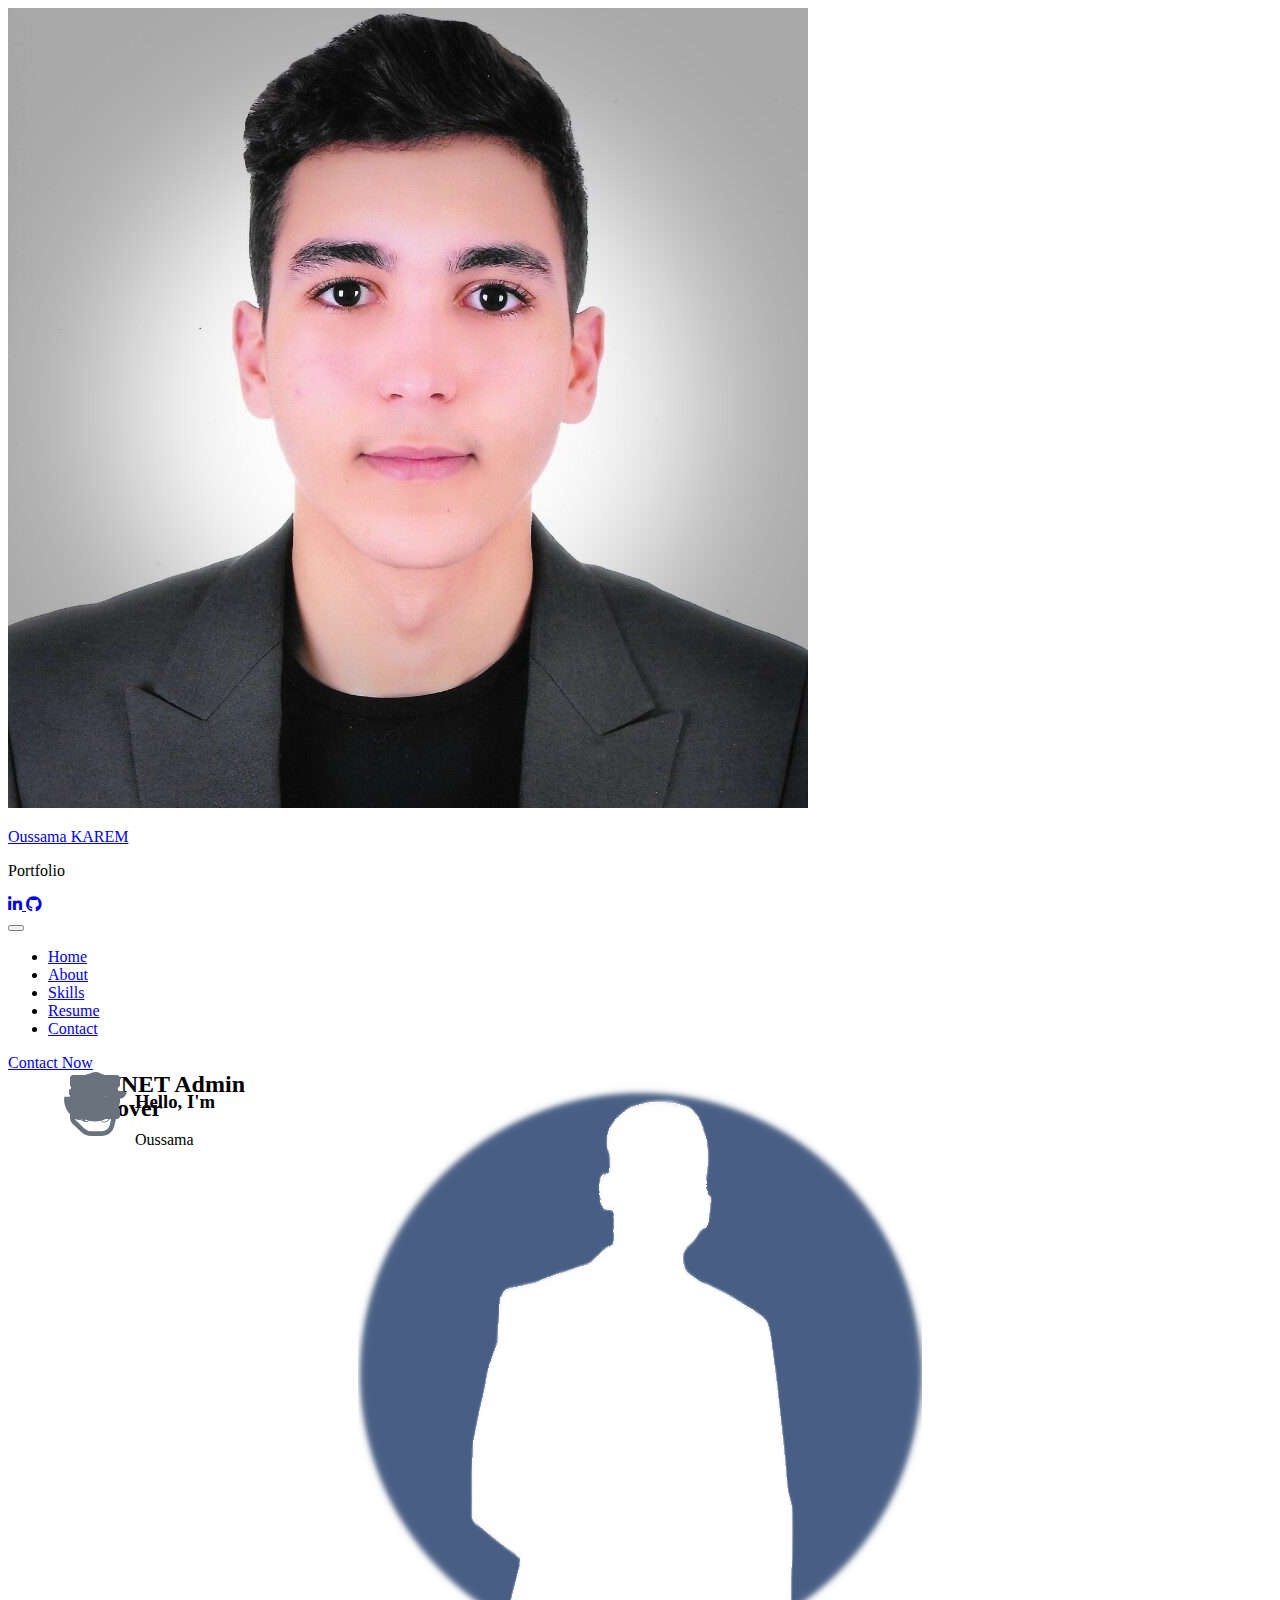
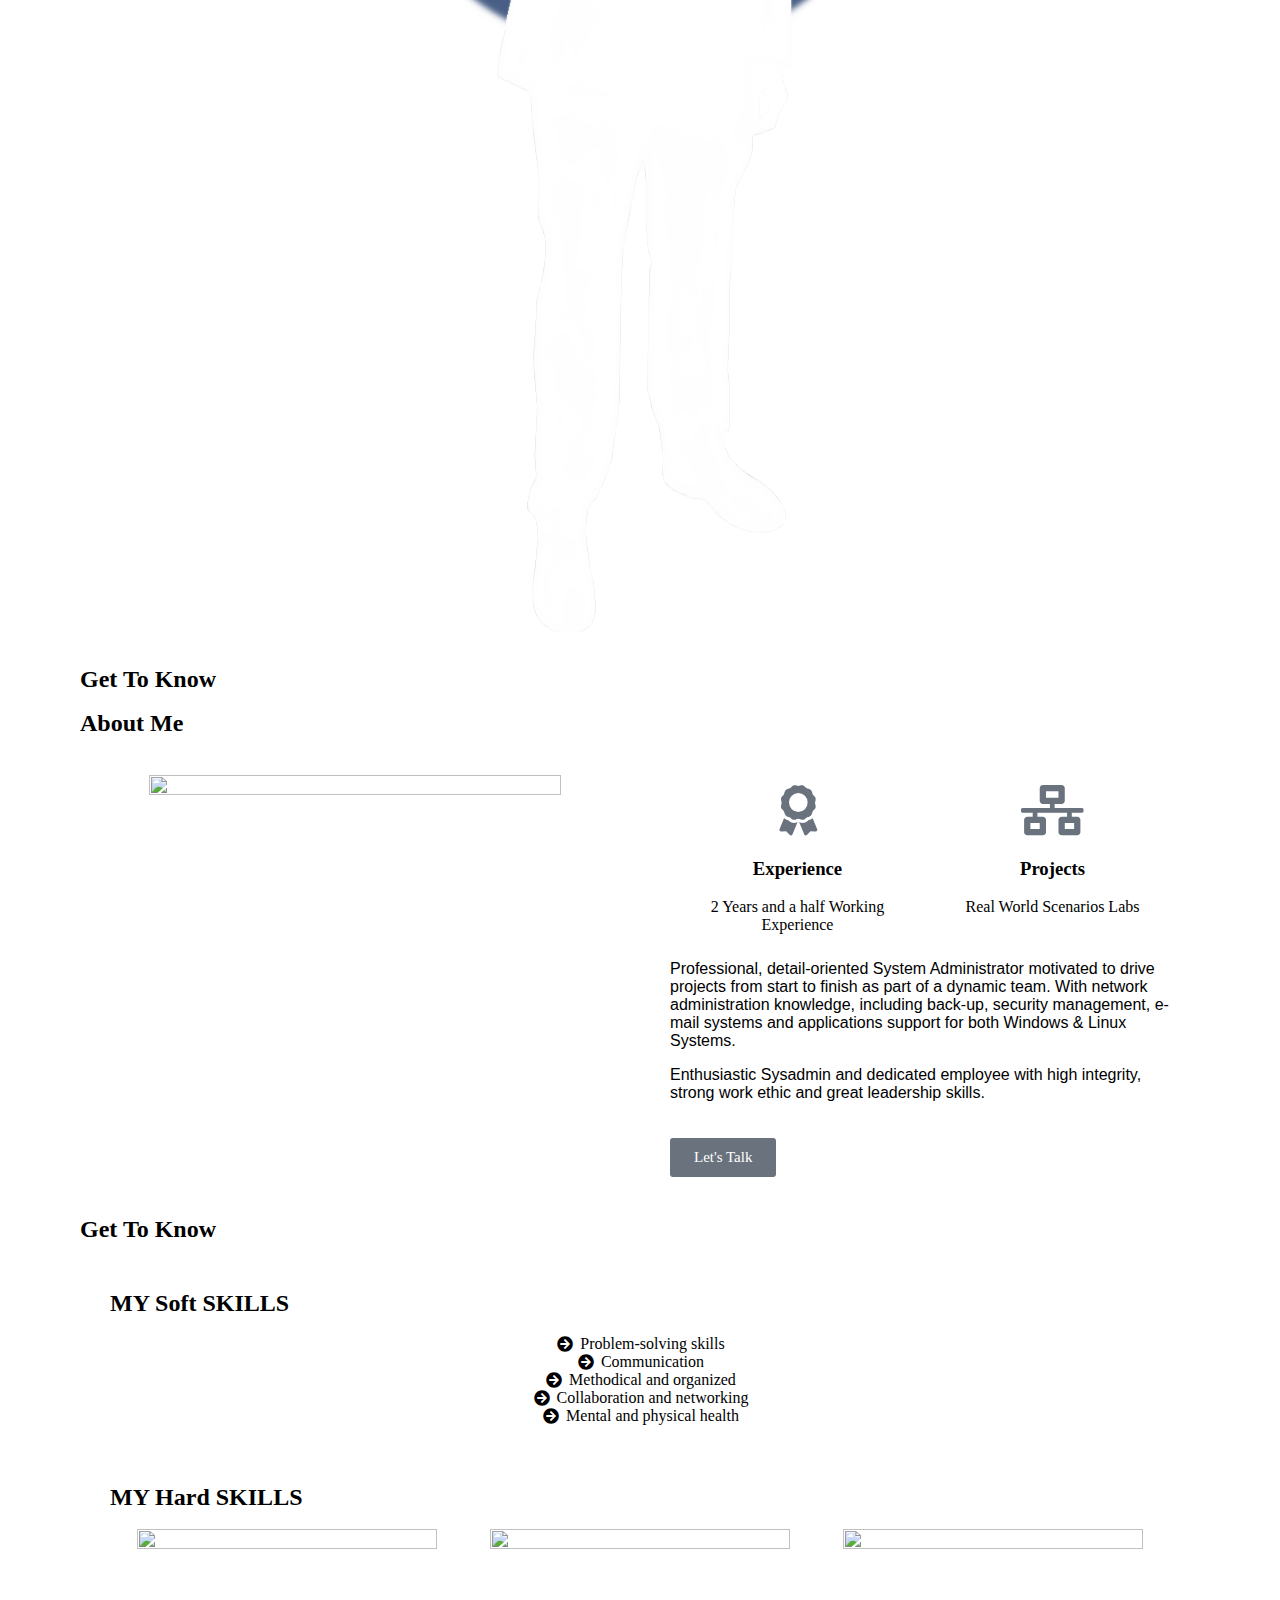
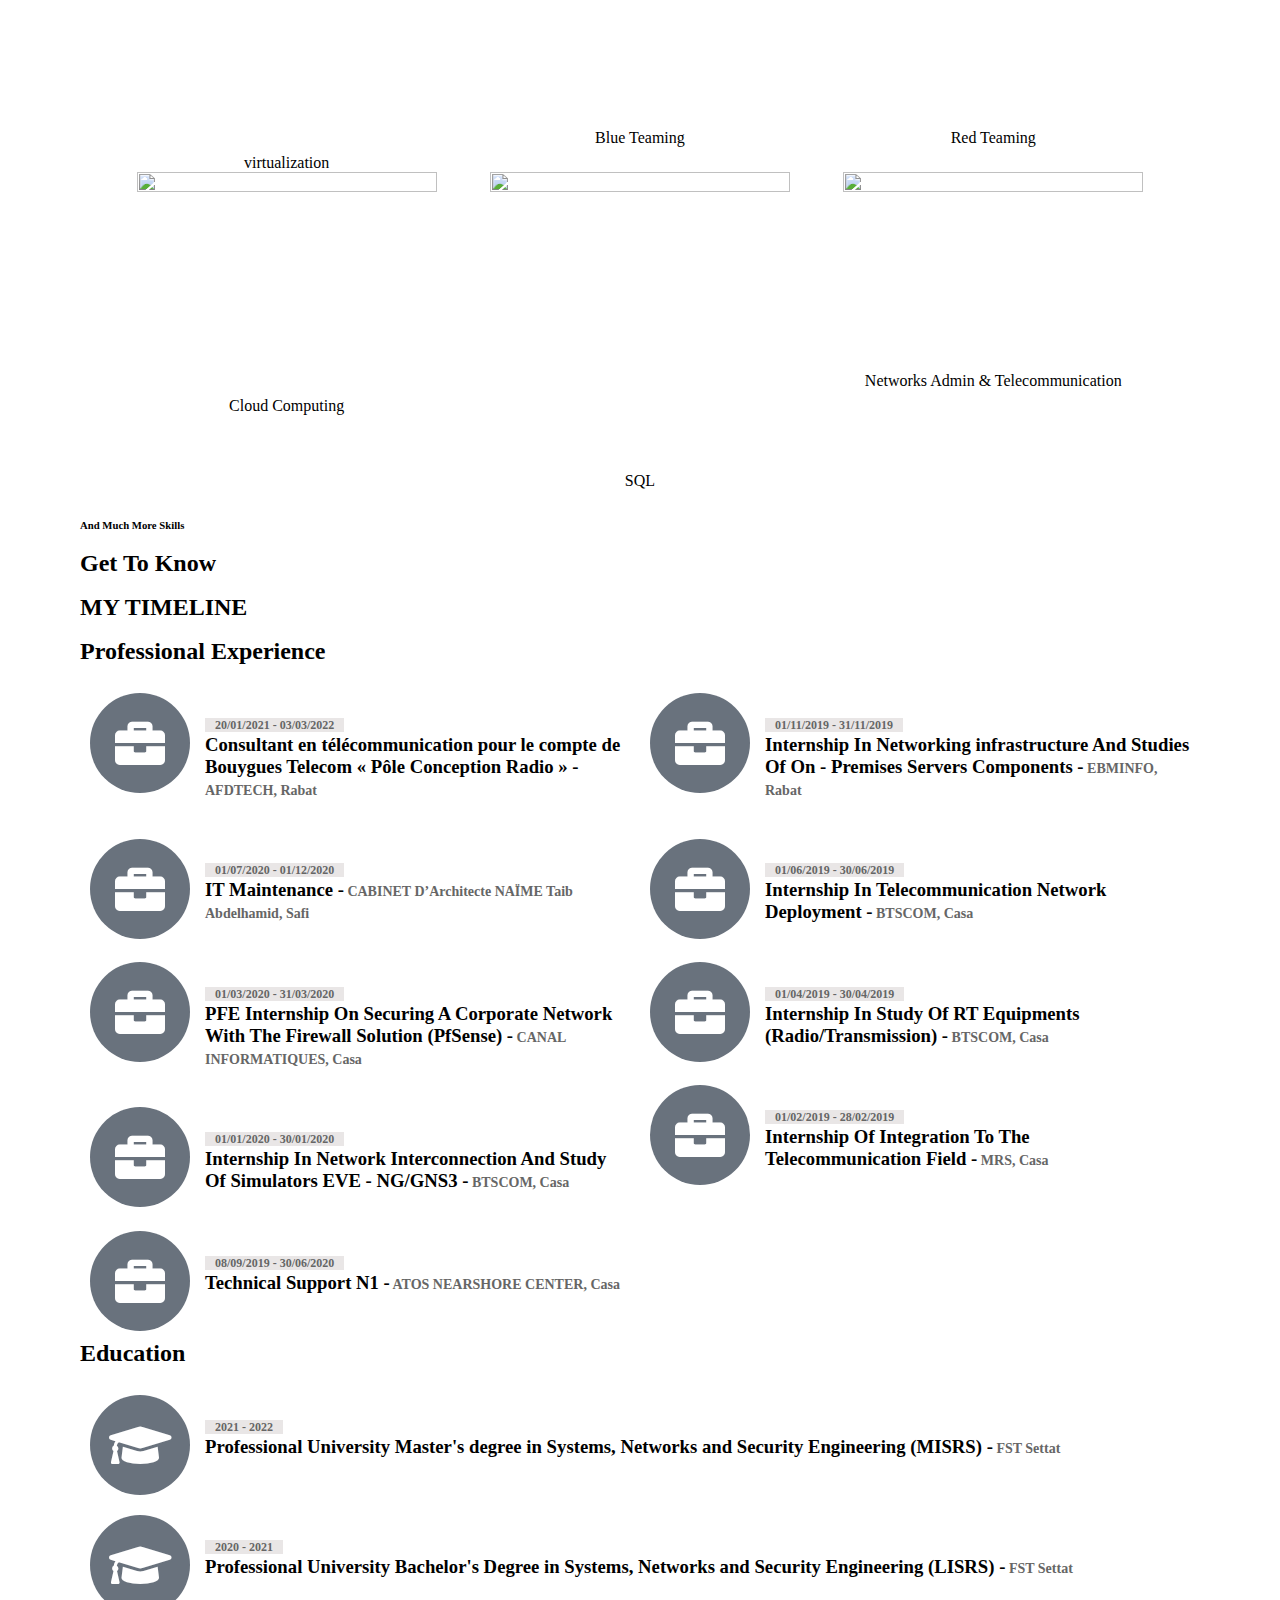
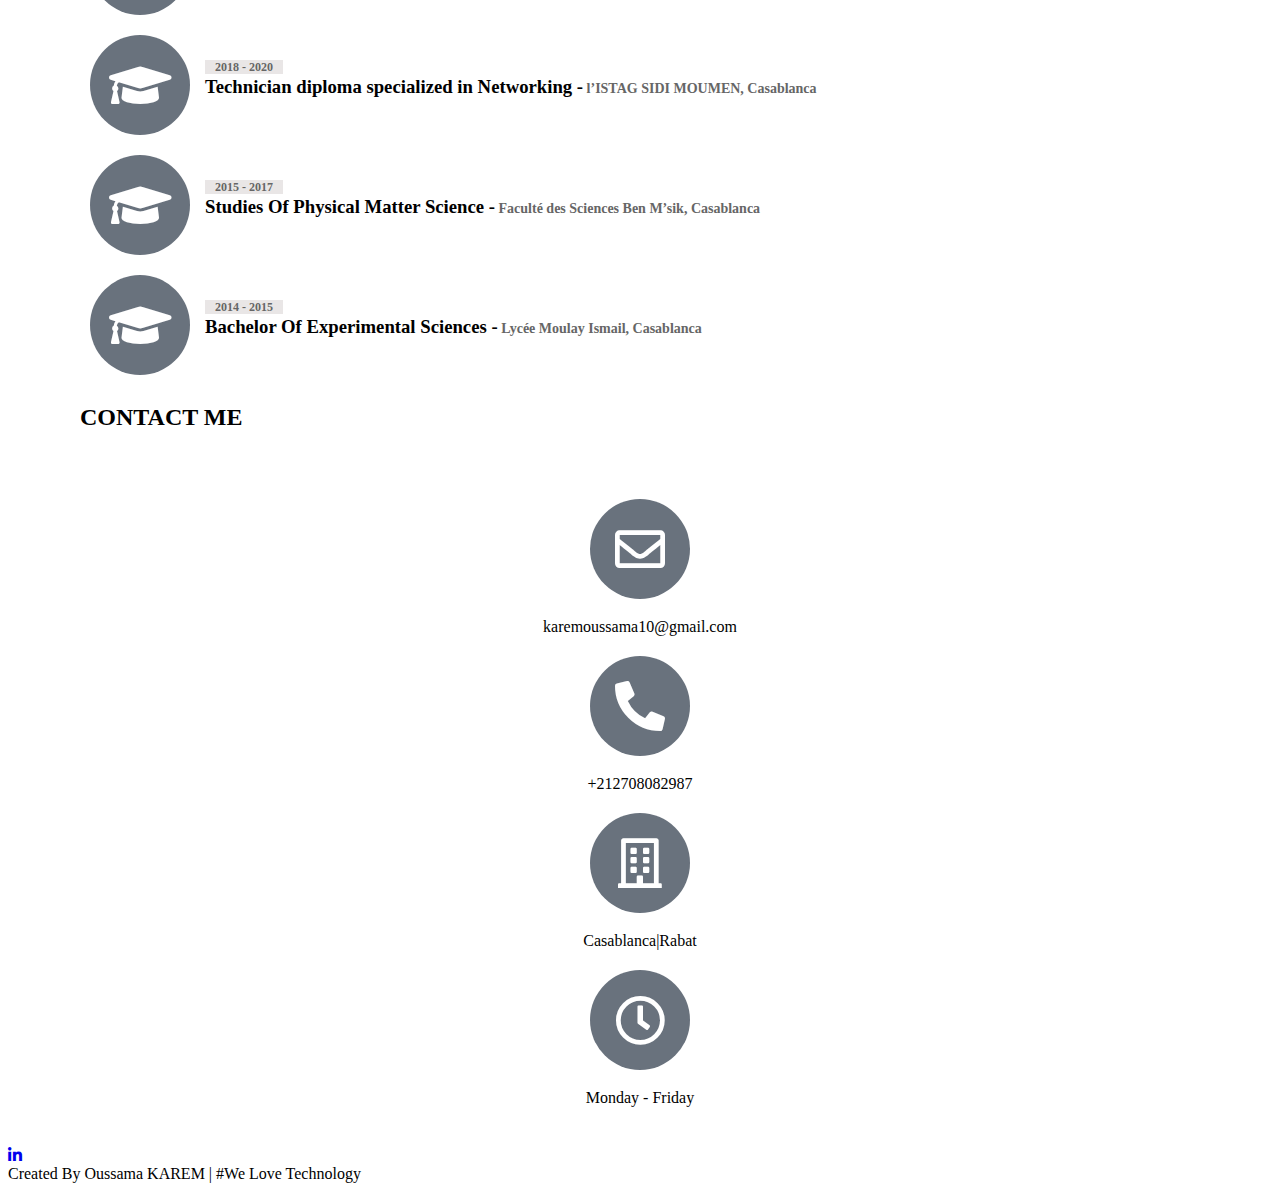
==== index.html @ 77322b0b "Revert "Update index.html"" ====
<!DOCTYPE html>
<html lang="en-US" class="no-js">
<html lang="en-US">
<head>
	<meta charset="UTF-8">
	<meta name="viewport" content="width=device-width, initial-scale=1">
	<link rel="profile" href="https://gmpg.org/xfn/11">

	<title>Oussama KAREM &#8211; Portfolio</title>
<meta name="robots" content="max-image-preview:large">
<link rel="dns-prefetch" href="//fonts.googleapis.com">
<link rel="dns-prefetch" href="//s.w.org">
<link rel="alternate" type="application/rss+xml" title="Oussama KAREM &raquo; Feed" href="/feed/">
<link rel="alternate" type="application/rss+xml" title="Oussama KAREM &raquo; Comments Feed" href="/comments/feed/">
<link rel="stylesheet" id="wp-block-library-css" href="/wp-includes/css/dist/block-library/style.min.css?ver=6.0.2" media="all">
<style id="global-styles-inline-css">body{--wp--preset--color--black: #000000;--wp--preset--color--cyan-bluish-gray: #abb8c3;--wp--preset--color--white: #ffffff;--wp--preset--color--pale-pink: #f78da7;--wp--preset--color--vivid-red: #cf2e2e;--wp--preset--color--luminous-vivid-orange: #ff6900;--wp--preset--color--luminous-vivid-amber: #fcb900;--wp--preset--color--light-green-cyan: #7bdcb5;--wp--preset--color--vivid-green-cyan: #00d084;--wp--preset--color--pale-cyan-blue: #8ed1fc;--wp--preset--color--vivid-cyan-blue: #0693e3;--wp--preset--color--vivid-purple: #9b51e0;--wp--preset--gradient--vivid-cyan-blue-to-vivid-purple: linear-gradient(135deg,rgba(6,147,227,1) 0%,rgb(155,81,224) 100%);--wp--preset--gradient--light-green-cyan-to-vivid-green-cyan: linear-gradient(135deg,rgb(122,220,180) 0%,rgb(0,208,130) 100%);--wp--preset--gradient--luminous-vivid-amber-to-luminous-vivid-orange: linear-gradient(135deg,rgba(252,185,0,1) 0%,rgba(255,105,0,1) 100%);--wp--preset--gradient--luminous-vivid-orange-to-vivid-red: linear-gradient(135deg,rgba(255,105,0,1) 0%,rgb(207,46,46) 100%);--wp--preset--gradient--very-light-gray-to-cyan-bluish-gray: linear-gradient(135deg,rgb(238,238,238) 0%,rgb(169,184,195) 100%);--wp--preset--gradient--cool-to-warm-spectrum: linear-gradient(135deg,rgb(74,234,220) 0%,rgb(151,120,209) 20%,rgb(207,42,186) 40%,rgb(238,44,130) 60%,rgb(251,105,98) 80%,rgb(254,248,76) 100%);--wp--preset--gradient--blush-light-purple: linear-gradient(135deg,rgb(255,206,236) 0%,rgb(152,150,240) 100%);--wp--preset--gradient--blush-bordeaux: linear-gradient(135deg,rgb(254,205,165) 0%,rgb(254,45,45) 50%,rgb(107,0,62) 100%);--wp--preset--gradient--luminous-dusk: linear-gradient(135deg,rgb(255,203,112) 0%,rgb(199,81,192) 50%,rgb(65,88,208) 100%);--wp--preset--gradient--pale-ocean: linear-gradient(135deg,rgb(255,245,203) 0%,rgb(182,227,212) 50%,rgb(51,167,181) 100%);--wp--preset--gradient--electric-grass: linear-gradient(135deg,rgb(202,248,128) 0%,rgb(113,206,126) 100%);--wp--preset--gradient--midnight: linear-gradient(135deg,rgb(2,3,129) 0%,rgb(40,116,252) 100%);--wp--preset--duotone--dark-grayscale: url('#wp-duotone-dark-grayscale');--wp--preset--duotone--grayscale: url('#wp-duotone-grayscale');--wp--preset--duotone--purple-yellow: url('#wp-duotone-purple-yellow');--wp--preset--duotone--blue-red: url('#wp-duotone-blue-red');--wp--preset--duotone--midnight: url('#wp-duotone-midnight');--wp--preset--duotone--magenta-yellow: url('#wp-duotone-magenta-yellow');--wp--preset--duotone--purple-green: url('#wp-duotone-purple-green');--wp--preset--duotone--blue-orange: url('#wp-duotone-blue-orange');--wp--preset--font-size--small: 13px;--wp--preset--font-size--medium: 20px;--wp--preset--font-size--large: 36px;--wp--preset--font-size--x-large: 42px;}.has-black-color{color: var(--wp--preset--color--black) !important;}.has-cyan-bluish-gray-color{color: var(--wp--preset--color--cyan-bluish-gray) !important;}.has-white-color{color: var(--wp--preset--color--white) !important;}.has-pale-pink-color{color: var(--wp--preset--color--pale-pink) !important;}.has-vivid-red-color{color: var(--wp--preset--color--vivid-red) !important;}.has-luminous-vivid-orange-color{color: var(--wp--preset--color--luminous-vivid-orange) !important;}.has-luminous-vivid-amber-color{color: var(--wp--preset--color--luminous-vivid-amber) !important;}.has-light-green-cyan-color{color: var(--wp--preset--color--light-green-cyan) !important;}.has-vivid-green-cyan-color{color: var(--wp--preset--color--vivid-green-cyan) !important;}.has-pale-cyan-blue-color{color: var(--wp--preset--color--pale-cyan-blue) !important;}.has-vivid-cyan-blue-color{color: var(--wp--preset--color--vivid-cyan-blue) !important;}.has-vivid-purple-color{color: var(--wp--preset--color--vivid-purple) !important;}.has-black-background-color{background-color: var(--wp--preset--color--black) !important;}.has-cyan-bluish-gray-background-color{background-color: var(--wp--preset--color--cyan-bluish-gray) !important;}.has-white-background-color{background-color: var(--wp--preset--color--white) !important;}.has-pale-pink-background-color{background-color: var(--wp--preset--color--pale-pink) !important;}.has-vivid-red-background-color{background-color: var(--wp--preset--color--vivid-red) !important;}.has-luminous-vivid-orange-background-color{background-color: var(--wp--preset--color--luminous-vivid-orange) !important;}.has-luminous-vivid-amber-background-color{background-color: var(--wp--preset--color--luminous-vivid-amber) !important;}.has-light-green-cyan-background-color{background-color: var(--wp--preset--color--light-green-cyan) !important;}.has-vivid-green-cyan-background-color{background-color: var(--wp--preset--color--vivid-green-cyan) !important;}.has-pale-cyan-blue-background-color{background-color: var(--wp--preset--color--pale-cyan-blue) !important;}.has-vivid-cyan-blue-background-color{background-color: var(--wp--preset--color--vivid-cyan-blue) !important;}.has-vivid-purple-background-color{background-color: var(--wp--preset--color--vivid-purple) !important;}.has-black-border-color{border-color: var(--wp--preset--color--black) !important;}.has-cyan-bluish-gray-border-color{border-color: var(--wp--preset--color--cyan-bluish-gray) !important;}.has-white-border-color{border-color: var(--wp--preset--color--white) !important;}.has-pale-pink-border-color{border-color: var(--wp--preset--color--pale-pink) !important;}.has-vivid-red-border-color{border-color: var(--wp--preset--color--vivid-red) !important;}.has-luminous-vivid-orange-border-color{border-color: var(--wp--preset--color--luminous-vivid-orange) !important;}.has-luminous-vivid-amber-border-color{border-color: var(--wp--preset--color--luminous-vivid-amber) !important;}.has-light-green-cyan-border-color{border-color: var(--wp--preset--color--light-green-cyan) !important;}.has-vivid-green-cyan-border-color{border-color: var(--wp--preset--color--vivid-green-cyan) !important;}.has-pale-cyan-blue-border-color{border-color: var(--wp--preset--color--pale-cyan-blue) !important;}.has-vivid-cyan-blue-border-color{border-color: var(--wp--preset--color--vivid-cyan-blue) !important;}.has-vivid-purple-border-color{border-color: var(--wp--preset--color--vivid-purple) !important;}.has-vivid-cyan-blue-to-vivid-purple-gradient-background{background: var(--wp--preset--gradient--vivid-cyan-blue-to-vivid-purple) !important;}.has-light-green-cyan-to-vivid-green-cyan-gradient-background{background: var(--wp--preset--gradient--light-green-cyan-to-vivid-green-cyan) !important;}.has-luminous-vivid-amber-to-luminous-vivid-orange-gradient-background{background: var(--wp--preset--gradient--luminous-vivid-amber-to-luminous-vivid-orange) !important;}.has-luminous-vivid-orange-to-vivid-red-gradient-background{background: var(--wp--preset--gradient--luminous-vivid-orange-to-vivid-red) !important;}.has-very-light-gray-to-cyan-bluish-gray-gradient-background{background: var(--wp--preset--gradient--very-light-gray-to-cyan-bluish-gray) !important;}.has-cool-to-warm-spectrum-gradient-background{background: var(--wp--preset--gradient--cool-to-warm-spectrum) !important;}.has-blush-light-purple-gradient-background{background: var(--wp--preset--gradient--blush-light-purple) !important;}.has-blush-bordeaux-gradient-background{background: var(--wp--preset--gradient--blush-bordeaux) !important;}.has-luminous-dusk-gradient-background{background: var(--wp--preset--gradient--luminous-dusk) !important;}.has-pale-ocean-gradient-background{background: var(--wp--preset--gradient--pale-ocean) !important;}.has-electric-grass-gradient-background{background: var(--wp--preset--gradient--electric-grass) !important;}.has-midnight-gradient-background{background: var(--wp--preset--gradient--midnight) !important;}.has-small-font-size{font-size: var(--wp--preset--font-size--small) !important;}.has-medium-font-size{font-size: var(--wp--preset--font-size--medium) !important;}.has-large-font-size{font-size: var(--wp--preset--font-size--large) !important;}.has-x-large-font-size{font-size: var(--wp--preset--font-size--x-large) !important;}</style>
<link rel="stylesheet" id="sweetalert2-css" href="/wp-content/plugins/cf7-popups//views/assets/css/sweetalert2.min.css?ver=1.0.2" media="all">
<link rel="stylesheet" id="cf7-popups-frontend-css" href="/wp-content/plugins/cf7-popups//views/assets/css/frontend.css?ver=1.0.2" media="all">
<link rel="stylesheet" id="contact-form-7-css" href="/wp-content/plugins/contact-form-7/includes/css/styles.css?ver=5.6.3" media="all">
<link rel="stylesheet" id="smart-portfolio-style-vars-css" href="/wp-content/themes/smart-portfolio/assets/css/css-vars.css?ver=1.0.2" media="all">
<link rel="stylesheet" id="font-awesome-css" href="/wp-content/plugins/elementor/assets/lib/font-awesome/css/font-awesome.min.css?ver=4.7.0" media="all">
<link rel="stylesheet" id="cww-portfolio-keyboard-css" href="/wp-content/themes/cww-portfolio/assets/css/keyboard.css?ver=1.0.2" media="all">
<link rel="stylesheet" id="smart-portfolio-parent-css" href="/wp-content/themes/cww-portfolio/style.css?ver=1.0.2" media="all">
<link rel="stylesheet" id="smart-portfolio-style-css" href="/wp-content/themes/cww-portfolio//style.css?ver=1.0.2" media="all">
<link rel="stylesheet" id="cww-portfolio-fonts-css" href="https://fonts.googleapis.com/css?family=Jost%3Aital%2Cwght%400%2C400%3B0%2C500%3B1%2C600%26display%3Dswap%7CPoppins%3Awght%400%2C400%3B0%2C500%3B1%2C600%3B2%2C700%3B3%2C800%26display%3Dswap&#038;subset=latin%2Clatin-ext" media="all">
<link rel="stylesheet" id="cww-portfolio-style-css" href="/wp-content/themes/smart-portfolio/style.css?ver=1.0.2" media="all">
<link rel="stylesheet" id="cww-portfolio-responsive-css" href="/wp-content/themes/cww-portfolio/assets/css/responsive.css?ver=1.0.2" media="all">
<link rel="stylesheet" id="elementor-icons-css" href="/wp-content/plugins/elementor/assets/lib/eicons/css/elementor-icons.min.css?ver=5.16.0" media="all">
<link rel="stylesheet" id="elementor-frontend-css" href="/wp-content/plugins/elementor/assets/css/frontend-lite.min.css?ver=3.8.0-dev4" media="all">
<link rel="stylesheet" id="elementor-post-11-css" href="/wp-content/uploads/elementor/css/post-11.css?ver=1662411689" media="all">
<link rel="stylesheet" id="font-awesome-5-all-css" href="/wp-content/plugins/elementor/assets/lib/font-awesome/css/all.min.css?ver=3.8.0-dev4" media="all">
<link rel="stylesheet" id="font-awesome-4-shim-css" href="/wp-content/plugins/elementor/assets/lib/font-awesome/css/v4-shims.min.css?ver=3.8.0-dev4" media="all">
<link rel="stylesheet" id="elementor-post-6-css" href="/wp-content/uploads/elementor/css/post-6.css?ver=1662658461" media="all">
<link rel="stylesheet" id="smart-portfolio-responsive-css" href="/wp-content/themes/smart-portfolio/assets/css/responsive-style.css?ver=1.0.2" media="all">
<link rel="stylesheet" id="google-fonts-1-css" href="https://fonts.googleapis.com/css?family=Roboto%3A100%2C100italic%2C200%2C200italic%2C300%2C300italic%2C400%2C400italic%2C500%2C500italic%2C600%2C600italic%2C700%2C700italic%2C800%2C800italic%2C900%2C900italic%7CRoboto+Slab%3A100%2C100italic%2C200%2C200italic%2C300%2C300italic%2C400%2C400italic%2C500%2C500italic%2C600%2C600italic%2C700%2C700italic%2C800%2C800italic%2C900%2C900italic%7CJost%3A100%2C100italic%2C200%2C200italic%2C300%2C300italic%2C400%2C400italic%2C500%2C500italic%2C600%2C600italic%2C700%2C700italic%2C800%2C800italic%2C900%2C900italic&#038;display=auto&#038;ver=6.0.2" media="all">
<link rel="stylesheet" id="elementor-icons-shared-0-css" href="/wp-content/plugins/elementor/assets/lib/font-awesome/css/fontawesome.min.css?ver=5.15.3" media="all">
<link rel="stylesheet" id="elementor-icons-fa-regular-css" href="/wp-content/plugins/elementor/assets/lib/font-awesome/css/regular.min.css?ver=5.15.3" media="all">
<link rel="stylesheet" id="elementor-icons-fa-brands-css" href="/wp-content/plugins/elementor/assets/lib/font-awesome/css/brands.min.css?ver=5.15.3" media="all">
<link rel="stylesheet" id="elementor-icons-fa-solid-css" href="/wp-content/plugins/elementor/assets/lib/font-awesome/css/solid.min.css?ver=5.15.3" media="all">
<script src="/wp-includes/js/jquery/jquery.min.js?ver=3.6.0" id="jquery-core-js" type="2f2bed12ba6e4f4eb469b054-text/javascript"></script>
<script src="/wp-includes/js/jquery/jquery-migrate.min.js?ver=3.3.2" id="jquery-migrate-js" type="2f2bed12ba6e4f4eb469b054-text/javascript"></script>
<script src="/wp-content/plugins/elementor/assets/lib/font-awesome/js/v4-shims.min.js?ver=3.8.0-dev4" id="font-awesome-4-shim-js" type="2f2bed12ba6e4f4eb469b054-text/javascript"></script>
<link rel="https://api.w.org/" href="/wp-json/">
<link rel="alternate" type="application/json" href="/wp-json/wp/v2/pages/6">
<link rel="EditURI" type="application/rsd+xml" title="RSD" href="/xmlrpc.php?rsd">
<meta name="generator" content="WordPress 6.0.2">
<link rel="canonical" href="/">
<link rel="shortlink" href="/">
<link rel="alternate" type="application/json+oembed" href="/wp-json/oembed/1.0/embed?url=https%3A%2F%2F%2F">
<link rel="alternate" type="text/xml+oembed" href="/wp-json/oembed/1.0/embed?url=https%3A%2F%2F%2F&#038;format=xml">
<link rel="icon" href="/wp-content/uploads/2022/09/cropped-77712685-sante-mentale-cerveau-soulever-des-poids-image-vector-illustration-design-32x32.jpg" sizes="32x32">
<link rel="icon" href="/wp-content/uploads/2022/09/cropped-77712685-sante-mentale-cerveau-soulever-des-poids-image-vector-illustration-design-192x192.jpg" sizes="192x192">
<link rel="apple-touch-icon" href="/wp-content/uploads/2022/09/cropped-77712685-sante-mentale-cerveau-soulever-des-poids-image-vector-illustration-design-180x180.jpg">
<meta name="msapplication-TileImage" content="/wp-content/uploads/2022/09/cropped-77712685-sante-mentale-cerveau-soulever-des-poids-image-vector-illustration-design-270x270.jpg">
</head>

<!-- Google tag (gtag.js) -->
<script async src="https://www.googletagmanager.com/gtag/js?id=G-C3952V8JB6"></script>
<script>
  window.dataLayer = window.dataLayer || [];
  function gtag(){dataLayer.push(arguments);}
  gtag('js', new Date());

  gtag('config', 'G-C3952V8JB6');
</script>

<body class="home page-template page-template-elementor_header_footer page page-id-6 wp-custom-logo wp-embed-responsive elementor-beta elementor-default elementor-template-full-width elementor-kit-11 elementor-page elementor-page-6">
<svg xmlns="http://www.w3.org/2000/svg" viewbox="0 0 0 0" width="0" height="0" focusable="false" role="none" style="visibility: hidden; position: absolute; left: -9999px; overflow: hidden;"><defs><filter id="wp-duotone-dark-grayscale"><fecolormatrix color-interpolation-filters="sRGB" type="matrix" values=" .299 .587 .114 0 0 .299 .587 .114 0 0 .299 .587 .114 0 0 .299 .587 .114 0 0 "></fecolormatrix><fecomponenttransfer color-interpolation-filters="sRGB"><fefuncr type="table" tablevalues="0 0.49803921568627"></fefuncr><fefuncg type="table" tablevalues="0 0.49803921568627"></fefuncg><fefuncb type="table" tablevalues="0 0.49803921568627"></fefuncb><fefunca type="table" tablevalues="1 1"></fefunca></fecomponenttransfer><fecomposite in2="SourceGraphic" operator="in"></fecomposite></filter></defs></svg><svg xmlns="http://www.w3.org/2000/svg" viewbox="0 0 0 0" width="0" height="0" focusable="false" role="none" style="visibility: hidden; position: absolute; left: -9999px; overflow: hidden;"><defs><filter id="wp-duotone-grayscale"><fecolormatrix color-interpolation-filters="sRGB" type="matrix" values=" .299 .587 .114 0 0 .299 .587 .114 0 0 .299 .587 .114 0 0 .299 .587 .114 0 0 "></fecolormatrix><fecomponenttransfer color-interpolation-filters="sRGB"><fefuncr type="table" tablevalues="0 1"></fefuncr><fefuncg type="table" tablevalues="0 1"></fefuncg><fefuncb type="table" tablevalues="0 1"></fefuncb><fefunca type="table" tablevalues="1 1"></fefunca></fecomponenttransfer><fecomposite in2="SourceGraphic" operator="in"></fecomposite></filter></defs></svg><svg xmlns="http://www.w3.org/2000/svg" viewbox="0 0 0 0" width="0" height="0" focusable="false" role="none" style="visibility: hidden; position: absolute; left: -9999px; overflow: hidden;"><defs><filter id="wp-duotone-purple-yellow"><fecolormatrix color-interpolation-filters="sRGB" type="matrix" values=" .299 .587 .114 0 0 .299 .587 .114 0 0 .299 .587 .114 0 0 .299 .587 .114 0 0 "></fecolormatrix><fecomponenttransfer color-interpolation-filters="sRGB"><fefuncr type="table" tablevalues="0.54901960784314 0.98823529411765"></fefuncr><fefuncg type="table" tablevalues="0 1"></fefuncg><fefuncb type="table" tablevalues="0.71764705882353 0.25490196078431"></fefuncb><fefunca type="table" tablevalues="1 1"></fefunca></fecomponenttransfer><fecomposite in2="SourceGraphic" operator="in"></fecomposite></filter></defs></svg><svg xmlns="http://www.w3.org/2000/svg" viewbox="0 0 0 0" width="0" height="0" focusable="false" role="none" style="visibility: hidden; position: absolute; left: -9999px; overflow: hidden;"><defs><filter id="wp-duotone-blue-red"><fecolormatrix color-interpolation-filters="sRGB" type="matrix" values=" .299 .587 .114 0 0 .299 .587 .114 0 0 .299 .587 .114 0 0 .299 .587 .114 0 0 "></fecolormatrix><fecomponenttransfer color-interpolation-filters="sRGB"><fefuncr type="table" tablevalues="0 1"></fefuncr><fefuncg type="table" tablevalues="0 0.27843137254902"></fefuncg><fefuncb type="table" tablevalues="0.5921568627451 0.27843137254902"></fefuncb><fefunca type="table" tablevalues="1 1"></fefunca></fecomponenttransfer><fecomposite in2="SourceGraphic" operator="in"></fecomposite></filter></defs></svg><svg xmlns="http://www.w3.org/2000/svg" viewbox="0 0 0 0" width="0" height="0" focusable="false" role="none" style="visibility: hidden; position: absolute; left: -9999px; overflow: hidden;"><defs><filter id="wp-duotone-midnight"><fecolormatrix color-interpolation-filters="sRGB" type="matrix" values=" .299 .587 .114 0 0 .299 .587 .114 0 0 .299 .587 .114 0 0 .299 .587 .114 0 0 "></fecolormatrix><fecomponenttransfer color-interpolation-filters="sRGB"><fefuncr type="table" tablevalues="0 0"></fefuncr><fefuncg type="table" tablevalues="0 0.64705882352941"></fefuncg><fefuncb type="table" tablevalues="0 1"></fefuncb><fefunca type="table" tablevalues="1 1"></fefunca></fecomponenttransfer><fecomposite in2="SourceGraphic" operator="in"></fecomposite></filter></defs></svg><svg xmlns="http://www.w3.org/2000/svg" viewbox="0 0 0 0" width="0" height="0" focusable="false" role="none" style="visibility: hidden; position: absolute; left: -9999px; overflow: hidden;"><defs><filter id="wp-duotone-magenta-yellow"><fecolormatrix color-interpolation-filters="sRGB" type="matrix" values=" .299 .587 .114 0 0 .299 .587 .114 0 0 .299 .587 .114 0 0 .299 .587 .114 0 0 "></fecolormatrix><fecomponenttransfer color-interpolation-filters="sRGB"><fefuncr type="table" tablevalues="0.78039215686275 1"></fefuncr><fefuncg type="table" tablevalues="0 0.94901960784314"></fefuncg><fefuncb type="table" tablevalues="0.35294117647059 0.47058823529412"></fefuncb><fefunca type="table" tablevalues="1 1"></fefunca></fecomponenttransfer><fecomposite in2="SourceGraphic" operator="in"></fecomposite></filter></defs></svg><svg xmlns="http://www.w3.org/2000/svg" viewbox="0 0 0 0" width="0" height="0" focusable="false" role="none" style="visibility: hidden; position: absolute; left: -9999px; overflow: hidden;"><defs><filter id="wp-duotone-purple-green"><fecolormatrix color-interpolation-filters="sRGB" type="matrix" values=" .299 .587 .114 0 0 .299 .587 .114 0 0 .299 .587 .114 0 0 .299 .587 .114 0 0 "></fecolormatrix><fecomponenttransfer color-interpolation-filters="sRGB"><fefuncr type="table" tablevalues="0.65098039215686 0.40392156862745"></fefuncr><fefuncg type="table" tablevalues="0 1"></fefuncg><fefuncb type="table" tablevalues="0.44705882352941 0.4"></fefuncb><fefunca type="table" tablevalues="1 1"></fefunca></fecomponenttransfer><fecomposite in2="SourceGraphic" operator="in"></fecomposite></filter></defs></svg><svg xmlns="http://www.w3.org/2000/svg" viewbox="0 0 0 0" width="0" height="0" focusable="false" role="none" style="visibility: hidden; position: absolute; left: -9999px; overflow: hidden;"><defs><filter id="wp-duotone-blue-orange"><fecolormatrix color-interpolation-filters="sRGB" type="matrix" values=" .299 .587 .114 0 0 .299 .587 .114 0 0 .299 .587 .114 0 0 .299 .587 .114 0 0 "></fecolormatrix><fecomponenttransfer color-interpolation-filters="sRGB"><fefuncr type="table" tablevalues="0.098039215686275 1"></fefuncr><fefuncg type="table" tablevalues="0 0.66274509803922"></fefuncg><fefuncb type="table" tablevalues="0.84705882352941 0.41960784313725"></fefuncb><fefunca type="table" tablevalues="1 1"></fefunca></fecomponenttransfer><fecomposite in2="SourceGraphic" operator="in"></fecomposite></filter></defs></svg><a class="skip-link screen-reader-text" href="#cww-site-content">Skip to content</a>
<div id="page" class="site">

<header id="masthead" class="site-header">
	<div class="item-wrapper">
				<div class="site-branding">
			<a href="/" class="custom-logo-link" rel="home" aria-current="page"><img width="800" height="800" src="/wp-content/uploads/2022/09/cropped-Oussama-Linkedin-Latest.jpeg" class="custom-logo" alt="Oussama KAREM" srcset="/wp-content/uploads/2022/09/cropped-Oussama-Linkedin-Latest.jpeg 800w, /wp-content/uploads/2022/09/cropped-Oussama-Linkedin-Latest-300x300.jpeg 300w, /wp-content/uploads/2022/09/cropped-Oussama-Linkedin-Latest-150x150.jpeg 150w, /wp-content/uploads/2022/09/cropped-Oussama-Linkedin-Latest-768x768.jpeg 768w" sizes="(max-width: 800px) 100vw, 800px"></a>				<p class="site-title"><a href="/" rel="home">Oussama KAREM</a></p>
								<p class="site-description">Portfolio</p>
					</div>
<!-- .site-branding -->
							<div class="social-icon-wrapp">
				
				
				
				
								<a href="https://www.linkedin.com/in/oussama-karem/">
					<i class="fa fa-linkedin" aria-hidden="true"></i>
				</a>
				
				
				
				
				<a href="https://github.com/speedrapide10">
<!-- Diagram-commented				<a href="https://speedrapide10.github.io/draw/">-->
					<i class="fa fa-github" aria-hidden="true"></i>
				</a>
							</div>
				<div class="menu-wrapp">
					<button class="button is-text" id="mob-toggle-menu-button">
            <span class="button-inner-wrapper">
                <span class="icon menu-icon"></span>
			</span>
        </button>
					<div class="cww-menu-outer-wrapp">
				<nav id="site-navigation" class="main-navigation">
					
					<div class="cww-nav-container"><ul id="primary-menu" class="cww-main-nav">
<li id="menu-item-111" class="menu-item menu-item-type-custom menu-item-object-custom menu-item-111"><a href="#Home">Home</a></li>
<li id="menu-item-32" class="menu-item menu-item-type-custom menu-item-object-custom menu-item-32"><a href="#About">About</a></li>
<li id="menu-item-112" class="menu-item menu-item-type-custom menu-item-object-custom menu-item-112"><a href="#Skills">Skills</a></li>
<li id="menu-item-123" class="menu-item menu-item-type-custom menu-item-object-custom menu-item-123"><a href="#Resume">Resume</a></li>
<li id="menu-item-34" class="menu-item menu-item-type-custom menu-item-object-custom menu-item-34"><a href="#Contact">Contact</a></li>
</ul></div>				</nav><!-- #site-navigation -->
						<div class="header-cta-wrapp">
			<a href="https://www.linkedin.com/in/oussama-karem/" target="_blank">
				<span>
				Contact Now				</span>	
			</a>
		</div>
						<div class="menu-last-focus-item"></div>
			</div>
		</div>
	</div>
</header><!-- #masthead -->

<div id="cww-site-content" class="cww-site-content">		<div data-elementor-type="wp-page" data-elementor-id="6" class="elementor elementor-6">
									<section class="elementor-section elementor-top-section elementor-element elementor-element-5ee420f6 elementor-section-boxed elementor-section-height-default elementor-section-height-default" data-id="5ee420f6" data-element_type="section" id="Home" data-settings="{&quot;background_background&quot;:&quot;gradient&quot;}">
						<div class="elementor-container elementor-column-gap-no">
					<div class="elementor-column elementor-col-100 elementor-top-column elementor-element elementor-element-69b57a2d" data-id="69b57a2d" data-element_type="column">
			<div class="elementor-widget-wrap elementor-element-populated">
								<div class="elementor-element elementor-element-3f6e933 elementor-position-left elementor-vertical-align-middle elementor-widget__width-auto elementor-absolute elementor-view-default elementor-mobile-position-top elementor-widget elementor-widget-icon-box" data-id="3f6e933" data-element_type="widget" data-settings="{&quot;_position&quot;:&quot;absolute&quot;}" data-widget_type="icon-box.default">
				<div class="elementor-widget-container">
			<link rel="stylesheet" href="/wp-content/plugins/elementor/assets/css/widget-icon-box.min.css">		<div class="elementor-icon-box-wrapper">
						<div class="elementor-icon-box-icon">
				<span class="elementor-icon elementor-animation-">
				<i aria-hidden="true" class="far fa-hand-spock"></i>				</span>
			</div>
						<div class="elementor-icon-box-content">
				<h3 class="elementor-icon-box-title">
					<span>
						Hello, I'm					</span>
				</h3>
									<p class="elementor-icon-box-description">
						Oussama					</p>
							</div>
		</div>
				</div>
				</div>
				<div class="elementor-element elementor-element-1e2b3361 elementor-widget__width-auto elementor-absolute elementor-widget elementor-widget-heading" data-id="1e2b3361" data-element_type="widget" data-settings="{&quot;_position&quot;:&quot;absolute&quot;}" data-widget_type="heading.default">
				<div class="elementor-widget-container">
			<style>/*! elementor - v3.7.2 - 21-08-2022 */
.elementor-heading-title{padding:0;margin:0;line-height:1}.elementor-widget-heading .elementor-heading-title[class*=elementor-size-]>a{color:inherit;font-size:inherit;line-height:inherit}.elementor-widget-heading .elementor-heading-title.elementor-size-small{font-size:15px}.elementor-widget-heading .elementor-heading-title.elementor-size-medium{font-size:19px}.elementor-widget-heading .elementor-heading-title.elementor-size-large{font-size:29px}.elementor-widget-heading .elementor-heading-title.elementor-size-xl{font-size:39px}.elementor-widget-heading .elementor-heading-title.elementor-size-xxl{font-size:59px}</style>
<h2 class="elementor-heading-title elementor-size-default">SYS/NET Admin<br>IT Lover</h2>		</div>
				</div>
				<div class="elementor-element elementor-element-46671c7b elementor-widget elementor-widget-image" data-id="46671c7b" data-element_type="widget" data-widget_type="image.default">
				<div class="elementor-widget-container">
			<style>/*! elementor - v3.7.2 - 21-08-2022 */
.elementor-widget-image{text-align:center}.elementor-widget-image a{display:inline-block}.elementor-widget-image a img[src$=".svg"]{width:48px}.elementor-widget-image img{vertical-align:middle;display:inline-block}</style>												<img width="564" height="1165" src="/wp-content/uploads/2022/09/Oussama-no-background-V2.png" class="attachment-medium_large size-medium_large" alt="" loading="lazy" srcset="/wp-content/uploads/2022/09/Oussama-no-background-V2.png 564w, /wp-content/uploads/2022/09/Oussama-no-background-V2-145x300.png 145w, /wp-content/uploads/2022/09/Oussama-no-background-V2-496x1024.png 496w" sizes="(max-width: 564px) 100vw, 564px">															</div>
				</div>
				<div class="elementor-element elementor-element-57f1ba41 elementor-widget__width-auto elementor-absolute elementor-view-default elementor-widget elementor-widget-icon" data-id="57f1ba41" data-element_type="widget" data-settings="{&quot;_position&quot;:&quot;absolute&quot;}" data-widget_type="icon.default">
				<div class="elementor-widget-container">
					<div class="elementor-icon-wrapper">
			<div class="elementor-icon">
			<i aria-hidden="true" class="fab fa-wordpress-simple"></i>			</div>
		</div>
				</div>
				</div>
				<div class="elementor-element elementor-element-9a7fc5a elementor-widget__width-auto elementor-absolute elementor-view-default elementor-widget elementor-widget-icon" data-id="9a7fc5a" data-element_type="widget" data-settings="{&quot;_position&quot;:&quot;absolute&quot;}" data-widget_type="icon.default">
				<div class="elementor-widget-container">
					<div class="elementor-icon-wrapper">
			<div class="elementor-icon">
			<i aria-hidden="true" class="fab fa-linux"></i>			</div>
		</div>
				</div>
				</div>
				<div class="elementor-element elementor-element-199ea047 elementor-widget__width-auto elementor-absolute elementor-view-default elementor-widget elementor-widget-icon" data-id="199ea047" data-element_type="widget" data-settings="{&quot;_position&quot;:&quot;absolute&quot;}" data-widget_type="icon.default">
				<div class="elementor-widget-container">
					<div class="elementor-icon-wrapper">
			<div class="elementor-icon">
			<i aria-hidden="true" class="fab fa-docker"></i>			</div>
		</div>
				</div>
				</div>
				<div class="elementor-element elementor-element-365cff10 elementor-widget__width-auto elementor-absolute elementor-view-default elementor-widget elementor-widget-icon" data-id="365cff10" data-element_type="widget" data-settings="{&quot;_position&quot;:&quot;absolute&quot;}" data-widget_type="icon.default">
				<div class="elementor-widget-container">
					<div class="elementor-icon-wrapper">
			<div class="elementor-icon">
			<i aria-hidden="true" class="fas fa-server"></i>			</div>
		</div>
				</div>
				</div>
				<div class="elementor-element elementor-element-4bede34 elementor-widget__width-auto elementor-absolute elementor-view-default elementor-widget elementor-widget-icon" data-id="4bede34" data-element_type="widget" data-settings="{&quot;_position&quot;:&quot;absolute&quot;}" data-widget_type="icon.default">
				<div class="elementor-widget-container">
					<div class="elementor-icon-wrapper">
			<div class="elementor-icon">
			<i aria-hidden="true" class="fab fa-microsoft"></i>			</div>
		</div>
				</div>
				</div>
					</div>
		</div>
							</div>
		</section>
				<section class="elementor-section elementor-top-section elementor-element elementor-element-619b8d0f elementor-section-boxed elementor-section-height-default elementor-section-height-default" data-id="619b8d0f" data-element_type="section" id="About">
						<div class="elementor-container elementor-column-gap-default">
					<div class="elementor-column elementor-col-100 elementor-top-column elementor-element elementor-element-2710698f" data-id="2710698f" data-element_type="column">
			<div class="elementor-widget-wrap elementor-element-populated">
								<div class="elementor-element elementor-element-5e65e227 elementor-widget elementor-widget-heading" data-id="5e65e227" data-element_type="widget" data-widget_type="heading.default">
				<div class="elementor-widget-container">
			<h2 class="elementor-heading-title elementor-size-default">Get To Know</h2>		</div>
				</div>
				<div class="elementor-element elementor-element-2d94dbe1 elementor-widget elementor-widget-heading" data-id="2d94dbe1" data-element_type="widget" data-widget_type="heading.default">
				<div class="elementor-widget-container">
			<h2 class="elementor-heading-title elementor-size-default">About Me</h2>		</div>
				</div>
					</div>
		</div>
							</div>
		</section>
				<section class="elementor-section elementor-top-section elementor-element elementor-element-70a2078e elementor-section-boxed elementor-section-height-default elementor-section-height-default" data-id="70a2078e" data-element_type="section">
						<div class="elementor-container elementor-column-gap-wider">
					<div class="elementor-column elementor-col-50 elementor-top-column elementor-element elementor-element-4f7827fb" data-id="4f7827fb" data-element_type="column">
			<div class="elementor-widget-wrap elementor-element-populated">
								<div class="elementor-element elementor-element-6c8eb337 elementor-widget elementor-widget-image" data-id="6c8eb337" data-element_type="widget" data-widget_type="image.default">
				<div class="elementor-widget-container">
															<img width="412" height="354" src="/wp-content/uploads/2022/09/SeekPng.com_hero-png_869587.png" class="attachment-large size-large" alt="" loading="lazy" srcset="/wp-content/uploads/2022/09/SeekPng.com_hero-png_869587.png 412w, /wp-content/uploads/2022/09/SeekPng.com_hero-png_869587-300x258.png 300w" sizes="(max-width: 412px) 100vw, 412px">															</div>
				</div>
					</div>
		</div>
				<div class="elementor-column elementor-col-50 elementor-top-column elementor-element elementor-element-35550598" data-id="35550598" data-element_type="column">
			<div class="elementor-widget-wrap elementor-element-populated">
								<section class="elementor-section elementor-inner-section elementor-element elementor-element-2069d9ca elementor-section-boxed elementor-section-height-default elementor-section-height-default" data-id="2069d9ca" data-element_type="section">
						<div class="elementor-container elementor-column-gap-default">
					<div class="elementor-column elementor-col-50 elementor-inner-column elementor-element elementor-element-18c7c8d3" data-id="18c7c8d3" data-element_type="column">
			<div class="elementor-widget-wrap elementor-element-populated">
								<div class="elementor-element elementor-element-37c651d8 elementor-view-default elementor-mobile-position-top elementor-vertical-align-top elementor-widget elementor-widget-icon-box" data-id="37c651d8" data-element_type="widget" data-widget_type="icon-box.default">
				<div class="elementor-widget-container">
					<div class="elementor-icon-box-wrapper">
						<div class="elementor-icon-box-icon">
				<span class="elementor-icon elementor-animation-">
				<i aria-hidden="true" class="fas fa-award"></i>				</span>
			</div>
						<div class="elementor-icon-box-content">
				<h3 class="elementor-icon-box-title">
					<span>
						Experience					</span>
				</h3>
									<p class="elementor-icon-box-description">
						2 Years and a half Working Experience					</p>
							</div>
		</div>
				</div>
				</div>
					</div>
		</div>
				<div class="elementor-column elementor-col-50 elementor-inner-column elementor-element elementor-element-915e8ad" data-id="915e8ad" data-element_type="column">
			<div class="elementor-widget-wrap elementor-element-populated">
								<div class="elementor-element elementor-element-2726c66b elementor-view-default elementor-mobile-position-top elementor-vertical-align-top elementor-widget elementor-widget-icon-box" data-id="2726c66b" data-element_type="widget" data-widget_type="icon-box.default">
				<div class="elementor-widget-container">
					<div class="elementor-icon-box-wrapper">
						<div class="elementor-icon-box-icon">
				<span class="elementor-icon elementor-animation-">
				<i aria-hidden="true" class="fas fa-network-wired"></i>				</span>
			</div>
						<div class="elementor-icon-box-content">
				<h3 class="elementor-icon-box-title">
					<span>
						Projects					</span>
				</h3>
									<p class="elementor-icon-box-description">
						Real World Scenarios Labs					</p>
							</div>
		</div>
				</div>
				</div>
					</div>
		</div>
							</div>
		</section>
				<div class="elementor-element elementor-element-587a6eef elementor-widget elementor-widget-text-editor" data-id="587a6eef" data-element_type="widget" data-widget_type="text-editor.default">
				<div class="elementor-widget-container">
			<style>/*! elementor - v3.7.2 - 21-08-2022 */
.elementor-widget-text-editor.elementor-drop-cap-view-stacked .elementor-drop-cap{background-color:#818a91;color:#fff}.elementor-widget-text-editor.elementor-drop-cap-view-framed .elementor-drop-cap{color:#818a91;border:3px solid;background-color:transparent}.elementor-widget-text-editor:not(.elementor-drop-cap-view-default) .elementor-drop-cap{margin-top:8px}.elementor-widget-text-editor:not(.elementor-drop-cap-view-default) .elementor-drop-cap-letter{width:1em;height:1em}.elementor-widget-text-editor .elementor-drop-cap{float:left;text-align:center;line-height:1;font-size:50px}.elementor-widget-text-editor .elementor-drop-cap-letter{display:inline-block}</style>				<p><span style="color: #000000; font-family: Muli, sans-serif; font-size: 16px;">Professional, detail-oriented System Administrator motivated to drive projects from start to finish as part of a dynamic team.&nbsp;</span><span style="color: #000000; font-family: Muli, sans-serif; font-size: 16px;">With network administration knowledge, including back-up, security management, e-mail systems and applications support for both Windows &amp; Linux Systems.</span><span style="color: #000000; font-family: Muli, sans-serif; font-size: 16px;"><br></span></p>
<p><span style="color: #000000; font-family: Muli, sans-serif;"><span style="font-size: 16px;">Enthusiastic Sysadmin and dedicated employee with high integrity, strong work ethic and great leadership skills.</span></span></p>						</div>
				</div>
				<div class="elementor-element elementor-element-381042ad elementor-widget elementor-widget-button" data-id="381042ad" data-element_type="widget" data-widget_type="button.default">
				<div class="elementor-widget-container">
					<div class="elementor-button-wrapper">
			<a href="https://www.linkedin.com/in/oussama-karem/" target="_blank" class="elementor-button-link elementor-button elementor-size-sm" role="button">
						<span class="elementor-button-content-wrapper">
						<span class="elementor-button-text">Let's Talk</span>
		</span>
					</a>
		</div>
				</div>
				</div>
					</div>
		</div>
							</div>
		</section>
				<section class="elementor-section elementor-top-section elementor-element elementor-element-e754a1f elementor-section-boxed elementor-section-height-default elementor-section-height-default" data-id="e754a1f" data-element_type="section" id="Skills" data-settings="{&quot;background_background&quot;:&quot;classic&quot;}">
						<div class="elementor-container elementor-column-gap-default">
					<div class="elementor-column elementor-col-100 elementor-top-column elementor-element elementor-element-214be2b" data-id="214be2b" data-element_type="column">
			<div class="elementor-widget-wrap elementor-element-populated">
								<div class="elementor-element elementor-element-eca9322 elementor-widget elementor-widget-heading" data-id="eca9322" data-element_type="widget" data-widget_type="heading.default">
				<div class="elementor-widget-container">
			<h2 class="elementor-heading-title elementor-size-default">Get To Know</h2>		</div>
				</div>
				<section class="elementor-section elementor-inner-section elementor-element elementor-element-f2ad4b0 elementor-section-boxed elementor-section-height-default elementor-section-height-default" data-id="f2ad4b0" data-element_type="section">
						<div class="elementor-container elementor-column-gap-wider">
					<div class="elementor-column elementor-col-100 elementor-inner-column elementor-element elementor-element-629c42e" data-id="629c42e" data-element_type="column">
			<div class="elementor-widget-wrap elementor-element-populated">
								<div class="elementor-element elementor-element-d674e57 elementor-widget elementor-widget-heading" data-id="d674e57" data-element_type="widget" data-widget_type="heading.default">
				<div class="elementor-widget-container">
			<h2 class="elementor-heading-title elementor-size-default">MY Soft SKILLS</h2>		</div>
				</div>
				<div class="elementor-element elementor-element-803d12f elementor-align-center elementor-icon-list--layout-traditional elementor-list-item-link-full_width elementor-widget elementor-widget-icon-list" data-id="803d12f" data-element_type="widget" data-widget_type="icon-list.default">
				<div class="elementor-widget-container">
			<link rel="stylesheet" href="/wp-content/plugins/elementor/assets/css/widget-icon-list.min.css">		<ul class="elementor-icon-list-items">
							<li class="elementor-icon-list-item">
											<span class="elementor-icon-list-icon">
							<i aria-hidden="true" class="fas fa-arrow-circle-right"></i>						</span>
										<span class="elementor-icon-list-text">Problem-solving skills</span>
									</li>
								<li class="elementor-icon-list-item">
											<span class="elementor-icon-list-icon">
							<i aria-hidden="true" class="fas fa-arrow-circle-right"></i>						</span>
										<span class="elementor-icon-list-text">Communication</span>
									</li>
								<li class="elementor-icon-list-item">
											<span class="elementor-icon-list-icon">
							<i aria-hidden="true" class="fas fa-arrow-circle-right"></i>						</span>
										<span class="elementor-icon-list-text">Methodical and organized</span>
									</li>
								<li class="elementor-icon-list-item">
											<span class="elementor-icon-list-icon">
							<i aria-hidden="true" class="fas fa-arrow-circle-right"></i>						</span>
										<span class="elementor-icon-list-text">Collaboration and networking</span>
									</li>
								<li class="elementor-icon-list-item">
											<span class="elementor-icon-list-icon">
							<i aria-hidden="true" class="fas fa-arrow-circle-right"></i>						</span>
										<span class="elementor-icon-list-text">Mental and physical health</span>
									</li>
						</ul>
				</div>
				</div>
					</div>
		</div>
							</div>
		</section>
				<section class="elementor-section elementor-inner-section elementor-element elementor-element-9c3a0e7 elementor-section-boxed elementor-section-height-default elementor-section-height-default" data-id="9c3a0e7" data-element_type="section">
						<div class="elementor-container elementor-column-gap-wider">
					<div class="elementor-column elementor-col-100 elementor-inner-column elementor-element elementor-element-3117f40" data-id="3117f40" data-element_type="column">
			<div class="elementor-widget-wrap elementor-element-populated">
								<div class="elementor-element elementor-element-d72ac04 elementor-widget elementor-widget-heading" data-id="d72ac04" data-element_type="widget" data-widget_type="heading.default">
				<div class="elementor-widget-container">
			<h2 class="elementor-heading-title elementor-size-default">MY Hard SKILLS</h2>		</div>
				</div>
				<div class="elementor-element elementor-element-ad44495 elementor-widget elementor-widget-image-gallery" data-id="ad44495" data-element_type="widget" data-widget_type="image-gallery.default">
				<div class="elementor-widget-container">
			<style>/*! elementor - v3.7.2 - 21-08-2022 */
.elementor-image-gallery .gallery-item{display:inline-block;text-align:center;vertical-align:top;width:100%;max-width:100%;margin:0 auto}.elementor-image-gallery .gallery-item img{margin:0 auto}.elementor-image-gallery .gallery-item .gallery-caption{margin:0}.elementor-image-gallery figure img{display:block}.elementor-image-gallery figure figcaption{width:100%}.gallery-spacing-custom .elementor-image-gallery .gallery-icon{padding:0}@media (min-width:768px){.elementor-image-gallery .gallery-columns-2 .gallery-item{max-width:50%}.elementor-image-gallery .gallery-columns-3 .gallery-item{max-width:33.33%}.elementor-image-gallery .gallery-columns-4 .gallery-item{max-width:25%}.elementor-image-gallery .gallery-columns-5 .gallery-item{max-width:20%}.elementor-image-gallery .gallery-columns-6 .gallery-item{max-width:16.666%}.elementor-image-gallery .gallery-columns-7 .gallery-item{max-width:14.28%}.elementor-image-gallery .gallery-columns-8 .gallery-item{max-width:12.5%}.elementor-image-gallery .gallery-columns-9 .gallery-item{max-width:11.11%}.elementor-image-gallery .gallery-columns-10 .gallery-item{max-width:10%}}@media (min-width:480px) and (max-width:767px){.elementor-image-gallery .gallery.gallery-columns-2 .gallery-item,.elementor-image-gallery .gallery.gallery-columns-3 .gallery-item,.elementor-image-gallery .gallery.gallery-columns-4 .gallery-item,.elementor-image-gallery .gallery.gallery-columns-5 .gallery-item,.elementor-image-gallery .gallery.gallery-columns-6 .gallery-item,.elementor-image-gallery .gallery.gallery-columns-7 .gallery-item,.elementor-image-gallery .gallery.gallery-columns-8 .gallery-item,.elementor-image-gallery .gallery.gallery-columns-9 .gallery-item,.elementor-image-gallery .gallery.gallery-columns-10 .gallery-item{max-width:50%}}@media (max-width:479px){.elementor-image-gallery .gallery.gallery-columns-2 .gallery-item,.elementor-image-gallery .gallery.gallery-columns-3 .gallery-item,.elementor-image-gallery .gallery.gallery-columns-4 .gallery-item,.elementor-image-gallery .gallery.gallery-columns-5 .gallery-item,.elementor-image-gallery .gallery.gallery-columns-6 .gallery-item,.elementor-image-gallery .gallery.gallery-columns-7 .gallery-item,.elementor-image-gallery .gallery.gallery-columns-8 .gallery-item,.elementor-image-gallery .gallery.gallery-columns-9 .gallery-item,.elementor-image-gallery .gallery.gallery-columns-10 .gallery-item{max-width:100%}}</style>		<div class="elementor-image-gallery">
			<div id="gallery-1" class="gallery galleryid-6 gallery-columns-3 gallery-size-medium">
<figure class="gallery-item">
			<div class="gallery-icon landscape">
				<a data-elementor-open-lightbox="yes" data-elementor-lightbox-slideshow="ad44495" data-elementor-lightbox-title="Virtualization" e-action-hash="#elementor-action%3Aaction%3Dlightbox%26settings%3DeyJpZCI6MTg1LCJ1cmwiOiJodHRwczpcL1wvd3d3LnNwZWVkbmlnaHQudGtcL3dwLWNvbnRlbnRcL3VwbG9hZHNcLzIwMjJcLzA5XC9WaXJ0dWFsaXphdGlvbi5qcGciLCJzbGlkZXNob3ciOiJhZDQ0NDk1In0%3D" href="/wp-content/uploads/2022/09/Virtualization.jpg"><img width="300" height="225" src="/wp-content/uploads/2022/09/Virtualization-300x225.jpg" class="attachment-medium size-medium" alt="" loading="lazy" aria-describedby="gallery-1-185" srcset="/wp-content/uploads/2022/09/Virtualization-300x225.jpg 300w, /wp-content/uploads/2022/09/Virtualization-1024x768.jpg 1024w, /wp-content/uploads/2022/09/Virtualization-768x576.jpg 768w, /wp-content/uploads/2022/09/Virtualization.jpg 1380w" sizes="(max-width: 300px) 100vw, 300px"></a>
			</div>
				<figcaption class="wp-caption-text gallery-caption" id="gallery-1-185">
				virtualization
				</figcaption></figure><figure class="gallery-item">
			<div class="gallery-icon landscape">
				<a data-elementor-open-lightbox="yes" data-elementor-lightbox-slideshow="ad44495" data-elementor-lightbox-title="technology-security-concept-safety-digital-protection-system_142243-71" e-action-hash="#elementor-action%3Aaction%3Dlightbox%26settings%[base64]%3D%3D" href="/wp-content/uploads/2022/09/technology-security-concept-safety-digital-protection-system_142243-71.jpg"><img width="300" height="200" src="/wp-content/uploads/2022/09/technology-security-concept-safety-digital-protection-system_142243-71-300x200.jpg" class="attachment-medium size-medium" alt="" loading="lazy" aria-describedby="gallery-1-168" srcset="/wp-content/uploads/2022/09/technology-security-concept-safety-digital-protection-system_142243-71-300x200.jpg 300w, /wp-content/uploads/2022/09/technology-security-concept-safety-digital-protection-system_142243-71-1024x683.jpg 1024w, /wp-content/uploads/2022/09/technology-security-concept-safety-digital-protection-system_142243-71-768x512.jpg 768w, /wp-content/uploads/2022/09/technology-security-concept-safety-digital-protection-system_142243-71.jpg 1380w" sizes="(max-width: 300px) 100vw, 300px"></a>
			</div>
				<figcaption class="wp-caption-text gallery-caption" id="gallery-1-168">
				Blue Teaming
				</figcaption></figure><figure class="gallery-item">
			<div class="gallery-icon landscape">
				<a data-elementor-open-lightbox="yes" data-elementor-lightbox-slideshow="ad44495" data-elementor-lightbox-title="cyber-security-concept-login-user-identification-information-security-encryption-secure-internet-access-cybersecurity-secure-access-users-personal-information_184421-798" e-action-hash="#elementor-action%3Aaction%3Dlightbox%26settings%[base64]%3D%3D" href="/wp-content/uploads/2022/09/cyber-security-concept-login-user-identification-information-security-encryption-secure-internet-access-cybersecurity-secure-access-users-personal-information_184421-798.jpg"><img width="300" height="200" src="/wp-content/uploads/2022/09/cyber-security-concept-login-user-identification-information-security-encryption-secure-internet-access-cybersecurity-secure-access-users-personal-information_184421-798-300x200.jpg" class="attachment-medium size-medium" alt="" loading="lazy" aria-describedby="gallery-1-161" srcset="/wp-content/uploads/2022/09/cyber-security-concept-login-user-identification-information-security-encryption-secure-internet-access-cybersecurity-secure-access-users-personal-information_184421-798-300x200.jpg 300w, /wp-content/uploads/2022/09/cyber-security-concept-login-user-identification-information-security-encryption-secure-internet-access-cybersecurity-secure-access-users-personal-information_184421-798-1024x683.jpg 1024w, /wp-content/uploads/2022/09/cyber-security-concept-login-user-identification-information-security-encryption-secure-internet-access-cybersecurity-secure-access-users-personal-information_184421-798-768x512.jpg 768w, /wp-content/uploads/2022/09/cyber-security-concept-login-user-identification-information-security-encryption-secure-internet-access-cybersecurity-secure-access-users-personal-information_184421-798.jpg 1380w" sizes="(max-width: 300px) 100vw, 300px"></a>
			</div>
				<figcaption class="wp-caption-text gallery-caption" id="gallery-1-161">
				Red Teaming
				</figcaption></figure><figure class="gallery-item">
			<div class="gallery-icon landscape">
				<a data-elementor-open-lightbox="yes" data-elementor-lightbox-slideshow="ad44495" data-elementor-lightbox-title="Cloud Computing" e-action-hash="#elementor-action%3Aaction%3Dlightbox%26settings%3DeyJpZCI6MTgyLCJ1cmwiOiJodHRwczpcL1wvd3d3LnNwZWVkbmlnaHQudGtcL3dwLWNvbnRlbnRcL3VwbG9hZHNcLzIwMjJcLzA5XC9DbG91ZC1Db21wdXRpbmcuanBnIiwic2xpZGVzaG93IjoiYWQ0NDQ5NSJ9" href="/wp-content/uploads/2022/09/Cloud-Computing.jpg"><img width="300" height="225" src="/wp-content/uploads/2022/09/Cloud-Computing-300x225.jpg" class="attachment-medium size-medium" alt="" loading="lazy" aria-describedby="gallery-1-182" srcset="/wp-content/uploads/2022/09/Cloud-Computing-300x225.jpg 300w, /wp-content/uploads/2022/09/Cloud-Computing-1024x768.jpg 1024w, /wp-content/uploads/2022/09/Cloud-Computing-768x576.jpg 768w, /wp-content/uploads/2022/09/Cloud-Computing.jpg 1380w" sizes="(max-width: 300px) 100vw, 300px"></a>
			</div>
				<figcaption class="wp-caption-text gallery-caption" id="gallery-1-182">
				Cloud Computing
				</figcaption></figure><figure class="gallery-item">
			<div class="gallery-icon landscape">
				<a data-elementor-open-lightbox="yes" data-elementor-lightbox-slideshow="ad44495" data-elementor-lightbox-title="6470813" e-action-hash="#elementor-action%3Aaction%3Dlightbox%26settings%3DeyJpZCI6MTgwLCJ1cmwiOiJodHRwczpcL1wvd3d3LnNwZWVkbmlnaHQudGtcL3dwLWNvbnRlbnRcL3VwbG9hZHNcLzIwMjJcLzA5XC82NDcwODEzLmpwZyIsInNsaWRlc2hvdyI6ImFkNDQ0OTUifQ%3D%3D" href="/wp-content/uploads/2022/09/6470813.jpg"><img width="300" height="300" src="/wp-content/uploads/2022/09/6470813-300x300.jpg" class="attachment-medium size-medium" alt="" loading="lazy" aria-describedby="gallery-1-180" srcset="/wp-content/uploads/2022/09/6470813-300x300.jpg 300w, /wp-content/uploads/2022/09/6470813-1024x1024.jpg 1024w, /wp-content/uploads/2022/09/6470813-150x150.jpg 150w, /wp-content/uploads/2022/09/6470813-768x768.jpg 768w, /wp-content/uploads/2022/09/6470813-1536x1536.jpg 1536w, /wp-content/uploads/2022/09/6470813.jpg 2000w" sizes="(max-width: 300px) 100vw, 300px"></a>
			</div>
				<figcaption class="wp-caption-text gallery-caption" id="gallery-1-180">
				SQL
				</figcaption></figure><figure class="gallery-item">
			<div class="gallery-icon landscape">
				<a data-elementor-open-lightbox="yes" data-elementor-lightbox-slideshow="ad44495" data-elementor-lightbox-title="successful-partnership-negotiation-partners-handshaking_335657-2453" e-action-hash="#elementor-action%3Aaction%3Dlightbox%26settings%[base64]%3D%3D" href="/wp-content/uploads/2022/09/successful-partnership-negotiation-partners-handshaking_335657-2453.jpg"><img width="300" height="200" src="/wp-content/uploads/2022/09/successful-partnership-negotiation-partners-handshaking_335657-2453-300x200.jpg" class="attachment-medium size-medium" alt="" loading="lazy" aria-describedby="gallery-1-167" srcset="/wp-content/uploads/2022/09/successful-partnership-negotiation-partners-handshaking_335657-2453-300x200.jpg 300w, /wp-content/uploads/2022/09/successful-partnership-negotiation-partners-handshaking_335657-2453-1024x683.jpg 1024w, /wp-content/uploads/2022/09/successful-partnership-negotiation-partners-handshaking_335657-2453-768x512.jpg 768w, /wp-content/uploads/2022/09/successful-partnership-negotiation-partners-handshaking_335657-2453.jpg 1380w" sizes="(max-width: 300px) 100vw, 300px"></a>
			</div>
				<figcaption class="wp-caption-text gallery-caption" id="gallery-1-167">
				Networks Admin &#038; Telecommunication
				</figcaption></figure>
		</div>
		</div>
				</div>
				</div>
					</div>
		</div>
							</div>
		</section>
				<div class="elementor-element elementor-element-a936c65 elementor-widget elementor-widget-heading" data-id="a936c65" data-element_type="widget" data-widget_type="heading.default">
				<div class="elementor-widget-container">
			<h6 class="elementor-heading-title elementor-size-default">And Much More Skills</h6>		</div>
				</div>
					</div>
		</div>
							</div>
		</section>
				<section class="elementor-section elementor-top-section elementor-element elementor-element-cb77734 elementor-section-boxed elementor-section-height-default elementor-section-height-default" data-id="cb77734" data-element_type="section" id="Resume">
						<div class="elementor-container elementor-column-gap-default">
					<div class="elementor-column elementor-col-100 elementor-top-column elementor-element elementor-element-3e0bca0" data-id="3e0bca0" data-element_type="column">
			<div class="elementor-widget-wrap elementor-element-populated">
								<div class="elementor-element elementor-element-68df52f elementor-widget elementor-widget-heading" data-id="68df52f" data-element_type="widget" data-widget_type="heading.default">
				<div class="elementor-widget-container">
			<h2 class="elementor-heading-title elementor-size-default">Get To Know</h2>		</div>
				</div>
				<div class="elementor-element elementor-element-f89f195 elementor-widget elementor-widget-heading" data-id="f89f195" data-element_type="widget" data-widget_type="heading.default">
				<div class="elementor-widget-container">
			<h2 class="elementor-heading-title elementor-size-default">MY TIMELINE</h2>		</div>
				</div>
				<div class="elementor-element elementor-element-7d3bb73 elementor-widget elementor-widget-heading" data-id="7d3bb73" data-element_type="widget" data-widget_type="heading.default">
				<div class="elementor-widget-container">
			<h2 class="elementor-heading-title elementor-size-default">Professional Experience</h2>		</div>
				</div>
				<section class="elementor-section elementor-inner-section elementor-element elementor-element-6b48d79 elementor-section-boxed elementor-section-height-default elementor-section-height-default" data-id="6b48d79" data-element_type="section">
						<div class="elementor-container elementor-column-gap-default">
					<div class="elementor-column elementor-col-50 elementor-inner-column elementor-element elementor-element-8c02ff7" data-id="8c02ff7" data-element_type="column">
			<div class="elementor-widget-wrap elementor-element-populated">
								<div class="elementor-element elementor-element-7f640c7 elementor-view-stacked elementor-position-left elementor-shape-circle elementor-mobile-position-top elementor-vertical-align-top elementor-widget elementor-widget-icon-box" data-id="7f640c7" data-element_type="widget" data-widget_type="icon-box.default">
				<div class="elementor-widget-container">
					<div class="elementor-icon-box-wrapper">
						<div class="elementor-icon-box-icon">
				<span class="elementor-icon elementor-animation-">
				<i aria-hidden="true" class="fas fa-briefcase"></i>				</span>
			</div>
						<div class="elementor-icon-box-content">
				<h3 class="elementor-icon-box-title">
					<span>
						<span style="color:#666; font-size:12px; background:#e9e6e6; padding: 0 10px;"> 20/01/2021 - 03/03/2022</span><br>Consultant en télécommunication pour le compte de Bouygues Telecom « Pôle Conception Radio » -<span style="color:#666; font-size:14px"> AFDTECH, Rabat</span>					</span>
				</h3>
							</div>
		</div>
				</div>
				</div>
				<div class="elementor-element elementor-element-0c511cb elementor-view-stacked elementor-position-left elementor-shape-circle elementor-mobile-position-top elementor-vertical-align-top elementor-widget elementor-widget-icon-box" data-id="0c511cb" data-element_type="widget" data-widget_type="icon-box.default">
				<div class="elementor-widget-container">
					<div class="elementor-icon-box-wrapper">
						<div class="elementor-icon-box-icon">
				<span class="elementor-icon elementor-animation-">
				<i aria-hidden="true" class="fas fa-briefcase"></i>				</span>
			</div>
						<div class="elementor-icon-box-content">
				<h3 class="elementor-icon-box-title">
					<span>
						<span style="color:#666; font-size:12px; background:#e9e6e6; padding: 0 10px;"> 01/07/2020 - 01/12/2020</span><br>IT Maintenance -<span style="color:#666; font-size:14px"> CABINET D’Architecte NAÏME Taib Abdelhamid, Safi</span>					</span>
				</h3>
							</div>
		</div>
				</div>
				</div>
				<div class="elementor-element elementor-element-208b580 elementor-view-stacked elementor-position-left elementor-shape-circle elementor-mobile-position-top elementor-vertical-align-top elementor-widget elementor-widget-icon-box" data-id="208b580" data-element_type="widget" data-widget_type="icon-box.default">
				<div class="elementor-widget-container">
					<div class="elementor-icon-box-wrapper">
						<div class="elementor-icon-box-icon">
				<span class="elementor-icon elementor-animation-">
				<i aria-hidden="true" class="fas fa-briefcase"></i>				</span>
			</div>
						<div class="elementor-icon-box-content">
				<h3 class="elementor-icon-box-title">
					<span>
						<span style="color:#666; font-size:12px; background:#e9e6e6; padding: 0 10px;"> 01/03/2020 - 31/03/2020</span><br>PFE Internship On Securing A Corporate Network With The Firewall Solution (PfSense) -<span style="color:#666; font-size:14px"> CANAL INFORMATIQUES, Casa</span>					</span>
				</h3>
							</div>
		</div>
				</div>
				</div>
				<div class="elementor-element elementor-element-b48bb46 elementor-view-stacked elementor-position-left elementor-shape-circle elementor-mobile-position-top elementor-vertical-align-top elementor-widget elementor-widget-icon-box" data-id="b48bb46" data-element_type="widget" data-widget_type="icon-box.default">
				<div class="elementor-widget-container">
					<div class="elementor-icon-box-wrapper">
						<div class="elementor-icon-box-icon">
				<span class="elementor-icon elementor-animation-">
				<i aria-hidden="true" class="fas fa-briefcase"></i>				</span>
			</div>
						<div class="elementor-icon-box-content">
				<h3 class="elementor-icon-box-title">
					<span>
						<span style="color:#666; font-size:12px; background:#e9e6e6; padding: 0 10px;"> 01/01/2020 - 30/01/2020</span><br>Internship In Network Interconnection And Study Of Simulators EVE - NG/GNS3 -<span style="color:#666; font-size:14px"> BTSCOM, Casa</span>					</span>
				</h3>
							</div>
		</div>
				</div>
				</div>
				<div class="elementor-element elementor-element-0f17bcf elementor-view-stacked elementor-position-left elementor-shape-circle elementor-mobile-position-top elementor-vertical-align-top elementor-widget elementor-widget-icon-box" data-id="0f17bcf" data-element_type="widget" data-widget_type="icon-box.default">
				<div class="elementor-widget-container">
					<div class="elementor-icon-box-wrapper">
						<div class="elementor-icon-box-icon">
				<span class="elementor-icon elementor-animation-">
				<i aria-hidden="true" class="fas fa-briefcase"></i>				</span>
			</div>
						<div class="elementor-icon-box-content">
				<h3 class="elementor-icon-box-title">
					<span>
						<span style="color:#666; font-size:12px; background:#e9e6e6; padding: 0 10px;"> 08/09/2019 - 30/06/2020</span><br>Technical Support N1 -<span style="color:#666; font-size:14px"> ATOS NEARSHORE CENTER, Casa</span>					</span>
				</h3>
							</div>
		</div>
				</div>
				</div>
					</div>
		</div>
				<div class="elementor-column elementor-col-50 elementor-inner-column elementor-element elementor-element-157a9b1" data-id="157a9b1" data-element_type="column">
			<div class="elementor-widget-wrap elementor-element-populated">
								<div class="elementor-element elementor-element-db20ee9 elementor-view-stacked elementor-position-left elementor-shape-circle elementor-mobile-position-top elementor-vertical-align-top elementor-widget elementor-widget-icon-box" data-id="db20ee9" data-element_type="widget" data-widget_type="icon-box.default">
				<div class="elementor-widget-container">
					<div class="elementor-icon-box-wrapper">
						<div class="elementor-icon-box-icon">
				<span class="elementor-icon elementor-animation-">
				<i aria-hidden="true" class="fas fa-briefcase"></i>				</span>
			</div>
						<div class="elementor-icon-box-content">
				<h3 class="elementor-icon-box-title">
					<span>
						<span style="color:#666; font-size:12px; background:#e9e6e6; padding: 0 10px;"> 01/11/2019 - 31/11/2019</span><br>Internship In Networking infrastructure And Studies Of On - Premises Servers Components -<span style="color:#666; font-size:14px"> EBMINFO, Rabat</span>					</span>
				</h3>
							</div>
		</div>
				</div>
				</div>
				<div class="elementor-element elementor-element-52467a8 elementor-view-stacked elementor-position-left elementor-shape-circle elementor-mobile-position-top elementor-vertical-align-top elementor-widget elementor-widget-icon-box" data-id="52467a8" data-element_type="widget" data-widget_type="icon-box.default">
				<div class="elementor-widget-container">
					<div class="elementor-icon-box-wrapper">
						<div class="elementor-icon-box-icon">
				<span class="elementor-icon elementor-animation-">
				<i aria-hidden="true" class="fas fa-briefcase"></i>				</span>
			</div>
						<div class="elementor-icon-box-content">
				<h3 class="elementor-icon-box-title">
					<span>
						<span style="color:#666; font-size:12px; background:#e9e6e6; padding: 0 10px;"> 01/06/2019 - 30/06/2019</span><br>Internship In Telecommunication Network Deployment -<span style="color:#666; font-size:14px"> BTSCOM, Casa</span>					</span>
				</h3>
							</div>
		</div>
				</div>
				</div>
				<div class="elementor-element elementor-element-0499479 elementor-view-stacked elementor-position-left elementor-shape-circle elementor-mobile-position-top elementor-vertical-align-top elementor-widget elementor-widget-icon-box" data-id="0499479" data-element_type="widget" data-widget_type="icon-box.default">
				<div class="elementor-widget-container">
					<div class="elementor-icon-box-wrapper">
						<div class="elementor-icon-box-icon">
				<span class="elementor-icon elementor-animation-">
				<i aria-hidden="true" class="fas fa-briefcase"></i>				</span>
			</div>
						<div class="elementor-icon-box-content">
				<h3 class="elementor-icon-box-title">
					<span>
						<span style="color:#666; font-size:12px; background:#e9e6e6; padding: 0 10px;"> 01/04/2019 - 30/04/2019</span><br>Internship In Study Of RT Equipments (Radio/Transmission) -<span style="color:#666; font-size:14px"> BTSCOM, Casa</span>					</span>
				</h3>
							</div>
		</div>
				</div>
				</div>
				<div class="elementor-element elementor-element-7eaeff4 elementor-view-stacked elementor-position-left elementor-shape-circle elementor-mobile-position-top elementor-vertical-align-top elementor-widget elementor-widget-icon-box" data-id="7eaeff4" data-element_type="widget" data-widget_type="icon-box.default">
				<div class="elementor-widget-container">
					<div class="elementor-icon-box-wrapper">
						<div class="elementor-icon-box-icon">
				<span class="elementor-icon elementor-animation-">
				<i aria-hidden="true" class="fas fa-briefcase"></i>				</span>
			</div>
						<div class="elementor-icon-box-content">
				<h3 class="elementor-icon-box-title">
					<span>
						<span style="color:#666; font-size:12px; background:#e9e6e6; padding: 0 10px;"> 01/02/2019 - 28/02/2019</span><br>Internship Of Integration To The Telecommunication Field -<span style="color:#666; font-size:14px"> MRS, Casa</span>					</span>
				</h3>
							</div>
		</div>
				</div>
				</div>
					</div>
		</div>
							</div>
		</section>
				<div class="elementor-element elementor-element-e217b55 elementor-widget elementor-widget-heading" data-id="e217b55" data-element_type="widget" data-widget_type="heading.default">
				<div class="elementor-widget-container">
			<h2 class="elementor-heading-title elementor-size-default">Education</h2>		</div>
				</div>
				<section class="elementor-section elementor-inner-section elementor-element elementor-element-d6f0117 elementor-section-boxed elementor-section-height-default elementor-section-height-default" data-id="d6f0117" data-element_type="section">
						<div class="elementor-container elementor-column-gap-default">
					<div class="elementor-column elementor-col-100 elementor-inner-column elementor-element elementor-element-9964a9e" data-id="9964a9e" data-element_type="column">
			<div class="elementor-widget-wrap elementor-element-populated">
								<div class="elementor-element elementor-element-8b1afb8 elementor-view-stacked elementor-position-left elementor-shape-circle elementor-mobile-position-top elementor-vertical-align-top elementor-widget elementor-widget-icon-box" data-id="8b1afb8" data-element_type="widget" data-widget_type="icon-box.default">
				<div class="elementor-widget-container">
					<div class="elementor-icon-box-wrapper">
						<div class="elementor-icon-box-icon">
				<span class="elementor-icon elementor-animation-">
				<i aria-hidden="true" class="fas fa-graduation-cap"></i>				</span>
			</div>
						<div class="elementor-icon-box-content">
				<h3 class="elementor-icon-box-title">
					<span>
						<span style="color:#666; font-size:12px; background:#e9e6e6; padding: 0 10px;"> 2021  -  2022</span><br>Professional University Master's degree in Systems, Networks and Security Engineering (MISRS) -<span style="color:#666; font-size:14px"> FST Settat</span>					</span>
				</h3>
							</div>
		</div>
				</div>
				</div>
				<div class="elementor-element elementor-element-c024d1a elementor-view-stacked elementor-position-left elementor-shape-circle elementor-mobile-position-top elementor-vertical-align-top elementor-widget elementor-widget-icon-box" data-id="c024d1a" data-element_type="widget" data-widget_type="icon-box.default">
				<div class="elementor-widget-container">
					<div class="elementor-icon-box-wrapper">
						<div class="elementor-icon-box-icon">
				<span class="elementor-icon elementor-animation-">
				<i aria-hidden="true" class="fas fa-graduation-cap"></i>				</span>
			</div>
						<div class="elementor-icon-box-content">
				<h3 class="elementor-icon-box-title">
					<span>
						<span style="color:#666; font-size:12px; background:#e9e6e6; padding: 0 10px;"> 2020  -  2021</span><br>Professional University Bachelor's Degree in Systems, Networks and Security Engineering (LISRS) -<span style="color:#666; font-size:14px"> FST Settat</span>					</span>
				</h3>
							</div>
		</div>
				</div>
				</div>
				<div class="elementor-element elementor-element-d7229b3 elementor-view-stacked elementor-position-left elementor-shape-circle elementor-mobile-position-top elementor-vertical-align-top elementor-widget elementor-widget-icon-box" data-id="d7229b3" data-element_type="widget" data-widget_type="icon-box.default">
				<div class="elementor-widget-container">
					<div class="elementor-icon-box-wrapper">
						<div class="elementor-icon-box-icon">
				<span class="elementor-icon elementor-animation-">
				<i aria-hidden="true" class="fas fa-graduation-cap"></i>				</span>
			</div>
						<div class="elementor-icon-box-content">
				<h3 class="elementor-icon-box-title">
					<span>
						<span style="color:#666; font-size:12px; background:#e9e6e6; padding: 0 10px;"> 2018  -  2020</span><br>Technician diploma specialized in Networking -<span style="color:#666; font-size:14px"> l’ISTAG SIDI MOUMEN, Casablanca</span>					</span>
				</h3>
							</div>
		</div>
				</div>
				</div>
				<div class="elementor-element elementor-element-c357437 elementor-view-stacked elementor-position-left elementor-shape-circle elementor-mobile-position-top elementor-vertical-align-top elementor-widget elementor-widget-icon-box" data-id="c357437" data-element_type="widget" data-widget_type="icon-box.default">
				<div class="elementor-widget-container">
					<div class="elementor-icon-box-wrapper">
						<div class="elementor-icon-box-icon">
				<span class="elementor-icon elementor-animation-">
				<i aria-hidden="true" class="fas fa-graduation-cap"></i>				</span>
			</div>
						<div class="elementor-icon-box-content">
				<h3 class="elementor-icon-box-title">
					<span>
						<span style="color:#666; font-size:12px; background:#e9e6e6; padding: 0 10px;"> 2015  -  2017</span><br>Studies Of Physical Matter Science -<span style="color:#666; font-size:14px"> Faculté des Sciences Ben M’sik, Casablanca</span>					</span>
				</h3>
							</div>
		</div>
				</div>
				</div>
				<div class="elementor-element elementor-element-497046b elementor-view-stacked elementor-position-left elementor-shape-circle elementor-mobile-position-top elementor-vertical-align-top elementor-widget elementor-widget-icon-box" data-id="497046b" data-element_type="widget" data-widget_type="icon-box.default">
				<div class="elementor-widget-container">
					<div class="elementor-icon-box-wrapper">
						<div class="elementor-icon-box-icon">
				<span class="elementor-icon elementor-animation-">
				<i aria-hidden="true" class="fas fa-graduation-cap"></i>				</span>
			</div>
						<div class="elementor-icon-box-content">
				<h3 class="elementor-icon-box-title">
					<span>
						<span style="color:#666; font-size:12px; background:#e9e6e6; padding: 0 10px;"> 2014  -  2015</span><br>Bachelor Of Experimental Sciences -<span style="color:#666; font-size:14px"> Lycée Moulay Ismail, Casablanca</span>					</span>
				</h3>
							</div>
		</div>
				</div>
				</div>
					</div>
		</div>
							</div>
		</section>
					</div>
		</div>
							</div>
		</section>
				<section class="elementor-section elementor-top-section elementor-element elementor-element-9c5d95b elementor-section-boxed elementor-section-height-default elementor-section-height-default" data-id="9c5d95b" data-element_type="section" id="Contact" data-settings="{&quot;background_background&quot;:&quot;gradient&quot;}">
						<div class="elementor-container elementor-column-gap-default">
					<div class="elementor-column elementor-col-100 elementor-top-column elementor-element elementor-element-7243746" data-id="7243746" data-element_type="column">
			<div class="elementor-widget-wrap elementor-element-populated">
								<div class="elementor-element elementor-element-3e3b880 elementor-widget elementor-widget-heading" data-id="3e3b880" data-element_type="widget" data-widget_type="heading.default">
				<div class="elementor-widget-container">
			<h2 class="elementor-heading-title elementor-size-default">CONTACT ME</h2>		</div>
				</div>
				<section class="elementor-section elementor-inner-section elementor-element elementor-element-3750ec8 elementor-section-boxed elementor-section-height-default elementor-section-height-default" data-id="3750ec8" data-element_type="section">
						<div class="elementor-container elementor-column-gap-wider">
					<div class="elementor-column elementor-col-100 elementor-inner-column elementor-element elementor-element-9f514c8" data-id="9f514c8" data-element_type="column">
			<div class="elementor-widget-wrap elementor-element-populated">
								<div class="elementor-element elementor-element-2e09dc4 elementor-widget elementor-widget-spacer" data-id="2e09dc4" data-element_type="widget" data-widget_type="spacer.default">
				<div class="elementor-widget-container">
			<style>/*! elementor - v3.7.2 - 21-08-2022 */
.elementor-column .elementor-spacer-inner{height:var(--spacer-size)}.e-container{--container-widget-width:100%}.e-container>.elementor-widget-spacer{width:var(--container-widget-width,var(--spacer-size));-ms-flex-item-align:stretch;align-self:stretch;-ms-flex-negative:0;flex-shrink:0}.e-container>.elementor-widget-spacer>.elementor-widget-container,.e-container>.elementor-widget-spacer>.elementor-widget-container>.elementor-spacer{height:100%}.e-container>.elementor-widget-spacer>.elementor-widget-container>.elementor-spacer>.elementor-spacer-inner{height:var(--container-widget-height,var(--spacer-size))}</style>		<div class="elementor-spacer">
			<div class="elementor-spacer-inner"></div>
		</div>
				</div>
				</div>
				<div class="elementor-element elementor-element-27e0c72 elementor-view-stacked elementor-shape-circle elementor-mobile-position-top elementor-vertical-align-top elementor-widget elementor-widget-icon-box" data-id="27e0c72" data-element_type="widget" data-widget_type="icon-box.default">
				<div class="elementor-widget-container">
					<div class="elementor-icon-box-wrapper">
						<div class="elementor-icon-box-icon">
				<span class="elementor-icon elementor-animation-">
				<i aria-hidden="true" class="far fa-envelope"></i>				</span>
			</div>
						<div class="elementor-icon-box-content">
				<span class="elementor-icon-box-title">
					<span>
											</span>
				</span>
									<p class="elementor-icon-box-description">
						<a href="/cdn-cgi/l/email-protection" class="__cf_email__" data-cfemail="2b404a594e46445e58584a464a1a1b6b4c464a424705484446">[email&#160;protected]</a>					</p>
							</div>
		</div>
				</div>
				</div>
				<div class="elementor-element elementor-element-f367d6d elementor-view-stacked elementor-shape-circle elementor-mobile-position-top elementor-vertical-align-top elementor-widget elementor-widget-icon-box" data-id="f367d6d" data-element_type="widget" data-widget_type="icon-box.default">
				<div class="elementor-widget-container">
					<div class="elementor-icon-box-wrapper">
						<div class="elementor-icon-box-icon">
				<span class="elementor-icon elementor-animation-">
				<i aria-hidden="true" class="fas fa-phone-alt"></i>				</span>
			</div>
						<div class="elementor-icon-box-content">
				<span class="elementor-icon-box-title">
					<span>
											</span>
				</span>
									<p class="elementor-icon-box-description">
						+212708082987					</p>
							</div>
		</div>
				</div>
				</div>
				<div class="elementor-element elementor-element-fc2fd48 elementor-view-stacked elementor-shape-circle elementor-mobile-position-top elementor-vertical-align-top elementor-widget elementor-widget-icon-box" data-id="fc2fd48" data-element_type="widget" data-widget_type="icon-box.default">
				<div class="elementor-widget-container">
					<div class="elementor-icon-box-wrapper">
						<div class="elementor-icon-box-icon">
				<span class="elementor-icon elementor-animation-">
				<i aria-hidden="true" class="far fa-building"></i>				</span>
			</div>
						<div class="elementor-icon-box-content">
				<span class="elementor-icon-box-title">
					<span>
											</span>
				</span>
									<p class="elementor-icon-box-description">
						Casablanca|Rabat					</p>
							</div>
		</div>
				</div>
				</div>
				<div class="elementor-element elementor-element-33b0ac7 elementor-view-stacked elementor-shape-circle elementor-mobile-position-top elementor-vertical-align-top elementor-widget elementor-widget-icon-box" data-id="33b0ac7" data-element_type="widget" data-widget_type="icon-box.default">
				<div class="elementor-widget-container">
					<div class="elementor-icon-box-wrapper">
						<div class="elementor-icon-box-icon">
				<span class="elementor-icon elementor-animation-">
				<i aria-hidden="true" class="far fa-clock"></i>				</span>
			</div>
						<div class="elementor-icon-box-content">
				<span class="elementor-icon-box-title">
					<span>
											</span>
				</span>
									<p class="elementor-icon-box-description">
						Monday - Friday					</p>
							</div>
		</div>
				</div>
				</div>
					</div>
		</div>
							</div>
		</section>
				<div class="elementor-element elementor-element-23953ff elementor-button-info elementor-align-left elementor-absolute elementor-invisible elementor-widget elementor-widget-button" data-id="23953ff" data-element_type="widget" data-settings="{&quot;_position&quot;:&quot;absolute&quot;,&quot;_animation&quot;:&quot;fadeInLeft&quot;}" data-widget_type="button.default">
				<div class="elementor-widget-container">
					<div class="elementor-button-wrapper">
			<a href="https://drive.google.com/file/d/1hwo9GVSc_B30HmjzqDYCipXgwVf_N7Gc/view?usp=sharing" target="_blank" class="elementor-button-link elementor-button elementor-size-md" role="button">
						<span class="elementor-button-content-wrapper">
						<span class="elementor-button-text">Download My Resume</span>
		</span>
					</a>
		</div>
				</div>
				</div>
				<div class="elementor-element elementor-element-8f274a1 elementor-button-info elementor-align-right elementor-fixed elementor-invisible elementor-widget elementor-widget-button" data-id="8f274a1" data-element_type="widget" data-settings="{&quot;_position&quot;:&quot;fixed&quot;,&quot;_animation&quot;:&quot;pulse&quot;}" data-widget_type="button.default">
				<div class="elementor-widget-container">
					<div class="elementor-button-wrapper">
			<a href="https://www.linkedin.com/in/oussama-karem/" target="_blank" class="elementor-button-link elementor-button elementor-size-md" role="button">
						<span class="elementor-button-content-wrapper">
							<span class="elementor-button-icon elementor-align-icon-left">
				<i aria-hidden="true" class="fab fa-linkedin"></i>			</span>
						<span class="elementor-button-text">Linkedin</span>
		</span>
					</a>
		</div>
				</div>
				</div>
					</div>
		</div>
							</div>
		</section>
							</div>
				<footer id="colophon" class="site-footer">
			<div class="container cww-flex">
						<div class="social-icon-wrapp">
				
				
				
				
								<a href="https://www.linkedin.com/in/oussama-karem/">
					<i class="fa fa-linkedin" aria-hidden="true"></i>
				</a>
							</div>
					<div class="site-info cww-flex">
									<div class="footer-copyright">Created By Oussama KAREM | #We Love Technology</div>
<!-- .site-info -->
			</div>
		</footer><!-- #colophon -->
		
</div>
<!-- #cww-site-content -->	
</div>
<!-- #page -->

<link rel="stylesheet" id="e-animations-css" href="/wp-content/plugins/elementor/assets/lib/animations/animations.min.css?ver=3.8.0-dev4" media="all">
<script data-cfasync="false" src="/cdn-cgi/scripts/5c5dd728/cloudflare-static/email-decode.min.js"></script><script src="/wp-content/plugins/cf7-popups//views/assets/js/sweetalert2.min.js?ver=1.0.2" id="sweetalert2-js" type="2f2bed12ba6e4f4eb469b054-text/javascript"></script>
<script id="cf7-popups-frontend-js-extra" type="2f2bed12ba6e4f4eb469b054-text/javascript">
var cf7_popups_val = {"msg1":"Validation Error","msg2":"One or more field validation error","msg3":"Error","msg4":"Failed to send email because possible spam activity has been detected.","msg5":"Failed to send email.","msg6":"Email Sent","msg7":"Thank you for your message. It has been sent."};
</script>
<script src="/wp-content/plugins/cf7-popups//views/assets/js/cf7-popups.js?ver=1.0.2" id="cf7-popups-frontend-js" type="2f2bed12ba6e4f4eb469b054-text/javascript"></script>
<script src="/wp-content/plugins/contact-form-7/includes/swv/js/index.js?ver=5.6.3" id="swv-js" type="2f2bed12ba6e4f4eb469b054-text/javascript"></script>
<script id="contact-form-7-js-extra" type="2f2bed12ba6e4f4eb469b054-text/javascript">
var wpcf7 = {"api":{"root":"https:\/\/www.speednight.tk\/wp-json\/","namespace":"contact-form-7\/v1"}};
</script>
<script src="/wp-content/plugins/contact-form-7/includes/js/index.js?ver=5.6.3" id="contact-form-7-js" type="2f2bed12ba6e4f4eb469b054-text/javascript"></script>
<script src="/wp-content/themes/cww-portfolio/assets/js/navigation.js?ver=1.0.2" id="cww-portfolio-navigation-js" type="2f2bed12ba6e4f4eb469b054-text/javascript"></script>
<script src="/wp-content/themes/cww-portfolio/assets/ext/onepagenav/jquery.nav.js?ver=1.0.2" id="jquery-nav-js" type="2f2bed12ba6e4f4eb469b054-text/javascript"></script>
<script src="/wp-content/themes/cww-portfolio/assets/js/cww-portfolio.js?ver=1.0.2" id="cww-portfolio-js" type="2f2bed12ba6e4f4eb469b054-text/javascript"></script>
<script src="/wp-content/plugins/elementor/assets/js/webpack.runtime.min.js?ver=3.8.0-dev4" id="elementor-webpack-runtime-js" type="2f2bed12ba6e4f4eb469b054-text/javascript"></script>
<script src="/wp-content/plugins/elementor/assets/js/frontend-modules.min.js?ver=3.8.0-dev4" id="elementor-frontend-modules-js" type="2f2bed12ba6e4f4eb469b054-text/javascript"></script>
<script src="/wp-content/plugins/elementor/assets/lib/waypoints/waypoints.min.js?ver=4.0.2" id="elementor-waypoints-js" type="2f2bed12ba6e4f4eb469b054-text/javascript"></script>
<script src="/wp-includes/js/jquery/ui/core.min.js?ver=1.13.1" id="jquery-ui-core-js" type="2f2bed12ba6e4f4eb469b054-text/javascript"></script>
<script id="elementor-frontend-js-before" type="2f2bed12ba6e4f4eb469b054-text/javascript">
var elementorFrontendConfig = {"environmentMode":{"edit":false,"wpPreview":false,"isScriptDebug":false},"i18n":{"shareOnFacebook":"Share on Facebook","shareOnTwitter":"Share on Twitter","pinIt":"Pin it","download":"Download","downloadImage":"Download image","fullscreen":"Fullscreen","zoom":"Zoom","share":"Share","playVideo":"Play Video","previous":"Previous","next":"Next","close":"Close"},"is_rtl":false,"breakpoints":{"xs":0,"sm":480,"md":768,"lg":1025,"xl":1440,"xxl":1600},"responsive":{"breakpoints":{"mobile":{"label":"Mobile","value":767,"default_value":767,"direction":"max","is_enabled":true},"mobile_extra":{"label":"Mobile Extra","value":880,"default_value":880,"direction":"max","is_enabled":false},"tablet":{"label":"Tablet","value":1024,"default_value":1024,"direction":"max","is_enabled":true},"tablet_extra":{"label":"Tablet Extra","value":1200,"default_value":1200,"direction":"max","is_enabled":false},"laptop":{"label":"Laptop","value":1366,"default_value":1366,"direction":"max","is_enabled":false},"widescreen":{"label":"Widescreen","value":2400,"default_value":2400,"direction":"min","is_enabled":false}}},"version":"3.8.0-dev4","is_static":false,"experimentalFeatures":{"e_dom_optimization":true,"e_optimized_assets_loading":true,"e_optimized_css_loading":true,"a11y_improvements":true,"additional_custom_breakpoints":true,"e_import_export":true,"e_hidden_wordpress_widgets":true,"container":true,"landing-pages":true,"elements-color-picker":true,"favorite-widgets":true,"admin-top-bar":true},"urls":{"assets":"https:\/\/www.speednight.tk\/wp-content\/plugins\/elementor\/assets\/"},"settings":{"page":[],"editorPreferences":[]},"kit":{"active_breakpoints":["viewport_mobile","viewport_tablet"],"global_image_lightbox":"yes","lightbox_enable_counter":"yes","lightbox_enable_fullscreen":"yes","lightbox_enable_zoom":"yes","lightbox_enable_share":"yes","lightbox_title_src":"title","lightbox_description_src":"description"},"post":{"id":6,"title":"Oussama%20KAREM%20%E2%80%93%20Portfolio","excerpt":"","featuredImage":false}};
</script>
<script src="/wp-content/plugins/elementor/assets/js/frontend.min.js?ver=3.8.0-dev4" id="elementor-frontend-js" type="2f2bed12ba6e4f4eb469b054-text/javascript"></script>

<script src="/cdn-cgi/scripts/7d0fa10a/cloudflare-static/rocket-loader.min.js" data-cf-settings="2f2bed12ba6e4f4eb469b054-|49" defer></script><script>(function(){var js = "window['__CF$cv$params']={r:'74c567a17837bad9',m:'w27FE1hDqBxE1tl2.bBFiIN.Pc7vOKu54Zr3FALeP2w-1663455068-0-ARKLCVgxuN4VRDD0oS4Juxn5Z49+OiBFCoay0GV+bh6xEJylJ2SUMA1tjh1vEpXS5sQ0c4euNdbCW7NV9VdP1j9oXjBo9PbHW3jvrzTxwWC1VBD1T6s5JKqs9aYev6oZSg==',s:[0x8f147bd738,0x7be3cf9dff],u:'/cdn-cgi/challenge-platform/h/b'};var now=Date.now()/1000,offset=14400,ts=''+(Math.floor(now)-Math.floor(now%offset)),_cpo=document.createElement('script');_cpo.nonce='',_cpo.src='/cdn-cgi/challenge-platform/h/b/scripts/alpha/invisible.js?ts='+ts,document.getElementsByTagName('head')[0].appendChild(_cpo);";var _0xh = document.createElement('iframe');_0xh.height = 1;_0xh.width = 1;_0xh.style.position = 'absolute';_0xh.style.top = 0;_0xh.style.left = 0;_0xh.style.border = 'none';_0xh.style.visibility = 'hidden';document.body.appendChild(_0xh);function handler() {var _0xi = _0xh.contentDocument || _0xh.contentWindow.document;if (_0xi) {var _0xj = _0xi.createElement('script');_0xj.nonce = '';_0xj.innerHTML = js;_0xi.getElementsByTagName('head')[0].appendChild(_0xj);}}if (document.readyState !== 'loading') {handler();} else if (window.addEventListener) {document.addEventListener('DOMContentLoaded', handler);} else {var prev = document.onreadystatechange || function () {};document.onreadystatechange = function (e) {prev(e);if (document.readyState !== 'loading') {document.onreadystatechange = prev;handler();}};}})();</script><script defer src="https://static.cloudflareinsights.com/beacon.min.js/v652eace1692a40cfa3763df669d7439c1639079717194" integrity="sha512-Gi7xpJR8tSkrpF7aordPZQlW2DLtzUlZcumS8dMQjwDHEnw9I7ZLyiOj/6tZStRBGtGgN6ceN6cMH8z7etPGlw==" data-cf-beacon='{"rayId":"74c567a17837bad9","version":"2022.8.1","r":1,"token":"734c8fb5e8b945d7b41fcd5ebf46168c","si":100}' crossorigin="anonymous"></script>
</body>
</html>
---- wp-includes/css/dist/block-library/style.min.css ----
@charset "UTF-8";.wp-block-archives{box-sizing:border-box}.wp-block-archives-dropdown label{display:block}.wp-block-avatar{line-height:0}.wp-block-avatar,.wp-block-avatar img{box-sizing:border-box}.wp-block-avatar.aligncenter{text-align:center}.wp-block-audio{box-sizing:border-box}.wp-block-audio figcaption{margin-bottom:1em;margin-top:.5em}.wp-block-audio audio{min-width:300px;width:100%}.wp-block-button__link{box-sizing:border-box;cursor:pointer;display:inline-block;text-align:center;word-break:break-word}.wp-block-button__link.aligncenter{text-align:center}.wp-block-button__link.alignright{text-align:right}:where(.wp-block-button__link){border-radius:9999px;box-shadow:none;padding:calc(.667em + 2px) calc(1.333em + 2px);text-decoration:none}.wp-block-button[style*=text-decoration] .wp-block-button__link{text-decoration:inherit}.wp-block-buttons>.wp-block-button.has-custom-width{max-width:none}.wp-block-buttons>.wp-block-button.has-custom-width .wp-block-button__link{width:100%}.wp-block-buttons>.wp-block-button.has-custom-font-size .wp-block-button__link{font-size:inherit}.wp-block-buttons>.wp-block-button.wp-block-button__width-25{width:calc(25% - var(--wp--style--block-gap, .5em)*.75)}.wp-block-buttons>.wp-block-button.wp-block-button__width-50{width:calc(50% - var(--wp--style--block-gap, .5em)*.5)}.wp-block-buttons>.wp-block-button.wp-block-button__width-75{width:calc(75% - var(--wp--style--block-gap, .5em)*.25)}.wp-block-buttons>.wp-block-button.wp-block-button__width-100{flex-basis:100%;width:100%}.wp-block-buttons.is-vertical>.wp-block-button.wp-block-button__width-25{width:25%}.wp-block-buttons.is-vertical>.wp-block-button.wp-block-button__width-50{width:50%}.wp-block-buttons.is-vertical>.wp-block-button.wp-block-button__width-75{width:75%}.wp-block-button.is-style-squared,.wp-block-button__link.wp-block-button.is-style-squared{border-radius:0}.wp-block-button.no-border-radius,.wp-block-button__link.no-border-radius{border-radius:0!important}.wp-block-button .wp-block-button__link.is-style-outline,.wp-block-button.is-style-outline>.wp-block-button__link{border:2px solid;padding:.667em 1.333em}.wp-block-button .wp-block-button__link.is-style-outline:not(.has-text-color),.wp-block-button.is-style-outline>.wp-block-button__link:not(.has-text-color){color:currentColor}.wp-block-button .wp-block-button__link.is-style-outline:not(.has-background),.wp-block-button.is-style-outline>.wp-block-button__link:not(.has-background){background-color:transparent;background-image:none}.wp-block-button .wp-block-button__link:where(.has-border-color){border-width:initial}.wp-block-button .wp-block-button__link:where([style*=border-top-color]){border-top-width:medium}.wp-block-button .wp-block-button__link:where([style*=border-right-color]){border-right-width:medium}.wp-block-button .wp-block-button__link:where([style*=border-bottom-color]){border-bottom-width:medium}.wp-block-button .wp-block-button__link:where([style*=border-left-color]){border-left-width:medium}.wp-block-button .wp-block-button__link:where([style*=border-style]){border-width:initial}.wp-block-button .wp-block-button__link:where([style*=border-top-style]){border-top-width:medium}.wp-block-button .wp-block-button__link:where([style*=border-right-style]){border-right-width:medium}.wp-block-button .wp-block-button__link:where([style*=border-bottom-style]){border-bottom-width:medium}.wp-block-button .wp-block-button__link:where([style*=border-left-style]){border-left-width:medium}.wp-block-buttons.is-vertical{flex-direction:column}.wp-block-buttons.is-vertical>.wp-block-button:last-child{margin-bottom:0}.wp-block-buttons>.wp-block-button{display:inline-block;margin:0}.wp-block-buttons.is-content-justification-left{justify-content:flex-start}.wp-block-buttons.is-content-justification-left.is-vertical{align-items:flex-start}.wp-block-buttons.is-content-justification-center{justify-content:center}.wp-block-buttons.is-content-justification-center.is-vertical{align-items:center}.wp-block-buttons.is-content-justification-right{justify-content:flex-end}.wp-block-buttons.is-content-justification-right.is-vertical{align-items:flex-end}.wp-block-buttons.is-content-justification-space-between{justify-content:space-between}.wp-block-buttons.aligncenter{text-align:center}.wp-block-buttons:not(.is-content-justification-space-between,.is-content-justification-right,.is-content-justification-left,.is-content-justification-center) .wp-block-button.aligncenter{margin-left:auto;margin-right:auto;width:100%}.wp-block-buttons[style*=text-decoration] .wp-block-button,.wp-block-buttons[style*=text-decoration] .wp-block-button__link{text-decoration:inherit}.wp-block-buttons.has-custom-font-size .wp-block-button__link{font-size:inherit}.wp-block-button.aligncenter,.wp-block-calendar{text-align:center}.wp-block-calendar td,.wp-block-calendar th{border:1px solid;padding:.25em}.wp-block-calendar th{font-weight:400}.wp-block-calendar caption{background-color:inherit}.wp-block-calendar table{border-collapse:collapse;width:100%}.wp-block-calendar table:where(:not(.has-text-color)){color:#40464d}.wp-block-calendar table:where(:not(.has-text-color)) td,.wp-block-calendar table:where(:not(.has-text-color)) th{border-color:#ddd}.wp-block-calendar table.has-background th{background-color:inherit}.wp-block-calendar table.has-text-color th{color:inherit}:where(.wp-block-calendar table:not(.has-background) th){background:#ddd}.wp-block-categories{box-sizing:border-box}.wp-block-categories.alignleft{margin-right:2em}.wp-block-categories.alignright{margin-left:2em}.wp-block-categories.wp-block-categories-dropdown.aligncenter{text-align:center}.wp-block-code{box-sizing:border-box}.wp-block-code code{display:block;font-family:inherit;overflow-wrap:break-word;white-space:pre-wrap}.wp-block-columns{align-items:normal!important;box-sizing:border-box;display:flex;flex-wrap:wrap!important}@media (min-width:782px){.wp-block-columns{flex-wrap:nowrap!important}}.wp-block-columns.are-vertically-aligned-top{align-items:flex-start}.wp-block-columns.are-vertically-aligned-center{align-items:center}.wp-block-columns.are-vertically-aligned-bottom{align-items:flex-end}@media (max-width:781px){.wp-block-columns:not(.is-not-stacked-on-mobile)>.wp-block-column{flex-basis:100%!important}}@media (min-width:782px){.wp-block-columns:not(.is-not-stacked-on-mobile)>.wp-block-column{flex-basis:0;flex-grow:1}.wp-block-columns:not(.is-not-stacked-on-mobile)>.wp-block-column[style*=flex-basis]{flex-grow:0}}.wp-block-columns.is-not-stacked-on-mobile{flex-wrap:nowrap!important}.wp-block-columns.is-not-stacked-on-mobile>.wp-block-column{flex-basis:0;flex-grow:1}.wp-block-columns.is-not-stacked-on-mobile>.wp-block-column[style*=flex-basis]{flex-grow:0}:where(.wp-block-columns){margin-bottom:1.75em}:where(.wp-block-columns.has-background){padding:1.25em 2.375em}.wp-block-column{flex-grow:1;min-width:0;overflow-wrap:break-word;word-break:break-word}.wp-block-column.is-vertically-aligned-top{align-self:flex-start}.wp-block-column.is-vertically-aligned-center{align-self:center}.wp-block-column.is-vertically-aligned-bottom{align-self:flex-end}.wp-block-column.is-vertically-aligned-bottom,.wp-block-column.is-vertically-aligned-center,.wp-block-column.is-vertically-aligned-top{width:100%}.wp-block-post-comments{box-sizing:border-box}.wp-block-post-comments .alignleft{float:left}.wp-block-post-comments .alignright{float:right}.wp-block-post-comments .navigation:after{clear:both;content:"";display:table}.wp-block-post-comments .commentlist{clear:both;list-style:none;margin:0;padding:0}.wp-block-post-comments .commentlist .comment{min-height:2.25em;padding-left:3.25em}.wp-block-post-comments .commentlist .comment p{font-size:1em;line-height:1.8;margin:1em 0}.wp-block-post-comments .commentlist .children{list-style:none;margin:0;padding:0}.wp-block-post-comments .comment-author{line-height:1.5}.wp-block-post-comments .comment-author .avatar{border-radius:1.5em;display:block;float:left;height:2.5em;margin-right:.75em;margin-top:.5em;width:2.5em}.wp-block-post-comments .comment-author cite{font-style:normal}.wp-block-post-comments .comment-meta{font-size:.875em;line-height:1.5}.wp-block-post-comments .comment-meta b{font-weight:400}.wp-block-post-comments .comment-meta .comment-awaiting-moderation{display:block;margin-bottom:1em;margin-top:1em}.wp-block-post-comments .comment-body .commentmetadata{font-size:.875em}.wp-block-post-comments .comment-form-author label,.wp-block-post-comments .comment-form-comment label,.wp-block-post-comments .comment-form-email label,.wp-block-post-comments .comment-form-url label{display:block;margin-bottom:.25em}.wp-block-post-comments .comment-form input:not([type=submit]):not([type=checkbox]),.wp-block-post-comments .comment-form textarea{box-sizing:border-box;display:block;width:100%}.wp-block-post-comments .comment-form-cookies-consent{display:flex;gap:.25em}.wp-block-post-comments .comment-form-cookies-consent #wp-comment-cookies-consent{margin-top:.35em}.wp-block-post-comments .comment-reply-title{margin-bottom:0}.wp-block-post-comments .comment-reply-title :where(small){font-size:var(--wp--preset--font-size--medium,smaller);margin-left:.5em}.wp-block-post-comments .reply{font-size:.875em;margin-bottom:1.4em}.wp-block-post-comments input:not([type=submit]),.wp-block-post-comments textarea{border:1px solid #949494;font-family:inherit;font-size:1em}.wp-block-post-comments input:not([type=submit]):not([type=checkbox]),.wp-block-post-comments textarea{padding:calc(.667em + 2px)}:where(.wp-block-post-comments input[type=submit]){border:none}.wp-block-comments-pagination>.wp-block-comments-pagination-next,.wp-block-comments-pagination>.wp-block-comments-pagination-numbers,.wp-block-comments-pagination>.wp-block-comments-pagination-previous{margin-bottom:.5em;margin-right:.5em}.wp-block-comments-pagination>.wp-block-comments-pagination-next:last-child,.wp-block-comments-pagination>.wp-block-comments-pagination-numbers:last-child,.wp-block-comments-pagination>.wp-block-comments-pagination-previous:last-child{margin-right:0}.wp-block-comments-pagination .wp-block-comments-pagination-previous-arrow{display:inline-block;margin-right:1ch}.wp-block-comments-pagination .wp-block-comments-pagination-previous-arrow:not(.is-arrow-chevron){transform:scaleX(1)}.wp-block-comments-pagination .wp-block-comments-pagination-next-arrow{display:inline-block;margin-left:1ch}.wp-block-comments-pagination .wp-block-comments-pagination-next-arrow:not(.is-arrow-chevron){transform:scaleX(1)}.wp-block-comments-pagination.aligncenter{justify-content:center}.wp-block-comment-template{box-sizing:border-box;list-style:none;margin-bottom:0;max-width:100%;padding:0}.wp-block-comment-template li{clear:both}.wp-block-comment-template ol{list-style:none;margin-bottom:0;max-width:100%;padding-left:2rem}.wp-block-comment-template.alignleft{float:left}.wp-block-comment-template.aligncenter{margin-left:auto;margin-right:auto;width:-moz-fit-content;width:fit-content}.wp-block-comment-template.alignright{float:right}.wp-block-cover,.wp-block-cover-image{align-items:center;background-position:50%;box-sizing:border-box;display:flex;justify-content:center;min-height:430px;overflow:hidden;overflow:clip;padding:1em;position:relative}.wp-block-cover .has-background-dim:not([class*=-background-color]),.wp-block-cover-image .has-background-dim:not([class*=-background-color]),.wp-block-cover-image.has-background-dim:not([class*=-background-color]),.wp-block-cover.has-background-dim:not([class*=-background-color]){background-color:#000}.wp-block-cover .has-background-dim.has-background-gradient,.wp-block-cover-image .has-background-dim.has-background-gradient{background-color:transparent}.wp-block-cover-image.has-background-dim:before,.wp-block-cover.has-background-dim:before{background-color:inherit;content:""}.wp-block-cover .wp-block-cover__background,.wp-block-cover .wp-block-cover__gradient-background,.wp-block-cover-image .wp-block-cover__background,.wp-block-cover-image .wp-block-cover__gradient-background,.wp-block-cover-image.has-background-dim:not(.has-background-gradient):before,.wp-block-cover.has-background-dim:not(.has-background-gradient):before{bottom:0;left:0;opacity:.5;position:absolute;right:0;top:0;z-index:1}.wp-block-cover-image.has-background-dim.has-background-dim-10 .wp-block-cover__background,.wp-block-cover-image.has-background-dim.has-background-dim-10 .wp-block-cover__gradient-background,.wp-block-cover-image.has-background-dim.has-background-dim-10:not(.has-background-gradient):before,.wp-block-cover.has-background-dim.has-background-dim-10 .wp-block-cover__background,.wp-block-cover.has-background-dim.has-background-dim-10 .wp-block-cover__gradient-background,.wp-block-cover.has-background-dim.has-background-dim-10:not(.has-background-gradient):before{opacity:.1}.wp-block-cover-image.has-background-dim.has-background-dim-20 .wp-block-cover__background,.wp-block-cover-image.has-background-dim.has-background-dim-20 .wp-block-cover__gradient-background,.wp-block-cover-image.has-background-dim.has-background-dim-20:not(.has-background-gradient):before,.wp-block-cover.has-background-dim.has-background-dim-20 .wp-block-cover__background,.wp-block-cover.has-background-dim.has-background-dim-20 .wp-block-cover__gradient-background,.wp-block-cover.has-background-dim.has-background-dim-20:not(.has-background-gradient):before{opacity:.2}.wp-block-cover-image.has-background-dim.has-background-dim-30 .wp-block-cover__background,.wp-block-cover-image.has-background-dim.has-background-dim-30 .wp-block-cover__gradient-background,.wp-block-cover-image.has-background-dim.has-background-dim-30:not(.has-background-gradient):before,.wp-block-cover.has-background-dim.has-background-dim-30 .wp-block-cover__background,.wp-block-cover.has-background-dim.has-background-dim-30 .wp-block-cover__gradient-background,.wp-block-cover.has-background-dim.has-background-dim-30:not(.has-background-gradient):before{opacity:.3}.wp-block-cover-image.has-background-dim.has-background-dim-40 .wp-block-cover__background,.wp-block-cover-image.has-background-dim.has-background-dim-40 .wp-block-cover__gradient-background,.wp-block-cover-image.has-background-dim.has-background-dim-40:not(.has-background-gradient):before,.wp-block-cover.has-background-dim.has-background-dim-40 .wp-block-cover__background,.wp-block-cover.has-background-dim.has-background-dim-40 .wp-block-cover__gradient-background,.wp-block-cover.has-background-dim.has-background-dim-40:not(.has-background-gradient):before{opacity:.4}.wp-block-cover-image.has-background-dim.has-background-dim-50 .wp-block-cover__background,.wp-block-cover-image.has-background-dim.has-background-dim-50 .wp-block-cover__gradient-background,.wp-block-cover-image.has-background-dim.has-background-dim-50:not(.has-background-gradient):before,.wp-block-cover.has-background-dim.has-background-dim-50 .wp-block-cover__background,.wp-block-cover.has-background-dim.has-background-dim-50 .wp-block-cover__gradient-background,.wp-block-cover.has-background-dim.has-background-dim-50:not(.has-background-gradient):before{opacity:.5}.wp-block-cover-image.has-background-dim.has-background-dim-60 .wp-block-cover__background,.wp-block-cover-image.has-background-dim.has-background-dim-60 .wp-block-cover__gradient-background,.wp-block-cover-image.has-background-dim.has-background-dim-60:not(.has-background-gradient):before,.wp-block-cover.has-background-dim.has-background-dim-60 .wp-block-cover__background,.wp-block-cover.has-background-dim.has-background-dim-60 .wp-block-cover__gradient-background,.wp-block-cover.has-background-dim.has-background-dim-60:not(.has-background-gradient):before{opacity:.6}.wp-block-cover-image.has-background-dim.has-background-dim-70 .wp-block-cover__background,.wp-block-cover-image.has-background-dim.has-background-dim-70 .wp-block-cover__gradient-background,.wp-block-cover-image.has-background-dim.has-background-dim-70:not(.has-background-gradient):before,.wp-block-cover.has-background-dim.has-background-dim-70 .wp-block-cover__background,.wp-block-cover.has-background-dim.has-background-dim-70 .wp-block-cover__gradient-background,.wp-block-cover.has-background-dim.has-background-dim-70:not(.has-background-gradient):before{opacity:.7}.wp-block-cover-image.has-background-dim.has-background-dim-80 .wp-block-cover__background,.wp-block-cover-image.has-background-dim.has-background-dim-80 .wp-block-cover__gradient-background,.wp-block-cover-image.has-background-dim.has-background-dim-80:not(.has-background-gradient):before,.wp-block-cover.has-background-dim.has-background-dim-80 .wp-block-cover__background,.wp-block-cover.has-background-dim.has-background-dim-80 .wp-block-cover__gradient-background,.wp-block-cover.has-background-dim.has-background-dim-80:not(.has-background-gradient):before{opacity:.8}.wp-block-cover-image.has-background-dim.has-background-dim-90 .wp-block-cover__background,.wp-block-cover-image.has-background-dim.has-background-dim-90 .wp-block-cover__gradient-background,.wp-block-cover-image.has-background-dim.has-background-dim-90:not(.has-background-gradient):before,.wp-block-cover.has-background-dim.has-background-dim-90 .wp-block-cover__background,.wp-block-cover.has-background-dim.has-background-dim-90 .wp-block-cover__gradient-background,.wp-block-cover.has-background-dim.has-background-dim-90:not(.has-background-gradient):before{opacity:.9}.wp-block-cover-image.has-background-dim.has-background-dim-100 .wp-block-cover__background,.wp-block-cover-image.has-background-dim.has-background-dim-100 .wp-block-cover__gradient-background,.wp-block-cover-image.has-background-dim.has-background-dim-100:not(.has-background-gradient):before,.wp-block-cover.has-background-dim.has-background-dim-100 .wp-block-cover__background,.wp-block-cover.has-background-dim.has-background-dim-100 .wp-block-cover__gradient-background,.wp-block-cover.has-background-dim.has-background-dim-100:not(.has-background-gradient):before{opacity:1}.wp-block-cover .wp-block-cover__background.has-background-dim.has-background-dim-0,.wp-block-cover .wp-block-cover__gradient-background.has-background-dim.has-background-dim-0,.wp-block-cover-image .wp-block-cover__background.has-background-dim.has-background-dim-0,.wp-block-cover-image .wp-block-cover__gradient-background.has-background-dim.has-background-dim-0{opacity:0}.wp-block-cover .wp-block-cover__background.has-background-dim.has-background-dim-10,.wp-block-cover .wp-block-cover__gradient-background.has-background-dim.has-background-dim-10,.wp-block-cover-image .wp-block-cover__background.has-background-dim.has-background-dim-10,.wp-block-cover-image .wp-block-cover__gradient-background.has-background-dim.has-background-dim-10{opacity:.1}.wp-block-cover .wp-block-cover__background.has-background-dim.has-background-dim-20,.wp-block-cover .wp-block-cover__gradient-background.has-background-dim.has-background-dim-20,.wp-block-cover-image .wp-block-cover__background.has-background-dim.has-background-dim-20,.wp-block-cover-image .wp-block-cover__gradient-background.has-background-dim.has-background-dim-20{opacity:.2}.wp-block-cover .wp-block-cover__background.has-background-dim.has-background-dim-30,.wp-block-cover .wp-block-cover__gradient-background.has-background-dim.has-background-dim-30,.wp-block-cover-image .wp-block-cover__background.has-background-dim.has-background-dim-30,.wp-block-cover-image .wp-block-cover__gradient-background.has-background-dim.has-background-dim-30{opacity:.3}.wp-block-cover .wp-block-cover__background.has-background-dim.has-background-dim-40,.wp-block-cover .wp-block-cover__gradient-background.has-background-dim.has-background-dim-40,.wp-block-cover-image .wp-block-cover__background.has-background-dim.has-background-dim-40,.wp-block-cover-image .wp-block-cover__gradient-background.has-background-dim.has-background-dim-40{opacity:.4}.wp-block-cover .wp-block-cover__background.has-background-dim.has-background-dim-50,.wp-block-cover .wp-block-cover__gradient-background.has-background-dim.has-background-dim-50,.wp-block-cover-image .wp-block-cover__background.has-background-dim.has-background-dim-50,.wp-block-cover-image .wp-block-cover__gradient-background.has-background-dim.has-background-dim-50{opacity:.5}.wp-block-cover .wp-block-cover__background.has-background-dim.has-background-dim-60,.wp-block-cover .wp-block-cover__gradient-background.has-background-dim.has-background-dim-60,.wp-block-cover-image .wp-block-cover__background.has-background-dim.has-background-dim-60,.wp-block-cover-image .wp-block-cover__gradient-background.has-background-dim.has-background-dim-60{opacity:.6}.wp-block-cover .wp-block-cover__background.has-background-dim.has-background-dim-70,.wp-block-cover .wp-block-cover__gradient-background.has-background-dim.has-background-dim-70,.wp-block-cover-image .wp-block-cover__background.has-background-dim.has-background-dim-70,.wp-block-cover-image .wp-block-cover__gradient-background.has-background-dim.has-background-dim-70{opacity:.7}.wp-block-cover .wp-block-cover__background.has-background-dim.has-background-dim-80,.wp-block-cover .wp-block-cover__gradient-background.has-background-dim.has-background-dim-80,.wp-block-cover-image .wp-block-cover__background.has-background-dim.has-background-dim-80,.wp-block-cover-image .wp-block-cover__gradient-background.has-background-dim.has-background-dim-80{opacity:.8}.wp-block-cover .wp-block-cover__background.has-background-dim.has-background-dim-90,.wp-block-cover .wp-block-cover__gradient-background.has-background-dim.has-background-dim-90,.wp-block-cover-image .wp-block-cover__background.has-background-dim.has-background-dim-90,.wp-block-cover-image .wp-block-cover__gradient-background.has-background-dim.has-background-dim-90{opacity:.9}.wp-block-cover .wp-block-cover__background.has-background-dim.has-background-dim-100,.wp-block-cover .wp-block-cover__gradient-background.has-background-dim.has-background-dim-100,.wp-block-cover-image .wp-block-cover__background.has-background-dim.has-background-dim-100,.wp-block-cover-image .wp-block-cover__gradient-background.has-background-dim.has-background-dim-100{opacity:1}.wp-block-cover-image.alignleft,.wp-block-cover-image.alignright,.wp-block-cover.alignleft,.wp-block-cover.alignright{max-width:420px;width:100%}.wp-block-cover-image:after,.wp-block-cover:after{content:"";display:block;font-size:0;min-height:inherit}@supports (position:sticky){.wp-block-cover-image:after,.wp-block-cover:after{content:none}}.wp-block-cover-image.aligncenter,.wp-block-cover-image.alignleft,.wp-block-cover-image.alignright,.wp-block-cover.aligncenter,.wp-block-cover.alignleft,.wp-block-cover.alignright{display:flex}.wp-block-cover .wp-block-cover__inner-container,.wp-block-cover-image .wp-block-cover__inner-container{color:inherit;width:100%;z-index:1}.wp-block-cover h1:not(.has-text-color),.wp-block-cover h2:not(.has-text-color),.wp-block-cover h3:not(.has-text-color),.wp-block-cover h4:not(.has-text-color),.wp-block-cover h5:not(.has-text-color),.wp-block-cover h6:not(.has-text-color),.wp-block-cover p:not(.has-text-color),.wp-block-cover-image h1:not(.has-text-color),.wp-block-cover-image h2:not(.has-text-color),.wp-block-cover-image h3:not(.has-text-color),.wp-block-cover-image h4:not(.has-text-color),.wp-block-cover-image h5:not(.has-text-color),.wp-block-cover-image h6:not(.has-text-color),.wp-block-cover-image p:not(.has-text-color){color:inherit}.wp-block-cover-image.is-position-top-left,.wp-block-cover.is-position-top-left{align-items:flex-start;justify-content:flex-start}.wp-block-cover-image.is-position-top-center,.wp-block-cover.is-position-top-center{align-items:flex-start;justify-content:center}.wp-block-cover-image.is-position-top-right,.wp-block-cover.is-position-top-right{align-items:flex-start;justify-content:flex-end}.wp-block-cover-image.is-position-center-left,.wp-block-cover.is-position-center-left{align-items:center;justify-content:flex-start}.wp-block-cover-image.is-position-center-center,.wp-block-cover.is-position-center-center{align-items:center;justify-content:center}.wp-block-cover-image.is-position-center-right,.wp-block-cover.is-position-center-right{align-items:center;justify-content:flex-end}.wp-block-cover-image.is-position-bottom-left,.wp-block-cover.is-position-bottom-left{align-items:flex-end;justify-content:flex-start}.wp-block-cover-image.is-position-bottom-center,.wp-block-cover.is-position-bottom-center{align-items:flex-end;justify-content:center}.wp-block-cover-image.is-position-bottom-right,.wp-block-cover.is-position-bottom-right{align-items:flex-end;justify-content:flex-end}.wp-block-cover-image.has-custom-content-position.has-custom-content-position .wp-block-cover__inner-container,.wp-block-cover.has-custom-content-position.has-custom-content-position .wp-block-cover__inner-container{margin:0;width:auto}.wp-block-cover .wp-block-cover__image-background,.wp-block-cover video.wp-block-cover__video-background,.wp-block-cover-image .wp-block-cover__image-background,.wp-block-cover-image video.wp-block-cover__video-background{border:none;bottom:0;box-shadow:none;height:100%;left:0;margin:0;max-height:none;max-width:none;object-fit:cover;outline:none;padding:0;position:absolute;right:0;top:0;width:100%}.wp-block-cover-image.has-parallax,.wp-block-cover.has-parallax,.wp-block-cover__image-background.has-parallax,video.wp-block-cover__video-background.has-parallax{background-attachment:fixed;background-repeat:no-repeat;background-size:cover}@supports (-webkit-touch-callout:inherit){.wp-block-cover-image.has-parallax,.wp-block-cover.has-parallax,.wp-block-cover__image-background.has-parallax,video.wp-block-cover__video-background.has-parallax{background-attachment:scroll}}@media (prefers-reduced-motion:reduce){.wp-block-cover-image.has-parallax,.wp-block-cover.has-parallax,.wp-block-cover__image-background.has-parallax,video.wp-block-cover__video-background.has-parallax{background-attachment:scroll}}.wp-block-cover-image.is-repeated,.wp-block-cover.is-repeated,.wp-block-cover__image-background.is-repeated,video.wp-block-cover__video-background.is-repeated{background-repeat:repeat;background-size:auto}.wp-block-cover__image-background,.wp-block-cover__video-background{z-index:0}.wp-block-cover-image-text,.wp-block-cover-image-text a,.wp-block-cover-image-text a:active,.wp-block-cover-image-text a:focus,.wp-block-cover-image-text a:hover,.wp-block-cover-text,.wp-block-cover-text a,.wp-block-cover-text a:active,.wp-block-cover-text a:focus,.wp-block-cover-text a:hover,section.wp-block-cover-image h2,section.wp-block-cover-image h2 a,section.wp-block-cover-image h2 a:active,section.wp-block-cover-image h2 a:focus,section.wp-block-cover-image h2 a:hover{color:#fff}.wp-block-cover-image .wp-block-cover.has-left-content{justify-content:flex-start}.wp-block-cover-image .wp-block-cover.has-right-content{justify-content:flex-end}.wp-block-cover-image.has-left-content .wp-block-cover-image-text,.wp-block-cover.has-left-content .wp-block-cover-text,section.wp-block-cover-image.has-left-content>h2{margin-left:0;text-align:left}.wp-block-cover-image.has-right-content .wp-block-cover-image-text,.wp-block-cover.has-right-content .wp-block-cover-text,section.wp-block-cover-image.has-right-content>h2{margin-right:0;text-align:right}.wp-block-cover .wp-block-cover-text,.wp-block-cover-image .wp-block-cover-image-text,section.wp-block-cover-image>h2{font-size:2em;line-height:1.25;margin-bottom:0;max-width:840px;padding:.44em;text-align:center;z-index:1}:where(.wp-block-cover-image:not(.has-text-color)),:where(.wp-block-cover:not(.has-text-color)){color:#fff}:where(.wp-block-cover-image.is-light:not(.has-text-color)),:where(.wp-block-cover.is-light:not(.has-text-color)){color:#000}.wp-block-details{box-sizing:border-box;overflow:hidden}.wp-block-details summary{cursor:pointer}.wp-block-details>:not(summary){margin-block-end:0;margin-block-start:var(--wp--style--block-gap)}.wp-block-details>:last-child{margin-bottom:0}.wp-block-embed.alignleft,.wp-block-embed.alignright,.wp-block[data-align=left]>[data-type="core/embed"],.wp-block[data-align=right]>[data-type="core/embed"]{max-width:360px;width:100%}.wp-block-embed.alignleft .wp-block-embed__wrapper,.wp-block-embed.alignright .wp-block-embed__wrapper,.wp-block[data-align=left]>[data-type="core/embed"] .wp-block-embed__wrapper,.wp-block[data-align=right]>[data-type="core/embed"] .wp-block-embed__wrapper{min-width:280px}.wp-block-cover .wp-block-embed{min-height:240px;min-width:320px}.wp-block-embed{overflow-wrap:break-word}.wp-block-embed figcaption{margin-bottom:1em;margin-top:.5em}.wp-block-embed iframe{max-width:100%}.wp-block-embed__wrapper{position:relative}.wp-embed-responsive .wp-has-aspect-ratio .wp-block-embed__wrapper:before{content:"";display:block;padding-top:50%}.wp-embed-responsive .wp-has-aspect-ratio iframe{bottom:0;height:100%;left:0;position:absolute;right:0;top:0;width:100%}.wp-embed-responsive .wp-embed-aspect-21-9 .wp-block-embed__wrapper:before{padding-top:42.85%}.wp-embed-responsive .wp-embed-aspect-18-9 .wp-block-embed__wrapper:before{padding-top:50%}.wp-embed-responsive .wp-embed-aspect-16-9 .wp-block-embed__wrapper:before{padding-top:56.25%}.wp-embed-responsive .wp-embed-aspect-4-3 .wp-block-embed__wrapper:before{padding-top:75%}.wp-embed-responsive .wp-embed-aspect-1-1 .wp-block-embed__wrapper:before{padding-top:100%}.wp-embed-responsive .wp-embed-aspect-9-16 .wp-block-embed__wrapper:before{padding-top:177.77%}.wp-embed-responsive .wp-embed-aspect-1-2 .wp-block-embed__wrapper:before{padding-top:200%}.wp-block-file:not(.wp-element-button){font-size:.8em}.wp-block-file.aligncenter{text-align:center}.wp-block-file.alignright{text-align:right}.wp-block-file *+.wp-block-file__button{margin-left:.75em}:where(.wp-block-file){margin-bottom:1.5em}.wp-block-file__embed{margin-bottom:1em}:where(.wp-block-file__button){border-radius:2em;display:inline-block;padding:.5em 1em}:where(.wp-block-file__button):is(a):active,:where(.wp-block-file__button):is(a):focus,:where(.wp-block-file__button):is(a):hover,:where(.wp-block-file__button):is(a):visited{box-shadow:none;color:#fff;opacity:.85;text-decoration:none}.blocks-gallery-grid:not(.has-nested-images),.wp-block-gallery:not(.has-nested-images){display:flex;flex-wrap:wrap;list-style-type:none;margin:0;padding:0}.blocks-gallery-grid:not(.has-nested-images) .blocks-gallery-image,.blocks-gallery-grid:not(.has-nested-images) .blocks-gallery-item,.wp-block-gallery:not(.has-nested-images) .blocks-gallery-image,.wp-block-gallery:not(.has-nested-images) .blocks-gallery-item{display:flex;flex-direction:column;flex-grow:1;justify-content:center;margin:0 1em 1em 0;position:relative;width:calc(50% - 1em)}.blocks-gallery-grid:not(.has-nested-images) .blocks-gallery-image:nth-of-type(2n),.blocks-gallery-grid:not(.has-nested-images) .blocks-gallery-item:nth-of-type(2n),.wp-block-gallery:not(.has-nested-images) .blocks-gallery-image:nth-of-type(2n),.wp-block-gallery:not(.has-nested-images) .blocks-gallery-item:nth-of-type(2n){margin-right:0}.blocks-gallery-grid:not(.has-nested-images) .blocks-gallery-image figure,.blocks-gallery-grid:not(.has-nested-images) .blocks-gallery-item figure,.wp-block-gallery:not(.has-nested-images) .blocks-gallery-image figure,.wp-block-gallery:not(.has-nested-images) .blocks-gallery-item figure{align-items:flex-end;display:flex;height:100%;justify-content:flex-start;margin:0}.blocks-gallery-grid:not(.has-nested-images) .blocks-gallery-image img,.blocks-gallery-grid:not(.has-nested-images) .blocks-gallery-item img,.wp-block-gallery:not(.has-nested-images) .blocks-gallery-image img,.wp-block-gallery:not(.has-nested-images) .blocks-gallery-item img{display:block;height:auto;max-width:100%;width:auto}.blocks-gallery-grid:not(.has-nested-images) .blocks-gallery-image figcaption,.blocks-gallery-grid:not(.has-nested-images) .blocks-gallery-item figcaption,.wp-block-gallery:not(.has-nested-images) .blocks-gallery-image figcaption,.wp-block-gallery:not(.has-nested-images) .blocks-gallery-item figcaption{background:linear-gradient(0deg,rgba(0,0,0,.7),rgba(0,0,0,.3) 70%,transparent);bottom:0;box-sizing:border-box;color:#fff;font-size:.8em;margin:0;max-height:100%;overflow:auto;padding:3em .77em .7em;position:absolute;text-align:center;width:100%;z-index:2}.blocks-gallery-grid:not(.has-nested-images) .blocks-gallery-image figcaption img,.blocks-gallery-grid:not(.has-nested-images) .blocks-gallery-item figcaption img,.wp-block-gallery:not(.has-nested-images) .blocks-gallery-image figcaption img,.wp-block-gallery:not(.has-nested-images) .blocks-gallery-item figcaption img{display:inline}.blocks-gallery-grid:not(.has-nested-images) figcaption,.wp-block-gallery:not(.has-nested-images) figcaption{flex-grow:1}.blocks-gallery-grid:not(.has-nested-images).is-cropped .blocks-gallery-image a,.blocks-gallery-grid:not(.has-nested-images).is-cropped .blocks-gallery-image img,.blocks-gallery-grid:not(.has-nested-images).is-cropped .blocks-gallery-item a,.blocks-gallery-grid:not(.has-nested-images).is-cropped .blocks-gallery-item img,.wp-block-gallery:not(.has-nested-images).is-cropped .blocks-gallery-image a,.wp-block-gallery:not(.has-nested-images).is-cropped .blocks-gallery-image img,.wp-block-gallery:not(.has-nested-images).is-cropped .blocks-gallery-item a,.wp-block-gallery:not(.has-nested-images).is-cropped .blocks-gallery-item img{flex:1;height:100%;object-fit:cover;width:100%}.blocks-gallery-grid:not(.has-nested-images).columns-1 .blocks-gallery-image,.blocks-gallery-grid:not(.has-nested-images).columns-1 .blocks-gallery-item,.wp-block-gallery:not(.has-nested-images).columns-1 .blocks-gallery-image,.wp-block-gallery:not(.has-nested-images).columns-1 .blocks-gallery-item{margin-right:0;width:100%}@media (min-width:600px){.blocks-gallery-grid:not(.has-nested-images).columns-3 .blocks-gallery-image,.blocks-gallery-grid:not(.has-nested-images).columns-3 .blocks-gallery-item,.wp-block-gallery:not(.has-nested-images).columns-3 .blocks-gallery-image,.wp-block-gallery:not(.has-nested-images).columns-3 .blocks-gallery-item{margin-right:1em;width:calc(33.33333% - .66667em)}.blocks-gallery-grid:not(.has-nested-images).columns-4 .blocks-gallery-image,.blocks-gallery-grid:not(.has-nested-images).columns-4 .blocks-gallery-item,.wp-block-gallery:not(.has-nested-images).columns-4 .blocks-gallery-image,.wp-block-gallery:not(.has-nested-images).columns-4 .blocks-gallery-item{margin-right:1em;width:calc(25% - .75em)}.blocks-gallery-grid:not(.has-nested-images).columns-5 .blocks-gallery-image,.blocks-gallery-grid:not(.has-nested-images).columns-5 .blocks-gallery-item,.wp-block-gallery:not(.has-nested-images).columns-5 .blocks-gallery-image,.wp-block-gallery:not(.has-nested-images).columns-5 .blocks-gallery-item{margin-right:1em;width:calc(20% - .8em)}.blocks-gallery-grid:not(.has-nested-images).columns-6 .blocks-gallery-image,.blocks-gallery-grid:not(.has-nested-images).columns-6 .blocks-gallery-item,.wp-block-gallery:not(.has-nested-images).columns-6 .blocks-gallery-image,.wp-block-gallery:not(.has-nested-images).columns-6 .blocks-gallery-item{margin-right:1em;width:calc(16.66667% - .83333em)}.blocks-gallery-grid:not(.has-nested-images).columns-7 .blocks-gallery-image,.blocks-gallery-grid:not(.has-nested-images).columns-7 .blocks-gallery-item,.wp-block-gallery:not(.has-nested-images).columns-7 .blocks-gallery-image,.wp-block-gallery:not(.has-nested-images).columns-7 .blocks-gallery-item{margin-right:1em;width:calc(14.28571% - .85714em)}.blocks-gallery-grid:not(.has-nested-images).columns-8 .blocks-gallery-image,.blocks-gallery-grid:not(.has-nested-images).columns-8 .blocks-gallery-item,.wp-block-gallery:not(.has-nested-images).columns-8 .blocks-gallery-image,.wp-block-gallery:not(.has-nested-images).columns-8 .blocks-gallery-item{margin-right:1em;width:calc(12.5% - .875em)}.blocks-gallery-grid:not(.has-nested-images).columns-1 .blocks-gallery-image:nth-of-type(1n),.blocks-gallery-grid:not(.has-nested-images).columns-1 .blocks-gallery-item:nth-of-type(1n),.blocks-gallery-grid:not(.has-nested-images).columns-2 .blocks-gallery-image:nth-of-type(2n),.blocks-gallery-grid:not(.has-nested-images).columns-2 .blocks-gallery-item:nth-of-type(2n),.blocks-gallery-grid:not(.has-nested-images).columns-3 .blocks-gallery-image:nth-of-type(3n),.blocks-gallery-grid:not(.has-nested-images).columns-3 .blocks-gallery-item:nth-of-type(3n),.blocks-gallery-grid:not(.has-nested-images).columns-4 .blocks-gallery-image:nth-of-type(4n),.blocks-gallery-grid:not(.has-nested-images).columns-4 .blocks-gallery-item:nth-of-type(4n),.blocks-gallery-grid:not(.has-nested-images).columns-5 .blocks-gallery-image:nth-of-type(5n),.blocks-gallery-grid:not(.has-nested-images).columns-5 .blocks-gallery-item:nth-of-type(5n),.blocks-gallery-grid:not(.has-nested-images).columns-6 .blocks-gallery-image:nth-of-type(6n),.blocks-gallery-grid:not(.has-nested-images).columns-6 .blocks-gallery-item:nth-of-type(6n),.blocks-gallery-grid:not(.has-nested-images).columns-7 .blocks-gallery-image:nth-of-type(7n),.blocks-gallery-grid:not(.has-nested-images).columns-7 .blocks-gallery-item:nth-of-type(7n),.blocks-gallery-grid:not(.has-nested-images).columns-8 .blocks-gallery-image:nth-of-type(8n),.blocks-gallery-grid:not(.has-nested-images).columns-8 .blocks-gallery-item:nth-of-type(8n),.wp-block-gallery:not(.has-nested-images).columns-1 .blocks-gallery-image:nth-of-type(1n),.wp-block-gallery:not(.has-nested-images).columns-1 .blocks-gallery-item:nth-of-type(1n),.wp-block-gallery:not(.has-nested-images).columns-2 .blocks-gallery-image:nth-of-type(2n),.wp-block-gallery:not(.has-nested-images).columns-2 .blocks-gallery-item:nth-of-type(2n),.wp-block-gallery:not(.has-nested-images).columns-3 .blocks-gallery-image:nth-of-type(3n),.wp-block-gallery:not(.has-nested-images).columns-3 .blocks-gallery-item:nth-of-type(3n),.wp-block-gallery:not(.has-nested-images).columns-4 .blocks-gallery-image:nth-of-type(4n),.wp-block-gallery:not(.has-nested-images).columns-4 .blocks-gallery-item:nth-of-type(4n),.wp-block-gallery:not(.has-nested-images).columns-5 .blocks-gallery-image:nth-of-type(5n),.wp-block-gallery:not(.has-nested-images).columns-5 .blocks-gallery-item:nth-of-type(5n),.wp-block-gallery:not(.has-nested-images).columns-6 .blocks-gallery-image:nth-of-type(6n),.wp-block-gallery:not(.has-nested-images).columns-6 .blocks-gallery-item:nth-of-type(6n),.wp-block-gallery:not(.has-nested-images).columns-7 .blocks-gallery-image:nth-of-type(7n),.wp-block-gallery:not(.has-nested-images).columns-7 .blocks-gallery-item:nth-of-type(7n),.wp-block-gallery:not(.has-nested-images).columns-8 .blocks-gallery-image:nth-of-type(8n),.wp-block-gallery:not(.has-nested-images).columns-8 .blocks-gallery-item:nth-of-type(8n){margin-right:0}}.blocks-gallery-grid:not(.has-nested-images) .blocks-gallery-image:last-child,.blocks-gallery-grid:not(.has-nested-images) .blocks-gallery-item:last-child,.wp-block-gallery:not(.has-nested-images) .blocks-gallery-image:last-child,.wp-block-gallery:not(.has-nested-images) .blocks-gallery-item:last-child{margin-right:0}.blocks-gallery-grid:not(.has-nested-images).alignleft,.blocks-gallery-grid:not(.has-nested-images).alignright,.wp-block-gallery:not(.has-nested-images).alignleft,.wp-block-gallery:not(.has-nested-images).alignright{max-width:420px;width:100%}.blocks-gallery-grid:not(.has-nested-images).aligncenter .blocks-gallery-item figure,.wp-block-gallery:not(.has-nested-images).aligncenter .blocks-gallery-item figure{justify-content:center}.wp-block-gallery:not(.is-cropped) .blocks-gallery-item{align-self:flex-start}figure.wp-block-gallery.has-nested-images{align-items:normal}.wp-block-gallery.has-nested-images figure.wp-block-image:not(#individual-image){margin:0;width:calc(50% - var(--wp--style--unstable-gallery-gap, 16px)/2)}.wp-block-gallery.has-nested-images figure.wp-block-image{box-sizing:border-box;display:flex;flex-direction:column;flex-grow:1;justify-content:center;max-width:100%;position:relative}.wp-block-gallery.has-nested-images figure.wp-block-image>a,.wp-block-gallery.has-nested-images figure.wp-block-image>div{flex-direction:column;flex-grow:1;margin:0}.wp-block-gallery.has-nested-images figure.wp-block-image img{display:block;height:auto;max-width:100%!important;width:auto}.wp-block-gallery.has-nested-images figure.wp-block-image figcaption{background:linear-gradient(0deg,rgba(0,0,0,.7),rgba(0,0,0,.3) 70%,transparent);bottom:0;box-sizing:border-box;color:#fff;font-size:13px;left:0;margin-bottom:0;max-height:60%;overflow:auto;padding:0 8px 8px;position:absolute;text-align:center;width:100%}.wp-block-gallery.has-nested-images figure.wp-block-image figcaption img{display:inline}.wp-block-gallery.has-nested-images figure.wp-block-image figcaption a{color:inherit}.wp-block-gallery.has-nested-images figure.wp-block-image.has-custom-border img{box-sizing:border-box}.wp-block-gallery.has-nested-images figure.wp-block-image.has-custom-border>a,.wp-block-gallery.has-nested-images figure.wp-block-image.has-custom-border>div,.wp-block-gallery.has-nested-images figure.wp-block-image.is-style-rounded>a,.wp-block-gallery.has-nested-images figure.wp-block-image.is-style-rounded>div{flex:1 1 auto}.wp-block-gallery.has-nested-images figure.wp-block-image.has-custom-border figcaption,.wp-block-gallery.has-nested-images figure.wp-block-image.is-style-rounded figcaption{background:none;color:inherit;flex:initial;margin:0;padding:10px 10px 9px;position:relative}.wp-block-gallery.has-nested-images figcaption{flex-basis:100%;flex-grow:1;text-align:center}.wp-block-gallery.has-nested-images:not(.is-cropped) figure.wp-block-image:not(#individual-image){margin-bottom:auto;margin-top:0}.wp-block-gallery.has-nested-images.is-cropped figure.wp-block-image:not(#individual-image){align-self:inherit}.wp-block-gallery.has-nested-images.is-cropped figure.wp-block-image:not(#individual-image)>a,.wp-block-gallery.has-nested-images.is-cropped figure.wp-block-image:not(#individual-image)>div:not(.components-drop-zone){display:flex}.wp-block-gallery.has-nested-images.is-cropped figure.wp-block-image:not(#individual-image) a,.wp-block-gallery.has-nested-images.is-cropped figure.wp-block-image:not(#individual-image) img{flex:1 0 0%;height:100%;object-fit:cover;width:100%}.wp-block-gallery.has-nested-images.columns-1 figure.wp-block-image:not(#individual-image){width:100%}@media (min-width:600px){.wp-block-gallery.has-nested-images.columns-3 figure.wp-block-image:not(#individual-image){width:calc(33.33333% - var(--wp--style--unstable-gallery-gap, 16px)*.66667)}.wp-block-gallery.has-nested-images.columns-4 figure.wp-block-image:not(#individual-image){width:calc(25% - var(--wp--style--unstable-gallery-gap, 16px)*.75)}.wp-block-gallery.has-nested-images.columns-5 figure.wp-block-image:not(#individual-image){width:calc(20% - var(--wp--style--unstable-gallery-gap, 16px)*.8)}.wp-block-gallery.has-nested-images.columns-6 figure.wp-block-image:not(#individual-image){width:calc(16.66667% - var(--wp--style--unstable-gallery-gap, 16px)*.83333)}.wp-block-gallery.has-nested-images.columns-7 figure.wp-block-image:not(#individual-image){width:calc(14.28571% - var(--wp--style--unstable-gallery-gap, 16px)*.85714)}.wp-block-gallery.has-nested-images.columns-8 figure.wp-block-image:not(#individual-image){width:calc(12.5% - var(--wp--style--unstable-gallery-gap, 16px)*.875)}.wp-block-gallery.has-nested-images.columns-default figure.wp-block-image:not(#individual-image){width:calc(33.33% - var(--wp--style--unstable-gallery-gap, 16px)*.66667)}.wp-block-gallery.has-nested-images.columns-default figure.wp-block-image:not(#individual-image):first-child:nth-last-child(2),.wp-block-gallery.has-nested-images.columns-default figure.wp-block-image:not(#individual-image):first-child:nth-last-child(2)~figure.wp-block-image:not(#individual-image){width:calc(50% - var(--wp--style--unstable-gallery-gap, 16px)*.5)}.wp-block-gallery.has-nested-images.columns-default figure.wp-block-image:not(#individual-image):first-child:last-child{width:100%}}.wp-block-gallery.has-nested-images.alignleft,.wp-block-gallery.has-nested-images.alignright{max-width:420px;width:100%}.wp-block-gallery.has-nested-images.aligncenter{justify-content:center}.wp-block-group{box-sizing:border-box}h1.has-background,h2.has-background,h3.has-background,h4.has-background,h5.has-background,h6.has-background{padding:1.25em 2.375em}.wp-block-image img{box-sizing:border-box;height:auto;max-width:100%;vertical-align:bottom}.wp-block-image[style*=border-radius] img,.wp-block-image[style*=border-radius]>a{border-radius:inherit}.wp-block-image.has-custom-border img{box-sizing:border-box}.wp-block-image.aligncenter{text-align:center}.wp-block-image.alignfull img,.wp-block-image.alignwide img{height:auto;width:100%}.wp-block-image .aligncenter,.wp-block-image .alignleft,.wp-block-image .alignright,.wp-block-image.aligncenter,.wp-block-image.alignleft,.wp-block-image.alignright{display:table}.wp-block-image .aligncenter>figcaption,.wp-block-image .alignleft>figcaption,.wp-block-image .alignright>figcaption,.wp-block-image.aligncenter>figcaption,.wp-block-image.alignleft>figcaption,.wp-block-image.alignright>figcaption{caption-side:bottom;display:table-caption}.wp-block-image .alignleft{float:left;margin:.5em 1em .5em 0}.wp-block-image .alignright{float:right;margin:.5em 0 .5em 1em}.wp-block-image .aligncenter{margin-left:auto;margin-right:auto}.wp-block-image figcaption{margin-bottom:1em;margin-top:.5em}.wp-block-image .is-style-rounded img,.wp-block-image.is-style-circle-mask img,.wp-block-image.is-style-rounded img{border-radius:9999px}@supports ((-webkit-mask-image:none) or (mask-image:none)) or (-webkit-mask-image:none){.wp-block-image.is-style-circle-mask img{border-radius:0;-webkit-mask-image:url('data:image/svg+xml;utf8,<svg viewBox="0 0 100 100" xmlns="http://www.w3.org/2000/svg"><circle cx="50" cy="50" r="50"/></svg>');mask-image:url('data:image/svg+xml;utf8,<svg viewBox="0 0 100 100" xmlns="http://www.w3.org/2000/svg"><circle cx="50" cy="50" r="50"/></svg>');mask-mode:alpha;-webkit-mask-position:center;mask-position:center;-webkit-mask-repeat:no-repeat;mask-repeat:no-repeat;-webkit-mask-size:contain;mask-size:contain}}.wp-block-image :where(.has-border-color){border-style:solid}.wp-block-image :where([style*=border-top-color]){border-top-style:solid}.wp-block-image :where([style*=border-right-color]){border-right-style:solid}.wp-block-image :where([style*=border-bottom-color]){border-bottom-style:solid}.wp-block-image :where([style*=border-left-color]){border-left-style:solid}.wp-block-image :where([style*=border-width]){border-style:solid}.wp-block-image :where([style*=border-top-width]){border-top-style:solid}.wp-block-image :where([style*=border-right-width]){border-right-style:solid}.wp-block-image :where([style*=border-bottom-width]){border-bottom-style:solid}.wp-block-image :where([style*=border-left-width]){border-left-style:solid}.wp-block-image figure{margin:0}.wp-lightbox-container .img-container{position:relative}.wp-lightbox-container button{background:none;border:none;cursor:zoom-in;height:100%;position:absolute;width:100%;z-index:100}.wp-lightbox-container button:focus-visible{outline:5px auto #212121;outline:5px auto -webkit-focus-ring-color;outline-offset:5px}.wp-lightbox-overlay{height:100vh;left:0;overflow:hidden;position:fixed;top:0;visibility:hidden;width:100vw;z-index:100000}.wp-lightbox-overlay .close-button{cursor:pointer;padding:0;position:absolute;right:12.5px;top:12.5px;z-index:5000000}.wp-lightbox-overlay .wp-block-image{align-items:center;box-sizing:border-box;display:flex;flex-direction:column;height:100%;justify-content:center;position:absolute;width:100%;z-index:3000000}.wp-lightbox-overlay .wp-block-image figcaption{display:none}.wp-lightbox-overlay .wp-block-image img{max-height:100%;max-width:100%;width:auto}.wp-lightbox-overlay button{background:none;border:none}.wp-lightbox-overlay .scrim{background-color:#fff;height:100%;opacity:.9;position:absolute;width:100%;z-index:2000000}.wp-lightbox-overlay.fade.active{animation:turn-on-visibility .25s both;visibility:visible}.wp-lightbox-overlay.fade.active img{animation:turn-on-visibility .3s both}.wp-lightbox-overlay.fade.hideanimationenabled:not(.active){animation:turn-off-visibility .3s both}.wp-lightbox-overlay.fade.hideanimationenabled:not(.active) img{animation:turn-off-visibility .25s both}.wp-lightbox-overlay.zoom img{height:var(--lightbox-image-max-height);position:absolute;transform-origin:top left;width:var(--lightbox-image-max-width)}.wp-lightbox-overlay.zoom.active{opacity:1;visibility:visible}.wp-lightbox-overlay.zoom.active .wp-block-image img{animation:lightbox-zoom-in .4s forwards}@media (prefers-reduced-motion){.wp-lightbox-overlay.zoom.active .wp-block-image img{animation:turn-on-visibility .4s both}}.wp-lightbox-overlay.zoom.active .scrim{animation:turn-on-visibility .4s forwards}.wp-lightbox-overlay.zoom.hideanimationenabled:not(.active) .wp-block-image img{animation:lightbox-zoom-out .4s forwards}@media (prefers-reduced-motion){.wp-lightbox-overlay.zoom.hideanimationenabled:not(.active) .wp-block-image img{animation:turn-off-visibility .4s both}}.wp-lightbox-overlay.zoom.hideanimationenabled:not(.active) .scrim{animation:turn-off-visibility .4s forwards}html.has-lightbox-open{overflow:hidden}@keyframes turn-on-visibility{0%{opacity:0}to{opacity:1}}@keyframes turn-off-visibility{0%{opacity:1;visibility:visible}99%{opacity:0;visibility:visible}to{opacity:0;visibility:hidden}}@keyframes lightbox-zoom-in{0%{left:var(--lightbox-initial-left-position);top:var(--lightbox-initial-top-position);transform:scale(var(--lightbox-scale-width),var(--lightbox-scale-height))}to{left:var(--lightbox-target-left-position);top:var(--lightbox-target-top-position);transform:scale(1)}}@keyframes lightbox-zoom-out{0%{left:var(--lightbox-target-left-position);top:var(--lightbox-target-top-position);transform:scale(1);visibility:visible}99%{visibility:visible}to{left:var(--lightbox-initial-left-position);top:var(--lightbox-initial-top-position);transform:scale(var(--lightbox-scale-width),var(--lightbox-scale-height))}}ol.wp-block-latest-comments{box-sizing:border-box;margin-left:0}:where(.wp-block-latest-comments:not([style*=line-height] .wp-block-latest-comments__comment)){line-height:1.1}:where(.wp-block-latest-comments:not([style*=line-height] .wp-block-latest-comments__comment-excerpt p)){line-height:1.8}.has-dates :where(.wp-block-latest-comments:not([style*=line-height])),.has-excerpts :where(.wp-block-latest-comments:not([style*=line-height])){line-height:1.5}.wp-block-latest-comments .wp-block-latest-comments{padding-left:0}.wp-block-latest-comments__comment{list-style:none;margin-bottom:1em}.has-avatars .wp-block-latest-comments__comment{list-style:none;min-height:2.25em}.has-avatars .wp-block-latest-comments__comment .wp-block-latest-comments__comment-excerpt,.has-avatars .wp-block-latest-comments__comment .wp-block-latest-comments__comment-meta{margin-left:3.25em}.wp-block-latest-comments__comment-excerpt p{font-size:.875em;margin:.36em 0 1.4em}.wp-block-latest-comments__comment-date{display:block;font-size:.75em}.wp-block-latest-comments .avatar,.wp-block-latest-comments__comment-avatar{border-radius:1.5em;display:block;float:left;height:2.5em;margin-right:.75em;width:2.5em}.wp-block-latest-comments[class*=-font-size] a,.wp-block-latest-comments[style*=font-size] a{font-size:inherit}.wp-block-latest-posts{box-sizing:border-box}.wp-block-latest-posts.alignleft{margin-right:2em}.wp-block-latest-posts.alignright{margin-left:2em}.wp-block-latest-posts.wp-block-latest-posts__list{list-style:none;padding-left:0}.wp-block-latest-posts.wp-block-latest-posts__list li{clear:both}.wp-block-latest-posts.is-grid{display:flex;flex-wrap:wrap;padding:0}.wp-block-latest-posts.is-grid li{margin:0 1.25em 1.25em 0;width:100%}@media (min-width:600px){.wp-block-latest-posts.columns-2 li{width:calc(50% - .625em)}.wp-block-latest-posts.columns-2 li:nth-child(2n){margin-right:0}.wp-block-latest-posts.columns-3 li{width:calc(33.33333% - .83333em)}.wp-block-latest-posts.columns-3 li:nth-child(3n){margin-right:0}.wp-block-latest-posts.columns-4 li{width:calc(25% - .9375em)}.wp-block-latest-posts.columns-4 li:nth-child(4n){margin-right:0}.wp-block-latest-posts.columns-5 li{width:calc(20% - 1em)}.wp-block-latest-posts.columns-5 li:nth-child(5n){margin-right:0}.wp-block-latest-posts.columns-6 li{width:calc(16.66667% - 1.04167em)}.wp-block-latest-posts.columns-6 li:nth-child(6n){margin-right:0}}.wp-block-latest-posts__post-author,.wp-block-latest-posts__post-date{display:block;font-size:.8125em}.wp-block-latest-posts__post-excerpt{margin-bottom:1em;margin-top:.5em}.wp-block-latest-posts__featured-image a{display:inline-block}.wp-block-latest-posts__featured-image img{height:auto;max-width:100%;width:auto}.wp-block-latest-posts__featured-image.alignleft{float:left;margin-right:1em}.wp-block-latest-posts__featured-image.alignright{float:right;margin-left:1em}.wp-block-latest-posts__featured-image.aligncenter{margin-bottom:1em;text-align:center}ol,ul{box-sizing:border-box}ol.has-background,ul.has-background{padding:1.25em 2.375em}.wp-block-media-text{box-sizing:border-box;
  /*!rtl:begin:ignore*/direction:ltr;
  /*!rtl:end:ignore*/display:grid;grid-template-columns:50% 1fr;grid-template-rows:auto}.wp-block-media-text.has-media-on-the-right{grid-template-columns:1fr 50%}.wp-block-media-text.is-vertically-aligned-top .wp-block-media-text__content,.wp-block-media-text.is-vertically-aligned-top .wp-block-media-text__media{align-self:start}.wp-block-media-text .wp-block-media-text__content,.wp-block-media-text .wp-block-media-text__media,.wp-block-media-text.is-vertically-aligned-center .wp-block-media-text__content,.wp-block-media-text.is-vertically-aligned-center .wp-block-media-text__media{align-self:center}.wp-block-media-text.is-vertically-aligned-bottom .wp-block-media-text__content,.wp-block-media-text.is-vertically-aligned-bottom .wp-block-media-text__media{align-self:end}.wp-block-media-text .wp-block-media-text__media{
  /*!rtl:begin:ignore*/grid-column:1;grid-row:1;
  /*!rtl:end:ignore*/margin:0}.wp-block-media-text .wp-block-media-text__content{direction:ltr;
  /*!rtl:begin:ignore*/grid-column:2;grid-row:1;
  /*!rtl:end:ignore*/padding:0 8%;word-break:break-word}.wp-block-media-text.has-media-on-the-right .wp-block-media-text__media{
  /*!rtl:begin:ignore*/grid-column:2;grid-row:1
  /*!rtl:end:ignore*/}.wp-block-media-text.has-media-on-the-right .wp-block-media-text__content{
  /*!rtl:begin:ignore*/grid-column:1;grid-row:1
  /*!rtl:end:ignore*/}.wp-block-media-text__media img,.wp-block-media-text__media video{height:auto;max-width:unset;vertical-align:middle;width:100%}.wp-block-media-text.is-image-fill .wp-block-media-text__media{background-size:cover;height:100%;min-height:250px}.wp-block-media-text.is-image-fill .wp-block-media-text__media>a{display:block;height:100%}.wp-block-media-text.is-image-fill .wp-block-media-text__media img{clip:rect(0,0,0,0);border:0;height:1px;margin:-1px;overflow:hidden;padding:0;position:absolute;width:1px}@media (max-width:600px){.wp-block-media-text.is-stacked-on-mobile{grid-template-columns:100%!important}.wp-block-media-text.is-stacked-on-mobile .wp-block-media-text__media{grid-column:1;grid-row:1}.wp-block-media-text.is-stacked-on-mobile .wp-block-media-text__content{grid-column:1;grid-row:2}}.wp-block-navigation{--navigation-layout-justification-setting:flex-start;--navigation-layout-direction:row;--navigation-layout-wrap:wrap;--navigation-layout-justify:flex-start;--navigation-layout-align:center;position:relative}.wp-block-navigation ul{margin-bottom:0;margin-left:0;margin-top:0;padding-left:0}.wp-block-navigation ul,.wp-block-navigation ul li{list-style:none;padding:0}.wp-block-navigation .wp-block-navigation-item{align-items:center;display:flex;position:relative}.wp-block-navigation .wp-block-navigation-item .wp-block-navigation__submenu-container:empty{display:none}.wp-block-navigation .wp-block-navigation-item__content{display:block}.wp-block-navigation .wp-block-navigation-item__content.wp-block-navigation-item__content{color:inherit}.wp-block-navigation.has-text-decoration-underline .wp-block-navigation-item__content,.wp-block-navigation.has-text-decoration-underline .wp-block-navigation-item__content:active,.wp-block-navigation.has-text-decoration-underline .wp-block-navigation-item__content:focus{text-decoration:underline}.wp-block-navigation.has-text-decoration-line-through .wp-block-navigation-item__content,.wp-block-navigation.has-text-decoration-line-through .wp-block-navigation-item__content:active,.wp-block-navigation.has-text-decoration-line-through .wp-block-navigation-item__content:focus{text-decoration:line-through}.wp-block-navigation:where(:not([class*=has-text-decoration])) a{text-decoration:none}.wp-block-navigation:where(:not([class*=has-text-decoration])) a:active,.wp-block-navigation:where(:not([class*=has-text-decoration])) a:focus{text-decoration:none}.wp-block-navigation .wp-block-navigation__submenu-icon{align-self:center;background-color:inherit;border:none;color:currentColor;display:inline-block;font-size:inherit;height:.6em;line-height:0;margin-left:.25em;padding:0;width:.6em}.wp-block-navigation .wp-block-navigation__submenu-icon svg{stroke:currentColor;display:inline-block;height:inherit;margin-top:.075em;width:inherit}.wp-block-navigation.is-vertical{--navigation-layout-direction:column;--navigation-layout-justify:initial;--navigation-layout-align:flex-start}.wp-block-navigation.no-wrap{--navigation-layout-wrap:nowrap}.wp-block-navigation.items-justified-center{--navigation-layout-justification-setting:center;--navigation-layout-justify:center}.wp-block-navigation.items-justified-center.is-vertical{--navigation-layout-align:center}.wp-block-navigation.items-justified-right{--navigation-layout-justification-setting:flex-end;--navigation-layout-justify:flex-end}.wp-block-navigation.items-justified-right.is-vertical{--navigation-layout-align:flex-end}.wp-block-navigation.items-justified-space-between{--navigation-layout-justification-setting:space-between;--navigation-layout-justify:space-between}.wp-block-navigation .has-child .wp-block-navigation__submenu-container{align-items:normal;background-color:inherit;color:inherit;display:flex;flex-direction:column;height:0;left:-1px;opacity:0;overflow:hidden;position:absolute;top:100%;transition:opacity .1s linear;visibility:hidden;width:0;z-index:2}.wp-block-navigation .has-child .wp-block-navigation__submenu-container>.wp-block-navigation-item>.wp-block-navigation-item__content{display:flex;flex-grow:1}.wp-block-navigation .has-child .wp-block-navigation__submenu-container>.wp-block-navigation-item>.wp-block-navigation-item__content .wp-block-navigation__submenu-icon{margin-left:auto;margin-right:0}.wp-block-navigation .has-child .wp-block-navigation__submenu-container .wp-block-navigation-item__content{margin:0}@media (min-width:782px){.wp-block-navigation .has-child .wp-block-navigation__submenu-container .wp-block-navigation__submenu-container{left:100%;top:-1px}.wp-block-navigation .has-child .wp-block-navigation__submenu-container .wp-block-navigation__submenu-container:before{background:transparent;content:"";display:block;height:100%;position:absolute;right:100%;width:.5em}.wp-block-navigation .has-child .wp-block-navigation__submenu-container .wp-block-navigation__submenu-icon{margin-right:.25em}.wp-block-navigation .has-child .wp-block-navigation__submenu-container .wp-block-navigation__submenu-icon svg{transform:rotate(-90deg)}}.wp-block-navigation .has-child:not(.open-on-click):hover>.wp-block-navigation__submenu-container{height:auto;min-width:200px;opacity:1;overflow:visible;visibility:visible;width:auto}.wp-block-navigation .has-child:not(.open-on-click):not(.open-on-hover-click):focus-within>.wp-block-navigation__submenu-container{height:auto;min-width:200px;opacity:1;overflow:visible;visibility:visible;width:auto}.wp-block-navigation .has-child .wp-block-navigation-submenu__toggle[aria-expanded=true]~.wp-block-navigation__submenu-container{height:auto;min-width:200px;opacity:1;overflow:visible;visibility:visible;width:auto}.wp-block-navigation.has-background .has-child .wp-block-navigation__submenu-container{left:0;top:100%}@media (min-width:782px){.wp-block-navigation.has-background .has-child .wp-block-navigation__submenu-container .wp-block-navigation__submenu-container{left:100%;top:0}}.wp-block-navigation-submenu{display:flex;position:relative}.wp-block-navigation-submenu .wp-block-navigation__submenu-icon svg{stroke:currentColor}button.wp-block-navigation-item__content{background-color:transparent;border:none;color:currentColor;font-family:inherit;font-size:inherit;font-style:inherit;font-weight:inherit;line-height:inherit;text-align:left;text-transform:inherit}.wp-block-navigation-submenu__toggle{cursor:pointer}.wp-block-navigation-item.open-on-click .wp-block-navigation-submenu__toggle{padding-right:.85em}.wp-block-navigation-item.open-on-click .wp-block-navigation-submenu__toggle+.wp-block-navigation__submenu-icon{margin-left:-.6em;pointer-events:none}.wp-block-navigation .wp-block-page-list,.wp-block-navigation__container,.wp-block-navigation__responsive-close,.wp-block-navigation__responsive-container,.wp-block-navigation__responsive-container-content,.wp-block-navigation__responsive-dialog{gap:inherit}:where(.wp-block-navigation.has-background .wp-block-navigation-item a:not(.wp-element-button)),:where(.wp-block-navigation.has-background .wp-block-navigation-submenu a:not(.wp-element-button)){padding:.5em 1em}:where(.wp-block-navigation .wp-block-navigation__submenu-container .wp-block-navigation-item a:not(.wp-element-button)),:where(.wp-block-navigation .wp-block-navigation__submenu-container .wp-block-navigation-submenu a:not(.wp-element-button)),:where(.wp-block-navigation .wp-block-navigation__submenu-container .wp-block-navigation-submenu button.wp-block-navigation-item__content),:where(.wp-block-navigation .wp-block-navigation__submenu-container .wp-block-pages-list__item button.wp-block-navigation-item__content){padding:.5em 1em}.wp-block-navigation.items-justified-right .wp-block-navigation__container .has-child .wp-block-navigation__submenu-container,.wp-block-navigation.items-justified-right .wp-block-page-list>.has-child .wp-block-navigation__submenu-container,.wp-block-navigation.items-justified-space-between .wp-block-page-list>.has-child:last-child .wp-block-navigation__submenu-container,.wp-block-navigation.items-justified-space-between>.wp-block-navigation__container>.has-child:last-child .wp-block-navigation__submenu-container{left:auto;right:0}.wp-block-navigation.items-justified-right .wp-block-navigation__container .has-child .wp-block-navigation__submenu-container .wp-block-navigation__submenu-container,.wp-block-navigation.items-justified-right .wp-block-page-list>.has-child .wp-block-navigation__submenu-container .wp-block-navigation__submenu-container,.wp-block-navigation.items-justified-space-between .wp-block-page-list>.has-child:last-child .wp-block-navigation__submenu-container .wp-block-navigation__submenu-container,.wp-block-navigation.items-justified-space-between>.wp-block-navigation__container>.has-child:last-child .wp-block-navigation__submenu-container .wp-block-navigation__submenu-container{left:-1px;right:-1px}@media (min-width:782px){.wp-block-navigation.items-justified-right .wp-block-navigation__container .has-child .wp-block-navigation__submenu-container .wp-block-navigation__submenu-container,.wp-block-navigation.items-justified-right .wp-block-page-list>.has-child .wp-block-navigation__submenu-container .wp-block-navigation__submenu-container,.wp-block-navigation.items-justified-space-between .wp-block-page-list>.has-child:last-child .wp-block-navigation__submenu-container .wp-block-navigation__submenu-container,.wp-block-navigation.items-justified-space-between>.wp-block-navigation__container>.has-child:last-child .wp-block-navigation__submenu-container .wp-block-navigation__submenu-container{left:auto;right:100%}}.wp-block-navigation:not(.has-background) .wp-block-navigation__submenu-container{background-color:#fff;border:1px solid rgba(0,0,0,.15);color:#000}.wp-block-navigation__container{align-items:var(--navigation-layout-align,initial);display:flex;flex-direction:var(--navigation-layout-direction,initial);flex-wrap:var(--navigation-layout-wrap,wrap);justify-content:var(--navigation-layout-justify,initial);list-style:none;margin:0;padding-left:0}.wp-block-navigation__container .is-responsive{display:none}.wp-block-navigation__container:only-child,.wp-block-page-list:only-child{flex-grow:1}@keyframes overlay-menu__fade-in-animation{0%{opacity:0;transform:translateY(.5em)}to{opacity:1;transform:translateY(0)}}.wp-block-navigation__responsive-container{bottom:0;display:none;left:0;position:fixed;right:0;top:0}.wp-block-navigation__responsive-container .wp-block-navigation-link a{color:inherit}.wp-block-navigation__responsive-container .wp-block-navigation__responsive-container-content{align-items:var(--navigation-layout-align,initial);display:flex;flex-direction:var(--navigation-layout-direction,initial);flex-wrap:var(--navigation-layout-wrap,wrap);justify-content:var(--navigation-layout-justify,initial)}.wp-block-navigation__responsive-container:not(.is-menu-open.is-menu-open){background-color:inherit!important;color:inherit!important}.wp-block-navigation__responsive-container.is-menu-open{animation:overlay-menu__fade-in-animation .1s ease-out;animation-fill-mode:forwards;background-color:inherit;display:flex;flex-direction:column;overflow:auto;padding:var(--wp--style--root--padding-top,2rem) var(--wp--style--root--padding-right,2rem) var(--wp--style--root--padding-bottom,2rem) var(--wp--style--root--padding-left,2rem);z-index:100000}@media (prefers-reduced-motion:reduce){.wp-block-navigation__responsive-container.is-menu-open{animation-delay:0s;animation-duration:1ms}}.wp-block-navigation__responsive-container.is-menu-open .wp-block-navigation__responsive-container-content{align-items:var(--navigation-layout-justification-setting,inherit);display:flex;flex-direction:column;flex-wrap:nowrap;overflow:visible;padding-top:calc(2rem + 24px)}.wp-block-navigation__responsive-container.is-menu-open .wp-block-navigation__responsive-container-content,.wp-block-navigation__responsive-container.is-menu-open .wp-block-navigation__responsive-container-content .wp-block-navigation__container,.wp-block-navigation__responsive-container.is-menu-open .wp-block-navigation__responsive-container-content .wp-block-page-list{justify-content:flex-start}.wp-block-navigation__responsive-container.is-menu-open .wp-block-navigation__responsive-container-content .wp-block-navigation__submenu-icon{display:none}.wp-block-navigation__responsive-container.is-menu-open .wp-block-navigation__responsive-container-content .has-child .wp-block-navigation__submenu-container{border:none;height:auto;min-width:200px;opacity:1;overflow:initial;padding-left:2rem;padding-right:2rem;position:static;visibility:visible;width:auto}.wp-block-navigation__responsive-container.is-menu-open .wp-block-navigation__responsive-container-content .wp-block-navigation__container,.wp-block-navigation__responsive-container.is-menu-open .wp-block-navigation__responsive-container-content .wp-block-navigation__submenu-container{gap:inherit}.wp-block-navigation__responsive-container.is-menu-open .wp-block-navigation__responsive-container-content .wp-block-navigation__submenu-container{padding-top:var(--wp--style--block-gap,2em)}.wp-block-navigation__responsive-container.is-menu-open .wp-block-navigation__responsive-container-content .wp-block-navigation-item__content{padding:0}.wp-block-navigation__responsive-container.is-menu-open .wp-block-navigation__responsive-container-content .wp-block-navigation-item,.wp-block-navigation__responsive-container.is-menu-open .wp-block-navigation__responsive-container-content .wp-block-navigation__container,.wp-block-navigation__responsive-container.is-menu-open .wp-block-navigation__responsive-container-content .wp-block-page-list{align-items:var(--navigation-layout-justification-setting,initial);display:flex;flex-direction:column}.wp-block-navigation__responsive-container.is-menu-open .wp-block-navigation-item,.wp-block-navigation__responsive-container.is-menu-open .wp-block-navigation-item .wp-block-navigation__submenu-container,.wp-block-navigation__responsive-container.is-menu-open .wp-block-page-list{background:transparent!important;color:inherit!important}.wp-block-navigation__responsive-container.is-menu-open .wp-block-navigation__submenu-container.wp-block-navigation__submenu-container.wp-block-navigation__submenu-container.wp-block-navigation__submenu-container{left:auto;right:auto}@media (min-width:600px){.wp-block-navigation__responsive-container:not(.hidden-by-default):not(.is-menu-open){background-color:inherit;display:block;position:relative;width:100%;z-index:auto}.wp-block-navigation__responsive-container:not(.hidden-by-default):not(.is-menu-open) .wp-block-navigation__responsive-container-close{display:none}.wp-block-navigation__responsive-container.is-menu-open .wp-block-navigation__submenu-container.wp-block-navigation__submenu-container.wp-block-navigation__submenu-container.wp-block-navigation__submenu-container{left:0}}.wp-block-navigation:not(.has-background) .wp-block-navigation__responsive-container.is-menu-open{background-color:#fff;color:#000}.wp-block-navigation__toggle_button_label{font-size:1rem;font-weight:700}.wp-block-navigation__responsive-container-close,.wp-block-navigation__responsive-container-open{background:transparent;border:none;color:currentColor;cursor:pointer;margin:0;padding:0;text-transform:inherit;vertical-align:middle}.wp-block-navigation__responsive-container-close svg,.wp-block-navigation__responsive-container-open svg{fill:currentColor;display:block;height:24px;pointer-events:none;width:24px}.wp-block-navigation__responsive-container-open{display:flex}.wp-block-navigation__responsive-container-open.wp-block-navigation__responsive-container-open.wp-block-navigation__responsive-container-open{font-family:inherit;font-size:inherit;font-weight:inherit}@media (min-width:600px){.wp-block-navigation__responsive-container-open:not(.always-shown){display:none}}.wp-block-navigation__responsive-container-close{position:absolute;right:0;top:0;z-index:2}.wp-block-navigation__responsive-container-close.wp-block-navigation__responsive-container-close.wp-block-navigation__responsive-container-close{font-family:inherit;font-size:inherit;font-weight:inherit}.wp-block-navigation__responsive-close{width:100%}.has-modal-open .wp-block-navigation__responsive-close{margin-left:auto;margin-right:auto;max-width:var(--wp--style--global--wide-size,100%)}.wp-block-navigation__responsive-close:focus{outline:none}.is-menu-open .wp-block-navigation__responsive-close,.is-menu-open .wp-block-navigation__responsive-container-content,.is-menu-open .wp-block-navigation__responsive-dialog{box-sizing:border-box}.wp-block-navigation__responsive-dialog{position:relative}.has-modal-open .admin-bar .is-menu-open .wp-block-navigation__responsive-dialog{margin-top:46px}@media (min-width:782px){.has-modal-open .admin-bar .is-menu-open .wp-block-navigation__responsive-dialog{margin-top:32px}}html.has-modal-open{overflow:hidden}.wp-block-navigation .wp-block-navigation-item__label{overflow-wrap:break-word;word-break:normal}.wp-block-navigation .wp-block-navigation-item__description{display:none}.wp-block-navigation .wp-block-page-list{align-items:var(--navigation-layout-align,initial);background-color:inherit;display:flex;flex-direction:var(--navigation-layout-direction,initial);flex-wrap:var(--navigation-layout-wrap,wrap);justify-content:var(--navigation-layout-justify,initial)}.wp-block-navigation .wp-block-navigation-item{background-color:inherit}.is-small-text{font-size:.875em}.is-regular-text{font-size:1em}.is-large-text{font-size:2.25em}.is-larger-text{font-size:3em}.has-drop-cap:not(:focus):first-letter{float:left;font-size:8.4em;font-style:normal;font-weight:100;line-height:.68;margin:.05em .1em 0 0;text-transform:uppercase}body.rtl .has-drop-cap:not(:focus):first-letter{float:none;margin-left:.1em}p.has-drop-cap.has-background{overflow:hidden}p.has-background{padding:1.25em 2.375em}:where(p.has-text-color:not(.has-link-color)) a{color:inherit}.wp-block-post-author{display:flex;flex-wrap:wrap}.wp-block-post-author__byline{font-size:.5em;margin-bottom:0;margin-top:0;width:100%}.wp-block-post-author__avatar{margin-right:1em}.wp-block-post-author__bio{font-size:.7em;margin-bottom:.7em}.wp-block-post-author__content{flex-basis:0;flex-grow:1}.wp-block-post-author__name{margin:0}.wp-block-post-comments-form{box-sizing:border-box}.wp-block-post-comments-form[style*=font-weight] :where(.comment-reply-title){font-weight:inherit}.wp-block-post-comments-form[style*=font-family] :where(.comment-reply-title){font-family:inherit}.wp-block-post-comments-form[class*=-font-size] :where(.comment-reply-title),.wp-block-post-comments-form[style*=font-size] :where(.comment-reply-title){font-size:inherit}.wp-block-post-comments-form[style*=line-height] :where(.comment-reply-title){line-height:inherit}.wp-block-post-comments-form[style*=font-style] :where(.comment-reply-title){font-style:inherit}.wp-block-post-comments-form[style*=letter-spacing] :where(.comment-reply-title){letter-spacing:inherit}.wp-block-post-comments-form input[type=submit]{box-shadow:none;cursor:pointer;display:inline-block;overflow-wrap:break-word;text-align:center}.wp-block-post-comments-form input:not([type=submit]),.wp-block-post-comments-form textarea{border:1px solid #949494;font-family:inherit;font-size:1em}.wp-block-post-comments-form input:not([type=submit]):not([type=checkbox]),.wp-block-post-comments-form textarea{padding:calc(.667em + 2px)}.wp-block-post-comments-form .comment-form input:not([type=submit]):not([type=checkbox]):not([type=hidden]),.wp-block-post-comments-form .comment-form textarea{box-sizing:border-box;display:block;width:100%}.wp-block-post-comments-form .comment-form-author label,.wp-block-post-comments-form .comment-form-email label,.wp-block-post-comments-form .comment-form-url label{display:block;margin-bottom:.25em}.wp-block-post-comments-form .comment-form-cookies-consent{display:flex;gap:.25em}.wp-block-post-comments-form .comment-form-cookies-consent #wp-comment-cookies-consent{margin-top:.35em}.wp-block-post-comments-form .comment-reply-title{margin-bottom:0}.wp-block-post-comments-form .comment-reply-title :where(small){font-size:var(--wp--preset--font-size--medium,smaller);margin-left:.5em}.wp-block-post-date{box-sizing:border-box}:where(.wp-block-post-excerpt){margin-bottom:var(--wp--style--block-gap);margin-top:var(--wp--style--block-gap)}.wp-block-post-excerpt__excerpt{margin-bottom:0;margin-top:0}.wp-block-post-excerpt__more-text{margin-bottom:0;margin-top:var(--wp--style--block-gap)}.wp-block-post-excerpt__more-link{display:inline-block}.wp-block-post-featured-image{margin-left:0;margin-right:0}.wp-block-post-featured-image a{display:block;height:100%}.wp-block-post-featured-image img{box-sizing:border-box;height:auto;max-width:100%;vertical-align:bottom;width:100%}.wp-block-post-featured-image.alignfull img,.wp-block-post-featured-image.alignwide img{width:100%}.wp-block-post-featured-image .wp-block-post-featured-image__overlay.has-background-dim{background-color:#000;inset:0;position:absolute}.wp-block-post-featured-image{position:relative}.wp-block-post-featured-image .wp-block-post-featured-image__overlay.has-background-gradient{background-color:transparent}.wp-block-post-featured-image .wp-block-post-featured-image__overlay.has-background-dim-0{opacity:0}.wp-block-post-featured-image .wp-block-post-featured-image__overlay.has-background-dim-10{opacity:.1}.wp-block-post-featured-image .wp-block-post-featured-image__overlay.has-background-dim-20{opacity:.2}.wp-block-post-featured-image .wp-block-post-featured-image__overlay.has-background-dim-30{opacity:.3}.wp-block-post-featured-image .wp-block-post-featured-image__overlay.has-background-dim-40{opacity:.4}.wp-block-post-featured-image .wp-block-post-featured-image__overlay.has-background-dim-50{opacity:.5}.wp-block-post-featured-image .wp-block-post-featured-image__overlay.has-background-dim-60{opacity:.6}.wp-block-post-featured-image .wp-block-post-featured-image__overlay.has-background-dim-70{opacity:.7}.wp-block-post-featured-image .wp-block-post-featured-image__overlay.has-background-dim-80{opacity:.8}.wp-block-post-featured-image .wp-block-post-featured-image__overlay.has-background-dim-90{opacity:.9}.wp-block-post-featured-image .wp-block-post-featured-image__overlay.has-background-dim-100{opacity:1}.wp-block-post-navigation-link .wp-block-post-navigation-link__arrow-previous{display:inline-block;margin-right:1ch}.wp-block-post-navigation-link .wp-block-post-navigation-link__arrow-previous:not(.is-arrow-chevron){transform:scaleX(1)}.wp-block-post-navigation-link .wp-block-post-navigation-link__arrow-next{display:inline-block;margin-left:1ch}.wp-block-post-navigation-link .wp-block-post-navigation-link__arrow-next:not(.is-arrow-chevron){transform:scaleX(1)}.wp-block-post-terms{box-sizing:border-box}.wp-block-post-terms .wp-block-post-terms__separator{white-space:pre-wrap}.wp-block-post-time-to-read,.wp-block-post-title{box-sizing:border-box}.wp-block-post-title{word-break:break-word}.wp-block-post-title a{display:inline-block}.wp-block-preformatted{white-space:pre-wrap}.wp-block-preformatted.has-background{padding:1.25em 2.375em}.wp-block-pullquote{box-sizing:border-box;overflow-wrap:break-word;padding:3em 0;text-align:center}.wp-block-pullquote blockquote,.wp-block-pullquote cite,.wp-block-pullquote p{color:inherit}.wp-block-pullquote.alignleft,.wp-block-pullquote.alignright{max-width:420px}.wp-block-pullquote cite,.wp-block-pullquote footer{position:relative}.wp-block-pullquote .has-text-color a{color:inherit}:where(.wp-block-pullquote){margin:0 0 1em}.wp-block-pullquote.has-text-align-left blockquote{text-align:left}.wp-block-pullquote.has-text-align-right blockquote{text-align:right}.wp-block-pullquote.is-style-solid-color{border:none}.wp-block-pullquote.is-style-solid-color blockquote{margin-left:auto;margin-right:auto;max-width:60%}.wp-block-pullquote.is-style-solid-color blockquote p{font-size:2em;margin-bottom:0;margin-top:0}.wp-block-pullquote.is-style-solid-color blockquote cite{font-style:normal;text-transform:none}.wp-block-pullquote cite{color:inherit}.wp-block-post-template{list-style:none;margin-bottom:0;margin-top:0;max-width:100%;padding:0}.wp-block-post-template.wp-block-post-template{background:none}.wp-block-post-template.is-flex-container{display:flex;flex-direction:row;flex-wrap:wrap;gap:1.25em}.wp-block-post-template.is-flex-container>li{margin:0;width:100%}@media (min-width:600px){.wp-block-post-template.is-flex-container.is-flex-container.columns-2>li{width:calc(50% - .625em)}.wp-block-post-template.is-flex-container.is-flex-container.columns-3>li{width:calc(33.33333% - .83333em)}.wp-block-post-template.is-flex-container.is-flex-container.columns-4>li{width:calc(25% - .9375em)}.wp-block-post-template.is-flex-container.is-flex-container.columns-5>li{width:calc(20% - 1em)}.wp-block-post-template.is-flex-container.is-flex-container.columns-6>li{width:calc(16.66667% - 1.04167em)}}@media (max-width:600px){.wp-block-post-template-is-layout-grid.wp-block-post-template-is-layout-grid.wp-block-post-template-is-layout-grid.wp-block-post-template-is-layout-grid{grid-template-columns:1fr}}.wp-block-query-pagination>.wp-block-query-pagination-next,.wp-block-query-pagination>.wp-block-query-pagination-numbers,.wp-block-query-pagination>.wp-block-query-pagination-previous{margin-bottom:.5em;margin-right:.5em}.wp-block-query-pagination>.wp-block-query-pagination-next:last-child,.wp-block-query-pagination>.wp-block-query-pagination-numbers:last-child,.wp-block-query-pagination>.wp-block-query-pagination-previous:last-child{margin-right:0}.wp-block-query-pagination.is-content-justification-space-between>.wp-block-query-pagination-next:last-of-type{margin-inline-start:auto}.wp-block-query-pagination.is-content-justification-space-between>.wp-block-query-pagination-previous:first-child{margin-inline-end:auto}.wp-block-query-pagination .wp-block-query-pagination-previous-arrow{display:inline-block;margin-right:1ch}.wp-block-query-pagination .wp-block-query-pagination-previous-arrow:not(.is-arrow-chevron){transform:scaleX(1)}.wp-block-query-pagination .wp-block-query-pagination-next-arrow{display:inline-block;margin-left:1ch}.wp-block-query-pagination .wp-block-query-pagination-next-arrow:not(.is-arrow-chevron){transform:scaleX(1)}.wp-block-query-pagination.aligncenter{justify-content:center}.wp-block-query-title,.wp-block-quote{box-sizing:border-box}.wp-block-quote{overflow-wrap:break-word}.wp-block-quote.is-large:where(:not(.is-style-plain)),.wp-block-quote.is-style-large:where(:not(.is-style-plain)){margin-bottom:1em;padding:0 1em}.wp-block-quote.is-large:where(:not(.is-style-plain)) p,.wp-block-quote.is-style-large:where(:not(.is-style-plain)) p{font-size:1.5em;font-style:italic;line-height:1.6}.wp-block-quote.is-large:where(:not(.is-style-plain)) cite,.wp-block-quote.is-large:where(:not(.is-style-plain)) footer,.wp-block-quote.is-style-large:where(:not(.is-style-plain)) cite,.wp-block-quote.is-style-large:where(:not(.is-style-plain)) footer{font-size:1.125em;text-align:right}.wp-block-read-more{display:block;width:-moz-fit-content;width:fit-content}.wp-block-read-more:not([style*=text-decoration]),.wp-block-read-more:not([style*=text-decoration]):active,.wp-block-read-more:not([style*=text-decoration]):focus{text-decoration:none}ul.wp-block-rss{list-style:none;padding:0}ul.wp-block-rss.wp-block-rss{box-sizing:border-box}ul.wp-block-rss.alignleft{margin-right:2em}ul.wp-block-rss.alignright{margin-left:2em}ul.wp-block-rss.is-grid{display:flex;flex-wrap:wrap;list-style:none;padding:0}ul.wp-block-rss.is-grid li{margin:0 1em 1em 0;width:100%}@media (min-width:600px){ul.wp-block-rss.columns-2 li{width:calc(50% - 1em)}ul.wp-block-rss.columns-3 li{width:calc(33.33333% - 1em)}ul.wp-block-rss.columns-4 li{width:calc(25% - 1em)}ul.wp-block-rss.columns-5 li{width:calc(20% - 1em)}ul.wp-block-rss.columns-6 li{width:calc(16.66667% - 1em)}}.wp-block-rss__item-author,.wp-block-rss__item-publish-date{display:block;font-size:.8125em}.wp-block-search__button{margin-left:10px;word-break:normal}.wp-block-search__button.has-icon{line-height:0}.wp-block-search__button svg{fill:currentColor;min-height:24px;min-width:24px;vertical-align:text-bottom}:where(.wp-block-search__button){border:1px solid #ccc;padding:6px 10px}.wp-block-search__inside-wrapper{display:flex;flex:auto;flex-wrap:nowrap;max-width:100%}.wp-block-search__label{width:100%}.wp-block-search__input{-webkit-appearance:initial;appearance:none;border:1px solid #949494;flex-grow:1;margin-left:0;margin-right:0;min-width:3rem;padding:8px;text-decoration:unset!important}.wp-block-search.wp-block-search__button-only .wp-block-search__button{margin-left:0}:where(.wp-block-search__button-inside .wp-block-search__inside-wrapper){border:1px solid #949494;box-sizing:border-box;padding:4px}:where(.wp-block-search__button-inside .wp-block-search__inside-wrapper) .wp-block-search__input{border:none;border-radius:0;padding:0 4px}:where(.wp-block-search__button-inside .wp-block-search__inside-wrapper) .wp-block-search__input:focus{outline:none}:where(.wp-block-search__button-inside .wp-block-search__inside-wrapper) :where(.wp-block-search__button){padding:4px 8px}.wp-block-search.aligncenter .wp-block-search__inside-wrapper{margin:auto}.wp-block-search__button-behavior-expand .wp-block-search__inside-wrapper{min-width:0!important;transition-property:width}.wp-block-search__button-behavior-expand .wp-block-search__input{flex-basis:100%;transition-duration:.3s}.wp-block-search__button-behavior-expand.wp-block-search__searchfield-hidden,.wp-block-search__button-behavior-expand.wp-block-search__searchfield-hidden .wp-block-search__inside-wrapper{overflow:hidden}.wp-block-search__button-behavior-expand.wp-block-search__searchfield-hidden .wp-block-search__input{border-left-width:0!important;border-right-width:0!important;flex-basis:0;flex-grow:0;margin:0;min-width:0!important;padding-left:0!important;padding-right:0!important;width:0!important}.wp-block[data-align=right] .wp-block-search__button-behavior-expand .wp-block-search__inside-wrapper{float:right}.wp-block-separator{border:1px solid;border-left:none;border-right:none}.wp-block-separator.is-style-dots{background:none!important;border:none;height:auto;line-height:1;text-align:center}.wp-block-separator.is-style-dots:before{color:currentColor;content:"···";font-family:serif;font-size:1.5em;letter-spacing:2em;padding-left:2em}.wp-block-site-logo{box-sizing:border-box;line-height:0}.wp-block-site-logo a{display:inline-block}.wp-block-site-logo.is-default-size img{height:auto;width:120px}.wp-block-site-logo img{height:auto;max-width:100%}.wp-block-site-logo a,.wp-block-site-logo img{border-radius:inherit}.wp-block-site-logo.aligncenter{margin-left:auto;margin-right:auto;text-align:center}.wp-block-site-logo.is-style-rounded{border-radius:9999px}.wp-block-site-title a{color:inherit}.wp-block-social-links{background:none;box-sizing:border-box;margin-left:0;padding-left:0;padding-right:0;text-indent:0}.wp-block-social-links .wp-social-link a,.wp-block-social-links .wp-social-link a:hover{border-bottom:0;box-shadow:none;text-decoration:none}.wp-block-social-links .wp-social-link a{padding:.25em}.wp-block-social-links .wp-social-link svg{height:1em;width:1em}.wp-block-social-links .wp-social-link span:not(.screen-reader-text){font-size:.65em;margin-left:.5em;margin-right:.5em}.wp-block-social-links.has-small-icon-size{font-size:16px}.wp-block-social-links,.wp-block-social-links.has-normal-icon-size{font-size:24px}.wp-block-social-links.has-large-icon-size{font-size:36px}.wp-block-social-links.has-huge-icon-size{font-size:48px}.wp-block-social-links.aligncenter{display:flex;justify-content:center}.wp-block-social-links.alignright{justify-content:flex-end}.wp-block-social-link{border-radius:9999px;display:block;height:auto;transition:transform .1s ease}@media (prefers-reduced-motion:reduce){.wp-block-social-link{transition-delay:0s;transition-duration:0s}}.wp-block-social-link a{align-items:center;display:flex;line-height:0;transition:transform .1s ease}.wp-block-social-link:hover{transform:scale(1.1)}.wp-block-social-links .wp-block-social-link .wp-block-social-link-anchor,.wp-block-social-links .wp-block-social-link .wp-block-social-link-anchor svg,.wp-block-social-links .wp-block-social-link .wp-block-social-link-anchor:active,.wp-block-social-links .wp-block-social-link .wp-block-social-link-anchor:hover,.wp-block-social-links .wp-block-social-link .wp-block-social-link-anchor:visited{fill:currentColor;color:currentColor}.wp-block-social-links:not(.is-style-logos-only) .wp-social-link{background-color:#f0f0f0;color:#444}.wp-block-social-links:not(.is-style-logos-only) .wp-social-link-amazon{background-color:#f90;color:#fff}.wp-block-social-links:not(.is-style-logos-only) .wp-social-link-bandcamp{background-color:#1ea0c3;color:#fff}.wp-block-social-links:not(.is-style-logos-only) .wp-social-link-behance{background-color:#0757fe;color:#fff}.wp-block-social-links:not(.is-style-logos-only) .wp-social-link-codepen{background-color:#1e1f26;color:#fff}.wp-block-social-links:not(.is-style-logos-only) .wp-social-link-deviantart{background-color:#02e49b;color:#fff}.wp-block-social-links:not(.is-style-logos-only) .wp-social-link-dribbble{background-color:#e94c89;color:#fff}.wp-block-social-links:not(.is-style-logos-only) .wp-social-link-dropbox{background-color:#4280ff;color:#fff}.wp-block-social-links:not(.is-style-logos-only) .wp-social-link-etsy{background-color:#f45800;color:#fff}.wp-block-social-links:not(.is-style-logos-only) .wp-social-link-facebook{background-color:#1778f2;color:#fff}.wp-block-social-links:not(.is-style-logos-only) .wp-social-link-fivehundredpx{background-color:#000;color:#fff}.wp-block-social-links:not(.is-style-logos-only) .wp-social-link-flickr{background-color:#0461dd;color:#fff}.wp-block-social-links:not(.is-style-logos-only) .wp-social-link-foursquare{background-color:#e65678;color:#fff}.wp-block-social-links:not(.is-style-logos-only) .wp-social-link-github{background-color:#24292d;color:#fff}.wp-block-social-links:not(.is-style-logos-only) .wp-social-link-goodreads{background-color:#eceadd;color:#382110}.wp-block-social-links:not(.is-style-logos-only) .wp-social-link-google{background-color:#ea4434;color:#fff}.wp-block-social-links:not(.is-style-logos-only) .wp-social-link-instagram{background-color:#f00075;color:#fff}.wp-block-social-links:not(.is-style-logos-only) .wp-social-link-lastfm{background-color:#e21b24;color:#fff}.wp-block-social-links:not(.is-style-logos-only) .wp-social-link-linkedin{background-color:#0d66c2;color:#fff}.wp-block-social-links:not(.is-style-logos-only) .wp-social-link-mastodon{background-color:#3288d4;color:#fff}.wp-block-social-links:not(.is-style-logos-only) .wp-social-link-medium{background-color:#02ab6c;color:#fff}.wp-block-social-links:not(.is-style-logos-only) .wp-social-link-meetup{background-color:#f6405f;color:#fff}.wp-block-social-links:not(.is-style-logos-only) .wp-social-link-patreon{background-color:#ff424d;color:#fff}.wp-block-social-links:not(.is-style-logos-only) .wp-social-link-pinterest{background-color:#e60122;color:#fff}.wp-block-social-links:not(.is-style-logos-only) .wp-social-link-pocket{background-color:#ef4155;color:#fff}.wp-block-social-links:not(.is-style-logos-only) .wp-social-link-reddit{background-color:#ff4500;color:#fff}.wp-block-social-links:not(.is-style-logos-only) .wp-social-link-skype{background-color:#0478d7;color:#fff}.wp-block-social-links:not(.is-style-logos-only) .wp-social-link-snapchat{stroke:#000;background-color:#fefc00;color:#fff}.wp-block-social-links:not(.is-style-logos-only) .wp-social-link-soundcloud{background-color:#ff5600;color:#fff}.wp-block-social-links:not(.is-style-logos-only) .wp-social-link-spotify{background-color:#1bd760;color:#fff}.wp-block-social-links:not(.is-style-logos-only) .wp-social-link-telegram{background-color:#2aabee;color:#fff}.wp-block-social-links:not(.is-style-logos-only) .wp-social-link-tiktok{background-color:#000;color:#fff}.wp-block-social-links:not(.is-style-logos-only) .wp-social-link-tumblr{background-color:#011835;color:#fff}.wp-block-social-links:not(.is-style-logos-only) .wp-social-link-twitch{background-color:#6440a4;color:#fff}.wp-block-social-links:not(.is-style-logos-only) .wp-social-link-twitter{background-color:#1da1f2;color:#fff}.wp-block-social-links:not(.is-style-logos-only) .wp-social-link-vimeo{background-color:#1eb7ea;color:#fff}.wp-block-social-links:not(.is-style-logos-only) .wp-social-link-vk{background-color:#4680c2;color:#fff}.wp-block-social-links:not(.is-style-logos-only) .wp-social-link-wordpress{background-color:#3499cd;color:#fff}.wp-block-social-links:not(.is-style-logos-only) .wp-social-link-whatsapp{background-color:#25d366;color:#fff}.wp-block-social-links:not(.is-style-logos-only) .wp-social-link-yelp{background-color:#d32422;color:#fff}.wp-block-social-links:not(.is-style-logos-only) .wp-social-link-youtube{background-color:red;color:#fff}.wp-block-social-links.is-style-logos-only .wp-social-link{background:none}.wp-block-social-links.is-style-logos-only .wp-social-link a{padding:0}.wp-block-social-links.is-style-logos-only .wp-social-link svg{height:1.25em;width:1.25em}.wp-block-social-links.is-style-logos-only .wp-social-link-amazon{color:#f90}.wp-block-social-links.is-style-logos-only .wp-social-link-bandcamp{color:#1ea0c3}.wp-block-social-links.is-style-logos-only .wp-social-link-behance{color:#0757fe}.wp-block-social-links.is-style-logos-only .wp-social-link-codepen{color:#1e1f26}.wp-block-social-links.is-style-logos-only .wp-social-link-deviantart{color:#02e49b}.wp-block-social-links.is-style-logos-only .wp-social-link-dribbble{color:#e94c89}.wp-block-social-links.is-style-logos-only .wp-social-link-dropbox{color:#4280ff}.wp-block-social-links.is-style-logos-only .wp-social-link-etsy{color:#f45800}.wp-block-social-links.is-style-logos-only .wp-social-link-facebook{color:#1778f2}.wp-block-social-links.is-style-logos-only .wp-social-link-fivehundredpx{color:#000}.wp-block-social-links.is-style-logos-only .wp-social-link-flickr{color:#0461dd}.wp-block-social-links.is-style-logos-only .wp-social-link-foursquare{color:#e65678}.wp-block-social-links.is-style-logos-only .wp-social-link-github{color:#24292d}.wp-block-social-links.is-style-logos-only .wp-social-link-goodreads{color:#382110}.wp-block-social-links.is-style-logos-only .wp-social-link-google{color:#ea4434}.wp-block-social-links.is-style-logos-only .wp-social-link-instagram{color:#f00075}.wp-block-social-links.is-style-logos-only .wp-social-link-lastfm{color:#e21b24}.wp-block-social-links.is-style-logos-only .wp-social-link-linkedin{color:#0d66c2}.wp-block-social-links.is-style-logos-only .wp-social-link-mastodon{color:#3288d4}.wp-block-social-links.is-style-logos-only .wp-social-link-medium{color:#02ab6c}.wp-block-social-links.is-style-logos-only .wp-social-link-meetup{color:#f6405f}.wp-block-social-links.is-style-logos-only .wp-social-link-patreon{color:#ff424d}.wp-block-social-links.is-style-logos-only .wp-social-link-pinterest{color:#e60122}.wp-block-social-links.is-style-logos-only .wp-social-link-pocket{color:#ef4155}.wp-block-social-links.is-style-logos-only .wp-social-link-reddit{color:#ff4500}.wp-block-social-links.is-style-logos-only .wp-social-link-skype{color:#0478d7}.wp-block-social-links.is-style-logos-only .wp-social-link-snapchat{stroke:#000;color:#fff}.wp-block-social-links.is-style-logos-only .wp-social-link-soundcloud{color:#ff5600}.wp-block-social-links.is-style-logos-only .wp-social-link-spotify{color:#1bd760}.wp-block-social-links.is-style-logos-only .wp-social-link-telegram{color:#2aabee}.wp-block-social-links.is-style-logos-only .wp-social-link-tiktok{color:#000}.wp-block-social-links.is-style-logos-only .wp-social-link-tumblr{color:#011835}.wp-block-social-links.is-style-logos-only .wp-social-link-twitch{color:#6440a4}.wp-block-social-links.is-style-logos-only .wp-social-link-twitter{color:#1da1f2}.wp-block-social-links.is-style-logos-only .wp-social-link-vimeo{color:#1eb7ea}.wp-block-social-links.is-style-logos-only .wp-social-link-vk{color:#4680c2}.wp-block-social-links.is-style-logos-only .wp-social-link-whatsapp{color:#25d366}.wp-block-social-links.is-style-logos-only .wp-social-link-wordpress{color:#3499cd}.wp-block-social-links.is-style-logos-only .wp-social-link-yelp{color:#d32422}.wp-block-social-links.is-style-logos-only .wp-social-link-youtube{color:red}.wp-block-social-links.is-style-pill-shape .wp-social-link{width:auto}.wp-block-social-links.is-style-pill-shape .wp-social-link a{padding-left:.66667em;padding-right:.66667em}.wp-block-social-links:not(.has-icon-color):not(.has-icon-background-color) .wp-social-link-snapchat .wp-block-social-link-label{color:#000}.wp-block-spacer{clear:both}.wp-block-tag-cloud{box-sizing:border-box}.wp-block-tag-cloud.aligncenter{justify-content:center;text-align:center}.wp-block-tag-cloud.alignfull{padding-left:1em;padding-right:1em}.wp-block-tag-cloud a{display:inline-block;margin-right:5px}.wp-block-tag-cloud span{display:inline-block;margin-left:5px;text-decoration:none}.wp-block-tag-cloud.is-style-outline{display:flex;flex-wrap:wrap;gap:1ch}.wp-block-tag-cloud.is-style-outline a{border:1px solid;font-size:unset!important;margin-right:0;padding:1ch 2ch;text-decoration:none!important}.wp-block-table{overflow-x:auto}.wp-block-table table{border-collapse:collapse;width:100%}.wp-block-table thead{border-bottom:3px solid}.wp-block-table tfoot{border-top:3px solid}.wp-block-table td,.wp-block-table th{border:1px solid;padding:.5em}.wp-block-table .has-fixed-layout{table-layout:fixed;width:100%}.wp-block-table .has-fixed-layout td,.wp-block-table .has-fixed-layout th{word-break:break-word}.wp-block-table.aligncenter,.wp-block-table.alignleft,.wp-block-table.alignright{display:table;width:auto}.wp-block-table.aligncenter td,.wp-block-table.aligncenter th,.wp-block-table.alignleft td,.wp-block-table.alignleft th,.wp-block-table.alignright td,.wp-block-table.alignright th{word-break:break-word}.wp-block-table .has-subtle-light-gray-background-color{background-color:#f3f4f5}.wp-block-table .has-subtle-pale-green-background-color{background-color:#e9fbe5}.wp-block-table .has-subtle-pale-blue-background-color{background-color:#e7f5fe}.wp-block-table .has-subtle-pale-pink-background-color{background-color:#fcf0ef}.wp-block-table.is-style-stripes{background-color:transparent;border-bottom:1px solid #f0f0f0;border-collapse:inherit;border-spacing:0}.wp-block-table.is-style-stripes tbody tr:nth-child(odd){background-color:#f0f0f0}.wp-block-table.is-style-stripes.has-subtle-light-gray-background-color tbody tr:nth-child(odd){background-color:#f3f4f5}.wp-block-table.is-style-stripes.has-subtle-pale-green-background-color tbody tr:nth-child(odd){background-color:#e9fbe5}.wp-block-table.is-style-stripes.has-subtle-pale-blue-background-color tbody tr:nth-child(odd){background-color:#e7f5fe}.wp-block-table.is-style-stripes.has-subtle-pale-pink-background-color tbody tr:nth-child(odd){background-color:#fcf0ef}.wp-block-table.is-style-stripes td,.wp-block-table.is-style-stripes th{border-color:transparent}.wp-block-table .has-border-color td,.wp-block-table .has-border-color th,.wp-block-table .has-border-color tr,.wp-block-table .has-border-color>*{border-color:inherit}.wp-block-table table[style*=border-top-color] tr:first-child,.wp-block-table table[style*=border-top-color] tr:first-child td,.wp-block-table table[style*=border-top-color] tr:first-child th,.wp-block-table table[style*=border-top-color]>*,.wp-block-table table[style*=border-top-color]>* td,.wp-block-table table[style*=border-top-color]>* th{border-top-color:inherit}.wp-block-table table[style*=border-top-color] tr:not(:first-child){border-top-color:currentColor}.wp-block-table table[style*=border-right-color] td:last-child,.wp-block-table table[style*=border-right-color] th,.wp-block-table table[style*=border-right-color] tr,.wp-block-table table[style*=border-right-color]>*{border-right-color:inherit}.wp-block-table table[style*=border-bottom-color] tr:last-child,.wp-block-table table[style*=border-bottom-color] tr:last-child td,.wp-block-table table[style*=border-bottom-color] tr:last-child th,.wp-block-table table[style*=border-bottom-color]>*,.wp-block-table table[style*=border-bottom-color]>* td,.wp-block-table table[style*=border-bottom-color]>* th{border-bottom-color:inherit}.wp-block-table table[style*=border-bottom-color] tr:not(:last-child){border-bottom-color:currentColor}.wp-block-table table[style*=border-left-color] td:first-child,.wp-block-table table[style*=border-left-color] th,.wp-block-table table[style*=border-left-color] tr,.wp-block-table table[style*=border-left-color]>*{border-left-color:inherit}.wp-block-table table[style*=border-style] td,.wp-block-table table[style*=border-style] th,.wp-block-table table[style*=border-style] tr,.wp-block-table table[style*=border-style]>*{border-style:inherit}.wp-block-table table[style*=border-width] td,.wp-block-table table[style*=border-width] th,.wp-block-table table[style*=border-width] tr,.wp-block-table table[style*=border-width]>*{border-style:inherit;border-width:inherit}:where(.wp-block-term-description){margin-bottom:var(--wp--style--block-gap);margin-top:var(--wp--style--block-gap)}.wp-block-term-description p{margin-bottom:0;margin-top:0}.wp-block-text-columns,.wp-block-text-columns.aligncenter{display:flex}.wp-block-text-columns .wp-block-column{margin:0 1em;padding:0}.wp-block-text-columns .wp-block-column:first-child{margin-left:0}.wp-block-text-columns .wp-block-column:last-child{margin-right:0}.wp-block-text-columns.columns-2 .wp-block-column{width:50%}.wp-block-text-columns.columns-3 .wp-block-column{width:33.33333%}.wp-block-text-columns.columns-4 .wp-block-column{width:25%}pre.wp-block-verse{overflow:auto;white-space:pre-wrap}:where(pre.wp-block-verse){font-family:inherit}.wp-block-video{box-sizing:border-box}.wp-block-video video{width:100%}@supports (position:sticky){.wp-block-video [poster]{object-fit:cover}}.wp-block-video.aligncenter{text-align:center}.wp-block-video figcaption{margin-bottom:1em;margin-top:.5em}.editor-styles-wrapper,.entry-content{counter-reset:footnotes}a[data-fn].fn{counter-increment:footnotes;display:inline-flex;font-size:smaller;text-decoration:none;text-indent:-9999999px;vertical-align:super}a[data-fn].fn:after{content:"[" counter(footnotes) "]";float:left;text-indent:0}.wp-element-button{cursor:pointer}:root{--wp--preset--font-size--normal:16px;--wp--preset--font-size--huge:42px}:root .has-very-light-gray-background-color{background-color:#eee}:root .has-very-dark-gray-background-color{background-color:#313131}:root .has-very-light-gray-color{color:#eee}:root .has-very-dark-gray-color{color:#313131}:root .has-vivid-green-cyan-to-vivid-cyan-blue-gradient-background{background:linear-gradient(135deg,#00d084,#0693e3)}:root .has-purple-crush-gradient-background{background:linear-gradient(135deg,#34e2e4,#4721fb 50%,#ab1dfe)}:root .has-hazy-dawn-gradient-background{background:linear-gradient(135deg,#faaca8,#dad0ec)}:root .has-subdued-olive-gradient-background{background:linear-gradient(135deg,#fafae1,#67a671)}:root .has-atomic-cream-gradient-background{background:linear-gradient(135deg,#fdd79a,#004a59)}:root .has-nightshade-gradient-background{background:linear-gradient(135deg,#330968,#31cdcf)}:root .has-midnight-gradient-background{background:linear-gradient(135deg,#020381,#2874fc)}.has-regular-font-size{font-size:1em}.has-larger-font-size{font-size:2.625em}.has-normal-font-size{font-size:var(--wp--preset--font-size--normal)}.has-huge-font-size{font-size:var(--wp--preset--font-size--huge)}.has-text-align-center{text-align:center}.has-text-align-left{text-align:left}.has-text-align-right{text-align:right}#end-resizable-editor-section{display:none}.aligncenter{clear:both}.items-justified-left{justify-content:flex-start}.items-justified-center{justify-content:center}.items-justified-right{justify-content:flex-end}.items-justified-space-between{justify-content:space-between}.screen-reader-text{clip:rect(1px,1px,1px,1px);word-wrap:normal!important;border:0;-webkit-clip-path:inset(50%);clip-path:inset(50%);height:1px;margin:-1px;overflow:hidden;padding:0;position:absolute;width:1px}.screen-reader-text:focus{clip:auto!important;background-color:#ddd;-webkit-clip-path:none;clip-path:none;color:#444;display:block;font-size:1em;height:auto;left:5px;line-height:normal;padding:15px 23px 14px;text-decoration:none;top:5px;width:auto;z-index:100000}html :where(.has-border-color){border-style:solid}html :where([style*=border-top-color]){border-top-style:solid}html :where([style*=border-right-color]){border-right-style:solid}html :where([style*=border-bottom-color]){border-bottom-style:solid}html :where([style*=border-left-color]){border-left-style:solid}html :where([style*=border-width]){border-style:solid}html :where([style*=border-top-width]){border-top-style:solid}html :where([style*=border-right-width]){border-right-style:solid}html :where([style*=border-bottom-width]){border-bottom-style:solid}html :where([style*=border-left-width]){border-left-style:solid}html :where(img[class*=wp-image-]){height:auto;max-width:100%}:where(figure){margin:0 0 1em}html :where(.is-position-sticky){--wp-admin--admin-bar--position-offset:var(--wp-admin--admin-bar--height,0px)}@media screen and (max-width:600px){html :where(.is-position-sticky){--wp-admin--admin-bar--position-offset:0px}}
---- wp-content/plugins/elementor/assets/lib/eicons/css/elementor-icons.min.css ----
/*! elementor-icons - v5.20.0 - 29-03-2023 */
@font-face{font-family:eicons;src:url(./../fonts/eicons.eot?5_20_0);src:url(./../fonts/eicons.eot?5_20_0#iefix) format("embedded-opentype"),url(./../fonts/eicons.woff2?5_20_0) format("woff2"),url(./../fonts/eicons.woff?5_20_0) format("woff"),url(./../fonts/eicons.ttf?5_20_0) format("truetype"),url(./../fonts/eicons.svg?5_20_0#eicon) format("svg");font-weight:400;font-style:normal}[class*=" eicon-"],[class^=eicon]{display:inline-block;font-family:eicons;font-size:inherit;font-weight:400;font-style:normal;font-variant:normal;line-height:1;text-rendering:auto;-webkit-font-smoothing:antialiased;-moz-osx-font-smoothing:grayscale}@keyframes a{0%{transform:rotate(0deg)}to{transform:rotate(359deg)}}.eicon-animation-spin{animation:a 2s infinite linear}.eicon-editor-link:before{content:"\e800"}.eicon-editor-unlink:before{content:"\e801"}.eicon-editor-external-link:before{content:"\e802"}.eicon-editor-close:before{content:"\e803"}.eicon-editor-list-ol:before{content:"\e804"}.eicon-editor-list-ul:before{content:"\e805"}.eicon-editor-bold:before{content:"\e806"}.eicon-editor-italic:before{content:"\e807"}.eicon-editor-underline:before{content:"\e808"}.eicon-editor-paragraph:before{content:"\e809"}.eicon-editor-h1:before{content:"\e80a"}.eicon-editor-h2:before{content:"\e80b"}.eicon-editor-h3:before{content:"\e80c"}.eicon-editor-h4:before{content:"\e80d"}.eicon-editor-h5:before{content:"\e80e"}.eicon-editor-h6:before{content:"\e80f"}.eicon-editor-quote:before{content:"\e810"}.eicon-editor-code:before{content:"\e811"}.eicon-elementor:before{content:"\e812"}.eicon-elementor-circle:before{content:"\e813"}.eicon-pojome:before{content:"\e814"}.eicon-plus:before{content:"\e815"}.eicon-menu-bar:before{content:"\e816"}.eicon-apps:before{content:"\e817"}.eicon-accordion:before{content:"\e818"}.eicon-alert:before{content:"\e819"}.eicon-animation-text:before{content:"\e81a"}.eicon-animation:before{content:"\e81b"}.eicon-banner:before{content:"\e81c"}.eicon-blockquote:before{content:"\e81d"}.eicon-button:before{content:"\e81e"}.eicon-call-to-action:before{content:"\e81f"}.eicon-captcha:before{content:"\e820"}.eicon-carousel:before{content:"\e821"}.eicon-checkbox:before{content:"\e822"}.eicon-columns:before{content:"\e823"}.eicon-countdown:before{content:"\e824"}.eicon-counter:before{content:"\e825"}.eicon-date:before{content:"\e826"}.eicon-divider-shape:before{content:"\e827"}.eicon-divider:before{content:"\e828"}.eicon-download-button:before{content:"\e829"}.eicon-dual-button:before{content:"\e82a"}.eicon-email-field:before{content:"\e82b"}.eicon-facebook-comments:before{content:"\e82c"}.eicon-facebook-like-box:before{content:"\e82d"}.eicon-form-horizontal:before{content:"\e82e"}.eicon-form-vertical:before{content:"\e82f"}.eicon-gallery-grid:before{content:"\e830"}.eicon-gallery-group:before{content:"\e831"}.eicon-gallery-justified:before{content:"\e832"}.eicon-gallery-masonry:before{content:"\e833"}.eicon-icon-box:before{content:"\e834"}.eicon-image-before-after:before{content:"\e835"}.eicon-image-box:before{content:"\e836"}.eicon-image-hotspot:before{content:"\e837"}.eicon-image-rollover:before{content:"\e838"}.eicon-info-box:before{content:"\e839"}.eicon-inner-section:before{content:"\e83a"}.eicon-mailchimp:before{content:"\e83b"}.eicon-menu-card:before{content:"\e83c"}.eicon-navigation-horizontal:before{content:"\e83d"}.eicon-nav-menu:before{content:"\e83e"}.eicon-navigation-vertical:before{content:"\e83f"}.eicon-number-field:before{content:"\e840"}.eicon-parallax:before{content:"\e841"}.eicon-php7:before{content:"\e842"}.eicon-post-list:before{content:"\e843"}.eicon-post-slider:before{content:"\e844"}.eicon-post:before{content:"\e845"}.eicon-posts-carousel:before{content:"\e846"}.eicon-posts-grid:before{content:"\e847"}.eicon-posts-group:before{content:"\e848"}.eicon-posts-justified:before{content:"\e849"}.eicon-posts-masonry:before{content:"\e84a"}.eicon-posts-ticker:before{content:"\e84b"}.eicon-price-list:before{content:"\e84c"}.eicon-price-table:before{content:"\e84d"}.eicon-radio:before{content:"\e84e"}.eicon-rtl:before{content:"\e84f"}.eicon-scroll:before{content:"\e850"}.eicon-search:before{content:"\e851"}.eicon-select:before{content:"\e852"}.eicon-share:before{content:"\e853"}.eicon-sidebar:before{content:"\e854"}.eicon-skill-bar:before{content:"\e855"}.eicon-slider-3d:before{content:"\e856"}.eicon-slider-album:before{content:"\e857"}.eicon-slider-device:before{content:"\e858"}.eicon-slider-full-screen:before{content:"\e859"}.eicon-slider-push:before{content:"\e85a"}.eicon-slider-vertical:before{content:"\e85b"}.eicon-slider-video:before{content:"\e85c"}.eicon-slides:before{content:"\e85d"}.eicon-social-icons:before{content:"\e85e"}.eicon-spacer:before{content:"\e85f"}.eicon-table:before{content:"\e860"}.eicon-tabs:before{content:"\e861"}.eicon-tel-field:before{content:"\e862"}.eicon-text-area:before{content:"\e863"}.eicon-text-field:before{content:"\e864"}.eicon-thumbnails-down:before{content:"\e865"}.eicon-thumbnails-half:before{content:"\e866"}.eicon-thumbnails-right:before{content:"\e867"}.eicon-time-line:before{content:"\e868"}.eicon-toggle:before{content:"\e869"}.eicon-url:before{content:"\e86a"}.eicon-t-letter:before{content:"\e86b"}.eicon-wordpress:before{content:"\e86c"}.eicon-text:before{content:"\e86d"}.eicon-anchor:before{content:"\e86e"}.eicon-bullet-list:before{content:"\e86f"}.eicon-code:before{content:"\e870"}.eicon-favorite:before{content:"\e871"}.eicon-google-maps:before{content:"\e872"}.eicon-image:before{content:"\e873"}.eicon-photo-library:before{content:"\e874"}.eicon-woocommerce:before{content:"\e875"}.eicon-youtube:before{content:"\e876"}.eicon-flip-box:before{content:"\e877"}.eicon-settings:before{content:"\e878"}.eicon-headphones:before{content:"\e879"}.eicon-testimonial:before{content:"\e87a"}.eicon-counter-circle:before{content:"\e87b"}.eicon-person:before{content:"\e87c"}.eicon-chevron-right:before{content:"\e87d"}.eicon-chevron-left:before{content:"\e87e"}.eicon-close:before{content:"\e87f"}.eicon-file-download:before{content:"\e880"}.eicon-save:before{content:"\e881"}.eicon-zoom-in:before{content:"\e882"}.eicon-shortcode:before{content:"\e883"}.eicon-nerd:before{content:"\e884"}.eicon-device-desktop:before{content:"\e885"}.eicon-device-tablet:before{content:"\e886"}.eicon-device-mobile:before{content:"\e887"}.eicon-document-file:before{content:"\e888"}.eicon-folder-o:before{content:"\e889"}.eicon-hypster:before{content:"\e88a"}.eicon-h-align-left:before{content:"\e88b"}.eicon-h-align-right:before{content:"\e88c"}.eicon-h-align-center:before{content:"\e88d"}.eicon-h-align-stretch:before{content:"\e88e"}.eicon-v-align-top:before{content:"\e88f"}.eicon-v-align-bottom:before{content:"\e890"}.eicon-v-align-middle:before{content:"\e891"}.eicon-v-align-stretch:before{content:"\e892"}.eicon-pro-icon:before{content:"\e893"}.eicon-mail:before{content:"\e894"}.eicon-lock-user:before{content:"\e895"}.eicon-testimonial-carousel:before{content:"\e896"}.eicon-media-carousel:before{content:"\e897"}.eicon-section:before{content:"\e898"}.eicon-column:before{content:"\e899"}.eicon-edit:before{content:"\e89a"}.eicon-clone:before{content:"\e89b"}.eicon-trash:before{content:"\e89c"}.eicon-play:before{content:"\e89d"}.eicon-angle-right:before{content:"\e89e"}.eicon-angle-left:before{content:"\e89f"}.eicon-animated-headline:before{content:"\e8a0"}.eicon-menu-toggle:before{content:"\e8a1"}.eicon-fb-embed:before{content:"\e8a2"}.eicon-fb-feed:before{content:"\e8a3"}.eicon-twitter-embed:before{content:"\e8a4"}.eicon-twitter-feed:before{content:"\e8a5"}.eicon-sync:before{content:"\e8a6"}.eicon-import-export:before{content:"\e8a7"}.eicon-check-circle:before{content:"\e8a8"}.eicon-library-save:before{content:"\e8a9"}.eicon-library-download:before{content:"\e8aa"}.eicon-insert:before{content:"\e8ab"}.eicon-preview-medium:before{content:"\e8ac"}.eicon-sort-down:before{content:"\e8ad"}.eicon-sort-up:before{content:"\e8ae"}.eicon-heading:before{content:"\e8af"}.eicon-logo:before{content:"\e8b0"}.eicon-meta-data:before{content:"\e8b1"}.eicon-post-content:before{content:"\e8b2"}.eicon-post-excerpt:before{content:"\e8b3"}.eicon-post-navigation:before{content:"\e8b4"}.eicon-yoast:before{content:"\e8b5"}.eicon-nerd-chuckle:before{content:"\e8b6"}.eicon-nerd-wink:before{content:"\e8b7"}.eicon-comments:before{content:"\e8b8"}.eicon-download-circle-o:before{content:"\e8b9"}.eicon-library-upload:before{content:"\e8ba"}.eicon-save-o:before{content:"\e8bb"}.eicon-upload-circle-o:before{content:"\e8bc"}.eicon-ellipsis-h:before{content:"\e8bd"}.eicon-ellipsis-v:before{content:"\e8be"}.eicon-arrow-left:before{content:"\e8bf"}.eicon-arrow-right:before{content:"\e8c0"}.eicon-arrow-up:before{content:"\e8c1"}.eicon-arrow-down:before{content:"\e8c2"}.eicon-play-o:before{content:"\e8c3"}.eicon-archive-posts:before{content:"\e8c4"}.eicon-archive-title:before{content:"\e8c5"}.eicon-featured-image:before{content:"\e8c6"}.eicon-post-info:before{content:"\e8c7"}.eicon-post-title:before{content:"\e8c8"}.eicon-site-logo:before{content:"\e8c9"}.eicon-site-search:before{content:"\e8ca"}.eicon-site-title:before{content:"\e8cb"}.eicon-plus-square:before{content:"\e8cc"}.eicon-minus-square:before{content:"\e8cd"}.eicon-cloud-check:before{content:"\e8ce"}.eicon-drag-n-drop:before{content:"\e8cf"}.eicon-welcome:before{content:"\e8d0"}.eicon-handle:before{content:"\e8d1"}.eicon-cart:before{content:"\e8d2"}.eicon-product-add-to-cart:before{content:"\e8d3"}.eicon-product-breadcrumbs:before{content:"\e8d4"}.eicon-product-categories:before{content:"\e8d5"}.eicon-product-description:before{content:"\e8d6"}.eicon-product-images:before{content:"\e8d7"}.eicon-product-info:before{content:"\e8d8"}.eicon-product-meta:before{content:"\e8d9"}.eicon-product-pages:before{content:"\e8da"}.eicon-product-price:before{content:"\e8db"}.eicon-product-rating:before{content:"\e8dc"}.eicon-product-related:before{content:"\e8dd"}.eicon-product-stock:before{content:"\e8de"}.eicon-product-tabs:before{content:"\e8df"}.eicon-product-title:before{content:"\e8e0"}.eicon-product-upsell:before{content:"\e8e1"}.eicon-products:before{content:"\e8e2"}.eicon-bag-light:before{content:"\e8e3"}.eicon-bag-medium:before{content:"\e8e4"}.eicon-bag-solid:before{content:"\e8e5"}.eicon-basket-light:before{content:"\e8e6"}.eicon-basket-medium:before{content:"\e8e7"}.eicon-basket-solid:before{content:"\e8e8"}.eicon-cart-light:before{content:"\e8e9"}.eicon-cart-medium:before{content:"\e8ea"}.eicon-cart-solid:before{content:"\e8eb"}.eicon-exchange:before{content:"\e8ec"}.eicon-preview-thin:before{content:"\e8ed"}.eicon-device-laptop:before{content:"\e8ee"}.eicon-collapse:before{content:"\e8ef"}.eicon-expand:before{content:"\e8f0"}.eicon-navigator:before{content:"\e8f1"}.eicon-plug:before{content:"\e8f2"}.eicon-dashboard:before{content:"\e8f3"}.eicon-typography:before{content:"\e8f4"}.eicon-info-circle-o:before{content:"\e8f5"}.eicon-integration:before{content:"\e8f6"}.eicon-plus-circle-o:before{content:"\e8f7"}.eicon-rating:before{content:"\e8f8"}.eicon-review:before{content:"\e8f9"}.eicon-tools:before{content:"\e8fa"}.eicon-loading:before{content:"\e8fb"}.eicon-sitemap:before{content:"\e8fc"}.eicon-click:before{content:"\e8fd"}.eicon-clock:before{content:"\e8fe"}.eicon-library-open:before{content:"\e8ff"}.eicon-warning:before{content:"\e900"}.eicon-flow:before{content:"\e901"}.eicon-cursor-move:before{content:"\e902"}.eicon-arrow-circle-left:before{content:"\e903"}.eicon-flash:before{content:"\e904"}.eicon-redo:before{content:"\e905"}.eicon-ban:before{content:"\e906"}.eicon-barcode:before{content:"\e907"}.eicon-calendar:before{content:"\e908"}.eicon-caret-left:before{content:"\e909"}.eicon-caret-right:before{content:"\e90a"}.eicon-caret-up:before{content:"\e90b"}.eicon-chain-broken:before{content:"\e90c"}.eicon-check-circle-o:before{content:"\e90d"}.eicon-check:before{content:"\e90e"}.eicon-chevron-double-left:before{content:"\e90f"}.eicon-chevron-double-right:before{content:"\e910"}.eicon-undo:before{content:"\e911"}.eicon-filter:before{content:"\e912"}.eicon-circle-o:before{content:"\e913"}.eicon-circle:before{content:"\e914"}.eicon-clock-o:before{content:"\e915"}.eicon-cog:before{content:"\e916"}.eicon-cogs:before{content:"\e917"}.eicon-commenting-o:before{content:"\e918"}.eicon-copy:before{content:"\e919"}.eicon-database:before{content:"\e91a"}.eicon-dot-circle-o:before{content:"\e91b"}.eicon-envelope:before{content:"\e91c"}.eicon-external-link-square:before{content:"\e91d"}.eicon-eyedropper:before{content:"\e91e"}.eicon-folder:before{content:"\e91f"}.eicon-font:before{content:"\e920"}.eicon-adjust:before{content:"\e921"}.eicon-lightbox:before{content:"\e922"}.eicon-heart-o:before{content:"\e923"}.eicon-history:before{content:"\e924"}.eicon-image-bold:before{content:"\e925"}.eicon-info-circle:before{content:"\e926"}.eicon-link:before{content:"\e927"}.eicon-long-arrow-left:before{content:"\e928"}.eicon-long-arrow-right:before{content:"\e929"}.eicon-caret-down:before{content:"\e92a"}.eicon-paint-brush:before{content:"\e92b"}.eicon-pencil:before{content:"\e92c"}.eicon-plus-circle:before{content:"\e92d"}.eicon-zoom-in-bold:before{content:"\e92e"}.eicon-sort-amount-desc:before{content:"\e92f"}.eicon-sign-out:before{content:"\e930"}.eicon-spinner:before{content:"\e931"}.eicon-square:before{content:"\e932"}.eicon-star-o:before{content:"\e933"}.eicon-star:before{content:"\e934"}.eicon-text-align-justify:before{content:"\e935"}.eicon-text-align-center:before{content:"\e936"}.eicon-tags:before{content:"\e937"}.eicon-text-align-left:before{content:"\e938"}.eicon-text-align-right:before{content:"\e939"}.eicon-close-circle:before{content:"\e93a"}.eicon-trash-o:before{content:"\e93b"}.eicon-font-awesome:before{content:"\e93c"}.eicon-user-circle-o:before{content:"\e93d"}.eicon-video-camera:before{content:"\e93e"}.eicon-heart:before{content:"\e93f"}.eicon-wrench:before{content:"\e940"}.eicon-help:before{content:"\e941"}.eicon-help-o:before{content:"\e942"}.eicon-zoom-out-bold:before{content:"\e943"}.eicon-plus-square-o:before{content:"\e944"}.eicon-minus-square-o:before{content:"\e945"}.eicon-minus-circle:before{content:"\e946"}.eicon-minus-circle-o:before{content:"\e947"}.eicon-code-bold:before{content:"\e948"}.eicon-cloud-upload:before{content:"\e949"}.eicon-search-bold:before{content:"\e94a"}.eicon-map-pin:before{content:"\e94b"}.eicon-meetup:before{content:"\e94c"}.eicon-slideshow:before{content:"\e94d"}.eicon-t-letter-bold:before{content:"\e94e"}.eicon-preferences:before{content:"\e94f"}.eicon-table-of-contents:before{content:"\e950"}.eicon-tv:before{content:"\e951"}.eicon-upload:before{content:"\e952"}.eicon-instagram-comments:before{content:"\e953"}.eicon-instagram-nested-gallery:before{content:"\e954"}.eicon-instagram-post:before{content:"\e955"}.eicon-instagram-video:before{content:"\e956"}.eicon-instagram-gallery:before{content:"\e957"}.eicon-instagram-likes:before{content:"\e958"}.eicon-facebook:before{content:"\e959"}.eicon-twitter:before{content:"\e95a"}.eicon-pinterest:before{content:"\e95b"}.eicon-frame-expand:before{content:"\e95c"}.eicon-frame-minimize:before{content:"\e95d"}.eicon-archive:before{content:"\e95e"}.eicon-colors-typography:before{content:"\e95f"}.eicon-custom:before{content:"\e960"}.eicon-footer:before{content:"\e961"}.eicon-header:before{content:"\e962"}.eicon-layout-settings:before{content:"\e963"}.eicon-lightbox-expand:before{content:"\e964"}.eicon-error-404:before{content:"\e965"}.eicon-theme-style:before{content:"\e966"}.eicon-search-results:before{content:"\e967"}.eicon-single-post:before{content:"\e968"}.eicon-site-identity:before{content:"\e969"}.eicon-theme-builder:before{content:"\e96a"}.eicon-download-bold:before{content:"\e96b"}.eicon-share-arrow:before{content:"\e96c"}.eicon-global-settings:before{content:"\e96d"}.eicon-user-preferences:before{content:"\e96e"}.eicon-lock:before{content:"\e96f"}.eicon-export-kit:before{content:"\e970"}.eicon-import-kit:before{content:"\e971"}.eicon-lottie:before{content:"\e972"}.eicon-products-archive:before{content:"\e973"}.eicon-single-product:before{content:"\e974"}.eicon-disable-trash-o:before{content:"\e975"}.eicon-single-page:before{content:"\e976"}.eicon-wordpress-light:before{content:"\e977"}.eicon-cogs-check:before{content:"\e978"}.eicon-custom-css:before{content:"\e979"}.eicon-global-colors:before{content:"\e97a"}.eicon-globe:before{content:"\e97b"}.eicon-typography-1:before{content:"\e97c"}.eicon-background:before{content:"\e97d"}.eicon-device-responsive:before{content:"\e97e"}.eicon-device-wide:before{content:"\e97f"}.eicon-code-highlight:before{content:"\e980"}.eicon-video-playlist:before{content:"\e981"}.eicon-download-kit:before{content:"\e982"}.eicon-kit-details:before{content:"\e983"}.eicon-kit-parts:before{content:"\e984"}.eicon-kit-upload:before{content:"\e985"}.eicon-kit-plugins:before{content:"\e986"}.eicon-kit-upload-alt:before{content:"\e987"}.eicon-hotspot:before{content:"\e988"}.eicon-paypal-button:before{content:"\e989"}.eicon-shape:before{content:"\e98a"}.eicon-wordart:before{content:"\e98b"}.eicon-checkout:before{content:"\e98c"}.eicon-container:before{content:"\e98d"}.eicon-flip:before{content:"\e98e"}.eicon-info:before{content:"\e98f"}.eicon-my-account:before{content:"\e990"}.eicon-purchase-summary:before{content:"\e991"}.eicon-page-transition:before{content:"\e992"}.eicon-spotify:before{content:"\e993"}.eicon-stripe-button:before{content:"\e994"}.eicon-woo-settings:before{content:"\e995"}.eicon-woo-cart:before{content:"\e996"}.eicon-grow:before{content:"\e997"}.eicon-order-end:before{content:"\e998"}.eicon-nowrap:before{content:"\e999"}.eicon-order-start:before{content:"\e99a"}.eicon-progress-tracker:before{content:"\e99b"}.eicon-shrink:before{content:"\e99c"}.eicon-wrap:before{content:"\e99d"}.eicon-align-center-h:before{content:"\e99e"}.eicon-align-center-v:before{content:"\e99f"}.eicon-align-end-h:before{content:"\e9a0"}.eicon-align-end-v:before{content:"\e9a1"}.eicon-align-start-h:before{content:"\e9a2"}.eicon-align-start-v:before{content:"\e9a3"}.eicon-align-stretch-h:before{content:"\e9a4"}.eicon-align-stretch-v:before{content:"\e9a5"}.eicon-justify-center-h:before{content:"\e9a6"}.eicon-justify-center-v:before{content:"\e9a7"}.eicon-justify-end-h:before{content:"\e9a8"}.eicon-justify-end-v:before{content:"\e9a9"}.eicon-justify-space-around-h:before{content:"\e9aa"}.eicon-justify-space-around-v:before{content:"\e9ab"}.eicon-justify-space-between-h:before{content:"\e9ac"}.eicon-justify-space-between-v:before{content:"\e9ad"}.eicon-justify-space-evenly-h:before{content:"\e9ae"}.eicon-justify-space-evenly-v:before{content:"\e9af"}.eicon-justify-start-h:before{content:"\e9b0"}.eicon-justify-start-v:before{content:"\e9b1"}.eicon-woocommerce-cross-sells:before{content:"\e9b2"}.eicon-woocommerce-notices:before{content:"\e9b3"}.eicon-inner-container:before{content:"\e9b4"}.eicon-warning-full:before{content:"\e9b5"}.eicon-exit:before{content:"\e9b6"}.eicon-loop-builder:before{content:"\e9b7"}.eicon-notes:before{content:"\e9b8"}.eicon-read:before{content:"\e9b9"}.eicon-unread:before{content:"\e9ba"}.eicon-carousel-loop:before{content:"\e9bb"}.eicon-mega-menu:before{content:"\eb78"}.eicon-nested-carousel:before{content:"\e9bd"}.eicon-ai:before{content:"\e9be"}.eicon-eye:before{content:"\e8ac"}.eicon-elementor-square:before{content:"\e813"}
---- wp-content/uploads/elementor/css/post-11.css ----
.elementor-kit-11{--e-global-color-primary:#6EC1E4;--e-global-color-secondary:#54595F;--e-global-color-text:#7A7A7A;--e-global-color-accent:#61CE70;--e-global-typography-primary-font-family:"Roboto";--e-global-typography-primary-font-weight:600;--e-global-typography-secondary-font-family:"Roboto Slab";--e-global-typography-secondary-font-weight:400;--e-global-typography-text-font-family:"Roboto";--e-global-typography-text-font-weight:400;--e-global-typography-accent-font-family:"Roboto";--e-global-typography-accent-font-weight:500;}.elementor-section.elementor-section-boxed > .elementor-container{max-width:1140px;}.e-con{--container-max-width:1140px;}.elementor-widget:not(:last-child){margin-bottom:20px;}.elementor-element{--widgets-spacing:20px;}{}h1.entry-title{display:var(--page-title-display);}@media(max-width:1024px){.elementor-section.elementor-section-boxed > .elementor-container{max-width:1024px;}.e-con{--container-max-width:1024px;}}@media(max-width:767px){.elementor-section.elementor-section-boxed > .elementor-container{max-width:767px;}.e-con{--container-max-width:767px;}}
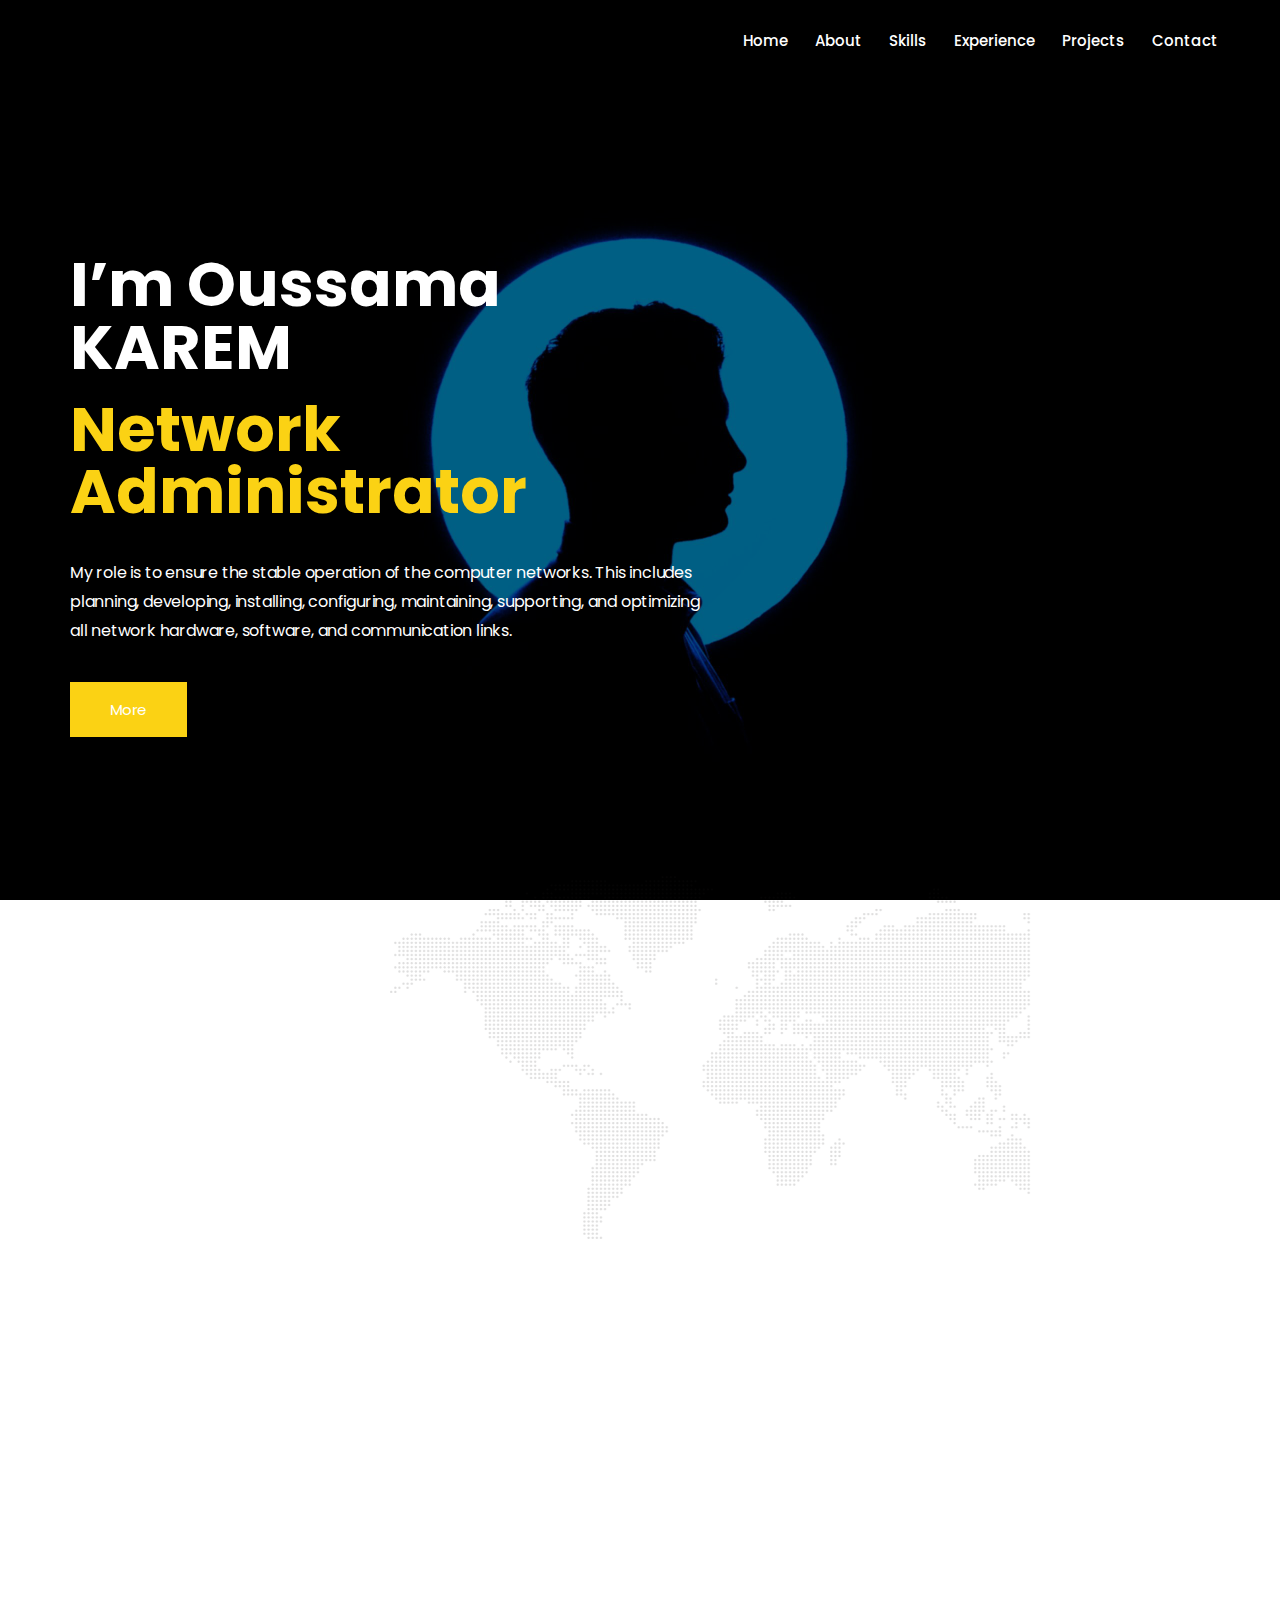
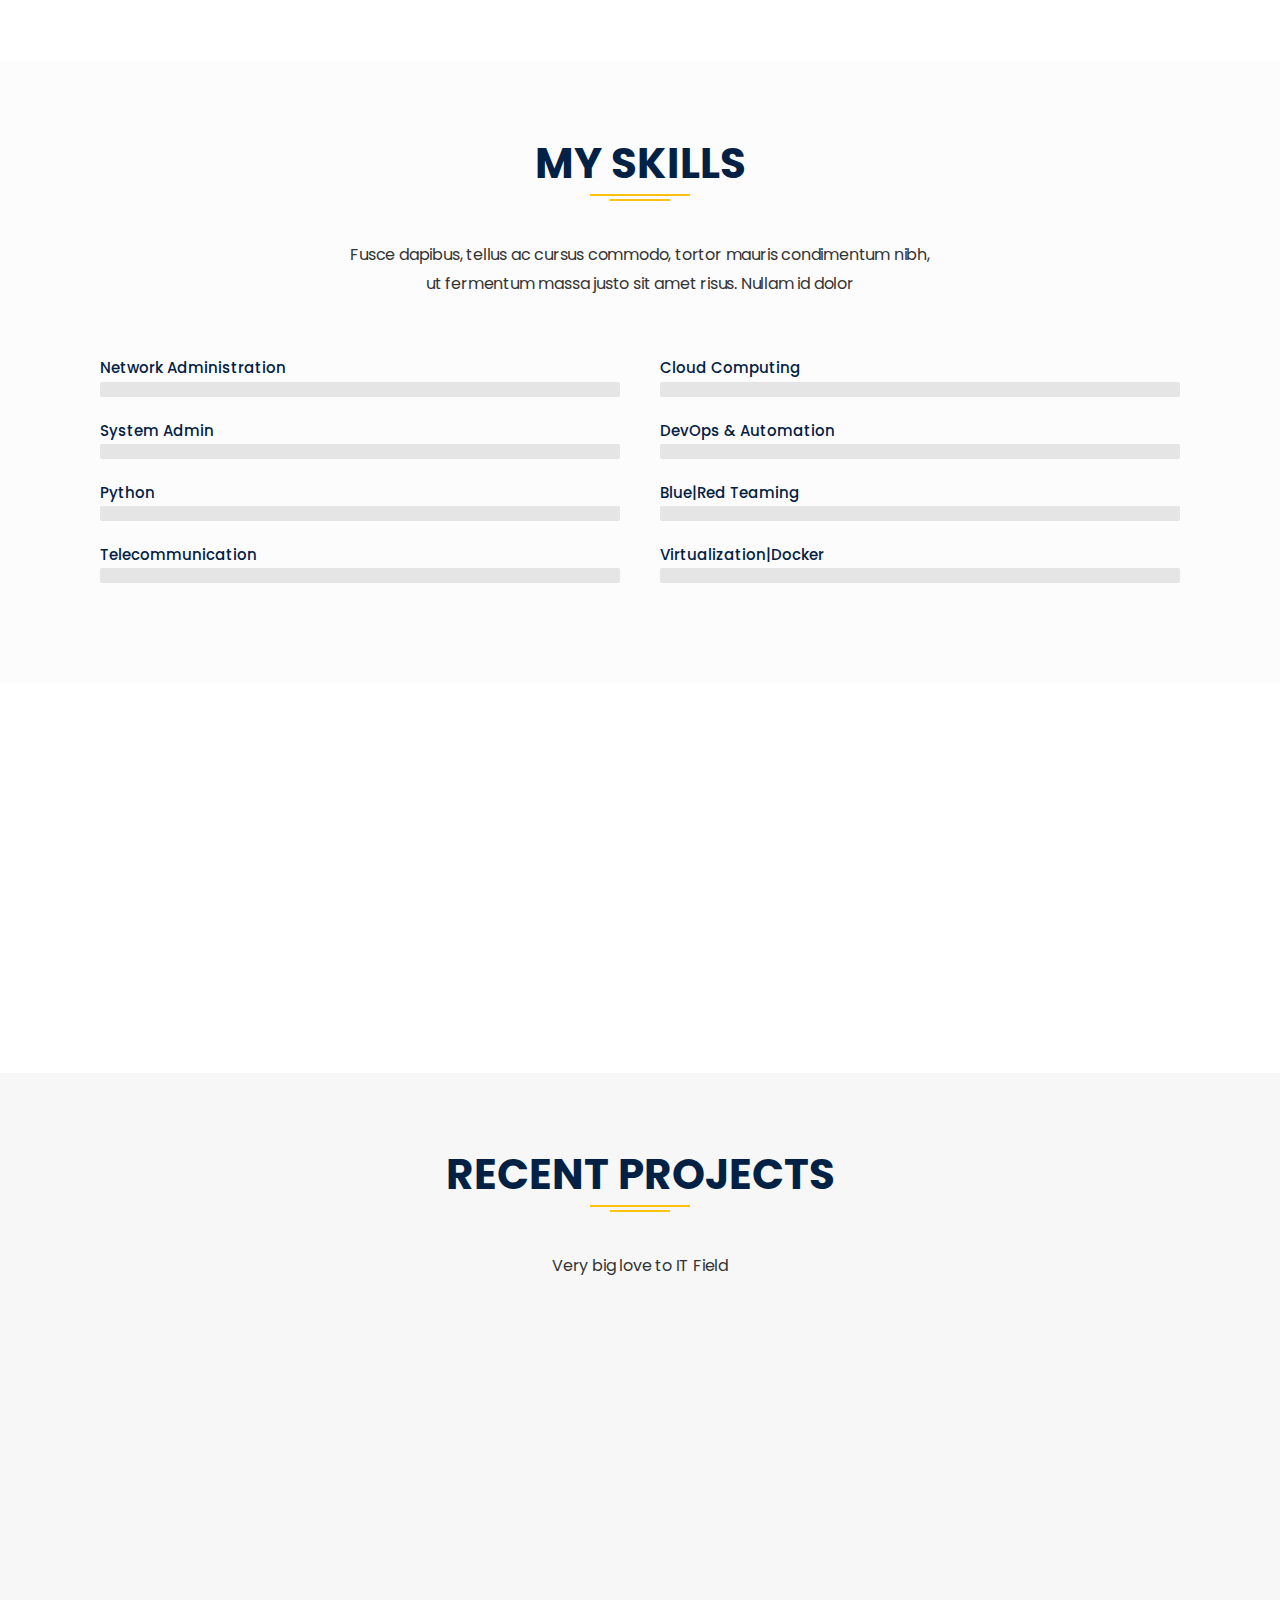
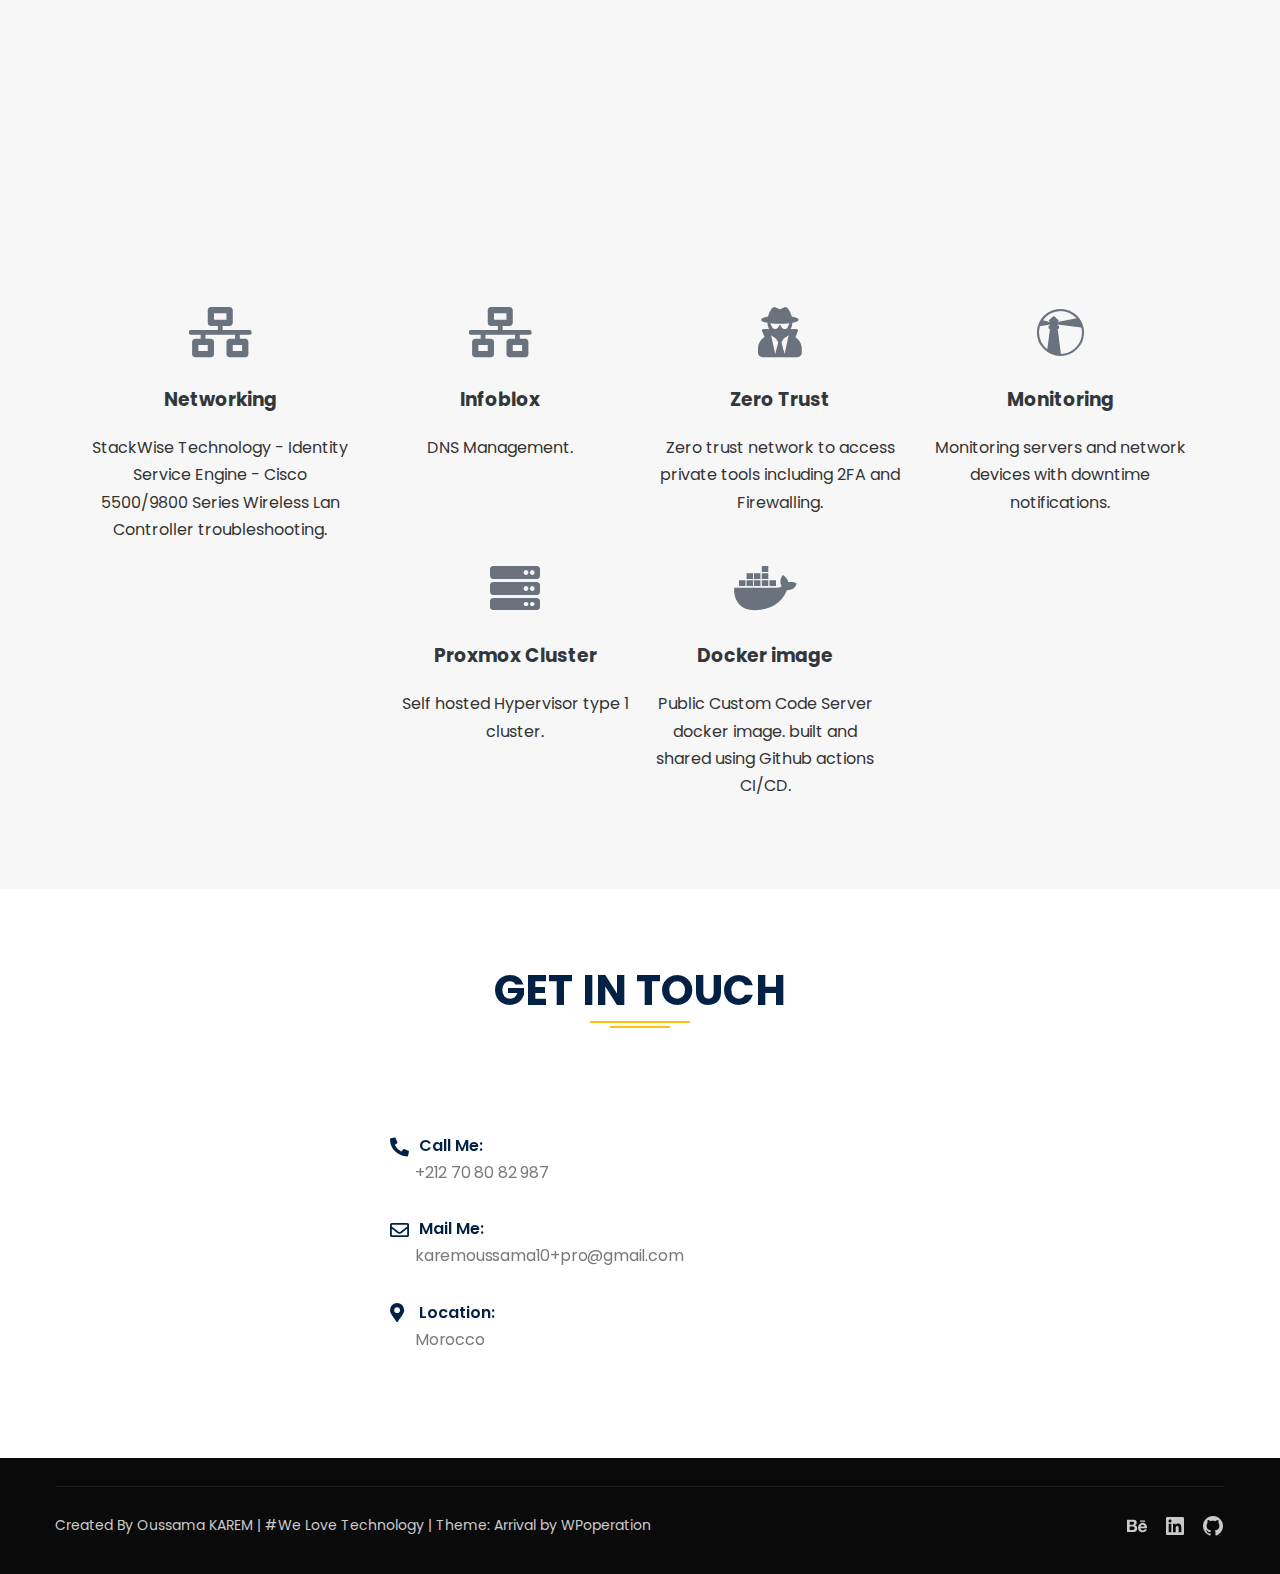
==== commit 0c34d9a3: "Revert "new website removed software photo gallery"" ====
--- a/index.html
+++ b/index.html
@@ -1,855 +1,777 @@
 <!DOCTYPE html>
 <html lang="en-US" class="no-js">
-<html lang="en-US">
 <head>
-	<meta charset="UTF-8">
-	<meta name="viewport" content="width=device-width, initial-scale=1">
-	<link rel="profile" href="https://gmpg.org/xfn/11">
-
-	<title>Oussama KAREM &#8211; Portfolio</title>
+<meta charset="UTF-8">
+<meta name="viewport" content="width=device-width, initial-scale=1, minimum-scale=1">
+<link rel="profile" href="https://gmpg.org/xfn/11">
+<script type="81ddc21941683920b41cf236-text/javascript">document.documentElement.classList.remove("no-js");</script>
+<title>Oussama KAREM</title>
 <meta name="robots" content="max-image-preview:large">
 <link rel="dns-prefetch" href="//fonts.googleapis.com">
-<link rel="dns-prefetch" href="//s.w.org">
-<link rel="alternate" type="application/rss+xml" title="Oussama KAREM &raquo; Feed" href="/feed/">
-<link rel="alternate" type="application/rss+xml" title="Oussama KAREM &raquo; Comments Feed" href="/comments/feed/">
-<link rel="stylesheet" id="wp-block-library-css" href="/wp-includes/css/dist/block-library/style.min.css?ver=6.0.2" media="all">
-<style id="global-styles-inline-css">body{--wp--preset--color--black: #000000;--wp--preset--color--cyan-bluish-gray: #abb8c3;--wp--preset--color--white: #ffffff;--wp--preset--color--pale-pink: #f78da7;--wp--preset--color--vivid-red: #cf2e2e;--wp--preset--color--luminous-vivid-orange: #ff6900;--wp--preset--color--luminous-vivid-amber: #fcb900;--wp--preset--color--light-green-cyan: #7bdcb5;--wp--preset--color--vivid-green-cyan: #00d084;--wp--preset--color--pale-cyan-blue: #8ed1fc;--wp--preset--color--vivid-cyan-blue: #0693e3;--wp--preset--color--vivid-purple: #9b51e0;--wp--preset--gradient--vivid-cyan-blue-to-vivid-purple: linear-gradient(135deg,rgba(6,147,227,1) 0%,rgb(155,81,224) 100%);--wp--preset--gradient--light-green-cyan-to-vivid-green-cyan: linear-gradient(135deg,rgb(122,220,180) 0%,rgb(0,208,130) 100%);--wp--preset--gradient--luminous-vivid-amber-to-luminous-vivid-orange: linear-gradient(135deg,rgba(252,185,0,1) 0%,rgba(255,105,0,1) 100%);--wp--preset--gradient--luminous-vivid-orange-to-vivid-red: linear-gradient(135deg,rgba(255,105,0,1) 0%,rgb(207,46,46) 100%);--wp--preset--gradient--very-light-gray-to-cyan-bluish-gray: linear-gradient(135deg,rgb(238,238,238) 0%,rgb(169,184,195) 100%);--wp--preset--gradient--cool-to-warm-spectrum: linear-gradient(135deg,rgb(74,234,220) 0%,rgb(151,120,209) 20%,rgb(207,42,186) 40%,rgb(238,44,130) 60%,rgb(251,105,98) 80%,rgb(254,248,76) 100%);--wp--preset--gradient--blush-light-purple: linear-gradient(135deg,rgb(255,206,236) 0%,rgb(152,150,240) 100%);--wp--preset--gradient--blush-bordeaux: linear-gradient(135deg,rgb(254,205,165) 0%,rgb(254,45,45) 50%,rgb(107,0,62) 100%);--wp--preset--gradient--luminous-dusk: linear-gradient(135deg,rgb(255,203,112) 0%,rgb(199,81,192) 50%,rgb(65,88,208) 100%);--wp--preset--gradient--pale-ocean: linear-gradient(135deg,rgb(255,245,203) 0%,rgb(182,227,212) 50%,rgb(51,167,181) 100%);--wp--preset--gradient--electric-grass: linear-gradient(135deg,rgb(202,248,128) 0%,rgb(113,206,126) 100%);--wp--preset--gradient--midnight: linear-gradient(135deg,rgb(2,3,129) 0%,rgb(40,116,252) 100%);--wp--preset--duotone--dark-grayscale: url('#wp-duotone-dark-grayscale');--wp--preset--duotone--grayscale: url('#wp-duotone-grayscale');--wp--preset--duotone--purple-yellow: url('#wp-duotone-purple-yellow');--wp--preset--duotone--blue-red: url('#wp-duotone-blue-red');--wp--preset--duotone--midnight: url('#wp-duotone-midnight');--wp--preset--duotone--magenta-yellow: url('#wp-duotone-magenta-yellow');--wp--preset--duotone--purple-green: url('#wp-duotone-purple-green');--wp--preset--duotone--blue-orange: url('#wp-duotone-blue-orange');--wp--preset--font-size--small: 13px;--wp--preset--font-size--medium: 20px;--wp--preset--font-size--large: 36px;--wp--preset--font-size--x-large: 42px;}.has-black-color{color: var(--wp--preset--color--black) !important;}.has-cyan-bluish-gray-color{color: var(--wp--preset--color--cyan-bluish-gray) !important;}.has-white-color{color: var(--wp--preset--color--white) !important;}.has-pale-pink-color{color: var(--wp--preset--color--pale-pink) !important;}.has-vivid-red-color{color: var(--wp--preset--color--vivid-red) !important;}.has-luminous-vivid-orange-color{color: var(--wp--preset--color--luminous-vivid-orange) !important;}.has-luminous-vivid-amber-color{color: var(--wp--preset--color--luminous-vivid-amber) !important;}.has-light-green-cyan-color{color: var(--wp--preset--color--light-green-cyan) !important;}.has-vivid-green-cyan-color{color: var(--wp--preset--color--vivid-green-cyan) !important;}.has-pale-cyan-blue-color{color: var(--wp--preset--color--pale-cyan-blue) !important;}.has-vivid-cyan-blue-color{color: var(--wp--preset--color--vivid-cyan-blue) !important;}.has-vivid-purple-color{color: var(--wp--preset--color--vivid-purple) !important;}.has-black-background-color{background-color: var(--wp--preset--color--black) !important;}.has-cyan-bluish-gray-background-color{background-color: var(--wp--preset--color--cyan-bluish-gray) !important;}.has-white-background-color{background-color: var(--wp--preset--color--white) !important;}.has-pale-pink-background-color{background-color: var(--wp--preset--color--pale-pink) !important;}.has-vivid-red-background-color{background-color: var(--wp--preset--color--vivid-red) !important;}.has-luminous-vivid-orange-background-color{background-color: var(--wp--preset--color--luminous-vivid-orange) !important;}.has-luminous-vivid-amber-background-color{background-color: var(--wp--preset--color--luminous-vivid-amber) !important;}.has-light-green-cyan-background-color{background-color: var(--wp--preset--color--light-green-cyan) !important;}.has-vivid-green-cyan-background-color{background-color: var(--wp--preset--color--vivid-green-cyan) !important;}.has-pale-cyan-blue-background-color{background-color: var(--wp--preset--color--pale-cyan-blue) !important;}.has-vivid-cyan-blue-background-color{background-color: var(--wp--preset--color--vivid-cyan-blue) !important;}.has-vivid-purple-background-color{background-color: var(--wp--preset--color--vivid-purple) !important;}.has-black-border-color{border-color: var(--wp--preset--color--black) !important;}.has-cyan-bluish-gray-border-color{border-color: var(--wp--preset--color--cyan-bluish-gray) !important;}.has-white-border-color{border-color: var(--wp--preset--color--white) !important;}.has-pale-pink-border-color{border-color: var(--wp--preset--color--pale-pink) !important;}.has-vivid-red-border-color{border-color: var(--wp--preset--color--vivid-red) !important;}.has-luminous-vivid-orange-border-color{border-color: var(--wp--preset--color--luminous-vivid-orange) !important;}.has-luminous-vivid-amber-border-color{border-color: var(--wp--preset--color--luminous-vivid-amber) !important;}.has-light-green-cyan-border-color{border-color: var(--wp--preset--color--light-green-cyan) !important;}.has-vivid-green-cyan-border-color{border-color: var(--wp--preset--color--vivid-green-cyan) !important;}.has-pale-cyan-blue-border-color{border-color: var(--wp--preset--color--pale-cyan-blue) !important;}.has-vivid-cyan-blue-border-color{border-color: var(--wp--preset--color--vivid-cyan-blue) !important;}.has-vivid-purple-border-color{border-color: var(--wp--preset--color--vivid-purple) !important;}.has-vivid-cyan-blue-to-vivid-purple-gradient-background{background: var(--wp--preset--gradient--vivid-cyan-blue-to-vivid-purple) !important;}.has-light-green-cyan-to-vivid-green-cyan-gradient-background{background: var(--wp--preset--gradient--light-green-cyan-to-vivid-green-cyan) !important;}.has-luminous-vivid-amber-to-luminous-vivid-orange-gradient-background{background: var(--wp--preset--gradient--luminous-vivid-amber-to-luminous-vivid-orange) !important;}.has-luminous-vivid-orange-to-vivid-red-gradient-background{background: var(--wp--preset--gradient--luminous-vivid-orange-to-vivid-red) !important;}.has-very-light-gray-to-cyan-bluish-gray-gradient-background{background: var(--wp--preset--gradient--very-light-gray-to-cyan-bluish-gray) !important;}.has-cool-to-warm-spectrum-gradient-background{background: var(--wp--preset--gradient--cool-to-warm-spectrum) !important;}.has-blush-light-purple-gradient-background{background: var(--wp--preset--gradient--blush-light-purple) !important;}.has-blush-bordeaux-gradient-background{background: var(--wp--preset--gradient--blush-bordeaux) !important;}.has-luminous-dusk-gradient-background{background: var(--wp--preset--gradient--luminous-dusk) !important;}.has-pale-ocean-gradient-background{background: var(--wp--preset--gradient--pale-ocean) !important;}.has-electric-grass-gradient-background{background: var(--wp--preset--gradient--electric-grass) !important;}.has-midnight-gradient-background{background: var(--wp--preset--gradient--midnight) !important;}.has-small-font-size{font-size: var(--wp--preset--font-size--small) !important;}.has-medium-font-size{font-size: var(--wp--preset--font-size--medium) !important;}.has-large-font-size{font-size: var(--wp--preset--font-size--large) !important;}.has-x-large-font-size{font-size: var(--wp--preset--font-size--x-large) !important;}</style>
-<link rel="stylesheet" id="sweetalert2-css" href="/wp-content/plugins/cf7-popups//views/assets/css/sweetalert2.min.css?ver=1.0.2" media="all">
-<link rel="stylesheet" id="cf7-popups-frontend-css" href="/wp-content/plugins/cf7-popups//views/assets/css/frontend.css?ver=1.0.2" media="all">
-<link rel="stylesheet" id="contact-form-7-css" href="/wp-content/plugins/contact-form-7/includes/css/styles.css?ver=5.6.3" media="all">
-<link rel="stylesheet" id="smart-portfolio-style-vars-css" href="/wp-content/themes/smart-portfolio/assets/css/css-vars.css?ver=1.0.2" media="all">
-<link rel="stylesheet" id="font-awesome-css" href="/wp-content/plugins/elementor/assets/lib/font-awesome/css/font-awesome.min.css?ver=4.7.0" media="all">
-<link rel="stylesheet" id="cww-portfolio-keyboard-css" href="/wp-content/themes/cww-portfolio/assets/css/keyboard.css?ver=1.0.2" media="all">
-<link rel="stylesheet" id="smart-portfolio-parent-css" href="/wp-content/themes/cww-portfolio/style.css?ver=1.0.2" media="all">
-<link rel="stylesheet" id="smart-portfolio-style-css" href="/wp-content/themes/cww-portfolio//style.css?ver=1.0.2" media="all">
-<link rel="stylesheet" id="cww-portfolio-fonts-css" href="https://fonts.googleapis.com/css?family=Jost%3Aital%2Cwght%400%2C400%3B0%2C500%3B1%2C600%26display%3Dswap%7CPoppins%3Awght%400%2C400%3B0%2C500%3B1%2C600%3B2%2C700%3B3%2C800%26display%3Dswap&#038;subset=latin%2Clatin-ext" media="all">
-<link rel="stylesheet" id="cww-portfolio-style-css" href="/wp-content/themes/smart-portfolio/style.css?ver=1.0.2" media="all">
-<link rel="stylesheet" id="cww-portfolio-responsive-css" href="/wp-content/themes/cww-portfolio/assets/css/responsive.css?ver=1.0.2" media="all">
-<link rel="stylesheet" id="elementor-icons-css" href="/wp-content/plugins/elementor/assets/lib/eicons/css/elementor-icons.min.css?ver=5.16.0" media="all">
-<link rel="stylesheet" id="elementor-frontend-css" href="/wp-content/plugins/elementor/assets/css/frontend-lite.min.css?ver=3.8.0-dev4" media="all">
-<link rel="stylesheet" id="elementor-post-11-css" href="/wp-content/uploads/elementor/css/post-11.css?ver=1662411689" media="all">
-<link rel="stylesheet" id="font-awesome-5-all-css" href="/wp-content/plugins/elementor/assets/lib/font-awesome/css/all.min.css?ver=3.8.0-dev4" media="all">
-<link rel="stylesheet" id="font-awesome-4-shim-css" href="/wp-content/plugins/elementor/assets/lib/font-awesome/css/v4-shims.min.css?ver=3.8.0-dev4" media="all">
-<link rel="stylesheet" id="elementor-post-6-css" href="/wp-content/uploads/elementor/css/post-6.css?ver=1662658461" media="all">
-<link rel="stylesheet" id="smart-portfolio-responsive-css" href="/wp-content/themes/smart-portfolio/assets/css/responsive-style.css?ver=1.0.2" media="all">
-<link rel="stylesheet" id="google-fonts-1-css" href="https://fonts.googleapis.com/css?family=Roboto%3A100%2C100italic%2C200%2C200italic%2C300%2C300italic%2C400%2C400italic%2C500%2C500italic%2C600%2C600italic%2C700%2C700italic%2C800%2C800italic%2C900%2C900italic%7CRoboto+Slab%3A100%2C100italic%2C200%2C200italic%2C300%2C300italic%2C400%2C400italic%2C500%2C500italic%2C600%2C600italic%2C700%2C700italic%2C800%2C800italic%2C900%2C900italic%7CJost%3A100%2C100italic%2C200%2C200italic%2C300%2C300italic%2C400%2C400italic%2C500%2C500italic%2C600%2C600italic%2C700%2C700italic%2C800%2C800italic%2C900%2C900italic&#038;display=auto&#038;ver=6.0.2" media="all">
+<link href="https://fonts.gstatic.com/" crossorigin rel="preconnect">
+<link rel="alternate" type="application/rss+xml" title="Oussama KAREM &raquo; Feed" href="./feed/index.html">
+<link rel="alternate" type="application/rss+xml" title="Oussama KAREM &raquo; Comments Feed" href="./comments/feed/index.html">
+<script type="81ddc21941683920b41cf236-text/javascript">
+window._wpemojiSettings = {"baseUrl":"https:\/\/s.w.org\/images\/core\/emoji\/14.0.0\/72x72\/","ext":".png","svgUrl":"https:\/\/s.w.org\/images\/core\/emoji\/14.0.0\/svg\/","svgExt":".svg","source":{"concatemoji":".\/\/wp-includes\/js\/wp-emoji-release.min.js?ver=6.2.2"}};
+/*! This file is auto-generated */
+!function(e,a,t){var n,r,o,i=a.createElement("canvas"),p=i.getContext&&i.getContext("2d");function s(e,t){p.clearRect(0,0,i.width,i.height),p.fillText(e,0,0);e=i.toDataURL();return p.clearRect(0,0,i.width,i.height),p.fillText(t,0,0),e===i.toDataURL()}function c(e){var t=a.createElement("script");t.src=e,t.defer=t.type="text/javascript",a.getElementsByTagName("head")[0].appendChild(t)}for(o=Array("flag","emoji"),t.supports={everything:!0,everythingExceptFlag:!0},r=0;r<o.length;r++)t.supports[o[r]]=function(e){if(p&&p.fillText)switch(p.textBaseline="top",p.font="600 32px Arial",e){case"flag":return s("🏳️‍⚧️","🏳️​⚧️")?!1:!s("🇺🇳","🇺​🇳")&&!s("🏴󠁧󠁢󠁥󠁮󠁧󠁿","🏴​󠁧​󠁢​󠁥​󠁮​󠁧​󠁿");case"emoji":return!s("🫱🏻‍🫲🏿","🫱🏻​🫲🏿")}return!1}(o[r]),t.supports.everything=t.supports.everything&&t.supports[o[r]],"flag"!==o[r]&&(t.supports.everythingExceptFlag=t.supports.everythingExceptFlag&&t.supports[o[r]]);t.supports.everythingExceptFlag=t.supports.everythingExceptFlag&&!t.supports.flag,t.DOMReady=!1,t.readyCallback=function(){t.DOMReady=!0},t.supports.everything||(n=function(){t.readyCallback()},a.addEventListener?(a.addEventListener("DOMContentLoaded",n,!1),e.addEventListener("load",n,!1)):(e.attachEvent("onload",n),a.attachEvent("onreadystatechange",function(){"complete"===a.readyState&&t.readyCallback()})),(e=t.source||{}).concatemoji?c(e.concatemoji):e.wpemoji&&e.twemoji&&(c(e.twemoji),c(e.wpemoji)))}(window,document,window._wpemojiSettings);
+</script>
+<style>img.wp-smiley,
+img.emoji {
+	display: inline !important;
+	border: none !important;
+	box-shadow: none !important;
+	height: 1em !important;
+	width: 1em !important;
+	margin: 0 0.07em !important;
+	vertical-align: -0.1em !important;
+	background: none !important;
+	padding: 0 !important;
+}</style>
+<link rel="stylesheet" id="wp-block-library-css" href="./wp-includes/css/dist/block-library/style.min.css?ver=6.2.2" media="all">
+<style id="wp-block-library-theme-inline-css">.wp-block-audio figcaption{color:#555;font-size:13px;text-align:center}.is-dark-theme .wp-block-audio figcaption{color:hsla(0,0%,100%,.65)}.wp-block-audio{margin:0 0 1em}.wp-block-code{border:1px solid #ccc;border-radius:4px;font-family:Menlo,Consolas,monaco,monospace;padding:.8em 1em}.wp-block-embed figcaption{color:#555;font-size:13px;text-align:center}.is-dark-theme .wp-block-embed figcaption{color:hsla(0,0%,100%,.65)}.wp-block-embed{margin:0 0 1em}.blocks-gallery-caption{color:#555;font-size:13px;text-align:center}.is-dark-theme .blocks-gallery-caption{color:hsla(0,0%,100%,.65)}.wp-block-image figcaption{color:#555;font-size:13px;text-align:center}.is-dark-theme .wp-block-image figcaption{color:hsla(0,0%,100%,.65)}.wp-block-image{margin:0 0 1em}.wp-block-pullquote{border-bottom:4px solid;border-top:4px solid;color:currentColor;margin-bottom:1.75em}.wp-block-pullquote cite,.wp-block-pullquote footer,.wp-block-pullquote__citation{color:currentColor;font-size:.8125em;font-style:normal;text-transform:uppercase}.wp-block-quote{border-left:.25em solid;margin:0 0 1.75em;padding-left:1em}.wp-block-quote cite,.wp-block-quote footer{color:currentColor;font-size:.8125em;font-style:normal;position:relative}.wp-block-quote.has-text-align-right{border-left:none;border-right:.25em solid;padding-left:0;padding-right:1em}.wp-block-quote.has-text-align-center{border:none;padding-left:0}.wp-block-quote.is-large,.wp-block-quote.is-style-large,.wp-block-quote.is-style-plain{border:none}.wp-block-search .wp-block-search__label{font-weight:700}.wp-block-search__button{border:1px solid #ccc;padding:.375em .625em}:where(.wp-block-group.has-background){padding:1.25em 2.375em}.wp-block-separator.has-css-opacity{opacity:.4}.wp-block-separator{border:none;border-bottom:2px solid;margin-left:auto;margin-right:auto}.wp-block-separator.has-alpha-channel-opacity{opacity:1}.wp-block-separator:not(.is-style-wide):not(.is-style-dots){width:100px}.wp-block-separator.has-background:not(.is-style-dots){border-bottom:none;height:1px}.wp-block-separator.has-background:not(.is-style-wide):not(.is-style-dots){height:2px}.wp-block-table{margin:0 0 1em}.wp-block-table td,.wp-block-table th{word-break:normal}.wp-block-table figcaption{color:#555;font-size:13px;text-align:center}.is-dark-theme .wp-block-table figcaption{color:hsla(0,0%,100%,.65)}.wp-block-video figcaption{color:#555;font-size:13px;text-align:center}.is-dark-theme .wp-block-video figcaption{color:hsla(0,0%,100%,.65)}.wp-block-video{margin:0 0 1em}.wp-block-template-part.has-background{margin-bottom:0;margin-top:0;padding:1.25em 2.375em}</style>
+<link rel="stylesheet" id="classic-theme-styles-css" href="./wp-includes/css/classic-themes.min.css?ver=6.2.2" media="all">
+<style id="global-styles-inline-css">body{--wp--preset--color--black: #000000;--wp--preset--color--cyan-bluish-gray: #abb8c3;--wp--preset--color--white: #ffffff;--wp--preset--color--pale-pink: #f78da7;--wp--preset--color--vivid-red: #cf2e2e;--wp--preset--color--luminous-vivid-orange: #ff6900;--wp--preset--color--luminous-vivid-amber: #fcb900;--wp--preset--color--light-green-cyan: #7bdcb5;--wp--preset--color--vivid-green-cyan: #00d084;--wp--preset--color--pale-cyan-blue: #8ed1fc;--wp--preset--color--vivid-cyan-blue: #0693e3;--wp--preset--color--vivid-purple: #9b51e0;--wp--preset--color--dusty-orange: #ed8f5b;--wp--preset--color--dusty-red: #e36d60;--wp--preset--color--dusty-wine: #9c4368;--wp--preset--color--dark-sunset: #33223b;--wp--preset--color--almost-black: #0a1c28;--wp--preset--color--dusty-water: #41848f;--wp--preset--color--dusty-sky: #72a7a3;--wp--preset--color--dusty-daylight: #97c0b7;--wp--preset--color--dusty-sun: #eee9d1;--wp--preset--gradient--vivid-cyan-blue-to-vivid-purple: linear-gradient(135deg,rgba(6,147,227,1) 0%,rgb(155,81,224) 100%);--wp--preset--gradient--light-green-cyan-to-vivid-green-cyan: linear-gradient(135deg,rgb(122,220,180) 0%,rgb(0,208,130) 100%);--wp--preset--gradient--luminous-vivid-amber-to-luminous-vivid-orange: linear-gradient(135deg,rgba(252,185,0,1) 0%,rgba(255,105,0,1) 100%);--wp--preset--gradient--luminous-vivid-orange-to-vivid-red: linear-gradient(135deg,rgba(255,105,0,1) 0%,rgb(207,46,46) 100%);--wp--preset--gradient--very-light-gray-to-cyan-bluish-gray: linear-gradient(135deg,rgb(238,238,238) 0%,rgb(169,184,195) 100%);--wp--preset--gradient--cool-to-warm-spectrum: linear-gradient(135deg,rgb(74,234,220) 0%,rgb(151,120,209) 20%,rgb(207,42,186) 40%,rgb(238,44,130) 60%,rgb(251,105,98) 80%,rgb(254,248,76) 100%);--wp--preset--gradient--blush-light-purple: linear-gradient(135deg,rgb(255,206,236) 0%,rgb(152,150,240) 100%);--wp--preset--gradient--blush-bordeaux: linear-gradient(135deg,rgb(254,205,165) 0%,rgb(254,45,45) 50%,rgb(107,0,62) 100%);--wp--preset--gradient--luminous-dusk: linear-gradient(135deg,rgb(255,203,112) 0%,rgb(199,81,192) 50%,rgb(65,88,208) 100%);--wp--preset--gradient--pale-ocean: linear-gradient(135deg,rgb(255,245,203) 0%,rgb(182,227,212) 50%,rgb(51,167,181) 100%);--wp--preset--gradient--electric-grass: linear-gradient(135deg,rgb(202,248,128) 0%,rgb(113,206,126) 100%);--wp--preset--gradient--midnight: linear-gradient(135deg,rgb(2,3,129) 0%,rgb(40,116,252) 100%);--wp--preset--duotone--dark-grayscale: url('#wp-duotone-dark-grayscale');--wp--preset--duotone--grayscale: url('#wp-duotone-grayscale');--wp--preset--duotone--purple-yellow: url('#wp-duotone-purple-yellow');--wp--preset--duotone--blue-red: url('#wp-duotone-blue-red');--wp--preset--duotone--midnight: url('#wp-duotone-midnight');--wp--preset--duotone--magenta-yellow: url('#wp-duotone-magenta-yellow');--wp--preset--duotone--purple-green: url('#wp-duotone-purple-green');--wp--preset--duotone--blue-orange: url('#wp-duotone-blue-orange');--wp--preset--font-size--small: 16px;--wp--preset--font-size--medium: 20px;--wp--preset--font-size--large: 36px;--wp--preset--font-size--x-large: 42px;--wp--preset--font-size--regular: 20px;--wp--preset--font-size--larger: 48px;--wp--preset--spacing--20: 0.44rem;--wp--preset--spacing--30: 0.67rem;--wp--preset--spacing--40: 1rem;--wp--preset--spacing--50: 1.5rem;--wp--preset--spacing--60: 2.25rem;--wp--preset--spacing--70: 3.38rem;--wp--preset--spacing--80: 5.06rem;--wp--preset--shadow--natural: 6px 6px 9px rgba(0, 0, 0, 0.2);--wp--preset--shadow--deep: 12px 12px 50px rgba(0, 0, 0, 0.4);--wp--preset--shadow--sharp: 6px 6px 0px rgba(0, 0, 0, 0.2);--wp--preset--shadow--outlined: 6px 6px 0px -3px rgba(255, 255, 255, 1), 6px 6px rgba(0, 0, 0, 1);--wp--preset--shadow--crisp: 6px 6px 0px rgba(0, 0, 0, 1);}:where(.is-layout-flex){gap: 0.5em;}body .is-layout-flow > .alignleft{float: left;margin-inline-start: 0;margin-inline-end: 2em;}body .is-layout-flow > .alignright{float: right;margin-inline-start: 2em;margin-inline-end: 0;}body .is-layout-flow > .aligncenter{margin-left: auto !important;margin-right: auto !important;}body .is-layout-constrained > .alignleft{float: left;margin-inline-start: 0;margin-inline-end: 2em;}body .is-layout-constrained > .alignright{float: right;margin-inline-start: 2em;margin-inline-end: 0;}body .is-layout-constrained > .aligncenter{margin-left: auto !important;margin-right: auto !important;}body .is-layout-constrained > :where(:not(.alignleft):not(.alignright):not(.alignfull)){max-width: var(--wp--style--global--content-size);margin-left: auto !important;margin-right: auto !important;}body .is-layout-constrained > .alignwide{max-width: var(--wp--style--global--wide-size);}body .is-layout-flex{display: flex;}body .is-layout-flex{flex-wrap: wrap;align-items: center;}body .is-layout-flex > *{margin: 0;}:where(.wp-block-columns.is-layout-flex){gap: 2em;}.has-black-color{color: var(--wp--preset--color--black) !important;}.has-cyan-bluish-gray-color{color: var(--wp--preset--color--cyan-bluish-gray) !important;}.has-white-color{color: var(--wp--preset--color--white) !important;}.has-pale-pink-color{color: var(--wp--preset--color--pale-pink) !important;}.has-vivid-red-color{color: var(--wp--preset--color--vivid-red) !important;}.has-luminous-vivid-orange-color{color: var(--wp--preset--color--luminous-vivid-orange) !important;}.has-luminous-vivid-amber-color{color: var(--wp--preset--color--luminous-vivid-amber) !important;}.has-light-green-cyan-color{color: var(--wp--preset--color--light-green-cyan) !important;}.has-vivid-green-cyan-color{color: var(--wp--preset--color--vivid-green-cyan) !important;}.has-pale-cyan-blue-color{color: var(--wp--preset--color--pale-cyan-blue) !important;}.has-vivid-cyan-blue-color{color: var(--wp--preset--color--vivid-cyan-blue) !important;}.has-vivid-purple-color{color: var(--wp--preset--color--vivid-purple) !important;}.has-black-background-color{background-color: var(--wp--preset--color--black) !important;}.has-cyan-bluish-gray-background-color{background-color: var(--wp--preset--color--cyan-bluish-gray) !important;}.has-white-background-color{background-color: var(--wp--preset--color--white) !important;}.has-pale-pink-background-color{background-color: var(--wp--preset--color--pale-pink) !important;}.has-vivid-red-background-color{background-color: var(--wp--preset--color--vivid-red) !important;}.has-luminous-vivid-orange-background-color{background-color: var(--wp--preset--color--luminous-vivid-orange) !important;}.has-luminous-vivid-amber-background-color{background-color: var(--wp--preset--color--luminous-vivid-amber) !important;}.has-light-green-cyan-background-color{background-color: var(--wp--preset--color--light-green-cyan) !important;}.has-vivid-green-cyan-background-color{background-color: var(--wp--preset--color--vivid-green-cyan) !important;}.has-pale-cyan-blue-background-color{background-color: var(--wp--preset--color--pale-cyan-blue) !important;}.has-vivid-cyan-blue-background-color{background-color: var(--wp--preset--color--vivid-cyan-blue) !important;}.has-vivid-purple-background-color{background-color: var(--wp--preset--color--vivid-purple) !important;}.has-black-border-color{border-color: var(--wp--preset--color--black) !important;}.has-cyan-bluish-gray-border-color{border-color: var(--wp--preset--color--cyan-bluish-gray) !important;}.has-white-border-color{border-color: var(--wp--preset--color--white) !important;}.has-pale-pink-border-color{border-color: var(--wp--preset--color--pale-pink) !important;}.has-vivid-red-border-color{border-color: var(--wp--preset--color--vivid-red) !important;}.has-luminous-vivid-orange-border-color{border-color: var(--wp--preset--color--luminous-vivid-orange) !important;}.has-luminous-vivid-amber-border-color{border-color: var(--wp--preset--color--luminous-vivid-amber) !important;}.has-light-green-cyan-border-color{border-color: var(--wp--preset--color--light-green-cyan) !important;}.has-vivid-green-cyan-border-color{border-color: var(--wp--preset--color--vivid-green-cyan) !important;}.has-pale-cyan-blue-border-color{border-color: var(--wp--preset--color--pale-cyan-blue) !important;}.has-vivid-cyan-blue-border-color{border-color: var(--wp--preset--color--vivid-cyan-blue) !important;}.has-vivid-purple-border-color{border-color: var(--wp--preset--color--vivid-purple) !important;}.has-vivid-cyan-blue-to-vivid-purple-gradient-background{background: var(--wp--preset--gradient--vivid-cyan-blue-to-vivid-purple) !important;}.has-light-green-cyan-to-vivid-green-cyan-gradient-background{background: var(--wp--preset--gradient--light-green-cyan-to-vivid-green-cyan) !important;}.has-luminous-vivid-amber-to-luminous-vivid-orange-gradient-background{background: var(--wp--preset--gradient--luminous-vivid-amber-to-luminous-vivid-orange) !important;}.has-luminous-vivid-orange-to-vivid-red-gradient-background{background: var(--wp--preset--gradient--luminous-vivid-orange-to-vivid-red) !important;}.has-very-light-gray-to-cyan-bluish-gray-gradient-background{background: var(--wp--preset--gradient--very-light-gray-to-cyan-bluish-gray) !important;}.has-cool-to-warm-spectrum-gradient-background{background: var(--wp--preset--gradient--cool-to-warm-spectrum) !important;}.has-blush-light-purple-gradient-background{background: var(--wp--preset--gradient--blush-light-purple) !important;}.has-blush-bordeaux-gradient-background{background: var(--wp--preset--gradient--blush-bordeaux) !important;}.has-luminous-dusk-gradient-background{background: var(--wp--preset--gradient--luminous-dusk) !important;}.has-pale-ocean-gradient-background{background: var(--wp--preset--gradient--pale-ocean) !important;}.has-electric-grass-gradient-background{background: var(--wp--preset--gradient--electric-grass) !important;}.has-midnight-gradient-background{background: var(--wp--preset--gradient--midnight) !important;}.has-small-font-size{font-size: var(--wp--preset--font-size--small) !important;}.has-medium-font-size{font-size: var(--wp--preset--font-size--medium) !important;}.has-large-font-size{font-size: var(--wp--preset--font-size--large) !important;}.has-x-large-font-size{font-size: var(--wp--preset--font-size--x-large) !important;}
+.wp-block-navigation a:where(:not(.wp-element-button)){color: inherit;}
+:where(.wp-block-columns.is-layout-flex){gap: 2em;}
+.wp-block-pullquote{font-size: 1.5em;line-height: 1.6;}</style>
+<link rel="stylesheet" id="arrival-me-styles-css" href="/wp-content/themes/arrival/style.css?ver=1.0.7" media="all">
+<link rel="stylesheet" id="arrival-me-fonts-css" href="https://fonts.googleapis.com/css?family=Poppins%3A300%2C400%2C500%2C600%2C700&#038;subset=latin%2Clatin-ext" media="all">
+<link rel="stylesheet" id="arrival-fonts-css" href="https://fonts.googleapis.com/css?family=Roboto+Condensed%3A400%2C400i%2C700%2C700i%7CRoboto%3A400%2C500%2C700&#038;subset=latin%2Clatin-ext" media="all">
+<link rel="stylesheet" id="slick-css" href="/wp-content/themes/arrival/assets/lib/slick/slick.css?ver=1.0.7" media="all">
+<link rel="stylesheet" id="slick-theme-css" href="/wp-content/themes/arrival/assets/lib/slick/slick-theme.css?ver=1.0.7" media="all">
+<link rel="stylesheet" id="jquery-jarallax-css" href="/wp-content/themes/arrival/assets/lib/jarallax/jarallax.css?ver=1.0.7" media="all">
+<link rel="stylesheet" id="ionicons-css" href="/wp-content/themes/arrival/assets/lib/ionicons/css/ionicons.min.css?ver=1.0.7" media="all">
+<link rel="stylesheet" id="arrival-base-style-css" href="/wp-content/themes/arrival-me/style.css?ver=1.0.7" media="all">
+<link rel="stylesheet" id="arrival-content-css" href="/wp-content/themes/arrival/assets/css/content.css?ver=1.0.7" media="all">
+<link rel="stylesheet" id="arrival-responsive-css" href="/wp-content/themes/arrival/assets/css/responsive.css?ver=1.0.7" media="all">
+<style id="arrival-responsive-inline-css">.top-header-wrapp,.scroll-top-top,.widget h2.widget-title:before,.comment-reply-link,.comment-form .form-submit input,span.tags-links a:hover,.header-last-item.search-wrap.header-btn a.header-cta-btn,.arrival-archive-navigation ul li a:hover,.arrival-archive-navigation ul li.active a,.comment-reply-link,.comment-form .form-submit input,.woocommerce div.product form.cart .button,.woocommerce .products li a.button:hover,.woocommerce #respond input#submit,.woocommerce nav.woocommerce-pagination ul li a:focus,.woocommerce nav.woocommerce-pagination ul li a:hover,.woocommerce nav.woocommerce-pagination ul li span.current,.woocommerce div.product form.cart .button,.woocommerce .cart .button,.woocommerce .cart input.button,.woocommerce button.button,button,input[type="button"],input[type="reset"],input[type="submit"],header.hover-layout-two .main-header-wrapp nav.main-navigation ul.arrival-main-navigation>li.menu-item>a:before,header.hover-layout-three .main-header-wrapp nav.main-navigation ul.arrival-main-navigation>li.menu-item:before,header span.cart-count,.site-main .entry-content a.button.wc-backward,.woocommerce div.product form.cart .button,.woocommerce .cart .button,.woocommerce .cart input.button,.woocommerce button.button,.content-area .product a.compare.button,.content-area .product .yith-wcwl-wishlistexistsbrowse.show a,.woocommerce .widget_shopping_cart .buttons a,.woocommerce.widget_shopping_cart .buttons a,.site-main .entry-content a.button.wc-backward,.arrival-cart-wrapper,.woocommerce #respond input#submit.alt,.woocommerce a.button.alt,.woocommerce button.button.alt,.woocommerce input.button.alt,.woocommerce-account .woocommerce-MyAccount-navigation ul li a{background:#fbd214} .main-navigation a:hover,.main-navigation a:focus,.arrival-top-navigation ul a:hover,.arrival-top-navigation ul a:focus,.main-navigation ul li a:hover,.header-last-item.search-wrap:hover,.widget ul li a:hover,.site-footer a:hover,.site-main a:hover,.entry-meta > span:hover,.main-navigation a:hover,footer .widget_pages a:hover::before,footer .widget_pages a:focus::before,footer .widget_nav_menu a:hover::before,footer .widget_nav_menu a:focus::before,nav.navigation.post-navigation .nav-links a:hover::after,.site-main .entry-content a,.main-navigation .current-menu-item a{color:	#fbd214} .scroll-top-top,.comment-reply-link,.comment-form .form-submit input,span.tags-links a:hover,.arrival-archive-navigation ul li a:hover,.arrival-archive-navigation ul li.active a,.header-last-item.search-wrap.header-btn a.header-cta-btn,.comment-reply-link,.comment-form .form-submit input{border-color:#fbd214} p.woocommerce-mini-cart__buttons.buttons a:hover{background:rgba(251,210,20,0.8)} .top-header-wrapp{background:#fbd214} .top-header-wrapp a,.top-header-wrapp,header .cart-wrapper a{color:#fff} .top-header-wrapp .phone-wrap:before{background:#fff} .top-header-wrapp ul.social li a svg{fill:#fff} .top-header-wrapp .site-header-cart svg{stroke:#fff} .main-header-wrapp.boxed .container,.main-header-wrapp.full{background:#565656} .main-navigation ul li > a,.site-title a,.site-description,.header-last-item .search-wrap i,header .header-last-item .cart-wrapper a{color:#333} .main-navigation .dropdown-symbol,.arrival-top-navigation .dropdown-symbol{border-color:#333} .header-last-item.search-wrap .search-wrap svg{fill:#333!important} .main-navigation ul li a:hover,.main-navigation .current-menu-item a{color:#fbd214} .main-navigation ul li:hover .dropdown-symbol,.arrival-top-navigation ul li:hover.dropdown-symbol:hover{border-color:#fbd214} header.hover-layout-two .main-header-wrapp nav.main-navigation ul.arrival-main-navigation>li.menu-item>a:before{background:#fbd214} .home .arrival-transparent-header .main-navigation ul li > a,.home .arrival-transparent-header .site-title a,.home .arrival-transparent-header .site-description,.home .arrival-transparent-header .header-last-item .search-wrap i{color:#ffffff} .home .arrival-transparent-header .main-navigation .dropdown-symbol{border-color:#ffffff} .home .arrival-transparent-header .header-last-item.search-wrap .search-wrap svg{fill:#ffffff!important} .home header.arrival-transparent-header .header-last-item .cart-wrapper svg{stroke:#ffffff!important} .header-last-item{text-align:left} .container{max-width:1170px} .site{width:1170px} .after-top-header-wrapp{padding-top:30px;padding-bottom:75px} .after-top-header-wrapp{background:#3a3a3a;color:#333} .after-top-header-wrapp .icon-wrap i{color:#333} .arrival-breadcrumb-wrapper{background-image:url()} body.arrival-inner-page .site-header{padding-bottom:32px} .arrival-breadcrumb-wrapper{padding-top:32px;padding-bottom:32px} body.arrival-inner-page .site-header{background-position:initial} .main-navigation a,.header-last-item.search-wrap.header-btn a.header-cta-btn{font-weight:500} .site-footer{background:#0b0a0a} .site-footer h2.widget-title,.site-footer{color:#cacaca} .site-footer svg{fill:#cacaca} .site-footer ul li a,.site-footer a{color:#cacaca}</style>
+<link rel="stylesheet" id="elementor-icons-css" href="/wp-content/plugins/elementor/assets/lib/eicons/css/elementor-icons.min.css?ver=5.20.0" media="all">
+<link rel="stylesheet" id="elementor-frontend-css" href="/wp-content/plugins/elementor/assets/css/frontend-lite.min.css?ver=3.14.1" media="all">
+<link rel="stylesheet" id="swiper-css" href="/wp-content/plugins/elementor/assets/lib/swiper/v8/css/swiper.min.css?ver=8.4.5" media="all">
+<link rel="stylesheet" id="elementor-post-11-css" href="/wp-content/uploads/elementor/css/post-11.css?ver=1690319753" media="all">
+<link rel="stylesheet" id="font-awesome-5-all-css" href="/wp-content/plugins/elementor/assets/lib/font-awesome/css/all.min.css?ver=3.14.1" media="all">
+<link rel="stylesheet" id="font-awesome-4-shim-css" href="/wp-content/plugins/elementor/assets/lib/font-awesome/css/v4-shims.min.css?ver=3.14.1" media="all">
+<link rel="stylesheet" id="elementor-post-17-css" href="/wp-content/uploads/elementor/css/post-17.css?ver=1690319814" media="all">
+<link rel="stylesheet" id="google-fonts-1-css" href="https://fonts.googleapis.com/css?family=Roboto%3A100%2C100italic%2C200%2C200italic%2C300%2C300italic%2C400%2C400italic%2C500%2C500italic%2C600%2C600italic%2C700%2C700italic%2C800%2C800italic%2C900%2C900italic%7CRoboto+Slab%3A100%2C100italic%2C200%2C200italic%2C300%2C300italic%2C400%2C400italic%2C500%2C500italic%2C600%2C600italic%2C700%2C700italic%2C800%2C800italic%2C900%2C900italic%7CPoppins%3A100%2C100italic%2C200%2C200italic%2C300%2C300italic%2C400%2C400italic%2C500%2C500italic%2C600%2C600italic%2C700%2C700italic%2C800%2C800italic%2C900%2C900italic&#038;display=swap&#038;ver=6.2.2" media="all">
 <link rel="stylesheet" id="elementor-icons-shared-0-css" href="/wp-content/plugins/elementor/assets/lib/font-awesome/css/fontawesome.min.css?ver=5.15.3" media="all">
 <link rel="stylesheet" id="elementor-icons-fa-regular-css" href="/wp-content/plugins/elementor/assets/lib/font-awesome/css/regular.min.css?ver=5.15.3" media="all">
+<link rel="stylesheet" id="elementor-icons-fa-solid-css" href="/wp-content/plugins/elementor/assets/lib/font-awesome/css/solid.min.css?ver=5.15.3" media="all">
 <link rel="stylesheet" id="elementor-icons-fa-brands-css" href="/wp-content/plugins/elementor/assets/lib/font-awesome/css/brands.min.css?ver=5.15.3" media="all">
-<link rel="stylesheet" id="elementor-icons-fa-solid-css" href="/wp-content/plugins/elementor/assets/lib/font-awesome/css/solid.min.css?ver=5.15.3" media="all">
-<script src="/wp-includes/js/jquery/jquery.min.js?ver=3.6.0" id="jquery-core-js" type="2f2bed12ba6e4f4eb469b054-text/javascript"></script>
-<script src="/wp-includes/js/jquery/jquery-migrate.min.js?ver=3.3.2" id="jquery-migrate-js" type="2f2bed12ba6e4f4eb469b054-text/javascript"></script>
-<script src="/wp-content/plugins/elementor/assets/lib/font-awesome/js/v4-shims.min.js?ver=3.8.0-dev4" id="font-awesome-4-shim-js" type="2f2bed12ba6e4f4eb469b054-text/javascript"></script>
-<link rel="https://api.w.org/" href="/wp-json/">
-<link rel="alternate" type="application/json" href="/wp-json/wp/v2/pages/6">
-<link rel="EditURI" type="application/rsd+xml" title="RSD" href="/xmlrpc.php?rsd">
-<meta name="generator" content="WordPress 6.0.2">
-<link rel="canonical" href="/">
-<link rel="shortlink" href="/">
-<link rel="alternate" type="application/json+oembed" href="/wp-json/oembed/1.0/embed?url=https%3A%2F%2F%2F">
-<link rel="alternate" type="text/xml+oembed" href="/wp-json/oembed/1.0/embed?url=https%3A%2F%2F%2F&#038;format=xml">
-<link rel="icon" href="/wp-content/uploads/2022/09/cropped-77712685-sante-mentale-cerveau-soulever-des-poids-image-vector-illustration-design-32x32.jpg" sizes="32x32">
-<link rel="icon" href="/wp-content/uploads/2022/09/cropped-77712685-sante-mentale-cerveau-soulever-des-poids-image-vector-illustration-design-192x192.jpg" sizes="192x192">
-<link rel="apple-touch-icon" href="/wp-content/uploads/2022/09/cropped-77712685-sante-mentale-cerveau-soulever-des-poids-image-vector-illustration-design-180x180.jpg">
-<meta name="msapplication-TileImage" content="/wp-content/uploads/2022/09/cropped-77712685-sante-mentale-cerveau-soulever-des-poids-image-vector-illustration-design-270x270.jpg">
+<link rel="preconnect" href="https://fonts.gstatic.com/" crossorigin>
+<script src="./wp-includes/js/jquery/jquery.min.js?ver=3.6.4" id="jquery-core-js" type="81ddc21941683920b41cf236-text/javascript"></script>
+<script src="./wp-includes/js/jquery/jquery-migrate.min.js?ver=3.4.0" id="jquery-migrate-js" type="81ddc21941683920b41cf236-text/javascript"></script>
+<script src="/wp-content/themes/arrival/assets/js/wooButtons.js?ver=1.0.7" id="arrival-wooButtons-js" type="81ddc21941683920b41cf236-text/javascript"></script>
+<script src="/wp-content/themes/arrival/assets/lib/slick/slick.min.js?ver=6.2.2" id="slick-js" type="81ddc21941683920b41cf236-text/javascript"></script>
+<script src="/wp-content/themes/arrival/assets/lib/jquery-fitvids/jquery.fitvids.js?ver=1.0.7" id="jquery-fitvids-js" type="81ddc21941683920b41cf236-text/javascript"></script>
+<script src="/wp-content/themes/arrival/assets/lib/smoothscroll/smoothscroll.min.js?ver=1.0.7" id="smoothscroll-js" type="81ddc21941683920b41cf236-text/javascript"></script>
+<script src="/wp-content/themes/arrival/assets/lib/onepagenav/jquery.nav.js?ver=1.0.7" id="jquery-nav-js" type="81ddc21941683920b41cf236-text/javascript"></script>
+<script src="/wp-content/themes/arrival/assets/lib/jarallax/jarallax.min.js?ver=1.0.7" id="jarallax-js" type="81ddc21941683920b41cf236-text/javascript"></script>
+<script src="/wp-content/themes/arrival/assets/js/skip-link-focus-fix.js?ver=1.0.7" id="arrival-skip-link-focus-fix-js" defer type="81ddc21941683920b41cf236-text/javascript"></script>
+<script id="arrival-scripts-js-extra" type="81ddc21941683920b41cf236-text/javascript">var arrival_loc_script = {"onepagenav":"yes","smoothscroll":"yes"};</script>
+<script src="/wp-content/themes/arrival/assets/js/custom-scripts.js?ver=1.0.7" id="arrival-scripts-js" type="81ddc21941683920b41cf236-text/javascript"></script>
+<script src="/wp-content/themes/arrival/pluggable/lazyload/js/lazyload.js?ver=20151215" id="arrival-lazy-load-images-js" defer type="81ddc21941683920b41cf236-text/javascript"></script>
+<script src="/wp-content/plugins/elementor/assets/lib/font-awesome/js/v4-shims.min.js?ver=3.14.1" id="font-awesome-4-shim-js" type="81ddc21941683920b41cf236-text/javascript"></script>
+<link rel="https://api.w.org/" href="./wp-json/index.html">
+<link rel="alternate" type="application/json" href="./wp-json/wp/v2/pages/17/index.html">
+<link rel="EditURI" type="application/rsd+xml" title="RSD" href="./xmlrpc.php?rsd">
+<link rel="wlwmanifest" type="application/wlwmanifest+xml" href="./wp-includes/wlwmanifest.xml">
+<meta name="generator" content="WordPress 6.2.2">
+<link rel="canonical" href="./index.html">
+<link rel="shortlink" href="./index.html">
+<link rel="alternate" type="application/json+oembed" href="./wp-json/oembed/1.0/embed/index.html?url=https%3A%2F%2F%2F">
+<link rel="alternate" type="text/xml+oembed" href="./wp-json/oembed/1.0/embed/index.html?url=https%3A%2F%2F%2F#038;format=xml">
+<link rel="preload" id="arrival-content-preload" href="/wp-content/themes/arrival/assets/css/content.css?ver=1.0.7" as="style">
+<meta name="generator" content="Elementor 3.14.1; features: e_dom_optimization, e_optimized_assets_loading, e_optimized_css_loading, a11y_improvements, additional_custom_breakpoints; settings: css_print_method-external, google_font-enabled, font_display-swap">
+<style>.recentcomments a{display:inline !important;padding:0 !important;margin:0 !important;}</style> <style type="text/css">.site-title,
+			.site-description {
+				position: absolute;
+				clip: rect(1px, 1px, 1px, 1px);
+			}</style>
+<link rel="icon" href="/wp-content/uploads/2023/07/cropped-ben-sweet-2LowviVHZ-E-unsplash-1-scaled-1-32x32.jpg" sizes="32x32">
+<link rel="icon" href="/wp-content/uploads/2023/07/cropped-ben-sweet-2LowviVHZ-E-unsplash-1-scaled-1-192x192.jpg" sizes="192x192">
+<link rel="apple-touch-icon" href="/wp-content/uploads/2023/07/cropped-ben-sweet-2LowviVHZ-E-unsplash-1-scaled-1-180x180.jpg">
+<meta name="msapplication-TileImage" content="/wp-content/uploads/2023/07/cropped-ben-sweet-2LowviVHZ-E-unsplash-1-scaled-1-270x270.jpg">
 </head>
-
-<!-- Google tag (gtag.js) -->
-<script async src="https://www.googletagmanager.com/gtag/js?id=G-C3952V8JB6"></script>
-<script>
-  window.dataLayer = window.dataLayer || [];
-  function gtag(){dataLayer.push(arguments);}
-  gtag('js', new Date());
-
-  gtag('config', 'G-C3952V8JB6');
-</script>
-
-<body class="home page-template page-template-elementor_header_footer page page-id-6 wp-custom-logo wp-embed-responsive elementor-beta elementor-default elementor-template-full-width elementor-kit-11 elementor-page elementor-page-6">
-<svg xmlns="http://www.w3.org/2000/svg" viewbox="0 0 0 0" width="0" height="0" focusable="false" role="none" style="visibility: hidden; position: absolute; left: -9999px; overflow: hidden;"><defs><filter id="wp-duotone-dark-grayscale"><fecolormatrix color-interpolation-filters="sRGB" type="matrix" values=" .299 .587 .114 0 0 .299 .587 .114 0 0 .299 .587 .114 0 0 .299 .587 .114 0 0 "></fecolormatrix><fecomponenttransfer color-interpolation-filters="sRGB"><fefuncr type="table" tablevalues="0 0.49803921568627"></fefuncr><fefuncg type="table" tablevalues="0 0.49803921568627"></fefuncg><fefuncb type="table" tablevalues="0 0.49803921568627"></fefuncb><fefunca type="table" tablevalues="1 1"></fefunca></fecomponenttransfer><fecomposite in2="SourceGraphic" operator="in"></fecomposite></filter></defs></svg><svg xmlns="http://www.w3.org/2000/svg" viewbox="0 0 0 0" width="0" height="0" focusable="false" role="none" style="visibility: hidden; position: absolute; left: -9999px; overflow: hidden;"><defs><filter id="wp-duotone-grayscale"><fecolormatrix color-interpolation-filters="sRGB" type="matrix" values=" .299 .587 .114 0 0 .299 .587 .114 0 0 .299 .587 .114 0 0 .299 .587 .114 0 0 "></fecolormatrix><fecomponenttransfer color-interpolation-filters="sRGB"><fefuncr type="table" tablevalues="0 1"></fefuncr><fefuncg type="table" tablevalues="0 1"></fefuncg><fefuncb type="table" tablevalues="0 1"></fefuncb><fefunca type="table" tablevalues="1 1"></fefunca></fecomponenttransfer><fecomposite in2="SourceGraphic" operator="in"></fecomposite></filter></defs></svg><svg xmlns="http://www.w3.org/2000/svg" viewbox="0 0 0 0" width="0" height="0" focusable="false" role="none" style="visibility: hidden; position: absolute; left: -9999px; overflow: hidden;"><defs><filter id="wp-duotone-purple-yellow"><fecolormatrix color-interpolation-filters="sRGB" type="matrix" values=" .299 .587 .114 0 0 .299 .587 .114 0 0 .299 .587 .114 0 0 .299 .587 .114 0 0 "></fecolormatrix><fecomponenttransfer color-interpolation-filters="sRGB"><fefuncr type="table" tablevalues="0.54901960784314 0.98823529411765"></fefuncr><fefuncg type="table" tablevalues="0 1"></fefuncg><fefuncb type="table" tablevalues="0.71764705882353 0.25490196078431"></fefuncb><fefunca type="table" tablevalues="1 1"></fefunca></fecomponenttransfer><fecomposite in2="SourceGraphic" operator="in"></fecomposite></filter></defs></svg><svg xmlns="http://www.w3.org/2000/svg" viewbox="0 0 0 0" width="0" height="0" focusable="false" role="none" style="visibility: hidden; position: absolute; left: -9999px; overflow: hidden;"><defs><filter id="wp-duotone-blue-red"><fecolormatrix color-interpolation-filters="sRGB" type="matrix" values=" .299 .587 .114 0 0 .299 .587 .114 0 0 .299 .587 .114 0 0 .299 .587 .114 0 0 "></fecolormatrix><fecomponenttransfer color-interpolation-filters="sRGB"><fefuncr type="table" tablevalues="0 1"></fefuncr><fefuncg type="table" tablevalues="0 0.27843137254902"></fefuncg><fefuncb type="table" tablevalues="0.5921568627451 0.27843137254902"></fefuncb><fefunca type="table" tablevalues="1 1"></fefunca></fecomponenttransfer><fecomposite in2="SourceGraphic" operator="in"></fecomposite></filter></defs></svg><svg xmlns="http://www.w3.org/2000/svg" viewbox="0 0 0 0" width="0" height="0" focusable="false" role="none" style="visibility: hidden; position: absolute; left: -9999px; overflow: hidden;"><defs><filter id="wp-duotone-midnight"><fecolormatrix color-interpolation-filters="sRGB" type="matrix" values=" .299 .587 .114 0 0 .299 .587 .114 0 0 .299 .587 .114 0 0 .299 .587 .114 0 0 "></fecolormatrix><fecomponenttransfer color-interpolation-filters="sRGB"><fefuncr type="table" tablevalues="0 0"></fefuncr><fefuncg type="table" tablevalues="0 0.64705882352941"></fefuncg><fefuncb type="table" tablevalues="0 1"></fefuncb><fefunca type="table" tablevalues="1 1"></fefunca></fecomponenttransfer><fecomposite in2="SourceGraphic" operator="in"></fecomposite></filter></defs></svg><svg xmlns="http://www.w3.org/2000/svg" viewbox="0 0 0 0" width="0" height="0" focusable="false" role="none" style="visibility: hidden; position: absolute; left: -9999px; overflow: hidden;"><defs><filter id="wp-duotone-magenta-yellow"><fecolormatrix color-interpolation-filters="sRGB" type="matrix" values=" .299 .587 .114 0 0 .299 .587 .114 0 0 .299 .587 .114 0 0 .299 .587 .114 0 0 "></fecolormatrix><fecomponenttransfer color-interpolation-filters="sRGB"><fefuncr type="table" tablevalues="0.78039215686275 1"></fefuncr><fefuncg type="table" tablevalues="0 0.94901960784314"></fefuncg><fefuncb type="table" tablevalues="0.35294117647059 0.47058823529412"></fefuncb><fefunca type="table" tablevalues="1 1"></fefunca></fecomponenttransfer><fecomposite in2="SourceGraphic" operator="in"></fecomposite></filter></defs></svg><svg xmlns="http://www.w3.org/2000/svg" viewbox="0 0 0 0" width="0" height="0" focusable="false" role="none" style="visibility: hidden; position: absolute; left: -9999px; overflow: hidden;"><defs><filter id="wp-duotone-purple-green"><fecolormatrix color-interpolation-filters="sRGB" type="matrix" values=" .299 .587 .114 0 0 .299 .587 .114 0 0 .299 .587 .114 0 0 .299 .587 .114 0 0 "></fecolormatrix><fecomponenttransfer color-interpolation-filters="sRGB"><fefuncr type="table" tablevalues="0.65098039215686 0.40392156862745"></fefuncr><fefuncg type="table" tablevalues="0 1"></fefuncg><fefuncb type="table" tablevalues="0.44705882352941 0.4"></fefuncb><fefunca type="table" tablevalues="1 1"></fefunca></fecomponenttransfer><fecomposite in2="SourceGraphic" operator="in"></fecomposite></filter></defs></svg><svg xmlns="http://www.w3.org/2000/svg" viewbox="0 0 0 0" width="0" height="0" focusable="false" role="none" style="visibility: hidden; position: absolute; left: -9999px; overflow: hidden;"><defs><filter id="wp-duotone-blue-orange"><fecolormatrix color-interpolation-filters="sRGB" type="matrix" values=" .299 .587 .114 0 0 .299 .587 .114 0 0 .299 .587 .114 0 0 .299 .587 .114 0 0 "></fecolormatrix><fecomponenttransfer color-interpolation-filters="sRGB"><fefuncr type="table" tablevalues="0.098039215686275 1"></fefuncr><fefuncg type="table" tablevalues="0 0.66274509803922"></fefuncg><fefuncb type="table" tablevalues="0.84705882352941 0.41960784313725"></fefuncb><fefunca type="table" tablevalues="1 1"></fefunca></fecomponenttransfer><fecomposite in2="SourceGraphic" operator="in"></fecomposite></filter></defs></svg><a class="skip-link screen-reader-text" href="#cww-site-content">Skip to content</a>
-<div id="page" class="site">
-
-<header id="masthead" class="site-header">
-	<div class="item-wrapper">
-				<div class="site-branding">
-			<a href="/" class="custom-logo-link" rel="home" aria-current="page"><img width="800" height="800" src="/wp-content/uploads/2022/09/cropped-Oussama-Linkedin-Latest.jpeg" class="custom-logo" alt="Oussama KAREM" srcset="/wp-content/uploads/2022/09/cropped-Oussama-Linkedin-Latest.jpeg 800w, /wp-content/uploads/2022/09/cropped-Oussama-Linkedin-Latest-300x300.jpeg 300w, /wp-content/uploads/2022/09/cropped-Oussama-Linkedin-Latest-150x150.jpeg 150w, /wp-content/uploads/2022/09/cropped-Oussama-Linkedin-Latest-768x768.jpeg 768w" sizes="(max-width: 800px) 100vw, 800px"></a>				<p class="site-title"><a href="/" rel="home">Oussama KAREM</a></p>
-								<p class="site-description">Portfolio</p>
-					</div>
-<!-- .site-branding -->
-							<div class="social-icon-wrapp">
-				
-				
-				
-				
-								<a href="https://www.linkedin.com/in/oussama-karem/">
-					<i class="fa fa-linkedin" aria-hidden="true"></i>
-				</a>
-				
-				
-				
-				
-				<a href="https://github.com/speedrapide10">
-<!-- Diagram-commented				<a href="https://speedrapide10.github.io/draw/">-->
-					<i class="fa fa-github" aria-hidden="true"></i>
-				</a>
-							</div>
-				<div class="menu-wrapp">
-					<button class="button is-text" id="mob-toggle-menu-button">
-            <span class="button-inner-wrapper">
-                <span class="icon menu-icon"></span>
-			</span>
-        </button>
-					<div class="cww-menu-outer-wrapp">
-				<nav id="site-navigation" class="main-navigation">
-					
-					<div class="cww-nav-container"><ul id="primary-menu" class="cww-main-nav">
-<li id="menu-item-111" class="menu-item menu-item-type-custom menu-item-object-custom menu-item-111"><a href="#Home">Home</a></li>
-<li id="menu-item-32" class="menu-item menu-item-type-custom menu-item-object-custom menu-item-32"><a href="#About">About</a></li>
-<li id="menu-item-112" class="menu-item menu-item-type-custom menu-item-object-custom menu-item-112"><a href="#Skills">Skills</a></li>
-<li id="menu-item-123" class="menu-item menu-item-type-custom menu-item-object-custom menu-item-123"><a href="#Resume">Resume</a></li>
-<li id="menu-item-34" class="menu-item menu-item-type-custom menu-item-object-custom menu-item-34"><a href="#Contact">Contact</a></li>
-</ul></div>				</nav><!-- #site-navigation -->
-						<div class="header-cta-wrapp">
-			<a href="https://www.linkedin.com/in/oussama-karem/" target="_blank">
-				<span>
-				Contact Now				</span>	
-			</a>
-		</div>
-						<div class="menu-last-focus-item"></div>
-			</div>
-		</div>
-	</div>
-</header><!-- #masthead -->
-
-<div id="cww-site-content" class="cww-site-content">		<div data-elementor-type="wp-page" data-elementor-id="6" class="elementor elementor-6">
-									<section class="elementor-section elementor-top-section elementor-element elementor-element-5ee420f6 elementor-section-boxed elementor-section-height-default elementor-section-height-default" data-id="5ee420f6" data-element_type="section" id="Home" data-settings="{&quot;background_background&quot;:&quot;gradient&quot;}">
-						<div class="elementor-container elementor-column-gap-no">
-					<div class="elementor-column elementor-col-100 elementor-top-column elementor-element elementor-element-69b57a2d" data-id="69b57a2d" data-element_type="column">
-			<div class="elementor-widget-wrap elementor-element-populated">
-								<div class="elementor-element elementor-element-3f6e933 elementor-position-left elementor-vertical-align-middle elementor-widget__width-auto elementor-absolute elementor-view-default elementor-mobile-position-top elementor-widget elementor-widget-icon-box" data-id="3f6e933" data-element_type="widget" data-settings="{&quot;_position&quot;:&quot;absolute&quot;}" data-widget_type="icon-box.default">
-				<div class="elementor-widget-container">
-			<link rel="stylesheet" href="/wp-content/plugins/elementor/assets/css/widget-icon-box.min.css">		<div class="elementor-icon-box-wrapper">
-						<div class="elementor-icon-box-icon">
-				<span class="elementor-icon elementor-animation-">
-				<i aria-hidden="true" class="far fa-hand-spock"></i>				</span>
-			</div>
-						<div class="elementor-icon-box-content">
-				<h3 class="elementor-icon-box-title">
-					<span>
-						Hello, I'm					</span>
-				</h3>
-									<p class="elementor-icon-box-description">
-						Oussama					</p>
-							</div>
-		</div>
-				</div>
-				</div>
-				<div class="elementor-element elementor-element-1e2b3361 elementor-widget__width-auto elementor-absolute elementor-widget elementor-widget-heading" data-id="1e2b3361" data-element_type="widget" data-settings="{&quot;_position&quot;:&quot;absolute&quot;}" data-widget_type="heading.default">
-				<div class="elementor-widget-container">
-			<style>/*! elementor - v3.7.2 - 21-08-2022 */
+<body class="home page-template page-template-tpl-home page-template-tpl-home-php page page-id-17 wp-embed-responsive default active-arrival elementor-default elementor-kit-11 elementor-page elementor-page-17">
+<svg xmlns="http://www.w3.org/2000/svg" viewbox="0 0 0 0" width="0" height="0" focusable="false" role="none" style="visibility: hidden; position: absolute; left: -9999px; overflow: hidden;"><defs><filter id="wp-duotone-dark-grayscale"><fecolormatrix color-interpolation-filters="sRGB" type="matrix" values=" .299 .587 .114 0 0 .299 .587 .114 0 0 .299 .587 .114 0 0 .299 .587 .114 0 0 "></fecolormatrix><fecomponenttransfer color-interpolation-filters="sRGB"><fefuncr type="table" tablevalues="0 0.49803921568627"></fefuncr><fefuncg type="table" tablevalues="0 0.49803921568627"></fefuncg><fefuncb type="table" tablevalues="0 0.49803921568627"></fefuncb><fefunca type="table" tablevalues="1 1"></fefunca></fecomponenttransfer><fecomposite in2="SourceGraphic" operator="in"></fecomposite></filter></defs></svg><svg xmlns="http://www.w3.org/2000/svg" viewbox="0 0 0 0" width="0" height="0" focusable="false" role="none" style="visibility: hidden; position: absolute; left: -9999px; overflow: hidden;"><defs><filter id="wp-duotone-grayscale"><fecolormatrix color-interpolation-filters="sRGB" type="matrix" values=" .299 .587 .114 0 0 .299 .587 .114 0 0 .299 .587 .114 0 0 .299 .587 .114 0 0 "></fecolormatrix><fecomponenttransfer color-interpolation-filters="sRGB"><fefuncr type="table" tablevalues="0 1"></fefuncr><fefuncg type="table" tablevalues="0 1"></fefuncg><fefuncb type="table" tablevalues="0 1"></fefuncb><fefunca type="table" tablevalues="1 1"></fefunca></fecomponenttransfer><fecomposite in2="SourceGraphic" operator="in"></fecomposite></filter></defs></svg><svg xmlns="http://www.w3.org/2000/svg" viewbox="0 0 0 0" width="0" height="0" focusable="false" role="none" style="visibility: hidden; position: absolute; left: -9999px; overflow: hidden;"><defs><filter id="wp-duotone-purple-yellow"><fecolormatrix color-interpolation-filters="sRGB" type="matrix" values=" .299 .587 .114 0 0 .299 .587 .114 0 0 .299 .587 .114 0 0 .299 .587 .114 0 0 "></fecolormatrix><fecomponenttransfer color-interpolation-filters="sRGB"><fefuncr type="table" tablevalues="0.54901960784314 0.98823529411765"></fefuncr><fefuncg type="table" tablevalues="0 1"></fefuncg><fefuncb type="table" tablevalues="0.71764705882353 0.25490196078431"></fefuncb><fefunca type="table" tablevalues="1 1"></fefunca></fecomponenttransfer><fecomposite in2="SourceGraphic" operator="in"></fecomposite></filter></defs></svg><svg xmlns="http://www.w3.org/2000/svg" viewbox="0 0 0 0" width="0" height="0" focusable="false" role="none" style="visibility: hidden; position: absolute; left: -9999px; overflow: hidden;"><defs><filter id="wp-duotone-blue-red"><fecolormatrix color-interpolation-filters="sRGB" type="matrix" values=" .299 .587 .114 0 0 .299 .587 .114 0 0 .299 .587 .114 0 0 .299 .587 .114 0 0 "></fecolormatrix><fecomponenttransfer color-interpolation-filters="sRGB"><fefuncr type="table" tablevalues="0 1"></fefuncr><fefuncg type="table" tablevalues="0 0.27843137254902"></fefuncg><fefuncb type="table" tablevalues="0.5921568627451 0.27843137254902"></fefuncb><fefunca type="table" tablevalues="1 1"></fefunca></fecomponenttransfer><fecomposite in2="SourceGraphic" operator="in"></fecomposite></filter></defs></svg><svg xmlns="http://www.w3.org/2000/svg" viewbox="0 0 0 0" width="0" height="0" focusable="false" role="none" style="visibility: hidden; position: absolute; left: -9999px; overflow: hidden;"><defs><filter id="wp-duotone-midnight"><fecolormatrix color-interpolation-filters="sRGB" type="matrix" values=" .299 .587 .114 0 0 .299 .587 .114 0 0 .299 .587 .114 0 0 .299 .587 .114 0 0 "></fecolormatrix><fecomponenttransfer color-interpolation-filters="sRGB"><fefuncr type="table" tablevalues="0 0"></fefuncr><fefuncg type="table" tablevalues="0 0.64705882352941"></fefuncg><fefuncb type="table" tablevalues="0 1"></fefuncb><fefunca type="table" tablevalues="1 1"></fefunca></fecomponenttransfer><fecomposite in2="SourceGraphic" operator="in"></fecomposite></filter></defs></svg><svg xmlns="http://www.w3.org/2000/svg" viewbox="0 0 0 0" width="0" height="0" focusable="false" role="none" style="visibility: hidden; position: absolute; left: -9999px; overflow: hidden;"><defs><filter id="wp-duotone-magenta-yellow"><fecolormatrix color-interpolation-filters="sRGB" type="matrix" values=" .299 .587 .114 0 0 .299 .587 .114 0 0 .299 .587 .114 0 0 .299 .587 .114 0 0 "></fecolormatrix><fecomponenttransfer color-interpolation-filters="sRGB"><fefuncr type="table" tablevalues="0.78039215686275 1"></fefuncr><fefuncg type="table" tablevalues="0 0.94901960784314"></fefuncg><fefuncb type="table" tablevalues="0.35294117647059 0.47058823529412"></fefuncb><fefunca type="table" tablevalues="1 1"></fefunca></fecomponenttransfer><fecomposite in2="SourceGraphic" operator="in"></fecomposite></filter></defs></svg><svg xmlns="http://www.w3.org/2000/svg" viewbox="0 0 0 0" width="0" height="0" focusable="false" role="none" style="visibility: hidden; position: absolute; left: -9999px; overflow: hidden;"><defs><filter id="wp-duotone-purple-green"><fecolormatrix color-interpolation-filters="sRGB" type="matrix" values=" .299 .587 .114 0 0 .299 .587 .114 0 0 .299 .587 .114 0 0 .299 .587 .114 0 0 "></fecolormatrix><fecomponenttransfer color-interpolation-filters="sRGB"><fefuncr type="table" tablevalues="0.65098039215686 0.40392156862745"></fefuncr><fefuncg type="table" tablevalues="0 1"></fefuncg><fefuncb type="table" tablevalues="0.44705882352941 0.4"></fefuncb><fefunca type="table" tablevalues="1 1"></fefunca></fecomponenttransfer><fecomposite in2="SourceGraphic" operator="in"></fecomposite></filter></defs></svg><svg xmlns="http://www.w3.org/2000/svg" viewbox="0 0 0 0" width="0" height="0" focusable="false" role="none" style="visibility: hidden; position: absolute; left: -9999px; overflow: hidden;"><defs><filter id="wp-duotone-blue-orange"><fecolormatrix color-interpolation-filters="sRGB" type="matrix" values=" .299 .587 .114 0 0 .299 .587 .114 0 0 .299 .587 .114 0 0 .299 .587 .114 0 0 "></fecolormatrix><fecomponenttransfer color-interpolation-filters="sRGB"><fefuncr type="table" tablevalues="0.098039215686275 1"></fefuncr><fefuncg type="table" tablevalues="0 0.66274509803922"></fefuncg><fefuncb type="table" tablevalues="0.84705882352941 0.41960784313725"></fefuncb><fefunca type="table" tablevalues="1 1"></fefunca></fecomponenttransfer><fecomposite in2="SourceGraphic" operator="in"></fecomposite></filter></defs></svg>
+<a class="skip-link screen-reader-text" href="#page">Skip to content</a>
+<header id="masthead" class="site-header hdr-breadcrumb hover-layout-two arrival-transparent-header">
+<div class="mob-outer-wrapp off">
+<div class="container clearfix">
+<button class="toggle toggle-wrapp">
+<span class="toggle-wrapp-inner">
+<span class="toggle-box">
+<span class="menu-toggle"></span>
+</span>
+</span>
+</button>
+</div>
+<div class="mob-nav-wrapp">
+<button class="toggle close-wrapp toggle-wrapp">
+<span class="text">Close Menu</span>
+<span class="icon-wrapp"><svg class="svg-icon" width="18" height="18" aria-hidden="true" role="img" focusable="false" version="1.1" id="Capa_1" xmlns="http://www.w3.org/2000/svg" xmlns:xlink="http://www.w3.org/1999/xlink" x="0px" y="0px" viewbox="0 0 47.971 47.971" style="enable-background:new 0 0 47.971 47.971;" xml:space="preserve"><g><path d="M28.228,23.986L47.092,5.122c1.172-1.171,1.172-3.071,0-4.242c-1.172-1.172-3.07-1.172-4.242,0L23.986,19.744L5.121,0.88
+ c-1.172-1.172-3.07-1.172-4.242,0c-1.172,1.171-1.172,3.071,0,4.242l18.865,18.864L0.879,42.85c-1.172,1.171-1.172,3.071,0,4.242
+ C1.465,47.677,2.233,47.97,3,47.97s1.535-0.293,2.121-0.879l18.865-18.864L42.85,47.091c0.586,0.586,1.354,0.879,2.121,0.879
+ s1.535-0.293,2.121-0.879c1.172-1.171,1.172-3.071,0-4.242L28.228,23.986z"></path></g></svg></span>
+</button>
+<nav class="avl-mobile-wrapp clear clearfix" arial-label="Mobile" role="navigation" tabindex="1">
+<ul id="primary-menu" class="mob-primary-menu clear">
+<li id="menu-item-257" class="menu-item menu-item-type-custom menu-item-object-custom menu-item-257"><a href="#arrival-home">Home</a></li>
+<li id="menu-item-423" class="menu-item menu-item-type-custom menu-item-object-custom menu-item-423"><a href="#arrival-about">About</a></li>
+<li id="menu-item-248" class="menu-item menu-item-type-custom menu-item-object-custom menu-item-248"><a href="#arrival-skills">Skills</a></li>
+<li id="menu-item-250" class="menu-item menu-item-type-custom menu-item-object-custom menu-item-250"><a href="#arrival-experience">Experience</a></li>
+<li id="menu-item-153" class="menu-item menu-item-type-custom menu-item-object-custom menu-item-153"><a href="#arrival-portfolios">Projects</a></li>
+<li id="menu-item-251" class="menu-item menu-item-type-custom menu-item-object-custom menu-item-251"><a href="#arrival-contact">Contact</a></li>
+</ul> <ul class="social">
+<li>
+<a href="https://bento.me/karem-oussama" target="_blank">
+<svg class="svg-icon" width="24" height="24" aria-hidden="true" role="img" focusable="false" viewbox="0 0 24 24" version="1.1" xmlns="http://www.w3.org/2000/svg" xmlns:xlink="http://www.w3.org/1999/xlink"><path d="M7.799,5.698c0.589,0,1.12,0.051,1.606,0.156c0.482,0.102,0.894,0.273,1.241,0.507c0.344,0.235,0.612,0.546,0.804,0.938 c0.188,0.387,0.281,0.871,0.281,1.443c0,0.619-0.141,1.137-0.421,1.551c-0.284,0.413-0.7,0.751-1.255,1.014 c0.756,0.218,1.317,0.601,1.689,1.146c0.374,0.549,0.557,1.205,0.557,1.975c0,0.623-0.12,1.161-0.359,1.612 c-0.241,0.457-0.569,0.828-0.973,1.114c-0.408,0.288-0.876,0.5-1.399,0.637C9.052,17.931,8.514,18,7.963,18H2V5.698H7.799 M7.449,10.668c0.481,0,0.878-0.114,1.192-0.345c0.311-0.228,0.463-0.603,0.463-1.119c0-0.286-0.051-0.523-0.152-0.707 C8.848,8.315,8.711,8.171,8.536,8.07C8.362,7.966,8.166,7.894,7.94,7.854c-0.224-0.044-0.457-0.06-0.697-0.06H4.709v2.874H7.449z M7.6,15.905c0.267,0,0.521-0.024,0.759-0.077c0.243-0.053,0.457-0.137,0.637-0.261c0.182-0.12,0.332-0.283,0.441-0.491 C9.547,14.87,9.6,14.602,9.6,14.278c0-0.633-0.18-1.084-0.533-1.357c-0.356-0.27-0.83-0.404-1.413-0.404H4.709v3.388L7.6,15.905z M16.162,15.864c0.367,0.358,0.897,0.538,1.583,0.538c0.493,0,0.92-0.125,1.277-0.374c0.354-0.248,0.571-0.514,0.654-0.79h2.155 c-0.347,1.072-0.872,1.838-1.589,2.299C19.534,18,18.67,18.23,17.662,18.23c-0.701,0-1.332-0.113-1.899-0.337 c-0.567-0.227-1.041-0.544-1.439-0.958c-0.389-0.415-0.689-0.907-0.904-1.484c-0.213-0.574-0.32-1.21-0.32-1.899 c0-0.666,0.11-1.288,0.329-1.863c0.222-0.577,0.529-1.075,0.933-1.492c0.406-0.42,0.885-0.751,1.444-0.994 c0.558-0.241,1.175-0.363,1.857-0.363c0.754,0,1.414,0.145,1.98,0.44c0.563,0.291,1.026,0.686,1.389,1.181 c0.363,0.493,0.622,1.057,0.783,1.69c0.16,0.632,0.217,1.292,0.171,1.983h-6.428C15.557,14.84,15.795,15.506,16.162,15.864 M18.973,11.184c-0.291-0.321-0.783-0.496-1.384-0.496c-0.39,0-0.714,0.066-0.973,0.2c-0.254,0.132-0.461,0.297-0.621,0.491 c-0.157,0.197-0.265,0.405-0.328,0.628c-0.063,0.217-0.101,0.413-0.111,0.587h3.98C19.478,11.969,19.265,11.509,18.973,11.184z M15.057,7.738h4.985V6.524h-4.985L15.057,7.738z"></path></svg> </a>
+</li>
+<li>
+<a href="https://www.linkedin.com/in/oussama-karem/" target="_blank">
+<svg class="svg-icon" width="24" height="24" aria-hidden="true" role="img" focusable="false" viewbox="0 0 24 24" version="1.1" xmlns="http://www.w3.org/2000/svg" xmlns:xlink="http://www.w3.org/1999/xlink"><path d="M19.7,3H4.3C3.582,3,3,3.582,3,4.3v15.4C3,20.418,3.582,21,4.3,21h15.4c0.718,0,1.3-0.582,1.3-1.3V4.3 C21,3.582,20.418,3,19.7,3z M8.339,18.338H5.667v-8.59h2.672V18.338z M7.004,8.574c-0.857,0-1.549-0.694-1.549-1.548 c0-0.855,0.691-1.548,1.549-1.548c0.854,0,1.547,0.694,1.547,1.548C8.551,7.881,7.858,8.574,7.004,8.574z M18.339,18.338h-2.669 v-4.177c0-0.996-0.017-2.278-1.387-2.278c-1.389,0-1.601,1.086-1.601,2.206v4.249h-2.667v-8.59h2.559v1.174h0.037 c0.356-0.675,1.227-1.387,2.526-1.387c2.703,0,3.203,1.779,3.203,4.092V18.338z"></path></svg> </a>
+</li>
+<li>
+<a href="https://github.com/speedrapide10" target="_blank">
+<svg class="svg-icon" width="24" height="24" aria-hidden="true" role="img" focusable="false" viewbox="0 0 24 24" version="1.1" xmlns="http://www.w3.org/2000/svg" xmlns:xlink="http://www.w3.org/1999/xlink"><path d="M12,2C6.477,2,2,6.477,2,12c0,4.419,2.865,8.166,6.839,9.489c0.5,0.09,0.682-0.218,0.682-0.484 c0-0.236-0.009-0.866-0.014-1.699c-2.782,0.602-3.369-1.34-3.369-1.34c-0.455-1.157-1.11-1.465-1.11-1.465 c-0.909-0.62,0.069-0.608,0.069-0.608c1.004,0.071,1.532,1.03,1.532,1.03c0.891,1.529,2.341,1.089,2.91,0.833 c0.091-0.647,0.349-1.086,0.635-1.337c-2.22-0.251-4.555-1.111-4.555-4.943c0-1.091,0.39-1.984,1.03-2.682 C6.546,8.54,6.202,7.524,6.746,6.148c0,0,0.84-0.269,2.75,1.025C10.295,6.95,11.15,6.84,12,6.836 c0.85,0.004,1.705,0.114,2.504,0.336c1.909-1.294,2.748-1.025,2.748-1.025c0.546,1.376,0.202,2.394,0.1,2.646 c0.64,0.699,1.026,1.591,1.026,2.682c0,3.841-2.337,4.687-4.565,4.935c0.359,0.307,0.679,0.917,0.679,1.852 c0,1.335-0.012,2.415-0.012,2.741c0,0.269,0.18,0.579,0.688,0.481C19.138,20.161,22,16.416,22,12C22,6.477,17.523,2,12,2z"></path></svg> </a>
+</li>
+</ul>
+</nav>
+<div class="menu-last"></div>
+</div>
+</div>
+<div class="main-header-wrapp full off">
+<div class="container op-grid-one">
+<nav id="site-navigation" class="main-navigation" aria-label="Main menu">
+<div class="primary-menu-container">
+<ul id="primary-menu" class="arrival-main-navigation">
+<li class="menu-item menu-item-type-custom menu-item-object-custom menu-item-257"><a href="#arrival-home">Home</a></li>
+<li class="menu-item menu-item-type-custom menu-item-object-custom menu-item-423"><a href="#arrival-about">About</a></li>
+<li class="menu-item menu-item-type-custom menu-item-object-custom menu-item-248"><a href="#arrival-skills">Skills</a></li>
+<li class="menu-item menu-item-type-custom menu-item-object-custom menu-item-250"><a href="#arrival-experience">Experience</a></li>
+<li class="menu-item menu-item-type-custom menu-item-object-custom menu-item-153"><a href="#arrival-portfolios">Projects</a></li>
+<li class="menu-item menu-item-type-custom menu-item-object-custom menu-item-251"><a href="#arrival-contact">Contact</a></li>
+</ul> </div>
+</nav>
+<div class="arrival-custom-element">
+</div>
+</div>
+</div>
+</header>
+<div id="page" class="front-page"> <div data-elementor-type="wp-page" data-elementor-id="17" class="elementor elementor-17">
+<section class="elementor-section elementor-top-section elementor-element elementor-element-9c4ce49 elementor-section-stretched elementor-section-height-min-height elementor-section-boxed elementor-section-height-default elementor-section-items-middle" data-id="9c4ce49" data-element_type="section" id="arrival-home" data-settings="{&quot;background_background&quot;:&quot;classic&quot;,&quot;stretch_section&quot;:&quot;section-stretched&quot;}">
+<div class="elementor-background-overlay"></div>
+<div class="elementor-container elementor-column-gap-no">
+<div class="elementor-column elementor-col-50 elementor-top-column elementor-element elementor-element-6daa5b5 elementor-invisible" data-id="6daa5b5" data-element_type="column" data-settings="{&quot;animation&quot;:&quot;fadeInLeft&quot;}">
+<div class="elementor-widget-wrap elementor-element-populated">
+<div class="elementor-element elementor-element-9453135 elementor-widget elementor-widget-heading" data-id="9453135" data-element_type="widget" data-widget_type="heading.default">
+<div class="elementor-widget-container">
+<style>/*! elementor - v3.14.0 - 26-06-2023 */
 .elementor-heading-title{padding:0;margin:0;line-height:1}.elementor-widget-heading .elementor-heading-title[class*=elementor-size-]>a{color:inherit;font-size:inherit;line-height:inherit}.elementor-widget-heading .elementor-heading-title.elementor-size-small{font-size:15px}.elementor-widget-heading .elementor-heading-title.elementor-size-medium{font-size:19px}.elementor-widget-heading .elementor-heading-title.elementor-size-large{font-size:29px}.elementor-widget-heading .elementor-heading-title.elementor-size-xl{font-size:39px}.elementor-widget-heading .elementor-heading-title.elementor-size-xxl{font-size:59px}</style>
-<h2 class="elementor-heading-title elementor-size-default">SYS/NET Admin<br>IT Lover</h2>		</div>
-				</div>
-				<div class="elementor-element elementor-element-46671c7b elementor-widget elementor-widget-image" data-id="46671c7b" data-element_type="widget" data-widget_type="image.default">
-				<div class="elementor-widget-container">
-			<style>/*! elementor - v3.7.2 - 21-08-2022 */
-.elementor-widget-image{text-align:center}.elementor-widget-image a{display:inline-block}.elementor-widget-image a img[src$=".svg"]{width:48px}.elementor-widget-image img{vertical-align:middle;display:inline-block}</style>												<img width="564" height="1165" src="/wp-content/uploads/2022/09/Oussama-no-background-V2.png" class="attachment-medium_large size-medium_large" alt="" loading="lazy" srcset="/wp-content/uploads/2022/09/Oussama-no-background-V2.png 564w, /wp-content/uploads/2022/09/Oussama-no-background-V2-145x300.png 145w, /wp-content/uploads/2022/09/Oussama-no-background-V2-496x1024.png 496w" sizes="(max-width: 564px) 100vw, 564px">															</div>
-				</div>
-				<div class="elementor-element elementor-element-57f1ba41 elementor-widget__width-auto elementor-absolute elementor-view-default elementor-widget elementor-widget-icon" data-id="57f1ba41" data-element_type="widget" data-settings="{&quot;_position&quot;:&quot;absolute&quot;}" data-widget_type="icon.default">
-				<div class="elementor-widget-container">
-					<div class="elementor-icon-wrapper">
-			<div class="elementor-icon">
-			<i aria-hidden="true" class="fab fa-wordpress-simple"></i>			</div>
-		</div>
-				</div>
-				</div>
-				<div class="elementor-element elementor-element-9a7fc5a elementor-widget__width-auto elementor-absolute elementor-view-default elementor-widget elementor-widget-icon" data-id="9a7fc5a" data-element_type="widget" data-settings="{&quot;_position&quot;:&quot;absolute&quot;}" data-widget_type="icon.default">
-				<div class="elementor-widget-container">
-					<div class="elementor-icon-wrapper">
-			<div class="elementor-icon">
-			<i aria-hidden="true" class="fab fa-linux"></i>			</div>
-		</div>
-				</div>
-				</div>
-				<div class="elementor-element elementor-element-199ea047 elementor-widget__width-auto elementor-absolute elementor-view-default elementor-widget elementor-widget-icon" data-id="199ea047" data-element_type="widget" data-settings="{&quot;_position&quot;:&quot;absolute&quot;}" data-widget_type="icon.default">
-				<div class="elementor-widget-container">
-					<div class="elementor-icon-wrapper">
-			<div class="elementor-icon">
-			<i aria-hidden="true" class="fab fa-docker"></i>			</div>
-		</div>
-				</div>
-				</div>
-				<div class="elementor-element elementor-element-365cff10 elementor-widget__width-auto elementor-absolute elementor-view-default elementor-widget elementor-widget-icon" data-id="365cff10" data-element_type="widget" data-settings="{&quot;_position&quot;:&quot;absolute&quot;}" data-widget_type="icon.default">
-				<div class="elementor-widget-container">
-					<div class="elementor-icon-wrapper">
-			<div class="elementor-icon">
-			<i aria-hidden="true" class="fas fa-server"></i>			</div>
-		</div>
-				</div>
-				</div>
-				<div class="elementor-element elementor-element-4bede34 elementor-widget__width-auto elementor-absolute elementor-view-default elementor-widget elementor-widget-icon" data-id="4bede34" data-element_type="widget" data-settings="{&quot;_position&quot;:&quot;absolute&quot;}" data-widget_type="icon.default">
-				<div class="elementor-widget-container">
-					<div class="elementor-icon-wrapper">
-			<div class="elementor-icon">
-			<i aria-hidden="true" class="fab fa-microsoft"></i>			</div>
-		</div>
-				</div>
-				</div>
-					</div>
-		</div>
-							</div>
-		</section>
-				<section class="elementor-section elementor-top-section elementor-element elementor-element-619b8d0f elementor-section-boxed elementor-section-height-default elementor-section-height-default" data-id="619b8d0f" data-element_type="section" id="About">
-						<div class="elementor-container elementor-column-gap-default">
-					<div class="elementor-column elementor-col-100 elementor-top-column elementor-element elementor-element-2710698f" data-id="2710698f" data-element_type="column">
-			<div class="elementor-widget-wrap elementor-element-populated">
-								<div class="elementor-element elementor-element-5e65e227 elementor-widget elementor-widget-heading" data-id="5e65e227" data-element_type="widget" data-widget_type="heading.default">
-				<div class="elementor-widget-container">
-			<h2 class="elementor-heading-title elementor-size-default">Get To Know</h2>		</div>
-				</div>
-				<div class="elementor-element elementor-element-2d94dbe1 elementor-widget elementor-widget-heading" data-id="2d94dbe1" data-element_type="widget" data-widget_type="heading.default">
-				<div class="elementor-widget-container">
-			<h2 class="elementor-heading-title elementor-size-default">About Me</h2>		</div>
-				</div>
-					</div>
-		</div>
-							</div>
-		</section>
-				<section class="elementor-section elementor-top-section elementor-element elementor-element-70a2078e elementor-section-boxed elementor-section-height-default elementor-section-height-default" data-id="70a2078e" data-element_type="section">
-						<div class="elementor-container elementor-column-gap-wider">
-					<div class="elementor-column elementor-col-50 elementor-top-column elementor-element elementor-element-4f7827fb" data-id="4f7827fb" data-element_type="column">
-			<div class="elementor-widget-wrap elementor-element-populated">
-								<div class="elementor-element elementor-element-6c8eb337 elementor-widget elementor-widget-image" data-id="6c8eb337" data-element_type="widget" data-widget_type="image.default">
-				<div class="elementor-widget-container">
-															<img width="412" height="354" src="/wp-content/uploads/2022/09/SeekPng.com_hero-png_869587.png" class="attachment-large size-large" alt="" loading="lazy" srcset="/wp-content/uploads/2022/09/SeekPng.com_hero-png_869587.png 412w, /wp-content/uploads/2022/09/SeekPng.com_hero-png_869587-300x258.png 300w" sizes="(max-width: 412px) 100vw, 412px">															</div>
-				</div>
-					</div>
-		</div>
-				<div class="elementor-column elementor-col-50 elementor-top-column elementor-element elementor-element-35550598" data-id="35550598" data-element_type="column">
-			<div class="elementor-widget-wrap elementor-element-populated">
-								<section class="elementor-section elementor-inner-section elementor-element elementor-element-2069d9ca elementor-section-boxed elementor-section-height-default elementor-section-height-default" data-id="2069d9ca" data-element_type="section">
-						<div class="elementor-container elementor-column-gap-default">
-					<div class="elementor-column elementor-col-50 elementor-inner-column elementor-element elementor-element-18c7c8d3" data-id="18c7c8d3" data-element_type="column">
-			<div class="elementor-widget-wrap elementor-element-populated">
-								<div class="elementor-element elementor-element-37c651d8 elementor-view-default elementor-mobile-position-top elementor-vertical-align-top elementor-widget elementor-widget-icon-box" data-id="37c651d8" data-element_type="widget" data-widget_type="icon-box.default">
-				<div class="elementor-widget-container">
-					<div class="elementor-icon-box-wrapper">
-						<div class="elementor-icon-box-icon">
-				<span class="elementor-icon elementor-animation-">
-				<i aria-hidden="true" class="fas fa-award"></i>				</span>
-			</div>
-						<div class="elementor-icon-box-content">
-				<h3 class="elementor-icon-box-title">
-					<span>
-						Experience					</span>
-				</h3>
-									<p class="elementor-icon-box-description">
-						2 Years and a half Working Experience					</p>
-							</div>
-		</div>
-				</div>
-				</div>
-					</div>
-		</div>
-				<div class="elementor-column elementor-col-50 elementor-inner-column elementor-element elementor-element-915e8ad" data-id="915e8ad" data-element_type="column">
-			<div class="elementor-widget-wrap elementor-element-populated">
-								<div class="elementor-element elementor-element-2726c66b elementor-view-default elementor-mobile-position-top elementor-vertical-align-top elementor-widget elementor-widget-icon-box" data-id="2726c66b" data-element_type="widget" data-widget_type="icon-box.default">
-				<div class="elementor-widget-container">
-					<div class="elementor-icon-box-wrapper">
-						<div class="elementor-icon-box-icon">
-				<span class="elementor-icon elementor-animation-">
-				<i aria-hidden="true" class="fas fa-network-wired"></i>				</span>
-			</div>
-						<div class="elementor-icon-box-content">
-				<h3 class="elementor-icon-box-title">
-					<span>
-						Projects					</span>
-				</h3>
-									<p class="elementor-icon-box-description">
-						Real World Scenarios Labs					</p>
-							</div>
-		</div>
-				</div>
-				</div>
-					</div>
-		</div>
-							</div>
-		</section>
-				<div class="elementor-element elementor-element-587a6eef elementor-widget elementor-widget-text-editor" data-id="587a6eef" data-element_type="widget" data-widget_type="text-editor.default">
-				<div class="elementor-widget-container">
-			<style>/*! elementor - v3.7.2 - 21-08-2022 */
-.elementor-widget-text-editor.elementor-drop-cap-view-stacked .elementor-drop-cap{background-color:#818a91;color:#fff}.elementor-widget-text-editor.elementor-drop-cap-view-framed .elementor-drop-cap{color:#818a91;border:3px solid;background-color:transparent}.elementor-widget-text-editor:not(.elementor-drop-cap-view-default) .elementor-drop-cap{margin-top:8px}.elementor-widget-text-editor:not(.elementor-drop-cap-view-default) .elementor-drop-cap-letter{width:1em;height:1em}.elementor-widget-text-editor .elementor-drop-cap{float:left;text-align:center;line-height:1;font-size:50px}.elementor-widget-text-editor .elementor-drop-cap-letter{display:inline-block}</style>				<p><span style="color: #000000; font-family: Muli, sans-serif; font-size: 16px;">Professional, detail-oriented System Administrator motivated to drive projects from start to finish as part of a dynamic team.&nbsp;</span><span style="color: #000000; font-family: Muli, sans-serif; font-size: 16px;">With network administration knowledge, including back-up, security management, e-mail systems and applications support for both Windows &amp; Linux Systems.</span><span style="color: #000000; font-family: Muli, sans-serif; font-size: 16px;"><br></span></p>
-<p><span style="color: #000000; font-family: Muli, sans-serif;"><span style="font-size: 16px;">Enthusiastic Sysadmin and dedicated employee with high integrity, strong work ethic and great leadership skills.</span></span></p>						</div>
-				</div>
-				<div class="elementor-element elementor-element-381042ad elementor-widget elementor-widget-button" data-id="381042ad" data-element_type="widget" data-widget_type="button.default">
-				<div class="elementor-widget-container">
-					<div class="elementor-button-wrapper">
-			<a href="https://www.linkedin.com/in/oussama-karem/" target="_blank" class="elementor-button-link elementor-button elementor-size-sm" role="button">
-						<span class="elementor-button-content-wrapper">
-						<span class="elementor-button-text">Let's Talk</span>
-		</span>
-					</a>
-		</div>
-				</div>
-				</div>
-					</div>
-		</div>
-							</div>
-		</section>
-				<section class="elementor-section elementor-top-section elementor-element elementor-element-e754a1f elementor-section-boxed elementor-section-height-default elementor-section-height-default" data-id="e754a1f" data-element_type="section" id="Skills" data-settings="{&quot;background_background&quot;:&quot;classic&quot;}">
-						<div class="elementor-container elementor-column-gap-default">
-					<div class="elementor-column elementor-col-100 elementor-top-column elementor-element elementor-element-214be2b" data-id="214be2b" data-element_type="column">
-			<div class="elementor-widget-wrap elementor-element-populated">
-								<div class="elementor-element elementor-element-eca9322 elementor-widget elementor-widget-heading" data-id="eca9322" data-element_type="widget" data-widget_type="heading.default">
-				<div class="elementor-widget-container">
-			<h2 class="elementor-heading-title elementor-size-default">Get To Know</h2>		</div>
-				</div>
-				<section class="elementor-section elementor-inner-section elementor-element elementor-element-f2ad4b0 elementor-section-boxed elementor-section-height-default elementor-section-height-default" data-id="f2ad4b0" data-element_type="section">
-						<div class="elementor-container elementor-column-gap-wider">
-					<div class="elementor-column elementor-col-100 elementor-inner-column elementor-element elementor-element-629c42e" data-id="629c42e" data-element_type="column">
-			<div class="elementor-widget-wrap elementor-element-populated">
-								<div class="elementor-element elementor-element-d674e57 elementor-widget elementor-widget-heading" data-id="d674e57" data-element_type="widget" data-widget_type="heading.default">
-				<div class="elementor-widget-container">
-			<h2 class="elementor-heading-title elementor-size-default">MY Soft SKILLS</h2>		</div>
-				</div>
-				<div class="elementor-element elementor-element-803d12f elementor-align-center elementor-icon-list--layout-traditional elementor-list-item-link-full_width elementor-widget elementor-widget-icon-list" data-id="803d12f" data-element_type="widget" data-widget_type="icon-list.default">
-				<div class="elementor-widget-container">
-			<link rel="stylesheet" href="/wp-content/plugins/elementor/assets/css/widget-icon-list.min.css">		<ul class="elementor-icon-list-items">
-							<li class="elementor-icon-list-item">
-											<span class="elementor-icon-list-icon">
-							<i aria-hidden="true" class="fas fa-arrow-circle-right"></i>						</span>
-										<span class="elementor-icon-list-text">Problem-solving skills</span>
-									</li>
-								<li class="elementor-icon-list-item">
-											<span class="elementor-icon-list-icon">
-							<i aria-hidden="true" class="fas fa-arrow-circle-right"></i>						</span>
-										<span class="elementor-icon-list-text">Communication</span>
-									</li>
-								<li class="elementor-icon-list-item">
-											<span class="elementor-icon-list-icon">
-							<i aria-hidden="true" class="fas fa-arrow-circle-right"></i>						</span>
-										<span class="elementor-icon-list-text">Methodical and organized</span>
-									</li>
-								<li class="elementor-icon-list-item">
-											<span class="elementor-icon-list-icon">
-							<i aria-hidden="true" class="fas fa-arrow-circle-right"></i>						</span>
-										<span class="elementor-icon-list-text">Collaboration and networking</span>
-									</li>
-								<li class="elementor-icon-list-item">
-											<span class="elementor-icon-list-icon">
-							<i aria-hidden="true" class="fas fa-arrow-circle-right"></i>						</span>
-										<span class="elementor-icon-list-text">Mental and physical health</span>
-									</li>
-						</ul>
-				</div>
-				</div>
-					</div>
-		</div>
-							</div>
-		</section>
-				<section class="elementor-section elementor-inner-section elementor-element elementor-element-9c3a0e7 elementor-section-boxed elementor-section-height-default elementor-section-height-default" data-id="9c3a0e7" data-element_type="section">
-						<div class="elementor-container elementor-column-gap-wider">
-					<div class="elementor-column elementor-col-100 elementor-inner-column elementor-element elementor-element-3117f40" data-id="3117f40" data-element_type="column">
-			<div class="elementor-widget-wrap elementor-element-populated">
-								<div class="elementor-element elementor-element-d72ac04 elementor-widget elementor-widget-heading" data-id="d72ac04" data-element_type="widget" data-widget_type="heading.default">
-				<div class="elementor-widget-container">
-			<h2 class="elementor-heading-title elementor-size-default">MY Hard SKILLS</h2>		</div>
-				</div>
-				<div class="elementor-element elementor-element-ad44495 elementor-widget elementor-widget-image-gallery" data-id="ad44495" data-element_type="widget" data-widget_type="image-gallery.default">
-				<div class="elementor-widget-container">
-			<style>/*! elementor - v3.7.2 - 21-08-2022 */
-.elementor-image-gallery .gallery-item{display:inline-block;text-align:center;vertical-align:top;width:100%;max-width:100%;margin:0 auto}.elementor-image-gallery .gallery-item img{margin:0 auto}.elementor-image-gallery .gallery-item .gallery-caption{margin:0}.elementor-image-gallery figure img{display:block}.elementor-image-gallery figure figcaption{width:100%}.gallery-spacing-custom .elementor-image-gallery .gallery-icon{padding:0}@media (min-width:768px){.elementor-image-gallery .gallery-columns-2 .gallery-item{max-width:50%}.elementor-image-gallery .gallery-columns-3 .gallery-item{max-width:33.33%}.elementor-image-gallery .gallery-columns-4 .gallery-item{max-width:25%}.elementor-image-gallery .gallery-columns-5 .gallery-item{max-width:20%}.elementor-image-gallery .gallery-columns-6 .gallery-item{max-width:16.666%}.elementor-image-gallery .gallery-columns-7 .gallery-item{max-width:14.28%}.elementor-image-gallery .gallery-columns-8 .gallery-item{max-width:12.5%}.elementor-image-gallery .gallery-columns-9 .gallery-item{max-width:11.11%}.elementor-image-gallery .gallery-columns-10 .gallery-item{max-width:10%}}@media (min-width:480px) and (max-width:767px){.elementor-image-gallery .gallery.gallery-columns-2 .gallery-item,.elementor-image-gallery .gallery.gallery-columns-3 .gallery-item,.elementor-image-gallery .gallery.gallery-columns-4 .gallery-item,.elementor-image-gallery .gallery.gallery-columns-5 .gallery-item,.elementor-image-gallery .gallery.gallery-columns-6 .gallery-item,.elementor-image-gallery .gallery.gallery-columns-7 .gallery-item,.elementor-image-gallery .gallery.gallery-columns-8 .gallery-item,.elementor-image-gallery .gallery.gallery-columns-9 .gallery-item,.elementor-image-gallery .gallery.gallery-columns-10 .gallery-item{max-width:50%}}@media (max-width:479px){.elementor-image-gallery .gallery.gallery-columns-2 .gallery-item,.elementor-image-gallery .gallery.gallery-columns-3 .gallery-item,.elementor-image-gallery .gallery.gallery-columns-4 .gallery-item,.elementor-image-gallery .gallery.gallery-columns-5 .gallery-item,.elementor-image-gallery .gallery.gallery-columns-6 .gallery-item,.elementor-image-gallery .gallery.gallery-columns-7 .gallery-item,.elementor-image-gallery .gallery.gallery-columns-8 .gallery-item,.elementor-image-gallery .gallery.gallery-columns-9 .gallery-item,.elementor-image-gallery .gallery.gallery-columns-10 .gallery-item{max-width:100%}}</style>		<div class="elementor-image-gallery">
-			<div id="gallery-1" class="gallery galleryid-6 gallery-columns-3 gallery-size-medium">
+<h2 class="elementor-heading-title elementor-size-default">I’m Oussama KAREM</h2> </div>
+</div>
+<div class="elementor-element elementor-element-ec69a82 elementor-widget elementor-widget-heading" data-id="ec69a82" data-element_type="widget" data-widget_type="heading.default">
+<div class="elementor-widget-container">
+<h2 class="elementor-heading-title elementor-size-default">Network Administrator</h2> </div>
+</div>
+<div class="elementor-element elementor-element-549a985 elementor-widget elementor-widget-text-editor" data-id="549a985" data-element_type="widget" data-widget_type="text-editor.default">
+<div class="elementor-widget-container">
+<style>/*! elementor - v3.14.0 - 26-06-2023 */
+.elementor-widget-text-editor.elementor-drop-cap-view-stacked .elementor-drop-cap{background-color:#69727d;color:#fff}.elementor-widget-text-editor.elementor-drop-cap-view-framed .elementor-drop-cap{color:#69727d;border:3px solid;background-color:transparent}.elementor-widget-text-editor:not(.elementor-drop-cap-view-default) .elementor-drop-cap{margin-top:8px}.elementor-widget-text-editor:not(.elementor-drop-cap-view-default) .elementor-drop-cap-letter{width:1em;height:1em}.elementor-widget-text-editor .elementor-drop-cap{float:left;text-align:center;line-height:1;font-size:50px}.elementor-widget-text-editor .elementor-drop-cap-letter{display:inline-block}</style> <p>My role is to ensure the stable operation of the computer networks. This includes planning, developing, installing, configuring, maintaining, supporting, and optimizing all network hardware, software, and communication links.</p> </div>
+</div>
+<div class="elementor-element elementor-element-1280bb5 elementor-align-left elementor-widget elementor-widget-button" data-id="1280bb5" data-element_type="widget" data-widget_type="button.default">
+<div class="elementor-widget-container">
+<div class="elementor-button-wrapper">
+<a class="elementor-button elementor-button-link elementor-size-sm" href="#arrival-about">
+<span class="elementor-button-content-wrapper">
+<span class="elementor-button-text">More</span>
+</span>
+</a>
+</div>
+</div>
+</div>
+</div>
+</div>
+<div class="elementor-column elementor-col-50 elementor-top-column elementor-element elementor-element-91dc33e" data-id="91dc33e" data-element_type="column">
+<div class="elementor-widget-wrap">
+</div>
+</div>
+</div>
+</section>
+<section class="elementor-section elementor-top-section elementor-element elementor-element-a53ad62 elementor-hidden-phone elementor-section-boxed elementor-section-height-default elementor-section-height-default" data-id="a53ad62" data-element_type="section">
+<div class="elementor-container elementor-column-gap-default">
+<div class="elementor-column elementor-col-100 elementor-top-column elementor-element elementor-element-37abb46" data-id="37abb46" data-element_type="column">
+<div class="elementor-widget-wrap elementor-element-populated">
+<div class="elementor-element elementor-element-87f3bc2 elementor-absolute elementor-widget elementor-widget-image" data-id="87f3bc2" data-element_type="widget" data-settings="{&quot;_position&quot;:&quot;absolute&quot;}" data-widget_type="image.default">
+<div class="elementor-widget-container">
+<style>/*! elementor - v3.14.0 - 26-06-2023 */
+.elementor-widget-image{text-align:center}.elementor-widget-image a{display:inline-block}.elementor-widget-image a img[src$=".svg"]{width:48px}.elementor-widget-image img{vertical-align:middle;display:inline-block}</style> <img decoding="async" width="640" height="363" src="/wp-content/themes/arrival/assets/images/placeholder.svg" class="attachment-large size-large wp-image-114 lazy" alt="" loading="lazy" data-src="/wp-content/uploads/2019/10/map.png" data-srcset="/wp-content/uploads/2019/10/map.png 973w, /wp-content/uploads/2019/10/map-300x170.png 300w, /wp-content/uploads/2019/10/map-768x436.png 768w" data-sizes="(min-width: 960px) 75vw, 100vw"> </div>
+</div>
+</div>
+</div>
+</div>
+</section>
+<section class="elementor-section elementor-top-section elementor-element elementor-element-70321ffc elementor-section-boxed elementor-section-height-default elementor-section-height-default" data-id="70321ffc" data-element_type="section" id="arrival-about" data-settings="{&quot;background_background&quot;:&quot;classic&quot;}">
+<div class="elementor-container elementor-column-gap-default">
+<div class="elementor-column elementor-col-50 elementor-top-column elementor-element elementor-element-1d28c9f5 elementor-invisible" data-id="1d28c9f5" data-element_type="column" data-settings="{&quot;animation&quot;:&quot;slideInLeft&quot;,&quot;background_background&quot;:&quot;classic&quot;}">
+<div class="elementor-widget-wrap elementor-element-populated">
+<div class="elementor-element elementor-element-7d703837 elementor-widget elementor-widget-image" data-id="7d703837" data-element_type="widget" data-widget_type="image.default">
+<div class="elementor-widget-container">
+<img decoding="async" width="412" height="354" src="/wp-content/themes/arrival/assets/images/placeholder.svg" class="attachment-large size-large wp-image-310 lazy" alt="" loading="lazy" data-src="/wp-content/uploads/2023/07/SeekPng.com_hero-png_869587-1.png" data-srcset="/wp-content/uploads/2023/07/SeekPng.com_hero-png_869587-1.png 412w, /wp-content/uploads/2023/07/SeekPng.com_hero-png_869587-1-300x258.png 300w" data-sizes="(min-width: 960px) 75vw, 100vw"> </div>
+</div>
+</div>
+</div>
+<div class="elementor-column elementor-col-50 elementor-top-column elementor-element elementor-element-41063ef2 elementor-invisible" data-id="41063ef2" data-element_type="column" data-settings="{&quot;animation&quot;:&quot;slideInRight&quot;,&quot;background_background&quot;:&quot;classic&quot;}">
+<div class="elementor-widget-wrap elementor-element-populated">
+<div class="elementor-element elementor-element-6167c245 elementor-widget-divider--view-line elementor-widget elementor-widget-divider" data-id="6167c245" data-element_type="widget" data-widget_type="divider.default">
+<div class="elementor-widget-container">
+<style>/*! elementor - v3.14.0 - 26-06-2023 */
+.elementor-widget-divider{--divider-border-style:none;--divider-border-width:1px;--divider-color:#0c0d0e;--divider-icon-size:20px;--divider-element-spacing:10px;--divider-pattern-height:24px;--divider-pattern-size:20px;--divider-pattern-url:none;--divider-pattern-repeat:repeat-x}.elementor-widget-divider .elementor-divider{display:flex}.elementor-widget-divider .elementor-divider__text{font-size:15px;line-height:1;max-width:95%}.elementor-widget-divider .elementor-divider__element{margin:0 var(--divider-element-spacing);flex-shrink:0}.elementor-widget-divider .elementor-icon{font-size:var(--divider-icon-size)}.elementor-widget-divider .elementor-divider-separator{display:flex;margin:0;direction:ltr}.elementor-widget-divider--view-line_icon .elementor-divider-separator,.elementor-widget-divider--view-line_text .elementor-divider-separator{align-items:center}.elementor-widget-divider--view-line_icon .elementor-divider-separator:after,.elementor-widget-divider--view-line_icon .elementor-divider-separator:before,.elementor-widget-divider--view-line_text .elementor-divider-separator:after,.elementor-widget-divider--view-line_text .elementor-divider-separator:before{display:block;content:"";border-bottom:0;flex-grow:1;border-top:var(--divider-border-width) var(--divider-border-style) var(--divider-color)}.elementor-widget-divider--element-align-left .elementor-divider .elementor-divider-separator>.elementor-divider__svg:first-of-type{flex-grow:0;flex-shrink:100}.elementor-widget-divider--element-align-left .elementor-divider-separator:before{content:none}.elementor-widget-divider--element-align-left .elementor-divider__element{margin-left:0}.elementor-widget-divider--element-align-right .elementor-divider .elementor-divider-separator>.elementor-divider__svg:last-of-type{flex-grow:0;flex-shrink:100}.elementor-widget-divider--element-align-right .elementor-divider-separator:after{content:none}.elementor-widget-divider--element-align-right .elementor-divider__element{margin-right:0}.elementor-widget-divider:not(.elementor-widget-divider--view-line_text):not(.elementor-widget-divider--view-line_icon) .elementor-divider-separator{border-top:var(--divider-border-width) var(--divider-border-style) var(--divider-color)}.elementor-widget-divider--separator-type-pattern{--divider-border-style:none}.elementor-widget-divider--separator-type-pattern.elementor-widget-divider--view-line .elementor-divider-separator,.elementor-widget-divider--separator-type-pattern:not(.elementor-widget-divider--view-line) .elementor-divider-separator:after,.elementor-widget-divider--separator-type-pattern:not(.elementor-widget-divider--view-line) .elementor-divider-separator:before,.elementor-widget-divider--separator-type-pattern:not([class*=elementor-widget-divider--view]) .elementor-divider-separator{width:100%;min-height:var(--divider-pattern-height);-webkit-mask-size:var(--divider-pattern-size) 100%;mask-size:var(--divider-pattern-size) 100%;-webkit-mask-repeat:var(--divider-pattern-repeat);mask-repeat:var(--divider-pattern-repeat);background-color:var(--divider-color);-webkit-mask-image:var(--divider-pattern-url);mask-image:var(--divider-pattern-url)}.elementor-widget-divider--no-spacing{--divider-pattern-size:auto}.elementor-widget-divider--bg-round{--divider-pattern-repeat:round}.rtl .elementor-widget-divider .elementor-divider__text{direction:rtl}.e-con-inner>.elementor-widget-divider,.e-con>.elementor-widget-divider{width:var(--container-widget-width,100%);--flex-grow:var(--container-widget-flex-grow)}</style> <div class="elementor-divider">
+<span class="elementor-divider-separator">
+</span>
+</div>
+</div>
+</div>
+<div class="elementor-element elementor-element-7a1e3059 elementor-widget elementor-widget-heading" data-id="7a1e3059" data-element_type="widget" data-widget_type="heading.default">
+<div class="elementor-widget-container">
+<h2 class="elementor-heading-title elementor-size-default">About Me</h2> </div>
+</div>
+<div class="elementor-element elementor-element-1e14bd6 elementor-widget elementor-widget-text-editor" data-id="1e14bd6" data-element_type="widget" data-widget_type="text-editor.default">
+<div class="elementor-widget-container">
+<p>As a network administrator am <em>responsible for ensuring that all the data moving in and out of the network is doing</em> so smoothly and efficiently.</p> </div>
+</div>
+<div class="elementor-element elementor-element-9f90aaa elementor-widget elementor-widget-text-editor" data-id="9f90aaa" data-element_type="widget" data-widget_type="text-editor.default">
+<div class="elementor-widget-container">
+<p>Professional, detail-oriented Network Administrator motivated to drive projects from start to finish as part of a dynamic team. With System Administration knowledge, including Back-up, Security Management, E-mail Systems and Cloud Computing for both Windows &amp; Linux environments.</p> </div>
+</div>
+<div class="elementor-element elementor-element-13b79fb6 elementor-widget elementor-widget-text-editor" data-id="13b79fb6" data-element_type="widget" data-widget_type="text-editor.default">
+<div class="elementor-widget-container">
+<p>Enthusiastic Network Administrator and dedicated employee with high integrity, strong work ethic and great leadership skills.</p> </div>
+</div>
+<section class="elementor-section elementor-inner-section elementor-element elementor-element-7f2435d5 elementor-section-boxed elementor-section-height-default elementor-section-height-default" data-id="7f2435d5" data-element_type="section">
+<div class="elementor-container elementor-column-gap-default">
+<div class="elementor-column elementor-col-33 elementor-inner-column elementor-element elementor-element-315ed6ee" data-id="315ed6ee" data-element_type="column">
+<div class="elementor-widget-wrap elementor-element-populated">
+<div class="elementor-element elementor-element-414e6e80 elementor-widget elementor-widget-button" data-id="414e6e80" data-element_type="widget" data-widget_type="button.default">
+<div class="elementor-widget-container">
+<div class="elementor-button-wrapper">
+<a class="elementor-button elementor-button-link elementor-size-sm" href="https://www.linkedin.com/in/oussama-karem/">
+<span class="elementor-button-content-wrapper">
+<span class="elementor-button-text">HIRE ME NOW</span>
+</span>
+</a>
+</div>
+</div>
+</div>
+</div>
+</div>
+<div class="elementor-column elementor-col-33 elementor-inner-column elementor-element elementor-element-2f81ebea" data-id="2f81ebea" data-element_type="column">
+<div class="elementor-widget-wrap elementor-element-populated">
+<div class="elementor-element elementor-element-7bf7ec elementor-widget elementor-widget-button" data-id="7bf7ec" data-element_type="widget" data-widget_type="button.default">
+<div class="elementor-widget-container">
+<div class="elementor-button-wrapper">
+<a class="elementor-button elementor-button-link elementor-size-sm" href="https://drive.google.com/file/d/1hwo9GVSc_B30HmjzqDYCipXgwVf_N7Gc/view?usp=sharing">
+<span class="elementor-button-content-wrapper">
+<span class="elementor-button-text">VIEW RESUME</span>
+</span>
+</a>
+</div>
+</div>
+</div>
+</div>
+</div>
+<div class="elementor-column elementor-col-33 elementor-inner-column elementor-element elementor-element-2088490" data-id="2088490" data-element_type="column">
+<div class="elementor-widget-wrap">
+</div>
+</div>
+</div>
+</section>
+</div>
+</div>
+</div>
+</section>
+<section class="elementor-section elementor-top-section elementor-element elementor-element-7d2f8dd elementor-section-boxed elementor-section-height-default elementor-section-height-default" data-id="7d2f8dd" data-element_type="section" id="arrival-skills" data-settings="{&quot;background_background&quot;:&quot;classic&quot;}">
+<div class="elementor-container elementor-column-gap-default">
+<div class="elementor-column elementor-col-100 elementor-top-column elementor-element elementor-element-b0260e4" data-id="b0260e4" data-element_type="column">
+<div class="elementor-widget-wrap elementor-element-populated">
+<div class="elementor-element elementor-element-af747ac me-heading elementor-widget elementor-widget-heading" data-id="af747ac" data-element_type="widget" data-widget_type="heading.default">
+<div class="elementor-widget-container">
+<h2 class="elementor-heading-title elementor-size-default">MY Skills</h2> </div>
+</div>
+<div class="elementor-element elementor-element-61d2e78 elementor-widget elementor-widget-text-editor" data-id="61d2e78" data-element_type="widget" data-widget_type="text-editor.default">
+<div class="elementor-widget-container">
+<p>Fusce dapibus, tellus ac cursus commodo, tortor mauris condimentum nibh, <br>ut fermentum massa justo sit amet risus. Nullam id dolor</p> </div>
+</div>
+<section class="elementor-section elementor-inner-section elementor-element elementor-element-00eb6d9 elementor-section-boxed elementor-section-height-default elementor-section-height-default" data-id="00eb6d9" data-element_type="section">
+<div class="elementor-container elementor-column-gap-wide">
+<div class="elementor-column elementor-col-50 elementor-inner-column elementor-element elementor-element-852f65e" data-id="852f65e" data-element_type="column">
+<div class="elementor-widget-wrap elementor-element-populated">
+<div class="elementor-element elementor-element-5daaa74 elementor-widget elementor-widget-progress" data-id="5daaa74" data-element_type="widget" data-widget_type="progress.default">
+<div class="elementor-widget-container">
+<style>/*! elementor - v3.14.0 - 26-06-2023 */
+.elementor-widget-progress{text-align:left}.elementor-progress-wrapper{position:relative;background-color:#eee;color:#fff;height:100%;border-radius:2px}.elementor-progress-bar{display:flex;background-color:#69727d;width:0;font-size:11px;height:30px;line-height:30px;border-radius:2px;transition:width 1s ease-in-out}.elementor-progress-text{flex-grow:1;white-space:nowrap;text-overflow:ellipsis;overflow:hidden;padding-left:15px}.elementor-progress-percentage{padding-right:15px}.elementor-widget-progress .elementor-progress-wrapper.progress-info .elementor-progress-bar{background-color:#5bc0de}.elementor-widget-progress .elementor-progress-wrapper.progress-success .elementor-progress-bar{background-color:#5cb85c}.elementor-widget-progress .elementor-progress-wrapper.progress-warning .elementor-progress-bar{background-color:#f0ad4e}.elementor-widget-progress .elementor-progress-wrapper.progress-danger .elementor-progress-bar{background-color:#d9534f}.elementor-progress .elementor-title{display:block}@media (max-width:767px){.elementor-progress-text{padding-left:10px}}.e-con-inner .elementor-progress-wrapper,.e-con .elementor-progress-wrapper{height:auto}</style> <span class="elementor-title">Network Administration</span>
+<div class="elementor-progress-wrapper" role="progressbar" aria-valuemin="0" aria-valuemax="100" aria-valuenow="94">
+<div class="elementor-progress-bar" data-max="94">
+<span class="elementor-progress-text"></span>
+</div>
+</div>
+</div>
+</div>
+<div class="elementor-element elementor-element-86bf6dd elementor-widget elementor-widget-progress" data-id="86bf6dd" data-element_type="widget" data-widget_type="progress.default">
+<div class="elementor-widget-container">
+<span class="elementor-title">System Admin</span>
+<div class="elementor-progress-wrapper" role="progressbar" aria-valuemin="0" aria-valuemax="100" aria-valuenow="94">
+<div class="elementor-progress-bar" data-max="94">
+<span class="elementor-progress-text"></span>
+</div>
+</div>
+</div>
+</div>
+<div class="elementor-element elementor-element-3b39599 elementor-widget elementor-widget-progress" data-id="3b39599" data-element_type="widget" data-widget_type="progress.default">
+<div class="elementor-widget-container">
+<span class="elementor-title">Python</span>
+<div class="elementor-progress-wrapper" role="progressbar" aria-valuemin="0" aria-valuemax="100" aria-valuenow="50">
+<div class="elementor-progress-bar" data-max="50">
+<span class="elementor-progress-text"></span>
+</div>
+</div>
+</div>
+</div>
+<div class="elementor-element elementor-element-776b2fd elementor-widget elementor-widget-progress" data-id="776b2fd" data-element_type="widget" data-widget_type="progress.default">
+<div class="elementor-widget-container">
+<span class="elementor-title">Telecommunication</span>
+<div class="elementor-progress-wrapper" role="progressbar" aria-valuemin="0" aria-valuemax="100" aria-valuenow="94">
+<div class="elementor-progress-bar" data-max="94">
+<span class="elementor-progress-text"></span>
+</div>
+</div>
+</div>
+</div>
+</div>
+</div>
+<div class="elementor-column elementor-col-50 elementor-inner-column elementor-element elementor-element-7aaa45f" data-id="7aaa45f" data-element_type="column">
+<div class="elementor-widget-wrap elementor-element-populated">
+<div class="elementor-element elementor-element-9f2772a elementor-widget elementor-widget-progress" data-id="9f2772a" data-element_type="widget" data-widget_type="progress.default">
+<div class="elementor-widget-container">
+<span class="elementor-title">Cloud Computing</span>
+<div class="elementor-progress-wrapper" role="progressbar" aria-valuemin="0" aria-valuemax="100" aria-valuenow="95">
+<div class="elementor-progress-bar" data-max="95">
+<span class="elementor-progress-text"></span>
+</div>
+</div>
+</div>
+</div>
+<div class="elementor-element elementor-element-4487eea elementor-widget elementor-widget-progress" data-id="4487eea" data-element_type="widget" data-widget_type="progress.default">
+<div class="elementor-widget-container">
+<span class="elementor-title">DevOps &amp; Automation</span>
+<div class="elementor-progress-wrapper" role="progressbar" aria-valuemin="0" aria-valuemax="100" aria-valuenow="40">
+<div class="elementor-progress-bar" data-max="40">
+<span class="elementor-progress-text"></span>
+</div>
+</div>
+</div>
+</div>
+<div class="elementor-element elementor-element-7326e96 elementor-widget elementor-widget-progress" data-id="7326e96" data-element_type="widget" data-widget_type="progress.default">
+<div class="elementor-widget-container">
+<span class="elementor-title">Blue|Red Teaming</span>
+<div class="elementor-progress-wrapper" role="progressbar" aria-valuemin="0" aria-valuemax="100" aria-valuenow="60">
+<div class="elementor-progress-bar" data-max="60">
+<span class="elementor-progress-text"></span>
+</div>
+</div>
+</div>
+</div>
+<div class="elementor-element elementor-element-88bcd63 elementor-widget elementor-widget-progress" data-id="88bcd63" data-element_type="widget" data-widget_type="progress.default">
+<div class="elementor-widget-container">
+<span class="elementor-title">Virtualization|Docker</span>
+<div class="elementor-progress-wrapper" role="progressbar" aria-valuemin="0" aria-valuemax="100" aria-valuenow="82">
+<div class="elementor-progress-bar" data-max="82">
+<span class="elementor-progress-text"></span>
+</div>
+</div>
+</div>
+</div>
+</div>
+</div>
+</div>
+</section>
+</div>
+</div>
+</div>
+</section>
+<section class="elementor-section elementor-top-section elementor-element elementor-element-b048a50 arrival-parallax elementor-section-boxed elementor-section-height-default elementor-section-height-default" data-id="b048a50" data-element_type="section" id="arrival-experience" data-settings="{&quot;background_background&quot;:&quot;classic&quot;}">
+<div class="elementor-container elementor-column-gap-default">
+<div class="elementor-column elementor-col-33 elementor-top-column elementor-element elementor-element-5777f64 elementor-invisible" data-id="5777f64" data-element_type="column" data-settings="{&quot;animation&quot;:&quot;fadeInUp&quot;,&quot;animation_delay&quot;:&quot;1000&quot;}">
+<div class="elementor-widget-wrap elementor-element-populated">
+<div class="elementor-element elementor-element-4120a65 elementor-view-default elementor-widget elementor-widget-icon" data-id="4120a65" data-element_type="widget" data-widget_type="icon.default">
+<div class="elementor-widget-container">
+<div class="elementor-icon-wrapper">
+<div class="elementor-icon">
+<i aria-hidden="true" class="far fa-calendar-alt"></i> </div>
+</div>
+</div>
+</div>
+<div class="elementor-element elementor-element-5f2207d elementor-widget elementor-widget-counter" data-id="5f2207d" data-element_type="widget" data-widget_type="counter.default">
+<div class="elementor-widget-container">
+<style>/*! elementor - v3.14.0 - 26-06-2023 */
+.elementor-counter .elementor-counter-number-wrapper{display:flex;font-size:69px;font-weight:600;line-height:1}.elementor-counter .elementor-counter-number-prefix,.elementor-counter .elementor-counter-number-suffix{flex-grow:1;white-space:pre-wrap}.elementor-counter .elementor-counter-number-prefix{text-align:right}.elementor-counter .elementor-counter-number-suffix{text-align:left}.elementor-counter .elementor-counter-title{text-align:center;font-size:19px;font-weight:400;line-height:2.5}</style> <div class="elementor-counter">
+<div class="elementor-counter-number-wrapper">
+<span class="elementor-counter-number-prefix"></span>
+<span class="elementor-counter-number" data-duration="300" data-to-value="3" data-from-value="0" data-delimiter=",">0</span>
+<span class="elementor-counter-number-suffix">+</span>
+</div>
+<div class="elementor-counter-title">Years of Experience</div>
+</div>
+</div>
+</div>
+</div>
+</div>
+<div class="elementor-column elementor-col-33 elementor-top-column elementor-element elementor-element-e8404c9 elementor-invisible" data-id="e8404c9" data-element_type="column" data-settings="{&quot;animation&quot;:&quot;fadeInUp&quot;,&quot;animation_delay&quot;:&quot;1200&quot;}">
+<div class="elementor-widget-wrap elementor-element-populated">
+<div class="elementor-element elementor-element-230b876 elementor-view-default elementor-widget elementor-widget-icon" data-id="230b876" data-element_type="widget" data-widget_type="icon.default">
+<div class="elementor-widget-container">
+<div class="elementor-icon-wrapper">
+<div class="elementor-icon">
+<i aria-hidden="true" class="far fa-bookmark"></i> </div>
+</div>
+</div>
+</div>
+<div class="elementor-element elementor-element-5510473 elementor-widget elementor-widget-counter" data-id="5510473" data-element_type="widget" data-widget_type="counter.default">
+<div class="elementor-widget-container">
+<div class="elementor-counter">
+<div class="elementor-counter-number-wrapper">
+<span class="elementor-counter-number-prefix"></span>
+<span class="elementor-counter-number" data-duration="300" data-to-value="10" data-from-value="0" data-delimiter=",">0</span>
+<span class="elementor-counter-number-suffix">+</span>
+</div>
+<div class="elementor-counter-title">Projects Done</div>
+</div>
+</div>
+</div>
+</div>
+</div>
+<div class="elementor-column elementor-col-33 elementor-top-column elementor-element elementor-element-3d0a28a elementor-invisible" data-id="3d0a28a" data-element_type="column" data-settings="{&quot;animation&quot;:&quot;fadeInUp&quot;,&quot;animation_delay&quot;:&quot;1500&quot;}">
+<div class="elementor-widget-wrap elementor-element-populated">
+<div class="elementor-element elementor-element-f04adba elementor-view-default elementor-widget elementor-widget-icon" data-id="f04adba" data-element_type="widget" data-widget_type="icon.default">
+<div class="elementor-widget-container">
+<div class="elementor-icon-wrapper">
+<div class="elementor-icon">
+<i aria-hidden="true" class="far fa-smile"></i> </div>
+</div>
+</div>
+</div>
+<div class="elementor-element elementor-element-dd4b102 elementor-widget elementor-widget-counter" data-id="dd4b102" data-element_type="widget" data-widget_type="counter.default">
+<div class="elementor-widget-container">
+<div class="elementor-counter">
+<div class="elementor-counter-number-wrapper">
+<span class="elementor-counter-number-prefix"></span>
+<span class="elementor-counter-number" data-duration="300" data-to-value="10" data-from-value="0" data-delimiter=",">0</span>
+<span class="elementor-counter-number-suffix">+</span>
+</div>
+<div class="elementor-counter-title">Happy Clients</div>
+</div>
+</div>
+</div>
+</div>
+</div>
+</div>
+</section>
+<section class="elementor-section elementor-top-section elementor-element elementor-element-b33ea6c elementor-section-boxed elementor-section-height-default elementor-section-height-default" data-id="b33ea6c" data-element_type="section" id="arrival-portfolios" data-settings="{&quot;background_background&quot;:&quot;classic&quot;}">
+<div class="elementor-container elementor-column-gap-default">
+<div class="elementor-column elementor-col-100 elementor-top-column elementor-element elementor-element-e9f372e" data-id="e9f372e" data-element_type="column">
+<div class="elementor-widget-wrap elementor-element-populated">
+<div class="elementor-element elementor-element-f1e8683 me-heading elementor-widget elementor-widget-heading" data-id="f1e8683" data-element_type="widget" data-widget_type="heading.default">
+<div class="elementor-widget-container">
+<h2 class="elementor-heading-title elementor-size-default">Recent Projects</h2> </div>
+</div>
+<div class="elementor-element elementor-element-b7fce68 elementor-widget elementor-widget-text-editor" data-id="b7fce68" data-element_type="widget" data-widget_type="text-editor.default">
+<div class="elementor-widget-container">
+<p>Very big love to IT Field</p> </div>
+</div>
+<div class="elementor-element elementor-element-a26d8b3 gallery-spacing-custom elementor-invisible elementor-widget elementor-widget-image-gallery" data-id="a26d8b3" data-element_type="widget" data-settings="{&quot;_animation&quot;:&quot;fadeInUp&quot;,&quot;_animation_delay&quot;:&quot;1200&quot;}" data-widget_type="image-gallery.default">
+<div class="elementor-widget-container">
+<style>/*! elementor - v3.14.0 - 26-06-2023 */
+.elementor-image-gallery .gallery-item{display:inline-block;text-align:center;vertical-align:top;width:100%;max-width:100%;margin:0 auto}.elementor-image-gallery .gallery-item img{margin:0 auto}.elementor-image-gallery .gallery-item .gallery-caption{margin:0}.elementor-image-gallery figure img{display:block}.elementor-image-gallery figure figcaption{width:100%}.gallery-spacing-custom .elementor-image-gallery .gallery-icon{padding:0}@media (min-width:768px){.elementor-image-gallery .gallery-columns-2 .gallery-item{max-width:50%}.elementor-image-gallery .gallery-columns-3 .gallery-item{max-width:33.33%}.elementor-image-gallery .gallery-columns-4 .gallery-item{max-width:25%}.elementor-image-gallery .gallery-columns-5 .gallery-item{max-width:20%}.elementor-image-gallery .gallery-columns-6 .gallery-item{max-width:16.666%}.elementor-image-gallery .gallery-columns-7 .gallery-item{max-width:14.28%}.elementor-image-gallery .gallery-columns-8 .gallery-item{max-width:12.5%}.elementor-image-gallery .gallery-columns-9 .gallery-item{max-width:11.11%}.elementor-image-gallery .gallery-columns-10 .gallery-item{max-width:10%}}@media (min-width:480px) and (max-width:767px){.elementor-image-gallery .gallery.gallery-columns-2 .gallery-item,.elementor-image-gallery .gallery.gallery-columns-3 .gallery-item,.elementor-image-gallery .gallery.gallery-columns-4 .gallery-item,.elementor-image-gallery .gallery.gallery-columns-5 .gallery-item,.elementor-image-gallery .gallery.gallery-columns-6 .gallery-item,.elementor-image-gallery .gallery.gallery-columns-7 .gallery-item,.elementor-image-gallery .gallery.gallery-columns-8 .gallery-item,.elementor-image-gallery .gallery.gallery-columns-9 .gallery-item,.elementor-image-gallery .gallery.gallery-columns-10 .gallery-item{max-width:50%}}@media (max-width:479px){.elementor-image-gallery .gallery.gallery-columns-2 .gallery-item,.elementor-image-gallery .gallery.gallery-columns-3 .gallery-item,.elementor-image-gallery .gallery.gallery-columns-4 .gallery-item,.elementor-image-gallery .gallery.gallery-columns-5 .gallery-item,.elementor-image-gallery .gallery.gallery-columns-6 .gallery-item,.elementor-image-gallery .gallery.gallery-columns-7 .gallery-item,.elementor-image-gallery .gallery.gallery-columns-8 .gallery-item,.elementor-image-gallery .gallery.gallery-columns-9 .gallery-item,.elementor-image-gallery .gallery.gallery-columns-10 .gallery-item{max-width:100%}}</style> <div class="elementor-image-gallery">
+<div id="gallery-1" class="gallery galleryid-17 gallery-columns-4 gallery-size-full">
 <figure class="gallery-item">
-			<div class="gallery-icon landscape">
-				<a data-elementor-open-lightbox="yes" data-elementor-lightbox-slideshow="ad44495" data-elementor-lightbox-title="Virtualization" e-action-hash="#elementor-action%3Aaction%3Dlightbox%26settings%3DeyJpZCI6MTg1LCJ1cmwiOiJodHRwczpcL1wvd3d3LnNwZWVkbmlnaHQudGtcL3dwLWNvbnRlbnRcL3VwbG9hZHNcLzIwMjJcLzA5XC9WaXJ0dWFsaXphdGlvbi5qcGciLCJzbGlkZXNob3ciOiJhZDQ0NDk1In0%3D" href="/wp-content/uploads/2022/09/Virtualization.jpg"><img width="300" height="225" src="/wp-content/uploads/2022/09/Virtualization-300x225.jpg" class="attachment-medium size-medium" alt="" loading="lazy" aria-describedby="gallery-1-185" srcset="/wp-content/uploads/2022/09/Virtualization-300x225.jpg 300w, /wp-content/uploads/2022/09/Virtualization-1024x768.jpg 1024w, /wp-content/uploads/2022/09/Virtualization-768x576.jpg 768w, /wp-content/uploads/2022/09/Virtualization.jpg 1380w" sizes="(max-width: 300px) 100vw, 300px"></a>
-			</div>
-				<figcaption class="wp-caption-text gallery-caption" id="gallery-1-185">
-				virtualization
-				</figcaption></figure><figure class="gallery-item">
-			<div class="gallery-icon landscape">
-				<a data-elementor-open-lightbox="yes" data-elementor-lightbox-slideshow="ad44495" data-elementor-lightbox-title="technology-security-concept-safety-digital-protection-system_142243-71" e-action-hash="#elementor-action%3Aaction%3Dlightbox%26settings%[base64]%3D%3D" href="/wp-content/uploads/2022/09/technology-security-concept-safety-digital-protection-system_142243-71.jpg"><img width="300" height="200" src="/wp-content/uploads/2022/09/technology-security-concept-safety-digital-protection-system_142243-71-300x200.jpg" class="attachment-medium size-medium" alt="" loading="lazy" aria-describedby="gallery-1-168" srcset="/wp-content/uploads/2022/09/technology-security-concept-safety-digital-protection-system_142243-71-300x200.jpg 300w, /wp-content/uploads/2022/09/technology-security-concept-safety-digital-protection-system_142243-71-1024x683.jpg 1024w, /wp-content/uploads/2022/09/technology-security-concept-safety-digital-protection-system_142243-71-768x512.jpg 768w, /wp-content/uploads/2022/09/technology-security-concept-safety-digital-protection-system_142243-71.jpg 1380w" sizes="(max-width: 300px) 100vw, 300px"></a>
-			</div>
-				<figcaption class="wp-caption-text gallery-caption" id="gallery-1-168">
-				Blue Teaming
-				</figcaption></figure><figure class="gallery-item">
-			<div class="gallery-icon landscape">
-				<a data-elementor-open-lightbox="yes" data-elementor-lightbox-slideshow="ad44495" data-elementor-lightbox-title="cyber-security-concept-login-user-identification-information-security-encryption-secure-internet-access-cybersecurity-secure-access-users-personal-information_184421-798" e-action-hash="#elementor-action%3Aaction%3Dlightbox%26settings%[base64]%3D%3D" href="/wp-content/uploads/2022/09/cyber-security-concept-login-user-identification-information-security-encryption-secure-internet-access-cybersecurity-secure-access-users-personal-information_184421-798.jpg"><img width="300" height="200" src="/wp-content/uploads/2022/09/cyber-security-concept-login-user-identification-information-security-encryption-secure-internet-access-cybersecurity-secure-access-users-personal-information_184421-798-300x200.jpg" class="attachment-medium size-medium" alt="" loading="lazy" aria-describedby="gallery-1-161" srcset="/wp-content/uploads/2022/09/cyber-security-concept-login-user-identification-information-security-encryption-secure-internet-access-cybersecurity-secure-access-users-personal-information_184421-798-300x200.jpg 300w, /wp-content/uploads/2022/09/cyber-security-concept-login-user-identification-information-security-encryption-secure-internet-access-cybersecurity-secure-access-users-personal-information_184421-798-1024x683.jpg 1024w, /wp-content/uploads/2022/09/cyber-security-concept-login-user-identification-information-security-encryption-secure-internet-access-cybersecurity-secure-access-users-personal-information_184421-798-768x512.jpg 768w, /wp-content/uploads/2022/09/cyber-security-concept-login-user-identification-information-security-encryption-secure-internet-access-cybersecurity-secure-access-users-personal-information_184421-798.jpg 1380w" sizes="(max-width: 300px) 100vw, 300px"></a>
-			</div>
-				<figcaption class="wp-caption-text gallery-caption" id="gallery-1-161">
-				Red Teaming
-				</figcaption></figure><figure class="gallery-item">
-			<div class="gallery-icon landscape">
-				<a data-elementor-open-lightbox="yes" data-elementor-lightbox-slideshow="ad44495" data-elementor-lightbox-title="Cloud Computing" e-action-hash="#elementor-action%3Aaction%3Dlightbox%26settings%3DeyJpZCI6MTgyLCJ1cmwiOiJodHRwczpcL1wvd3d3LnNwZWVkbmlnaHQudGtcL3dwLWNvbnRlbnRcL3VwbG9hZHNcLzIwMjJcLzA5XC9DbG91ZC1Db21wdXRpbmcuanBnIiwic2xpZGVzaG93IjoiYWQ0NDQ5NSJ9" href="/wp-content/uploads/2022/09/Cloud-Computing.jpg"><img width="300" height="225" src="/wp-content/uploads/2022/09/Cloud-Computing-300x225.jpg" class="attachment-medium size-medium" alt="" loading="lazy" aria-describedby="gallery-1-182" srcset="/wp-content/uploads/2022/09/Cloud-Computing-300x225.jpg 300w, /wp-content/uploads/2022/09/Cloud-Computing-1024x768.jpg 1024w, /wp-content/uploads/2022/09/Cloud-Computing-768x576.jpg 768w, /wp-content/uploads/2022/09/Cloud-Computing.jpg 1380w" sizes="(max-width: 300px) 100vw, 300px"></a>
-			</div>
-				<figcaption class="wp-caption-text gallery-caption" id="gallery-1-182">
-				Cloud Computing
-				</figcaption></figure><figure class="gallery-item">
-			<div class="gallery-icon landscape">
-				<a data-elementor-open-lightbox="yes" data-elementor-lightbox-slideshow="ad44495" data-elementor-lightbox-title="6470813" e-action-hash="#elementor-action%3Aaction%3Dlightbox%26settings%3DeyJpZCI6MTgwLCJ1cmwiOiJodHRwczpcL1wvd3d3LnNwZWVkbmlnaHQudGtcL3dwLWNvbnRlbnRcL3VwbG9hZHNcLzIwMjJcLzA5XC82NDcwODEzLmpwZyIsInNsaWRlc2hvdyI6ImFkNDQ0OTUifQ%3D%3D" href="/wp-content/uploads/2022/09/6470813.jpg"><img width="300" height="300" src="/wp-content/uploads/2022/09/6470813-300x300.jpg" class="attachment-medium size-medium" alt="" loading="lazy" aria-describedby="gallery-1-180" srcset="/wp-content/uploads/2022/09/6470813-300x300.jpg 300w, /wp-content/uploads/2022/09/6470813-1024x1024.jpg 1024w, /wp-content/uploads/2022/09/6470813-150x150.jpg 150w, /wp-content/uploads/2022/09/6470813-768x768.jpg 768w, /wp-content/uploads/2022/09/6470813-1536x1536.jpg 1536w, /wp-content/uploads/2022/09/6470813.jpg 2000w" sizes="(max-width: 300px) 100vw, 300px"></a>
-			</div>
-				<figcaption class="wp-caption-text gallery-caption" id="gallery-1-180">
-				SQL
-				</figcaption></figure><figure class="gallery-item">
-			<div class="gallery-icon landscape">
-				<a data-elementor-open-lightbox="yes" data-elementor-lightbox-slideshow="ad44495" data-elementor-lightbox-title="successful-partnership-negotiation-partners-handshaking_335657-2453" e-action-hash="#elementor-action%3Aaction%3Dlightbox%26settings%[base64]%3D%3D" href="/wp-content/uploads/2022/09/successful-partnership-negotiation-partners-handshaking_335657-2453.jpg"><img width="300" height="200" src="/wp-content/uploads/2022/09/successful-partnership-negotiation-partners-handshaking_335657-2453-300x200.jpg" class="attachment-medium size-medium" alt="" loading="lazy" aria-describedby="gallery-1-167" srcset="/wp-content/uploads/2022/09/successful-partnership-negotiation-partners-handshaking_335657-2453-300x200.jpg 300w, /wp-content/uploads/2022/09/successful-partnership-negotiation-partners-handshaking_335657-2453-1024x683.jpg 1024w, /wp-content/uploads/2022/09/successful-partnership-negotiation-partners-handshaking_335657-2453-768x512.jpg 768w, /wp-content/uploads/2022/09/successful-partnership-negotiation-partners-handshaking_335657-2453.jpg 1380w" sizes="(max-width: 300px) 100vw, 300px"></a>
-			</div>
-				<figcaption class="wp-caption-text gallery-caption" id="gallery-1-167">
-				Networks Admin &#038; Telecommunication
-				</figcaption></figure>
-		</div>
-		</div>
-				</div>
-				</div>
-					</div>
-		</div>
-							</div>
-		</section>
-				<div class="elementor-element elementor-element-a936c65 elementor-widget elementor-widget-heading" data-id="a936c65" data-element_type="widget" data-widget_type="heading.default">
-				<div class="elementor-widget-container">
-			<h6 class="elementor-heading-title elementor-size-default">And Much More Skills</h6>		</div>
-				</div>
-					</div>
-		</div>
-							</div>
-		</section>
-				<section class="elementor-section elementor-top-section elementor-element elementor-element-cb77734 elementor-section-boxed elementor-section-height-default elementor-section-height-default" data-id="cb77734" data-element_type="section" id="Resume">
-						<div class="elementor-container elementor-column-gap-default">
-					<div class="elementor-column elementor-col-100 elementor-top-column elementor-element elementor-element-3e0bca0" data-id="3e0bca0" data-element_type="column">
-			<div class="elementor-widget-wrap elementor-element-populated">
-								<div class="elementor-element elementor-element-68df52f elementor-widget elementor-widget-heading" data-id="68df52f" data-element_type="widget" data-widget_type="heading.default">
-				<div class="elementor-widget-container">
-			<h2 class="elementor-heading-title elementor-size-default">Get To Know</h2>		</div>
-				</div>
-				<div class="elementor-element elementor-element-f89f195 elementor-widget elementor-widget-heading" data-id="f89f195" data-element_type="widget" data-widget_type="heading.default">
-				<div class="elementor-widget-container">
-			<h2 class="elementor-heading-title elementor-size-default">MY TIMELINE</h2>		</div>
-				</div>
-				<div class="elementor-element elementor-element-7d3bb73 elementor-widget elementor-widget-heading" data-id="7d3bb73" data-element_type="widget" data-widget_type="heading.default">
-				<div class="elementor-widget-container">
-			<h2 class="elementor-heading-title elementor-size-default">Professional Experience</h2>		</div>
-				</div>
-				<section class="elementor-section elementor-inner-section elementor-element elementor-element-6b48d79 elementor-section-boxed elementor-section-height-default elementor-section-height-default" data-id="6b48d79" data-element_type="section">
-						<div class="elementor-container elementor-column-gap-default">
-					<div class="elementor-column elementor-col-50 elementor-inner-column elementor-element elementor-element-8c02ff7" data-id="8c02ff7" data-element_type="column">
-			<div class="elementor-widget-wrap elementor-element-populated">
-								<div class="elementor-element elementor-element-7f640c7 elementor-view-stacked elementor-position-left elementor-shape-circle elementor-mobile-position-top elementor-vertical-align-top elementor-widget elementor-widget-icon-box" data-id="7f640c7" data-element_type="widget" data-widget_type="icon-box.default">
-				<div class="elementor-widget-container">
-					<div class="elementor-icon-box-wrapper">
-						<div class="elementor-icon-box-icon">
-				<span class="elementor-icon elementor-animation-">
-				<i aria-hidden="true" class="fas fa-briefcase"></i>				</span>
-			</div>
-						<div class="elementor-icon-box-content">
-				<h3 class="elementor-icon-box-title">
-					<span>
-						<span style="color:#666; font-size:12px; background:#e9e6e6; padding: 0 10px;"> 20/01/2021 - 03/03/2022</span><br>Consultant en télécommunication pour le compte de Bouygues Telecom « Pôle Conception Radio » -<span style="color:#666; font-size:14px"> AFDTECH, Rabat</span>					</span>
-				</h3>
-							</div>
-		</div>
-				</div>
-				</div>
-				<div class="elementor-element elementor-element-0c511cb elementor-view-stacked elementor-position-left elementor-shape-circle elementor-mobile-position-top elementor-vertical-align-top elementor-widget elementor-widget-icon-box" data-id="0c511cb" data-element_type="widget" data-widget_type="icon-box.default">
-				<div class="elementor-widget-container">
-					<div class="elementor-icon-box-wrapper">
-						<div class="elementor-icon-box-icon">
-				<span class="elementor-icon elementor-animation-">
-				<i aria-hidden="true" class="fas fa-briefcase"></i>				</span>
-			</div>
-						<div class="elementor-icon-box-content">
-				<h3 class="elementor-icon-box-title">
-					<span>
-						<span style="color:#666; font-size:12px; background:#e9e6e6; padding: 0 10px;"> 01/07/2020 - 01/12/2020</span><br>IT Maintenance -<span style="color:#666; font-size:14px"> CABINET D’Architecte NAÏME Taib Abdelhamid, Safi</span>					</span>
-				</h3>
-							</div>
-		</div>
-				</div>
-				</div>
-				<div class="elementor-element elementor-element-208b580 elementor-view-stacked elementor-position-left elementor-shape-circle elementor-mobile-position-top elementor-vertical-align-top elementor-widget elementor-widget-icon-box" data-id="208b580" data-element_type="widget" data-widget_type="icon-box.default">
-				<div class="elementor-widget-container">
-					<div class="elementor-icon-box-wrapper">
-						<div class="elementor-icon-box-icon">
-				<span class="elementor-icon elementor-animation-">
-				<i aria-hidden="true" class="fas fa-briefcase"></i>				</span>
-			</div>
-						<div class="elementor-icon-box-content">
-				<h3 class="elementor-icon-box-title">
-					<span>
-						<span style="color:#666; font-size:12px; background:#e9e6e6; padding: 0 10px;"> 01/03/2020 - 31/03/2020</span><br>PFE Internship On Securing A Corporate Network With The Firewall Solution (PfSense) -<span style="color:#666; font-size:14px"> CANAL INFORMATIQUES, Casa</span>					</span>
-				</h3>
-							</div>
-		</div>
-				</div>
-				</div>
-				<div class="elementor-element elementor-element-b48bb46 elementor-view-stacked elementor-position-left elementor-shape-circle elementor-mobile-position-top elementor-vertical-align-top elementor-widget elementor-widget-icon-box" data-id="b48bb46" data-element_type="widget" data-widget_type="icon-box.default">
-				<div class="elementor-widget-container">
-					<div class="elementor-icon-box-wrapper">
-						<div class="elementor-icon-box-icon">
-				<span class="elementor-icon elementor-animation-">
-				<i aria-hidden="true" class="fas fa-briefcase"></i>				</span>
-			</div>
-						<div class="elementor-icon-box-content">
-				<h3 class="elementor-icon-box-title">
-					<span>
-						<span style="color:#666; font-size:12px; background:#e9e6e6; padding: 0 10px;"> 01/01/2020 - 30/01/2020</span><br>Internship In Network Interconnection And Study Of Simulators EVE - NG/GNS3 -<span style="color:#666; font-size:14px"> BTSCOM, Casa</span>					</span>
-				</h3>
-							</div>
-		</div>
-				</div>
-				</div>
-				<div class="elementor-element elementor-element-0f17bcf elementor-view-stacked elementor-position-left elementor-shape-circle elementor-mobile-position-top elementor-vertical-align-top elementor-widget elementor-widget-icon-box" data-id="0f17bcf" data-element_type="widget" data-widget_type="icon-box.default">
-				<div class="elementor-widget-container">
-					<div class="elementor-icon-box-wrapper">
-						<div class="elementor-icon-box-icon">
-				<span class="elementor-icon elementor-animation-">
-				<i aria-hidden="true" class="fas fa-briefcase"></i>				</span>
-			</div>
-						<div class="elementor-icon-box-content">
-				<h3 class="elementor-icon-box-title">
-					<span>
-						<span style="color:#666; font-size:12px; background:#e9e6e6; padding: 0 10px;"> 08/09/2019 - 30/06/2020</span><br>Technical Support N1 -<span style="color:#666; font-size:14px"> ATOS NEARSHORE CENTER, Casa</span>					</span>
-				</h3>
-							</div>
-		</div>
-				</div>
-				</div>
-					</div>
-		</div>
-				<div class="elementor-column elementor-col-50 elementor-inner-column elementor-element elementor-element-157a9b1" data-id="157a9b1" data-element_type="column">
-			<div class="elementor-widget-wrap elementor-element-populated">
-								<div class="elementor-element elementor-element-db20ee9 elementor-view-stacked elementor-position-left elementor-shape-circle elementor-mobile-position-top elementor-vertical-align-top elementor-widget elementor-widget-icon-box" data-id="db20ee9" data-element_type="widget" data-widget_type="icon-box.default">
-				<div class="elementor-widget-container">
-					<div class="elementor-icon-box-wrapper">
-						<div class="elementor-icon-box-icon">
-				<span class="elementor-icon elementor-animation-">
-				<i aria-hidden="true" class="fas fa-briefcase"></i>				</span>
-			</div>
-						<div class="elementor-icon-box-content">
-				<h3 class="elementor-icon-box-title">
-					<span>
-						<span style="color:#666; font-size:12px; background:#e9e6e6; padding: 0 10px;"> 01/11/2019 - 31/11/2019</span><br>Internship In Networking infrastructure And Studies Of On - Premises Servers Components -<span style="color:#666; font-size:14px"> EBMINFO, Rabat</span>					</span>
-				</h3>
-							</div>
-		</div>
-				</div>
-				</div>
-				<div class="elementor-element elementor-element-52467a8 elementor-view-stacked elementor-position-left elementor-shape-circle elementor-mobile-position-top elementor-vertical-align-top elementor-widget elementor-widget-icon-box" data-id="52467a8" data-element_type="widget" data-widget_type="icon-box.default">
-				<div class="elementor-widget-container">
-					<div class="elementor-icon-box-wrapper">
-						<div class="elementor-icon-box-icon">
-				<span class="elementor-icon elementor-animation-">
-				<i aria-hidden="true" class="fas fa-briefcase"></i>				</span>
-			</div>
-						<div class="elementor-icon-box-content">
-				<h3 class="elementor-icon-box-title">
-					<span>
-						<span style="color:#666; font-size:12px; background:#e9e6e6; padding: 0 10px;"> 01/06/2019 - 30/06/2019</span><br>Internship In Telecommunication Network Deployment -<span style="color:#666; font-size:14px"> BTSCOM, Casa</span>					</span>
-				</h3>
-							</div>
-		</div>
-				</div>
-				</div>
-				<div class="elementor-element elementor-element-0499479 elementor-view-stacked elementor-position-left elementor-shape-circle elementor-mobile-position-top elementor-vertical-align-top elementor-widget elementor-widget-icon-box" data-id="0499479" data-element_type="widget" data-widget_type="icon-box.default">
-				<div class="elementor-widget-container">
-					<div class="elementor-icon-box-wrapper">
-						<div class="elementor-icon-box-icon">
-				<span class="elementor-icon elementor-animation-">
-				<i aria-hidden="true" class="fas fa-briefcase"></i>				</span>
-			</div>
-						<div class="elementor-icon-box-content">
-				<h3 class="elementor-icon-box-title">
-					<span>
-						<span style="color:#666; font-size:12px; background:#e9e6e6; padding: 0 10px;"> 01/04/2019 - 30/04/2019</span><br>Internship In Study Of RT Equipments (Radio/Transmission) -<span style="color:#666; font-size:14px"> BTSCOM, Casa</span>					</span>
-				</h3>
-							</div>
-		</div>
-				</div>
-				</div>
-				<div class="elementor-element elementor-element-7eaeff4 elementor-view-stacked elementor-position-left elementor-shape-circle elementor-mobile-position-top elementor-vertical-align-top elementor-widget elementor-widget-icon-box" data-id="7eaeff4" data-element_type="widget" data-widget_type="icon-box.default">
-				<div class="elementor-widget-container">
-					<div class="elementor-icon-box-wrapper">
-						<div class="elementor-icon-box-icon">
-				<span class="elementor-icon elementor-animation-">
-				<i aria-hidden="true" class="fas fa-briefcase"></i>				</span>
-			</div>
-						<div class="elementor-icon-box-content">
-				<h3 class="elementor-icon-box-title">
-					<span>
-						<span style="color:#666; font-size:12px; background:#e9e6e6; padding: 0 10px;"> 01/02/2019 - 28/02/2019</span><br>Internship Of Integration To The Telecommunication Field -<span style="color:#666; font-size:14px"> MRS, Casa</span>					</span>
-				</h3>
-							</div>
-		</div>
-				</div>
-				</div>
-					</div>
-		</div>
-							</div>
-		</section>
-				<div class="elementor-element elementor-element-e217b55 elementor-widget elementor-widget-heading" data-id="e217b55" data-element_type="widget" data-widget_type="heading.default">
-				<div class="elementor-widget-container">
-			<h2 class="elementor-heading-title elementor-size-default">Education</h2>		</div>
-				</div>
-				<section class="elementor-section elementor-inner-section elementor-element elementor-element-d6f0117 elementor-section-boxed elementor-section-height-default elementor-section-height-default" data-id="d6f0117" data-element_type="section">
-						<div class="elementor-container elementor-column-gap-default">
-					<div class="elementor-column elementor-col-100 elementor-inner-column elementor-element elementor-element-9964a9e" data-id="9964a9e" data-element_type="column">
-			<div class="elementor-widget-wrap elementor-element-populated">
-								<div class="elementor-element elementor-element-8b1afb8 elementor-view-stacked elementor-position-left elementor-shape-circle elementor-mobile-position-top elementor-vertical-align-top elementor-widget elementor-widget-icon-box" data-id="8b1afb8" data-element_type="widget" data-widget_type="icon-box.default">
-				<div class="elementor-widget-container">
-					<div class="elementor-icon-box-wrapper">
-						<div class="elementor-icon-box-icon">
-				<span class="elementor-icon elementor-animation-">
-				<i aria-hidden="true" class="fas fa-graduation-cap"></i>				</span>
-			</div>
-						<div class="elementor-icon-box-content">
-				<h3 class="elementor-icon-box-title">
-					<span>
-						<span style="color:#666; font-size:12px; background:#e9e6e6; padding: 0 10px;"> 2021  -  2022</span><br>Professional University Master's degree in Systems, Networks and Security Engineering (MISRS) -<span style="color:#666; font-size:14px"> FST Settat</span>					</span>
-				</h3>
-							</div>
-		</div>
-				</div>
-				</div>
-				<div class="elementor-element elementor-element-c024d1a elementor-view-stacked elementor-position-left elementor-shape-circle elementor-mobile-position-top elementor-vertical-align-top elementor-widget elementor-widget-icon-box" data-id="c024d1a" data-element_type="widget" data-widget_type="icon-box.default">
-				<div class="elementor-widget-container">
-					<div class="elementor-icon-box-wrapper">
-						<div class="elementor-icon-box-icon">
-				<span class="elementor-icon elementor-animation-">
-				<i aria-hidden="true" class="fas fa-graduation-cap"></i>				</span>
-			</div>
-						<div class="elementor-icon-box-content">
-				<h3 class="elementor-icon-box-title">
-					<span>
-						<span style="color:#666; font-size:12px; background:#e9e6e6; padding: 0 10px;"> 2020  -  2021</span><br>Professional University Bachelor's Degree in Systems, Networks and Security Engineering (LISRS) -<span style="color:#666; font-size:14px"> FST Settat</span>					</span>
-				</h3>
-							</div>
-		</div>
-				</div>
-				</div>
-				<div class="elementor-element elementor-element-d7229b3 elementor-view-stacked elementor-position-left elementor-shape-circle elementor-mobile-position-top elementor-vertical-align-top elementor-widget elementor-widget-icon-box" data-id="d7229b3" data-element_type="widget" data-widget_type="icon-box.default">
-				<div class="elementor-widget-container">
-					<div class="elementor-icon-box-wrapper">
-						<div class="elementor-icon-box-icon">
-				<span class="elementor-icon elementor-animation-">
-				<i aria-hidden="true" class="fas fa-graduation-cap"></i>				</span>
-			</div>
-						<div class="elementor-icon-box-content">
-				<h3 class="elementor-icon-box-title">
-					<span>
-						<span style="color:#666; font-size:12px; background:#e9e6e6; padding: 0 10px;"> 2018  -  2020</span><br>Technician diploma specialized in Networking -<span style="color:#666; font-size:14px"> l’ISTAG SIDI MOUMEN, Casablanca</span>					</span>
-				</h3>
-							</div>
-		</div>
-				</div>
-				</div>
-				<div class="elementor-element elementor-element-c357437 elementor-view-stacked elementor-position-left elementor-shape-circle elementor-mobile-position-top elementor-vertical-align-top elementor-widget elementor-widget-icon-box" data-id="c357437" data-element_type="widget" data-widget_type="icon-box.default">
-				<div class="elementor-widget-container">
-					<div class="elementor-icon-box-wrapper">
-						<div class="elementor-icon-box-icon">
-				<span class="elementor-icon elementor-animation-">
-				<i aria-hidden="true" class="fas fa-graduation-cap"></i>				</span>
-			</div>
-						<div class="elementor-icon-box-content">
-				<h3 class="elementor-icon-box-title">
-					<span>
-						<span style="color:#666; font-size:12px; background:#e9e6e6; padding: 0 10px;"> 2015  -  2017</span><br>Studies Of Physical Matter Science -<span style="color:#666; font-size:14px"> Faculté des Sciences Ben M’sik, Casablanca</span>					</span>
-				</h3>
-							</div>
-		</div>
-				</div>
-				</div>
-				<div class="elementor-element elementor-element-497046b elementor-view-stacked elementor-position-left elementor-shape-circle elementor-mobile-position-top elementor-vertical-align-top elementor-widget elementor-widget-icon-box" data-id="497046b" data-element_type="widget" data-widget_type="icon-box.default">
-				<div class="elementor-widget-container">
-					<div class="elementor-icon-box-wrapper">
-						<div class="elementor-icon-box-icon">
-				<span class="elementor-icon elementor-animation-">
-				<i aria-hidden="true" class="fas fa-graduation-cap"></i>				</span>
-			</div>
-						<div class="elementor-icon-box-content">
-				<h3 class="elementor-icon-box-title">
-					<span>
-						<span style="color:#666; font-size:12px; background:#e9e6e6; padding: 0 10px;"> 2014  -  2015</span><br>Bachelor Of Experimental Sciences -<span style="color:#666; font-size:14px"> Lycée Moulay Ismail, Casablanca</span>					</span>
-				</h3>
-							</div>
-		</div>
-				</div>
-				</div>
-					</div>
-		</div>
-							</div>
-		</section>
-					</div>
-		</div>
-							</div>
-		</section>
-				<section class="elementor-section elementor-top-section elementor-element elementor-element-9c5d95b elementor-section-boxed elementor-section-height-default elementor-section-height-default" data-id="9c5d95b" data-element_type="section" id="Contact" data-settings="{&quot;background_background&quot;:&quot;gradient&quot;}">
-						<div class="elementor-container elementor-column-gap-default">
-					<div class="elementor-column elementor-col-100 elementor-top-column elementor-element elementor-element-7243746" data-id="7243746" data-element_type="column">
-			<div class="elementor-widget-wrap elementor-element-populated">
-								<div class="elementor-element elementor-element-3e3b880 elementor-widget elementor-widget-heading" data-id="3e3b880" data-element_type="widget" data-widget_type="heading.default">
-				<div class="elementor-widget-container">
-			<h2 class="elementor-heading-title elementor-size-default">CONTACT ME</h2>		</div>
-				</div>
-				<section class="elementor-section elementor-inner-section elementor-element elementor-element-3750ec8 elementor-section-boxed elementor-section-height-default elementor-section-height-default" data-id="3750ec8" data-element_type="section">
-						<div class="elementor-container elementor-column-gap-wider">
-					<div class="elementor-column elementor-col-100 elementor-inner-column elementor-element elementor-element-9f514c8" data-id="9f514c8" data-element_type="column">
-			<div class="elementor-widget-wrap elementor-element-populated">
-								<div class="elementor-element elementor-element-2e09dc4 elementor-widget elementor-widget-spacer" data-id="2e09dc4" data-element_type="widget" data-widget_type="spacer.default">
-				<div class="elementor-widget-container">
-			<style>/*! elementor - v3.7.2 - 21-08-2022 */
-.elementor-column .elementor-spacer-inner{height:var(--spacer-size)}.e-container{--container-widget-width:100%}.e-container>.elementor-widget-spacer{width:var(--container-widget-width,var(--spacer-size));-ms-flex-item-align:stretch;align-self:stretch;-ms-flex-negative:0;flex-shrink:0}.e-container>.elementor-widget-spacer>.elementor-widget-container,.e-container>.elementor-widget-spacer>.elementor-widget-container>.elementor-spacer{height:100%}.e-container>.elementor-widget-spacer>.elementor-widget-container>.elementor-spacer>.elementor-spacer-inner{height:var(--container-widget-height,var(--spacer-size))}</style>		<div class="elementor-spacer">
-			<div class="elementor-spacer-inner"></div>
-		</div>
-				</div>
-				</div>
-				<div class="elementor-element elementor-element-27e0c72 elementor-view-stacked elementor-shape-circle elementor-mobile-position-top elementor-vertical-align-top elementor-widget elementor-widget-icon-box" data-id="27e0c72" data-element_type="widget" data-widget_type="icon-box.default">
-				<div class="elementor-widget-container">
-					<div class="elementor-icon-box-wrapper">
-						<div class="elementor-icon-box-icon">
-				<span class="elementor-icon elementor-animation-">
-				<i aria-hidden="true" class="far fa-envelope"></i>				</span>
-			</div>
-						<div class="elementor-icon-box-content">
-				<span class="elementor-icon-box-title">
-					<span>
-											</span>
-				</span>
-									<p class="elementor-icon-box-description">
-						<a href="/cdn-cgi/l/email-protection" class="__cf_email__" data-cfemail="2b404a594e46445e58584a464a1a1b6b4c464a424705484446">[email&#160;protected]</a>					</p>
-							</div>
-		</div>
-				</div>
-				</div>
-				<div class="elementor-element elementor-element-f367d6d elementor-view-stacked elementor-shape-circle elementor-mobile-position-top elementor-vertical-align-top elementor-widget elementor-widget-icon-box" data-id="f367d6d" data-element_type="widget" data-widget_type="icon-box.default">
-				<div class="elementor-widget-container">
-					<div class="elementor-icon-box-wrapper">
-						<div class="elementor-icon-box-icon">
-				<span class="elementor-icon elementor-animation-">
-				<i aria-hidden="true" class="fas fa-phone-alt"></i>				</span>
-			</div>
-						<div class="elementor-icon-box-content">
-				<span class="elementor-icon-box-title">
-					<span>
-											</span>
-				</span>
-									<p class="elementor-icon-box-description">
-						+212708082987					</p>
-							</div>
-		</div>
-				</div>
-				</div>
-				<div class="elementor-element elementor-element-fc2fd48 elementor-view-stacked elementor-shape-circle elementor-mobile-position-top elementor-vertical-align-top elementor-widget elementor-widget-icon-box" data-id="fc2fd48" data-element_type="widget" data-widget_type="icon-box.default">
-				<div class="elementor-widget-container">
-					<div class="elementor-icon-box-wrapper">
-						<div class="elementor-icon-box-icon">
-				<span class="elementor-icon elementor-animation-">
-				<i aria-hidden="true" class="far fa-building"></i>				</span>
-			</div>
-						<div class="elementor-icon-box-content">
-				<span class="elementor-icon-box-title">
-					<span>
-											</span>
-				</span>
-									<p class="elementor-icon-box-description">
-						Casablanca|Rabat					</p>
-							</div>
-		</div>
-				</div>
-				</div>
-				<div class="elementor-element elementor-element-33b0ac7 elementor-view-stacked elementor-shape-circle elementor-mobile-position-top elementor-vertical-align-top elementor-widget elementor-widget-icon-box" data-id="33b0ac7" data-element_type="widget" data-widget_type="icon-box.default">
-				<div class="elementor-widget-container">
-					<div class="elementor-icon-box-wrapper">
-						<div class="elementor-icon-box-icon">
-				<span class="elementor-icon elementor-animation-">
-				<i aria-hidden="true" class="far fa-clock"></i>				</span>
-			</div>
-						<div class="elementor-icon-box-content">
-				<span class="elementor-icon-box-title">
-					<span>
-											</span>
-				</span>
-									<p class="elementor-icon-box-description">
-						Monday - Friday					</p>
-							</div>
-		</div>
-				</div>
-				</div>
-					</div>
-		</div>
-							</div>
-		</section>
-				<div class="elementor-element elementor-element-23953ff elementor-button-info elementor-align-left elementor-absolute elementor-invisible elementor-widget elementor-widget-button" data-id="23953ff" data-element_type="widget" data-settings="{&quot;_position&quot;:&quot;absolute&quot;,&quot;_animation&quot;:&quot;fadeInLeft&quot;}" data-widget_type="button.default">
-				<div class="elementor-widget-container">
-					<div class="elementor-button-wrapper">
-			<a href="https://drive.google.com/file/d/1hwo9GVSc_B30HmjzqDYCipXgwVf_N7Gc/view?usp=sharing" target="_blank" class="elementor-button-link elementor-button elementor-size-md" role="button">
-						<span class="elementor-button-content-wrapper">
-						<span class="elementor-button-text">Download My Resume</span>
-		</span>
-					</a>
-		</div>
-				</div>
-				</div>
-				<div class="elementor-element elementor-element-8f274a1 elementor-button-info elementor-align-right elementor-fixed elementor-invisible elementor-widget elementor-widget-button" data-id="8f274a1" data-element_type="widget" data-settings="{&quot;_position&quot;:&quot;fixed&quot;,&quot;_animation&quot;:&quot;pulse&quot;}" data-widget_type="button.default">
-				<div class="elementor-widget-container">
-					<div class="elementor-button-wrapper">
-			<a href="https://www.linkedin.com/in/oussama-karem/" target="_blank" class="elementor-button-link elementor-button elementor-size-md" role="button">
-						<span class="elementor-button-content-wrapper">
-							<span class="elementor-button-icon elementor-align-icon-left">
-				<i aria-hidden="true" class="fab fa-linkedin"></i>			</span>
-						<span class="elementor-button-text">Linkedin</span>
-		</span>
-					</a>
-		</div>
-				</div>
-				</div>
-					</div>
-		</div>
-							</div>
-		</section>
-							</div>
-				<footer id="colophon" class="site-footer">
-			<div class="container cww-flex">
-						<div class="social-icon-wrapp">
-				
-				
-				
-				
-								<a href="https://www.linkedin.com/in/oussama-karem/">
-					<i class="fa fa-linkedin" aria-hidden="true"></i>
-				</a>
-							</div>
-					<div class="site-info cww-flex">
-									<div class="footer-copyright">Created By Oussama KAREM | #We Love Technology</div>
-<!-- .site-info -->
-			</div>
-		</footer><!-- #colophon -->
-		
-</div>
-<!-- #cww-site-content -->	
-</div>
-<!-- #page -->
-
-<link rel="stylesheet" id="e-animations-css" href="/wp-content/plugins/elementor/assets/lib/animations/animations.min.css?ver=3.8.0-dev4" media="all">
-<script data-cfasync="false" src="/cdn-cgi/scripts/5c5dd728/cloudflare-static/email-decode.min.js"></script><script src="/wp-content/plugins/cf7-popups//views/assets/js/sweetalert2.min.js?ver=1.0.2" id="sweetalert2-js" type="2f2bed12ba6e4f4eb469b054-text/javascript"></script>
-<script id="cf7-popups-frontend-js-extra" type="2f2bed12ba6e4f4eb469b054-text/javascript">
-var cf7_popups_val = {"msg1":"Validation Error","msg2":"One or more field validation error","msg3":"Error","msg4":"Failed to send email because possible spam activity has been detected.","msg5":"Failed to send email.","msg6":"Email Sent","msg7":"Thank you for your message. It has been sent."};
-</script>
-<script src="/wp-content/plugins/cf7-popups//views/assets/js/cf7-popups.js?ver=1.0.2" id="cf7-popups-frontend-js" type="2f2bed12ba6e4f4eb469b054-text/javascript"></script>
-<script src="/wp-content/plugins/contact-form-7/includes/swv/js/index.js?ver=5.6.3" id="swv-js" type="2f2bed12ba6e4f4eb469b054-text/javascript"></script>
-<script id="contact-form-7-js-extra" type="2f2bed12ba6e4f4eb469b054-text/javascript">
-var wpcf7 = {"api":{"root":"https:\/\/www.speednight.tk\/wp-json\/","namespace":"contact-form-7\/v1"}};
-</script>
-<script src="/wp-content/plugins/contact-form-7/includes/js/index.js?ver=5.6.3" id="contact-form-7-js" type="2f2bed12ba6e4f4eb469b054-text/javascript"></script>
-<script src="/wp-content/themes/cww-portfolio/assets/js/navigation.js?ver=1.0.2" id="cww-portfolio-navigation-js" type="2f2bed12ba6e4f4eb469b054-text/javascript"></script>
-<script src="/wp-content/themes/cww-portfolio/assets/ext/onepagenav/jquery.nav.js?ver=1.0.2" id="jquery-nav-js" type="2f2bed12ba6e4f4eb469b054-text/javascript"></script>
-<script src="/wp-content/themes/cww-portfolio/assets/js/cww-portfolio.js?ver=1.0.2" id="cww-portfolio-js" type="2f2bed12ba6e4f4eb469b054-text/javascript"></script>
-<script src="/wp-content/plugins/elementor/assets/js/webpack.runtime.min.js?ver=3.8.0-dev4" id="elementor-webpack-runtime-js" type="2f2bed12ba6e4f4eb469b054-text/javascript"></script>
-<script src="/wp-content/plugins/elementor/assets/js/frontend-modules.min.js?ver=3.8.0-dev4" id="elementor-frontend-modules-js" type="2f2bed12ba6e4f4eb469b054-text/javascript"></script>
-<script src="/wp-content/plugins/elementor/assets/lib/waypoints/waypoints.min.js?ver=4.0.2" id="elementor-waypoints-js" type="2f2bed12ba6e4f4eb469b054-text/javascript"></script>
-<script src="/wp-includes/js/jquery/ui/core.min.js?ver=1.13.1" id="jquery-ui-core-js" type="2f2bed12ba6e4f4eb469b054-text/javascript"></script>
-<script id="elementor-frontend-js-before" type="2f2bed12ba6e4f4eb469b054-text/javascript">
-var elementorFrontendConfig = {"environmentMode":{"edit":false,"wpPreview":false,"isScriptDebug":false},"i18n":{"shareOnFacebook":"Share on Facebook","shareOnTwitter":"Share on Twitter","pinIt":"Pin it","download":"Download","downloadImage":"Download image","fullscreen":"Fullscreen","zoom":"Zoom","share":"Share","playVideo":"Play Video","previous":"Previous","next":"Next","close":"Close"},"is_rtl":false,"breakpoints":{"xs":0,"sm":480,"md":768,"lg":1025,"xl":1440,"xxl":1600},"responsive":{"breakpoints":{"mobile":{"label":"Mobile","value":767,"default_value":767,"direction":"max","is_enabled":true},"mobile_extra":{"label":"Mobile Extra","value":880,"default_value":880,"direction":"max","is_enabled":false},"tablet":{"label":"Tablet","value":1024,"default_value":1024,"direction":"max","is_enabled":true},"tablet_extra":{"label":"Tablet Extra","value":1200,"default_value":1200,"direction":"max","is_enabled":false},"laptop":{"label":"Laptop","value":1366,"default_value":1366,"direction":"max","is_enabled":false},"widescreen":{"label":"Widescreen","value":2400,"default_value":2400,"direction":"min","is_enabled":false}}},"version":"3.8.0-dev4","is_static":false,"experimentalFeatures":{"e_dom_optimization":true,"e_optimized_assets_loading":true,"e_optimized_css_loading":true,"a11y_improvements":true,"additional_custom_breakpoints":true,"e_import_export":true,"e_hidden_wordpress_widgets":true,"container":true,"landing-pages":true,"elements-color-picker":true,"favorite-widgets":true,"admin-top-bar":true},"urls":{"assets":"https:\/\/www.speednight.tk\/wp-content\/plugins\/elementor\/assets\/"},"settings":{"page":[],"editorPreferences":[]},"kit":{"active_breakpoints":["viewport_mobile","viewport_tablet"],"global_image_lightbox":"yes","lightbox_enable_counter":"yes","lightbox_enable_fullscreen":"yes","lightbox_enable_zoom":"yes","lightbox_enable_share":"yes","lightbox_title_src":"title","lightbox_description_src":"description"},"post":{"id":6,"title":"Oussama%20KAREM%20%E2%80%93%20Portfolio","excerpt":"","featuredImage":false}};
-</script>
-<script src="/wp-content/plugins/elementor/assets/js/frontend.min.js?ver=3.8.0-dev4" id="elementor-frontend-js" type="2f2bed12ba6e4f4eb469b054-text/javascript"></script>
-
-<script src="/cdn-cgi/scripts/7d0fa10a/cloudflare-static/rocket-loader.min.js" data-cf-settings="2f2bed12ba6e4f4eb469b054-|49" defer></script><script>(function(){var js = "window['__CF$cv$params']={r:'74c567a17837bad9',m:'w27FE1hDqBxE1tl2.bBFiIN.Pc7vOKu54Zr3FALeP2w-1663455068-0-ARKLCVgxuN4VRDD0oS4Juxn5Z49+OiBFCoay0GV+bh6xEJylJ2SUMA1tjh1vEpXS5sQ0c4euNdbCW7NV9VdP1j9oXjBo9PbHW3jvrzTxwWC1VBD1T6s5JKqs9aYev6oZSg==',s:[0x8f147bd738,0x7be3cf9dff],u:'/cdn-cgi/challenge-platform/h/b'};var now=Date.now()/1000,offset=14400,ts=''+(Math.floor(now)-Math.floor(now%offset)),_cpo=document.createElement('script');_cpo.nonce='',_cpo.src='/cdn-cgi/challenge-platform/h/b/scripts/alpha/invisible.js?ts='+ts,document.getElementsByTagName('head')[0].appendChild(_cpo);";var _0xh = document.createElement('iframe');_0xh.height = 1;_0xh.width = 1;_0xh.style.position = 'absolute';_0xh.style.top = 0;_0xh.style.left = 0;_0xh.style.border = 'none';_0xh.style.visibility = 'hidden';document.body.appendChild(_0xh);function handler() {var _0xi = _0xh.contentDocument || _0xh.contentWindow.document;if (_0xi) {var _0xj = _0xi.createElement('script');_0xj.nonce = '';_0xj.innerHTML = js;_0xi.getElementsByTagName('head')[0].appendChild(_0xj);}}if (document.readyState !== 'loading') {handler();} else if (window.addEventListener) {document.addEventListener('DOMContentLoaded', handler);} else {var prev = document.onreadystatechange || function () {};document.onreadystatechange = function (e) {prev(e);if (document.readyState !== 'loading') {document.onreadystatechange = prev;handler();}};}})();</script><script defer src="https://static.cloudflareinsights.com/beacon.min.js/v652eace1692a40cfa3763df669d7439c1639079717194" integrity="sha512-Gi7xpJR8tSkrpF7aordPZQlW2DLtzUlZcumS8dMQjwDHEnw9I7ZLyiOj/6tZStRBGtGgN6ceN6cMH8z7etPGlw==" data-cf-beacon='{"rayId":"74c567a17837bad9","version":"2022.8.1","r":1,"token":"734c8fb5e8b945d7b41fcd5ebf46168c","si":100}' crossorigin="anonymous"></script>
+<div class="gallery-icon landscape">
+<img width="500" height="500" src="/wp-content/themes/arrival/assets/images/placeholder.svg" class="attachment-full size-full lazy" alt="" decoding="async" loading="lazy" data-src="/wp-content/uploads/2023/07/proxy.duckduckgo.com_.png" data-srcset="/wp-content/uploads/2023/07/proxy.duckduckgo.com_.png 500w, /wp-content/uploads/2023/07/proxy.duckduckgo.com_-300x300.png 300w, /wp-content/uploads/2023/07/proxy.duckduckgo.com_-150x150.png 150w" data-sizes="(min-width: 960px) 75vw, 100vw">
+</div></figure><figure class="gallery-item">
+<div class="gallery-icon landscape">
+<img width="4001" height="4001" src="/wp-content/themes/arrival/assets/images/placeholder.svg" class="attachment-full size-full lazy" alt="" decoding="async" loading="lazy" data-src="/wp-content/uploads/2023/07/sl_122021_47430_11-modified.png" data-srcset="/wp-content/uploads/2023/07/sl_122021_47430_11-modified.png 4001w, /wp-content/uploads/2023/07/sl_122021_47430_11-modified-300x300.png 300w, /wp-content/uploads/2023/07/sl_122021_47430_11-modified-1024x1024.png 1024w, /wp-content/uploads/2023/07/sl_122021_47430_11-modified-150x150.png 150w, /wp-content/uploads/2023/07/sl_122021_47430_11-modified-768x768.png 768w, /wp-content/uploads/2023/07/sl_122021_47430_11-modified-1536x1536.png 1536w, /wp-content/uploads/2023/07/sl_122021_47430_11-modified-2048x2048.png 2048w, /wp-content/uploads/2023/07/sl_122021_47430_11-modified-800x800.png 800w" data-sizes="(min-width: 960px) 75vw, 100vw">
+</div></figure><figure class="gallery-item">
+<div class="gallery-icon landscape">
+<img width="1316" height="1126" src="/wp-content/themes/arrival/assets/images/placeholder.svg" class="attachment-full size-full lazy" alt="" decoding="async" loading="lazy" data-src="/wp-content/uploads/2023/07/vertical-logo-monochromatic.webp" data-srcset="/wp-content/uploads/2023/07/vertical-logo-monochromatic.webp 1316w, /wp-content/uploads/2023/07/vertical-logo-monochromatic-300x257.webp 300w, /wp-content/uploads/2023/07/vertical-logo-monochromatic-1024x876.webp 1024w, /wp-content/uploads/2023/07/vertical-logo-monochromatic-768x657.webp 768w" data-sizes="(min-width: 960px) 75vw, 100vw">
+</div></figure><figure class="gallery-item">
+<div class="gallery-icon portrait">
+<img width="958" height="960" src="/wp-content/themes/arrival/assets/images/placeholder.svg" class="attachment-full size-full lazy" alt="" decoding="async" loading="lazy" data-src="/wp-content/uploads/2023/07/vecteezy_github-logo-git-hub-icon-with-text-on-white-and-black_17119660-modified.png" data-srcset="/wp-content/uploads/2023/07/vecteezy_github-logo-git-hub-icon-with-text-on-white-and-black_17119660-modified.png 958w, /wp-content/uploads/2023/07/vecteezy_github-logo-git-hub-icon-with-text-on-white-and-black_17119660-modified-300x300.png 300w, /wp-content/uploads/2023/07/vecteezy_github-logo-git-hub-icon-with-text-on-white-and-black_17119660-modified-150x150.png 150w, /wp-content/uploads/2023/07/vecteezy_github-logo-git-hub-icon-with-text-on-white-and-black_17119660-modified-768x770.png 768w" data-sizes="(min-width: 960px) 75vw, 100vw">
+</div></figure><figure class="gallery-item">
+<div class="gallery-icon landscape">
+<img width="256" height="256" src="/wp-content/themes/arrival/assets/images/placeholder.svg" class="attachment-full size-full lazy" alt="" decoding="async" loading="lazy" data-src="/wp-content/uploads/2023/07/Cisco-logo.png" data-srcset="/wp-content/uploads/2023/07/Cisco-logo.png 256w, /wp-content/uploads/2023/07/Cisco-logo-150x150.png 150w" data-sizes="(min-width: 960px) 75vw, 100vw">
+</div></figure><figure class="gallery-item">
+<div class="gallery-icon landscape">
+<img width="364" height="286" src="/wp-content/themes/arrival/assets/images/placeholder.svg" class="attachment-full size-full lazy" alt="" decoding="async" loading="lazy" data-src="/wp-content/uploads/2023/07/large_detail_7a01aa1bfe4dc3a2ff469e25ef3026f4-modified.png" data-srcset="/wp-content/uploads/2023/07/large_detail_7a01aa1bfe4dc3a2ff469e25ef3026f4-modified.png 364w, /wp-content/uploads/2023/07/large_detail_7a01aa1bfe4dc3a2ff469e25ef3026f4-modified-300x236.png 300w" data-sizes="(min-width: 960px) 75vw, 100vw">
+</div></figure><figure class="gallery-item">
+<div class="gallery-icon landscape">
+<img width="358" height="314" src="/wp-content/themes/arrival/assets/images/placeholder.svg" class="attachment-full size-full lazy" alt="" decoding="async" loading="lazy" data-src="/wp-content/uploads/2023/07/Centreon-1.png" data-srcset="/wp-content/uploads/2023/07/Centreon-1.png 358w, /wp-content/uploads/2023/07/Centreon-1-300x263.png 300w" data-sizes="(min-width: 960px) 75vw, 100vw">
+</div></figure><figure class="gallery-item">
+<div class="gallery-icon landscape">
+<img width="640" height="640" src="/wp-content/themes/arrival/assets/images/placeholder.svg" class="attachment-full size-full lazy" alt="" decoding="async" loading="lazy" data-src="/wp-content/uploads/2023/07/icon-modified.png" data-srcset="/wp-content/uploads/2023/07/icon-modified.png 640w, /wp-content/uploads/2023/07/icon-modified-300x300.png 300w, /wp-content/uploads/2023/07/icon-modified-150x150.png 150w" data-sizes="(min-width: 960px) 75vw, 100vw">
+</div></figure>
+</div>
+</div>
+</div>
+</div>
+<section class="elementor-section elementor-inner-section elementor-element elementor-element-505aeda elementor-section-boxed elementor-section-height-default elementor-section-height-default" data-id="505aeda" data-element_type="section">
+<div class="elementor-container elementor-column-gap-default">
+<div class="elementor-column elementor-col-25 elementor-inner-column elementor-element elementor-element-2f603fc" data-id="2f603fc" data-element_type="column">
+<div class="elementor-widget-wrap elementor-element-populated">
+<div class="elementor-element elementor-element-fd96300 elementor-view-default elementor-mobile-position-top elementor-vertical-align-top elementor-widget elementor-widget-icon-box" data-id="fd96300" data-element_type="widget" data-widget_type="icon-box.default">
+<div class="elementor-widget-container">
+<link rel="stylesheet" href="/wp-content/plugins/elementor/assets/css/widget-icon-box.min.css"> <div class="elementor-icon-box-wrapper">
+<div class="elementor-icon-box-icon">
+<span class="elementor-icon elementor-animation-">
+<i aria-hidden="true" class="fas fa-network-wired"></i> </span>
+</div>
+<div class="elementor-icon-box-content">
+<h3 class="elementor-icon-box-title">
+<span>
+Networking </span>
+</h3>
+<p class="elementor-icon-box-description">
+StackWise Technology - Identity Service Engine - Cisco 5500/9800 Series Wireless Lan Controller troubleshooting. </p>
+</div>
+</div>
+</div>
+</div>
+</div>
+</div>
+<div class="elementor-column elementor-col-25 elementor-inner-column elementor-element elementor-element-ed6d9cc" data-id="ed6d9cc" data-element_type="column">
+<div class="elementor-widget-wrap elementor-element-populated">
+<div class="elementor-element elementor-element-ca3dc1f elementor-view-default elementor-mobile-position-top elementor-vertical-align-top elementor-widget elementor-widget-icon-box" data-id="ca3dc1f" data-element_type="widget" data-widget_type="icon-box.default">
+<div class="elementor-widget-container">
+<div class="elementor-icon-box-wrapper">
+<div class="elementor-icon-box-icon">
+<span class="elementor-icon elementor-animation-">
+<i aria-hidden="true" class="fas fa-network-wired"></i> </span>
+</div>
+<div class="elementor-icon-box-content">
+<h3 class="elementor-icon-box-title">
+<span>
+Infoblox </span>
+</h3>
+<p class="elementor-icon-box-description">
+DNS Management. </p>
+</div>
+</div>
+</div>
+</div>
+</div>
+</div>
+<div class="elementor-column elementor-col-25 elementor-inner-column elementor-element elementor-element-e449356" data-id="e449356" data-element_type="column">
+<div class="elementor-widget-wrap elementor-element-populated">
+<div class="elementor-element elementor-element-0781a86 elementor-view-default elementor-mobile-position-top elementor-vertical-align-top elementor-widget elementor-widget-icon-box" data-id="0781a86" data-element_type="widget" data-widget_type="icon-box.default">
+<div class="elementor-widget-container">
+<div class="elementor-icon-box-wrapper">
+<div class="elementor-icon-box-icon">
+<span class="elementor-icon elementor-animation-">
+<i aria-hidden="true" class="fas fa-user-secret"></i> </span>
+</div>
+<div class="elementor-icon-box-content">
+<h3 class="elementor-icon-box-title">
+<span>
+Zero Trust </span>
+</h3>
+<p class="elementor-icon-box-description">
+Zero trust network to access private tools including 2FA and Firewalling. </p>
+</div>
+</div>
+</div>
+</div>
+</div>
+</div>
+<div class="elementor-column elementor-col-25 elementor-inner-column elementor-element elementor-element-69f34f3" data-id="69f34f3" data-element_type="column">
+<div class="elementor-widget-wrap elementor-element-populated">
+<div class="elementor-element elementor-element-ddf2927 elementor-view-default elementor-mobile-position-top elementor-vertical-align-top elementor-widget elementor-widget-icon-box" data-id="ddf2927" data-element_type="widget" data-widget_type="icon-box.default">
+<div class="elementor-widget-container">
+<div class="elementor-icon-box-wrapper">
+<div class="elementor-icon-box-icon">
+<span class="elementor-icon elementor-animation-">
+<i aria-hidden="true" class="fab fa-watchman-monitoring"></i> </span>
+</div>
+<div class="elementor-icon-box-content">
+<h3 class="elementor-icon-box-title">
+<span>
+Monitoring </span>
+</h3>
+<p class="elementor-icon-box-description">
+Monitoring servers and network devices with downtime notifications. </p>
+</div>
+</div>
+</div>
+</div>
+</div>
+</div>
+</div>
+</section>
+<section class="elementor-section elementor-inner-section elementor-element elementor-element-b49d4d9 elementor-section-boxed elementor-section-height-default elementor-section-height-default" data-id="b49d4d9" data-element_type="section">
+<div class="elementor-container elementor-column-gap-default">
+<div class="elementor-column elementor-col-50 elementor-inner-column elementor-element elementor-element-24e7577" data-id="24e7577" data-element_type="column">
+<div class="elementor-widget-wrap elementor-element-populated">
+<div class="elementor-element elementor-element-7309afc elementor-view-default elementor-mobile-position-top elementor-vertical-align-top elementor-widget elementor-widget-icon-box" data-id="7309afc" data-element_type="widget" data-widget_type="icon-box.default">
+<div class="elementor-widget-container">
+<div class="elementor-icon-box-wrapper">
+<div class="elementor-icon-box-icon">
+<span class="elementor-icon elementor-animation-">
+<i aria-hidden="true" class="fas fa-server"></i> </span>
+</div>
+<div class="elementor-icon-box-content">
+<h3 class="elementor-icon-box-title">
+<span>
+Proxmox Cluster </span>
+</h3>
+<p class="elementor-icon-box-description">
+Self hosted Hypervisor type 1 cluster. </p>
+</div>
+</div>
+</div>
+</div>
+</div>
+</div>
+<div class="elementor-column elementor-col-50 elementor-inner-column elementor-element elementor-element-4818d8d" data-id="4818d8d" data-element_type="column">
+<div class="elementor-widget-wrap elementor-element-populated">
+<div class="elementor-element elementor-element-90f42a5 elementor-view-default elementor-mobile-position-top elementor-vertical-align-top elementor-widget elementor-widget-icon-box" data-id="90f42a5" data-element_type="widget" data-widget_type="icon-box.default">
+<div class="elementor-widget-container">
+<div class="elementor-icon-box-wrapper">
+<div class="elementor-icon-box-icon">
+<span class="elementor-icon elementor-animation-">
+<i aria-hidden="true" class="fab fa-docker"></i> </span>
+</div>
+<div class="elementor-icon-box-content">
+<h3 class="elementor-icon-box-title">
+<span>
+Docker image </span>
+</h3>
+<p class="elementor-icon-box-description">
+Public Custom Code Server docker image. built and shared using Github actions CI/CD. </p>
+</div>
+</div>
+</div>
+</div>
+</div>
+</div>
+</div>
+</section>
+</div>
+</div>
+</div>
+</section>
+<section class="elementor-section elementor-top-section elementor-element elementor-element-fb7702c elementor-section-boxed elementor-section-height-default elementor-section-height-default" data-id="fb7702c" data-element_type="section" id="arrival-contact">
+<div class="elementor-container elementor-column-gap-default">
+<div class="elementor-column elementor-col-100 elementor-top-column elementor-element elementor-element-8b62f1a" data-id="8b62f1a" data-element_type="column">
+<div class="elementor-widget-wrap elementor-element-populated">
+<div class="elementor-element elementor-element-d289ce3 me-heading elementor-widget elementor-widget-heading" data-id="d289ce3" data-element_type="widget" data-widget_type="heading.default">
+<div class="elementor-widget-container">
+<h2 class="elementor-heading-title elementor-size-default">Get In Touch</h2> </div>
+</div>
+<section class="elementor-section elementor-inner-section elementor-element elementor-element-16508b0 elementor-section-boxed elementor-section-height-default elementor-section-height-default" data-id="16508b0" data-element_type="section">
+<div class="elementor-container elementor-column-gap-default">
+<div class="elementor-column elementor-col-100 elementor-inner-column elementor-element elementor-element-54f87cb" data-id="54f87cb" data-element_type="column">
+<div class="elementor-widget-wrap elementor-element-populated">
+<div class="elementor-element elementor-element-56ba3a7 elementor-icon-list--layout-traditional elementor-list-item-link-full_width elementor-widget elementor-widget-icon-list" data-id="56ba3a7" data-element_type="widget" data-widget_type="icon-list.default">
+<div class="elementor-widget-container">
+<link rel="stylesheet" href="/wp-content/plugins/elementor/assets/css/widget-icon-list.min.css"> <ul class="elementor-icon-list-items">
+<li class="elementor-icon-list-item">
+<span class="elementor-icon-list-icon">
+<i aria-hidden="true" class="fas fa-phone-alt"></i> </span>
+<span class="elementor-icon-list-text">Call Me:</span>
+</li>
+</ul>
+</div>
+</div>
+<div class="elementor-element elementor-element-80b83be elementor-widget elementor-widget-heading" data-id="80b83be" data-element_type="widget" data-widget_type="heading.default">
+<div class="elementor-widget-container">
+<span class="elementor-heading-title elementor-size-default">+212 70 80 82 987</span> </div>
+</div>
+<div class="elementor-element elementor-element-1ab8b6c elementor-icon-list--layout-traditional elementor-list-item-link-full_width elementor-widget elementor-widget-icon-list" data-id="1ab8b6c" data-element_type="widget" data-widget_type="icon-list.default">
+<div class="elementor-widget-container">
+<ul class="elementor-icon-list-items">
+<li class="elementor-icon-list-item">
+<span class="elementor-icon-list-icon">
+<i aria-hidden="true" class="far fa-envelope"></i> </span>
+<span class="elementor-icon-list-text">Mail Me:</span>
+</li>
+</ul>
+</div>
+</div>
+<div class="elementor-element elementor-element-e4f572b elementor-widget elementor-widget-heading" data-id="e4f572b" data-element_type="widget" data-widget_type="heading.default">
+<div class="elementor-widget-container">
+<span class="elementor-heading-title elementor-size-default"><a href="./cdn-cgi/l/email-protection/index.html" class="__cf_email__" data-cfemail="bbd0dac9ded6d4cec8c8dad6da8a8b90cbc9d4fbdcd6dad2d795d8d4d6">[email&#160;protected]</a></span> </div>
+</div>
+<div class="elementor-element elementor-element-2b06248 elementor-icon-list--layout-traditional elementor-list-item-link-full_width elementor-widget elementor-widget-icon-list" data-id="2b06248" data-element_type="widget" data-widget_type="icon-list.default">
+<div class="elementor-widget-container">
+<ul class="elementor-icon-list-items">
+<li class="elementor-icon-list-item">
+<span class="elementor-icon-list-icon">
+<i aria-hidden="true" class="fas fa-map-marker-alt"></i> </span>
+<span class="elementor-icon-list-text">Location:</span>
+</li>
+</ul>
+</div>
+</div>
+<div class="elementor-element elementor-element-b38c90e elementor-widget elementor-widget-heading" data-id="b38c90e" data-element_type="widget" data-widget_type="heading.default">
+<div class="elementor-widget-container">
+<span class="elementor-heading-title elementor-size-default">Morocco</span> </div>
+</div>
+</div>
+</div>
+</div>
+</section>
+</div>
+</div>
+</div>
+</section>
+</div>
+</div>
+<footer id="colophon" class="site-footer">
+<div class="container">
+<div class="footer-btm border-enable">
+<div class="site-info">
+<span class="cppyright-text">Created By Oussama KAREM | #We Love Technology</span>
+<span class="sep"> | </span>
+Theme: Arrival by <a href="https://wpoperation.com/">
+WPoperation </a>
+</div>
+<div class="social-icons-wrapp">
+<ul class="social">
+<li>
+<a href="https://bento.me/karem-oussama" target="_blank">
+<svg class="svg-icon" width="24" height="24" aria-hidden="true" role="img" focusable="false" viewbox="0 0 24 24" version="1.1" xmlns="http://www.w3.org/2000/svg" xmlns:xlink="http://www.w3.org/1999/xlink"><path d="M7.799,5.698c0.589,0,1.12,0.051,1.606,0.156c0.482,0.102,0.894,0.273,1.241,0.507c0.344,0.235,0.612,0.546,0.804,0.938 c0.188,0.387,0.281,0.871,0.281,1.443c0,0.619-0.141,1.137-0.421,1.551c-0.284,0.413-0.7,0.751-1.255,1.014 c0.756,0.218,1.317,0.601,1.689,1.146c0.374,0.549,0.557,1.205,0.557,1.975c0,0.623-0.12,1.161-0.359,1.612 c-0.241,0.457-0.569,0.828-0.973,1.114c-0.408,0.288-0.876,0.5-1.399,0.637C9.052,17.931,8.514,18,7.963,18H2V5.698H7.799 M7.449,10.668c0.481,0,0.878-0.114,1.192-0.345c0.311-0.228,0.463-0.603,0.463-1.119c0-0.286-0.051-0.523-0.152-0.707 C8.848,8.315,8.711,8.171,8.536,8.07C8.362,7.966,8.166,7.894,7.94,7.854c-0.224-0.044-0.457-0.06-0.697-0.06H4.709v2.874H7.449z M7.6,15.905c0.267,0,0.521-0.024,0.759-0.077c0.243-0.053,0.457-0.137,0.637-0.261c0.182-0.12,0.332-0.283,0.441-0.491 C9.547,14.87,9.6,14.602,9.6,14.278c0-0.633-0.18-1.084-0.533-1.357c-0.356-0.27-0.83-0.404-1.413-0.404H4.709v3.388L7.6,15.905z M16.162,15.864c0.367,0.358,0.897,0.538,1.583,0.538c0.493,0,0.92-0.125,1.277-0.374c0.354-0.248,0.571-0.514,0.654-0.79h2.155 c-0.347,1.072-0.872,1.838-1.589,2.299C19.534,18,18.67,18.23,17.662,18.23c-0.701,0-1.332-0.113-1.899-0.337 c-0.567-0.227-1.041-0.544-1.439-0.958c-0.389-0.415-0.689-0.907-0.904-1.484c-0.213-0.574-0.32-1.21-0.32-1.899 c0-0.666,0.11-1.288,0.329-1.863c0.222-0.577,0.529-1.075,0.933-1.492c0.406-0.42,0.885-0.751,1.444-0.994 c0.558-0.241,1.175-0.363,1.857-0.363c0.754,0,1.414,0.145,1.98,0.44c0.563,0.291,1.026,0.686,1.389,1.181 c0.363,0.493,0.622,1.057,0.783,1.69c0.16,0.632,0.217,1.292,0.171,1.983h-6.428C15.557,14.84,15.795,15.506,16.162,15.864 M18.973,11.184c-0.291-0.321-0.783-0.496-1.384-0.496c-0.39,0-0.714,0.066-0.973,0.2c-0.254,0.132-0.461,0.297-0.621,0.491 c-0.157,0.197-0.265,0.405-0.328,0.628c-0.063,0.217-0.101,0.413-0.111,0.587h3.98C19.478,11.969,19.265,11.509,18.973,11.184z M15.057,7.738h4.985V6.524h-4.985L15.057,7.738z"></path></svg> </a>
+</li>
+<li>
+<a href="https://www.linkedin.com/in/oussama-karem/" target="_blank">
+<svg class="svg-icon" width="24" height="24" aria-hidden="true" role="img" focusable="false" viewbox="0 0 24 24" version="1.1" xmlns="http://www.w3.org/2000/svg" xmlns:xlink="http://www.w3.org/1999/xlink"><path d="M19.7,3H4.3C3.582,3,3,3.582,3,4.3v15.4C3,20.418,3.582,21,4.3,21h15.4c0.718,0,1.3-0.582,1.3-1.3V4.3 C21,3.582,20.418,3,19.7,3z M8.339,18.338H5.667v-8.59h2.672V18.338z M7.004,8.574c-0.857,0-1.549-0.694-1.549-1.548 c0-0.855,0.691-1.548,1.549-1.548c0.854,0,1.547,0.694,1.547,1.548C8.551,7.881,7.858,8.574,7.004,8.574z M18.339,18.338h-2.669 v-4.177c0-0.996-0.017-2.278-1.387-2.278c-1.389,0-1.601,1.086-1.601,2.206v4.249h-2.667v-8.59h2.559v1.174h0.037 c0.356-0.675,1.227-1.387,2.526-1.387c2.703,0,3.203,1.779,3.203,4.092V18.338z"></path></svg> </a>
+</li>
+<li>
+<a href="https://github.com/speedrapide10" target="_blank">
+<svg class="svg-icon" width="24" height="24" aria-hidden="true" role="img" focusable="false" viewbox="0 0 24 24" version="1.1" xmlns="http://www.w3.org/2000/svg" xmlns:xlink="http://www.w3.org/1999/xlink"><path d="M12,2C6.477,2,2,6.477,2,12c0,4.419,2.865,8.166,6.839,9.489c0.5,0.09,0.682-0.218,0.682-0.484 c0-0.236-0.009-0.866-0.014-1.699c-2.782,0.602-3.369-1.34-3.369-1.34c-0.455-1.157-1.11-1.465-1.11-1.465 c-0.909-0.62,0.069-0.608,0.069-0.608c1.004,0.071,1.532,1.03,1.532,1.03c0.891,1.529,2.341,1.089,2.91,0.833 c0.091-0.647,0.349-1.086,0.635-1.337c-2.22-0.251-4.555-1.111-4.555-4.943c0-1.091,0.39-1.984,1.03-2.682 C6.546,8.54,6.202,7.524,6.746,6.148c0,0,0.84-0.269,2.75,1.025C10.295,6.95,11.15,6.84,12,6.836 c0.85,0.004,1.705,0.114,2.504,0.336c1.909-1.294,2.748-1.025,2.748-1.025c0.546,1.376,0.202,2.394,0.1,2.646 c0.64,0.699,1.026,1.591,1.026,2.682c0,3.841-2.337,4.687-4.565,4.935c0.359,0.307,0.679,0.917,0.679,1.852 c0,1.335-0.012,2.415-0.012,2.741c0,0.269,0.18,0.579,0.688,0.481C19.138,20.161,22,16.416,22,12C22,6.477,17.523,2,12,2z"></path></svg> </a>
+</li>
+</ul>
+</div>
+</div>
+</div>
+</footer>
+<div class="scroll-top-top">
+<svg class="svg-icon" width="24" height="24" aria-hidden="true" role="img" focusable="false" viewbox="0 0 1792 1792" xmlns="http://www.w3.org/2000/svg"><path d="M1395 1312q0 13-10 23l-50 50q-10 10-23 10t-23-10l-393-393-393 393q-10 10-23 10t-23-10l-50-50q-10-10-10-23t10-23l466-466q10-10 23-10t23 10l466 466q10 10 10 23zm0-384q0 13-10 23l-50 50q-10 10-23 10t-23-10l-393-393-393 393q-10 10-23 10t-23-10l-50-50q-10-10-10-23t10-23l466-466q10-10 23-10t23 10l466 466q10 10 10 23z"></path></svg> </div>
+<link rel="stylesheet" id="e-animations-css" href="/wp-content/plugins/elementor/assets/lib/animations/animations.min.css?ver=3.14.1" media="all">
+<script data-cfasync="false" src="./cdn-cgi/scripts/5c5dd728/cloudflare-static/email-decode.min.js"></script><script src="/wp-content/plugins/elementor/assets/lib/jquery-numerator/jquery-numerator.min.js?ver=0.2.1" id="jquery-numerator-js" type="81ddc21941683920b41cf236-text/javascript"></script>
+<script src="/wp-content/plugins/elementor/assets/js/webpack.runtime.min.js?ver=3.14.1" id="elementor-webpack-runtime-js" type="81ddc21941683920b41cf236-text/javascript"></script>
+<script src="/wp-content/plugins/elementor/assets/js/frontend-modules.min.js?ver=3.14.1" id="elementor-frontend-modules-js" type="81ddc21941683920b41cf236-text/javascript"></script>
+<script src="/wp-content/plugins/elementor/assets/lib/waypoints/waypoints.min.js?ver=4.0.2" id="elementor-waypoints-js" type="81ddc21941683920b41cf236-text/javascript"></script>
+<script src="./wp-includes/js/jquery/ui/core.min.js?ver=1.13.2" id="jquery-ui-core-js" type="81ddc21941683920b41cf236-text/javascript"></script>
+<script id="elementor-frontend-js-before" type="81ddc21941683920b41cf236-text/javascript">var elementorFrontendConfig = {"environmentMode":{"edit":false,"wpPreview":false,"isScriptDebug":false},"i18n":{"shareOnFacebook":"Share on Facebook","shareOnTwitter":"Share on Twitter","pinIt":"Pin it","download":"Download","downloadImage":"Download image","fullscreen":"Fullscreen","zoom":"Zoom","share":"Share","playVideo":"Play Video","previous":"Previous","next":"Next","close":"Close","a11yCarouselWrapperAriaLabel":"Carousel | Horizontal scrolling: Arrow Left & Right","a11yCarouselPrevSlideMessage":"Previous slide","a11yCarouselNextSlideMessage":"Next slide","a11yCarouselFirstSlideMessage":"This is the first slide","a11yCarouselLastSlideMessage":"This is the last slide","a11yCarouselPaginationBulletMessage":"Go to slide"},"is_rtl":false,"breakpoints":{"xs":0,"sm":480,"md":768,"lg":1025,"xl":1440,"xxl":1600},"responsive":{"breakpoints":{"mobile":{"label":"Mobile Portrait","value":767,"default_value":767,"direction":"max","is_enabled":true},"mobile_extra":{"label":"Mobile Landscape","value":880,"default_value":880,"direction":"max","is_enabled":false},"tablet":{"label":"Tablet Portrait","value":1024,"default_value":1024,"direction":"max","is_enabled":true},"tablet_extra":{"label":"Tablet Landscape","value":1200,"default_value":1200,"direction":"max","is_enabled":false},"laptop":{"label":"Laptop","value":1366,"default_value":1366,"direction":"max","is_enabled":false},"widescreen":{"label":"Widescreen","value":2400,"default_value":2400,"direction":"min","is_enabled":false}}},"version":"3.14.1","is_static":false,"experimentalFeatures":{"e_dom_optimization":true,"e_optimized_assets_loading":true,"e_optimized_css_loading":true,"a11y_improvements":true,"additional_custom_breakpoints":true,"e_swiper_latest":true,"landing-pages":true},"urls":{"assets":".\/\/wp-content\/plugins\/elementor\/assets\/"},"swiperClass":"swiper","settings":{"page":[],"editorPreferences":[]},"kit":{"active_breakpoints":["viewport_mobile","viewport_tablet"],"global_image_lightbox":"yes","lightbox_enable_counter":"yes","lightbox_enable_fullscreen":"yes","lightbox_enable_zoom":"yes","lightbox_enable_share":"yes","lightbox_title_src":"title","lightbox_description_src":"description"},"post":{"id":17,"title":"Oussama%20KAREM","excerpt":"","featuredImage":false}};</script>
+<script src="/wp-content/plugins/elementor/assets/js/frontend.min.js?ver=3.14.1" id="elementor-frontend-js" type="81ddc21941683920b41cf236-text/javascript"></script>
+<script src="./cdn-cgi/scripts/7d0fa10a/cloudflare-static/rocket-loader.min.js" data-cf-settings="81ddc21941683920b41cf236-|49" defer></script><script>(function(){var js = "window['__CF$cv$params']={r:'7ec7d09c48c61ba2'};_cpo=document.createElement('script');_cpo.nonce='',_cpo.src='/cdn-cgi/challenge-platform/scripts/invisible.js',document.getElementsByTagName('head')[0].appendChild(_cpo);";var _0xh = document.createElement('iframe');_0xh.height = 1;_0xh.width = 1;_0xh.style.position = 'absolute';_0xh.style.top = 0;_0xh.style.left = 0;_0xh.style.border = 'none';_0xh.style.visibility = 'hidden';document.body.appendChild(_0xh);function handler() {var _0xi = _0xh.contentDocument || _0xh.contentWindow.document;if (_0xi) {var _0xj = _0xi.createElement('script');_0xj.innerHTML = js;_0xi.getElementsByTagName('head')[0].appendChild(_0xj);}}if (document.readyState !== 'loading') {handler();} else if (window.addEventListener) {document.addEventListener('DOMContentLoaded', handler);} else {var prev = document.onreadystatechange || function () {};document.onreadystatechange = function (e) {prev(e);if (document.readyState !== 'loading') {document.onreadystatechange = prev;handler();}};}})();</script>
 </body>
 </html>--- a/wp-includes/css/dist/block-library/style.min.css
+++ b/wp-includes/css/dist/block-library/style.min.css
@@ -1,6 +1,6 @@
-@charset "UTF-8";.wp-block-archives{box-sizing:border-box}.wp-block-archives-dropdown label{display:block}.wp-block-avatar{line-height:0}.wp-block-avatar,.wp-block-avatar img{box-sizing:border-box}.wp-block-avatar.aligncenter{text-align:center}.wp-block-audio{box-sizing:border-box}.wp-block-audio figcaption{margin-bottom:1em;margin-top:.5em}.wp-block-audio audio{min-width:300px;width:100%}.wp-block-button__link{box-sizing:border-box;cursor:pointer;display:inline-block;text-align:center;word-break:break-word}.wp-block-button__link.aligncenter{text-align:center}.wp-block-button__link.alignright{text-align:right}:where(.wp-block-button__link){border-radius:9999px;box-shadow:none;padding:calc(.667em + 2px) calc(1.333em + 2px);text-decoration:none}.wp-block-button[style*=text-decoration] .wp-block-button__link{text-decoration:inherit}.wp-block-buttons>.wp-block-button.has-custom-width{max-width:none}.wp-block-buttons>.wp-block-button.has-custom-width .wp-block-button__link{width:100%}.wp-block-buttons>.wp-block-button.has-custom-font-size .wp-block-button__link{font-size:inherit}.wp-block-buttons>.wp-block-button.wp-block-button__width-25{width:calc(25% - var(--wp--style--block-gap, .5em)*.75)}.wp-block-buttons>.wp-block-button.wp-block-button__width-50{width:calc(50% - var(--wp--style--block-gap, .5em)*.5)}.wp-block-buttons>.wp-block-button.wp-block-button__width-75{width:calc(75% - var(--wp--style--block-gap, .5em)*.25)}.wp-block-buttons>.wp-block-button.wp-block-button__width-100{flex-basis:100%;width:100%}.wp-block-buttons.is-vertical>.wp-block-button.wp-block-button__width-25{width:25%}.wp-block-buttons.is-vertical>.wp-block-button.wp-block-button__width-50{width:50%}.wp-block-buttons.is-vertical>.wp-block-button.wp-block-button__width-75{width:75%}.wp-block-button.is-style-squared,.wp-block-button__link.wp-block-button.is-style-squared{border-radius:0}.wp-block-button.no-border-radius,.wp-block-button__link.no-border-radius{border-radius:0!important}.wp-block-button .wp-block-button__link.is-style-outline,.wp-block-button.is-style-outline>.wp-block-button__link{border:2px solid;padding:.667em 1.333em}.wp-block-button .wp-block-button__link.is-style-outline:not(.has-text-color),.wp-block-button.is-style-outline>.wp-block-button__link:not(.has-text-color){color:currentColor}.wp-block-button .wp-block-button__link.is-style-outline:not(.has-background),.wp-block-button.is-style-outline>.wp-block-button__link:not(.has-background){background-color:transparent;background-image:none}.wp-block-button .wp-block-button__link:where(.has-border-color){border-width:initial}.wp-block-button .wp-block-button__link:where([style*=border-top-color]){border-top-width:medium}.wp-block-button .wp-block-button__link:where([style*=border-right-color]){border-right-width:medium}.wp-block-button .wp-block-button__link:where([style*=border-bottom-color]){border-bottom-width:medium}.wp-block-button .wp-block-button__link:where([style*=border-left-color]){border-left-width:medium}.wp-block-button .wp-block-button__link:where([style*=border-style]){border-width:initial}.wp-block-button .wp-block-button__link:where([style*=border-top-style]){border-top-width:medium}.wp-block-button .wp-block-button__link:where([style*=border-right-style]){border-right-width:medium}.wp-block-button .wp-block-button__link:where([style*=border-bottom-style]){border-bottom-width:medium}.wp-block-button .wp-block-button__link:where([style*=border-left-style]){border-left-width:medium}.wp-block-buttons.is-vertical{flex-direction:column}.wp-block-buttons.is-vertical>.wp-block-button:last-child{margin-bottom:0}.wp-block-buttons>.wp-block-button{display:inline-block;margin:0}.wp-block-buttons.is-content-justification-left{justify-content:flex-start}.wp-block-buttons.is-content-justification-left.is-vertical{align-items:flex-start}.wp-block-buttons.is-content-justification-center{justify-content:center}.wp-block-buttons.is-content-justification-center.is-vertical{align-items:center}.wp-block-buttons.is-content-justification-right{justify-content:flex-end}.wp-block-buttons.is-content-justification-right.is-vertical{align-items:flex-end}.wp-block-buttons.is-content-justification-space-between{justify-content:space-between}.wp-block-buttons.aligncenter{text-align:center}.wp-block-buttons:not(.is-content-justification-space-between,.is-content-justification-right,.is-content-justification-left,.is-content-justification-center) .wp-block-button.aligncenter{margin-left:auto;margin-right:auto;width:100%}.wp-block-buttons[style*=text-decoration] .wp-block-button,.wp-block-buttons[style*=text-decoration] .wp-block-button__link{text-decoration:inherit}.wp-block-buttons.has-custom-font-size .wp-block-button__link{font-size:inherit}.wp-block-button.aligncenter,.wp-block-calendar{text-align:center}.wp-block-calendar td,.wp-block-calendar th{border:1px solid;padding:.25em}.wp-block-calendar th{font-weight:400}.wp-block-calendar caption{background-color:inherit}.wp-block-calendar table{border-collapse:collapse;width:100%}.wp-block-calendar table:where(:not(.has-text-color)){color:#40464d}.wp-block-calendar table:where(:not(.has-text-color)) td,.wp-block-calendar table:where(:not(.has-text-color)) th{border-color:#ddd}.wp-block-calendar table.has-background th{background-color:inherit}.wp-block-calendar table.has-text-color th{color:inherit}:where(.wp-block-calendar table:not(.has-background) th){background:#ddd}.wp-block-categories{box-sizing:border-box}.wp-block-categories.alignleft{margin-right:2em}.wp-block-categories.alignright{margin-left:2em}.wp-block-categories.wp-block-categories-dropdown.aligncenter{text-align:center}.wp-block-code{box-sizing:border-box}.wp-block-code code{display:block;font-family:inherit;overflow-wrap:break-word;white-space:pre-wrap}.wp-block-columns{align-items:normal!important;box-sizing:border-box;display:flex;flex-wrap:wrap!important}@media (min-width:782px){.wp-block-columns{flex-wrap:nowrap!important}}.wp-block-columns.are-vertically-aligned-top{align-items:flex-start}.wp-block-columns.are-vertically-aligned-center{align-items:center}.wp-block-columns.are-vertically-aligned-bottom{align-items:flex-end}@media (max-width:781px){.wp-block-columns:not(.is-not-stacked-on-mobile)>.wp-block-column{flex-basis:100%!important}}@media (min-width:782px){.wp-block-columns:not(.is-not-stacked-on-mobile)>.wp-block-column{flex-basis:0;flex-grow:1}.wp-block-columns:not(.is-not-stacked-on-mobile)>.wp-block-column[style*=flex-basis]{flex-grow:0}}.wp-block-columns.is-not-stacked-on-mobile{flex-wrap:nowrap!important}.wp-block-columns.is-not-stacked-on-mobile>.wp-block-column{flex-basis:0;flex-grow:1}.wp-block-columns.is-not-stacked-on-mobile>.wp-block-column[style*=flex-basis]{flex-grow:0}:where(.wp-block-columns){margin-bottom:1.75em}:where(.wp-block-columns.has-background){padding:1.25em 2.375em}.wp-block-column{flex-grow:1;min-width:0;overflow-wrap:break-word;word-break:break-word}.wp-block-column.is-vertically-aligned-top{align-self:flex-start}.wp-block-column.is-vertically-aligned-center{align-self:center}.wp-block-column.is-vertically-aligned-bottom{align-self:flex-end}.wp-block-column.is-vertically-aligned-bottom,.wp-block-column.is-vertically-aligned-center,.wp-block-column.is-vertically-aligned-top{width:100%}.wp-block-post-comments{box-sizing:border-box}.wp-block-post-comments .alignleft{float:left}.wp-block-post-comments .alignright{float:right}.wp-block-post-comments .navigation:after{clear:both;content:"";display:table}.wp-block-post-comments .commentlist{clear:both;list-style:none;margin:0;padding:0}.wp-block-post-comments .commentlist .comment{min-height:2.25em;padding-left:3.25em}.wp-block-post-comments .commentlist .comment p{font-size:1em;line-height:1.8;margin:1em 0}.wp-block-post-comments .commentlist .children{list-style:none;margin:0;padding:0}.wp-block-post-comments .comment-author{line-height:1.5}.wp-block-post-comments .comment-author .avatar{border-radius:1.5em;display:block;float:left;height:2.5em;margin-right:.75em;margin-top:.5em;width:2.5em}.wp-block-post-comments .comment-author cite{font-style:normal}.wp-block-post-comments .comment-meta{font-size:.875em;line-height:1.5}.wp-block-post-comments .comment-meta b{font-weight:400}.wp-block-post-comments .comment-meta .comment-awaiting-moderation{display:block;margin-bottom:1em;margin-top:1em}.wp-block-post-comments .comment-body .commentmetadata{font-size:.875em}.wp-block-post-comments .comment-form-author label,.wp-block-post-comments .comment-form-comment label,.wp-block-post-comments .comment-form-email label,.wp-block-post-comments .comment-form-url label{display:block;margin-bottom:.25em}.wp-block-post-comments .comment-form input:not([type=submit]):not([type=checkbox]),.wp-block-post-comments .comment-form textarea{box-sizing:border-box;display:block;width:100%}.wp-block-post-comments .comment-form-cookies-consent{display:flex;gap:.25em}.wp-block-post-comments .comment-form-cookies-consent #wp-comment-cookies-consent{margin-top:.35em}.wp-block-post-comments .comment-reply-title{margin-bottom:0}.wp-block-post-comments .comment-reply-title :where(small){font-size:var(--wp--preset--font-size--medium,smaller);margin-left:.5em}.wp-block-post-comments .reply{font-size:.875em;margin-bottom:1.4em}.wp-block-post-comments input:not([type=submit]),.wp-block-post-comments textarea{border:1px solid #949494;font-family:inherit;font-size:1em}.wp-block-post-comments input:not([type=submit]):not([type=checkbox]),.wp-block-post-comments textarea{padding:calc(.667em + 2px)}:where(.wp-block-post-comments input[type=submit]){border:none}.wp-block-comments-pagination>.wp-block-comments-pagination-next,.wp-block-comments-pagination>.wp-block-comments-pagination-numbers,.wp-block-comments-pagination>.wp-block-comments-pagination-previous{margin-bottom:.5em;margin-right:.5em}.wp-block-comments-pagination>.wp-block-comments-pagination-next:last-child,.wp-block-comments-pagination>.wp-block-comments-pagination-numbers:last-child,.wp-block-comments-pagination>.wp-block-comments-pagination-previous:last-child{margin-right:0}.wp-block-comments-pagination .wp-block-comments-pagination-previous-arrow{display:inline-block;margin-right:1ch}.wp-block-comments-pagination .wp-block-comments-pagination-previous-arrow:not(.is-arrow-chevron){transform:scaleX(1)}.wp-block-comments-pagination .wp-block-comments-pagination-next-arrow{display:inline-block;margin-left:1ch}.wp-block-comments-pagination .wp-block-comments-pagination-next-arrow:not(.is-arrow-chevron){transform:scaleX(1)}.wp-block-comments-pagination.aligncenter{justify-content:center}.wp-block-comment-template{box-sizing:border-box;list-style:none;margin-bottom:0;max-width:100%;padding:0}.wp-block-comment-template li{clear:both}.wp-block-comment-template ol{list-style:none;margin-bottom:0;max-width:100%;padding-left:2rem}.wp-block-comment-template.alignleft{float:left}.wp-block-comment-template.aligncenter{margin-left:auto;margin-right:auto;width:-moz-fit-content;width:fit-content}.wp-block-comment-template.alignright{float:right}.wp-block-cover,.wp-block-cover-image{align-items:center;background-position:50%;box-sizing:border-box;display:flex;justify-content:center;min-height:430px;overflow:hidden;overflow:clip;padding:1em;position:relative}.wp-block-cover .has-background-dim:not([class*=-background-color]),.wp-block-cover-image .has-background-dim:not([class*=-background-color]),.wp-block-cover-image.has-background-dim:not([class*=-background-color]),.wp-block-cover.has-background-dim:not([class*=-background-color]){background-color:#000}.wp-block-cover .has-background-dim.has-background-gradient,.wp-block-cover-image .has-background-dim.has-background-gradient{background-color:transparent}.wp-block-cover-image.has-background-dim:before,.wp-block-cover.has-background-dim:before{background-color:inherit;content:""}.wp-block-cover .wp-block-cover__background,.wp-block-cover .wp-block-cover__gradient-background,.wp-block-cover-image .wp-block-cover__background,.wp-block-cover-image .wp-block-cover__gradient-background,.wp-block-cover-image.has-background-dim:not(.has-background-gradient):before,.wp-block-cover.has-background-dim:not(.has-background-gradient):before{bottom:0;left:0;opacity:.5;position:absolute;right:0;top:0;z-index:1}.wp-block-cover-image.has-background-dim.has-background-dim-10 .wp-block-cover__background,.wp-block-cover-image.has-background-dim.has-background-dim-10 .wp-block-cover__gradient-background,.wp-block-cover-image.has-background-dim.has-background-dim-10:not(.has-background-gradient):before,.wp-block-cover.has-background-dim.has-background-dim-10 .wp-block-cover__background,.wp-block-cover.has-background-dim.has-background-dim-10 .wp-block-cover__gradient-background,.wp-block-cover.has-background-dim.has-background-dim-10:not(.has-background-gradient):before{opacity:.1}.wp-block-cover-image.has-background-dim.has-background-dim-20 .wp-block-cover__background,.wp-block-cover-image.has-background-dim.has-background-dim-20 .wp-block-cover__gradient-background,.wp-block-cover-image.has-background-dim.has-background-dim-20:not(.has-background-gradient):before,.wp-block-cover.has-background-dim.has-background-dim-20 .wp-block-cover__background,.wp-block-cover.has-background-dim.has-background-dim-20 .wp-block-cover__gradient-background,.wp-block-cover.has-background-dim.has-background-dim-20:not(.has-background-gradient):before{opacity:.2}.wp-block-cover-image.has-background-dim.has-background-dim-30 .wp-block-cover__background,.wp-block-cover-image.has-background-dim.has-background-dim-30 .wp-block-cover__gradient-background,.wp-block-cover-image.has-background-dim.has-background-dim-30:not(.has-background-gradient):before,.wp-block-cover.has-background-dim.has-background-dim-30 .wp-block-cover__background,.wp-block-cover.has-background-dim.has-background-dim-30 .wp-block-cover__gradient-background,.wp-block-cover.has-background-dim.has-background-dim-30:not(.has-background-gradient):before{opacity:.3}.wp-block-cover-image.has-background-dim.has-background-dim-40 .wp-block-cover__background,.wp-block-cover-image.has-background-dim.has-background-dim-40 .wp-block-cover__gradient-background,.wp-block-cover-image.has-background-dim.has-background-dim-40:not(.has-background-gradient):before,.wp-block-cover.has-background-dim.has-background-dim-40 .wp-block-cover__background,.wp-block-cover.has-background-dim.has-background-dim-40 .wp-block-cover__gradient-background,.wp-block-cover.has-background-dim.has-background-dim-40:not(.has-background-gradient):before{opacity:.4}.wp-block-cover-image.has-background-dim.has-background-dim-50 .wp-block-cover__background,.wp-block-cover-image.has-background-dim.has-background-dim-50 .wp-block-cover__gradient-background,.wp-block-cover-image.has-background-dim.has-background-dim-50:not(.has-background-gradient):before,.wp-block-cover.has-background-dim.has-background-dim-50 .wp-block-cover__background,.wp-block-cover.has-background-dim.has-background-dim-50 .wp-block-cover__gradient-background,.wp-block-cover.has-background-dim.has-background-dim-50:not(.has-background-gradient):before{opacity:.5}.wp-block-cover-image.has-background-dim.has-background-dim-60 .wp-block-cover__background,.wp-block-cover-image.has-background-dim.has-background-dim-60 .wp-block-cover__gradient-background,.wp-block-cover-image.has-background-dim.has-background-dim-60:not(.has-background-gradient):before,.wp-block-cover.has-background-dim.has-background-dim-60 .wp-block-cover__background,.wp-block-cover.has-background-dim.has-background-dim-60 .wp-block-cover__gradient-background,.wp-block-cover.has-background-dim.has-background-dim-60:not(.has-background-gradient):before{opacity:.6}.wp-block-cover-image.has-background-dim.has-background-dim-70 .wp-block-cover__background,.wp-block-cover-image.has-background-dim.has-background-dim-70 .wp-block-cover__gradient-background,.wp-block-cover-image.has-background-dim.has-background-dim-70:not(.has-background-gradient):before,.wp-block-cover.has-background-dim.has-background-dim-70 .wp-block-cover__background,.wp-block-cover.has-background-dim.has-background-dim-70 .wp-block-cover__gradient-background,.wp-block-cover.has-background-dim.has-background-dim-70:not(.has-background-gradient):before{opacity:.7}.wp-block-cover-image.has-background-dim.has-background-dim-80 .wp-block-cover__background,.wp-block-cover-image.has-background-dim.has-background-dim-80 .wp-block-cover__gradient-background,.wp-block-cover-image.has-background-dim.has-background-dim-80:not(.has-background-gradient):before,.wp-block-cover.has-background-dim.has-background-dim-80 .wp-block-cover__background,.wp-block-cover.has-background-dim.has-background-dim-80 .wp-block-cover__gradient-background,.wp-block-cover.has-background-dim.has-background-dim-80:not(.has-background-gradient):before{opacity:.8}.wp-block-cover-image.has-background-dim.has-background-dim-90 .wp-block-cover__background,.wp-block-cover-image.has-background-dim.has-background-dim-90 .wp-block-cover__gradient-background,.wp-block-cover-image.has-background-dim.has-background-dim-90:not(.has-background-gradient):before,.wp-block-cover.has-background-dim.has-background-dim-90 .wp-block-cover__background,.wp-block-cover.has-background-dim.has-background-dim-90 .wp-block-cover__gradient-background,.wp-block-cover.has-background-dim.has-background-dim-90:not(.has-background-gradient):before{opacity:.9}.wp-block-cover-image.has-background-dim.has-background-dim-100 .wp-block-cover__background,.wp-block-cover-image.has-background-dim.has-background-dim-100 .wp-block-cover__gradient-background,.wp-block-cover-image.has-background-dim.has-background-dim-100:not(.has-background-gradient):before,.wp-block-cover.has-background-dim.has-background-dim-100 .wp-block-cover__background,.wp-block-cover.has-background-dim.has-background-dim-100 .wp-block-cover__gradient-background,.wp-block-cover.has-background-dim.has-background-dim-100:not(.has-background-gradient):before{opacity:1}.wp-block-cover .wp-block-cover__background.has-background-dim.has-background-dim-0,.wp-block-cover .wp-block-cover__gradient-background.has-background-dim.has-background-dim-0,.wp-block-cover-image .wp-block-cover__background.has-background-dim.has-background-dim-0,.wp-block-cover-image .wp-block-cover__gradient-background.has-background-dim.has-background-dim-0{opacity:0}.wp-block-cover .wp-block-cover__background.has-background-dim.has-background-dim-10,.wp-block-cover .wp-block-cover__gradient-background.has-background-dim.has-background-dim-10,.wp-block-cover-image .wp-block-cover__background.has-background-dim.has-background-dim-10,.wp-block-cover-image .wp-block-cover__gradient-background.has-background-dim.has-background-dim-10{opacity:.1}.wp-block-cover .wp-block-cover__background.has-background-dim.has-background-dim-20,.wp-block-cover .wp-block-cover__gradient-background.has-background-dim.has-background-dim-20,.wp-block-cover-image .wp-block-cover__background.has-background-dim.has-background-dim-20,.wp-block-cover-image .wp-block-cover__gradient-background.has-background-dim.has-background-dim-20{opacity:.2}.wp-block-cover .wp-block-cover__background.has-background-dim.has-background-dim-30,.wp-block-cover .wp-block-cover__gradient-background.has-background-dim.has-background-dim-30,.wp-block-cover-image .wp-block-cover__background.has-background-dim.has-background-dim-30,.wp-block-cover-image .wp-block-cover__gradient-background.has-background-dim.has-background-dim-30{opacity:.3}.wp-block-cover .wp-block-cover__background.has-background-dim.has-background-dim-40,.wp-block-cover .wp-block-cover__gradient-background.has-background-dim.has-background-dim-40,.wp-block-cover-image .wp-block-cover__background.has-background-dim.has-background-dim-40,.wp-block-cover-image .wp-block-cover__gradient-background.has-background-dim.has-background-dim-40{opacity:.4}.wp-block-cover .wp-block-cover__background.has-background-dim.has-background-dim-50,.wp-block-cover .wp-block-cover__gradient-background.has-background-dim.has-background-dim-50,.wp-block-cover-image .wp-block-cover__background.has-background-dim.has-background-dim-50,.wp-block-cover-image .wp-block-cover__gradient-background.has-background-dim.has-background-dim-50{opacity:.5}.wp-block-cover .wp-block-cover__background.has-background-dim.has-background-dim-60,.wp-block-cover .wp-block-cover__gradient-background.has-background-dim.has-background-dim-60,.wp-block-cover-image .wp-block-cover__background.has-background-dim.has-background-dim-60,.wp-block-cover-image .wp-block-cover__gradient-background.has-background-dim.has-background-dim-60{opacity:.6}.wp-block-cover .wp-block-cover__background.has-background-dim.has-background-dim-70,.wp-block-cover .wp-block-cover__gradient-background.has-background-dim.has-background-dim-70,.wp-block-cover-image .wp-block-cover__background.has-background-dim.has-background-dim-70,.wp-block-cover-image .wp-block-cover__gradient-background.has-background-dim.has-background-dim-70{opacity:.7}.wp-block-cover .wp-block-cover__background.has-background-dim.has-background-dim-80,.wp-block-cover .wp-block-cover__gradient-background.has-background-dim.has-background-dim-80,.wp-block-cover-image .wp-block-cover__background.has-background-dim.has-background-dim-80,.wp-block-cover-image .wp-block-cover__gradient-background.has-background-dim.has-background-dim-80{opacity:.8}.wp-block-cover .wp-block-cover__background.has-background-dim.has-background-dim-90,.wp-block-cover .wp-block-cover__gradient-background.has-background-dim.has-background-dim-90,.wp-block-cover-image .wp-block-cover__background.has-background-dim.has-background-dim-90,.wp-block-cover-image .wp-block-cover__gradient-background.has-background-dim.has-background-dim-90{opacity:.9}.wp-block-cover .wp-block-cover__background.has-background-dim.has-background-dim-100,.wp-block-cover .wp-block-cover__gradient-background.has-background-dim.has-background-dim-100,.wp-block-cover-image .wp-block-cover__background.has-background-dim.has-background-dim-100,.wp-block-cover-image .wp-block-cover__gradient-background.has-background-dim.has-background-dim-100{opacity:1}.wp-block-cover-image.alignleft,.wp-block-cover-image.alignright,.wp-block-cover.alignleft,.wp-block-cover.alignright{max-width:420px;width:100%}.wp-block-cover-image:after,.wp-block-cover:after{content:"";display:block;font-size:0;min-height:inherit}@supports (position:sticky){.wp-block-cover-image:after,.wp-block-cover:after{content:none}}.wp-block-cover-image.aligncenter,.wp-block-cover-image.alignleft,.wp-block-cover-image.alignright,.wp-block-cover.aligncenter,.wp-block-cover.alignleft,.wp-block-cover.alignright{display:flex}.wp-block-cover .wp-block-cover__inner-container,.wp-block-cover-image .wp-block-cover__inner-container{color:inherit;width:100%;z-index:1}.wp-block-cover h1:not(.has-text-color),.wp-block-cover h2:not(.has-text-color),.wp-block-cover h3:not(.has-text-color),.wp-block-cover h4:not(.has-text-color),.wp-block-cover h5:not(.has-text-color),.wp-block-cover h6:not(.has-text-color),.wp-block-cover p:not(.has-text-color),.wp-block-cover-image h1:not(.has-text-color),.wp-block-cover-image h2:not(.has-text-color),.wp-block-cover-image h3:not(.has-text-color),.wp-block-cover-image h4:not(.has-text-color),.wp-block-cover-image h5:not(.has-text-color),.wp-block-cover-image h6:not(.has-text-color),.wp-block-cover-image p:not(.has-text-color){color:inherit}.wp-block-cover-image.is-position-top-left,.wp-block-cover.is-position-top-left{align-items:flex-start;justify-content:flex-start}.wp-block-cover-image.is-position-top-center,.wp-block-cover.is-position-top-center{align-items:flex-start;justify-content:center}.wp-block-cover-image.is-position-top-right,.wp-block-cover.is-position-top-right{align-items:flex-start;justify-content:flex-end}.wp-block-cover-image.is-position-center-left,.wp-block-cover.is-position-center-left{align-items:center;justify-content:flex-start}.wp-block-cover-image.is-position-center-center,.wp-block-cover.is-position-center-center{align-items:center;justify-content:center}.wp-block-cover-image.is-position-center-right,.wp-block-cover.is-position-center-right{align-items:center;justify-content:flex-end}.wp-block-cover-image.is-position-bottom-left,.wp-block-cover.is-position-bottom-left{align-items:flex-end;justify-content:flex-start}.wp-block-cover-image.is-position-bottom-center,.wp-block-cover.is-position-bottom-center{align-items:flex-end;justify-content:center}.wp-block-cover-image.is-position-bottom-right,.wp-block-cover.is-position-bottom-right{align-items:flex-end;justify-content:flex-end}.wp-block-cover-image.has-custom-content-position.has-custom-content-position .wp-block-cover__inner-container,.wp-block-cover.has-custom-content-position.has-custom-content-position .wp-block-cover__inner-container{margin:0;width:auto}.wp-block-cover .wp-block-cover__image-background,.wp-block-cover video.wp-block-cover__video-background,.wp-block-cover-image .wp-block-cover__image-background,.wp-block-cover-image video.wp-block-cover__video-background{border:none;bottom:0;box-shadow:none;height:100%;left:0;margin:0;max-height:none;max-width:none;object-fit:cover;outline:none;padding:0;position:absolute;right:0;top:0;width:100%}.wp-block-cover-image.has-parallax,.wp-block-cover.has-parallax,.wp-block-cover__image-background.has-parallax,video.wp-block-cover__video-background.has-parallax{background-attachment:fixed;background-repeat:no-repeat;background-size:cover}@supports (-webkit-touch-callout:inherit){.wp-block-cover-image.has-parallax,.wp-block-cover.has-parallax,.wp-block-cover__image-background.has-parallax,video.wp-block-cover__video-background.has-parallax{background-attachment:scroll}}@media (prefers-reduced-motion:reduce){.wp-block-cover-image.has-parallax,.wp-block-cover.has-parallax,.wp-block-cover__image-background.has-parallax,video.wp-block-cover__video-background.has-parallax{background-attachment:scroll}}.wp-block-cover-image.is-repeated,.wp-block-cover.is-repeated,.wp-block-cover__image-background.is-repeated,video.wp-block-cover__video-background.is-repeated{background-repeat:repeat;background-size:auto}.wp-block-cover__image-background,.wp-block-cover__video-background{z-index:0}.wp-block-cover-image-text,.wp-block-cover-image-text a,.wp-block-cover-image-text a:active,.wp-block-cover-image-text a:focus,.wp-block-cover-image-text a:hover,.wp-block-cover-text,.wp-block-cover-text a,.wp-block-cover-text a:active,.wp-block-cover-text a:focus,.wp-block-cover-text a:hover,section.wp-block-cover-image h2,section.wp-block-cover-image h2 a,section.wp-block-cover-image h2 a:active,section.wp-block-cover-image h2 a:focus,section.wp-block-cover-image h2 a:hover{color:#fff}.wp-block-cover-image .wp-block-cover.has-left-content{justify-content:flex-start}.wp-block-cover-image .wp-block-cover.has-right-content{justify-content:flex-end}.wp-block-cover-image.has-left-content .wp-block-cover-image-text,.wp-block-cover.has-left-content .wp-block-cover-text,section.wp-block-cover-image.has-left-content>h2{margin-left:0;text-align:left}.wp-block-cover-image.has-right-content .wp-block-cover-image-text,.wp-block-cover.has-right-content .wp-block-cover-text,section.wp-block-cover-image.has-right-content>h2{margin-right:0;text-align:right}.wp-block-cover .wp-block-cover-text,.wp-block-cover-image .wp-block-cover-image-text,section.wp-block-cover-image>h2{font-size:2em;line-height:1.25;margin-bottom:0;max-width:840px;padding:.44em;text-align:center;z-index:1}:where(.wp-block-cover-image:not(.has-text-color)),:where(.wp-block-cover:not(.has-text-color)){color:#fff}:where(.wp-block-cover-image.is-light:not(.has-text-color)),:where(.wp-block-cover.is-light:not(.has-text-color)){color:#000}.wp-block-details{box-sizing:border-box;overflow:hidden}.wp-block-details summary{cursor:pointer}.wp-block-details>:not(summary){margin-block-end:0;margin-block-start:var(--wp--style--block-gap)}.wp-block-details>:last-child{margin-bottom:0}.wp-block-embed.alignleft,.wp-block-embed.alignright,.wp-block[data-align=left]>[data-type="core/embed"],.wp-block[data-align=right]>[data-type="core/embed"]{max-width:360px;width:100%}.wp-block-embed.alignleft .wp-block-embed__wrapper,.wp-block-embed.alignright .wp-block-embed__wrapper,.wp-block[data-align=left]>[data-type="core/embed"] .wp-block-embed__wrapper,.wp-block[data-align=right]>[data-type="core/embed"] .wp-block-embed__wrapper{min-width:280px}.wp-block-cover .wp-block-embed{min-height:240px;min-width:320px}.wp-block-embed{overflow-wrap:break-word}.wp-block-embed figcaption{margin-bottom:1em;margin-top:.5em}.wp-block-embed iframe{max-width:100%}.wp-block-embed__wrapper{position:relative}.wp-embed-responsive .wp-has-aspect-ratio .wp-block-embed__wrapper:before{content:"";display:block;padding-top:50%}.wp-embed-responsive .wp-has-aspect-ratio iframe{bottom:0;height:100%;left:0;position:absolute;right:0;top:0;width:100%}.wp-embed-responsive .wp-embed-aspect-21-9 .wp-block-embed__wrapper:before{padding-top:42.85%}.wp-embed-responsive .wp-embed-aspect-18-9 .wp-block-embed__wrapper:before{padding-top:50%}.wp-embed-responsive .wp-embed-aspect-16-9 .wp-block-embed__wrapper:before{padding-top:56.25%}.wp-embed-responsive .wp-embed-aspect-4-3 .wp-block-embed__wrapper:before{padding-top:75%}.wp-embed-responsive .wp-embed-aspect-1-1 .wp-block-embed__wrapper:before{padding-top:100%}.wp-embed-responsive .wp-embed-aspect-9-16 .wp-block-embed__wrapper:before{padding-top:177.77%}.wp-embed-responsive .wp-embed-aspect-1-2 .wp-block-embed__wrapper:before{padding-top:200%}.wp-block-file:not(.wp-element-button){font-size:.8em}.wp-block-file.aligncenter{text-align:center}.wp-block-file.alignright{text-align:right}.wp-block-file *+.wp-block-file__button{margin-left:.75em}:where(.wp-block-file){margin-bottom:1.5em}.wp-block-file__embed{margin-bottom:1em}:where(.wp-block-file__button){border-radius:2em;display:inline-block;padding:.5em 1em}:where(.wp-block-file__button):is(a):active,:where(.wp-block-file__button):is(a):focus,:where(.wp-block-file__button):is(a):hover,:where(.wp-block-file__button):is(a):visited{box-shadow:none;color:#fff;opacity:.85;text-decoration:none}.blocks-gallery-grid:not(.has-nested-images),.wp-block-gallery:not(.has-nested-images){display:flex;flex-wrap:wrap;list-style-type:none;margin:0;padding:0}.blocks-gallery-grid:not(.has-nested-images) .blocks-gallery-image,.blocks-gallery-grid:not(.has-nested-images) .blocks-gallery-item,.wp-block-gallery:not(.has-nested-images) .blocks-gallery-image,.wp-block-gallery:not(.has-nested-images) .blocks-gallery-item{display:flex;flex-direction:column;flex-grow:1;justify-content:center;margin:0 1em 1em 0;position:relative;width:calc(50% - 1em)}.blocks-gallery-grid:not(.has-nested-images) .blocks-gallery-image:nth-of-type(2n),.blocks-gallery-grid:not(.has-nested-images) .blocks-gallery-item:nth-of-type(2n),.wp-block-gallery:not(.has-nested-images) .blocks-gallery-image:nth-of-type(2n),.wp-block-gallery:not(.has-nested-images) .blocks-gallery-item:nth-of-type(2n){margin-right:0}.blocks-gallery-grid:not(.has-nested-images) .blocks-gallery-image figure,.blocks-gallery-grid:not(.has-nested-images) .blocks-gallery-item figure,.wp-block-gallery:not(.has-nested-images) .blocks-gallery-image figure,.wp-block-gallery:not(.has-nested-images) .blocks-gallery-item figure{align-items:flex-end;display:flex;height:100%;justify-content:flex-start;margin:0}.blocks-gallery-grid:not(.has-nested-images) .blocks-gallery-image img,.blocks-gallery-grid:not(.has-nested-images) .blocks-gallery-item img,.wp-block-gallery:not(.has-nested-images) .blocks-gallery-image img,.wp-block-gallery:not(.has-nested-images) .blocks-gallery-item img{display:block;height:auto;max-width:100%;width:auto}.blocks-gallery-grid:not(.has-nested-images) .blocks-gallery-image figcaption,.blocks-gallery-grid:not(.has-nested-images) .blocks-gallery-item figcaption,.wp-block-gallery:not(.has-nested-images) .blocks-gallery-image figcaption,.wp-block-gallery:not(.has-nested-images) .blocks-gallery-item figcaption{background:linear-gradient(0deg,rgba(0,0,0,.7),rgba(0,0,0,.3) 70%,transparent);bottom:0;box-sizing:border-box;color:#fff;font-size:.8em;margin:0;max-height:100%;overflow:auto;padding:3em .77em .7em;position:absolute;text-align:center;width:100%;z-index:2}.blocks-gallery-grid:not(.has-nested-images) .blocks-gallery-image figcaption img,.blocks-gallery-grid:not(.has-nested-images) .blocks-gallery-item figcaption img,.wp-block-gallery:not(.has-nested-images) .blocks-gallery-image figcaption img,.wp-block-gallery:not(.has-nested-images) .blocks-gallery-item figcaption img{display:inline}.blocks-gallery-grid:not(.has-nested-images) figcaption,.wp-block-gallery:not(.has-nested-images) figcaption{flex-grow:1}.blocks-gallery-grid:not(.has-nested-images).is-cropped .blocks-gallery-image a,.blocks-gallery-grid:not(.has-nested-images).is-cropped .blocks-gallery-image img,.blocks-gallery-grid:not(.has-nested-images).is-cropped .blocks-gallery-item a,.blocks-gallery-grid:not(.has-nested-images).is-cropped .blocks-gallery-item img,.wp-block-gallery:not(.has-nested-images).is-cropped .blocks-gallery-image a,.wp-block-gallery:not(.has-nested-images).is-cropped .blocks-gallery-image img,.wp-block-gallery:not(.has-nested-images).is-cropped .blocks-gallery-item a,.wp-block-gallery:not(.has-nested-images).is-cropped .blocks-gallery-item img{flex:1;height:100%;object-fit:cover;width:100%}.blocks-gallery-grid:not(.has-nested-images).columns-1 .blocks-gallery-image,.blocks-gallery-grid:not(.has-nested-images).columns-1 .blocks-gallery-item,.wp-block-gallery:not(.has-nested-images).columns-1 .blocks-gallery-image,.wp-block-gallery:not(.has-nested-images).columns-1 .blocks-gallery-item{margin-right:0;width:100%}@media (min-width:600px){.blocks-gallery-grid:not(.has-nested-images).columns-3 .blocks-gallery-image,.blocks-gallery-grid:not(.has-nested-images).columns-3 .blocks-gallery-item,.wp-block-gallery:not(.has-nested-images).columns-3 .blocks-gallery-image,.wp-block-gallery:not(.has-nested-images).columns-3 .blocks-gallery-item{margin-right:1em;width:calc(33.33333% - .66667em)}.blocks-gallery-grid:not(.has-nested-images).columns-4 .blocks-gallery-image,.blocks-gallery-grid:not(.has-nested-images).columns-4 .blocks-gallery-item,.wp-block-gallery:not(.has-nested-images).columns-4 .blocks-gallery-image,.wp-block-gallery:not(.has-nested-images).columns-4 .blocks-gallery-item{margin-right:1em;width:calc(25% - .75em)}.blocks-gallery-grid:not(.has-nested-images).columns-5 .blocks-gallery-image,.blocks-gallery-grid:not(.has-nested-images).columns-5 .blocks-gallery-item,.wp-block-gallery:not(.has-nested-images).columns-5 .blocks-gallery-image,.wp-block-gallery:not(.has-nested-images).columns-5 .blocks-gallery-item{margin-right:1em;width:calc(20% - .8em)}.blocks-gallery-grid:not(.has-nested-images).columns-6 .blocks-gallery-image,.blocks-gallery-grid:not(.has-nested-images).columns-6 .blocks-gallery-item,.wp-block-gallery:not(.has-nested-images).columns-6 .blocks-gallery-image,.wp-block-gallery:not(.has-nested-images).columns-6 .blocks-gallery-item{margin-right:1em;width:calc(16.66667% - .83333em)}.blocks-gallery-grid:not(.has-nested-images).columns-7 .blocks-gallery-image,.blocks-gallery-grid:not(.has-nested-images).columns-7 .blocks-gallery-item,.wp-block-gallery:not(.has-nested-images).columns-7 .blocks-gallery-image,.wp-block-gallery:not(.has-nested-images).columns-7 .blocks-gallery-item{margin-right:1em;width:calc(14.28571% - .85714em)}.blocks-gallery-grid:not(.has-nested-images).columns-8 .blocks-gallery-image,.blocks-gallery-grid:not(.has-nested-images).columns-8 .blocks-gallery-item,.wp-block-gallery:not(.has-nested-images).columns-8 .blocks-gallery-image,.wp-block-gallery:not(.has-nested-images).columns-8 .blocks-gallery-item{margin-right:1em;width:calc(12.5% - .875em)}.blocks-gallery-grid:not(.has-nested-images).columns-1 .blocks-gallery-image:nth-of-type(1n),.blocks-gallery-grid:not(.has-nested-images).columns-1 .blocks-gallery-item:nth-of-type(1n),.blocks-gallery-grid:not(.has-nested-images).columns-2 .blocks-gallery-image:nth-of-type(2n),.blocks-gallery-grid:not(.has-nested-images).columns-2 .blocks-gallery-item:nth-of-type(2n),.blocks-gallery-grid:not(.has-nested-images).columns-3 .blocks-gallery-image:nth-of-type(3n),.blocks-gallery-grid:not(.has-nested-images).columns-3 .blocks-gallery-item:nth-of-type(3n),.blocks-gallery-grid:not(.has-nested-images).columns-4 .blocks-gallery-image:nth-of-type(4n),.blocks-gallery-grid:not(.has-nested-images).columns-4 .blocks-gallery-item:nth-of-type(4n),.blocks-gallery-grid:not(.has-nested-images).columns-5 .blocks-gallery-image:nth-of-type(5n),.blocks-gallery-grid:not(.has-nested-images).columns-5 .blocks-gallery-item:nth-of-type(5n),.blocks-gallery-grid:not(.has-nested-images).columns-6 .blocks-gallery-image:nth-of-type(6n),.blocks-gallery-grid:not(.has-nested-images).columns-6 .blocks-gallery-item:nth-of-type(6n),.blocks-gallery-grid:not(.has-nested-images).columns-7 .blocks-gallery-image:nth-of-type(7n),.blocks-gallery-grid:not(.has-nested-images).columns-7 .blocks-gallery-item:nth-of-type(7n),.blocks-gallery-grid:not(.has-nested-images).columns-8 .blocks-gallery-image:nth-of-type(8n),.blocks-gallery-grid:not(.has-nested-images).columns-8 .blocks-gallery-item:nth-of-type(8n),.wp-block-gallery:not(.has-nested-images).columns-1 .blocks-gallery-image:nth-of-type(1n),.wp-block-gallery:not(.has-nested-images).columns-1 .blocks-gallery-item:nth-of-type(1n),.wp-block-gallery:not(.has-nested-images).columns-2 .blocks-gallery-image:nth-of-type(2n),.wp-block-gallery:not(.has-nested-images).columns-2 .blocks-gallery-item:nth-of-type(2n),.wp-block-gallery:not(.has-nested-images).columns-3 .blocks-gallery-image:nth-of-type(3n),.wp-block-gallery:not(.has-nested-images).columns-3 .blocks-gallery-item:nth-of-type(3n),.wp-block-gallery:not(.has-nested-images).columns-4 .blocks-gallery-image:nth-of-type(4n),.wp-block-gallery:not(.has-nested-images).columns-4 .blocks-gallery-item:nth-of-type(4n),.wp-block-gallery:not(.has-nested-images).columns-5 .blocks-gallery-image:nth-of-type(5n),.wp-block-gallery:not(.has-nested-images).columns-5 .blocks-gallery-item:nth-of-type(5n),.wp-block-gallery:not(.has-nested-images).columns-6 .blocks-gallery-image:nth-of-type(6n),.wp-block-gallery:not(.has-nested-images).columns-6 .blocks-gallery-item:nth-of-type(6n),.wp-block-gallery:not(.has-nested-images).columns-7 .blocks-gallery-image:nth-of-type(7n),.wp-block-gallery:not(.has-nested-images).columns-7 .blocks-gallery-item:nth-of-type(7n),.wp-block-gallery:not(.has-nested-images).columns-8 .blocks-gallery-image:nth-of-type(8n),.wp-block-gallery:not(.has-nested-images).columns-8 .blocks-gallery-item:nth-of-type(8n){margin-right:0}}.blocks-gallery-grid:not(.has-nested-images) .blocks-gallery-image:last-child,.blocks-gallery-grid:not(.has-nested-images) .blocks-gallery-item:last-child,.wp-block-gallery:not(.has-nested-images) .blocks-gallery-image:last-child,.wp-block-gallery:not(.has-nested-images) .blocks-gallery-item:last-child{margin-right:0}.blocks-gallery-grid:not(.has-nested-images).alignleft,.blocks-gallery-grid:not(.has-nested-images).alignright,.wp-block-gallery:not(.has-nested-images).alignleft,.wp-block-gallery:not(.has-nested-images).alignright{max-width:420px;width:100%}.blocks-gallery-grid:not(.has-nested-images).aligncenter .blocks-gallery-item figure,.wp-block-gallery:not(.has-nested-images).aligncenter .blocks-gallery-item figure{justify-content:center}.wp-block-gallery:not(.is-cropped) .blocks-gallery-item{align-self:flex-start}figure.wp-block-gallery.has-nested-images{align-items:normal}.wp-block-gallery.has-nested-images figure.wp-block-image:not(#individual-image){margin:0;width:calc(50% - var(--wp--style--unstable-gallery-gap, 16px)/2)}.wp-block-gallery.has-nested-images figure.wp-block-image{box-sizing:border-box;display:flex;flex-direction:column;flex-grow:1;justify-content:center;max-width:100%;position:relative}.wp-block-gallery.has-nested-images figure.wp-block-image>a,.wp-block-gallery.has-nested-images figure.wp-block-image>div{flex-direction:column;flex-grow:1;margin:0}.wp-block-gallery.has-nested-images figure.wp-block-image img{display:block;height:auto;max-width:100%!important;width:auto}.wp-block-gallery.has-nested-images figure.wp-block-image figcaption{background:linear-gradient(0deg,rgba(0,0,0,.7),rgba(0,0,0,.3) 70%,transparent);bottom:0;box-sizing:border-box;color:#fff;font-size:13px;left:0;margin-bottom:0;max-height:60%;overflow:auto;padding:0 8px 8px;position:absolute;text-align:center;width:100%}.wp-block-gallery.has-nested-images figure.wp-block-image figcaption img{display:inline}.wp-block-gallery.has-nested-images figure.wp-block-image figcaption a{color:inherit}.wp-block-gallery.has-nested-images figure.wp-block-image.has-custom-border img{box-sizing:border-box}.wp-block-gallery.has-nested-images figure.wp-block-image.has-custom-border>a,.wp-block-gallery.has-nested-images figure.wp-block-image.has-custom-border>div,.wp-block-gallery.has-nested-images figure.wp-block-image.is-style-rounded>a,.wp-block-gallery.has-nested-images figure.wp-block-image.is-style-rounded>div{flex:1 1 auto}.wp-block-gallery.has-nested-images figure.wp-block-image.has-custom-border figcaption,.wp-block-gallery.has-nested-images figure.wp-block-image.is-style-rounded figcaption{background:none;color:inherit;flex:initial;margin:0;padding:10px 10px 9px;position:relative}.wp-block-gallery.has-nested-images figcaption{flex-basis:100%;flex-grow:1;text-align:center}.wp-block-gallery.has-nested-images:not(.is-cropped) figure.wp-block-image:not(#individual-image){margin-bottom:auto;margin-top:0}.wp-block-gallery.has-nested-images.is-cropped figure.wp-block-image:not(#individual-image){align-self:inherit}.wp-block-gallery.has-nested-images.is-cropped figure.wp-block-image:not(#individual-image)>a,.wp-block-gallery.has-nested-images.is-cropped figure.wp-block-image:not(#individual-image)>div:not(.components-drop-zone){display:flex}.wp-block-gallery.has-nested-images.is-cropped figure.wp-block-image:not(#individual-image) a,.wp-block-gallery.has-nested-images.is-cropped figure.wp-block-image:not(#individual-image) img{flex:1 0 0%;height:100%;object-fit:cover;width:100%}.wp-block-gallery.has-nested-images.columns-1 figure.wp-block-image:not(#individual-image){width:100%}@media (min-width:600px){.wp-block-gallery.has-nested-images.columns-3 figure.wp-block-image:not(#individual-image){width:calc(33.33333% - var(--wp--style--unstable-gallery-gap, 16px)*.66667)}.wp-block-gallery.has-nested-images.columns-4 figure.wp-block-image:not(#individual-image){width:calc(25% - var(--wp--style--unstable-gallery-gap, 16px)*.75)}.wp-block-gallery.has-nested-images.columns-5 figure.wp-block-image:not(#individual-image){width:calc(20% - var(--wp--style--unstable-gallery-gap, 16px)*.8)}.wp-block-gallery.has-nested-images.columns-6 figure.wp-block-image:not(#individual-image){width:calc(16.66667% - var(--wp--style--unstable-gallery-gap, 16px)*.83333)}.wp-block-gallery.has-nested-images.columns-7 figure.wp-block-image:not(#individual-image){width:calc(14.28571% - var(--wp--style--unstable-gallery-gap, 16px)*.85714)}.wp-block-gallery.has-nested-images.columns-8 figure.wp-block-image:not(#individual-image){width:calc(12.5% - var(--wp--style--unstable-gallery-gap, 16px)*.875)}.wp-block-gallery.has-nested-images.columns-default figure.wp-block-image:not(#individual-image){width:calc(33.33% - var(--wp--style--unstable-gallery-gap, 16px)*.66667)}.wp-block-gallery.has-nested-images.columns-default figure.wp-block-image:not(#individual-image):first-child:nth-last-child(2),.wp-block-gallery.has-nested-images.columns-default figure.wp-block-image:not(#individual-image):first-child:nth-last-child(2)~figure.wp-block-image:not(#individual-image){width:calc(50% - var(--wp--style--unstable-gallery-gap, 16px)*.5)}.wp-block-gallery.has-nested-images.columns-default figure.wp-block-image:not(#individual-image):first-child:last-child{width:100%}}.wp-block-gallery.has-nested-images.alignleft,.wp-block-gallery.has-nested-images.alignright{max-width:420px;width:100%}.wp-block-gallery.has-nested-images.aligncenter{justify-content:center}.wp-block-group{box-sizing:border-box}h1.has-background,h2.has-background,h3.has-background,h4.has-background,h5.has-background,h6.has-background{padding:1.25em 2.375em}.wp-block-image img{box-sizing:border-box;height:auto;max-width:100%;vertical-align:bottom}.wp-block-image[style*=border-radius] img,.wp-block-image[style*=border-radius]>a{border-radius:inherit}.wp-block-image.has-custom-border img{box-sizing:border-box}.wp-block-image.aligncenter{text-align:center}.wp-block-image.alignfull img,.wp-block-image.alignwide img{height:auto;width:100%}.wp-block-image .aligncenter,.wp-block-image .alignleft,.wp-block-image .alignright,.wp-block-image.aligncenter,.wp-block-image.alignleft,.wp-block-image.alignright{display:table}.wp-block-image .aligncenter>figcaption,.wp-block-image .alignleft>figcaption,.wp-block-image .alignright>figcaption,.wp-block-image.aligncenter>figcaption,.wp-block-image.alignleft>figcaption,.wp-block-image.alignright>figcaption{caption-side:bottom;display:table-caption}.wp-block-image .alignleft{float:left;margin:.5em 1em .5em 0}.wp-block-image .alignright{float:right;margin:.5em 0 .5em 1em}.wp-block-image .aligncenter{margin-left:auto;margin-right:auto}.wp-block-image figcaption{margin-bottom:1em;margin-top:.5em}.wp-block-image .is-style-rounded img,.wp-block-image.is-style-circle-mask img,.wp-block-image.is-style-rounded img{border-radius:9999px}@supports ((-webkit-mask-image:none) or (mask-image:none)) or (-webkit-mask-image:none){.wp-block-image.is-style-circle-mask img{border-radius:0;-webkit-mask-image:url('data:image/svg+xml;utf8,<svg viewBox="0 0 100 100" xmlns="http://www.w3.org/2000/svg"><circle cx="50" cy="50" r="50"/></svg>');mask-image:url('data:image/svg+xml;utf8,<svg viewBox="0 0 100 100" xmlns="http://www.w3.org/2000/svg"><circle cx="50" cy="50" r="50"/></svg>');mask-mode:alpha;-webkit-mask-position:center;mask-position:center;-webkit-mask-repeat:no-repeat;mask-repeat:no-repeat;-webkit-mask-size:contain;mask-size:contain}}.wp-block-image :where(.has-border-color){border-style:solid}.wp-block-image :where([style*=border-top-color]){border-top-style:solid}.wp-block-image :where([style*=border-right-color]){border-right-style:solid}.wp-block-image :where([style*=border-bottom-color]){border-bottom-style:solid}.wp-block-image :where([style*=border-left-color]){border-left-style:solid}.wp-block-image :where([style*=border-width]){border-style:solid}.wp-block-image :where([style*=border-top-width]){border-top-style:solid}.wp-block-image :where([style*=border-right-width]){border-right-style:solid}.wp-block-image :where([style*=border-bottom-width]){border-bottom-style:solid}.wp-block-image :where([style*=border-left-width]){border-left-style:solid}.wp-block-image figure{margin:0}.wp-lightbox-container .img-container{position:relative}.wp-lightbox-container button{background:none;border:none;cursor:zoom-in;height:100%;position:absolute;width:100%;z-index:100}.wp-lightbox-container button:focus-visible{outline:5px auto #212121;outline:5px auto -webkit-focus-ring-color;outline-offset:5px}.wp-lightbox-overlay{height:100vh;left:0;overflow:hidden;position:fixed;top:0;visibility:hidden;width:100vw;z-index:100000}.wp-lightbox-overlay .close-button{cursor:pointer;padding:0;position:absolute;right:12.5px;top:12.5px;z-index:5000000}.wp-lightbox-overlay .wp-block-image{align-items:center;box-sizing:border-box;display:flex;flex-direction:column;height:100%;justify-content:center;position:absolute;width:100%;z-index:3000000}.wp-lightbox-overlay .wp-block-image figcaption{display:none}.wp-lightbox-overlay .wp-block-image img{max-height:100%;max-width:100%;width:auto}.wp-lightbox-overlay button{background:none;border:none}.wp-lightbox-overlay .scrim{background-color:#fff;height:100%;opacity:.9;position:absolute;width:100%;z-index:2000000}.wp-lightbox-overlay.fade.active{animation:turn-on-visibility .25s both;visibility:visible}.wp-lightbox-overlay.fade.active img{animation:turn-on-visibility .3s both}.wp-lightbox-overlay.fade.hideanimationenabled:not(.active){animation:turn-off-visibility .3s both}.wp-lightbox-overlay.fade.hideanimationenabled:not(.active) img{animation:turn-off-visibility .25s both}.wp-lightbox-overlay.zoom img{height:var(--lightbox-image-max-height);position:absolute;transform-origin:top left;width:var(--lightbox-image-max-width)}.wp-lightbox-overlay.zoom.active{opacity:1;visibility:visible}.wp-lightbox-overlay.zoom.active .wp-block-image img{animation:lightbox-zoom-in .4s forwards}@media (prefers-reduced-motion){.wp-lightbox-overlay.zoom.active .wp-block-image img{animation:turn-on-visibility .4s both}}.wp-lightbox-overlay.zoom.active .scrim{animation:turn-on-visibility .4s forwards}.wp-lightbox-overlay.zoom.hideanimationenabled:not(.active) .wp-block-image img{animation:lightbox-zoom-out .4s forwards}@media (prefers-reduced-motion){.wp-lightbox-overlay.zoom.hideanimationenabled:not(.active) .wp-block-image img{animation:turn-off-visibility .4s both}}.wp-lightbox-overlay.zoom.hideanimationenabled:not(.active) .scrim{animation:turn-off-visibility .4s forwards}html.has-lightbox-open{overflow:hidden}@keyframes turn-on-visibility{0%{opacity:0}to{opacity:1}}@keyframes turn-off-visibility{0%{opacity:1;visibility:visible}99%{opacity:0;visibility:visible}to{opacity:0;visibility:hidden}}@keyframes lightbox-zoom-in{0%{left:var(--lightbox-initial-left-position);top:var(--lightbox-initial-top-position);transform:scale(var(--lightbox-scale-width),var(--lightbox-scale-height))}to{left:var(--lightbox-target-left-position);top:var(--lightbox-target-top-position);transform:scale(1)}}@keyframes lightbox-zoom-out{0%{left:var(--lightbox-target-left-position);top:var(--lightbox-target-top-position);transform:scale(1);visibility:visible}99%{visibility:visible}to{left:var(--lightbox-initial-left-position);top:var(--lightbox-initial-top-position);transform:scale(var(--lightbox-scale-width),var(--lightbox-scale-height))}}ol.wp-block-latest-comments{box-sizing:border-box;margin-left:0}:where(.wp-block-latest-comments:not([style*=line-height] .wp-block-latest-comments__comment)){line-height:1.1}:where(.wp-block-latest-comments:not([style*=line-height] .wp-block-latest-comments__comment-excerpt p)){line-height:1.8}.has-dates :where(.wp-block-latest-comments:not([style*=line-height])),.has-excerpts :where(.wp-block-latest-comments:not([style*=line-height])){line-height:1.5}.wp-block-latest-comments .wp-block-latest-comments{padding-left:0}.wp-block-latest-comments__comment{list-style:none;margin-bottom:1em}.has-avatars .wp-block-latest-comments__comment{list-style:none;min-height:2.25em}.has-avatars .wp-block-latest-comments__comment .wp-block-latest-comments__comment-excerpt,.has-avatars .wp-block-latest-comments__comment .wp-block-latest-comments__comment-meta{margin-left:3.25em}.wp-block-latest-comments__comment-excerpt p{font-size:.875em;margin:.36em 0 1.4em}.wp-block-latest-comments__comment-date{display:block;font-size:.75em}.wp-block-latest-comments .avatar,.wp-block-latest-comments__comment-avatar{border-radius:1.5em;display:block;float:left;height:2.5em;margin-right:.75em;width:2.5em}.wp-block-latest-comments[class*=-font-size] a,.wp-block-latest-comments[style*=font-size] a{font-size:inherit}.wp-block-latest-posts{box-sizing:border-box}.wp-block-latest-posts.alignleft{margin-right:2em}.wp-block-latest-posts.alignright{margin-left:2em}.wp-block-latest-posts.wp-block-latest-posts__list{list-style:none;padding-left:0}.wp-block-latest-posts.wp-block-latest-posts__list li{clear:both}.wp-block-latest-posts.is-grid{display:flex;flex-wrap:wrap;padding:0}.wp-block-latest-posts.is-grid li{margin:0 1.25em 1.25em 0;width:100%}@media (min-width:600px){.wp-block-latest-posts.columns-2 li{width:calc(50% - .625em)}.wp-block-latest-posts.columns-2 li:nth-child(2n){margin-right:0}.wp-block-latest-posts.columns-3 li{width:calc(33.33333% - .83333em)}.wp-block-latest-posts.columns-3 li:nth-child(3n){margin-right:0}.wp-block-latest-posts.columns-4 li{width:calc(25% - .9375em)}.wp-block-latest-posts.columns-4 li:nth-child(4n){margin-right:0}.wp-block-latest-posts.columns-5 li{width:calc(20% - 1em)}.wp-block-latest-posts.columns-5 li:nth-child(5n){margin-right:0}.wp-block-latest-posts.columns-6 li{width:calc(16.66667% - 1.04167em)}.wp-block-latest-posts.columns-6 li:nth-child(6n){margin-right:0}}.wp-block-latest-posts__post-author,.wp-block-latest-posts__post-date{display:block;font-size:.8125em}.wp-block-latest-posts__post-excerpt{margin-bottom:1em;margin-top:.5em}.wp-block-latest-posts__featured-image a{display:inline-block}.wp-block-latest-posts__featured-image img{height:auto;max-width:100%;width:auto}.wp-block-latest-posts__featured-image.alignleft{float:left;margin-right:1em}.wp-block-latest-posts__featured-image.alignright{float:right;margin-left:1em}.wp-block-latest-posts__featured-image.aligncenter{margin-bottom:1em;text-align:center}ol,ul{box-sizing:border-box}ol.has-background,ul.has-background{padding:1.25em 2.375em}.wp-block-media-text{box-sizing:border-box;
+@charset "UTF-8";.wp-block-archives-dropdown label{display:block}.wp-block-avatar.aligncenter{text-align:center}.wp-block-audio{margin:0 0 1em}.wp-block-audio figcaption{margin-top:.5em;margin-bottom:1em}.wp-block-audio audio{width:100%;min-width:300px}.wp-block-button__link{color:#fff;background-color:#32373c;border-radius:9999px;box-shadow:none;cursor:pointer;display:inline-block;font-size:1.125em;padding:calc(.667em + 2px) calc(1.333em + 2px);text-align:center;text-decoration:none;word-break:break-word;box-sizing:border-box}.wp-block-button__link:active,.wp-block-button__link:focus,.wp-block-button__link:hover,.wp-block-button__link:visited{color:#fff}.wp-block-button__link.aligncenter{text-align:center}.wp-block-button__link.alignright{text-align:right}.wp-block-buttons>.wp-block-button.has-custom-width{max-width:none}.wp-block-buttons>.wp-block-button.has-custom-width .wp-block-button__link{width:100%}.wp-block-buttons>.wp-block-button.has-custom-font-size .wp-block-button__link{font-size:inherit}.wp-block-buttons>.wp-block-button.wp-block-button__width-25{width:calc(25% - var(--wp--style--block-gap, .5em)*0.75)}.wp-block-buttons>.wp-block-button.wp-block-button__width-50{width:calc(50% - var(--wp--style--block-gap, .5em)*0.5)}.wp-block-buttons>.wp-block-button.wp-block-button__width-75{width:calc(75% - var(--wp--style--block-gap, .5em)*0.25)}.wp-block-buttons>.wp-block-button.wp-block-button__width-100{width:100%;flex-basis:100%}.wp-block-buttons.is-vertical>.wp-block-button.wp-block-button__width-25{width:25%}.wp-block-buttons.is-vertical>.wp-block-button.wp-block-button__width-50{width:50%}.wp-block-buttons.is-vertical>.wp-block-button.wp-block-button__width-75{width:75%}.wp-block-button.is-style-squared,.wp-block-button__link.wp-block-button.is-style-squared{border-radius:0}.wp-block-button.no-border-radius,.wp-block-button__link.no-border-radius{border-radius:0!important}.is-style-outline>:where(.wp-block-button__link),:where(.wp-block-button__link).is-style-outline{border:2px solid;padding:.667em 1.333em}.is-style-outline>.wp-block-button__link:not(.has-text-color),.wp-block-button__link.is-style-outline:not(.has-text-color){color:currentColor}.is-style-outline>.wp-block-button__link:not(.has-background),.wp-block-button__link.is-style-outline:not(.has-background){background-color:transparent}.wp-block-buttons.is-vertical{flex-direction:column}.wp-block-buttons.is-vertical>.wp-block-button:last-child{margin-bottom:0}.wp-block-buttons>.wp-block-button{display:inline-block;margin:0}.wp-block-buttons.is-content-justification-left{justify-content:flex-start}.wp-block-buttons.is-content-justification-left.is-vertical{align-items:flex-start}.wp-block-buttons.is-content-justification-center{justify-content:center}.wp-block-buttons.is-content-justification-center.is-vertical{align-items:center}.wp-block-buttons.is-content-justification-right{justify-content:flex-end}.wp-block-buttons.is-content-justification-right.is-vertical{align-items:flex-end}.wp-block-buttons.is-content-justification-space-between{justify-content:space-between}.wp-block-buttons.aligncenter{text-align:center}.wp-block-buttons:not(.is-content-justification-space-between,.is-content-justification-right,.is-content-justification-left,.is-content-justification-center) .wp-block-button.aligncenter{margin-left:auto;margin-right:auto;width:100%}.wp-block-button.aligncenter,.wp-block-calendar{text-align:center}.wp-block-calendar tbody td,.wp-block-calendar th{padding:.25em;border:1px solid #ddd}.wp-block-calendar tfoot td{border:none}.wp-block-calendar table{width:100%;border-collapse:collapse}.wp-block-calendar table th{font-weight:400;background:#ddd}.wp-block-calendar a{text-decoration:underline}.wp-block-calendar table caption,.wp-block-calendar table tbody{color:#40464d}.wp-block-categories.alignleft{margin-right:2em}.wp-block-categories.alignright{margin-left:2em}.wp-block-code code{display:block;font-family:inherit;overflow-wrap:break-word;white-space:pre-wrap}.wp-block-columns{display:flex;margin-bottom:1.75em;box-sizing:border-box;flex-wrap:wrap!important;align-items:normal!important}@media (min-width:782px){.wp-block-columns{flex-wrap:nowrap!important}}.wp-block-columns.are-vertically-aligned-top{align-items:flex-start}.wp-block-columns.are-vertically-aligned-center{align-items:center}.wp-block-columns.are-vertically-aligned-bottom{align-items:flex-end}@media (max-width:781px){.wp-block-columns:not(.is-not-stacked-on-mobile)>.wp-block-column{flex-basis:100%!important}}@media (min-width:782px){.wp-block-columns:not(.is-not-stacked-on-mobile)>.wp-block-column{flex-basis:0;flex-grow:1}.wp-block-columns:not(.is-not-stacked-on-mobile)>.wp-block-column[style*=flex-basis]{flex-grow:0}}.wp-block-columns.is-not-stacked-on-mobile{flex-wrap:nowrap!important}.wp-block-columns.is-not-stacked-on-mobile>.wp-block-column{flex-basis:0;flex-grow:1}.wp-block-columns.is-not-stacked-on-mobile>.wp-block-column[style*=flex-basis]{flex-grow:0}:where(.wp-block-columns.has-background){padding:1.25em 2.375em}.wp-block-column{flex-grow:1;min-width:0;word-break:break-word;overflow-wrap:break-word}.wp-block-column.is-vertically-aligned-top{align-self:flex-start}.wp-block-column.is-vertically-aligned-center{align-self:center}.wp-block-column.is-vertically-aligned-bottom{align-self:flex-end}.wp-block-column.is-vertically-aligned-bottom,.wp-block-column.is-vertically-aligned-center,.wp-block-column.is-vertically-aligned-top{width:100%}.wp-block-comments-pagination>.wp-block-comments-pagination-next,.wp-block-comments-pagination>.wp-block-comments-pagination-numbers,.wp-block-comments-pagination>.wp-block-comments-pagination-previous{margin-right:.5em;margin-bottom:.5em}.wp-block-comments-pagination>.wp-block-comments-pagination-next:last-child,.wp-block-comments-pagination>.wp-block-comments-pagination-numbers:last-child,.wp-block-comments-pagination>.wp-block-comments-pagination-previous:last-child{margin-right:0}.wp-block-comments-pagination .wp-block-comments-pagination-previous-arrow{margin-right:1ch;display:inline-block}.wp-block-comments-pagination .wp-block-comments-pagination-previous-arrow:not(.is-arrow-chevron){transform:scaleX(1)}.wp-block-comments-pagination .wp-block-comments-pagination-next-arrow{margin-left:1ch;display:inline-block}.wp-block-comments-pagination .wp-block-comments-pagination-next-arrow:not(.is-arrow-chevron){transform:scaleX(1)}.wp-block-comments-pagination.aligncenter{justify-content:center}.wp-block-comment-template{margin-bottom:0;max-width:100%;list-style:none;padding:0}.wp-block-comment-template li{clear:both}.wp-block-comment-template ol{margin-bottom:0;max-width:100%;list-style:none;padding-left:2rem}.wp-block-cover,.wp-block-cover-image{position:relative;background-size:cover;background-position:50%;min-height:430px;width:100%;display:flex;justify-content:center;align-items:center;padding:1em;box-sizing:border-box}.wp-block-cover-image.has-parallax,.wp-block-cover.has-parallax{background-attachment:fixed}@supports (-webkit-touch-callout:inherit){.wp-block-cover-image.has-parallax,.wp-block-cover.has-parallax{background-attachment:scroll}}@media (prefers-reduced-motion:reduce){.wp-block-cover-image.has-parallax,.wp-block-cover.has-parallax{background-attachment:scroll}}.wp-block-cover-image.is-repeated,.wp-block-cover.is-repeated{background-repeat:repeat;background-size:auto}.wp-block-cover-image.has-background-dim:not([class*=-background-color]),.wp-block-cover-image .has-background-dim:not([class*=-background-color]),.wp-block-cover.has-background-dim:not([class*=-background-color]),.wp-block-cover .has-background-dim:not([class*=-background-color]){background-color:#000}.wp-block-cover-image .has-background-dim.has-background-gradient,.wp-block-cover .has-background-dim.has-background-gradient{background-color:transparent}.wp-block-cover-image.has-background-dim:before,.wp-block-cover.has-background-dim:before{content:"";background-color:inherit}.wp-block-cover-image.has-background-dim:not(.has-background-gradient):before,.wp-block-cover-image .wp-block-cover__background,.wp-block-cover-image .wp-block-cover__gradient-background,.wp-block-cover.has-background-dim:not(.has-background-gradient):before,.wp-block-cover .wp-block-cover__background,.wp-block-cover .wp-block-cover__gradient-background{position:absolute;top:0;left:0;bottom:0;right:0;z-index:1;opacity:.5}.wp-block-cover-image.has-background-dim.has-background-dim-10 .wp-block-cover__background,.wp-block-cover-image.has-background-dim.has-background-dim-10 .wp-block-cover__gradient-background,.wp-block-cover-image.has-background-dim.has-background-dim-10:not(.has-background-gradient):before,.wp-block-cover.has-background-dim.has-background-dim-10 .wp-block-cover__background,.wp-block-cover.has-background-dim.has-background-dim-10 .wp-block-cover__gradient-background,.wp-block-cover.has-background-dim.has-background-dim-10:not(.has-background-gradient):before{opacity:.1}.wp-block-cover-image.has-background-dim.has-background-dim-20 .wp-block-cover__background,.wp-block-cover-image.has-background-dim.has-background-dim-20 .wp-block-cover__gradient-background,.wp-block-cover-image.has-background-dim.has-background-dim-20:not(.has-background-gradient):before,.wp-block-cover.has-background-dim.has-background-dim-20 .wp-block-cover__background,.wp-block-cover.has-background-dim.has-background-dim-20 .wp-block-cover__gradient-background,.wp-block-cover.has-background-dim.has-background-dim-20:not(.has-background-gradient):before{opacity:.2}.wp-block-cover-image.has-background-dim.has-background-dim-30 .wp-block-cover__background,.wp-block-cover-image.has-background-dim.has-background-dim-30 .wp-block-cover__gradient-background,.wp-block-cover-image.has-background-dim.has-background-dim-30:not(.has-background-gradient):before,.wp-block-cover.has-background-dim.has-background-dim-30 .wp-block-cover__background,.wp-block-cover.has-background-dim.has-background-dim-30 .wp-block-cover__gradient-background,.wp-block-cover.has-background-dim.has-background-dim-30:not(.has-background-gradient):before{opacity:.3}.wp-block-cover-image.has-background-dim.has-background-dim-40 .wp-block-cover__background,.wp-block-cover-image.has-background-dim.has-background-dim-40 .wp-block-cover__gradient-background,.wp-block-cover-image.has-background-dim.has-background-dim-40:not(.has-background-gradient):before,.wp-block-cover.has-background-dim.has-background-dim-40 .wp-block-cover__background,.wp-block-cover.has-background-dim.has-background-dim-40 .wp-block-cover__gradient-background,.wp-block-cover.has-background-dim.has-background-dim-40:not(.has-background-gradient):before{opacity:.4}.wp-block-cover-image.has-background-dim.has-background-dim-50 .wp-block-cover__background,.wp-block-cover-image.has-background-dim.has-background-dim-50 .wp-block-cover__gradient-background,.wp-block-cover-image.has-background-dim.has-background-dim-50:not(.has-background-gradient):before,.wp-block-cover.has-background-dim.has-background-dim-50 .wp-block-cover__background,.wp-block-cover.has-background-dim.has-background-dim-50 .wp-block-cover__gradient-background,.wp-block-cover.has-background-dim.has-background-dim-50:not(.has-background-gradient):before{opacity:.5}.wp-block-cover-image.has-background-dim.has-background-dim-60 .wp-block-cover__background,.wp-block-cover-image.has-background-dim.has-background-dim-60 .wp-block-cover__gradient-background,.wp-block-cover-image.has-background-dim.has-background-dim-60:not(.has-background-gradient):before,.wp-block-cover.has-background-dim.has-background-dim-60 .wp-block-cover__background,.wp-block-cover.has-background-dim.has-background-dim-60 .wp-block-cover__gradient-background,.wp-block-cover.has-background-dim.has-background-dim-60:not(.has-background-gradient):before{opacity:.6}.wp-block-cover-image.has-background-dim.has-background-dim-70 .wp-block-cover__background,.wp-block-cover-image.has-background-dim.has-background-dim-70 .wp-block-cover__gradient-background,.wp-block-cover-image.has-background-dim.has-background-dim-70:not(.has-background-gradient):before,.wp-block-cover.has-background-dim.has-background-dim-70 .wp-block-cover__background,.wp-block-cover.has-background-dim.has-background-dim-70 .wp-block-cover__gradient-background,.wp-block-cover.has-background-dim.has-background-dim-70:not(.has-background-gradient):before{opacity:.7}.wp-block-cover-image.has-background-dim.has-background-dim-80 .wp-block-cover__background,.wp-block-cover-image.has-background-dim.has-background-dim-80 .wp-block-cover__gradient-background,.wp-block-cover-image.has-background-dim.has-background-dim-80:not(.has-background-gradient):before,.wp-block-cover.has-background-dim.has-background-dim-80 .wp-block-cover__background,.wp-block-cover.has-background-dim.has-background-dim-80 .wp-block-cover__gradient-background,.wp-block-cover.has-background-dim.has-background-dim-80:not(.has-background-gradient):before{opacity:.8}.wp-block-cover-image.has-background-dim.has-background-dim-90 .wp-block-cover__background,.wp-block-cover-image.has-background-dim.has-background-dim-90 .wp-block-cover__gradient-background,.wp-block-cover-image.has-background-dim.has-background-dim-90:not(.has-background-gradient):before,.wp-block-cover.has-background-dim.has-background-dim-90 .wp-block-cover__background,.wp-block-cover.has-background-dim.has-background-dim-90 .wp-block-cover__gradient-background,.wp-block-cover.has-background-dim.has-background-dim-90:not(.has-background-gradient):before{opacity:.9}.wp-block-cover-image.has-background-dim.has-background-dim-100 .wp-block-cover__background,.wp-block-cover-image.has-background-dim.has-background-dim-100 .wp-block-cover__gradient-background,.wp-block-cover-image.has-background-dim.has-background-dim-100:not(.has-background-gradient):before,.wp-block-cover.has-background-dim.has-background-dim-100 .wp-block-cover__background,.wp-block-cover.has-background-dim.has-background-dim-100 .wp-block-cover__gradient-background,.wp-block-cover.has-background-dim.has-background-dim-100:not(.has-background-gradient):before{opacity:1}.wp-block-cover-image .wp-block-cover__background.has-background-dim.has-background-dim-0,.wp-block-cover-image .wp-block-cover__gradient-background.has-background-dim.has-background-dim-0,.wp-block-cover .wp-block-cover__background.has-background-dim.has-background-dim-0,.wp-block-cover .wp-block-cover__gradient-background.has-background-dim.has-background-dim-0{opacity:0}.wp-block-cover-image .wp-block-cover__background.has-background-dim.has-background-dim-10,.wp-block-cover-image .wp-block-cover__gradient-background.has-background-dim.has-background-dim-10,.wp-block-cover .wp-block-cover__background.has-background-dim.has-background-dim-10,.wp-block-cover .wp-block-cover__gradient-background.has-background-dim.has-background-dim-10{opacity:.1}.wp-block-cover-image .wp-block-cover__background.has-background-dim.has-background-dim-20,.wp-block-cover-image .wp-block-cover__gradient-background.has-background-dim.has-background-dim-20,.wp-block-cover .wp-block-cover__background.has-background-dim.has-background-dim-20,.wp-block-cover .wp-block-cover__gradient-background.has-background-dim.has-background-dim-20{opacity:.2}.wp-block-cover-image .wp-block-cover__background.has-background-dim.has-background-dim-30,.wp-block-cover-image .wp-block-cover__gradient-background.has-background-dim.has-background-dim-30,.wp-block-cover .wp-block-cover__background.has-background-dim.has-background-dim-30,.wp-block-cover .wp-block-cover__gradient-background.has-background-dim.has-background-dim-30{opacity:.3}.wp-block-cover-image .wp-block-cover__background.has-background-dim.has-background-dim-40,.wp-block-cover-image .wp-block-cover__gradient-background.has-background-dim.has-background-dim-40,.wp-block-cover .wp-block-cover__background.has-background-dim.has-background-dim-40,.wp-block-cover .wp-block-cover__gradient-background.has-background-dim.has-background-dim-40{opacity:.4}.wp-block-cover-image .wp-block-cover__background.has-background-dim.has-background-dim-50,.wp-block-cover-image .wp-block-cover__gradient-background.has-background-dim.has-background-dim-50,.wp-block-cover .wp-block-cover__background.has-background-dim.has-background-dim-50,.wp-block-cover .wp-block-cover__gradient-background.has-background-dim.has-background-dim-50{opacity:.5}.wp-block-cover-image .wp-block-cover__background.has-background-dim.has-background-dim-60,.wp-block-cover-image .wp-block-cover__gradient-background.has-background-dim.has-background-dim-60,.wp-block-cover .wp-block-cover__background.has-background-dim.has-background-dim-60,.wp-block-cover .wp-block-cover__gradient-background.has-background-dim.has-background-dim-60{opacity:.6}.wp-block-cover-image .wp-block-cover__background.has-background-dim.has-background-dim-70,.wp-block-cover-image .wp-block-cover__gradient-background.has-background-dim.has-background-dim-70,.wp-block-cover .wp-block-cover__background.has-background-dim.has-background-dim-70,.wp-block-cover .wp-block-cover__gradient-background.has-background-dim.has-background-dim-70{opacity:.7}.wp-block-cover-image .wp-block-cover__background.has-background-dim.has-background-dim-80,.wp-block-cover-image .wp-block-cover__gradient-background.has-background-dim.has-background-dim-80,.wp-block-cover .wp-block-cover__background.has-background-dim.has-background-dim-80,.wp-block-cover .wp-block-cover__gradient-background.has-background-dim.has-background-dim-80{opacity:.8}.wp-block-cover-image .wp-block-cover__background.has-background-dim.has-background-dim-90,.wp-block-cover-image .wp-block-cover__gradient-background.has-background-dim.has-background-dim-90,.wp-block-cover .wp-block-cover__background.has-background-dim.has-background-dim-90,.wp-block-cover .wp-block-cover__gradient-background.has-background-dim.has-background-dim-90{opacity:.9}.wp-block-cover-image .wp-block-cover__background.has-background-dim.has-background-dim-100,.wp-block-cover-image .wp-block-cover__gradient-background.has-background-dim.has-background-dim-100,.wp-block-cover .wp-block-cover__background.has-background-dim.has-background-dim-100,.wp-block-cover .wp-block-cover__gradient-background.has-background-dim.has-background-dim-100{opacity:1}.wp-block-cover-image .block-library-cover__padding-visualizer,.wp-block-cover .block-library-cover__padding-visualizer{z-index:2}.wp-block-cover-image.alignleft,.wp-block-cover-image.alignright,.wp-block-cover.alignleft,.wp-block-cover.alignright{max-width:420px;width:100%}.wp-block-cover-image:after,.wp-block-cover:after{display:block;content:"";font-size:0;min-height:inherit}@supports (position:sticky){.wp-block-cover-image:after,.wp-block-cover:after{content:none}}.wp-block-cover-image.aligncenter,.wp-block-cover-image.alignleft,.wp-block-cover-image.alignright,.wp-block-cover.aligncenter,.wp-block-cover.alignleft,.wp-block-cover.alignright{display:flex}.wp-block-cover-image .wp-block-cover__inner-container,.wp-block-cover .wp-block-cover__inner-container{width:100%;z-index:1;color:#fff}.wp-block-cover-image.is-light .wp-block-cover__inner-container,.wp-block-cover.is-light .wp-block-cover__inner-container{color:#000}.wp-block-cover-image h1:not(.has-text-color),.wp-block-cover-image h2:not(.has-text-color),.wp-block-cover-image h3:not(.has-text-color),.wp-block-cover-image h4:not(.has-text-color),.wp-block-cover-image h5:not(.has-text-color),.wp-block-cover-image h6:not(.has-text-color),.wp-block-cover-image p:not(.has-text-color),.wp-block-cover h1:not(.has-text-color),.wp-block-cover h2:not(.has-text-color),.wp-block-cover h3:not(.has-text-color),.wp-block-cover h4:not(.has-text-color),.wp-block-cover h5:not(.has-text-color),.wp-block-cover h6:not(.has-text-color),.wp-block-cover p:not(.has-text-color){color:inherit}.wp-block-cover-image.is-position-top-left,.wp-block-cover.is-position-top-left{align-items:flex-start;justify-content:flex-start}.wp-block-cover-image.is-position-top-center,.wp-block-cover.is-position-top-center{align-items:flex-start;justify-content:center}.wp-block-cover-image.is-position-top-right,.wp-block-cover.is-position-top-right{align-items:flex-start;justify-content:flex-end}.wp-block-cover-image.is-position-center-left,.wp-block-cover.is-position-center-left{align-items:center;justify-content:flex-start}.wp-block-cover-image.is-position-center-center,.wp-block-cover.is-position-center-center{align-items:center;justify-content:center}.wp-block-cover-image.is-position-center-right,.wp-block-cover.is-position-center-right{align-items:center;justify-content:flex-end}.wp-block-cover-image.is-position-bottom-left,.wp-block-cover.is-position-bottom-left{align-items:flex-end;justify-content:flex-start}.wp-block-cover-image.is-position-bottom-center,.wp-block-cover.is-position-bottom-center{align-items:flex-end;justify-content:center}.wp-block-cover-image.is-position-bottom-right,.wp-block-cover.is-position-bottom-right{align-items:flex-end;justify-content:flex-end}.wp-block-cover-image.has-custom-content-position.has-custom-content-position .wp-block-cover__inner-container,.wp-block-cover.has-custom-content-position.has-custom-content-position .wp-block-cover__inner-container{margin:0;width:auto}.wp-block-cover-image img.wp-block-cover__image-background,.wp-block-cover-image video.wp-block-cover__video-background,.wp-block-cover img.wp-block-cover__image-background,.wp-block-cover video.wp-block-cover__video-background{position:absolute;top:0;left:0;right:0;bottom:0;margin:0;padding:0;width:100%;height:100%;max-width:none;max-height:none;-o-object-fit:cover;object-fit:cover;outline:none;border:none;box-shadow:none}.wp-block-cover__image-background,.wp-block-cover__video-background{z-index:0}.wp-block-cover-image-text,.wp-block-cover-image-text a,.wp-block-cover-image-text a:active,.wp-block-cover-image-text a:focus,.wp-block-cover-image-text a:hover,.wp-block-cover-text,.wp-block-cover-text a,.wp-block-cover-text a:active,.wp-block-cover-text a:focus,.wp-block-cover-text a:hover,section.wp-block-cover-image h2,section.wp-block-cover-image h2 a,section.wp-block-cover-image h2 a:active,section.wp-block-cover-image h2 a:focus,section.wp-block-cover-image h2 a:hover{color:#fff}.wp-block-cover-image .wp-block-cover.has-left-content{justify-content:flex-start}.wp-block-cover-image .wp-block-cover.has-right-content{justify-content:flex-end}.wp-block-cover-image.has-left-content .wp-block-cover-image-text,.wp-block-cover.has-left-content .wp-block-cover-text,section.wp-block-cover-image.has-left-content>h2{margin-left:0;text-align:left}.wp-block-cover-image.has-right-content .wp-block-cover-image-text,.wp-block-cover.has-right-content .wp-block-cover-text,section.wp-block-cover-image.has-right-content>h2{margin-right:0;text-align:right}.wp-block-cover-image .wp-block-cover-image-text,.wp-block-cover .wp-block-cover-text,section.wp-block-cover-image>h2{font-size:2em;line-height:1.25;z-index:1;margin-bottom:0;max-width:840px;padding:.44em;text-align:center}.wp-block-embed.alignleft,.wp-block-embed.alignright,.wp-block[data-align=left]>[data-type="core/embed"],.wp-block[data-align=right]>[data-type="core/embed"]{max-width:360px;width:100%}.wp-block-embed.alignleft .wp-block-embed__wrapper,.wp-block-embed.alignright .wp-block-embed__wrapper,.wp-block[data-align=left]>[data-type="core/embed"] .wp-block-embed__wrapper,.wp-block[data-align=right]>[data-type="core/embed"] .wp-block-embed__wrapper{min-width:280px}.wp-block-cover .wp-block-embed{min-width:320px;min-height:240px}.wp-block-embed{margin:0 0 1em;overflow-wrap:break-word}.wp-block-embed figcaption{margin-top:.5em;margin-bottom:1em}.wp-block-embed iframe{max-width:100%}.wp-block-embed__wrapper{position:relative}.wp-embed-responsive .wp-has-aspect-ratio .wp-block-embed__wrapper:before{content:"";display:block;padding-top:50%}.wp-embed-responsive .wp-has-aspect-ratio iframe{position:absolute;top:0;right:0;bottom:0;left:0;height:100%;width:100%}.wp-embed-responsive .wp-embed-aspect-21-9 .wp-block-embed__wrapper:before{padding-top:42.85%}.wp-embed-responsive .wp-embed-aspect-18-9 .wp-block-embed__wrapper:before{padding-top:50%}.wp-embed-responsive .wp-embed-aspect-16-9 .wp-block-embed__wrapper:before{padding-top:56.25%}.wp-embed-responsive .wp-embed-aspect-4-3 .wp-block-embed__wrapper:before{padding-top:75%}.wp-embed-responsive .wp-embed-aspect-1-1 .wp-block-embed__wrapper:before{padding-top:100%}.wp-embed-responsive .wp-embed-aspect-9-16 .wp-block-embed__wrapper:before{padding-top:177.77%}.wp-embed-responsive .wp-embed-aspect-1-2 .wp-block-embed__wrapper:before{padding-top:200%}.wp-block-file{margin-bottom:1.5em}.wp-block-file.aligncenter{text-align:center}.wp-block-file.alignright{text-align:right}.wp-block-file .wp-block-file__embed{margin-bottom:1em}.wp-block-file .wp-block-file__button{background:#32373c;border-radius:2em;color:#fff;font-size:.8em;padding:.5em 1em}.wp-block-file a.wp-block-file__button{text-decoration:none}.wp-block-file a.wp-block-file__button:active,.wp-block-file a.wp-block-file__button:focus,.wp-block-file a.wp-block-file__button:hover,.wp-block-file a.wp-block-file__button:visited{box-shadow:none;color:#fff;opacity:.85;text-decoration:none}.wp-block-file *+.wp-block-file__button{margin-left:.75em}.blocks-gallery-grid:not(.has-nested-images),.wp-block-gallery:not(.has-nested-images){display:flex;flex-wrap:wrap;list-style-type:none;padding:0;margin:0}.blocks-gallery-grid:not(.has-nested-images) .blocks-gallery-image,.blocks-gallery-grid:not(.has-nested-images) .blocks-gallery-item,.wp-block-gallery:not(.has-nested-images) .blocks-gallery-image,.wp-block-gallery:not(.has-nested-images) .blocks-gallery-item{margin:0 1em 1em 0;display:flex;flex-grow:1;flex-direction:column;justify-content:center;position:relative;width:calc(50% - 1em)}.blocks-gallery-grid:not(.has-nested-images) .blocks-gallery-image:nth-of-type(2n),.blocks-gallery-grid:not(.has-nested-images) .blocks-gallery-item:nth-of-type(2n),.wp-block-gallery:not(.has-nested-images) .blocks-gallery-image:nth-of-type(2n),.wp-block-gallery:not(.has-nested-images) .blocks-gallery-item:nth-of-type(2n){margin-right:0}.blocks-gallery-grid:not(.has-nested-images) .blocks-gallery-image figure,.blocks-gallery-grid:not(.has-nested-images) .blocks-gallery-item figure,.wp-block-gallery:not(.has-nested-images) .blocks-gallery-image figure,.wp-block-gallery:not(.has-nested-images) .blocks-gallery-item figure{margin:0;height:100%;display:flex;align-items:flex-end;justify-content:flex-start}.blocks-gallery-grid:not(.has-nested-images) .blocks-gallery-image img,.blocks-gallery-grid:not(.has-nested-images) .blocks-gallery-item img,.wp-block-gallery:not(.has-nested-images) .blocks-gallery-image img,.wp-block-gallery:not(.has-nested-images) .blocks-gallery-item img{display:block;max-width:100%;height:auto;width:auto}.blocks-gallery-grid:not(.has-nested-images) .blocks-gallery-image figcaption,.blocks-gallery-grid:not(.has-nested-images) .blocks-gallery-item figcaption,.wp-block-gallery:not(.has-nested-images) .blocks-gallery-image figcaption,.wp-block-gallery:not(.has-nested-images) .blocks-gallery-item figcaption{position:absolute;bottom:0;width:100%;max-height:100%;overflow:auto;padding:3em .77em .7em;color:#fff;text-align:center;font-size:.8em;background:linear-gradient(0deg,rgba(0,0,0,.7),rgba(0,0,0,.3) 70%,transparent);box-sizing:border-box;margin:0;z-index:2}.blocks-gallery-grid:not(.has-nested-images) .blocks-gallery-image figcaption img,.blocks-gallery-grid:not(.has-nested-images) .blocks-gallery-item figcaption img,.wp-block-gallery:not(.has-nested-images) .blocks-gallery-image figcaption img,.wp-block-gallery:not(.has-nested-images) .blocks-gallery-item figcaption img{display:inline}.blocks-gallery-grid:not(.has-nested-images) figcaption,.wp-block-gallery:not(.has-nested-images) figcaption{flex-grow:1}.blocks-gallery-grid:not(.has-nested-images).is-cropped .blocks-gallery-image a,.blocks-gallery-grid:not(.has-nested-images).is-cropped .blocks-gallery-image img,.blocks-gallery-grid:not(.has-nested-images).is-cropped .blocks-gallery-item a,.blocks-gallery-grid:not(.has-nested-images).is-cropped .blocks-gallery-item img,.wp-block-gallery:not(.has-nested-images).is-cropped .blocks-gallery-image a,.wp-block-gallery:not(.has-nested-images).is-cropped .blocks-gallery-image img,.wp-block-gallery:not(.has-nested-images).is-cropped .blocks-gallery-item a,.wp-block-gallery:not(.has-nested-images).is-cropped .blocks-gallery-item img{width:100%;height:100%;flex:1;-o-object-fit:cover;object-fit:cover}.blocks-gallery-grid:not(.has-nested-images).columns-1 .blocks-gallery-image,.blocks-gallery-grid:not(.has-nested-images).columns-1 .blocks-gallery-item,.wp-block-gallery:not(.has-nested-images).columns-1 .blocks-gallery-image,.wp-block-gallery:not(.has-nested-images).columns-1 .blocks-gallery-item{width:100%;margin-right:0}@media (min-width:600px){.blocks-gallery-grid:not(.has-nested-images).columns-3 .blocks-gallery-image,.blocks-gallery-grid:not(.has-nested-images).columns-3 .blocks-gallery-item,.wp-block-gallery:not(.has-nested-images).columns-3 .blocks-gallery-image,.wp-block-gallery:not(.has-nested-images).columns-3 .blocks-gallery-item{width:calc(33.33333% - .66667em);margin-right:1em}.blocks-gallery-grid:not(.has-nested-images).columns-4 .blocks-gallery-image,.blocks-gallery-grid:not(.has-nested-images).columns-4 .blocks-gallery-item,.wp-block-gallery:not(.has-nested-images).columns-4 .blocks-gallery-image,.wp-block-gallery:not(.has-nested-images).columns-4 .blocks-gallery-item{width:calc(25% - .75em);margin-right:1em}.blocks-gallery-grid:not(.has-nested-images).columns-5 .blocks-gallery-image,.blocks-gallery-grid:not(.has-nested-images).columns-5 .blocks-gallery-item,.wp-block-gallery:not(.has-nested-images).columns-5 .blocks-gallery-image,.wp-block-gallery:not(.has-nested-images).columns-5 .blocks-gallery-item{width:calc(20% - .8em);margin-right:1em}.blocks-gallery-grid:not(.has-nested-images).columns-6 .blocks-gallery-image,.blocks-gallery-grid:not(.has-nested-images).columns-6 .blocks-gallery-item,.wp-block-gallery:not(.has-nested-images).columns-6 .blocks-gallery-image,.wp-block-gallery:not(.has-nested-images).columns-6 .blocks-gallery-item{width:calc(16.66667% - .83333em);margin-right:1em}.blocks-gallery-grid:not(.has-nested-images).columns-7 .blocks-gallery-image,.blocks-gallery-grid:not(.has-nested-images).columns-7 .blocks-gallery-item,.wp-block-gallery:not(.has-nested-images).columns-7 .blocks-gallery-image,.wp-block-gallery:not(.has-nested-images).columns-7 .blocks-gallery-item{width:calc(14.28571% - .85714em);margin-right:1em}.blocks-gallery-grid:not(.has-nested-images).columns-8 .blocks-gallery-image,.blocks-gallery-grid:not(.has-nested-images).columns-8 .blocks-gallery-item,.wp-block-gallery:not(.has-nested-images).columns-8 .blocks-gallery-image,.wp-block-gallery:not(.has-nested-images).columns-8 .blocks-gallery-item{width:calc(12.5% - .875em);margin-right:1em}.blocks-gallery-grid:not(.has-nested-images).columns-1 .blocks-gallery-image:nth-of-type(1n),.blocks-gallery-grid:not(.has-nested-images).columns-1 .blocks-gallery-item:nth-of-type(1n),.blocks-gallery-grid:not(.has-nested-images).columns-2 .blocks-gallery-image:nth-of-type(2n),.blocks-gallery-grid:not(.has-nested-images).columns-2 .blocks-gallery-item:nth-of-type(2n),.blocks-gallery-grid:not(.has-nested-images).columns-3 .blocks-gallery-image:nth-of-type(3n),.blocks-gallery-grid:not(.has-nested-images).columns-3 .blocks-gallery-item:nth-of-type(3n),.blocks-gallery-grid:not(.has-nested-images).columns-4 .blocks-gallery-image:nth-of-type(4n),.blocks-gallery-grid:not(.has-nested-images).columns-4 .blocks-gallery-item:nth-of-type(4n),.blocks-gallery-grid:not(.has-nested-images).columns-5 .blocks-gallery-image:nth-of-type(5n),.blocks-gallery-grid:not(.has-nested-images).columns-5 .blocks-gallery-item:nth-of-type(5n),.blocks-gallery-grid:not(.has-nested-images).columns-6 .blocks-gallery-image:nth-of-type(6n),.blocks-gallery-grid:not(.has-nested-images).columns-6 .blocks-gallery-item:nth-of-type(6n),.blocks-gallery-grid:not(.has-nested-images).columns-7 .blocks-gallery-image:nth-of-type(7n),.blocks-gallery-grid:not(.has-nested-images).columns-7 .blocks-gallery-item:nth-of-type(7n),.blocks-gallery-grid:not(.has-nested-images).columns-8 .blocks-gallery-image:nth-of-type(8n),.blocks-gallery-grid:not(.has-nested-images).columns-8 .blocks-gallery-item:nth-of-type(8n),.wp-block-gallery:not(.has-nested-images).columns-1 .blocks-gallery-image:nth-of-type(1n),.wp-block-gallery:not(.has-nested-images).columns-1 .blocks-gallery-item:nth-of-type(1n),.wp-block-gallery:not(.has-nested-images).columns-2 .blocks-gallery-image:nth-of-type(2n),.wp-block-gallery:not(.has-nested-images).columns-2 .blocks-gallery-item:nth-of-type(2n),.wp-block-gallery:not(.has-nested-images).columns-3 .blocks-gallery-image:nth-of-type(3n),.wp-block-gallery:not(.has-nested-images).columns-3 .blocks-gallery-item:nth-of-type(3n),.wp-block-gallery:not(.has-nested-images).columns-4 .blocks-gallery-image:nth-of-type(4n),.wp-block-gallery:not(.has-nested-images).columns-4 .blocks-gallery-item:nth-of-type(4n),.wp-block-gallery:not(.has-nested-images).columns-5 .blocks-gallery-image:nth-of-type(5n),.wp-block-gallery:not(.has-nested-images).columns-5 .blocks-gallery-item:nth-of-type(5n),.wp-block-gallery:not(.has-nested-images).columns-6 .blocks-gallery-image:nth-of-type(6n),.wp-block-gallery:not(.has-nested-images).columns-6 .blocks-gallery-item:nth-of-type(6n),.wp-block-gallery:not(.has-nested-images).columns-7 .blocks-gallery-image:nth-of-type(7n),.wp-block-gallery:not(.has-nested-images).columns-7 .blocks-gallery-item:nth-of-type(7n),.wp-block-gallery:not(.has-nested-images).columns-8 .blocks-gallery-image:nth-of-type(8n),.wp-block-gallery:not(.has-nested-images).columns-8 .blocks-gallery-item:nth-of-type(8n){margin-right:0}}.blocks-gallery-grid:not(.has-nested-images) .blocks-gallery-image:last-child,.blocks-gallery-grid:not(.has-nested-images) .blocks-gallery-item:last-child,.wp-block-gallery:not(.has-nested-images) .blocks-gallery-image:last-child,.wp-block-gallery:not(.has-nested-images) .blocks-gallery-item:last-child{margin-right:0}.blocks-gallery-grid:not(.has-nested-images).alignleft,.blocks-gallery-grid:not(.has-nested-images).alignright,.wp-block-gallery:not(.has-nested-images).alignleft,.wp-block-gallery:not(.has-nested-images).alignright{max-width:420px;width:100%}.blocks-gallery-grid:not(.has-nested-images).aligncenter .blocks-gallery-item figure,.wp-block-gallery:not(.has-nested-images).aligncenter .blocks-gallery-item figure{justify-content:center}.wp-block-gallery:not(.is-cropped) .blocks-gallery-item{align-self:flex-start}figure.wp-block-gallery.has-nested-images{align-items:normal}.wp-block-gallery.has-nested-images figure.wp-block-image:not(#individual-image){width:calc(50% - var(--wp--style--unstable-gallery-gap, 16px)/2);margin:0}.wp-block-gallery.has-nested-images figure.wp-block-image{display:flex;flex-grow:1;justify-content:center;position:relative;flex-direction:column;max-width:100%}.wp-block-gallery.has-nested-images figure.wp-block-image>a,.wp-block-gallery.has-nested-images figure.wp-block-image>div{margin:0;flex-direction:column;flex-grow:1}.wp-block-gallery.has-nested-images figure.wp-block-image img{display:block;height:auto;max-width:100%!important;width:auto}.wp-block-gallery.has-nested-images figure.wp-block-image figcaption{background:linear-gradient(0deg,rgba(0,0,0,.7),rgba(0,0,0,.3) 70%,transparent);bottom:0;color:#fff;font-size:13px;left:0;margin-bottom:0;max-height:60%;overflow:auto;padding:0 8px 8px;position:absolute;text-align:center;width:100%;box-sizing:border-box}.wp-block-gallery.has-nested-images figure.wp-block-image figcaption img{display:inline}.wp-block-gallery.has-nested-images figure.wp-block-image figcaption a{color:inherit}.wp-block-gallery.has-nested-images figure.wp-block-image.is-style-rounded>a,.wp-block-gallery.has-nested-images figure.wp-block-image.is-style-rounded>div{flex:1 1 auto}.wp-block-gallery.has-nested-images figure.wp-block-image.is-style-rounded figcaption{flex:initial;background:none;color:inherit;margin:0;padding:10px 10px 9px;position:relative}.wp-block-gallery.has-nested-images figcaption{flex-grow:1;flex-basis:100%;text-align:center}.wp-block-gallery.has-nested-images:not(.is-cropped) figure.wp-block-image:not(#individual-image){margin-top:0;margin-bottom:auto}.wp-block-gallery.has-nested-images.is-cropped figure.wp-block-image:not(#individual-image){align-self:inherit}.wp-block-gallery.has-nested-images.is-cropped figure.wp-block-image:not(#individual-image)>a,.wp-block-gallery.has-nested-images.is-cropped figure.wp-block-image:not(#individual-image)>div:not(.components-drop-zone){display:flex}.wp-block-gallery.has-nested-images.is-cropped figure.wp-block-image:not(#individual-image) a,.wp-block-gallery.has-nested-images.is-cropped figure.wp-block-image:not(#individual-image) img{width:100%;flex:1 0 0%;height:100%;-o-object-fit:cover;object-fit:cover}.wp-block-gallery.has-nested-images.columns-1 figure.wp-block-image:not(#individual-image){width:100%}@media (min-width:600px){.wp-block-gallery.has-nested-images.columns-3 figure.wp-block-image:not(#individual-image){width:calc(33.33333% - var(--wp--style--unstable-gallery-gap, 16px)*0.66667)}.wp-block-gallery.has-nested-images.columns-4 figure.wp-block-image:not(#individual-image){width:calc(25% - var(--wp--style--unstable-gallery-gap, 16px)*0.75)}.wp-block-gallery.has-nested-images.columns-5 figure.wp-block-image:not(#individual-image){width:calc(20% - var(--wp--style--unstable-gallery-gap, 16px)*0.8)}.wp-block-gallery.has-nested-images.columns-6 figure.wp-block-image:not(#individual-image){width:calc(16.66667% - var(--wp--style--unstable-gallery-gap, 16px)*0.83333)}.wp-block-gallery.has-nested-images.columns-7 figure.wp-block-image:not(#individual-image){width:calc(14.28571% - var(--wp--style--unstable-gallery-gap, 16px)*0.85714)}.wp-block-gallery.has-nested-images.columns-8 figure.wp-block-image:not(#individual-image){width:calc(12.5% - var(--wp--style--unstable-gallery-gap, 16px)*0.875)}.wp-block-gallery.has-nested-images.columns-default figure.wp-block-image:not(#individual-image){width:calc(33.33% - var(--wp--style--unstable-gallery-gap, 16px)*0.66667)}.wp-block-gallery.has-nested-images.columns-default figure.wp-block-image:not(#individual-image):first-child:nth-last-child(2),.wp-block-gallery.has-nested-images.columns-default figure.wp-block-image:not(#individual-image):first-child:nth-last-child(2)~figure.wp-block-image:not(#individual-image){width:calc(50% - var(--wp--style--unstable-gallery-gap, 16px)*0.5)}.wp-block-gallery.has-nested-images.columns-default figure.wp-block-image:not(#individual-image):first-child:last-child{width:100%}}.wp-block-gallery.has-nested-images.alignleft,.wp-block-gallery.has-nested-images.alignright{max-width:420px;width:100%}.wp-block-gallery.has-nested-images.aligncenter{justify-content:center}.wp-block-group{box-sizing:border-box}h1.has-background,h2.has-background,h3.has-background,h4.has-background,h5.has-background,h6.has-background{padding:1.25em 2.375em}.wp-block-image{margin:0 0 1em}.wp-block-image img{height:auto;max-width:100%;vertical-align:bottom}.wp-block-image:not(.is-style-rounded)>a,.wp-block-image:not(.is-style-rounded) img{border-radius:inherit}.wp-block-image.aligncenter{text-align:center}.wp-block-image.alignfull img,.wp-block-image.alignwide img{height:auto;width:100%}.wp-block-image.aligncenter,.wp-block-image .aligncenter,.wp-block-image.alignleft,.wp-block-image .alignleft,.wp-block-image.alignright,.wp-block-image .alignright{display:table}.wp-block-image.aligncenter>figcaption,.wp-block-image .aligncenter>figcaption,.wp-block-image.alignleft>figcaption,.wp-block-image .alignleft>figcaption,.wp-block-image.alignright>figcaption,.wp-block-image .alignright>figcaption{display:table-caption;caption-side:bottom}.wp-block-image .alignleft{float:left;margin:.5em 1em .5em 0}.wp-block-image .alignright{float:right;margin:.5em 0 .5em 1em}.wp-block-image .aligncenter{margin-left:auto;margin-right:auto}.wp-block-image figcaption{margin-top:.5em;margin-bottom:1em}.wp-block-image.is-style-circle-mask img,.wp-block-image.is-style-rounded img,.wp-block-image .is-style-rounded img{border-radius:9999px}@supports ((-webkit-mask-image:none) or (mask-image:none)) or (-webkit-mask-image:none){.wp-block-image.is-style-circle-mask img{-webkit-mask-image:url('data:image/svg+xml;utf8,<svg viewBox="0 0 100 100" xmlns="http://www.w3.org/2000/svg"><circle cx="50" cy="50" r="50"/></svg>');mask-image:url('data:image/svg+xml;utf8,<svg viewBox="0 0 100 100" xmlns="http://www.w3.org/2000/svg"><circle cx="50" cy="50" r="50"/></svg>');mask-mode:alpha;-webkit-mask-repeat:no-repeat;mask-repeat:no-repeat;-webkit-mask-size:contain;mask-size:contain;-webkit-mask-position:center;mask-position:center;border-radius:0}}.wp-block-image figure{margin:0}ol.wp-block-latest-comments{margin-left:0}.wp-block-latest-comments .wp-block-latest-comments{padding-left:0}.wp-block-latest-comments__comment{line-height:1.1;list-style:none;margin-bottom:1em}.has-avatars .wp-block-latest-comments__comment{min-height:2.25em;list-style:none}.has-avatars .wp-block-latest-comments__comment .wp-block-latest-comments__comment-excerpt,.has-avatars .wp-block-latest-comments__comment .wp-block-latest-comments__comment-meta{margin-left:3.25em}.has-dates .wp-block-latest-comments__comment,.has-excerpts .wp-block-latest-comments__comment{line-height:1.5}.wp-block-latest-comments__comment-excerpt p{font-size:.875em;line-height:1.8;margin:.36em 0 1.4em}.wp-block-latest-comments__comment-date{display:block;font-size:.75em}.wp-block-latest-comments .avatar,.wp-block-latest-comments__comment-avatar{border-radius:1.5em;display:block;float:left;height:2.5em;margin-right:.75em;width:2.5em}.wp-block-latest-posts.alignleft{margin-right:2em}.wp-block-latest-posts.alignright{margin-left:2em}.wp-block-latest-posts.wp-block-latest-posts__list{list-style:none;padding-left:0}.wp-block-latest-posts.wp-block-latest-posts__list li{clear:both}.wp-block-latest-posts.is-grid{display:flex;flex-wrap:wrap;padding:0}.wp-block-latest-posts.is-grid li{margin:0 1.25em 1.25em 0;width:100%}@media (min-width:600px){.wp-block-latest-posts.columns-2 li{width:calc(50% - .625em)}.wp-block-latest-posts.columns-2 li:nth-child(2n){margin-right:0}.wp-block-latest-posts.columns-3 li{width:calc(33.33333% - .83333em)}.wp-block-latest-posts.columns-3 li:nth-child(3n){margin-right:0}.wp-block-latest-posts.columns-4 li{width:calc(25% - .9375em)}.wp-block-latest-posts.columns-4 li:nth-child(4n){margin-right:0}.wp-block-latest-posts.columns-5 li{width:calc(20% - 1em)}.wp-block-latest-posts.columns-5 li:nth-child(5n){margin-right:0}.wp-block-latest-posts.columns-6 li{width:calc(16.66667% - 1.04167em)}.wp-block-latest-posts.columns-6 li:nth-child(6n){margin-right:0}}.wp-block-latest-posts__post-author,.wp-block-latest-posts__post-date{display:block;font-size:.8125em}.wp-block-latest-posts__post-excerpt{margin-top:.5em;margin-bottom:1em}.wp-block-latest-posts__featured-image a{display:inline-block}.wp-block-latest-posts__featured-image img{height:auto;width:auto;max-width:100%}.wp-block-latest-posts__featured-image.alignleft{margin-right:1em;float:left}.wp-block-latest-posts__featured-image.alignright{margin-left:1em;float:right}.wp-block-latest-posts__featured-image.aligncenter{margin-bottom:1em;text-align:center}ol,ul{box-sizing:border-box}ol.has-background,ul.has-background{padding:1.25em 2.375em}.wp-block-media-text{
   /*!rtl:begin:ignore*/direction:ltr;
-  /*!rtl:end:ignore*/display:grid;grid-template-columns:50% 1fr;grid-template-rows:auto}.wp-block-media-text.has-media-on-the-right{grid-template-columns:1fr 50%}.wp-block-media-text.is-vertically-aligned-top .wp-block-media-text__content,.wp-block-media-text.is-vertically-aligned-top .wp-block-media-text__media{align-self:start}.wp-block-media-text .wp-block-media-text__content,.wp-block-media-text .wp-block-media-text__media,.wp-block-media-text.is-vertically-aligned-center .wp-block-media-text__content,.wp-block-media-text.is-vertically-aligned-center .wp-block-media-text__media{align-self:center}.wp-block-media-text.is-vertically-aligned-bottom .wp-block-media-text__content,.wp-block-media-text.is-vertically-aligned-bottom .wp-block-media-text__media{align-self:end}.wp-block-media-text .wp-block-media-text__media{
+  /*!rtl:end:ignore*/display:grid;grid-template-columns:50% 1fr;grid-template-rows:auto}.wp-block-media-text.has-media-on-the-right{grid-template-columns:1fr 50%}.wp-block-media-text.is-vertically-aligned-top .wp-block-media-text__content,.wp-block-media-text.is-vertically-aligned-top .wp-block-media-text__media{align-self:start}.wp-block-media-text.is-vertically-aligned-center .wp-block-media-text__content,.wp-block-media-text.is-vertically-aligned-center .wp-block-media-text__media,.wp-block-media-text .wp-block-media-text__content,.wp-block-media-text .wp-block-media-text__media{align-self:center}.wp-block-media-text.is-vertically-aligned-bottom .wp-block-media-text__content,.wp-block-media-text.is-vertically-aligned-bottom .wp-block-media-text__media{align-self:end}.wp-block-media-text .wp-block-media-text__media{
   /*!rtl:begin:ignore*/grid-column:1;grid-row:1;
   /*!rtl:end:ignore*/margin:0}.wp-block-media-text .wp-block-media-text__content{direction:ltr;
   /*!rtl:begin:ignore*/grid-column:2;grid-row:1;
@@ -8,4 +8,4 @@
   /*!rtl:begin:ignore*/grid-column:2;grid-row:1
   /*!rtl:end:ignore*/}.wp-block-media-text.has-media-on-the-right .wp-block-media-text__content{
   /*!rtl:begin:ignore*/grid-column:1;grid-row:1
-  /*!rtl:end:ignore*/}.wp-block-media-text__media img,.wp-block-media-text__media video{height:auto;max-width:unset;vertical-align:middle;width:100%}.wp-block-media-text.is-image-fill .wp-block-media-text__media{background-size:cover;height:100%;min-height:250px}.wp-block-media-text.is-image-fill .wp-block-media-text__media>a{display:block;height:100%}.wp-block-media-text.is-image-fill .wp-block-media-text__media img{clip:rect(0,0,0,0);border:0;height:1px;margin:-1px;overflow:hidden;padding:0;position:absolute;width:1px}@media (max-width:600px){.wp-block-media-text.is-stacked-on-mobile{grid-template-columns:100%!important}.wp-block-media-text.is-stacked-on-mobile .wp-block-media-text__media{grid-column:1;grid-row:1}.wp-block-media-text.is-stacked-on-mobile .wp-block-media-text__content{grid-column:1;grid-row:2}}.wp-block-navigation{--navigation-layout-justification-setting:flex-start;--navigation-layout-direction:row;--navigation-layout-wrap:wrap;--navigation-layout-justify:flex-start;--navigation-layout-align:center;position:relative}.wp-block-navigation ul{margin-bottom:0;margin-left:0;margin-top:0;padding-left:0}.wp-block-navigation ul,.wp-block-navigation ul li{list-style:none;padding:0}.wp-block-navigation .wp-block-navigation-item{align-items:center;display:flex;position:relative}.wp-block-navigation .wp-block-navigation-item .wp-block-navigation__submenu-container:empty{display:none}.wp-block-navigation .wp-block-navigation-item__content{display:block}.wp-block-navigation .wp-block-navigation-item__content.wp-block-navigation-item__content{color:inherit}.wp-block-navigation.has-text-decoration-underline .wp-block-navigation-item__content,.wp-block-navigation.has-text-decoration-underline .wp-block-navigation-item__content:active,.wp-block-navigation.has-text-decoration-underline .wp-block-navigation-item__content:focus{text-decoration:underline}.wp-block-navigation.has-text-decoration-line-through .wp-block-navigation-item__content,.wp-block-navigation.has-text-decoration-line-through .wp-block-navigation-item__content:active,.wp-block-navigation.has-text-decoration-line-through .wp-block-navigation-item__content:focus{text-decoration:line-through}.wp-block-navigation:where(:not([class*=has-text-decoration])) a{text-decoration:none}.wp-block-navigation:where(:not([class*=has-text-decoration])) a:active,.wp-block-navigation:where(:not([class*=has-text-decoration])) a:focus{text-decoration:none}.wp-block-navigation .wp-block-navigation__submenu-icon{align-self:center;background-color:inherit;border:none;color:currentColor;display:inline-block;font-size:inherit;height:.6em;line-height:0;margin-left:.25em;padding:0;width:.6em}.wp-block-navigation .wp-block-navigation__submenu-icon svg{stroke:currentColor;display:inline-block;height:inherit;margin-top:.075em;width:inherit}.wp-block-navigation.is-vertical{--navigation-layout-direction:column;--navigation-layout-justify:initial;--navigation-layout-align:flex-start}.wp-block-navigation.no-wrap{--navigation-layout-wrap:nowrap}.wp-block-navigation.items-justified-center{--navigation-layout-justification-setting:center;--navigation-layout-justify:center}.wp-block-navigation.items-justified-center.is-vertical{--navigation-layout-align:center}.wp-block-navigation.items-justified-right{--navigation-layout-justification-setting:flex-end;--navigation-layout-justify:flex-end}.wp-block-navigation.items-justified-right.is-vertical{--navigation-layout-align:flex-end}.wp-block-navigation.items-justified-space-between{--navigation-layout-justification-setting:space-between;--navigation-layout-justify:space-between}.wp-block-navigation .has-child .wp-block-navigation__submenu-container{align-items:normal;background-color:inherit;color:inherit;display:flex;flex-direction:column;height:0;left:-1px;opacity:0;overflow:hidden;position:absolute;top:100%;transition:opacity .1s linear;visibility:hidden;width:0;z-index:2}.wp-block-navigation .has-child .wp-block-navigation__submenu-container>.wp-block-navigation-item>.wp-block-navigation-item__content{display:flex;flex-grow:1}.wp-block-navigation .has-child .wp-block-navigation__submenu-container>.wp-block-navigation-item>.wp-block-navigation-item__content .wp-block-navigation__submenu-icon{margin-left:auto;margin-right:0}.wp-block-navigation .has-child .wp-block-navigation__submenu-container .wp-block-navigation-item__content{margin:0}@media (min-width:782px){.wp-block-navigation .has-child .wp-block-navigation__submenu-container .wp-block-navigation__submenu-container{left:100%;top:-1px}.wp-block-navigation .has-child .wp-block-navigation__submenu-container .wp-block-navigation__submenu-container:before{background:transparent;content:"";display:block;height:100%;position:absolute;right:100%;width:.5em}.wp-block-navigation .has-child .wp-block-navigation__submenu-container .wp-block-navigation__submenu-icon{margin-right:.25em}.wp-block-navigation .has-child .wp-block-navigation__submenu-container .wp-block-navigation__submenu-icon svg{transform:rotate(-90deg)}}.wp-block-navigation .has-child:not(.open-on-click):hover>.wp-block-navigation__submenu-container{height:auto;min-width:200px;opacity:1;overflow:visible;visibility:visible;width:auto}.wp-block-navigation .has-child:not(.open-on-click):not(.open-on-hover-click):focus-within>.wp-block-navigation__submenu-container{height:auto;min-width:200px;opacity:1;overflow:visible;visibility:visible;width:auto}.wp-block-navigation .has-child .wp-block-navigation-submenu__toggle[aria-expanded=true]~.wp-block-navigation__submenu-container{height:auto;min-width:200px;opacity:1;overflow:visible;visibility:visible;width:auto}.wp-block-navigation.has-background .has-child .wp-block-navigation__submenu-container{left:0;top:100%}@media (min-width:782px){.wp-block-navigation.has-background .has-child .wp-block-navigation__submenu-container .wp-block-navigation__submenu-container{left:100%;top:0}}.wp-block-navigation-submenu{display:flex;position:relative}.wp-block-navigation-submenu .wp-block-navigation__submenu-icon svg{stroke:currentColor}button.wp-block-navigation-item__content{background-color:transparent;border:none;color:currentColor;font-family:inherit;font-size:inherit;font-style:inherit;font-weight:inherit;line-height:inherit;text-align:left;text-transform:inherit}.wp-block-navigation-submenu__toggle{cursor:pointer}.wp-block-navigation-item.open-on-click .wp-block-navigation-submenu__toggle{padding-right:.85em}.wp-block-navigation-item.open-on-click .wp-block-navigation-submenu__toggle+.wp-block-navigation__submenu-icon{margin-left:-.6em;pointer-events:none}.wp-block-navigation .wp-block-page-list,.wp-block-navigation__container,.wp-block-navigation__responsive-close,.wp-block-navigation__responsive-container,.wp-block-navigation__responsive-container-content,.wp-block-navigation__responsive-dialog{gap:inherit}:where(.wp-block-navigation.has-background .wp-block-navigation-item a:not(.wp-element-button)),:where(.wp-block-navigation.has-background .wp-block-navigation-submenu a:not(.wp-element-button)){padding:.5em 1em}:where(.wp-block-navigation .wp-block-navigation__submenu-container .wp-block-navigation-item a:not(.wp-element-button)),:where(.wp-block-navigation .wp-block-navigation__submenu-container .wp-block-navigation-submenu a:not(.wp-element-button)),:where(.wp-block-navigation .wp-block-navigation__submenu-container .wp-block-navigation-submenu button.wp-block-navigation-item__content),:where(.wp-block-navigation .wp-block-navigation__submenu-container .wp-block-pages-list__item button.wp-block-navigation-item__content){padding:.5em 1em}.wp-block-navigation.items-justified-right .wp-block-navigation__container .has-child .wp-block-navigation__submenu-container,.wp-block-navigation.items-justified-right .wp-block-page-list>.has-child .wp-block-navigation__submenu-container,.wp-block-navigation.items-justified-space-between .wp-block-page-list>.has-child:last-child .wp-block-navigation__submenu-container,.wp-block-navigation.items-justified-space-between>.wp-block-navigation__container>.has-child:last-child .wp-block-navigation__submenu-container{left:auto;right:0}.wp-block-navigation.items-justified-right .wp-block-navigation__container .has-child .wp-block-navigation__submenu-container .wp-block-navigation__submenu-container,.wp-block-navigation.items-justified-right .wp-block-page-list>.has-child .wp-block-navigation__submenu-container .wp-block-navigation__submenu-container,.wp-block-navigation.items-justified-space-between .wp-block-page-list>.has-child:last-child .wp-block-navigation__submenu-container .wp-block-navigation__submenu-container,.wp-block-navigation.items-justified-space-between>.wp-block-navigation__container>.has-child:last-child .wp-block-navigation__submenu-container .wp-block-navigation__submenu-container{left:-1px;right:-1px}@media (min-width:782px){.wp-block-navigation.items-justified-right .wp-block-navigation__container .has-child .wp-block-navigation__submenu-container .wp-block-navigation__submenu-container,.wp-block-navigation.items-justified-right .wp-block-page-list>.has-child .wp-block-navigation__submenu-container .wp-block-navigation__submenu-container,.wp-block-navigation.items-justified-space-between .wp-block-page-list>.has-child:last-child .wp-block-navigation__submenu-container .wp-block-navigation__submenu-container,.wp-block-navigation.items-justified-space-between>.wp-block-navigation__container>.has-child:last-child .wp-block-navigation__submenu-container .wp-block-navigation__submenu-container{left:auto;right:100%}}.wp-block-navigation:not(.has-background) .wp-block-navigation__submenu-container{background-color:#fff;border:1px solid rgba(0,0,0,.15);color:#000}.wp-block-navigation__container{align-items:var(--navigation-layout-align,initial);display:flex;flex-direction:var(--navigation-layout-direction,initial);flex-wrap:var(--navigation-layout-wrap,wrap);justify-content:var(--navigation-layout-justify,initial);list-style:none;margin:0;padding-left:0}.wp-block-navigation__container .is-responsive{display:none}.wp-block-navigation__container:only-child,.wp-block-page-list:only-child{flex-grow:1}@keyframes overlay-menu__fade-in-animation{0%{opacity:0;transform:translateY(.5em)}to{opacity:1;transform:translateY(0)}}.wp-block-navigation__responsive-container{bottom:0;display:none;left:0;position:fixed;right:0;top:0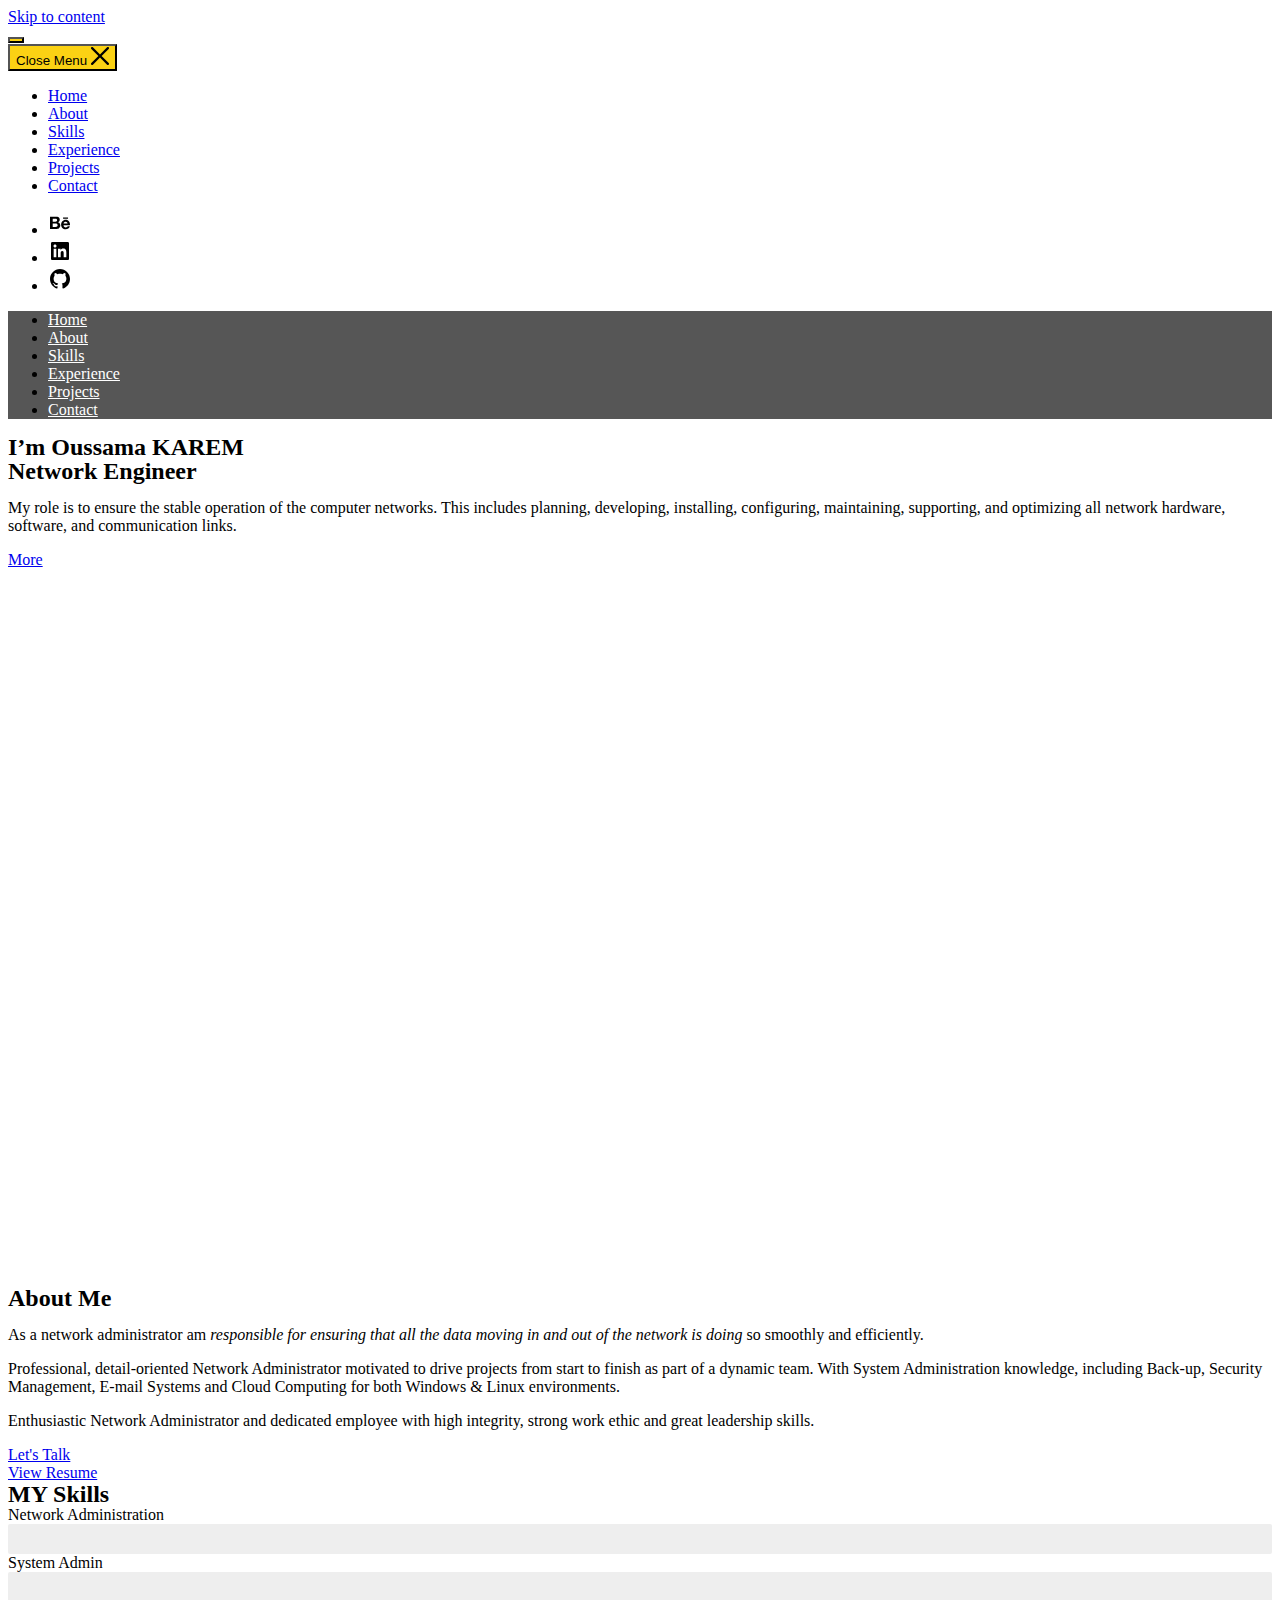
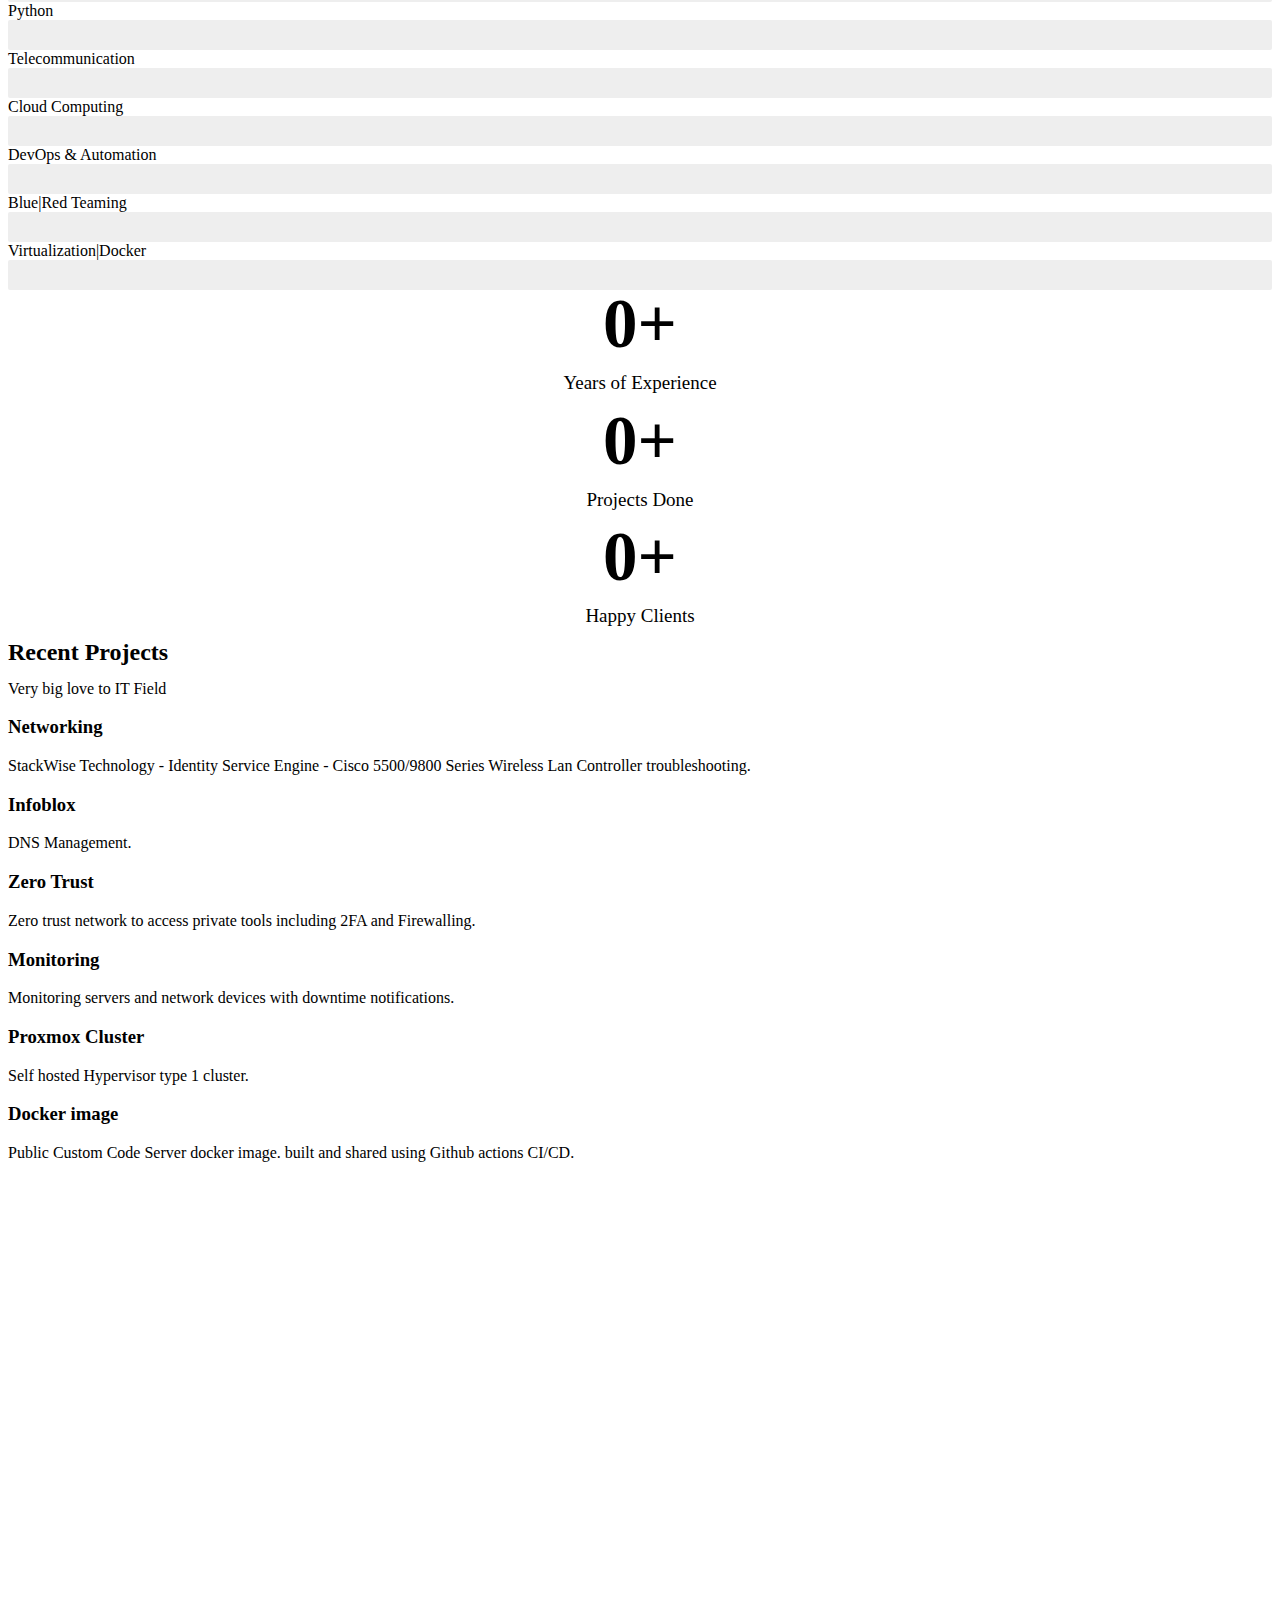
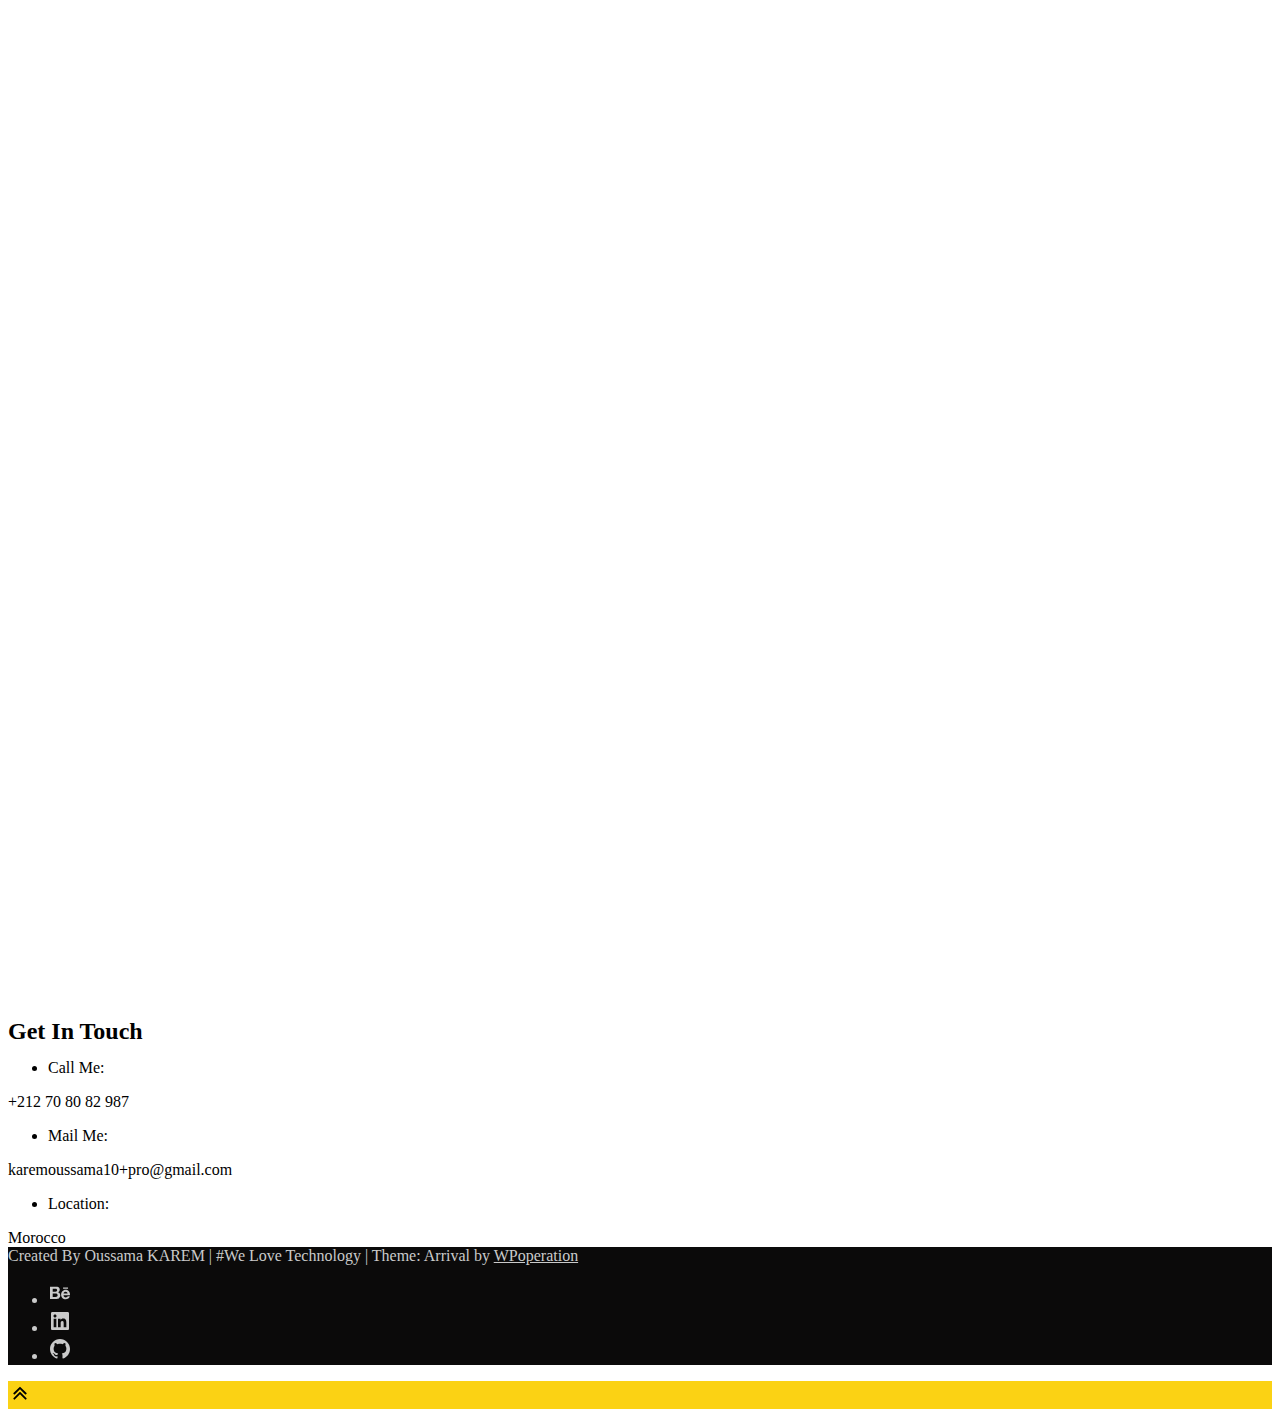
==== commit 110b66f7: "Update index.html" ====
--- a/index.html
+++ b/index.html
@@ -1,777 +1,1000 @@
-<!DOCTYPE html>
+<!doctype html>
 <html lang="en-US" class="no-js">
+
 <head>
-<meta charset="UTF-8">
-<meta name="viewport" content="width=device-width, initial-scale=1, minimum-scale=1">
-<link rel="profile" href="https://gmpg.org/xfn/11">
-<script type="81ddc21941683920b41cf236-text/javascript">document.documentElement.classList.remove("no-js");</script>
-<title>Oussama KAREM</title>
-<meta name="robots" content="max-image-preview:large">
-<link rel="dns-prefetch" href="//fonts.googleapis.com">
-<link href="https://fonts.gstatic.com/" crossorigin rel="preconnect">
-<link rel="alternate" type="application/rss+xml" title="Oussama KAREM &raquo; Feed" href="./feed/index.html">
-<link rel="alternate" type="application/rss+xml" title="Oussama KAREM &raquo; Comments Feed" href="./comments/feed/index.html">
-<script type="81ddc21941683920b41cf236-text/javascript">
-window._wpemojiSettings = {"baseUrl":"https:\/\/s.w.org\/images\/core\/emoji\/14.0.0\/72x72\/","ext":".png","svgUrl":"https:\/\/s.w.org\/images\/core\/emoji\/14.0.0\/svg\/","svgExt":".svg","source":{"concatemoji":".\/\/wp-includes\/js\/wp-emoji-release.min.js?ver=6.2.2"}};
+	<meta charset="UTF-8">
+	<meta name="viewport" content="width=device-width, initial-scale=1, minimum-scale=1">
+	<link rel="profile" href="https://gmpg.org/xfn/11">
+
+			<script>document.documentElement.classList.remove("no-js");</script>
+	
+	<meta name='robots' content='noindex, follow' />
+
+	<!-- This site is optimized with the Yoast SEO plugin v21.2 - https://yoast.com/wordpress/plugins/seo/ -->
+	<title>Home - Oussama KAREM</title>
+	<meta property="og:locale" content="en_US" />
+	<meta property="og:type" content="website" />
+	<meta property="og:title" content="Home - Oussama KAREM" />
+	<meta property="og:description" content="I’m Oussama KAREM Network Engineer My role is to ensure the stable operation of the computer networks. This includes planning, developing, installing, configuring, maintaining, supporting, and optimizing all network hardware, software, and communication links. More About Me As a network administrator am responsible for ensuring that all the data moving in and out of the [&hellip;]" />
+	<meta property="og:url" content="https://speedrapide10.github.io/" />
+	<meta property="og:site_name" content="Oussama KAREM" />
+	<meta property="article:modified_time" content="2023-09-24T11:55:56+00:00" />
+	<meta property="og:image" content="/wp-content/uploads/2019/10/map.png" />
+	<meta name="twitter:card" content="summary_large_image" />
+	<script type="application/ld+json" class="yoast-schema-graph">{"@context":"https://schema.org","@graph":[{"@type":"WebPage","@id":"https://speedrapide10.github.io/","url":"https://speedrapide10.github.io/","name":"Home - Oussama KAREM","isPartOf":{"@id":"https://speedrapide10.github.io/#website"},"about":{"@id":"https://speedrapide10.github.io/#/schema/person/6db8d804b5a916716ef7e278c79d322d"},"primaryImageOfPage":{"@id":"https://speedrapide10.github.io/#primaryimage"},"image":{"@id":"https://speedrapide10.github.io/#primaryimage"},"thumbnailUrl":"/wp-content/uploads/2019/10/map.png","datePublished":"2019-10-20T02:04:34+00:00","dateModified":"2023-09-24T11:55:56+00:00","breadcrumb":{"@id":"https://speedrapide10.github.io/#breadcrumb"},"inLanguage":"en-US","potentialAction":[{"@type":"ReadAction","target":["https://speedrapide10.github.io/"]}]},{"@type":"ImageObject","inLanguage":"en-US","@id":"https://speedrapide10.github.io/#primaryimage","url":"/wp-content/uploads/2019/10/map.png","contentUrl":"/wp-content/uploads/2019/10/map.png","width":973,"height":552},{"@type":"BreadcrumbList","@id":"https://speedrapide10.github.io/#breadcrumb","itemListElement":[{"@type":"ListItem","position":1,"name":"Home"}]},{"@type":"WebSite","@id":"https://speedrapide10.github.io/#website","url":"https://speedrapide10.github.io/","name":"Oussama KAREM","description":"","publisher":{"@id":"https://speedrapide10.github.io/#/schema/person/6db8d804b5a916716ef7e278c79d322d"},"potentialAction":[{"@type":"SearchAction","target":{"@type":"EntryPoint","urlTemplate":"https://speedrapide10.github.io/?s={search_term_string}"},"query-input":"required name=search_term_string"}],"inLanguage":"en-US"},{"@type":["Person","Organization"],"@id":"https://speedrapide10.github.io/#/schema/person/6db8d804b5a916716ef7e278c79d322d","name":"woussama","image":{"@type":"ImageObject","inLanguage":"en-US","@id":"https://speedrapide10.github.io/#/schema/person/image/","url":"http://0.gravatar.com/avatar/97b91a6e077d1b3c7e62daa04cacf1dc?s=96&d=mm&r=g","contentUrl":"http://0.gravatar.com/avatar/97b91a6e077d1b3c7e62daa04cacf1dc?s=96&d=mm&r=g","caption":"woussama"},"logo":{"@id":"https://speedrapide10.github.io/#/schema/person/image/"},"sameAs":["https://speedrapide10.github.io"]}]}</script>
+	<!-- / Yoast SEO plugin. -->
+
+
+<link rel='dns-prefetch' href='http://www.googletagmanager.com/' />
+<link rel='dns-prefetch' href='http://fonts.googleapis.com/' />
+<link href='https://fonts.gstatic.com/' crossorigin rel='preconnect' />
+<style type='text/css' id='critical-css-for-wp'>.elementor-location-footer:before{content:"";display:table;clear:both;}.elementor-icon-list-items .elementor-icon-list-item .elementor-icon-list-text{display:inline-block;}.elementor-posts__hover-gradient .elementor-post__card .elementor-post__thumbnail__link:after {display: block;content: "";background-image: -o-linear-gradient(bottom,rgba(0,0,0,.35) 0,transparent 75%);background-image: -webkit-gradient(linear,left bottom,left top,from(rgba(0,0,0,.35)),color-stop(75%,transparent));background-image: linear-gradient(0deg,rgba(0,0,0,.35),transparent 75%);background-repeat: no-repeat;height: 100%;width: 100%;position: absolute;bottom: 0;opacity: 1;-webkit-transition: all .3s ease-out;-o-transition: all .3s ease-out;transition: all .3s ease-out;}</style><link rel="ccwpdelayedstyle" id="wp-block-library-css" href="wp-includes/css/dist/block-library/style.min9b30.css?ver=6.3.1" media="all" data-ccwp-rel="stylesheet" defer="defer"/>
+<style id="wp-block-library-theme-inline-css">
+.wp-block-audio figcaption{color:#555;font-size:13px;text-align:center}.is-dark-theme .wp-block-audio figcaption{color:hsla(0,0%,100%,.65)}.wp-block-audio{margin:0 0 1em}.wp-block-code{border:1px solid #ccc;border-radius:4px;font-family:Menlo,Consolas,monaco,monospace;padding:.8em 1em}.wp-block-embed figcaption{color:#555;font-size:13px;text-align:center}.is-dark-theme .wp-block-embed figcaption{color:hsla(0,0%,100%,.65)}.wp-block-embed{margin:0 0 1em}.blocks-gallery-caption{color:#555;font-size:13px;text-align:center}.is-dark-theme .blocks-gallery-caption{color:hsla(0,0%,100%,.65)}.wp-block-image figcaption{color:#555;font-size:13px;text-align:center}.is-dark-theme .wp-block-image figcaption{color:hsla(0,0%,100%,.65)}.wp-block-image{margin:0 0 1em}.wp-block-pullquote{border-bottom:4px solid;border-top:4px solid;color:currentColor;margin-bottom:1.75em}.wp-block-pullquote cite,.wp-block-pullquote footer,.wp-block-pullquote__citation{color:currentColor;font-size:.8125em;font-style:normal;text-transform:uppercase}.wp-block-quote{border-left:.25em solid;margin:0 0 1.75em;padding-left:1em}.wp-block-quote cite,.wp-block-quote footer{color:currentColor;font-size:.8125em;font-style:normal;position:relative}.wp-block-quote.has-text-align-right{border-left:none;border-right:.25em solid;padding-left:0;padding-right:1em}.wp-block-quote.has-text-align-center{border:none;padding-left:0}.wp-block-quote.is-large,.wp-block-quote.is-style-large,.wp-block-quote.is-style-plain{border:none}.wp-block-search .wp-block-search__label{font-weight:700}.wp-block-search__button{border:1px solid #ccc;padding:.375em .625em}:where(.wp-block-group.has-background){padding:1.25em 2.375em}.wp-block-separator.has-css-opacity{opacity:.4}.wp-block-separator{border:none;border-bottom:2px solid;margin-left:auto;margin-right:auto}.wp-block-separator.has-alpha-channel-opacity{opacity:1}.wp-block-separator:not(.is-style-wide):not(.is-style-dots){width:100px}.wp-block-separator.has-background:not(.is-style-dots){border-bottom:none;height:1px}.wp-block-separator.has-background:not(.is-style-wide):not(.is-style-dots){height:2px}.wp-block-table{margin:0 0 1em}.wp-block-table td,.wp-block-table th{word-break:normal}.wp-block-table figcaption{color:#555;font-size:13px;text-align:center}.is-dark-theme .wp-block-table figcaption{color:hsla(0,0%,100%,.65)}.wp-block-video figcaption{color:#555;font-size:13px;text-align:center}.is-dark-theme .wp-block-video figcaption{color:hsla(0,0%,100%,.65)}.wp-block-video{margin:0 0 1em}.wp-block-template-part.has-background{margin-bottom:0;margin-top:0;padding:1.25em 2.375em}
+</style>
+<style id="classic-theme-styles-inline-css">
 /*! This file is auto-generated */
-!function(e,a,t){var n,r,o,i=a.createElement("canvas"),p=i.getContext&&i.getContext("2d");function s(e,t){p.clearRect(0,0,i.width,i.height),p.fillText(e,0,0);e=i.toDataURL();return p.clearRect(0,0,i.width,i.height),p.fillText(t,0,0),e===i.toDataURL()}function c(e){var t=a.createElement("script");t.src=e,t.defer=t.type="text/javascript",a.getElementsByTagName("head")[0].appendChild(t)}for(o=Array("flag","emoji"),t.supports={everything:!0,everythingExceptFlag:!0},r=0;r<o.length;r++)t.supports[o[r]]=function(e){if(p&&p.fillText)switch(p.textBaseline="top",p.font="600 32px Arial",e){case"flag":return s("🏳️‍⚧️","🏳️​⚧️")?!1:!s("🇺🇳","🇺​🇳")&&!s("🏴󠁧󠁢󠁥󠁮󠁧󠁿","🏴​󠁧​󠁢​󠁥​󠁮​󠁧​󠁿");case"emoji":return!s("🫱🏻‍🫲🏿","🫱🏻​🫲🏿")}return!1}(o[r]),t.supports.everything=t.supports.everything&&t.supports[o[r]],"flag"!==o[r]&&(t.supports.everythingExceptFlag=t.supports.everythingExceptFlag&&t.supports[o[r]]);t.supports.everythingExceptFlag=t.supports.everythingExceptFlag&&!t.supports.flag,t.DOMReady=!1,t.readyCallback=function(){t.DOMReady=!0},t.supports.everything||(n=function(){t.readyCallback()},a.addEventListener?(a.addEventListener("DOMContentLoaded",n,!1),e.addEventListener("load",n,!1)):(e.attachEvent("onload",n),a.attachEvent("onreadystatechange",function(){"complete"===a.readyState&&t.readyCallback()})),(e=t.source||{}).concatemoji?c(e.concatemoji):e.wpemoji&&e.twemoji&&(c(e.twemoji),c(e.wpemoji)))}(window,document,window._wpemojiSettings);
+.wp-block-button__link{color:#fff;background-color:#32373c;border-radius:9999px;box-shadow:none;text-decoration:none;padding:calc(.667em + 2px) calc(1.333em + 2px);font-size:1.125em}.wp-block-file__button{background:#32373c;color:#fff;text-decoration:none}
+</style>
+<style id="global-styles-inline-css">
+body{--wp--preset--color--black: #000000;--wp--preset--color--cyan-bluish-gray: #abb8c3;--wp--preset--color--white: #ffffff;--wp--preset--color--pale-pink: #f78da7;--wp--preset--color--vivid-red: #cf2e2e;--wp--preset--color--luminous-vivid-orange: #ff6900;--wp--preset--color--luminous-vivid-amber: #fcb900;--wp--preset--color--light-green-cyan: #7bdcb5;--wp--preset--color--vivid-green-cyan: #00d084;--wp--preset--color--pale-cyan-blue: #8ed1fc;--wp--preset--color--vivid-cyan-blue: #0693e3;--wp--preset--color--vivid-purple: #9b51e0;--wp--preset--color--dusty-orange: #ed8f5b;--wp--preset--color--dusty-red: #e36d60;--wp--preset--color--dusty-wine: #9c4368;--wp--preset--color--dark-sunset: #33223b;--wp--preset--color--almost-black: #0a1c28;--wp--preset--color--dusty-water: #41848f;--wp--preset--color--dusty-sky: #72a7a3;--wp--preset--color--dusty-daylight: #97c0b7;--wp--preset--color--dusty-sun: #eee9d1;--wp--preset--gradient--vivid-cyan-blue-to-vivid-purple: linear-gradient(135deg,rgba(6,147,227,1) 0%,rgb(155,81,224) 100%);--wp--preset--gradient--light-green-cyan-to-vivid-green-cyan: linear-gradient(135deg,rgb(122,220,180) 0%,rgb(0,208,130) 100%);--wp--preset--gradient--luminous-vivid-amber-to-luminous-vivid-orange: linear-gradient(135deg,rgba(252,185,0,1) 0%,rgba(255,105,0,1) 100%);--wp--preset--gradient--luminous-vivid-orange-to-vivid-red: linear-gradient(135deg,rgba(255,105,0,1) 0%,rgb(207,46,46) 100%);--wp--preset--gradient--very-light-gray-to-cyan-bluish-gray: linear-gradient(135deg,rgb(238,238,238) 0%,rgb(169,184,195) 100%);--wp--preset--gradient--cool-to-warm-spectrum: linear-gradient(135deg,rgb(74,234,220) 0%,rgb(151,120,209) 20%,rgb(207,42,186) 40%,rgb(238,44,130) 60%,rgb(251,105,98) 80%,rgb(254,248,76) 100%);--wp--preset--gradient--blush-light-purple: linear-gradient(135deg,rgb(255,206,236) 0%,rgb(152,150,240) 100%);--wp--preset--gradient--blush-bordeaux: linear-gradient(135deg,rgb(254,205,165) 0%,rgb(254,45,45) 50%,rgb(107,0,62) 100%);--wp--preset--gradient--luminous-dusk: linear-gradient(135deg,rgb(255,203,112) 0%,rgb(199,81,192) 50%,rgb(65,88,208) 100%);--wp--preset--gradient--pale-ocean: linear-gradient(135deg,rgb(255,245,203) 0%,rgb(182,227,212) 50%,rgb(51,167,181) 100%);--wp--preset--gradient--electric-grass: linear-gradient(135deg,rgb(202,248,128) 0%,rgb(113,206,126) 100%);--wp--preset--gradient--midnight: linear-gradient(135deg,rgb(2,3,129) 0%,rgb(40,116,252) 100%);--wp--preset--font-size--small: 16px;--wp--preset--font-size--medium: 20px;--wp--preset--font-size--large: 36px;--wp--preset--font-size--x-large: 42px;--wp--preset--font-size--regular: 20px;--wp--preset--font-size--larger: 48px;--wp--preset--spacing--20: 0.44rem;--wp--preset--spacing--30: 0.67rem;--wp--preset--spacing--40: 1rem;--wp--preset--spacing--50: 1.5rem;--wp--preset--spacing--60: 2.25rem;--wp--preset--spacing--70: 3.38rem;--wp--preset--spacing--80: 5.06rem;--wp--preset--shadow--natural: 6px 6px 9px rgba(0, 0, 0, 0.2);--wp--preset--shadow--deep: 12px 12px 50px rgba(0, 0, 0, 0.4);--wp--preset--shadow--sharp: 6px 6px 0px rgba(0, 0, 0, 0.2);--wp--preset--shadow--outlined: 6px 6px 0px -3px rgba(255, 255, 255, 1), 6px 6px rgba(0, 0, 0, 1);--wp--preset--shadow--crisp: 6px 6px 0px rgba(0, 0, 0, 1);}:where(.is-layout-flex){gap: 0.5em;}:where(.is-layout-grid){gap: 0.5em;}body .is-layout-flow > .alignleft{float: left;margin-inline-start: 0;margin-inline-end: 2em;}body .is-layout-flow > .alignright{float: right;margin-inline-start: 2em;margin-inline-end: 0;}body .is-layout-flow > .aligncenter{margin-left: auto !important;margin-right: auto !important;}body .is-layout-constrained > .alignleft{float: left;margin-inline-start: 0;margin-inline-end: 2em;}body .is-layout-constrained > .alignright{float: right;margin-inline-start: 2em;margin-inline-end: 0;}body .is-layout-constrained > .aligncenter{margin-left: auto !important;margin-right: auto !important;}body .is-layout-constrained > :where(:not(.alignleft):not(.alignright):not(.alignfull)){max-width: var(--wp--style--global--content-size);margin-left: auto !important;margin-right: auto !important;}body .is-layout-constrained > .alignwide{max-width: var(--wp--style--global--wide-size);}body .is-layout-flex{display: flex;}body .is-layout-flex{flex-wrap: wrap;align-items: center;}body .is-layout-flex > *{margin: 0;}body .is-layout-grid{display: grid;}body .is-layout-grid > *{margin: 0;}:where(.wp-block-columns.is-layout-flex){gap: 2em;}:where(.wp-block-columns.is-layout-grid){gap: 2em;}:where(.wp-block-post-template.is-layout-flex){gap: 1.25em;}:where(.wp-block-post-template.is-layout-grid){gap: 1.25em;}.has-black-color{color: var(--wp--preset--color--black) !important;}.has-cyan-bluish-gray-color{color: var(--wp--preset--color--cyan-bluish-gray) !important;}.has-white-color{color: var(--wp--preset--color--white) !important;}.has-pale-pink-color{color: var(--wp--preset--color--pale-pink) !important;}.has-vivid-red-color{color: var(--wp--preset--color--vivid-red) !important;}.has-luminous-vivid-orange-color{color: var(--wp--preset--color--luminous-vivid-orange) !important;}.has-luminous-vivid-amber-color{color: var(--wp--preset--color--luminous-vivid-amber) !important;}.has-light-green-cyan-color{color: var(--wp--preset--color--light-green-cyan) !important;}.has-vivid-green-cyan-color{color: var(--wp--preset--color--vivid-green-cyan) !important;}.has-pale-cyan-blue-color{color: var(--wp--preset--color--pale-cyan-blue) !important;}.has-vivid-cyan-blue-color{color: var(--wp--preset--color--vivid-cyan-blue) !important;}.has-vivid-purple-color{color: var(--wp--preset--color--vivid-purple) !important;}.has-black-background-color{background-color: var(--wp--preset--color--black) !important;}.has-cyan-bluish-gray-background-color{background-color: var(--wp--preset--color--cyan-bluish-gray) !important;}.has-white-background-color{background-color: var(--wp--preset--color--white) !important;}.has-pale-pink-background-color{background-color: var(--wp--preset--color--pale-pink) !important;}.has-vivid-red-background-color{background-color: var(--wp--preset--color--vivid-red) !important;}.has-luminous-vivid-orange-background-color{background-color: var(--wp--preset--color--luminous-vivid-orange) !important;}.has-luminous-vivid-amber-background-color{background-color: var(--wp--preset--color--luminous-vivid-amber) !important;}.has-light-green-cyan-background-color{background-color: var(--wp--preset--color--light-green-cyan) !important;}.has-vivid-green-cyan-background-color{background-color: var(--wp--preset--color--vivid-green-cyan) !important;}.has-pale-cyan-blue-background-color{background-color: var(--wp--preset--color--pale-cyan-blue) !important;}.has-vivid-cyan-blue-background-color{background-color: var(--wp--preset--color--vivid-cyan-blue) !important;}.has-vivid-purple-background-color{background-color: var(--wp--preset--color--vivid-purple) !important;}.has-black-border-color{border-color: var(--wp--preset--color--black) !important;}.has-cyan-bluish-gray-border-color{border-color: var(--wp--preset--color--cyan-bluish-gray) !important;}.has-white-border-color{border-color: var(--wp--preset--color--white) !important;}.has-pale-pink-border-color{border-color: var(--wp--preset--color--pale-pink) !important;}.has-vivid-red-border-color{border-color: var(--wp--preset--color--vivid-red) !important;}.has-luminous-vivid-orange-border-color{border-color: var(--wp--preset--color--luminous-vivid-orange) !important;}.has-luminous-vivid-amber-border-color{border-color: var(--wp--preset--color--luminous-vivid-amber) !important;}.has-light-green-cyan-border-color{border-color: var(--wp--preset--color--light-green-cyan) !important;}.has-vivid-green-cyan-border-color{border-color: var(--wp--preset--color--vivid-green-cyan) !important;}.has-pale-cyan-blue-border-color{border-color: var(--wp--preset--color--pale-cyan-blue) !important;}.has-vivid-cyan-blue-border-color{border-color: var(--wp--preset--color--vivid-cyan-blue) !important;}.has-vivid-purple-border-color{border-color: var(--wp--preset--color--vivid-purple) !important;}.has-vivid-cyan-blue-to-vivid-purple-gradient-background{background: var(--wp--preset--gradient--vivid-cyan-blue-to-vivid-purple) !important;}.has-light-green-cyan-to-vivid-green-cyan-gradient-background{background: var(--wp--preset--gradient--light-green-cyan-to-vivid-green-cyan) !important;}.has-luminous-vivid-amber-to-luminous-vivid-orange-gradient-background{background: var(--wp--preset--gradient--luminous-vivid-amber-to-luminous-vivid-orange) !important;}.has-luminous-vivid-orange-to-vivid-red-gradient-background{background: var(--wp--preset--gradient--luminous-vivid-orange-to-vivid-red) !important;}.has-very-light-gray-to-cyan-bluish-gray-gradient-background{background: var(--wp--preset--gradient--very-light-gray-to-cyan-bluish-gray) !important;}.has-cool-to-warm-spectrum-gradient-background{background: var(--wp--preset--gradient--cool-to-warm-spectrum) !important;}.has-blush-light-purple-gradient-background{background: var(--wp--preset--gradient--blush-light-purple) !important;}.has-blush-bordeaux-gradient-background{background: var(--wp--preset--gradient--blush-bordeaux) !important;}.has-luminous-dusk-gradient-background{background: var(--wp--preset--gradient--luminous-dusk) !important;}.has-pale-ocean-gradient-background{background: var(--wp--preset--gradient--pale-ocean) !important;}.has-electric-grass-gradient-background{background: var(--wp--preset--gradient--electric-grass) !important;}.has-midnight-gradient-background{background: var(--wp--preset--gradient--midnight) !important;}.has-small-font-size{font-size: var(--wp--preset--font-size--small) !important;}.has-medium-font-size{font-size: var(--wp--preset--font-size--medium) !important;}.has-large-font-size{font-size: var(--wp--preset--font-size--large) !important;}.has-x-large-font-size{font-size: var(--wp--preset--font-size--x-large) !important;}
+.wp-block-navigation a:where(:not(.wp-element-button)){color: inherit;}
+:where(.wp-block-post-template.is-layout-flex){gap: 1.25em;}:where(.wp-block-post-template.is-layout-grid){gap: 1.25em;}
+:where(.wp-block-columns.is-layout-flex){gap: 2em;}:where(.wp-block-columns.is-layout-grid){gap: 2em;}
+.wp-block-pullquote{font-size: 1.5em;line-height: 1.6;}
+</style>
+<style id="dominant-color-styles-inline-css">
+img[data-dominant-color]:not(.has-transparency) { background-color: var(--dominant-color); }
+</style>
+<link rel="ccwpdelayedstyle" id="arrival-me-styles-css" href="/wp-content/themes/arrival/style19f6.css?ver=1.0.7" media="all" data-ccwp-rel="stylesheet" defer="defer"/>
+<link rel="ccwpdelayedstyle" id="arrival-me-fonts-css" href="https://fonts.googleapis.com/css?family=Poppins%3A300%2C400%2C500%2C600%2C700&amp;subset=latin%2Clatin-ext" media="all" data-ccwp-rel="stylesheet" defer="defer"/>
+<link rel="ccwpdelayedstyle" id="arrival-fonts-css" href="https://fonts.googleapis.com/css?family=Roboto+Condensed%3A400%2C400i%2C700%2C700i%7CRoboto%3A400%2C500%2C700&amp;subset=latin%2Clatin-ext" media="all" data-ccwp-rel="stylesheet" defer="defer"/>
+<link rel="ccwpdelayedstyle" id="slick-css" href="/wp-content/themes/arrival/assets/lib/slick/slick19f6.css?ver=1.0.7" media="all" data-ccwp-rel="stylesheet" defer="defer"/>
+<link rel="ccwpdelayedstyle" id="slick-theme-css" href="/wp-content/themes/arrival/assets/lib/slick/slick-theme19f6.css?ver=1.0.7" media="all" data-ccwp-rel="stylesheet" defer="defer"/>
+<link rel="ccwpdelayedstyle" id="jquery-jarallax-css" href="/wp-content/themes/arrival/assets/lib/jarallax/jarallax19f6.css?ver=1.0.7" media="all" data-ccwp-rel="stylesheet" defer="defer"/>
+<link rel="ccwpdelayedstyle" id="ionicons-css" href="/wp-content/themes/arrival/assets/lib/ionicons/css/ionicons.min19f6.css?ver=1.0.7" media="all" data-ccwp-rel="stylesheet" defer="defer"/>
+<link rel="ccwpdelayedstyle" id="arrival-base-style-css" href="/wp-content/themes/arrival-me/style19f6.css?ver=1.0.7" media="all" data-ccwp-rel="stylesheet" defer="defer"/>
+<link rel="ccwpdelayedstyle" id="arrival-content-css" href="/wp-content/themes/arrival/assets/css/content19f6.css?ver=1.0.7" media="all" data-ccwp-rel="stylesheet" defer="defer"/>
+<link rel="ccwpdelayedstyle" id="arrival-responsive-css" href="/wp-content/themes/arrival/assets/css/responsive19f6.css?ver=1.0.7" media="all" data-ccwp-rel="stylesheet" defer="defer"/>
+<style id="arrival-responsive-inline-css">
+.top-header-wrapp,.scroll-top-top,.widget h2.widget-title:before,.comment-reply-link,.comment-form .form-submit input,span.tags-links a:hover,.header-last-item.search-wrap.header-btn a.header-cta-btn,.arrival-archive-navigation ul li a:hover,.arrival-archive-navigation ul li.active a,.comment-reply-link,.comment-form .form-submit input,.woocommerce div.product form.cart .button,.woocommerce .products li a.button:hover,.woocommerce #respond input#submit,.woocommerce nav.woocommerce-pagination ul li a:focus,.woocommerce nav.woocommerce-pagination ul li a:hover,.woocommerce nav.woocommerce-pagination ul li span.current,.woocommerce div.product form.cart .button,.woocommerce .cart .button,.woocommerce .cart input.button,.woocommerce button.button,button,input[type="button"],input[type="reset"],input[type="submit"],header.hover-layout-two .main-header-wrapp nav.main-navigation ul.arrival-main-navigation>li.menu-item>a:before,header.hover-layout-three .main-header-wrapp nav.main-navigation ul.arrival-main-navigation>li.menu-item:before,header span.cart-count,.site-main .entry-content a.button.wc-backward,.woocommerce div.product form.cart .button,.woocommerce .cart .button,.woocommerce .cart input.button,.woocommerce button.button,.content-area .product a.compare.button,.content-area .product .yith-wcwl-wishlistexistsbrowse.show a,.woocommerce .widget_shopping_cart .buttons a,.woocommerce.widget_shopping_cart .buttons a,.site-main .entry-content a.button.wc-backward,.arrival-cart-wrapper,.woocommerce #respond input#submit.alt,.woocommerce a.button.alt,.woocommerce button.button.alt,.woocommerce input.button.alt,.woocommerce-account .woocommerce-MyAccount-navigation ul li a{background:#fbd214} .main-navigation a:hover,.main-navigation a:focus,.arrival-top-navigation ul a:hover,.arrival-top-navigation ul a:focus,.main-navigation ul li a:hover,.header-last-item.search-wrap:hover,.widget ul li a:hover,.site-footer a:hover,.site-main a:hover,.entry-meta > span:hover,.main-navigation a:hover,footer .widget_pages a:hover::before,footer .widget_pages a:focus::before,footer .widget_nav_menu a:hover::before,footer .widget_nav_menu a:focus::before,nav.navigation.post-navigation .nav-links a:hover::after,.site-main .entry-content a,.main-navigation .current-menu-item a{color:	#fbd214} .scroll-top-top,.comment-reply-link,.comment-form .form-submit input,span.tags-links a:hover,.arrival-archive-navigation ul li a:hover,.arrival-archive-navigation ul li.active a,.header-last-item.search-wrap.header-btn a.header-cta-btn,.comment-reply-link,.comment-form .form-submit input{border-color:#fbd214} p.woocommerce-mini-cart__buttons.buttons a:hover{background:rgba(251,210,20,0.8)} .top-header-wrapp{background:#fbd214} .top-header-wrapp a,.top-header-wrapp,header .cart-wrapper a{color:#fff} .top-header-wrapp .phone-wrap:before{background:#fff} .top-header-wrapp ul.social li a svg{fill:#fff} .top-header-wrapp .site-header-cart svg{stroke:#fff} .main-header-wrapp.boxed .container,.main-header-wrapp.full{background:#565656} .main-navigation ul li > a,.site-title a,.site-description,.header-last-item .search-wrap i,header .header-last-item .cart-wrapper a{color:#333} .main-navigation .dropdown-symbol,.arrival-top-navigation .dropdown-symbol{border-color:#333} .header-last-item.search-wrap .search-wrap svg{fill:#333!important} .main-navigation ul li a:hover,.main-navigation .current-menu-item a{color:#fbd214} .main-navigation ul li:hover .dropdown-symbol,.arrival-top-navigation ul li:hover.dropdown-symbol:hover{border-color:#fbd214} header.hover-layout-two .main-header-wrapp nav.main-navigation ul.arrival-main-navigation>li.menu-item>a:before{background:#fbd214} .home .arrival-transparent-header .main-navigation ul li > a,.home .arrival-transparent-header .site-title a,.home .arrival-transparent-header .site-description,.home .arrival-transparent-header .header-last-item .search-wrap i{color:#ffffff} .home .arrival-transparent-header .main-navigation .dropdown-symbol{border-color:#ffffff} .home .arrival-transparent-header .header-last-item.search-wrap .search-wrap svg{fill:#ffffff!important} .home header.arrival-transparent-header .header-last-item .cart-wrapper svg{stroke:#ffffff!important} .header-last-item{text-align:left} .container{max-width:1170px} .site{width:1170px} .after-top-header-wrapp{padding-top:30px;padding-bottom:75px} .after-top-header-wrapp{background:#3a3a3a;color:#333} .after-top-header-wrapp .icon-wrap i{color:#333} .arrival-breadcrumb-wrapper{background-image:url()} body.arrival-inner-page .site-header{padding-bottom:32px} .arrival-breadcrumb-wrapper{padding-top:32px;padding-bottom:32px} body.arrival-inner-page .site-header{background-position:initial} .main-navigation a,.header-last-item.search-wrap.header-btn a.header-cta-btn{font-weight:500} .site-footer{background:#0b0a0a} .site-footer h2.widget-title,.site-footer{color:#cacaca} .site-footer svg{fill:#cacaca} .site-footer ul li a,.site-footer a{color:#cacaca}
+</style>
+<link rel="ccwpdelayedstyle" id="elementor-icons-css" href="/wp-content/plugins/elementor/assets/lib/eicons/css/elementor-icons.min192d.css?ver=5.23.0" media="all" data-ccwp-rel="stylesheet" defer="defer"/>
+<link rel="ccwpdelayedstyle" id="elementor-frontend-css" href="/wp-content/plugins/elementor/assets/css/frontend-lite.minafc7.css?ver=3.16.4" media="all" data-ccwp-rel="stylesheet" defer="defer"/>
+<link rel="ccwpdelayedstyle" id="swiper-css" href="/wp-content/plugins/elementor/assets/lib/swiper/v8/css/swiper.min94a4.css?ver=8.4.5" media="all" data-ccwp-rel="stylesheet" defer="defer"/>
+<link rel="ccwpdelayedstyle" id="elementor-post-11-css" href="/wp-content/uploads/elementor/css/post-11ae50.css?ver=1695330896" media="all" data-ccwp-rel="stylesheet" defer="defer"/>
+<link rel="ccwpdelayedstyle" id="font-awesome-5-all-css" href="/wp-content/plugins/elementor/assets/lib/font-awesome/css/all.minafc7.css?ver=3.16.4" media="all" data-ccwp-rel="stylesheet" defer="defer"/>
+<link rel="ccwpdelayedstyle" id="font-awesome-4-shim-css" href="/wp-content/plugins/elementor/assets/lib/font-awesome/css/v4-shims.minafc7.css?ver=3.16.4" media="all" data-ccwp-rel="stylesheet" defer="defer"/>
+<link rel="ccwpdelayedstyle" id="elementor-post-17-css" href="/wp-content/uploads/elementor/css/post-175ec8.css?ver=1695556558" media="all" data-ccwp-rel="stylesheet" defer="defer"/>
+<link rel="ccwpdelayedstyle" id="google-fonts-1-css" href="https://fonts.googleapis.com/css?family=Roboto%3A100%2C100italic%2C200%2C200italic%2C300%2C300italic%2C400%2C400italic%2C500%2C500italic%2C600%2C600italic%2C700%2C700italic%2C800%2C800italic%2C900%2C900italic%7CRoboto+Slab%3A100%2C100italic%2C200%2C200italic%2C300%2C300italic%2C400%2C400italic%2C500%2C500italic%2C600%2C600italic%2C700%2C700italic%2C800%2C800italic%2C900%2C900italic%7CPoppins%3A100%2C100italic%2C200%2C200italic%2C300%2C300italic%2C400%2C400italic%2C500%2C500italic%2C600%2C600italic%2C700%2C700italic%2C800%2C800italic%2C900%2C900italic&amp;display=swap&amp;ver=6.3.1" media="all" data-ccwp-rel="stylesheet" defer="defer"/>
+<link rel="ccwpdelayedstyle" id="elementor-icons-shared-0-css" href="/wp-content/plugins/elementor/assets/lib/font-awesome/css/fontawesome.min52d5.css?ver=5.15.3" media="all" data-ccwp-rel="stylesheet" defer="defer"/>
+<link rel="ccwpdelayedstyle" id="elementor-icons-fa-regular-css" href="/wp-content/plugins/elementor/assets/lib/font-awesome/css/regular.min52d5.css?ver=5.15.3" media="all" data-ccwp-rel="stylesheet" defer="defer"/>
+<link rel="ccwpdelayedstyle" id="elementor-icons-fa-solid-css" href="/wp-content/plugins/elementor/assets/lib/font-awesome/css/solid.min52d5.css?ver=5.15.3" media="all" data-ccwp-rel="stylesheet" defer="defer"/>
+<link rel="ccwpdelayedstyle" id="elementor-icons-fa-brands-css" href="/wp-content/plugins/elementor/assets/lib/font-awesome/css/brands.min52d5.css?ver=5.15.3" media="all" data-ccwp-rel="stylesheet" defer="defer"/>
+<link rel="preconnect" href="https://fonts.gstatic.com/" crossorigin><script src='wp-includes/js/jquery/jquery.min3088.js?ver=3.7.0' id='jquery-core-js'></script>
+<script src='wp-includes/js/jquery/jquery-migrate.min5589.js?ver=3.4.1' id='jquery-migrate-js'></script>
+<script src='wp-content/themes/arrival/assets/js/wooButtons19f6.js?ver=1.0.7' id='arrival-wooButtons-js'></script>
+<script src='wp-content/themes/arrival/assets/lib/slick/slick.min9b30.js?ver=6.3.1' id='slick-js'></script>
+<script src='wp-content/themes/arrival/assets/lib/jquery-fitvids/jquery.fitvids19f6.js?ver=1.0.7' id='jquery-fitvids-js'></script>
+<script src='wp-content/themes/arrival/assets/lib/smoothscroll/smoothscroll.min19f6.js?ver=1.0.7' id='smoothscroll-js'></script>
+<script src='wp-content/themes/arrival/assets/lib/onepagenav/jquery.nav19f6.js?ver=1.0.7' id='jquery-nav-js'></script>
+<script src='wp-content/themes/arrival/assets/lib/jarallax/jarallax.min19f6.js?ver=1.0.7' id='jarallax-js'></script>
+<script src='wp-content/themes/arrival/assets/js/skip-link-focus-fix19f6.js?ver=1.0.7' id='arrival-skip-link-focus-fix-js' defer></script>
+<script id='arrival-scripts-js-extra'>
+var arrival_loc_script = {"onepagenav":"yes","smoothscroll":"yes"};
 </script>
-<style>img.wp-smiley,
-img.emoji {
-	display: inline !important;
-	border: none !important;
-	box-shadow: none !important;
-	height: 1em !important;
-	width: 1em !important;
-	margin: 0 0.07em !important;
-	vertical-align: -0.1em !important;
-	background: none !important;
-	padding: 0 !important;
-}</style>
-<link rel="stylesheet" id="wp-block-library-css" href="./wp-includes/css/dist/block-library/style.min.css?ver=6.2.2" media="all">
-<style id="wp-block-library-theme-inline-css">.wp-block-audio figcaption{color:#555;font-size:13px;text-align:center}.is-dark-theme .wp-block-audio figcaption{color:hsla(0,0%,100%,.65)}.wp-block-audio{margin:0 0 1em}.wp-block-code{border:1px solid #ccc;border-radius:4px;font-family:Menlo,Consolas,monaco,monospace;padding:.8em 1em}.wp-block-embed figcaption{color:#555;font-size:13px;text-align:center}.is-dark-theme .wp-block-embed figcaption{color:hsla(0,0%,100%,.65)}.wp-block-embed{margin:0 0 1em}.blocks-gallery-caption{color:#555;font-size:13px;text-align:center}.is-dark-theme .blocks-gallery-caption{color:hsla(0,0%,100%,.65)}.wp-block-image figcaption{color:#555;font-size:13px;text-align:center}.is-dark-theme .wp-block-image figcaption{color:hsla(0,0%,100%,.65)}.wp-block-image{margin:0 0 1em}.wp-block-pullquote{border-bottom:4px solid;border-top:4px solid;color:currentColor;margin-bottom:1.75em}.wp-block-pullquote cite,.wp-block-pullquote footer,.wp-block-pullquote__citation{color:currentColor;font-size:.8125em;font-style:normal;text-transform:uppercase}.wp-block-quote{border-left:.25em solid;margin:0 0 1.75em;padding-left:1em}.wp-block-quote cite,.wp-block-quote footer{color:currentColor;font-size:.8125em;font-style:normal;position:relative}.wp-block-quote.has-text-align-right{border-left:none;border-right:.25em solid;padding-left:0;padding-right:1em}.wp-block-quote.has-text-align-center{border:none;padding-left:0}.wp-block-quote.is-large,.wp-block-quote.is-style-large,.wp-block-quote.is-style-plain{border:none}.wp-block-search .wp-block-search__label{font-weight:700}.wp-block-search__button{border:1px solid #ccc;padding:.375em .625em}:where(.wp-block-group.has-background){padding:1.25em 2.375em}.wp-block-separator.has-css-opacity{opacity:.4}.wp-block-separator{border:none;border-bottom:2px solid;margin-left:auto;margin-right:auto}.wp-block-separator.has-alpha-channel-opacity{opacity:1}.wp-block-separator:not(.is-style-wide):not(.is-style-dots){width:100px}.wp-block-separator.has-background:not(.is-style-dots){border-bottom:none;height:1px}.wp-block-separator.has-background:not(.is-style-wide):not(.is-style-dots){height:2px}.wp-block-table{margin:0 0 1em}.wp-block-table td,.wp-block-table th{word-break:normal}.wp-block-table figcaption{color:#555;font-size:13px;text-align:center}.is-dark-theme .wp-block-table figcaption{color:hsla(0,0%,100%,.65)}.wp-block-video figcaption{color:#555;font-size:13px;text-align:center}.is-dark-theme .wp-block-video figcaption{color:hsla(0,0%,100%,.65)}.wp-block-video{margin:0 0 1em}.wp-block-template-part.has-background{margin-bottom:0;margin-top:0;padding:1.25em 2.375em}</style>
-<link rel="stylesheet" id="classic-theme-styles-css" href="./wp-includes/css/classic-themes.min.css?ver=6.2.2" media="all">
-<style id="global-styles-inline-css">body{--wp--preset--color--black: #000000;--wp--preset--color--cyan-bluish-gray: #abb8c3;--wp--preset--color--white: #ffffff;--wp--preset--color--pale-pink: #f78da7;--wp--preset--color--vivid-red: #cf2e2e;--wp--preset--color--luminous-vivid-orange: #ff6900;--wp--preset--color--luminous-vivid-amber: #fcb900;--wp--preset--color--light-green-cyan: #7bdcb5;--wp--preset--color--vivid-green-cyan: #00d084;--wp--preset--color--pale-cyan-blue: #8ed1fc;--wp--preset--color--vivid-cyan-blue: #0693e3;--wp--preset--color--vivid-purple: #9b51e0;--wp--preset--color--dusty-orange: #ed8f5b;--wp--preset--color--dusty-red: #e36d60;--wp--preset--color--dusty-wine: #9c4368;--wp--preset--color--dark-sunset: #33223b;--wp--preset--color--almost-black: #0a1c28;--wp--preset--color--dusty-water: #41848f;--wp--preset--color--dusty-sky: #72a7a3;--wp--preset--color--dusty-daylight: #97c0b7;--wp--preset--color--dusty-sun: #eee9d1;--wp--preset--gradient--vivid-cyan-blue-to-vivid-purple: linear-gradient(135deg,rgba(6,147,227,1) 0%,rgb(155,81,224) 100%);--wp--preset--gradient--light-green-cyan-to-vivid-green-cyan: linear-gradient(135deg,rgb(122,220,180) 0%,rgb(0,208,130) 100%);--wp--preset--gradient--luminous-vivid-amber-to-luminous-vivid-orange: linear-gradient(135deg,rgba(252,185,0,1) 0%,rgba(255,105,0,1) 100%);--wp--preset--gradient--luminous-vivid-orange-to-vivid-red: linear-gradient(135deg,rgba(255,105,0,1) 0%,rgb(207,46,46) 100%);--wp--preset--gradient--very-light-gray-to-cyan-bluish-gray: linear-gradient(135deg,rgb(238,238,238) 0%,rgb(169,184,195) 100%);--wp--preset--gradient--cool-to-warm-spectrum: linear-gradient(135deg,rgb(74,234,220) 0%,rgb(151,120,209) 20%,rgb(207,42,186) 40%,rgb(238,44,130) 60%,rgb(251,105,98) 80%,rgb(254,248,76) 100%);--wp--preset--gradient--blush-light-purple: linear-gradient(135deg,rgb(255,206,236) 0%,rgb(152,150,240) 100%);--wp--preset--gradient--blush-bordeaux: linear-gradient(135deg,rgb(254,205,165) 0%,rgb(254,45,45) 50%,rgb(107,0,62) 100%);--wp--preset--gradient--luminous-dusk: linear-gradient(135deg,rgb(255,203,112) 0%,rgb(199,81,192) 50%,rgb(65,88,208) 100%);--wp--preset--gradient--pale-ocean: linear-gradient(135deg,rgb(255,245,203) 0%,rgb(182,227,212) 50%,rgb(51,167,181) 100%);--wp--preset--gradient--electric-grass: linear-gradient(135deg,rgb(202,248,128) 0%,rgb(113,206,126) 100%);--wp--preset--gradient--midnight: linear-gradient(135deg,rgb(2,3,129) 0%,rgb(40,116,252) 100%);--wp--preset--duotone--dark-grayscale: url('#wp-duotone-dark-grayscale');--wp--preset--duotone--grayscale: url('#wp-duotone-grayscale');--wp--preset--duotone--purple-yellow: url('#wp-duotone-purple-yellow');--wp--preset--duotone--blue-red: url('#wp-duotone-blue-red');--wp--preset--duotone--midnight: url('#wp-duotone-midnight');--wp--preset--duotone--magenta-yellow: url('#wp-duotone-magenta-yellow');--wp--preset--duotone--purple-green: url('#wp-duotone-purple-green');--wp--preset--duotone--blue-orange: url('#wp-duotone-blue-orange');--wp--preset--font-size--small: 16px;--wp--preset--font-size--medium: 20px;--wp--preset--font-size--large: 36px;--wp--preset--font-size--x-large: 42px;--wp--preset--font-size--regular: 20px;--wp--preset--font-size--larger: 48px;--wp--preset--spacing--20: 0.44rem;--wp--preset--spacing--30: 0.67rem;--wp--preset--spacing--40: 1rem;--wp--preset--spacing--50: 1.5rem;--wp--preset--spacing--60: 2.25rem;--wp--preset--spacing--70: 3.38rem;--wp--preset--spacing--80: 5.06rem;--wp--preset--shadow--natural: 6px 6px 9px rgba(0, 0, 0, 0.2);--wp--preset--shadow--deep: 12px 12px 50px rgba(0, 0, 0, 0.4);--wp--preset--shadow--sharp: 6px 6px 0px rgba(0, 0, 0, 0.2);--wp--preset--shadow--outlined: 6px 6px 0px -3px rgba(255, 255, 255, 1), 6px 6px rgba(0, 0, 0, 1);--wp--preset--shadow--crisp: 6px 6px 0px rgba(0, 0, 0, 1);}:where(.is-layout-flex){gap: 0.5em;}body .is-layout-flow > .alignleft{float: left;margin-inline-start: 0;margin-inline-end: 2em;}body .is-layout-flow > .alignright{float: right;margin-inline-start: 2em;margin-inline-end: 0;}body .is-layout-flow > .aligncenter{margin-left: auto !important;margin-right: auto !important;}body .is-layout-constrained > .alignleft{float: left;margin-inline-start: 0;margin-inline-end: 2em;}body .is-layout-constrained > .alignright{float: right;margin-inline-start: 2em;margin-inline-end: 0;}body .is-layout-constrained > .aligncenter{margin-left: auto !important;margin-right: auto !important;}body .is-layout-constrained > :where(:not(.alignleft):not(.alignright):not(.alignfull)){max-width: var(--wp--style--global--content-size);margin-left: auto !important;margin-right: auto !important;}body .is-layout-constrained > .alignwide{max-width: var(--wp--style--global--wide-size);}body .is-layout-flex{display: flex;}body .is-layout-flex{flex-wrap: wrap;align-items: center;}body .is-layout-flex > *{margin: 0;}:where(.wp-block-columns.is-layout-flex){gap: 2em;}.has-black-color{color: var(--wp--preset--color--black) !important;}.has-cyan-bluish-gray-color{color: var(--wp--preset--color--cyan-bluish-gray) !important;}.has-white-color{color: var(--wp--preset--color--white) !important;}.has-pale-pink-color{color: var(--wp--preset--color--pale-pink) !important;}.has-vivid-red-color{color: var(--wp--preset--color--vivid-red) !important;}.has-luminous-vivid-orange-color{color: var(--wp--preset--color--luminous-vivid-orange) !important;}.has-luminous-vivid-amber-color{color: var(--wp--preset--color--luminous-vivid-amber) !important;}.has-light-green-cyan-color{color: var(--wp--preset--color--light-green-cyan) !important;}.has-vivid-green-cyan-color{color: var(--wp--preset--color--vivid-green-cyan) !important;}.has-pale-cyan-blue-color{color: var(--wp--preset--color--pale-cyan-blue) !important;}.has-vivid-cyan-blue-color{color: var(--wp--preset--color--vivid-cyan-blue) !important;}.has-vivid-purple-color{color: var(--wp--preset--color--vivid-purple) !important;}.has-black-background-color{background-color: var(--wp--preset--color--black) !important;}.has-cyan-bluish-gray-background-color{background-color: var(--wp--preset--color--cyan-bluish-gray) !important;}.has-white-background-color{background-color: var(--wp--preset--color--white) !important;}.has-pale-pink-background-color{background-color: var(--wp--preset--color--pale-pink) !important;}.has-vivid-red-background-color{background-color: var(--wp--preset--color--vivid-red) !important;}.has-luminous-vivid-orange-background-color{background-color: var(--wp--preset--color--luminous-vivid-orange) !important;}.has-luminous-vivid-amber-background-color{background-color: var(--wp--preset--color--luminous-vivid-amber) !important;}.has-light-green-cyan-background-color{background-color: var(--wp--preset--color--light-green-cyan) !important;}.has-vivid-green-cyan-background-color{background-color: var(--wp--preset--color--vivid-green-cyan) !important;}.has-pale-cyan-blue-background-color{background-color: var(--wp--preset--color--pale-cyan-blue) !important;}.has-vivid-cyan-blue-background-color{background-color: var(--wp--preset--color--vivid-cyan-blue) !important;}.has-vivid-purple-background-color{background-color: var(--wp--preset--color--vivid-purple) !important;}.has-black-border-color{border-color: var(--wp--preset--color--black) !important;}.has-cyan-bluish-gray-border-color{border-color: var(--wp--preset--color--cyan-bluish-gray) !important;}.has-white-border-color{border-color: var(--wp--preset--color--white) !important;}.has-pale-pink-border-color{border-color: var(--wp--preset--color--pale-pink) !important;}.has-vivid-red-border-color{border-color: var(--wp--preset--color--vivid-red) !important;}.has-luminous-vivid-orange-border-color{border-color: var(--wp--preset--color--luminous-vivid-orange) !important;}.has-luminous-vivid-amber-border-color{border-color: var(--wp--preset--color--luminous-vivid-amber) !important;}.has-light-green-cyan-border-color{border-color: var(--wp--preset--color--light-green-cyan) !important;}.has-vivid-green-cyan-border-color{border-color: var(--wp--preset--color--vivid-green-cyan) !important;}.has-pale-cyan-blue-border-color{border-color: var(--wp--preset--color--pale-cyan-blue) !important;}.has-vivid-cyan-blue-border-color{border-color: var(--wp--preset--color--vivid-cyan-blue) !important;}.has-vivid-purple-border-color{border-color: var(--wp--preset--color--vivid-purple) !important;}.has-vivid-cyan-blue-to-vivid-purple-gradient-background{background: var(--wp--preset--gradient--vivid-cyan-blue-to-vivid-purple) !important;}.has-light-green-cyan-to-vivid-green-cyan-gradient-background{background: var(--wp--preset--gradient--light-green-cyan-to-vivid-green-cyan) !important;}.has-luminous-vivid-amber-to-luminous-vivid-orange-gradient-background{background: var(--wp--preset--gradient--luminous-vivid-amber-to-luminous-vivid-orange) !important;}.has-luminous-vivid-orange-to-vivid-red-gradient-background{background: var(--wp--preset--gradient--luminous-vivid-orange-to-vivid-red) !important;}.has-very-light-gray-to-cyan-bluish-gray-gradient-background{background: var(--wp--preset--gradient--very-light-gray-to-cyan-bluish-gray) !important;}.has-cool-to-warm-spectrum-gradient-background{background: var(--wp--preset--gradient--cool-to-warm-spectrum) !important;}.has-blush-light-purple-gradient-background{background: var(--wp--preset--gradient--blush-light-purple) !important;}.has-blush-bordeaux-gradient-background{background: var(--wp--preset--gradient--blush-bordeaux) !important;}.has-luminous-dusk-gradient-background{background: var(--wp--preset--gradient--luminous-dusk) !important;}.has-pale-ocean-gradient-background{background: var(--wp--preset--gradient--pale-ocean) !important;}.has-electric-grass-gradient-background{background: var(--wp--preset--gradient--electric-grass) !important;}.has-midnight-gradient-background{background: var(--wp--preset--gradient--midnight) !important;}.has-small-font-size{font-size: var(--wp--preset--font-size--small) !important;}.has-medium-font-size{font-size: var(--wp--preset--font-size--medium) !important;}.has-large-font-size{font-size: var(--wp--preset--font-size--large) !important;}.has-x-large-font-size{font-size: var(--wp--preset--font-size--x-large) !important;}
-.wp-block-navigation a:where(:not(.wp-element-button)){color: inherit;}
-:where(.wp-block-columns.is-layout-flex){gap: 2em;}
-.wp-block-pullquote{font-size: 1.5em;line-height: 1.6;}</style>
-<link rel="stylesheet" id="arrival-me-styles-css" href="/wp-content/themes/arrival/style.css?ver=1.0.7" media="all">
-<link rel="stylesheet" id="arrival-me-fonts-css" href="https://fonts.googleapis.com/css?family=Poppins%3A300%2C400%2C500%2C600%2C700&#038;subset=latin%2Clatin-ext" media="all">
-<link rel="stylesheet" id="arrival-fonts-css" href="https://fonts.googleapis.com/css?family=Roboto+Condensed%3A400%2C400i%2C700%2C700i%7CRoboto%3A400%2C500%2C700&#038;subset=latin%2Clatin-ext" media="all">
-<link rel="stylesheet" id="slick-css" href="/wp-content/themes/arrival/assets/lib/slick/slick.css?ver=1.0.7" media="all">
-<link rel="stylesheet" id="slick-theme-css" href="/wp-content/themes/arrival/assets/lib/slick/slick-theme.css?ver=1.0.7" media="all">
-<link rel="stylesheet" id="jquery-jarallax-css" href="/wp-content/themes/arrival/assets/lib/jarallax/jarallax.css?ver=1.0.7" media="all">
-<link rel="stylesheet" id="ionicons-css" href="/wp-content/themes/arrival/assets/lib/ionicons/css/ionicons.min.css?ver=1.0.7" media="all">
-<link rel="stylesheet" id="arrival-base-style-css" href="/wp-content/themes/arrival-me/style.css?ver=1.0.7" media="all">
-<link rel="stylesheet" id="arrival-content-css" href="/wp-content/themes/arrival/assets/css/content.css?ver=1.0.7" media="all">
-<link rel="stylesheet" id="arrival-responsive-css" href="/wp-content/themes/arrival/assets/css/responsive.css?ver=1.0.7" media="all">
-<style id="arrival-responsive-inline-css">.top-header-wrapp,.scroll-top-top,.widget h2.widget-title:before,.comment-reply-link,.comment-form .form-submit input,span.tags-links a:hover,.header-last-item.search-wrap.header-btn a.header-cta-btn,.arrival-archive-navigation ul li a:hover,.arrival-archive-navigation ul li.active a,.comment-reply-link,.comment-form .form-submit input,.woocommerce div.product form.cart .button,.woocommerce .products li a.button:hover,.woocommerce #respond input#submit,.woocommerce nav.woocommerce-pagination ul li a:focus,.woocommerce nav.woocommerce-pagination ul li a:hover,.woocommerce nav.woocommerce-pagination ul li span.current,.woocommerce div.product form.cart .button,.woocommerce .cart .button,.woocommerce .cart input.button,.woocommerce button.button,button,input[type="button"],input[type="reset"],input[type="submit"],header.hover-layout-two .main-header-wrapp nav.main-navigation ul.arrival-main-navigation>li.menu-item>a:before,header.hover-layout-three .main-header-wrapp nav.main-navigation ul.arrival-main-navigation>li.menu-item:before,header span.cart-count,.site-main .entry-content a.button.wc-backward,.woocommerce div.product form.cart .button,.woocommerce .cart .button,.woocommerce .cart input.button,.woocommerce button.button,.content-area .product a.compare.button,.content-area .product .yith-wcwl-wishlistexistsbrowse.show a,.woocommerce .widget_shopping_cart .buttons a,.woocommerce.widget_shopping_cart .buttons a,.site-main .entry-content a.button.wc-backward,.arrival-cart-wrapper,.woocommerce #respond input#submit.alt,.woocommerce a.button.alt,.woocommerce button.button.alt,.woocommerce input.button.alt,.woocommerce-account .woocommerce-MyAccount-navigation ul li a{background:#fbd214} .main-navigation a:hover,.main-navigation a:focus,.arrival-top-navigation ul a:hover,.arrival-top-navigation ul a:focus,.main-navigation ul li a:hover,.header-last-item.search-wrap:hover,.widget ul li a:hover,.site-footer a:hover,.site-main a:hover,.entry-meta > span:hover,.main-navigation a:hover,footer .widget_pages a:hover::before,footer .widget_pages a:focus::before,footer .widget_nav_menu a:hover::before,footer .widget_nav_menu a:focus::before,nav.navigation.post-navigation .nav-links a:hover::after,.site-main .entry-content a,.main-navigation .current-menu-item a{color:	#fbd214} .scroll-top-top,.comment-reply-link,.comment-form .form-submit input,span.tags-links a:hover,.arrival-archive-navigation ul li a:hover,.arrival-archive-navigation ul li.active a,.header-last-item.search-wrap.header-btn a.header-cta-btn,.comment-reply-link,.comment-form .form-submit input{border-color:#fbd214} p.woocommerce-mini-cart__buttons.buttons a:hover{background:rgba(251,210,20,0.8)} .top-header-wrapp{background:#fbd214} .top-header-wrapp a,.top-header-wrapp,header .cart-wrapper a{color:#fff} .top-header-wrapp .phone-wrap:before{background:#fff} .top-header-wrapp ul.social li a svg{fill:#fff} .top-header-wrapp .site-header-cart svg{stroke:#fff} .main-header-wrapp.boxed .container,.main-header-wrapp.full{background:#565656} .main-navigation ul li > a,.site-title a,.site-description,.header-last-item .search-wrap i,header .header-last-item .cart-wrapper a{color:#333} .main-navigation .dropdown-symbol,.arrival-top-navigation .dropdown-symbol{border-color:#333} .header-last-item.search-wrap .search-wrap svg{fill:#333!important} .main-navigation ul li a:hover,.main-navigation .current-menu-item a{color:#fbd214} .main-navigation ul li:hover .dropdown-symbol,.arrival-top-navigation ul li:hover.dropdown-symbol:hover{border-color:#fbd214} header.hover-layout-two .main-header-wrapp nav.main-navigation ul.arrival-main-navigation>li.menu-item>a:before{background:#fbd214} .home .arrival-transparent-header .main-navigation ul li > a,.home .arrival-transparent-header .site-title a,.home .arrival-transparent-header .site-description,.home .arrival-transparent-header .header-last-item .search-wrap i{color:#ffffff} .home .arrival-transparent-header .main-navigation .dropdown-symbol{border-color:#ffffff} .home .arrival-transparent-header .header-last-item.search-wrap .search-wrap svg{fill:#ffffff!important} .home header.arrival-transparent-header .header-last-item .cart-wrapper svg{stroke:#ffffff!important} .header-last-item{text-align:left} .container{max-width:1170px} .site{width:1170px} .after-top-header-wrapp{padding-top:30px;padding-bottom:75px} .after-top-header-wrapp{background:#3a3a3a;color:#333} .after-top-header-wrapp .icon-wrap i{color:#333} .arrival-breadcrumb-wrapper{background-image:url()} body.arrival-inner-page .site-header{padding-bottom:32px} .arrival-breadcrumb-wrapper{padding-top:32px;padding-bottom:32px} body.arrival-inner-page .site-header{background-position:initial} .main-navigation a,.header-last-item.search-wrap.header-btn a.header-cta-btn{font-weight:500} .site-footer{background:#0b0a0a} .site-footer h2.widget-title,.site-footer{color:#cacaca} .site-footer svg{fill:#cacaca} .site-footer ul li a,.site-footer a{color:#cacaca}</style>
-<link rel="stylesheet" id="elementor-icons-css" href="/wp-content/plugins/elementor/assets/lib/eicons/css/elementor-icons.min.css?ver=5.20.0" media="all">
-<link rel="stylesheet" id="elementor-frontend-css" href="/wp-content/plugins/elementor/assets/css/frontend-lite.min.css?ver=3.14.1" media="all">
-<link rel="stylesheet" id="swiper-css" href="/wp-content/plugins/elementor/assets/lib/swiper/v8/css/swiper.min.css?ver=8.4.5" media="all">
-<link rel="stylesheet" id="elementor-post-11-css" href="/wp-content/uploads/elementor/css/post-11.css?ver=1690319753" media="all">
-<link rel="stylesheet" id="font-awesome-5-all-css" href="/wp-content/plugins/elementor/assets/lib/font-awesome/css/all.min.css?ver=3.14.1" media="all">
-<link rel="stylesheet" id="font-awesome-4-shim-css" href="/wp-content/plugins/elementor/assets/lib/font-awesome/css/v4-shims.min.css?ver=3.14.1" media="all">
-<link rel="stylesheet" id="elementor-post-17-css" href="/wp-content/uploads/elementor/css/post-17.css?ver=1690319814" media="all">
-<link rel="stylesheet" id="google-fonts-1-css" href="https://fonts.googleapis.com/css?family=Roboto%3A100%2C100italic%2C200%2C200italic%2C300%2C300italic%2C400%2C400italic%2C500%2C500italic%2C600%2C600italic%2C700%2C700italic%2C800%2C800italic%2C900%2C900italic%7CRoboto+Slab%3A100%2C100italic%2C200%2C200italic%2C300%2C300italic%2C400%2C400italic%2C500%2C500italic%2C600%2C600italic%2C700%2C700italic%2C800%2C800italic%2C900%2C900italic%7CPoppins%3A100%2C100italic%2C200%2C200italic%2C300%2C300italic%2C400%2C400italic%2C500%2C500italic%2C600%2C600italic%2C700%2C700italic%2C800%2C800italic%2C900%2C900italic&#038;display=swap&#038;ver=6.2.2" media="all">
-<link rel="stylesheet" id="elementor-icons-shared-0-css" href="/wp-content/plugins/elementor/assets/lib/font-awesome/css/fontawesome.min.css?ver=5.15.3" media="all">
-<link rel="stylesheet" id="elementor-icons-fa-regular-css" href="/wp-content/plugins/elementor/assets/lib/font-awesome/css/regular.min.css?ver=5.15.3" media="all">
-<link rel="stylesheet" id="elementor-icons-fa-solid-css" href="/wp-content/plugins/elementor/assets/lib/font-awesome/css/solid.min.css?ver=5.15.3" media="all">
-<link rel="stylesheet" id="elementor-icons-fa-brands-css" href="/wp-content/plugins/elementor/assets/lib/font-awesome/css/brands.min.css?ver=5.15.3" media="all">
-<link rel="preconnect" href="https://fonts.gstatic.com/" crossorigin>
-<script src="./wp-includes/js/jquery/jquery.min.js?ver=3.6.4" id="jquery-core-js" type="81ddc21941683920b41cf236-text/javascript"></script>
-<script src="./wp-includes/js/jquery/jquery-migrate.min.js?ver=3.4.0" id="jquery-migrate-js" type="81ddc21941683920b41cf236-text/javascript"></script>
-<script src="/wp-content/themes/arrival/assets/js/wooButtons.js?ver=1.0.7" id="arrival-wooButtons-js" type="81ddc21941683920b41cf236-text/javascript"></script>
-<script src="/wp-content/themes/arrival/assets/lib/slick/slick.min.js?ver=6.2.2" id="slick-js" type="81ddc21941683920b41cf236-text/javascript"></script>
-<script src="/wp-content/themes/arrival/assets/lib/jquery-fitvids/jquery.fitvids.js?ver=1.0.7" id="jquery-fitvids-js" type="81ddc21941683920b41cf236-text/javascript"></script>
-<script src="/wp-content/themes/arrival/assets/lib/smoothscroll/smoothscroll.min.js?ver=1.0.7" id="smoothscroll-js" type="81ddc21941683920b41cf236-text/javascript"></script>
-<script src="/wp-content/themes/arrival/assets/lib/onepagenav/jquery.nav.js?ver=1.0.7" id="jquery-nav-js" type="81ddc21941683920b41cf236-text/javascript"></script>
-<script src="/wp-content/themes/arrival/assets/lib/jarallax/jarallax.min.js?ver=1.0.7" id="jarallax-js" type="81ddc21941683920b41cf236-text/javascript"></script>
-<script src="/wp-content/themes/arrival/assets/js/skip-link-focus-fix.js?ver=1.0.7" id="arrival-skip-link-focus-fix-js" defer type="81ddc21941683920b41cf236-text/javascript"></script>
-<script id="arrival-scripts-js-extra" type="81ddc21941683920b41cf236-text/javascript">var arrival_loc_script = {"onepagenav":"yes","smoothscroll":"yes"};</script>
-<script src="/wp-content/themes/arrival/assets/js/custom-scripts.js?ver=1.0.7" id="arrival-scripts-js" type="81ddc21941683920b41cf236-text/javascript"></script>
-<script src="/wp-content/themes/arrival/pluggable/lazyload/js/lazyload.js?ver=20151215" id="arrival-lazy-load-images-js" defer type="81ddc21941683920b41cf236-text/javascript"></script>
-<script src="/wp-content/plugins/elementor/assets/lib/font-awesome/js/v4-shims.min.js?ver=3.14.1" id="font-awesome-4-shim-js" type="81ddc21941683920b41cf236-text/javascript"></script>
-<link rel="https://api.w.org/" href="./wp-json/index.html">
-<link rel="alternate" type="application/json" href="./wp-json/wp/v2/pages/17/index.html">
-<link rel="EditURI" type="application/rsd+xml" title="RSD" href="./xmlrpc.php?rsd">
-<link rel="wlwmanifest" type="application/wlwmanifest+xml" href="./wp-includes/wlwmanifest.xml">
-<meta name="generator" content="WordPress 6.2.2">
-<link rel="canonical" href="./index.html">
-<link rel="shortlink" href="./index.html">
-<link rel="alternate" type="application/json+oembed" href="./wp-json/oembed/1.0/embed/index.html?url=https%3A%2F%2F%2F">
-<link rel="alternate" type="text/xml+oembed" href="./wp-json/oembed/1.0/embed/index.html?url=https%3A%2F%2F%2F#038;format=xml">
-<link rel="preload" id="arrival-content-preload" href="/wp-content/themes/arrival/assets/css/content.css?ver=1.0.7" as="style">
-<meta name="generator" content="Elementor 3.14.1; features: e_dom_optimization, e_optimized_assets_loading, e_optimized_css_loading, a11y_improvements, additional_custom_breakpoints; settings: css_print_method-external, google_font-enabled, font_display-swap">
-<style>.recentcomments a{display:inline !important;padding:0 !important;margin:0 !important;}</style> <style type="text/css">.site-title,
+<script src='wp-content/themes/arrival/assets/js/custom-scripts19f6.js?ver=1.0.7' id='arrival-scripts-js'></script>
+<script src='wp-content/themes/arrival/pluggable/lazyload/js/lazyload4a7d.js?ver=20151215' id='arrival-lazy-load-images-js' defer></script>
+<script src='wp-content/plugins/elementor/assets/lib/font-awesome/js/v4-shims.minafc7.js?ver=3.16.4' id='font-awesome-4-shim-js'></script>
+
+
+
+<!-- Google Analytics snippet added by Site Kit 
+<script src='https://www.googletagmanager.com/gtag/js?id=GT-NF7Q8CV' id='google_gtagjs-js' async></script>
+<script id="google_gtagjs-js-after">
+window.dataLayer = window.dataLayer || [];function gtag(){dataLayer.push(arguments);}
+gtag('set', 'linker', {"domains":["192.168.11.40"]} );
+gtag("js", new Date());
+gtag("set", "developer_id.dZTNiMT", true);
+gtag("config", "GT-NF7Q8CV");
+</script>
+-->
+
+<!-- End Google Analytics snippet added by Site Kit -->
+<meta name="generator" content="Site Kit by Google 1.109.0" /><meta name="generator" content="Performance Lab 2.6.1; modules: images/dominant-color-images, images/webp-support, images/webp-uploads">
+<link rel="preload" id="arrival-content-preload" href="/wp-content/themes/arrival/assets/css/content19f6.css?ver=1.0.7" as="style" />
+<meta name="generator" content="Elementor 3.16.4; features: e_dom_optimization, e_optimized_assets_loading, e_optimized_css_loading, additional_custom_breakpoints; settings: css_print_method-external, google_font-enabled, font_display-swap">
+<style >.recentcomments a{display:inline !important;padding:0 !important;margin:0 !important;}</style>		<style type="text/css" data-ccwp-cc-type="text/css">
+					.site-title,
 			.site-description {
 				position: absolute;
 				clip: rect(1px, 1px, 1px, 1px);
-			}</style>
-<link rel="icon" href="/wp-content/uploads/2023/07/cropped-ben-sweet-2LowviVHZ-E-unsplash-1-scaled-1-32x32.jpg" sizes="32x32">
-<link rel="icon" href="/wp-content/uploads/2023/07/cropped-ben-sweet-2LowviVHZ-E-unsplash-1-scaled-1-192x192.jpg" sizes="192x192">
-<link rel="apple-touch-icon" href="/wp-content/uploads/2023/07/cropped-ben-sweet-2LowviVHZ-E-unsplash-1-scaled-1-180x180.jpg">
-<meta name="msapplication-TileImage" content="/wp-content/uploads/2023/07/cropped-ben-sweet-2LowviVHZ-E-unsplash-1-scaled-1-270x270.jpg">
+			}
+					</style>
+		<link rel="icon" href="/wp-content/uploads/2023/07/cropped-ben-sweet-2LowviVHZ-E-unsplash-1-scaled-1-32x32.jpg" sizes="32x32" />
+<link rel="icon" href="/wp-content/uploads/2023/07/cropped-ben-sweet-2LowviVHZ-E-unsplash-1-scaled-1-192x192.jpg" sizes="192x192" />
+<link rel="apple-touch-icon" href="/wp-content/uploads/2023/07/cropped-ben-sweet-2LowviVHZ-E-unsplash-1-scaled-1-180x180.jpg" />
+<meta name="msapplication-TileImage" content="/wp-content/uploads/2023/07/cropped-ben-sweet-2LowviVHZ-E-unsplash-1-scaled-1-270x270.jpg" />
 </head>
+
 <body class="home page-template page-template-tpl-home page-template-tpl-home-php page page-id-17 wp-embed-responsive default active-arrival elementor-default elementor-kit-11 elementor-page elementor-page-17">
-<svg xmlns="http://www.w3.org/2000/svg" viewbox="0 0 0 0" width="0" height="0" focusable="false" role="none" style="visibility: hidden; position: absolute; left: -9999px; overflow: hidden;"><defs><filter id="wp-duotone-dark-grayscale"><fecolormatrix color-interpolation-filters="sRGB" type="matrix" values=" .299 .587 .114 0 0 .299 .587 .114 0 0 .299 .587 .114 0 0 .299 .587 .114 0 0 "></fecolormatrix><fecomponenttransfer color-interpolation-filters="sRGB"><fefuncr type="table" tablevalues="0 0.49803921568627"></fefuncr><fefuncg type="table" tablevalues="0 0.49803921568627"></fefuncg><fefuncb type="table" tablevalues="0 0.49803921568627"></fefuncb><fefunca type="table" tablevalues="1 1"></fefunca></fecomponenttransfer><fecomposite in2="SourceGraphic" operator="in"></fecomposite></filter></defs></svg><svg xmlns="http://www.w3.org/2000/svg" viewbox="0 0 0 0" width="0" height="0" focusable="false" role="none" style="visibility: hidden; position: absolute; left: -9999px; overflow: hidden;"><defs><filter id="wp-duotone-grayscale"><fecolormatrix color-interpolation-filters="sRGB" type="matrix" values=" .299 .587 .114 0 0 .299 .587 .114 0 0 .299 .587 .114 0 0 .299 .587 .114 0 0 "></fecolormatrix><fecomponenttransfer color-interpolation-filters="sRGB"><fefuncr type="table" tablevalues="0 1"></fefuncr><fefuncg type="table" tablevalues="0 1"></fefuncg><fefuncb type="table" tablevalues="0 1"></fefuncb><fefunca type="table" tablevalues="1 1"></fefunca></fecomponenttransfer><fecomposite in2="SourceGraphic" operator="in"></fecomposite></filter></defs></svg><svg xmlns="http://www.w3.org/2000/svg" viewbox="0 0 0 0" width="0" height="0" focusable="false" role="none" style="visibility: hidden; position: absolute; left: -9999px; overflow: hidden;"><defs><filter id="wp-duotone-purple-yellow"><fecolormatrix color-interpolation-filters="sRGB" type="matrix" values=" .299 .587 .114 0 0 .299 .587 .114 0 0 .299 .587 .114 0 0 .299 .587 .114 0 0 "></fecolormatrix><fecomponenttransfer color-interpolation-filters="sRGB"><fefuncr type="table" tablevalues="0.54901960784314 0.98823529411765"></fefuncr><fefuncg type="table" tablevalues="0 1"></fefuncg><fefuncb type="table" tablevalues="0.71764705882353 0.25490196078431"></fefuncb><fefunca type="table" tablevalues="1 1"></fefunca></fecomponenttransfer><fecomposite in2="SourceGraphic" operator="in"></fecomposite></filter></defs></svg><svg xmlns="http://www.w3.org/2000/svg" viewbox="0 0 0 0" width="0" height="0" focusable="false" role="none" style="visibility: hidden; position: absolute; left: -9999px; overflow: hidden;"><defs><filter id="wp-duotone-blue-red"><fecolormatrix color-interpolation-filters="sRGB" type="matrix" values=" .299 .587 .114 0 0 .299 .587 .114 0 0 .299 .587 .114 0 0 .299 .587 .114 0 0 "></fecolormatrix><fecomponenttransfer color-interpolation-filters="sRGB"><fefuncr type="table" tablevalues="0 1"></fefuncr><fefuncg type="table" tablevalues="0 0.27843137254902"></fefuncg><fefuncb type="table" tablevalues="0.5921568627451 0.27843137254902"></fefuncb><fefunca type="table" tablevalues="1 1"></fefunca></fecomponenttransfer><fecomposite in2="SourceGraphic" operator="in"></fecomposite></filter></defs></svg><svg xmlns="http://www.w3.org/2000/svg" viewbox="0 0 0 0" width="0" height="0" focusable="false" role="none" style="visibility: hidden; position: absolute; left: -9999px; overflow: hidden;"><defs><filter id="wp-duotone-midnight"><fecolormatrix color-interpolation-filters="sRGB" type="matrix" values=" .299 .587 .114 0 0 .299 .587 .114 0 0 .299 .587 .114 0 0 .299 .587 .114 0 0 "></fecolormatrix><fecomponenttransfer color-interpolation-filters="sRGB"><fefuncr type="table" tablevalues="0 0"></fefuncr><fefuncg type="table" tablevalues="0 0.64705882352941"></fefuncg><fefuncb type="table" tablevalues="0 1"></fefuncb><fefunca type="table" tablevalues="1 1"></fefunca></fecomponenttransfer><fecomposite in2="SourceGraphic" operator="in"></fecomposite></filter></defs></svg><svg xmlns="http://www.w3.org/2000/svg" viewbox="0 0 0 0" width="0" height="0" focusable="false" role="none" style="visibility: hidden; position: absolute; left: -9999px; overflow: hidden;"><defs><filter id="wp-duotone-magenta-yellow"><fecolormatrix color-interpolation-filters="sRGB" type="matrix" values=" .299 .587 .114 0 0 .299 .587 .114 0 0 .299 .587 .114 0 0 .299 .587 .114 0 0 "></fecolormatrix><fecomponenttransfer color-interpolation-filters="sRGB"><fefuncr type="table" tablevalues="0.78039215686275 1"></fefuncr><fefuncg type="table" tablevalues="0 0.94901960784314"></fefuncg><fefuncb type="table" tablevalues="0.35294117647059 0.47058823529412"></fefuncb><fefunca type="table" tablevalues="1 1"></fefunca></fecomponenttransfer><fecomposite in2="SourceGraphic" operator="in"></fecomposite></filter></defs></svg><svg xmlns="http://www.w3.org/2000/svg" viewbox="0 0 0 0" width="0" height="0" focusable="false" role="none" style="visibility: hidden; position: absolute; left: -9999px; overflow: hidden;"><defs><filter id="wp-duotone-purple-green"><fecolormatrix color-interpolation-filters="sRGB" type="matrix" values=" .299 .587 .114 0 0 .299 .587 .114 0 0 .299 .587 .114 0 0 .299 .587 .114 0 0 "></fecolormatrix><fecomponenttransfer color-interpolation-filters="sRGB"><fefuncr type="table" tablevalues="0.65098039215686 0.40392156862745"></fefuncr><fefuncg type="table" tablevalues="0 1"></fefuncg><fefuncb type="table" tablevalues="0.44705882352941 0.4"></fefuncb><fefunca type="table" tablevalues="1 1"></fefunca></fecomponenttransfer><fecomposite in2="SourceGraphic" operator="in"></fecomposite></filter></defs></svg><svg xmlns="http://www.w3.org/2000/svg" viewbox="0 0 0 0" width="0" height="0" focusable="false" role="none" style="visibility: hidden; position: absolute; left: -9999px; overflow: hidden;"><defs><filter id="wp-duotone-blue-orange"><fecolormatrix color-interpolation-filters="sRGB" type="matrix" values=" .299 .587 .114 0 0 .299 .587 .114 0 0 .299 .587 .114 0 0 .299 .587 .114 0 0 "></fecolormatrix><fecomponenttransfer color-interpolation-filters="sRGB"><fefuncr type="table" tablevalues="0.098039215686275 1"></fefuncr><fefuncg type="table" tablevalues="0 0.66274509803922"></fefuncg><fefuncb type="table" tablevalues="0.84705882352941 0.41960784313725"></fefuncb><fefunca type="table" tablevalues="1 1"></fefunca></fecomponenttransfer><fecomposite in2="SourceGraphic" operator="in"></fecomposite></filter></defs></svg>
-<a class="skip-link screen-reader-text" href="#page">Skip to content</a>
-<header id="masthead" class="site-header hdr-breadcrumb hover-layout-two arrival-transparent-header">
-<div class="mob-outer-wrapp off">
-<div class="container clearfix">
-<button class="toggle toggle-wrapp">
-<span class="toggle-wrapp-inner">
-<span class="toggle-box">
-<span class="menu-toggle"></span>
-</span>
-</span>
-</button>
-</div>
-<div class="mob-nav-wrapp">
-<button class="toggle close-wrapp toggle-wrapp">
-<span class="text">Close Menu</span>
-<span class="icon-wrapp"><svg class="svg-icon" width="18" height="18" aria-hidden="true" role="img" focusable="false" version="1.1" id="Capa_1" xmlns="http://www.w3.org/2000/svg" xmlns:xlink="http://www.w3.org/1999/xlink" x="0px" y="0px" viewbox="0 0 47.971 47.971" style="enable-background:new 0 0 47.971 47.971;" xml:space="preserve"><g><path d="M28.228,23.986L47.092,5.122c1.172-1.171,1.172-3.071,0-4.242c-1.172-1.172-3.07-1.172-4.242,0L23.986,19.744L5.121,0.88
+
+
+	<a class="skip-link screen-reader-text" href="#page">Skip to content</a>
+		
+				<header id="masthead" class="site-header hdr-breadcrumb hover-layout-two arrival-transparent-header">
+				<div class="mob-outer-wrapp off">
+	<div class="container clearfix">
+				<button class="toggle toggle-wrapp">
+		<span class="toggle-wrapp-inner">
+			<span class="toggle-box">
+			<span class="menu-toggle"></span>
+			</span>
+		</span>
+		</button>
+		
+	</div>
+		<div class="mob-nav-wrapp">
+			<button class="toggle close-wrapp toggle-wrapp">
+				<span class="text">Close Menu</span>
+				<span class="icon-wrapp"><svg class="svg-icon" width="18" height="18" aria-hidden="true" role="img" focusable="false" version="1.1" id="Capa_1" xmlns="http://www.w3.org/2000/svg" xmlns:xlink="http://www.w3.org/1999/xlink" x="0px" y="0px"
+  viewBox="0 0 47.971 47.971" style="enable-background:new 0 0 47.971 47.971;" xml:space="preserve"><g><path d="M28.228,23.986L47.092,5.122c1.172-1.171,1.172-3.071,0-4.242c-1.172-1.172-3.07-1.172-4.242,0L23.986,19.744L5.121,0.88
  c-1.172-1.172-3.07-1.172-4.242,0c-1.172,1.171-1.172,3.071,0,4.242l18.865,18.864L0.879,42.85c-1.172,1.171-1.172,3.071,0,4.242
  C1.465,47.677,2.233,47.97,3,47.97s1.535-0.293,2.121-0.879l18.865-18.864L42.85,47.091c0.586,0.586,1.354,0.879,2.121,0.879
- s1.535-0.293,2.121-0.879c1.172-1.171,1.172-3.071,0-4.242L28.228,23.986z"></path></g></svg></span>
-</button>
-<nav class="avl-mobile-wrapp clear clearfix" arial-label="Mobile" role="navigation" tabindex="1">
-<ul id="primary-menu" class="mob-primary-menu clear">
-<li id="menu-item-257" class="menu-item menu-item-type-custom menu-item-object-custom menu-item-257"><a href="#arrival-home">Home</a></li>
+ s1.535-0.293,2.121-0.879c1.172-1.171,1.172-3.071,0-4.242L28.228,23.986z"/></g></svg></span>
+			</button>
+			<nav  class="avl-mobile-wrapp clear clearfix" arial-label="Mobile" role="navigation" tabindex="1">
+				<ul id="primary-menu" class="mob-primary-menu clear"><li id="menu-item-257" class="menu-item menu-item-type-custom menu-item-object-custom menu-item-257"><a href="#arrival-home">Home</a></li>
 <li id="menu-item-423" class="menu-item menu-item-type-custom menu-item-object-custom menu-item-423"><a href="#arrival-about">About</a></li>
 <li id="menu-item-248" class="menu-item menu-item-type-custom menu-item-object-custom menu-item-248"><a href="#arrival-skills">Skills</a></li>
 <li id="menu-item-250" class="menu-item menu-item-type-custom menu-item-object-custom menu-item-250"><a href="#arrival-experience">Experience</a></li>
 <li id="menu-item-153" class="menu-item menu-item-type-custom menu-item-object-custom menu-item-153"><a href="#arrival-portfolios">Projects</a></li>
 <li id="menu-item-251" class="menu-item menu-item-type-custom menu-item-object-custom menu-item-251"><a href="#arrival-contact">Contact</a></li>
-</ul> <ul class="social">
-<li>
-<a href="https://bento.me/karem-oussama" target="_blank">
-<svg class="svg-icon" width="24" height="24" aria-hidden="true" role="img" focusable="false" viewbox="0 0 24 24" version="1.1" xmlns="http://www.w3.org/2000/svg" xmlns:xlink="http://www.w3.org/1999/xlink"><path d="M7.799,5.698c0.589,0,1.12,0.051,1.606,0.156c0.482,0.102,0.894,0.273,1.241,0.507c0.344,0.235,0.612,0.546,0.804,0.938 c0.188,0.387,0.281,0.871,0.281,1.443c0,0.619-0.141,1.137-0.421,1.551c-0.284,0.413-0.7,0.751-1.255,1.014 c0.756,0.218,1.317,0.601,1.689,1.146c0.374,0.549,0.557,1.205,0.557,1.975c0,0.623-0.12,1.161-0.359,1.612 c-0.241,0.457-0.569,0.828-0.973,1.114c-0.408,0.288-0.876,0.5-1.399,0.637C9.052,17.931,8.514,18,7.963,18H2V5.698H7.799 M7.449,10.668c0.481,0,0.878-0.114,1.192-0.345c0.311-0.228,0.463-0.603,0.463-1.119c0-0.286-0.051-0.523-0.152-0.707 C8.848,8.315,8.711,8.171,8.536,8.07C8.362,7.966,8.166,7.894,7.94,7.854c-0.224-0.044-0.457-0.06-0.697-0.06H4.709v2.874H7.449z M7.6,15.905c0.267,0,0.521-0.024,0.759-0.077c0.243-0.053,0.457-0.137,0.637-0.261c0.182-0.12,0.332-0.283,0.441-0.491 C9.547,14.87,9.6,14.602,9.6,14.278c0-0.633-0.18-1.084-0.533-1.357c-0.356-0.27-0.83-0.404-1.413-0.404H4.709v3.388L7.6,15.905z M16.162,15.864c0.367,0.358,0.897,0.538,1.583,0.538c0.493,0,0.92-0.125,1.277-0.374c0.354-0.248,0.571-0.514,0.654-0.79h2.155 c-0.347,1.072-0.872,1.838-1.589,2.299C19.534,18,18.67,18.23,17.662,18.23c-0.701,0-1.332-0.113-1.899-0.337 c-0.567-0.227-1.041-0.544-1.439-0.958c-0.389-0.415-0.689-0.907-0.904-1.484c-0.213-0.574-0.32-1.21-0.32-1.899 c0-0.666,0.11-1.288,0.329-1.863c0.222-0.577,0.529-1.075,0.933-1.492c0.406-0.42,0.885-0.751,1.444-0.994 c0.558-0.241,1.175-0.363,1.857-0.363c0.754,0,1.414,0.145,1.98,0.44c0.563,0.291,1.026,0.686,1.389,1.181 c0.363,0.493,0.622,1.057,0.783,1.69c0.16,0.632,0.217,1.292,0.171,1.983h-6.428C15.557,14.84,15.795,15.506,16.162,15.864 M18.973,11.184c-0.291-0.321-0.783-0.496-1.384-0.496c-0.39,0-0.714,0.066-0.973,0.2c-0.254,0.132-0.461,0.297-0.621,0.491 c-0.157,0.197-0.265,0.405-0.328,0.628c-0.063,0.217-0.101,0.413-0.111,0.587h3.98C19.478,11.969,19.265,11.509,18.973,11.184z M15.057,7.738h4.985V6.524h-4.985L15.057,7.738z"></path></svg> </a>
-</li>
-<li>
-<a href="https://www.linkedin.com/in/oussama-karem/" target="_blank">
-<svg class="svg-icon" width="24" height="24" aria-hidden="true" role="img" focusable="false" viewbox="0 0 24 24" version="1.1" xmlns="http://www.w3.org/2000/svg" xmlns:xlink="http://www.w3.org/1999/xlink"><path d="M19.7,3H4.3C3.582,3,3,3.582,3,4.3v15.4C3,20.418,3.582,21,4.3,21h15.4c0.718,0,1.3-0.582,1.3-1.3V4.3 C21,3.582,20.418,3,19.7,3z M8.339,18.338H5.667v-8.59h2.672V18.338z M7.004,8.574c-0.857,0-1.549-0.694-1.549-1.548 c0-0.855,0.691-1.548,1.549-1.548c0.854,0,1.547,0.694,1.547,1.548C8.551,7.881,7.858,8.574,7.004,8.574z M18.339,18.338h-2.669 v-4.177c0-0.996-0.017-2.278-1.387-2.278c-1.389,0-1.601,1.086-1.601,2.206v4.249h-2.667v-8.59h2.559v1.174h0.037 c0.356-0.675,1.227-1.387,2.526-1.387c2.703,0,3.203,1.779,3.203,4.092V18.338z"></path></svg> </a>
-</li>
-<li>
-<a href="https://github.com/speedrapide10" target="_blank">
-<svg class="svg-icon" width="24" height="24" aria-hidden="true" role="img" focusable="false" viewbox="0 0 24 24" version="1.1" xmlns="http://www.w3.org/2000/svg" xmlns:xlink="http://www.w3.org/1999/xlink"><path d="M12,2C6.477,2,2,6.477,2,12c0,4.419,2.865,8.166,6.839,9.489c0.5,0.09,0.682-0.218,0.682-0.484 c0-0.236-0.009-0.866-0.014-1.699c-2.782,0.602-3.369-1.34-3.369-1.34c-0.455-1.157-1.11-1.465-1.11-1.465 c-0.909-0.62,0.069-0.608,0.069-0.608c1.004,0.071,1.532,1.03,1.532,1.03c0.891,1.529,2.341,1.089,2.91,0.833 c0.091-0.647,0.349-1.086,0.635-1.337c-2.22-0.251-4.555-1.111-4.555-4.943c0-1.091,0.39-1.984,1.03-2.682 C6.546,8.54,6.202,7.524,6.746,6.148c0,0,0.84-0.269,2.75,1.025C10.295,6.95,11.15,6.84,12,6.836 c0.85,0.004,1.705,0.114,2.504,0.336c1.909-1.294,2.748-1.025,2.748-1.025c0.546,1.376,0.202,2.394,0.1,2.646 c0.64,0.699,1.026,1.591,1.026,2.682c0,3.841-2.337,4.687-4.565,4.935c0.359,0.307,0.679,0.917,0.679,1.852 c0,1.335-0.012,2.415-0.012,2.741c0,0.269,0.18,0.579,0.688,0.481C19.138,20.161,22,16.416,22,12C22,6.477,17.523,2,12,2z"></path></svg> </a>
-</li>
-</ul>
-</nav>
-<div class="menu-last"></div>
-</div>
-</div>
-<div class="main-header-wrapp full off">
-<div class="container op-grid-one">
-<nav id="site-navigation" class="main-navigation" aria-label="Main menu">
-<div class="primary-menu-container">
-<ul id="primary-menu" class="arrival-main-navigation">
-<li class="menu-item menu-item-type-custom menu-item-object-custom menu-item-257"><a href="#arrival-home">Home</a></li>
+</ul>					    <ul class="social">
+	    			        <li>
+		        	<a href="https://bento.me/karem-oussama" target="_blank">
+		        		<svg class="svg-icon" width="24" height="24" aria-hidden="true" role="img" focusable="false" viewBox="0 0 24 24" version="1.1" xmlns="http://www.w3.org/2000/svg" xmlns:xlink="http://www.w3.org/1999/xlink"><path d="M7.799,5.698c0.589,0,1.12,0.051,1.606,0.156c0.482,0.102,0.894,0.273,1.241,0.507c0.344,0.235,0.612,0.546,0.804,0.938 c0.188,0.387,0.281,0.871,0.281,1.443c0,0.619-0.141,1.137-0.421,1.551c-0.284,0.413-0.7,0.751-1.255,1.014 c0.756,0.218,1.317,0.601,1.689,1.146c0.374,0.549,0.557,1.205,0.557,1.975c0,0.623-0.12,1.161-0.359,1.612 c-0.241,0.457-0.569,0.828-0.973,1.114c-0.408,0.288-0.876,0.5-1.399,0.637C9.052,17.931,8.514,18,7.963,18H2V5.698H7.799 M7.449,10.668c0.481,0,0.878-0.114,1.192-0.345c0.311-0.228,0.463-0.603,0.463-1.119c0-0.286-0.051-0.523-0.152-0.707 C8.848,8.315,8.711,8.171,8.536,8.07C8.362,7.966,8.166,7.894,7.94,7.854c-0.224-0.044-0.457-0.06-0.697-0.06H4.709v2.874H7.449z M7.6,15.905c0.267,0,0.521-0.024,0.759-0.077c0.243-0.053,0.457-0.137,0.637-0.261c0.182-0.12,0.332-0.283,0.441-0.491 C9.547,14.87,9.6,14.602,9.6,14.278c0-0.633-0.18-1.084-0.533-1.357c-0.356-0.27-0.83-0.404-1.413-0.404H4.709v3.388L7.6,15.905z M16.162,15.864c0.367,0.358,0.897,0.538,1.583,0.538c0.493,0,0.92-0.125,1.277-0.374c0.354-0.248,0.571-0.514,0.654-0.79h2.155 c-0.347,1.072-0.872,1.838-1.589,2.299C19.534,18,18.67,18.23,17.662,18.23c-0.701,0-1.332-0.113-1.899-0.337 c-0.567-0.227-1.041-0.544-1.439-0.958c-0.389-0.415-0.689-0.907-0.904-1.484c-0.213-0.574-0.32-1.21-0.32-1.899 c0-0.666,0.11-1.288,0.329-1.863c0.222-0.577,0.529-1.075,0.933-1.492c0.406-0.42,0.885-0.751,1.444-0.994 c0.558-0.241,1.175-0.363,1.857-0.363c0.754,0,1.414,0.145,1.98,0.44c0.563,0.291,1.026,0.686,1.389,1.181 c0.363,0.493,0.622,1.057,0.783,1.69c0.16,0.632,0.217,1.292,0.171,1.983h-6.428C15.557,14.84,15.795,15.506,16.162,15.864 M18.973,11.184c-0.291-0.321-0.783-0.496-1.384-0.496c-0.39,0-0.714,0.066-0.973,0.2c-0.254,0.132-0.461,0.297-0.621,0.491 c-0.157,0.197-0.265,0.405-0.328,0.628c-0.063,0.217-0.101,0.413-0.111,0.587h3.98C19.478,11.969,19.265,11.509,18.973,11.184z M15.057,7.738h4.985V6.524h-4.985L15.057,7.738z"></path></svg>		        	</a>
+		        </li>
+	        		        <li>
+		        	<a href="https://www.linkedin.com/in/oussama-karem/" target="_blank">
+		        		<svg class="svg-icon" width="24" height="24" aria-hidden="true" role="img" focusable="false" viewBox="0 0 24 24" version="1.1" xmlns="http://www.w3.org/2000/svg" xmlns:xlink="http://www.w3.org/1999/xlink"><path d="M19.7,3H4.3C3.582,3,3,3.582,3,4.3v15.4C3,20.418,3.582,21,4.3,21h15.4c0.718,0,1.3-0.582,1.3-1.3V4.3 C21,3.582,20.418,3,19.7,3z M8.339,18.338H5.667v-8.59h2.672V18.338z M7.004,8.574c-0.857,0-1.549-0.694-1.549-1.548 c0-0.855,0.691-1.548,1.549-1.548c0.854,0,1.547,0.694,1.547,1.548C8.551,7.881,7.858,8.574,7.004,8.574z M18.339,18.338h-2.669 v-4.177c0-0.996-0.017-2.278-1.387-2.278c-1.389,0-1.601,1.086-1.601,2.206v4.249h-2.667v-8.59h2.559v1.174h0.037 c0.356-0.675,1.227-1.387,2.526-1.387c2.703,0,3.203,1.779,3.203,4.092V18.338z"></path></svg>		        	</a>
+		        </li>
+	        		        <li>
+		        	<a href="https://github.com/speedrapide10" target="_blank">
+		        		<svg class="svg-icon" width="24" height="24" aria-hidden="true" role="img" focusable="false" viewBox="0 0 24 24" version="1.1" xmlns="http://www.w3.org/2000/svg" xmlns:xlink="http://www.w3.org/1999/xlink"><path d="M12,2C6.477,2,2,6.477,2,12c0,4.419,2.865,8.166,6.839,9.489c0.5,0.09,0.682-0.218,0.682-0.484 c0-0.236-0.009-0.866-0.014-1.699c-2.782,0.602-3.369-1.34-3.369-1.34c-0.455-1.157-1.11-1.465-1.11-1.465 c-0.909-0.62,0.069-0.608,0.069-0.608c1.004,0.071,1.532,1.03,1.532,1.03c0.891,1.529,2.341,1.089,2.91,0.833 c0.091-0.647,0.349-1.086,0.635-1.337c-2.22-0.251-4.555-1.111-4.555-4.943c0-1.091,0.39-1.984,1.03-2.682 C6.546,8.54,6.202,7.524,6.746,6.148c0,0,0.84-0.269,2.75,1.025C10.295,6.95,11.15,6.84,12,6.836 c0.85,0.004,1.705,0.114,2.504,0.336c1.909-1.294,2.748-1.025,2.748-1.025c0.546,1.376,0.202,2.394,0.1,2.646 c0.64,0.699,1.026,1.591,1.026,2.682c0,3.841-2.337,4.687-4.565,4.935c0.359,0.307,0.679,0.917,0.679,1.852 c0,1.335-0.012,2.415-0.012,2.741c0,0.269,0.18,0.579,0.688,0.481C19.138,20.161,22,16.416,22,12C22,6.477,17.523,2,12,2z"></path></svg>		        	</a>
+		        </li>
+	        		</ul>									
+	    		</nav>
+		<div class="menu-last"></div>
+		</div>
+
+
+	</div>
+						
+			
+			
+
+			<div class="main-header-wrapp full off">
+				<div class="container op-grid-one">
+						<nav id="site-navigation" class="main-navigation" aria-label="Main menu"
+							>
+				
+				
+
+				<div class="primary-menu-container">
+					<ul id="primary-menu" class="arrival-main-navigation"><li class="menu-item menu-item-type-custom menu-item-object-custom menu-item-257"><a href="#arrival-home">Home</a></li>
 <li class="menu-item menu-item-type-custom menu-item-object-custom menu-item-423"><a href="#arrival-about">About</a></li>
 <li class="menu-item menu-item-type-custom menu-item-object-custom menu-item-248"><a href="#arrival-skills">Skills</a></li>
 <li class="menu-item menu-item-type-custom menu-item-object-custom menu-item-250"><a href="#arrival-experience">Experience</a></li>
 <li class="menu-item menu-item-type-custom menu-item-object-custom menu-item-153"><a href="#arrival-portfolios">Projects</a></li>
 <li class="menu-item menu-item-type-custom menu-item-object-custom menu-item-251"><a href="#arrival-contact">Contact</a></li>
-</ul> </div>
-</nav>
-<div class="arrival-custom-element">
-</div>
-</div>
-</div>
-</header>
-<div id="page" class="front-page"> <div data-elementor-type="wp-page" data-elementor-id="17" class="elementor elementor-17">
-<section class="elementor-section elementor-top-section elementor-element elementor-element-9c4ce49 elementor-section-stretched elementor-section-height-min-height elementor-section-boxed elementor-section-height-default elementor-section-items-middle" data-id="9c4ce49" data-element_type="section" id="arrival-home" data-settings="{&quot;background_background&quot;:&quot;classic&quot;,&quot;stretch_section&quot;:&quot;section-stretched&quot;}">
-<div class="elementor-background-overlay"></div>
-<div class="elementor-container elementor-column-gap-no">
-<div class="elementor-column elementor-col-50 elementor-top-column elementor-element elementor-element-6daa5b5 elementor-invisible" data-id="6daa5b5" data-element_type="column" data-settings="{&quot;animation&quot;:&quot;fadeInLeft&quot;}">
-<div class="elementor-widget-wrap elementor-element-populated">
-<div class="elementor-element elementor-element-9453135 elementor-widget elementor-widget-heading" data-id="9453135" data-element_type="widget" data-widget_type="heading.default">
-<div class="elementor-widget-container">
-<style>/*! elementor - v3.14.0 - 26-06-2023 */
-.elementor-heading-title{padding:0;margin:0;line-height:1}.elementor-widget-heading .elementor-heading-title[class*=elementor-size-]>a{color:inherit;font-size:inherit;line-height:inherit}.elementor-widget-heading .elementor-heading-title.elementor-size-small{font-size:15px}.elementor-widget-heading .elementor-heading-title.elementor-size-medium{font-size:19px}.elementor-widget-heading .elementor-heading-title.elementor-size-large{font-size:29px}.elementor-widget-heading .elementor-heading-title.elementor-size-xl{font-size:39px}.elementor-widget-heading .elementor-heading-title.elementor-size-xxl{font-size:59px}</style>
-<h2 class="elementor-heading-title elementor-size-default">I’m Oussama KAREM</h2> </div>
-</div>
-<div class="elementor-element elementor-element-ec69a82 elementor-widget elementor-widget-heading" data-id="ec69a82" data-element_type="widget" data-widget_type="heading.default">
-<div class="elementor-widget-container">
-<h2 class="elementor-heading-title elementor-size-default">Network Administrator</h2> </div>
-</div>
-<div class="elementor-element elementor-element-549a985 elementor-widget elementor-widget-text-editor" data-id="549a985" data-element_type="widget" data-widget_type="text-editor.default">
-<div class="elementor-widget-container">
-<style>/*! elementor - v3.14.0 - 26-06-2023 */
-.elementor-widget-text-editor.elementor-drop-cap-view-stacked .elementor-drop-cap{background-color:#69727d;color:#fff}.elementor-widget-text-editor.elementor-drop-cap-view-framed .elementor-drop-cap{color:#69727d;border:3px solid;background-color:transparent}.elementor-widget-text-editor:not(.elementor-drop-cap-view-default) .elementor-drop-cap{margin-top:8px}.elementor-widget-text-editor:not(.elementor-drop-cap-view-default) .elementor-drop-cap-letter{width:1em;height:1em}.elementor-widget-text-editor .elementor-drop-cap{float:left;text-align:center;line-height:1;font-size:50px}.elementor-widget-text-editor .elementor-drop-cap-letter{display:inline-block}</style> <p>My role is to ensure the stable operation of the computer networks. This includes planning, developing, installing, configuring, maintaining, supporting, and optimizing all network hardware, software, and communication links.</p> </div>
-</div>
-<div class="elementor-element elementor-element-1280bb5 elementor-align-left elementor-widget elementor-widget-button" data-id="1280bb5" data-element_type="widget" data-widget_type="button.default">
-<div class="elementor-widget-container">
-<div class="elementor-button-wrapper">
-<a class="elementor-button elementor-button-link elementor-size-sm" href="#arrival-about">
-<span class="elementor-button-content-wrapper">
-<span class="elementor-button-text">More</span>
-</span>
-</a>
-</div>
-</div>
-</div>
-</div>
-</div>
-<div class="elementor-column elementor-col-50 elementor-top-column elementor-element elementor-element-91dc33e" data-id="91dc33e" data-element_type="column">
-<div class="elementor-widget-wrap">
-</div>
-</div>
-</div>
-</section>
-<section class="elementor-section elementor-top-section elementor-element elementor-element-a53ad62 elementor-hidden-phone elementor-section-boxed elementor-section-height-default elementor-section-height-default" data-id="a53ad62" data-element_type="section">
-<div class="elementor-container elementor-column-gap-default">
-<div class="elementor-column elementor-col-100 elementor-top-column elementor-element elementor-element-37abb46" data-id="37abb46" data-element_type="column">
-<div class="elementor-widget-wrap elementor-element-populated">
-<div class="elementor-element elementor-element-87f3bc2 elementor-absolute elementor-widget elementor-widget-image" data-id="87f3bc2" data-element_type="widget" data-settings="{&quot;_position&quot;:&quot;absolute&quot;}" data-widget_type="image.default">
-<div class="elementor-widget-container">
-<style>/*! elementor - v3.14.0 - 26-06-2023 */
-.elementor-widget-image{text-align:center}.elementor-widget-image a{display:inline-block}.elementor-widget-image a img[src$=".svg"]{width:48px}.elementor-widget-image img{vertical-align:middle;display:inline-block}</style> <img decoding="async" width="640" height="363" src="/wp-content/themes/arrival/assets/images/placeholder.svg" class="attachment-large size-large wp-image-114 lazy" alt="" loading="lazy" data-src="/wp-content/uploads/2019/10/map.png" data-srcset="/wp-content/uploads/2019/10/map.png 973w, /wp-content/uploads/2019/10/map-300x170.png 300w, /wp-content/uploads/2019/10/map-768x436.png 768w" data-sizes="(min-width: 960px) 75vw, 100vw"> </div>
-</div>
-</div>
-</div>
-</div>
-</section>
-<section class="elementor-section elementor-top-section elementor-element elementor-element-70321ffc elementor-section-boxed elementor-section-height-default elementor-section-height-default" data-id="70321ffc" data-element_type="section" id="arrival-about" data-settings="{&quot;background_background&quot;:&quot;classic&quot;}">
-<div class="elementor-container elementor-column-gap-default">
-<div class="elementor-column elementor-col-50 elementor-top-column elementor-element elementor-element-1d28c9f5 elementor-invisible" data-id="1d28c9f5" data-element_type="column" data-settings="{&quot;animation&quot;:&quot;slideInLeft&quot;,&quot;background_background&quot;:&quot;classic&quot;}">
-<div class="elementor-widget-wrap elementor-element-populated">
-<div class="elementor-element elementor-element-7d703837 elementor-widget elementor-widget-image" data-id="7d703837" data-element_type="widget" data-widget_type="image.default">
-<div class="elementor-widget-container">
-<img decoding="async" width="412" height="354" src="/wp-content/themes/arrival/assets/images/placeholder.svg" class="attachment-large size-large wp-image-310 lazy" alt="" loading="lazy" data-src="/wp-content/uploads/2023/07/SeekPng.com_hero-png_869587-1.png" data-srcset="/wp-content/uploads/2023/07/SeekPng.com_hero-png_869587-1.png 412w, /wp-content/uploads/2023/07/SeekPng.com_hero-png_869587-1-300x258.png 300w" data-sizes="(min-width: 960px) 75vw, 100vw"> </div>
-</div>
-</div>
-</div>
-<div class="elementor-column elementor-col-50 elementor-top-column elementor-element elementor-element-41063ef2 elementor-invisible" data-id="41063ef2" data-element_type="column" data-settings="{&quot;animation&quot;:&quot;slideInRight&quot;,&quot;background_background&quot;:&quot;classic&quot;}">
-<div class="elementor-widget-wrap elementor-element-populated">
-<div class="elementor-element elementor-element-6167c245 elementor-widget-divider--view-line elementor-widget elementor-widget-divider" data-id="6167c245" data-element_type="widget" data-widget_type="divider.default">
-<div class="elementor-widget-container">
-<style>/*! elementor - v3.14.0 - 26-06-2023 */
-.elementor-widget-divider{--divider-border-style:none;--divider-border-width:1px;--divider-color:#0c0d0e;--divider-icon-size:20px;--divider-element-spacing:10px;--divider-pattern-height:24px;--divider-pattern-size:20px;--divider-pattern-url:none;--divider-pattern-repeat:repeat-x}.elementor-widget-divider .elementor-divider{display:flex}.elementor-widget-divider .elementor-divider__text{font-size:15px;line-height:1;max-width:95%}.elementor-widget-divider .elementor-divider__element{margin:0 var(--divider-element-spacing);flex-shrink:0}.elementor-widget-divider .elementor-icon{font-size:var(--divider-icon-size)}.elementor-widget-divider .elementor-divider-separator{display:flex;margin:0;direction:ltr}.elementor-widget-divider--view-line_icon .elementor-divider-separator,.elementor-widget-divider--view-line_text .elementor-divider-separator{align-items:center}.elementor-widget-divider--view-line_icon .elementor-divider-separator:after,.elementor-widget-divider--view-line_icon .elementor-divider-separator:before,.elementor-widget-divider--view-line_text .elementor-divider-separator:after,.elementor-widget-divider--view-line_text .elementor-divider-separator:before{display:block;content:"";border-bottom:0;flex-grow:1;border-top:var(--divider-border-width) var(--divider-border-style) var(--divider-color)}.elementor-widget-divider--element-align-left .elementor-divider .elementor-divider-separator>.elementor-divider__svg:first-of-type{flex-grow:0;flex-shrink:100}.elementor-widget-divider--element-align-left .elementor-divider-separator:before{content:none}.elementor-widget-divider--element-align-left .elementor-divider__element{margin-left:0}.elementor-widget-divider--element-align-right .elementor-divider .elementor-divider-separator>.elementor-divider__svg:last-of-type{flex-grow:0;flex-shrink:100}.elementor-widget-divider--element-align-right .elementor-divider-separator:after{content:none}.elementor-widget-divider--element-align-right .elementor-divider__element{margin-right:0}.elementor-widget-divider:not(.elementor-widget-divider--view-line_text):not(.elementor-widget-divider--view-line_icon) .elementor-divider-separator{border-top:var(--divider-border-width) var(--divider-border-style) var(--divider-color)}.elementor-widget-divider--separator-type-pattern{--divider-border-style:none}.elementor-widget-divider--separator-type-pattern.elementor-widget-divider--view-line .elementor-divider-separator,.elementor-widget-divider--separator-type-pattern:not(.elementor-widget-divider--view-line) .elementor-divider-separator:after,.elementor-widget-divider--separator-type-pattern:not(.elementor-widget-divider--view-line) .elementor-divider-separator:before,.elementor-widget-divider--separator-type-pattern:not([class*=elementor-widget-divider--view]) .elementor-divider-separator{width:100%;min-height:var(--divider-pattern-height);-webkit-mask-size:var(--divider-pattern-size) 100%;mask-size:var(--divider-pattern-size) 100%;-webkit-mask-repeat:var(--divider-pattern-repeat);mask-repeat:var(--divider-pattern-repeat);background-color:var(--divider-color);-webkit-mask-image:var(--divider-pattern-url);mask-image:var(--divider-pattern-url)}.elementor-widget-divider--no-spacing{--divider-pattern-size:auto}.elementor-widget-divider--bg-round{--divider-pattern-repeat:round}.rtl .elementor-widget-divider .elementor-divider__text{direction:rtl}.e-con-inner>.elementor-widget-divider,.e-con>.elementor-widget-divider{width:var(--container-widget-width,100%);--flex-grow:var(--container-widget-flex-grow)}</style> <div class="elementor-divider">
-<span class="elementor-divider-separator">
-</span>
-</div>
-</div>
-</div>
-<div class="elementor-element elementor-element-7a1e3059 elementor-widget elementor-widget-heading" data-id="7a1e3059" data-element_type="widget" data-widget_type="heading.default">
-<div class="elementor-widget-container">
-<h2 class="elementor-heading-title elementor-size-default">About Me</h2> </div>
-</div>
-<div class="elementor-element elementor-element-1e14bd6 elementor-widget elementor-widget-text-editor" data-id="1e14bd6" data-element_type="widget" data-widget_type="text-editor.default">
-<div class="elementor-widget-container">
-<p>As a network administrator am <em>responsible for ensuring that all the data moving in and out of the network is doing</em> so smoothly and efficiently.</p> </div>
-</div>
-<div class="elementor-element elementor-element-9f90aaa elementor-widget elementor-widget-text-editor" data-id="9f90aaa" data-element_type="widget" data-widget_type="text-editor.default">
-<div class="elementor-widget-container">
-<p>Professional, detail-oriented Network Administrator motivated to drive projects from start to finish as part of a dynamic team. With System Administration knowledge, including Back-up, Security Management, E-mail Systems and Cloud Computing for both Windows &amp; Linux environments.</p> </div>
-</div>
-<div class="elementor-element elementor-element-13b79fb6 elementor-widget elementor-widget-text-editor" data-id="13b79fb6" data-element_type="widget" data-widget_type="text-editor.default">
-<div class="elementor-widget-container">
-<p>Enthusiastic Network Administrator and dedicated employee with high integrity, strong work ethic and great leadership skills.</p> </div>
-</div>
-<section class="elementor-section elementor-inner-section elementor-element elementor-element-7f2435d5 elementor-section-boxed elementor-section-height-default elementor-section-height-default" data-id="7f2435d5" data-element_type="section">
-<div class="elementor-container elementor-column-gap-default">
-<div class="elementor-column elementor-col-33 elementor-inner-column elementor-element elementor-element-315ed6ee" data-id="315ed6ee" data-element_type="column">
-<div class="elementor-widget-wrap elementor-element-populated">
-<div class="elementor-element elementor-element-414e6e80 elementor-widget elementor-widget-button" data-id="414e6e80" data-element_type="widget" data-widget_type="button.default">
-<div class="elementor-widget-container">
-<div class="elementor-button-wrapper">
-<a class="elementor-button elementor-button-link elementor-size-sm" href="https://www.linkedin.com/in/oussama-karem/">
-<span class="elementor-button-content-wrapper">
-<span class="elementor-button-text">HIRE ME NOW</span>
-</span>
-</a>
-</div>
-</div>
-</div>
-</div>
-</div>
-<div class="elementor-column elementor-col-33 elementor-inner-column elementor-element elementor-element-2f81ebea" data-id="2f81ebea" data-element_type="column">
-<div class="elementor-widget-wrap elementor-element-populated">
-<div class="elementor-element elementor-element-7bf7ec elementor-widget elementor-widget-button" data-id="7bf7ec" data-element_type="widget" data-widget_type="button.default">
-<div class="elementor-widget-container">
-<div class="elementor-button-wrapper">
-<a class="elementor-button elementor-button-link elementor-size-sm" href="https://drive.google.com/file/d/1hwo9GVSc_B30HmjzqDYCipXgwVf_N7Gc/view?usp=sharing">
-<span class="elementor-button-content-wrapper">
-<span class="elementor-button-text">VIEW RESUME</span>
-</span>
-</a>
-</div>
-</div>
-</div>
-</div>
-</div>
-<div class="elementor-column elementor-col-33 elementor-inner-column elementor-element elementor-element-2088490" data-id="2088490" data-element_type="column">
-<div class="elementor-widget-wrap">
-</div>
-</div>
-</div>
-</section>
-</div>
-</div>
-</div>
-</section>
-<section class="elementor-section elementor-top-section elementor-element elementor-element-7d2f8dd elementor-section-boxed elementor-section-height-default elementor-section-height-default" data-id="7d2f8dd" data-element_type="section" id="arrival-skills" data-settings="{&quot;background_background&quot;:&quot;classic&quot;}">
-<div class="elementor-container elementor-column-gap-default">
-<div class="elementor-column elementor-col-100 elementor-top-column elementor-element elementor-element-b0260e4" data-id="b0260e4" data-element_type="column">
-<div class="elementor-widget-wrap elementor-element-populated">
-<div class="elementor-element elementor-element-af747ac me-heading elementor-widget elementor-widget-heading" data-id="af747ac" data-element_type="widget" data-widget_type="heading.default">
-<div class="elementor-widget-container">
-<h2 class="elementor-heading-title elementor-size-default">MY Skills</h2> </div>
-</div>
-<div class="elementor-element elementor-element-61d2e78 elementor-widget elementor-widget-text-editor" data-id="61d2e78" data-element_type="widget" data-widget_type="text-editor.default">
-<div class="elementor-widget-container">
-<p>Fusce dapibus, tellus ac cursus commodo, tortor mauris condimentum nibh, <br>ut fermentum massa justo sit amet risus. Nullam id dolor</p> </div>
-</div>
-<section class="elementor-section elementor-inner-section elementor-element elementor-element-00eb6d9 elementor-section-boxed elementor-section-height-default elementor-section-height-default" data-id="00eb6d9" data-element_type="section">
-<div class="elementor-container elementor-column-gap-wide">
-<div class="elementor-column elementor-col-50 elementor-inner-column elementor-element elementor-element-852f65e" data-id="852f65e" data-element_type="column">
-<div class="elementor-widget-wrap elementor-element-populated">
-<div class="elementor-element elementor-element-5daaa74 elementor-widget elementor-widget-progress" data-id="5daaa74" data-element_type="widget" data-widget_type="progress.default">
-<div class="elementor-widget-container">
-<style>/*! elementor - v3.14.0 - 26-06-2023 */
-.elementor-widget-progress{text-align:left}.elementor-progress-wrapper{position:relative;background-color:#eee;color:#fff;height:100%;border-radius:2px}.elementor-progress-bar{display:flex;background-color:#69727d;width:0;font-size:11px;height:30px;line-height:30px;border-radius:2px;transition:width 1s ease-in-out}.elementor-progress-text{flex-grow:1;white-space:nowrap;text-overflow:ellipsis;overflow:hidden;padding-left:15px}.elementor-progress-percentage{padding-right:15px}.elementor-widget-progress .elementor-progress-wrapper.progress-info .elementor-progress-bar{background-color:#5bc0de}.elementor-widget-progress .elementor-progress-wrapper.progress-success .elementor-progress-bar{background-color:#5cb85c}.elementor-widget-progress .elementor-progress-wrapper.progress-warning .elementor-progress-bar{background-color:#f0ad4e}.elementor-widget-progress .elementor-progress-wrapper.progress-danger .elementor-progress-bar{background-color:#d9534f}.elementor-progress .elementor-title{display:block}@media (max-width:767px){.elementor-progress-text{padding-left:10px}}.e-con-inner .elementor-progress-wrapper,.e-con .elementor-progress-wrapper{height:auto}</style> <span class="elementor-title">Network Administration</span>
-<div class="elementor-progress-wrapper" role="progressbar" aria-valuemin="0" aria-valuemax="100" aria-valuenow="94">
-<div class="elementor-progress-bar" data-max="94">
-<span class="elementor-progress-text"></span>
-</div>
-</div>
-</div>
-</div>
-<div class="elementor-element elementor-element-86bf6dd elementor-widget elementor-widget-progress" data-id="86bf6dd" data-element_type="widget" data-widget_type="progress.default">
-<div class="elementor-widget-container">
-<span class="elementor-title">System Admin</span>
-<div class="elementor-progress-wrapper" role="progressbar" aria-valuemin="0" aria-valuemax="100" aria-valuenow="94">
-<div class="elementor-progress-bar" data-max="94">
-<span class="elementor-progress-text"></span>
-</div>
-</div>
-</div>
-</div>
-<div class="elementor-element elementor-element-3b39599 elementor-widget elementor-widget-progress" data-id="3b39599" data-element_type="widget" data-widget_type="progress.default">
-<div class="elementor-widget-container">
-<span class="elementor-title">Python</span>
-<div class="elementor-progress-wrapper" role="progressbar" aria-valuemin="0" aria-valuemax="100" aria-valuenow="50">
-<div class="elementor-progress-bar" data-max="50">
-<span class="elementor-progress-text"></span>
-</div>
-</div>
-</div>
-</div>
-<div class="elementor-element elementor-element-776b2fd elementor-widget elementor-widget-progress" data-id="776b2fd" data-element_type="widget" data-widget_type="progress.default">
-<div class="elementor-widget-container">
-<span class="elementor-title">Telecommunication</span>
-<div class="elementor-progress-wrapper" role="progressbar" aria-valuemin="0" aria-valuemax="100" aria-valuenow="94">
-<div class="elementor-progress-bar" data-max="94">
-<span class="elementor-progress-text"></span>
-</div>
-</div>
-</div>
-</div>
-</div>
-</div>
-<div class="elementor-column elementor-col-50 elementor-inner-column elementor-element elementor-element-7aaa45f" data-id="7aaa45f" data-element_type="column">
-<div class="elementor-widget-wrap elementor-element-populated">
-<div class="elementor-element elementor-element-9f2772a elementor-widget elementor-widget-progress" data-id="9f2772a" data-element_type="widget" data-widget_type="progress.default">
-<div class="elementor-widget-container">
-<span class="elementor-title">Cloud Computing</span>
-<div class="elementor-progress-wrapper" role="progressbar" aria-valuemin="0" aria-valuemax="100" aria-valuenow="95">
-<div class="elementor-progress-bar" data-max="95">
-<span class="elementor-progress-text"></span>
-</div>
-</div>
-</div>
-</div>
-<div class="elementor-element elementor-element-4487eea elementor-widget elementor-widget-progress" data-id="4487eea" data-element_type="widget" data-widget_type="progress.default">
-<div class="elementor-widget-container">
-<span class="elementor-title">DevOps &amp; Automation</span>
-<div class="elementor-progress-wrapper" role="progressbar" aria-valuemin="0" aria-valuemax="100" aria-valuenow="40">
-<div class="elementor-progress-bar" data-max="40">
-<span class="elementor-progress-text"></span>
-</div>
-</div>
-</div>
-</div>
-<div class="elementor-element elementor-element-7326e96 elementor-widget elementor-widget-progress" data-id="7326e96" data-element_type="widget" data-widget_type="progress.default">
-<div class="elementor-widget-container">
-<span class="elementor-title">Blue|Red Teaming</span>
-<div class="elementor-progress-wrapper" role="progressbar" aria-valuemin="0" aria-valuemax="100" aria-valuenow="60">
-<div class="elementor-progress-bar" data-max="60">
-<span class="elementor-progress-text"></span>
-</div>
-</div>
-</div>
-</div>
-<div class="elementor-element elementor-element-88bcd63 elementor-widget elementor-widget-progress" data-id="88bcd63" data-element_type="widget" data-widget_type="progress.default">
-<div class="elementor-widget-container">
-<span class="elementor-title">Virtualization|Docker</span>
-<div class="elementor-progress-wrapper" role="progressbar" aria-valuemin="0" aria-valuemax="100" aria-valuenow="82">
-<div class="elementor-progress-bar" data-max="82">
-<span class="elementor-progress-text"></span>
-</div>
-</div>
-</div>
-</div>
-</div>
-</div>
-</div>
-</section>
-</div>
-</div>
-</div>
-</section>
-<section class="elementor-section elementor-top-section elementor-element elementor-element-b048a50 arrival-parallax elementor-section-boxed elementor-section-height-default elementor-section-height-default" data-id="b048a50" data-element_type="section" id="arrival-experience" data-settings="{&quot;background_background&quot;:&quot;classic&quot;}">
-<div class="elementor-container elementor-column-gap-default">
-<div class="elementor-column elementor-col-33 elementor-top-column elementor-element elementor-element-5777f64 elementor-invisible" data-id="5777f64" data-element_type="column" data-settings="{&quot;animation&quot;:&quot;fadeInUp&quot;,&quot;animation_delay&quot;:&quot;1000&quot;}">
-<div class="elementor-widget-wrap elementor-element-populated">
-<div class="elementor-element elementor-element-4120a65 elementor-view-default elementor-widget elementor-widget-icon" data-id="4120a65" data-element_type="widget" data-widget_type="icon.default">
-<div class="elementor-widget-container">
-<div class="elementor-icon-wrapper">
-<div class="elementor-icon">
-<i aria-hidden="true" class="far fa-calendar-alt"></i> </div>
-</div>
-</div>
-</div>
-<div class="elementor-element elementor-element-5f2207d elementor-widget elementor-widget-counter" data-id="5f2207d" data-element_type="widget" data-widget_type="counter.default">
-<div class="elementor-widget-container">
-<style>/*! elementor - v3.14.0 - 26-06-2023 */
-.elementor-counter .elementor-counter-number-wrapper{display:flex;font-size:69px;font-weight:600;line-height:1}.elementor-counter .elementor-counter-number-prefix,.elementor-counter .elementor-counter-number-suffix{flex-grow:1;white-space:pre-wrap}.elementor-counter .elementor-counter-number-prefix{text-align:right}.elementor-counter .elementor-counter-number-suffix{text-align:left}.elementor-counter .elementor-counter-title{text-align:center;font-size:19px;font-weight:400;line-height:2.5}</style> <div class="elementor-counter">
-<div class="elementor-counter-number-wrapper">
-<span class="elementor-counter-number-prefix"></span>
-<span class="elementor-counter-number" data-duration="300" data-to-value="3" data-from-value="0" data-delimiter=",">0</span>
-<span class="elementor-counter-number-suffix">+</span>
-</div>
-<div class="elementor-counter-title">Years of Experience</div>
-</div>
-</div>
-</div>
-</div>
-</div>
-<div class="elementor-column elementor-col-33 elementor-top-column elementor-element elementor-element-e8404c9 elementor-invisible" data-id="e8404c9" data-element_type="column" data-settings="{&quot;animation&quot;:&quot;fadeInUp&quot;,&quot;animation_delay&quot;:&quot;1200&quot;}">
-<div class="elementor-widget-wrap elementor-element-populated">
-<div class="elementor-element elementor-element-230b876 elementor-view-default elementor-widget elementor-widget-icon" data-id="230b876" data-element_type="widget" data-widget_type="icon.default">
-<div class="elementor-widget-container">
-<div class="elementor-icon-wrapper">
-<div class="elementor-icon">
-<i aria-hidden="true" class="far fa-bookmark"></i> </div>
-</div>
-</div>
-</div>
-<div class="elementor-element elementor-element-5510473 elementor-widget elementor-widget-counter" data-id="5510473" data-element_type="widget" data-widget_type="counter.default">
-<div class="elementor-widget-container">
-<div class="elementor-counter">
-<div class="elementor-counter-number-wrapper">
-<span class="elementor-counter-number-prefix"></span>
-<span class="elementor-counter-number" data-duration="300" data-to-value="10" data-from-value="0" data-delimiter=",">0</span>
-<span class="elementor-counter-number-suffix">+</span>
-</div>
-<div class="elementor-counter-title">Projects Done</div>
-</div>
-</div>
-</div>
-</div>
-</div>
-<div class="elementor-column elementor-col-33 elementor-top-column elementor-element elementor-element-3d0a28a elementor-invisible" data-id="3d0a28a" data-element_type="column" data-settings="{&quot;animation&quot;:&quot;fadeInUp&quot;,&quot;animation_delay&quot;:&quot;1500&quot;}">
-<div class="elementor-widget-wrap elementor-element-populated">
-<div class="elementor-element elementor-element-f04adba elementor-view-default elementor-widget elementor-widget-icon" data-id="f04adba" data-element_type="widget" data-widget_type="icon.default">
-<div class="elementor-widget-container">
-<div class="elementor-icon-wrapper">
-<div class="elementor-icon">
-<i aria-hidden="true" class="far fa-smile"></i> </div>
-</div>
-</div>
-</div>
-<div class="elementor-element elementor-element-dd4b102 elementor-widget elementor-widget-counter" data-id="dd4b102" data-element_type="widget" data-widget_type="counter.default">
-<div class="elementor-widget-container">
-<div class="elementor-counter">
-<div class="elementor-counter-number-wrapper">
-<span class="elementor-counter-number-prefix"></span>
-<span class="elementor-counter-number" data-duration="300" data-to-value="10" data-from-value="0" data-delimiter=",">0</span>
-<span class="elementor-counter-number-suffix">+</span>
-</div>
-<div class="elementor-counter-title">Happy Clients</div>
-</div>
-</div>
-</div>
-</div>
-</div>
-</div>
-</section>
-<section class="elementor-section elementor-top-section elementor-element elementor-element-b33ea6c elementor-section-boxed elementor-section-height-default elementor-section-height-default" data-id="b33ea6c" data-element_type="section" id="arrival-portfolios" data-settings="{&quot;background_background&quot;:&quot;classic&quot;}">
-<div class="elementor-container elementor-column-gap-default">
-<div class="elementor-column elementor-col-100 elementor-top-column elementor-element elementor-element-e9f372e" data-id="e9f372e" data-element_type="column">
-<div class="elementor-widget-wrap elementor-element-populated">
-<div class="elementor-element elementor-element-f1e8683 me-heading elementor-widget elementor-widget-heading" data-id="f1e8683" data-element_type="widget" data-widget_type="heading.default">
-<div class="elementor-widget-container">
-<h2 class="elementor-heading-title elementor-size-default">Recent Projects</h2> </div>
-</div>
-<div class="elementor-element elementor-element-b7fce68 elementor-widget elementor-widget-text-editor" data-id="b7fce68" data-element_type="widget" data-widget_type="text-editor.default">
-<div class="elementor-widget-container">
-<p>Very big love to IT Field</p> </div>
-</div>
-<div class="elementor-element elementor-element-a26d8b3 gallery-spacing-custom elementor-invisible elementor-widget elementor-widget-image-gallery" data-id="a26d8b3" data-element_type="widget" data-settings="{&quot;_animation&quot;:&quot;fadeInUp&quot;,&quot;_animation_delay&quot;:&quot;1200&quot;}" data-widget_type="image-gallery.default">
-<div class="elementor-widget-container">
-<style>/*! elementor - v3.14.0 - 26-06-2023 */
-.elementor-image-gallery .gallery-item{display:inline-block;text-align:center;vertical-align:top;width:100%;max-width:100%;margin:0 auto}.elementor-image-gallery .gallery-item img{margin:0 auto}.elementor-image-gallery .gallery-item .gallery-caption{margin:0}.elementor-image-gallery figure img{display:block}.elementor-image-gallery figure figcaption{width:100%}.gallery-spacing-custom .elementor-image-gallery .gallery-icon{padding:0}@media (min-width:768px){.elementor-image-gallery .gallery-columns-2 .gallery-item{max-width:50%}.elementor-image-gallery .gallery-columns-3 .gallery-item{max-width:33.33%}.elementor-image-gallery .gallery-columns-4 .gallery-item{max-width:25%}.elementor-image-gallery .gallery-columns-5 .gallery-item{max-width:20%}.elementor-image-gallery .gallery-columns-6 .gallery-item{max-width:16.666%}.elementor-image-gallery .gallery-columns-7 .gallery-item{max-width:14.28%}.elementor-image-gallery .gallery-columns-8 .gallery-item{max-width:12.5%}.elementor-image-gallery .gallery-columns-9 .gallery-item{max-width:11.11%}.elementor-image-gallery .gallery-columns-10 .gallery-item{max-width:10%}}@media (min-width:480px) and (max-width:767px){.elementor-image-gallery .gallery.gallery-columns-2 .gallery-item,.elementor-image-gallery .gallery.gallery-columns-3 .gallery-item,.elementor-image-gallery .gallery.gallery-columns-4 .gallery-item,.elementor-image-gallery .gallery.gallery-columns-5 .gallery-item,.elementor-image-gallery .gallery.gallery-columns-6 .gallery-item,.elementor-image-gallery .gallery.gallery-columns-7 .gallery-item,.elementor-image-gallery .gallery.gallery-columns-8 .gallery-item,.elementor-image-gallery .gallery.gallery-columns-9 .gallery-item,.elementor-image-gallery .gallery.gallery-columns-10 .gallery-item{max-width:50%}}@media (max-width:479px){.elementor-image-gallery .gallery.gallery-columns-2 .gallery-item,.elementor-image-gallery .gallery.gallery-columns-3 .gallery-item,.elementor-image-gallery .gallery.gallery-columns-4 .gallery-item,.elementor-image-gallery .gallery.gallery-columns-5 .gallery-item,.elementor-image-gallery .gallery.gallery-columns-6 .gallery-item,.elementor-image-gallery .gallery.gallery-columns-7 .gallery-item,.elementor-image-gallery .gallery.gallery-columns-8 .gallery-item,.elementor-image-gallery .gallery.gallery-columns-9 .gallery-item,.elementor-image-gallery .gallery.gallery-columns-10 .gallery-item{max-width:100%}}</style> <div class="elementor-image-gallery">
-<div id="gallery-1" class="gallery galleryid-17 gallery-columns-4 gallery-size-full">
-<figure class="gallery-item">
-<div class="gallery-icon landscape">
-<img width="500" height="500" src="/wp-content/themes/arrival/assets/images/placeholder.svg" class="attachment-full size-full lazy" alt="" decoding="async" loading="lazy" data-src="/wp-content/uploads/2023/07/proxy.duckduckgo.com_.png" data-srcset="/wp-content/uploads/2023/07/proxy.duckduckgo.com_.png 500w, /wp-content/uploads/2023/07/proxy.duckduckgo.com_-300x300.png 300w, /wp-content/uploads/2023/07/proxy.duckduckgo.com_-150x150.png 150w" data-sizes="(min-width: 960px) 75vw, 100vw">
-</div></figure><figure class="gallery-item">
-<div class="gallery-icon landscape">
-<img width="4001" height="4001" src="/wp-content/themes/arrival/assets/images/placeholder.svg" class="attachment-full size-full lazy" alt="" decoding="async" loading="lazy" data-src="/wp-content/uploads/2023/07/sl_122021_47430_11-modified.png" data-srcset="/wp-content/uploads/2023/07/sl_122021_47430_11-modified.png 4001w, /wp-content/uploads/2023/07/sl_122021_47430_11-modified-300x300.png 300w, /wp-content/uploads/2023/07/sl_122021_47430_11-modified-1024x1024.png 1024w, /wp-content/uploads/2023/07/sl_122021_47430_11-modified-150x150.png 150w, /wp-content/uploads/2023/07/sl_122021_47430_11-modified-768x768.png 768w, /wp-content/uploads/2023/07/sl_122021_47430_11-modified-1536x1536.png 1536w, /wp-content/uploads/2023/07/sl_122021_47430_11-modified-2048x2048.png 2048w, /wp-content/uploads/2023/07/sl_122021_47430_11-modified-800x800.png 800w" data-sizes="(min-width: 960px) 75vw, 100vw">
-</div></figure><figure class="gallery-item">
-<div class="gallery-icon landscape">
-<img width="1316" height="1126" src="/wp-content/themes/arrival/assets/images/placeholder.svg" class="attachment-full size-full lazy" alt="" decoding="async" loading="lazy" data-src="/wp-content/uploads/2023/07/vertical-logo-monochromatic.webp" data-srcset="/wp-content/uploads/2023/07/vertical-logo-monochromatic.webp 1316w, /wp-content/uploads/2023/07/vertical-logo-monochromatic-300x257.webp 300w, /wp-content/uploads/2023/07/vertical-logo-monochromatic-1024x876.webp 1024w, /wp-content/uploads/2023/07/vertical-logo-monochromatic-768x657.webp 768w" data-sizes="(min-width: 960px) 75vw, 100vw">
-</div></figure><figure class="gallery-item">
-<div class="gallery-icon portrait">
-<img width="958" height="960" src="/wp-content/themes/arrival/assets/images/placeholder.svg" class="attachment-full size-full lazy" alt="" decoding="async" loading="lazy" data-src="/wp-content/uploads/2023/07/vecteezy_github-logo-git-hub-icon-with-text-on-white-and-black_17119660-modified.png" data-srcset="/wp-content/uploads/2023/07/vecteezy_github-logo-git-hub-icon-with-text-on-white-and-black_17119660-modified.png 958w, /wp-content/uploads/2023/07/vecteezy_github-logo-git-hub-icon-with-text-on-white-and-black_17119660-modified-300x300.png 300w, /wp-content/uploads/2023/07/vecteezy_github-logo-git-hub-icon-with-text-on-white-and-black_17119660-modified-150x150.png 150w, /wp-content/uploads/2023/07/vecteezy_github-logo-git-hub-icon-with-text-on-white-and-black_17119660-modified-768x770.png 768w" data-sizes="(min-width: 960px) 75vw, 100vw">
-</div></figure><figure class="gallery-item">
-<div class="gallery-icon landscape">
-<img width="256" height="256" src="/wp-content/themes/arrival/assets/images/placeholder.svg" class="attachment-full size-full lazy" alt="" decoding="async" loading="lazy" data-src="/wp-content/uploads/2023/07/Cisco-logo.png" data-srcset="/wp-content/uploads/2023/07/Cisco-logo.png 256w, /wp-content/uploads/2023/07/Cisco-logo-150x150.png 150w" data-sizes="(min-width: 960px) 75vw, 100vw">
-</div></figure><figure class="gallery-item">
-<div class="gallery-icon landscape">
-<img width="364" height="286" src="/wp-content/themes/arrival/assets/images/placeholder.svg" class="attachment-full size-full lazy" alt="" decoding="async" loading="lazy" data-src="/wp-content/uploads/2023/07/large_detail_7a01aa1bfe4dc3a2ff469e25ef3026f4-modified.png" data-srcset="/wp-content/uploads/2023/07/large_detail_7a01aa1bfe4dc3a2ff469e25ef3026f4-modified.png 364w, /wp-content/uploads/2023/07/large_detail_7a01aa1bfe4dc3a2ff469e25ef3026f4-modified-300x236.png 300w" data-sizes="(min-width: 960px) 75vw, 100vw">
-</div></figure><figure class="gallery-item">
-<div class="gallery-icon landscape">
-<img width="358" height="314" src="/wp-content/themes/arrival/assets/images/placeholder.svg" class="attachment-full size-full lazy" alt="" decoding="async" loading="lazy" data-src="/wp-content/uploads/2023/07/Centreon-1.png" data-srcset="/wp-content/uploads/2023/07/Centreon-1.png 358w, /wp-content/uploads/2023/07/Centreon-1-300x263.png 300w" data-sizes="(min-width: 960px) 75vw, 100vw">
-</div></figure><figure class="gallery-item">
-<div class="gallery-icon landscape">
-<img width="640" height="640" src="/wp-content/themes/arrival/assets/images/placeholder.svg" class="attachment-full size-full lazy" alt="" decoding="async" loading="lazy" data-src="/wp-content/uploads/2023/07/icon-modified.png" data-srcset="/wp-content/uploads/2023/07/icon-modified.png 640w, /wp-content/uploads/2023/07/icon-modified-300x300.png 300w, /wp-content/uploads/2023/07/icon-modified-150x150.png 150w" data-sizes="(min-width: 960px) 75vw, 100vw">
-</div></figure>
-</div>
-</div>
-</div>
-</div>
-<section class="elementor-section elementor-inner-section elementor-element elementor-element-505aeda elementor-section-boxed elementor-section-height-default elementor-section-height-default" data-id="505aeda" data-element_type="section">
-<div class="elementor-container elementor-column-gap-default">
-<div class="elementor-column elementor-col-25 elementor-inner-column elementor-element elementor-element-2f603fc" data-id="2f603fc" data-element_type="column">
-<div class="elementor-widget-wrap elementor-element-populated">
-<div class="elementor-element elementor-element-fd96300 elementor-view-default elementor-mobile-position-top elementor-vertical-align-top elementor-widget elementor-widget-icon-box" data-id="fd96300" data-element_type="widget" data-widget_type="icon-box.default">
-<div class="elementor-widget-container">
-<link rel="stylesheet" href="/wp-content/plugins/elementor/assets/css/widget-icon-box.min.css"> <div class="elementor-icon-box-wrapper">
-<div class="elementor-icon-box-icon">
-<span class="elementor-icon elementor-animation-">
-<i aria-hidden="true" class="fas fa-network-wired"></i> </span>
-</div>
-<div class="elementor-icon-box-content">
-<h3 class="elementor-icon-box-title">
-<span>
-Networking </span>
-</h3>
-<p class="elementor-icon-box-description">
-StackWise Technology - Identity Service Engine - Cisco 5500/9800 Series Wireless Lan Controller troubleshooting. </p>
-</div>
-</div>
-</div>
-</div>
-</div>
-</div>
-<div class="elementor-column elementor-col-25 elementor-inner-column elementor-element elementor-element-ed6d9cc" data-id="ed6d9cc" data-element_type="column">
-<div class="elementor-widget-wrap elementor-element-populated">
-<div class="elementor-element elementor-element-ca3dc1f elementor-view-default elementor-mobile-position-top elementor-vertical-align-top elementor-widget elementor-widget-icon-box" data-id="ca3dc1f" data-element_type="widget" data-widget_type="icon-box.default">
-<div class="elementor-widget-container">
-<div class="elementor-icon-box-wrapper">
-<div class="elementor-icon-box-icon">
-<span class="elementor-icon elementor-animation-">
-<i aria-hidden="true" class="fas fa-network-wired"></i> </span>
-</div>
-<div class="elementor-icon-box-content">
-<h3 class="elementor-icon-box-title">
-<span>
-Infoblox </span>
-</h3>
-<p class="elementor-icon-box-description">
-DNS Management. </p>
-</div>
-</div>
-</div>
-</div>
-</div>
-</div>
-<div class="elementor-column elementor-col-25 elementor-inner-column elementor-element elementor-element-e449356" data-id="e449356" data-element_type="column">
-<div class="elementor-widget-wrap elementor-element-populated">
-<div class="elementor-element elementor-element-0781a86 elementor-view-default elementor-mobile-position-top elementor-vertical-align-top elementor-widget elementor-widget-icon-box" data-id="0781a86" data-element_type="widget" data-widget_type="icon-box.default">
-<div class="elementor-widget-container">
-<div class="elementor-icon-box-wrapper">
-<div class="elementor-icon-box-icon">
-<span class="elementor-icon elementor-animation-">
-<i aria-hidden="true" class="fas fa-user-secret"></i> </span>
-</div>
-<div class="elementor-icon-box-content">
-<h3 class="elementor-icon-box-title">
-<span>
-Zero Trust </span>
-</h3>
-<p class="elementor-icon-box-description">
-Zero trust network to access private tools including 2FA and Firewalling. </p>
-</div>
-</div>
-</div>
-</div>
-</div>
-</div>
-<div class="elementor-column elementor-col-25 elementor-inner-column elementor-element elementor-element-69f34f3" data-id="69f34f3" data-element_type="column">
-<div class="elementor-widget-wrap elementor-element-populated">
-<div class="elementor-element elementor-element-ddf2927 elementor-view-default elementor-mobile-position-top elementor-vertical-align-top elementor-widget elementor-widget-icon-box" data-id="ddf2927" data-element_type="widget" data-widget_type="icon-box.default">
-<div class="elementor-widget-container">
-<div class="elementor-icon-box-wrapper">
-<div class="elementor-icon-box-icon">
-<span class="elementor-icon elementor-animation-">
-<i aria-hidden="true" class="fab fa-watchman-monitoring"></i> </span>
-</div>
-<div class="elementor-icon-box-content">
-<h3 class="elementor-icon-box-title">
-<span>
-Monitoring </span>
-</h3>
-<p class="elementor-icon-box-description">
-Monitoring servers and network devices with downtime notifications. </p>
-</div>
-</div>
-</div>
-</div>
-</div>
-</div>
-</div>
-</section>
-<section class="elementor-section elementor-inner-section elementor-element elementor-element-b49d4d9 elementor-section-boxed elementor-section-height-default elementor-section-height-default" data-id="b49d4d9" data-element_type="section">
-<div class="elementor-container elementor-column-gap-default">
-<div class="elementor-column elementor-col-50 elementor-inner-column elementor-element elementor-element-24e7577" data-id="24e7577" data-element_type="column">
-<div class="elementor-widget-wrap elementor-element-populated">
-<div class="elementor-element elementor-element-7309afc elementor-view-default elementor-mobile-position-top elementor-vertical-align-top elementor-widget elementor-widget-icon-box" data-id="7309afc" data-element_type="widget" data-widget_type="icon-box.default">
-<div class="elementor-widget-container">
-<div class="elementor-icon-box-wrapper">
-<div class="elementor-icon-box-icon">
-<span class="elementor-icon elementor-animation-">
-<i aria-hidden="true" class="fas fa-server"></i> </span>
-</div>
-<div class="elementor-icon-box-content">
-<h3 class="elementor-icon-box-title">
-<span>
-Proxmox Cluster </span>
-</h3>
-<p class="elementor-icon-box-description">
-Self hosted Hypervisor type 1 cluster. </p>
-</div>
-</div>
-</div>
-</div>
-</div>
-</div>
-<div class="elementor-column elementor-col-50 elementor-inner-column elementor-element elementor-element-4818d8d" data-id="4818d8d" data-element_type="column">
-<div class="elementor-widget-wrap elementor-element-populated">
-<div class="elementor-element elementor-element-90f42a5 elementor-view-default elementor-mobile-position-top elementor-vertical-align-top elementor-widget elementor-widget-icon-box" data-id="90f42a5" data-element_type="widget" data-widget_type="icon-box.default">
-<div class="elementor-widget-container">
-<div class="elementor-icon-box-wrapper">
-<div class="elementor-icon-box-icon">
-<span class="elementor-icon elementor-animation-">
-<i aria-hidden="true" class="fab fa-docker"></i> </span>
-</div>
-<div class="elementor-icon-box-content">
-<h3 class="elementor-icon-box-title">
-<span>
-Docker image </span>
-</h3>
-<p class="elementor-icon-box-description">
-Public Custom Code Server docker image. built and shared using Github actions CI/CD. </p>
-</div>
-</div>
-</div>
-</div>
-</div>
-</div>
-</div>
-</section>
-</div>
-</div>
-</div>
-</section>
-<section class="elementor-section elementor-top-section elementor-element elementor-element-fb7702c elementor-section-boxed elementor-section-height-default elementor-section-height-default" data-id="fb7702c" data-element_type="section" id="arrival-contact">
-<div class="elementor-container elementor-column-gap-default">
-<div class="elementor-column elementor-col-100 elementor-top-column elementor-element elementor-element-8b62f1a" data-id="8b62f1a" data-element_type="column">
-<div class="elementor-widget-wrap elementor-element-populated">
-<div class="elementor-element elementor-element-d289ce3 me-heading elementor-widget elementor-widget-heading" data-id="d289ce3" data-element_type="widget" data-widget_type="heading.default">
-<div class="elementor-widget-container">
-<h2 class="elementor-heading-title elementor-size-default">Get In Touch</h2> </div>
-</div>
-<section class="elementor-section elementor-inner-section elementor-element elementor-element-16508b0 elementor-section-boxed elementor-section-height-default elementor-section-height-default" data-id="16508b0" data-element_type="section">
-<div class="elementor-container elementor-column-gap-default">
-<div class="elementor-column elementor-col-100 elementor-inner-column elementor-element elementor-element-54f87cb" data-id="54f87cb" data-element_type="column">
-<div class="elementor-widget-wrap elementor-element-populated">
-<div class="elementor-element elementor-element-56ba3a7 elementor-icon-list--layout-traditional elementor-list-item-link-full_width elementor-widget elementor-widget-icon-list" data-id="56ba3a7" data-element_type="widget" data-widget_type="icon-list.default">
-<div class="elementor-widget-container">
-<link rel="stylesheet" href="/wp-content/plugins/elementor/assets/css/widget-icon-list.min.css"> <ul class="elementor-icon-list-items">
-<li class="elementor-icon-list-item">
-<span class="elementor-icon-list-icon">
-<i aria-hidden="true" class="fas fa-phone-alt"></i> </span>
-<span class="elementor-icon-list-text">Call Me:</span>
-</li>
-</ul>
-</div>
-</div>
-<div class="elementor-element elementor-element-80b83be elementor-widget elementor-widget-heading" data-id="80b83be" data-element_type="widget" data-widget_type="heading.default">
-<div class="elementor-widget-container">
-<span class="elementor-heading-title elementor-size-default">+212 70 80 82 987</span> </div>
-</div>
-<div class="elementor-element elementor-element-1ab8b6c elementor-icon-list--layout-traditional elementor-list-item-link-full_width elementor-widget elementor-widget-icon-list" data-id="1ab8b6c" data-element_type="widget" data-widget_type="icon-list.default">
-<div class="elementor-widget-container">
-<ul class="elementor-icon-list-items">
-<li class="elementor-icon-list-item">
-<span class="elementor-icon-list-icon">
-<i aria-hidden="true" class="far fa-envelope"></i> </span>
-<span class="elementor-icon-list-text">Mail Me:</span>
-</li>
-</ul>
-</div>
-</div>
-<div class="elementor-element elementor-element-e4f572b elementor-widget elementor-widget-heading" data-id="e4f572b" data-element_type="widget" data-widget_type="heading.default">
-<div class="elementor-widget-container">
-<span class="elementor-heading-title elementor-size-default"><a href="./cdn-cgi/l/email-protection/index.html" class="__cf_email__" data-cfemail="bbd0dac9ded6d4cec8c8dad6da8a8b90cbc9d4fbdcd6dad2d795d8d4d6">[email&#160;protected]</a></span> </div>
-</div>
-<div class="elementor-element elementor-element-2b06248 elementor-icon-list--layout-traditional elementor-list-item-link-full_width elementor-widget elementor-widget-icon-list" data-id="2b06248" data-element_type="widget" data-widget_type="icon-list.default">
-<div class="elementor-widget-container">
-<ul class="elementor-icon-list-items">
-<li class="elementor-icon-list-item">
-<span class="elementor-icon-list-icon">
-<i aria-hidden="true" class="fas fa-map-marker-alt"></i> </span>
-<span class="elementor-icon-list-text">Location:</span>
-</li>
-</ul>
-</div>
-</div>
-<div class="elementor-element elementor-element-b38c90e elementor-widget elementor-widget-heading" data-id="b38c90e" data-element_type="widget" data-widget_type="heading.default">
-<div class="elementor-widget-container">
-<span class="elementor-heading-title elementor-size-default">Morocco</span> </div>
-</div>
-</div>
-</div>
-</div>
-</section>
-</div>
-</div>
-</div>
-</section>
-</div>
-</div>
-<footer id="colophon" class="site-footer">
-<div class="container">
-<div class="footer-btm border-enable">
-<div class="site-info">
-<span class="cppyright-text">Created By Oussama KAREM | #We Love Technology</span>
-<span class="sep"> | </span>
-Theme: Arrival by <a href="https://wpoperation.com/">
-WPoperation </a>
-</div>
-<div class="social-icons-wrapp">
-<ul class="social">
-<li>
-<a href="https://bento.me/karem-oussama" target="_blank">
-<svg class="svg-icon" width="24" height="24" aria-hidden="true" role="img" focusable="false" viewbox="0 0 24 24" version="1.1" xmlns="http://www.w3.org/2000/svg" xmlns:xlink="http://www.w3.org/1999/xlink"><path d="M7.799,5.698c0.589,0,1.12,0.051,1.606,0.156c0.482,0.102,0.894,0.273,1.241,0.507c0.344,0.235,0.612,0.546,0.804,0.938 c0.188,0.387,0.281,0.871,0.281,1.443c0,0.619-0.141,1.137-0.421,1.551c-0.284,0.413-0.7,0.751-1.255,1.014 c0.756,0.218,1.317,0.601,1.689,1.146c0.374,0.549,0.557,1.205,0.557,1.975c0,0.623-0.12,1.161-0.359,1.612 c-0.241,0.457-0.569,0.828-0.973,1.114c-0.408,0.288-0.876,0.5-1.399,0.637C9.052,17.931,8.514,18,7.963,18H2V5.698H7.799 M7.449,10.668c0.481,0,0.878-0.114,1.192-0.345c0.311-0.228,0.463-0.603,0.463-1.119c0-0.286-0.051-0.523-0.152-0.707 C8.848,8.315,8.711,8.171,8.536,8.07C8.362,7.966,8.166,7.894,7.94,7.854c-0.224-0.044-0.457-0.06-0.697-0.06H4.709v2.874H7.449z M7.6,15.905c0.267,0,0.521-0.024,0.759-0.077c0.243-0.053,0.457-0.137,0.637-0.261c0.182-0.12,0.332-0.283,0.441-0.491 C9.547,14.87,9.6,14.602,9.6,14.278c0-0.633-0.18-1.084-0.533-1.357c-0.356-0.27-0.83-0.404-1.413-0.404H4.709v3.388L7.6,15.905z M16.162,15.864c0.367,0.358,0.897,0.538,1.583,0.538c0.493,0,0.92-0.125,1.277-0.374c0.354-0.248,0.571-0.514,0.654-0.79h2.155 c-0.347,1.072-0.872,1.838-1.589,2.299C19.534,18,18.67,18.23,17.662,18.23c-0.701,0-1.332-0.113-1.899-0.337 c-0.567-0.227-1.041-0.544-1.439-0.958c-0.389-0.415-0.689-0.907-0.904-1.484c-0.213-0.574-0.32-1.21-0.32-1.899 c0-0.666,0.11-1.288,0.329-1.863c0.222-0.577,0.529-1.075,0.933-1.492c0.406-0.42,0.885-0.751,1.444-0.994 c0.558-0.241,1.175-0.363,1.857-0.363c0.754,0,1.414,0.145,1.98,0.44c0.563,0.291,1.026,0.686,1.389,1.181 c0.363,0.493,0.622,1.057,0.783,1.69c0.16,0.632,0.217,1.292,0.171,1.983h-6.428C15.557,14.84,15.795,15.506,16.162,15.864 M18.973,11.184c-0.291-0.321-0.783-0.496-1.384-0.496c-0.39,0-0.714,0.066-0.973,0.2c-0.254,0.132-0.461,0.297-0.621,0.491 c-0.157,0.197-0.265,0.405-0.328,0.628c-0.063,0.217-0.101,0.413-0.111,0.587h3.98C19.478,11.969,19.265,11.509,18.973,11.184z M15.057,7.738h4.985V6.524h-4.985L15.057,7.738z"></path></svg> </a>
-</li>
-<li>
-<a href="https://www.linkedin.com/in/oussama-karem/" target="_blank">
-<svg class="svg-icon" width="24" height="24" aria-hidden="true" role="img" focusable="false" viewbox="0 0 24 24" version="1.1" xmlns="http://www.w3.org/2000/svg" xmlns:xlink="http://www.w3.org/1999/xlink"><path d="M19.7,3H4.3C3.582,3,3,3.582,3,4.3v15.4C3,20.418,3.582,21,4.3,21h15.4c0.718,0,1.3-0.582,1.3-1.3V4.3 C21,3.582,20.418,3,19.7,3z M8.339,18.338H5.667v-8.59h2.672V18.338z M7.004,8.574c-0.857,0-1.549-0.694-1.549-1.548 c0-0.855,0.691-1.548,1.549-1.548c0.854,0,1.547,0.694,1.547,1.548C8.551,7.881,7.858,8.574,7.004,8.574z M18.339,18.338h-2.669 v-4.177c0-0.996-0.017-2.278-1.387-2.278c-1.389,0-1.601,1.086-1.601,2.206v4.249h-2.667v-8.59h2.559v1.174h0.037 c0.356-0.675,1.227-1.387,2.526-1.387c2.703,0,3.203,1.779,3.203,4.092V18.338z"></path></svg> </a>
-</li>
-<li>
-<a href="https://github.com/speedrapide10" target="_blank">
-<svg class="svg-icon" width="24" height="24" aria-hidden="true" role="img" focusable="false" viewbox="0 0 24 24" version="1.1" xmlns="http://www.w3.org/2000/svg" xmlns:xlink="http://www.w3.org/1999/xlink"><path d="M12,2C6.477,2,2,6.477,2,12c0,4.419,2.865,8.166,6.839,9.489c0.5,0.09,0.682-0.218,0.682-0.484 c0-0.236-0.009-0.866-0.014-1.699c-2.782,0.602-3.369-1.34-3.369-1.34c-0.455-1.157-1.11-1.465-1.11-1.465 c-0.909-0.62,0.069-0.608,0.069-0.608c1.004,0.071,1.532,1.03,1.532,1.03c0.891,1.529,2.341,1.089,2.91,0.833 c0.091-0.647,0.349-1.086,0.635-1.337c-2.22-0.251-4.555-1.111-4.555-4.943c0-1.091,0.39-1.984,1.03-2.682 C6.546,8.54,6.202,7.524,6.746,6.148c0,0,0.84-0.269,2.75,1.025C10.295,6.95,11.15,6.84,12,6.836 c0.85,0.004,1.705,0.114,2.504,0.336c1.909-1.294,2.748-1.025,2.748-1.025c0.546,1.376,0.202,2.394,0.1,2.646 c0.64,0.699,1.026,1.591,1.026,2.682c0,3.841-2.337,4.687-4.565,4.935c0.359,0.307,0.679,0.917,0.679,1.852 c0,1.335-0.012,2.415-0.012,2.741c0,0.269,0.18,0.579,0.688,0.481C19.138,20.161,22,16.416,22,12C22,6.477,17.523,2,12,2z"></path></svg> </a>
-</li>
-</ul>
-</div>
-</div>
-</div>
-</footer>
-<div class="scroll-top-top">
-<svg class="svg-icon" width="24" height="24" aria-hidden="true" role="img" focusable="false" viewbox="0 0 1792 1792" xmlns="http://www.w3.org/2000/svg"><path d="M1395 1312q0 13-10 23l-50 50q-10 10-23 10t-23-10l-393-393-393 393q-10 10-23 10t-23-10l-50-50q-10-10-10-23t10-23l466-466q10-10 23-10t23 10l466 466q10 10 10 23zm0-384q0 13-10 23l-50 50q-10 10-23 10t-23-10l-393-393-393 393q-10 10-23 10t-23-10l-50-50q-10-10-10-23t10-23l466-466q10-10 23-10t23 10l466 466q10 10 10 23z"></path></svg> </div>
-<link rel="stylesheet" id="e-animations-css" href="/wp-content/plugins/elementor/assets/lib/animations/animations.min.css?ver=3.14.1" media="all">
-<script data-cfasync="false" src="./cdn-cgi/scripts/5c5dd728/cloudflare-static/email-decode.min.js"></script><script src="/wp-content/plugins/elementor/assets/lib/jquery-numerator/jquery-numerator.min.js?ver=0.2.1" id="jquery-numerator-js" type="81ddc21941683920b41cf236-text/javascript"></script>
-<script src="/wp-content/plugins/elementor/assets/js/webpack.runtime.min.js?ver=3.14.1" id="elementor-webpack-runtime-js" type="81ddc21941683920b41cf236-text/javascript"></script>
-<script src="/wp-content/plugins/elementor/assets/js/frontend-modules.min.js?ver=3.14.1" id="elementor-frontend-modules-js" type="81ddc21941683920b41cf236-text/javascript"></script>
-<script src="/wp-content/plugins/elementor/assets/lib/waypoints/waypoints.min.js?ver=4.0.2" id="elementor-waypoints-js" type="81ddc21941683920b41cf236-text/javascript"></script>
-<script src="./wp-includes/js/jquery/ui/core.min.js?ver=1.13.2" id="jquery-ui-core-js" type="81ddc21941683920b41cf236-text/javascript"></script>
-<script id="elementor-frontend-js-before" type="81ddc21941683920b41cf236-text/javascript">var elementorFrontendConfig = {"environmentMode":{"edit":false,"wpPreview":false,"isScriptDebug":false},"i18n":{"shareOnFacebook":"Share on Facebook","shareOnTwitter":"Share on Twitter","pinIt":"Pin it","download":"Download","downloadImage":"Download image","fullscreen":"Fullscreen","zoom":"Zoom","share":"Share","playVideo":"Play Video","previous":"Previous","next":"Next","close":"Close","a11yCarouselWrapperAriaLabel":"Carousel | Horizontal scrolling: Arrow Left & Right","a11yCarouselPrevSlideMessage":"Previous slide","a11yCarouselNextSlideMessage":"Next slide","a11yCarouselFirstSlideMessage":"This is the first slide","a11yCarouselLastSlideMessage":"This is the last slide","a11yCarouselPaginationBulletMessage":"Go to slide"},"is_rtl":false,"breakpoints":{"xs":0,"sm":480,"md":768,"lg":1025,"xl":1440,"xxl":1600},"responsive":{"breakpoints":{"mobile":{"label":"Mobile Portrait","value":767,"default_value":767,"direction":"max","is_enabled":true},"mobile_extra":{"label":"Mobile Landscape","value":880,"default_value":880,"direction":"max","is_enabled":false},"tablet":{"label":"Tablet Portrait","value":1024,"default_value":1024,"direction":"max","is_enabled":true},"tablet_extra":{"label":"Tablet Landscape","value":1200,"default_value":1200,"direction":"max","is_enabled":false},"laptop":{"label":"Laptop","value":1366,"default_value":1366,"direction":"max","is_enabled":false},"widescreen":{"label":"Widescreen","value":2400,"default_value":2400,"direction":"min","is_enabled":false}}},"version":"3.14.1","is_static":false,"experimentalFeatures":{"e_dom_optimization":true,"e_optimized_assets_loading":true,"e_optimized_css_loading":true,"a11y_improvements":true,"additional_custom_breakpoints":true,"e_swiper_latest":true,"landing-pages":true},"urls":{"assets":".\/\/wp-content\/plugins\/elementor\/assets\/"},"swiperClass":"swiper","settings":{"page":[],"editorPreferences":[]},"kit":{"active_breakpoints":["viewport_mobile","viewport_tablet"],"global_image_lightbox":"yes","lightbox_enable_counter":"yes","lightbox_enable_fullscreen":"yes","lightbox_enable_zoom":"yes","lightbox_enable_share":"yes","lightbox_title_src":"title","lightbox_description_src":"description"},"post":{"id":17,"title":"Oussama%20KAREM","excerpt":"","featuredImage":false}};</script>
-<script src="/wp-content/plugins/elementor/assets/js/frontend.min.js?ver=3.14.1" id="elementor-frontend-js" type="81ddc21941683920b41cf236-text/javascript"></script>
-<script src="./cdn-cgi/scripts/7d0fa10a/cloudflare-static/rocket-loader.min.js" data-cf-settings="81ddc21941683920b41cf236-|49" defer></script><script>(function(){var js = "window['__CF$cv$params']={r:'7ec7d09c48c61ba2'};_cpo=document.createElement('script');_cpo.nonce='',_cpo.src='/cdn-cgi/challenge-platform/scripts/invisible.js',document.getElementsByTagName('head')[0].appendChild(_cpo);";var _0xh = document.createElement('iframe');_0xh.height = 1;_0xh.width = 1;_0xh.style.position = 'absolute';_0xh.style.top = 0;_0xh.style.left = 0;_0xh.style.border = 'none';_0xh.style.visibility = 'hidden';document.body.appendChild(_0xh);function handler() {var _0xi = _0xh.contentDocument || _0xh.contentWindow.document;if (_0xi) {var _0xj = _0xi.createElement('script');_0xj.innerHTML = js;_0xi.getElementsByTagName('head')[0].appendChild(_0xj);}}if (document.readyState !== 'loading') {handler();} else if (window.addEventListener) {document.addEventListener('DOMContentLoaded', handler);} else {var prev = document.onreadystatechange || function () {};document.onreadystatechange = function (e) {prev(e);if (document.readyState !== 'loading') {document.onreadystatechange = prev;handler();}};}})();</script>
+</ul>				</div>
+			</nav><!-- #site-navigation -->
+							<div class="arrival-custom-element">
+									</div>
+							</div>
+			</div>
+
+						
+		</header><!-- #masthead -->
+		
+<div id="page" class="front-page">		<div data-elementor-type="wp-page" data-elementor-id="17" class="elementor elementor-17">
+									<section class="elementor-section elementor-top-section elementor-element elementor-element-9c4ce49 elementor-section-stretched elementor-section-height-min-height elementor-section-boxed elementor-section-height-default elementor-section-items-middle" data-id="9c4ce49" data-element_type="section" id="arrival-home" data-settings="{&quot;background_background&quot;:&quot;classic&quot;,&quot;stretch_section&quot;:&quot;section-stretched&quot;}">
+							<div class="elementor-background-overlay"></div>
+							<div class="elementor-container elementor-column-gap-no">
+					<div class="elementor-column elementor-col-50 elementor-top-column elementor-element elementor-element-6daa5b5 elementor-invisible" data-id="6daa5b5" data-element_type="column" data-settings="{&quot;animation&quot;:&quot;fadeInLeft&quot;}">
+			<div class="elementor-widget-wrap elementor-element-populated">
+								<div class="elementor-element elementor-element-9453135 elementor-widget elementor-widget-heading" data-id="9453135" data-element_type="widget" data-widget_type="heading.default">
+				<div class="elementor-widget-container">
+			<style >/*! elementor - v3.16.0 - 20-09-2023 */
+.elementor-heading-title{padding:0;margin:0;line-height:1}.elementor-widget-heading .elementor-heading-title[class*=elementor-size-]>a{color:inherit;font-size:inherit;line-height:inherit}.elementor-widget-heading .elementor-heading-title.elementor-size-small{font-size:15px}.elementor-widget-heading .elementor-heading-title.elementor-size-medium{font-size:19px}.elementor-widget-heading .elementor-heading-title.elementor-size-large{font-size:29px}.elementor-widget-heading .elementor-heading-title.elementor-size-xl{font-size:39px}.elementor-widget-heading .elementor-heading-title.elementor-size-xxl{font-size:59px}</style><h2 class="elementor-heading-title elementor-size-default">I’m Oussama KAREM</h2>		</div>
+				</div>
+				<div class="elementor-element elementor-element-ec69a82 elementor-widget elementor-widget-heading" data-id="ec69a82" data-element_type="widget" data-widget_type="heading.default">
+				<div class="elementor-widget-container">
+			<h2 class="elementor-heading-title elementor-size-default">Network Engineer</h2>		</div>
+				</div>
+				<div class="elementor-element elementor-element-549a985 elementor-widget elementor-widget-text-editor" data-id="549a985" data-element_type="widget" data-widget_type="text-editor.default">
+				<div class="elementor-widget-container">
+			<style >/*! elementor - v3.16.0 - 20-09-2023 */
+.elementor-widget-text-editor.elementor-drop-cap-view-stacked .elementor-drop-cap{background-color:#69727d;color:#fff}.elementor-widget-text-editor.elementor-drop-cap-view-framed .elementor-drop-cap{color:#69727d;border:3px solid;background-color:transparent}.elementor-widget-text-editor:not(.elementor-drop-cap-view-default) .elementor-drop-cap{margin-top:8px}.elementor-widget-text-editor:not(.elementor-drop-cap-view-default) .elementor-drop-cap-letter{width:1em;height:1em}.elementor-widget-text-editor .elementor-drop-cap{float:left;text-align:center;line-height:1;font-size:50px}.elementor-widget-text-editor .elementor-drop-cap-letter{display:inline-block}</style>				<p>My role is to ensure the stable operation of the computer networks. This includes planning, developing, installing, configuring, maintaining, supporting, and optimizing all network hardware, software, and communication links.</p>						</div>
+				</div>
+				<div class="elementor-element elementor-element-1280bb5 elementor-align-left elementor-widget elementor-widget-button" data-id="1280bb5" data-element_type="widget" data-widget_type="button.default">
+				<div class="elementor-widget-container">
+					<div class="elementor-button-wrapper">
+			<a class="elementor-button elementor-button-link elementor-size-sm" href="#arrival-about">
+						<span class="elementor-button-content-wrapper">
+						<span class="elementor-button-text">More</span>
+		</span>
+					</a>
+		</div>
+				</div>
+				</div>
+					</div>
+		</div>
+				<div class="elementor-column elementor-col-50 elementor-top-column elementor-element elementor-element-91dc33e" data-id="91dc33e" data-element_type="column">
+			<div class="elementor-widget-wrap">
+									</div>
+		</div>
+							</div>
+		</section>
+				<section class="elementor-section elementor-top-section elementor-element elementor-element-a53ad62 elementor-hidden-phone elementor-section-boxed elementor-section-height-default elementor-section-height-default" data-id="a53ad62" data-element_type="section">
+						<div class="elementor-container elementor-column-gap-default">
+					<div class="elementor-column elementor-col-100 elementor-top-column elementor-element elementor-element-37abb46" data-id="37abb46" data-element_type="column">
+			<div class="elementor-widget-wrap elementor-element-populated">
+								<div class="elementor-element elementor-element-87f3bc2 elementor-absolute elementor-widget elementor-widget-image" data-id="87f3bc2" data-element_type="widget" data-settings="{&quot;_position&quot;:&quot;absolute&quot;}" data-widget_type="image.default">
+				<div class="elementor-widget-container">
+			<style >/*! elementor - v3.16.0 - 20-09-2023 */
+.elementor-widget-image{text-align:center}.elementor-widget-image a{display:inline-block}.elementor-widget-image a img[src$=".svg"]{width:48px}.elementor-widget-image img{vertical-align:middle;display:inline-block}</style>												<img decoding="async" loading="lazy" width="640" height="363" src="/wp-content/themes/arrival/assets/images/placeholder.svg" class="attachment-large size-large wp-image-114 lazy" alt="" data-src="/wp-content/uploads/2019/10/map.png" data-srcset="/wp-content/uploads/2019/10/map.png 973w, /wp-content/uploads/2019/10/map-300x170.png 300w, /wp-content/uploads/2019/10/map-768x436.png 768w" data-sizes="(min-width: 960px) 75vw, 100vw" />															</div>
+				</div>
+					</div>
+		</div>
+							</div>
+		</section>
+				<section class="elementor-section elementor-top-section elementor-element elementor-element-70321ffc elementor-section-boxed elementor-section-height-default elementor-section-height-default" data-id="70321ffc" data-element_type="section" id="arrival-about" data-settings="{&quot;background_background&quot;:&quot;classic&quot;}">
+						<div class="elementor-container elementor-column-gap-default">
+					<div class="elementor-column elementor-col-50 elementor-top-column elementor-element elementor-element-1d28c9f5 elementor-invisible" data-id="1d28c9f5" data-element_type="column" data-settings="{&quot;animation&quot;:&quot;slideInLeft&quot;,&quot;background_background&quot;:&quot;classic&quot;}">
+			<div class="elementor-widget-wrap elementor-element-populated">
+								<div class="elementor-element elementor-element-7d703837 elementor-widget elementor-widget-image" data-id="7d703837" data-element_type="widget" data-widget_type="image.default">
+				<div class="elementor-widget-container">
+															<img decoding="async" loading="lazy" width="412" height="354" src="/wp-content/themes/arrival/assets/images/placeholder.svg" class="attachment-large size-large wp-image-310 lazy" alt="" data-src="/wp-content/uploads/2023/07/SeekPng.com_hero-png_869587-1.png" data-srcset="/wp-content/uploads/2023/07/SeekPng.com_hero-png_869587-1.png 412w, /wp-content/uploads/2023/07/SeekPng.com_hero-png_869587-1-300x258.png 300w" data-sizes="(min-width: 960px) 75vw, 100vw" />															</div>
+				</div>
+					</div>
+		</div>
+				<div class="elementor-column elementor-col-50 elementor-top-column elementor-element elementor-element-41063ef2 elementor-invisible" data-id="41063ef2" data-element_type="column" data-settings="{&quot;animation&quot;:&quot;slideInRight&quot;,&quot;background_background&quot;:&quot;classic&quot;}">
+			<div class="elementor-widget-wrap elementor-element-populated">
+								<div class="elementor-element elementor-element-6167c245 elementor-widget-divider--view-line elementor-widget elementor-widget-divider" data-id="6167c245" data-element_type="widget" data-widget_type="divider.default">
+				<div class="elementor-widget-container">
+			<style >/*! elementor - v3.16.0 - 20-09-2023 */
+.elementor-widget-divider{--divider-border-style:none;--divider-border-width:1px;--divider-color:#0c0d0e;--divider-icon-size:20px;--divider-element-spacing:10px;--divider-pattern-height:24px;--divider-pattern-size:20px;--divider-pattern-url:none;--divider-pattern-repeat:repeat-x}.elementor-widget-divider .elementor-divider{display:flex}.elementor-widget-divider .elementor-divider__text{font-size:15px;line-height:1;max-width:95%}.elementor-widget-divider .elementor-divider__element{margin:0 var(--divider-element-spacing);flex-shrink:0}.elementor-widget-divider .elementor-icon{font-size:var(--divider-icon-size)}.elementor-widget-divider .elementor-divider-separator{display:flex;margin:0;direction:ltr}.elementor-widget-divider--view-line_icon .elementor-divider-separator,.elementor-widget-divider--view-line_text .elementor-divider-separator{align-items:center}.elementor-widget-divider--view-line_icon .elementor-divider-separator:after,.elementor-widget-divider--view-line_icon .elementor-divider-separator:before,.elementor-widget-divider--view-line_text .elementor-divider-separator:after,.elementor-widget-divider--view-line_text .elementor-divider-separator:before{display:block;content:"";border-bottom:0;flex-grow:1;border-top:var(--divider-border-width) var(--divider-border-style) var(--divider-color)}.elementor-widget-divider--element-align-left .elementor-divider .elementor-divider-separator>.elementor-divider__svg:first-of-type{flex-grow:0;flex-shrink:100}.elementor-widget-divider--element-align-left .elementor-divider-separator:before{content:none}.elementor-widget-divider--element-align-left .elementor-divider__element{margin-left:0}.elementor-widget-divider--element-align-right .elementor-divider .elementor-divider-separator>.elementor-divider__svg:last-of-type{flex-grow:0;flex-shrink:100}.elementor-widget-divider--element-align-right .elementor-divider-separator:after{content:none}.elementor-widget-divider--element-align-right .elementor-divider__element{margin-right:0}.elementor-widget-divider:not(.elementor-widget-divider--view-line_text):not(.elementor-widget-divider--view-line_icon) .elementor-divider-separator{border-top:var(--divider-border-width) var(--divider-border-style) var(--divider-color)}.elementor-widget-divider--separator-type-pattern{--divider-border-style:none}.elementor-widget-divider--separator-type-pattern.elementor-widget-divider--view-line .elementor-divider-separator,.elementor-widget-divider--separator-type-pattern:not(.elementor-widget-divider--view-line) .elementor-divider-separator:after,.elementor-widget-divider--separator-type-pattern:not(.elementor-widget-divider--view-line) .elementor-divider-separator:before,.elementor-widget-divider--separator-type-pattern:not([class*=elementor-widget-divider--view]) .elementor-divider-separator{width:100%;min-height:var(--divider-pattern-height);-webkit-mask-size:var(--divider-pattern-size) 100%;mask-size:var(--divider-pattern-size) 100%;-webkit-mask-repeat:var(--divider-pattern-repeat);mask-repeat:var(--divider-pattern-repeat);background-color:var(--divider-color);-webkit-mask-image:var(--divider-pattern-url);mask-image:var(--divider-pattern-url)}.elementor-widget-divider--no-spacing{--divider-pattern-size:auto}.elementor-widget-divider--bg-round{--divider-pattern-repeat:round}.rtl .elementor-widget-divider .elementor-divider__text{direction:rtl}.e-con-inner>.elementor-widget-divider,.e-con>.elementor-widget-divider{width:var(--container-widget-width,100%);--flex-grow:var(--container-widget-flex-grow)}</style>		<div class="elementor-divider">
+			<span class="elementor-divider-separator">
+						</span>
+		</div>
+				</div>
+				</div>
+				<div class="elementor-element elementor-element-7a1e3059 elementor-widget elementor-widget-heading" data-id="7a1e3059" data-element_type="widget" data-widget_type="heading.default">
+				<div class="elementor-widget-container">
+			<h2 class="elementor-heading-title elementor-size-default">About Me</h2>		</div>
+				</div>
+				<div class="elementor-element elementor-element-1e14bd6 elementor-widget elementor-widget-text-editor" data-id="1e14bd6" data-element_type="widget" data-widget_type="text-editor.default">
+				<div class="elementor-widget-container">
+							<p>As a network administrator am <em>responsible for ensuring that all the data moving in and out of the network is doing</em> so smoothly and efficiently.</p>						</div>
+				</div>
+				<div class="elementor-element elementor-element-9f90aaa elementor-widget elementor-widget-text-editor" data-id="9f90aaa" data-element_type="widget" data-widget_type="text-editor.default">
+				<div class="elementor-widget-container">
+							<p>Professional, detail-oriented Network Administrator motivated to drive projects from start to finish as part of a dynamic team. With System Administration knowledge, including Back-up, Security Management, E-mail Systems and Cloud Computing for both Windows &amp; Linux environments.</p>						</div>
+				</div>
+				<div class="elementor-element elementor-element-13b79fb6 elementor-widget elementor-widget-text-editor" data-id="13b79fb6" data-element_type="widget" data-widget_type="text-editor.default">
+				<div class="elementor-widget-container">
+							<p>Enthusiastic Network Administrator and dedicated employee with high integrity, strong work ethic and great leadership skills.</p>						</div>
+				</div>
+				<section class="elementor-section elementor-inner-section elementor-element elementor-element-7f2435d5 elementor-section-boxed elementor-section-height-default elementor-section-height-default" data-id="7f2435d5" data-element_type="section">
+						<div class="elementor-container elementor-column-gap-default">
+					<div class="elementor-column elementor-col-33 elementor-inner-column elementor-element elementor-element-315ed6ee" data-id="315ed6ee" data-element_type="column">
+			<div class="elementor-widget-wrap elementor-element-populated">
+								<div class="elementor-element elementor-element-414e6e80 elementor-widget elementor-widget-button" data-id="414e6e80" data-element_type="widget" data-widget_type="button.default">
+				<div class="elementor-widget-container">
+					<div class="elementor-button-wrapper">
+			<a class="elementor-button elementor-button-link elementor-size-sm" href="https://www.linkedin.com/in/oussama-karem/">
+						<span class="elementor-button-content-wrapper">
+						<span class="elementor-button-text">Let's Talk</span>
+		</span>
+					</a>
+		</div>
+				</div>
+				</div>
+					</div>
+		</div>
+				<div class="elementor-column elementor-col-33 elementor-inner-column elementor-element elementor-element-2f81ebea" data-id="2f81ebea" data-element_type="column">
+			<div class="elementor-widget-wrap elementor-element-populated">
+								<div class="elementor-element elementor-element-7bf7ec elementor-widget elementor-widget-button" data-id="7bf7ec" data-element_type="widget" data-widget_type="button.default">
+				<div class="elementor-widget-container">
+					<div class="elementor-button-wrapper">
+			<a class="elementor-button elementor-button-link elementor-size-sm" href="https://drive.google.com/file/d/1hwo9GVSc_B30HmjzqDYCipXgwVf_N7Gc/view?usp=sharing">
+						<span class="elementor-button-content-wrapper">
+						<span class="elementor-button-text">View Resume</span>
+		</span>
+					</a>
+		</div>
+				</div>
+				</div>
+					</div>
+		</div>
+				<div class="elementor-column elementor-col-33 elementor-inner-column elementor-element elementor-element-2088490" data-id="2088490" data-element_type="column">
+			<div class="elementor-widget-wrap">
+									</div>
+		</div>
+							</div>
+		</section>
+					</div>
+		</div>
+							</div>
+		</section>
+				<section class="elementor-section elementor-top-section elementor-element elementor-element-7d2f8dd elementor-section-boxed elementor-section-height-default elementor-section-height-default" data-id="7d2f8dd" data-element_type="section" id="arrival-skills" data-settings="{&quot;background_background&quot;:&quot;classic&quot;}">
+						<div class="elementor-container elementor-column-gap-default">
+					<div class="elementor-column elementor-col-100 elementor-top-column elementor-element elementor-element-b0260e4" data-id="b0260e4" data-element_type="column">
+			<div class="elementor-widget-wrap elementor-element-populated">
+								<div class="elementor-element elementor-element-af747ac me-heading elementor-widget elementor-widget-heading" data-id="af747ac" data-element_type="widget" data-widget_type="heading.default">
+				<div class="elementor-widget-container">
+			<h2 class="elementor-heading-title elementor-size-default">MY Skills</h2>		</div>
+				</div>
+				<div class="elementor-element elementor-element-61d2e78 elementor-widget elementor-widget-text-editor" data-id="61d2e78" data-element_type="widget" data-widget_type="text-editor.default">
+				<div class="elementor-widget-container">
+													</div>
+				</div>
+				<section class="elementor-section elementor-inner-section elementor-element elementor-element-00eb6d9 elementor-section-boxed elementor-section-height-default elementor-section-height-default" data-id="00eb6d9" data-element_type="section">
+						<div class="elementor-container elementor-column-gap-wide">
+					<div class="elementor-column elementor-col-50 elementor-inner-column elementor-element elementor-element-852f65e" data-id="852f65e" data-element_type="column">
+			<div class="elementor-widget-wrap elementor-element-populated">
+								<div class="elementor-element elementor-element-5daaa74 elementor-widget elementor-widget-progress" data-id="5daaa74" data-element_type="widget" data-widget_type="progress.default">
+				<div class="elementor-widget-container">
+			<style >/*! elementor - v3.16.0 - 20-09-2023 */
+.elementor-widget-progress{text-align:left}.elementor-progress-wrapper{position:relative;background-color:#eee;color:#fff;height:100%;border-radius:2px}.elementor-progress-bar{display:flex;background-color:#69727d;width:0;font-size:11px;height:30px;line-height:30px;border-radius:2px;transition:width 1s ease-in-out}.elementor-progress-text{flex-grow:1;white-space:nowrap;text-overflow:ellipsis;overflow:hidden;padding-left:15px}.elementor-progress-percentage{padding-right:15px}.elementor-widget-progress .elementor-progress-wrapper.progress-info .elementor-progress-bar{background-color:#5bc0de}.elementor-widget-progress .elementor-progress-wrapper.progress-success .elementor-progress-bar{background-color:#5cb85c}.elementor-widget-progress .elementor-progress-wrapper.progress-warning .elementor-progress-bar{background-color:#f0ad4e}.elementor-widget-progress .elementor-progress-wrapper.progress-danger .elementor-progress-bar{background-color:#d9534f}.elementor-progress .elementor-title{display:block}@media (max-width:767px){.elementor-progress-text{padding-left:10px}}.e-con-inner .elementor-progress-wrapper,.e-con .elementor-progress-wrapper{height:auto}</style>			<span class="elementor-title">
+				Network Administration			</span>
+		
+		<div class="elementor-progress-wrapper" role="progressbar" aria-valuemin="0" aria-valuemax="100" aria-valuenow="94">
+			<div class="elementor-progress-bar" data-max="94">
+				<span class="elementor-progress-text"></span>
+							</div>
+		</div>
+				</div>
+				</div>
+				<div class="elementor-element elementor-element-86bf6dd elementor-widget elementor-widget-progress" data-id="86bf6dd" data-element_type="widget" data-widget_type="progress.default">
+				<div class="elementor-widget-container">
+						<span class="elementor-title">
+				System Admin			</span>
+		
+		<div class="elementor-progress-wrapper" role="progressbar" aria-valuemin="0" aria-valuemax="100" aria-valuenow="94">
+			<div class="elementor-progress-bar" data-max="94">
+				<span class="elementor-progress-text"></span>
+							</div>
+		</div>
+				</div>
+				</div>
+				<div class="elementor-element elementor-element-3b39599 elementor-widget elementor-widget-progress" data-id="3b39599" data-element_type="widget" data-widget_type="progress.default">
+				<div class="elementor-widget-container">
+						<span class="elementor-title">
+				Python			</span>
+		
+		<div class="elementor-progress-wrapper" role="progressbar" aria-valuemin="0" aria-valuemax="100" aria-valuenow="50">
+			<div class="elementor-progress-bar" data-max="50">
+				<span class="elementor-progress-text"></span>
+							</div>
+		</div>
+				</div>
+				</div>
+				<div class="elementor-element elementor-element-776b2fd elementor-widget elementor-widget-progress" data-id="776b2fd" data-element_type="widget" data-widget_type="progress.default">
+				<div class="elementor-widget-container">
+						<span class="elementor-title">
+				Telecommunication			</span>
+		
+		<div class="elementor-progress-wrapper" role="progressbar" aria-valuemin="0" aria-valuemax="100" aria-valuenow="94">
+			<div class="elementor-progress-bar" data-max="94">
+				<span class="elementor-progress-text"></span>
+							</div>
+		</div>
+				</div>
+				</div>
+					</div>
+		</div>
+				<div class="elementor-column elementor-col-50 elementor-inner-column elementor-element elementor-element-7aaa45f" data-id="7aaa45f" data-element_type="column">
+			<div class="elementor-widget-wrap elementor-element-populated">
+								<div class="elementor-element elementor-element-9f2772a elementor-widget elementor-widget-progress" data-id="9f2772a" data-element_type="widget" data-widget_type="progress.default">
+				<div class="elementor-widget-container">
+						<span class="elementor-title">
+				Cloud Computing			</span>
+		
+		<div class="elementor-progress-wrapper" role="progressbar" aria-valuemin="0" aria-valuemax="100" aria-valuenow="95">
+			<div class="elementor-progress-bar" data-max="95">
+				<span class="elementor-progress-text"></span>
+							</div>
+		</div>
+				</div>
+				</div>
+				<div class="elementor-element elementor-element-4487eea elementor-widget elementor-widget-progress" data-id="4487eea" data-element_type="widget" data-widget_type="progress.default">
+				<div class="elementor-widget-container">
+						<span class="elementor-title">
+				DevOps &amp; Automation			</span>
+		
+		<div class="elementor-progress-wrapper" role="progressbar" aria-valuemin="0" aria-valuemax="100" aria-valuenow="40">
+			<div class="elementor-progress-bar" data-max="40">
+				<span class="elementor-progress-text"></span>
+							</div>
+		</div>
+				</div>
+				</div>
+				<div class="elementor-element elementor-element-7326e96 elementor-widget elementor-widget-progress" data-id="7326e96" data-element_type="widget" data-widget_type="progress.default">
+				<div class="elementor-widget-container">
+						<span class="elementor-title">
+				Blue|Red Teaming			</span>
+		
+		<div class="elementor-progress-wrapper" role="progressbar" aria-valuemin="0" aria-valuemax="100" aria-valuenow="80">
+			<div class="elementor-progress-bar" data-max="80">
+				<span class="elementor-progress-text"></span>
+							</div>
+		</div>
+				</div>
+				</div>
+				<div class="elementor-element elementor-element-88bcd63 elementor-widget elementor-widget-progress" data-id="88bcd63" data-element_type="widget" data-widget_type="progress.default">
+				<div class="elementor-widget-container">
+						<span class="elementor-title">
+				Virtualization|Docker			</span>
+		
+		<div class="elementor-progress-wrapper" role="progressbar" aria-valuemin="0" aria-valuemax="100" aria-valuenow="82">
+			<div class="elementor-progress-bar" data-max="82">
+				<span class="elementor-progress-text"></span>
+							</div>
+		</div>
+				</div>
+				</div>
+					</div>
+		</div>
+							</div>
+		</section>
+					</div>
+		</div>
+							</div>
+		</section>
+				<section class="elementor-section elementor-top-section elementor-element elementor-element-b048a50 arrival-parallax elementor-section-boxed elementor-section-height-default elementor-section-height-default" data-id="b048a50" data-element_type="section" id="arrival-experience" data-settings="{&quot;background_background&quot;:&quot;classic&quot;}">
+						<div class="elementor-container elementor-column-gap-default">
+					<div class="elementor-column elementor-col-33 elementor-top-column elementor-element elementor-element-5777f64 elementor-invisible" data-id="5777f64" data-element_type="column" data-settings="{&quot;animation&quot;:&quot;fadeInUp&quot;,&quot;animation_delay&quot;:1000}">
+			<div class="elementor-widget-wrap elementor-element-populated">
+								<div class="elementor-element elementor-element-4120a65 elementor-view-default elementor-widget elementor-widget-icon" data-id="4120a65" data-element_type="widget" data-widget_type="icon.default">
+				<div class="elementor-widget-container">
+					<div class="elementor-icon-wrapper">
+			<div class="elementor-icon">
+			<i aria-hidden="true" class="far fa-calendar-alt"></i>			</div>
+		</div>
+				</div>
+				</div>
+				<div class="elementor-element elementor-element-5f2207d elementor-widget elementor-widget-counter" data-id="5f2207d" data-element_type="widget" data-widget_type="counter.default">
+				<div class="elementor-widget-container">
+			<style >/*! elementor - v3.16.0 - 20-09-2023 */
+.elementor-counter .elementor-counter-number-wrapper{display:flex;font-size:69px;font-weight:600;line-height:1}.elementor-counter .elementor-counter-number-prefix,.elementor-counter .elementor-counter-number-suffix{flex-grow:1;white-space:pre-wrap}.elementor-counter .elementor-counter-number-prefix{text-align:right}.elementor-counter .elementor-counter-number-suffix{text-align:left}.elementor-counter .elementor-counter-title{text-align:center;font-size:19px;font-weight:400;line-height:2.5}</style>		<div class="elementor-counter">
+			<div class="elementor-counter-number-wrapper">
+				<span class="elementor-counter-number-prefix"></span>
+				<span class="elementor-counter-number" data-duration="300" data-to-value="3" data-from-value="0" data-delimiter=",">0</span>
+				<span class="elementor-counter-number-suffix">+</span>
+			</div>
+							<div class="elementor-counter-title">Years of Experience</div>
+					</div>
+				</div>
+				</div>
+					</div>
+		</div>
+				<div class="elementor-column elementor-col-33 elementor-top-column elementor-element elementor-element-e8404c9 elementor-invisible" data-id="e8404c9" data-element_type="column" data-settings="{&quot;animation&quot;:&quot;fadeInUp&quot;,&quot;animation_delay&quot;:1200}">
+			<div class="elementor-widget-wrap elementor-element-populated">
+								<div class="elementor-element elementor-element-230b876 elementor-view-default elementor-widget elementor-widget-icon" data-id="230b876" data-element_type="widget" data-widget_type="icon.default">
+				<div class="elementor-widget-container">
+					<div class="elementor-icon-wrapper">
+			<div class="elementor-icon">
+			<i aria-hidden="true" class="far fa-bookmark"></i>			</div>
+		</div>
+				</div>
+				</div>
+				<div class="elementor-element elementor-element-5510473 elementor-widget elementor-widget-counter" data-id="5510473" data-element_type="widget" data-widget_type="counter.default">
+				<div class="elementor-widget-container">
+					<div class="elementor-counter">
+			<div class="elementor-counter-number-wrapper">
+				<span class="elementor-counter-number-prefix"></span>
+				<span class="elementor-counter-number" data-duration="300" data-to-value="10" data-from-value="0" data-delimiter=",">0</span>
+				<span class="elementor-counter-number-suffix">+</span>
+			</div>
+							<div class="elementor-counter-title">Projects Done</div>
+					</div>
+				</div>
+				</div>
+					</div>
+		</div>
+				<div class="elementor-column elementor-col-33 elementor-top-column elementor-element elementor-element-3d0a28a elementor-invisible" data-id="3d0a28a" data-element_type="column" data-settings="{&quot;animation&quot;:&quot;fadeInUp&quot;,&quot;animation_delay&quot;:1500}">
+			<div class="elementor-widget-wrap elementor-element-populated">
+								<div class="elementor-element elementor-element-f04adba elementor-view-default elementor-widget elementor-widget-icon" data-id="f04adba" data-element_type="widget" data-widget_type="icon.default">
+				<div class="elementor-widget-container">
+					<div class="elementor-icon-wrapper">
+			<div class="elementor-icon">
+			<i aria-hidden="true" class="far fa-smile"></i>			</div>
+		</div>
+				</div>
+				</div>
+				<div class="elementor-element elementor-element-dd4b102 elementor-widget elementor-widget-counter" data-id="dd4b102" data-element_type="widget" data-widget_type="counter.default">
+				<div class="elementor-widget-container">
+					<div class="elementor-counter">
+			<div class="elementor-counter-number-wrapper">
+				<span class="elementor-counter-number-prefix"></span>
+				<span class="elementor-counter-number" data-duration="300" data-to-value="10" data-from-value="0" data-delimiter=",">0</span>
+				<span class="elementor-counter-number-suffix">+</span>
+			</div>
+							<div class="elementor-counter-title">Happy Clients</div>
+					</div>
+				</div>
+				</div>
+					</div>
+		</div>
+							</div>
+		</section>
+				<section class="elementor-section elementor-top-section elementor-element elementor-element-b33ea6c elementor-section-boxed elementor-section-height-default elementor-section-height-default" data-id="b33ea6c" data-element_type="section" id="arrival-portfolios" data-settings="{&quot;background_background&quot;:&quot;classic&quot;}">
+						<div class="elementor-container elementor-column-gap-default">
+					<div class="elementor-column elementor-col-100 elementor-top-column elementor-element elementor-element-e9f372e" data-id="e9f372e" data-element_type="column">
+			<div class="elementor-widget-wrap elementor-element-populated">
+								<div class="elementor-element elementor-element-f1e8683 me-heading elementor-widget elementor-widget-heading" data-id="f1e8683" data-element_type="widget" data-widget_type="heading.default">
+				<div class="elementor-widget-container">
+			<h2 class="elementor-heading-title elementor-size-default">Recent Projects</h2>		</div>
+				</div>
+				<div class="elementor-element elementor-element-b7fce68 elementor-widget elementor-widget-text-editor" data-id="b7fce68" data-element_type="widget" data-widget_type="text-editor.default">
+				<div class="elementor-widget-container">
+							<p>Very big love to IT Field</p>						</div>
+				</div>
+				<section class="elementor-section elementor-inner-section elementor-element elementor-element-505aeda elementor-section-boxed elementor-section-height-default elementor-section-height-default" data-id="505aeda" data-element_type="section">
+						<div class="elementor-container elementor-column-gap-default">
+					<div class="elementor-column elementor-col-25 elementor-inner-column elementor-element elementor-element-2f603fc" data-id="2f603fc" data-element_type="column">
+			<div class="elementor-widget-wrap elementor-element-populated">
+								<div class="elementor-element elementor-element-fd96300 elementor-view-default elementor-position-top elementor-mobile-position-top elementor-widget elementor-widget-icon-box" data-id="fd96300" data-element_type="widget" data-widget_type="icon-box.default">
+				<div class="elementor-widget-container">
+			<link rel="ccwpdelayedstyle" href="/wp-content/plugins/elementor/assets/css/widget-icon-box.min.css" data-ccwp-rel="stylesheet" defer="defer"/>		<div class="elementor-icon-box-wrapper">
+						<div class="elementor-icon-box-icon">
+				<span  class="elementor-icon elementor-animation-">
+				<i aria-hidden="true" class="fas fa-network-wired"></i>				</span>
+			</div>
+						<div class="elementor-icon-box-content">
+				<h3 class="elementor-icon-box-title">
+					<span  >
+						Networking					</span>
+				</h3>
+									<p class="elementor-icon-box-description">
+						StackWise Technology - Identity Service Engine - Cisco 5500/9800 Series Wireless Lan Controller troubleshooting.					</p>
+							</div>
+		</div>
+				</div>
+				</div>
+					</div>
+		</div>
+				<div class="elementor-column elementor-col-25 elementor-inner-column elementor-element elementor-element-ed6d9cc" data-id="ed6d9cc" data-element_type="column">
+			<div class="elementor-widget-wrap elementor-element-populated">
+								<div class="elementor-element elementor-element-ca3dc1f elementor-view-default elementor-position-top elementor-mobile-position-top elementor-widget elementor-widget-icon-box" data-id="ca3dc1f" data-element_type="widget" data-widget_type="icon-box.default">
+				<div class="elementor-widget-container">
+					<div class="elementor-icon-box-wrapper">
+						<div class="elementor-icon-box-icon">
+				<span  class="elementor-icon elementor-animation-">
+				<i aria-hidden="true" class="fas fa-network-wired"></i>				</span>
+			</div>
+						<div class="elementor-icon-box-content">
+				<h3 class="elementor-icon-box-title">
+					<span  >
+						Infoblox					</span>
+				</h3>
+									<p class="elementor-icon-box-description">
+						DNS Management.					</p>
+							</div>
+		</div>
+				</div>
+				</div>
+					</div>
+		</div>
+				<div class="elementor-column elementor-col-25 elementor-inner-column elementor-element elementor-element-e449356" data-id="e449356" data-element_type="column">
+			<div class="elementor-widget-wrap elementor-element-populated">
+								<div class="elementor-element elementor-element-0781a86 elementor-view-default elementor-position-top elementor-mobile-position-top elementor-widget elementor-widget-icon-box" data-id="0781a86" data-element_type="widget" data-widget_type="icon-box.default">
+				<div class="elementor-widget-container">
+					<div class="elementor-icon-box-wrapper">
+						<div class="elementor-icon-box-icon">
+				<span  class="elementor-icon elementor-animation-">
+				<i aria-hidden="true" class="fas fa-user-secret"></i>				</span>
+			</div>
+						<div class="elementor-icon-box-content">
+				<h3 class="elementor-icon-box-title">
+					<span  >
+						Zero Trust					</span>
+				</h3>
+									<p class="elementor-icon-box-description">
+						Zero trust network to access private tools including 2FA and Firewalling.					</p>
+							</div>
+		</div>
+				</div>
+				</div>
+					</div>
+		</div>
+				<div class="elementor-column elementor-col-25 elementor-inner-column elementor-element elementor-element-69f34f3" data-id="69f34f3" data-element_type="column">
+			<div class="elementor-widget-wrap elementor-element-populated">
+								<div class="elementor-element elementor-element-ddf2927 elementor-view-default elementor-position-top elementor-mobile-position-top elementor-widget elementor-widget-icon-box" data-id="ddf2927" data-element_type="widget" data-widget_type="icon-box.default">
+				<div class="elementor-widget-container">
+					<div class="elementor-icon-box-wrapper">
+						<div class="elementor-icon-box-icon">
+				<span  class="elementor-icon elementor-animation-">
+				<i aria-hidden="true" class="fab fa-watchman-monitoring"></i>				</span>
+			</div>
+						<div class="elementor-icon-box-content">
+				<h3 class="elementor-icon-box-title">
+					<span  >
+						Monitoring					</span>
+				</h3>
+									<p class="elementor-icon-box-description">
+						Monitoring servers and network devices with downtime notifications.					</p>
+							</div>
+		</div>
+				</div>
+				</div>
+					</div>
+		</div>
+							</div>
+		</section>
+				<section class="elementor-section elementor-inner-section elementor-element elementor-element-b49d4d9 elementor-section-boxed elementor-section-height-default elementor-section-height-default" data-id="b49d4d9" data-element_type="section">
+						<div class="elementor-container elementor-column-gap-default">
+					<div class="elementor-column elementor-col-50 elementor-inner-column elementor-element elementor-element-24e7577" data-id="24e7577" data-element_type="column">
+			<div class="elementor-widget-wrap elementor-element-populated">
+								<div class="elementor-element elementor-element-7309afc elementor-view-default elementor-position-top elementor-mobile-position-top elementor-widget elementor-widget-icon-box" data-id="7309afc" data-element_type="widget" data-widget_type="icon-box.default">
+				<div class="elementor-widget-container">
+					<div class="elementor-icon-box-wrapper">
+						<div class="elementor-icon-box-icon">
+				<span  class="elementor-icon elementor-animation-">
+				<i aria-hidden="true" class="fas fa-server"></i>				</span>
+			</div>
+						<div class="elementor-icon-box-content">
+				<h3 class="elementor-icon-box-title">
+					<span  >
+						Proxmox Cluster					</span>
+				</h3>
+									<p class="elementor-icon-box-description">
+						Self hosted Hypervisor type 1 cluster.					</p>
+							</div>
+		</div>
+				</div>
+				</div>
+					</div>
+		</div>
+				<div class="elementor-column elementor-col-50 elementor-inner-column elementor-element elementor-element-4818d8d" data-id="4818d8d" data-element_type="column">
+			<div class="elementor-widget-wrap elementor-element-populated">
+								<div class="elementor-element elementor-element-90f42a5 elementor-view-default elementor-position-top elementor-mobile-position-top elementor-widget elementor-widget-icon-box" data-id="90f42a5" data-element_type="widget" data-widget_type="icon-box.default">
+				<div class="elementor-widget-container">
+					<div class="elementor-icon-box-wrapper">
+						<div class="elementor-icon-box-icon">
+				<span  class="elementor-icon elementor-animation-">
+				<i aria-hidden="true" class="fab fa-docker"></i>				</span>
+			</div>
+						<div class="elementor-icon-box-content">
+				<h3 class="elementor-icon-box-title">
+					<span  >
+						Docker image					</span>
+				</h3>
+									<p class="elementor-icon-box-description">
+						Public Custom Code Server docker image. built and shared using Github actions CI/CD.					</p>
+							</div>
+		</div>
+				</div>
+				</div>
+					</div>
+		</div>
+							</div>
+		</section>
+				<div class="elementor-element elementor-element-a26d8b3 gallery-spacing-custom elementor-invisible elementor-widget elementor-widget-image-gallery" data-id="a26d8b3" data-element_type="widget" data-settings="{&quot;_animation&quot;:&quot;fadeInUp&quot;,&quot;_animation_delay&quot;:1200}" data-widget_type="image-gallery.default">
+				<div class="elementor-widget-container">
+			<style >/*! elementor - v3.16.0 - 20-09-2023 */
+.elementor-image-gallery .gallery-item{display:inline-block;text-align:center;vertical-align:top;width:100%;max-width:100%;margin:0 auto}.elementor-image-gallery .gallery-item img{margin:0 auto}.elementor-image-gallery .gallery-item .gallery-caption{margin:0}.elementor-image-gallery figure img{display:block}.elementor-image-gallery figure figcaption{width:100%}.gallery-spacing-custom .elementor-image-gallery .gallery-icon{padding:0}@media (min-width:768px){.elementor-image-gallery .gallery-columns-2 .gallery-item{max-width:50%}.elementor-image-gallery .gallery-columns-3 .gallery-item{max-width:33.33%}.elementor-image-gallery .gallery-columns-4 .gallery-item{max-width:25%}.elementor-image-gallery .gallery-columns-5 .gallery-item{max-width:20%}.elementor-image-gallery .gallery-columns-6 .gallery-item{max-width:16.666%}.elementor-image-gallery .gallery-columns-7 .gallery-item{max-width:14.28%}.elementor-image-gallery .gallery-columns-8 .gallery-item{max-width:12.5%}.elementor-image-gallery .gallery-columns-9 .gallery-item{max-width:11.11%}.elementor-image-gallery .gallery-columns-10 .gallery-item{max-width:10%}}@media (min-width:480px) and (max-width:767px){.elementor-image-gallery .gallery.gallery-columns-2 .gallery-item,.elementor-image-gallery .gallery.gallery-columns-3 .gallery-item,.elementor-image-gallery .gallery.gallery-columns-4 .gallery-item,.elementor-image-gallery .gallery.gallery-columns-5 .gallery-item,.elementor-image-gallery .gallery.gallery-columns-6 .gallery-item,.elementor-image-gallery .gallery.gallery-columns-7 .gallery-item,.elementor-image-gallery .gallery.gallery-columns-8 .gallery-item,.elementor-image-gallery .gallery.gallery-columns-9 .gallery-item,.elementor-image-gallery .gallery.gallery-columns-10 .gallery-item{max-width:50%}}@media (max-width:479px){.elementor-image-gallery .gallery.gallery-columns-2 .gallery-item,.elementor-image-gallery .gallery.gallery-columns-3 .gallery-item,.elementor-image-gallery .gallery.gallery-columns-4 .gallery-item,.elementor-image-gallery .gallery.gallery-columns-5 .gallery-item,.elementor-image-gallery .gallery.gallery-columns-6 .gallery-item,.elementor-image-gallery .gallery.gallery-columns-7 .gallery-item,.elementor-image-gallery .gallery.gallery-columns-8 .gallery-item,.elementor-image-gallery .gallery.gallery-columns-9 .gallery-item,.elementor-image-gallery .gallery.gallery-columns-10 .gallery-item{max-width:100%}}</style>		<div class="elementor-image-gallery">
+			<div id='gallery-1' class='gallery galleryid-17 gallery-columns-4 gallery-size-full'><figure class='gallery-item'>
+			<div class='gallery-icon landscape'>
+				<img width="500" height="500" src="/wp-content/themes/arrival/assets/images/placeholder.svg" class="attachment-full size-full lazy" alt="" decoding="async" fetchpriority="high" data-src="/wp-content/uploads/2023/07/proxy.duckduckgo.com_.png" data-srcset="/wp-content/uploads/2023/07/proxy.duckduckgo.com_.png 500w, /wp-content/uploads/2023/07/proxy.duckduckgo.com_-300x300.png 300w, /wp-content/uploads/2023/07/proxy.duckduckgo.com_-150x150.png 150w" data-sizes="(min-width: 960px) 75vw, 100vw" />
+			</div></figure><figure class='gallery-item'>
+			<div class='gallery-icon landscape'>
+				<img loading="lazy" width="4001" height="4001" src="/wp-content/themes/arrival/assets/images/placeholder.svg" class="attachment-full size-full lazy" alt="" decoding="async" data-src="/wp-content/uploads/2023/07/sl_122021_47430_11-modified.png" data-srcset="/wp-content/uploads/2023/07/sl_122021_47430_11-modified.png 4001w, /wp-content/uploads/2023/07/sl_122021_47430_11-modified-300x300.png 300w, /wp-content/uploads/2023/07/sl_122021_47430_11-modified-1024x1024.png 1024w, /wp-content/uploads/2023/07/sl_122021_47430_11-modified-150x150.png 150w, /wp-content/uploads/2023/07/sl_122021_47430_11-modified-768x768.png 768w, /wp-content/uploads/2023/07/sl_122021_47430_11-modified-1536x1536.png 1536w, /wp-content/uploads/2023/07/sl_122021_47430_11-modified-2048x2048.png 2048w, /wp-content/uploads/2023/07/sl_122021_47430_11-modified-800x800.png 800w" data-sizes="(min-width: 960px) 75vw, 100vw" />
+			</div></figure><figure class='gallery-item'>
+			<div class='gallery-icon landscape'>
+				<img loading="lazy" width="1316" height="1126" src="/wp-content/themes/arrival/assets/images/placeholder.svg" class="attachment-full size-full lazy" alt="" decoding="async" data-src="/wp-content/uploads/2023/07/vertical-logo-monochromatic.webp" data-srcset="/wp-content/uploads/2023/07/vertical-logo-monochromatic.webp 1316w, /wp-content/uploads/2023/07/vertical-logo-monochromatic-300x257.webp 300w, /wp-content/uploads/2023/07/vertical-logo-monochromatic-1024x876.webp 1024w, /wp-content/uploads/2023/07/vertical-logo-monochromatic-768x657.webp 768w" data-sizes="(min-width: 960px) 75vw, 100vw" />
+			</div></figure><figure class='gallery-item'>
+			<div class='gallery-icon portrait'>
+				<img width="958" height="960" src="/wp-content/themes/arrival/assets/images/placeholder.svg" class="attachment-full size-full lazy" alt="" decoding="async" loading="lazy" data-src="/wp-content/uploads/2023/07/vecteezy_github-logo-git-hub-icon-with-text-on-white-and-black_17119660-modified.png" data-srcset="/wp-content/uploads/2023/07/vecteezy_github-logo-git-hub-icon-with-text-on-white-and-black_17119660-modified.png 958w, /wp-content/uploads/2023/07/vecteezy_github-logo-git-hub-icon-with-text-on-white-and-black_17119660-modified-300x300.png 300w, /wp-content/uploads/2023/07/vecteezy_github-logo-git-hub-icon-with-text-on-white-and-black_17119660-modified-150x150.png 150w, /wp-content/uploads/2023/07/vecteezy_github-logo-git-hub-icon-with-text-on-white-and-black_17119660-modified-768x770.png 768w" data-sizes="(min-width: 960px) 75vw, 100vw" />
+			</div></figure><figure class='gallery-item'>
+			<div class='gallery-icon landscape'>
+				<img width="256" height="256" src="/wp-content/themes/arrival/assets/images/placeholder.svg" class="attachment-full size-full lazy" alt="" decoding="async" loading="lazy" data-src="/wp-content/uploads/2023/07/Cisco-logo.png" data-srcset="/wp-content/uploads/2023/07/Cisco-logo.png 256w, /wp-content/uploads/2023/07/Cisco-logo-150x150.png 150w" data-sizes="(min-width: 960px) 75vw, 100vw" />
+			</div></figure><figure class='gallery-item'>
+			<div class='gallery-icon landscape'>
+				<img width="364" height="286" src="/wp-content/themes/arrival/assets/images/placeholder.svg" class="attachment-full size-full lazy" alt="" decoding="async" loading="lazy" data-src="/wp-content/uploads/2023/07/large_detail_7a01aa1bfe4dc3a2ff469e25ef3026f4-modified.png" data-srcset="/wp-content/uploads/2023/07/large_detail_7a01aa1bfe4dc3a2ff469e25ef3026f4-modified.png 364w, /wp-content/uploads/2023/07/large_detail_7a01aa1bfe4dc3a2ff469e25ef3026f4-modified-300x236.png 300w" data-sizes="(min-width: 960px) 75vw, 100vw" />
+			</div></figure><figure class='gallery-item'>
+			<div class='gallery-icon landscape'>
+				<img width="358" height="314" src="/wp-content/themes/arrival/assets/images/placeholder.svg" class="attachment-full size-full lazy" alt="" decoding="async" loading="lazy" data-src="/wp-content/uploads/2023/07/Centreon-1.png" data-srcset="/wp-content/uploads/2023/07/Centreon-1.png 358w, /wp-content/uploads/2023/07/Centreon-1-300x263.png 300w" data-sizes="(min-width: 960px) 75vw, 100vw" />
+			</div></figure><figure class='gallery-item'>
+			<div class='gallery-icon landscape'>
+				<img width="640" height="640" src="/wp-content/themes/arrival/assets/images/placeholder.svg" class="attachment-full size-full lazy" alt="" decoding="async" loading="lazy" data-src="/wp-content/uploads/2023/07/icon-modified.png" data-srcset="/wp-content/uploads/2023/07/icon-modified.png 640w, /wp-content/uploads/2023/07/icon-modified-300x300.png 300w, /wp-content/uploads/2023/07/icon-modified-150x150.png 150w" data-sizes="(min-width: 960px) 75vw, 100vw" />
+			</div></figure>
+		</div>
+		</div>
+				</div>
+				</div>
+					</div>
+		</div>
+							</div>
+		</section>
+				<section class="elementor-section elementor-top-section elementor-element elementor-element-fb7702c elementor-section-boxed elementor-section-height-default elementor-section-height-default" data-id="fb7702c" data-element_type="section" id="arrival-contact">
+						<div class="elementor-container elementor-column-gap-default">
+					<div class="elementor-column elementor-col-100 elementor-top-column elementor-element elementor-element-8b62f1a" data-id="8b62f1a" data-element_type="column">
+			<div class="elementor-widget-wrap elementor-element-populated">
+								<div class="elementor-element elementor-element-d289ce3 me-heading elementor-widget elementor-widget-heading" data-id="d289ce3" data-element_type="widget" data-widget_type="heading.default">
+				<div class="elementor-widget-container">
+			<h2 class="elementor-heading-title elementor-size-default">Get In Touch</h2>		</div>
+				</div>
+				<section class="elementor-section elementor-inner-section elementor-element elementor-element-16508b0 elementor-section-boxed elementor-section-height-default elementor-section-height-default" data-id="16508b0" data-element_type="section">
+						<div class="elementor-container elementor-column-gap-default">
+					<div class="elementor-column elementor-col-100 elementor-inner-column elementor-element elementor-element-54f87cb" data-id="54f87cb" data-element_type="column">
+			<div class="elementor-widget-wrap elementor-element-populated">
+								<div class="elementor-element elementor-element-56ba3a7 elementor-icon-list--layout-traditional elementor-list-item-link-full_width elementor-widget elementor-widget-icon-list" data-id="56ba3a7" data-element_type="widget" data-widget_type="icon-list.default">
+				<div class="elementor-widget-container">
+			<link rel="ccwpdelayedstyle" href="/wp-content/plugins/elementor/assets/css/widget-icon-list.min.css" data-ccwp-rel="stylesheet" defer="defer"/>		<ul class="elementor-icon-list-items">
+							<li class="elementor-icon-list-item">
+											<span class="elementor-icon-list-icon">
+							<i aria-hidden="true" class="fas fa-phone-alt"></i>						</span>
+										<span class="elementor-icon-list-text">Call Me:</span>
+									</li>
+						</ul>
+				</div>
+				</div>
+				<div class="elementor-element elementor-element-80b83be elementor-widget elementor-widget-heading" data-id="80b83be" data-element_type="widget" data-widget_type="heading.default">
+				<div class="elementor-widget-container">
+			<span class="elementor-heading-title elementor-size-default">+212 70 80 82 987</span>		</div>
+				</div>
+				<div class="elementor-element elementor-element-1ab8b6c elementor-icon-list--layout-traditional elementor-list-item-link-full_width elementor-widget elementor-widget-icon-list" data-id="1ab8b6c" data-element_type="widget" data-widget_type="icon-list.default">
+				<div class="elementor-widget-container">
+					<ul class="elementor-icon-list-items">
+							<li class="elementor-icon-list-item">
+											<span class="elementor-icon-list-icon">
+							<i aria-hidden="true" class="far fa-envelope"></i>						</span>
+										<span class="elementor-icon-list-text">Mail Me:</span>
+									</li>
+						</ul>
+				</div>
+				</div>
+				<div class="elementor-element elementor-element-e4f572b elementor-widget elementor-widget-heading" data-id="e4f572b" data-element_type="widget" data-widget_type="heading.default">
+				<div class="elementor-widget-container">
+			<span class="elementor-heading-title elementor-size-default">karemoussama10+pro@gmail.com</span>		</div>
+				</div>
+				<div class="elementor-element elementor-element-2b06248 elementor-icon-list--layout-traditional elementor-list-item-link-full_width elementor-widget elementor-widget-icon-list" data-id="2b06248" data-element_type="widget" data-widget_type="icon-list.default">
+				<div class="elementor-widget-container">
+					<ul class="elementor-icon-list-items">
+							<li class="elementor-icon-list-item">
+											<span class="elementor-icon-list-icon">
+							<i aria-hidden="true" class="fas fa-map-marker-alt"></i>						</span>
+										<span class="elementor-icon-list-text">Location:</span>
+									</li>
+						</ul>
+				</div>
+				</div>
+				<div class="elementor-element elementor-element-b38c90e elementor-widget elementor-widget-heading" data-id="b38c90e" data-element_type="widget" data-widget_type="heading.default">
+				<div class="elementor-widget-container">
+			<span class="elementor-heading-title elementor-size-default">Morocco</span>		</div>
+				</div>
+					</div>
+		</div>
+							</div>
+		</section>
+					</div>
+		</div>
+							</div>
+		</section>
+							</div>
+		
+</div><!-- #page -->
+	<footer id="colophon" class="site-footer">
+		<div class="container">
+				<div class="footer-btm border-enable">
+		<div class="site-info">
+							<span class="cppyright-text">Created By Oussama KAREM | #We Love Technology</span>
+			
+			<span class="sep"> | </span>
+			Theme: Arrival by			<a href="https://wpoperation.com/">
+				WPoperation			</a>
+
+			
+		</div><!-- .site-info -->
+		
+				<div class="social-icons-wrapp">
+				    <ul class="social">
+	    			        <li>
+		        	<a href="https://bento.me/karem-oussama" target="_blank">
+		        		<svg class="svg-icon" width="24" height="24" aria-hidden="true" role="img" focusable="false" viewBox="0 0 24 24" version="1.1" xmlns="http://www.w3.org/2000/svg" xmlns:xlink="http://www.w3.org/1999/xlink"><path d="M7.799,5.698c0.589,0,1.12,0.051,1.606,0.156c0.482,0.102,0.894,0.273,1.241,0.507c0.344,0.235,0.612,0.546,0.804,0.938 c0.188,0.387,0.281,0.871,0.281,1.443c0,0.619-0.141,1.137-0.421,1.551c-0.284,0.413-0.7,0.751-1.255,1.014 c0.756,0.218,1.317,0.601,1.689,1.146c0.374,0.549,0.557,1.205,0.557,1.975c0,0.623-0.12,1.161-0.359,1.612 c-0.241,0.457-0.569,0.828-0.973,1.114c-0.408,0.288-0.876,0.5-1.399,0.637C9.052,17.931,8.514,18,7.963,18H2V5.698H7.799 M7.449,10.668c0.481,0,0.878-0.114,1.192-0.345c0.311-0.228,0.463-0.603,0.463-1.119c0-0.286-0.051-0.523-0.152-0.707 C8.848,8.315,8.711,8.171,8.536,8.07C8.362,7.966,8.166,7.894,7.94,7.854c-0.224-0.044-0.457-0.06-0.697-0.06H4.709v2.874H7.449z M7.6,15.905c0.267,0,0.521-0.024,0.759-0.077c0.243-0.053,0.457-0.137,0.637-0.261c0.182-0.12,0.332-0.283,0.441-0.491 C9.547,14.87,9.6,14.602,9.6,14.278c0-0.633-0.18-1.084-0.533-1.357c-0.356-0.27-0.83-0.404-1.413-0.404H4.709v3.388L7.6,15.905z M16.162,15.864c0.367,0.358,0.897,0.538,1.583,0.538c0.493,0,0.92-0.125,1.277-0.374c0.354-0.248,0.571-0.514,0.654-0.79h2.155 c-0.347,1.072-0.872,1.838-1.589,2.299C19.534,18,18.67,18.23,17.662,18.23c-0.701,0-1.332-0.113-1.899-0.337 c-0.567-0.227-1.041-0.544-1.439-0.958c-0.389-0.415-0.689-0.907-0.904-1.484c-0.213-0.574-0.32-1.21-0.32-1.899 c0-0.666,0.11-1.288,0.329-1.863c0.222-0.577,0.529-1.075,0.933-1.492c0.406-0.42,0.885-0.751,1.444-0.994 c0.558-0.241,1.175-0.363,1.857-0.363c0.754,0,1.414,0.145,1.98,0.44c0.563,0.291,1.026,0.686,1.389,1.181 c0.363,0.493,0.622,1.057,0.783,1.69c0.16,0.632,0.217,1.292,0.171,1.983h-6.428C15.557,14.84,15.795,15.506,16.162,15.864 M18.973,11.184c-0.291-0.321-0.783-0.496-1.384-0.496c-0.39,0-0.714,0.066-0.973,0.2c-0.254,0.132-0.461,0.297-0.621,0.491 c-0.157,0.197-0.265,0.405-0.328,0.628c-0.063,0.217-0.101,0.413-0.111,0.587h3.98C19.478,11.969,19.265,11.509,18.973,11.184z M15.057,7.738h4.985V6.524h-4.985L15.057,7.738z"></path></svg>		        	</a>
+		        </li>
+	        		        <li>
+		        	<a href="https://www.linkedin.com/in/oussama-karem/" target="_blank">
+		        		<svg class="svg-icon" width="24" height="24" aria-hidden="true" role="img" focusable="false" viewBox="0 0 24 24" version="1.1" xmlns="http://www.w3.org/2000/svg" xmlns:xlink="http://www.w3.org/1999/xlink"><path d="M19.7,3H4.3C3.582,3,3,3.582,3,4.3v15.4C3,20.418,3.582,21,4.3,21h15.4c0.718,0,1.3-0.582,1.3-1.3V4.3 C21,3.582,20.418,3,19.7,3z M8.339,18.338H5.667v-8.59h2.672V18.338z M7.004,8.574c-0.857,0-1.549-0.694-1.549-1.548 c0-0.855,0.691-1.548,1.549-1.548c0.854,0,1.547,0.694,1.547,1.548C8.551,7.881,7.858,8.574,7.004,8.574z M18.339,18.338h-2.669 v-4.177c0-0.996-0.017-2.278-1.387-2.278c-1.389,0-1.601,1.086-1.601,2.206v4.249h-2.667v-8.59h2.559v1.174h0.037 c0.356-0.675,1.227-1.387,2.526-1.387c2.703,0,3.203,1.779,3.203,4.092V18.338z"></path></svg>		        	</a>
+		        </li>
+	        		        <li>
+		        	<a href="https://github.com/speedrapide10" target="_blank">
+		        		<svg class="svg-icon" width="24" height="24" aria-hidden="true" role="img" focusable="false" viewBox="0 0 24 24" version="1.1" xmlns="http://www.w3.org/2000/svg" xmlns:xlink="http://www.w3.org/1999/xlink"><path d="M12,2C6.477,2,2,6.477,2,12c0,4.419,2.865,8.166,6.839,9.489c0.5,0.09,0.682-0.218,0.682-0.484 c0-0.236-0.009-0.866-0.014-1.699c-2.782,0.602-3.369-1.34-3.369-1.34c-0.455-1.157-1.11-1.465-1.11-1.465 c-0.909-0.62,0.069-0.608,0.069-0.608c1.004,0.071,1.532,1.03,1.532,1.03c0.891,1.529,2.341,1.089,2.91,0.833 c0.091-0.647,0.349-1.086,0.635-1.337c-2.22-0.251-4.555-1.111-4.555-4.943c0-1.091,0.39-1.984,1.03-2.682 C6.546,8.54,6.202,7.524,6.746,6.148c0,0,0.84-0.269,2.75,1.025C10.295,6.95,11.15,6.84,12,6.836 c0.85,0.004,1.705,0.114,2.504,0.336c1.909-1.294,2.748-1.025,2.748-1.025c0.546,1.376,0.202,2.394,0.1,2.646 c0.64,0.699,1.026,1.591,1.026,2.682c0,3.841-2.337,4.687-4.565,4.935c0.359,0.307,0.679,0.917,0.679,1.852 c0,1.335-0.012,2.415-0.012,2.741c0,0.269,0.18,0.579,0.688,0.481C19.138,20.161,22,16.416,22,12C22,6.477,17.523,2,12,2z"></path></svg>		        	</a>
+		        </li>
+	        		</ul>									
+	    		</div>
+		
+	</div><!-- .footer-btm -->
+			</div>
+	</footer><!-- #colophon -->
+		<div class="scroll-top-top">
+		<svg class="svg-icon" width="24" height="24" aria-hidden="true" role="img" focusable="false" height="1792" viewBox="0 0 1792 1792" width="1792" xmlns="http://www.w3.org/2000/svg"><path d="M1395 1312q0 13-10 23l-50 50q-10 10-23 10t-23-10l-393-393-393 393q-10 10-23 10t-23-10l-50-50q-10-10-10-23t10-23l466-466q10-10 23-10t23 10l466 466q10 10 10 23zm0-384q0 13-10 23l-50 50q-10 10-23 10t-23-10l-393-393-393 393q-10 10-23 10t-23-10l-50-50q-10-10-10-23t10-23l466-466q10-10 23-10t23 10l466 466q10 10 10 23z"/></svg>	</div>
+	
+		<!-- WP-Umami -->
+		<script async defer
+				src="https://analytics.speednight.win/umami.js"
+				data-website-id="af40f7d3-11a1-4e27-8788-e410d959efa9"
+				data-cache=true >
+		</script>
+		<!-- /WP-Umami -->
+		<link rel="ccwpdelayedstyle" id="e-animations-css" href="/wp-content/plugins/elementor/assets/lib/animations/animations.minafc7.css?ver=3.16.4" media="all" data-ccwp-rel="stylesheet" defer="defer"/>
+<script src='wp-content/plugins/elementor/assets/lib/jquery-numerator/jquery-numerator.min3958.js?ver=0.2.1' id='jquery-numerator-js'></script>
+<script src='wp-content/plugins/elementor/assets/js/webpack.runtime.minafc7.js?ver=3.16.4' id='elementor-webpack-runtime-js'></script>
+<script src='wp-content/plugins/elementor/assets/js/frontend-modules.minafc7.js?ver=3.16.4' id='elementor-frontend-modules-js'></script>
+<script src='wp-content/plugins/elementor/assets/lib/waypoints/waypoints.min05da.js?ver=4.0.2' id='elementor-waypoints-js'></script>
+<script src='wp-includes/js/jquery/ui/core.min3f14.js?ver=1.13.2' id='jquery-ui-core-js'></script>
+<script id="elementor-frontend-js-before">
+var elementorFrontendConfig = {"environmentMode":{"edit":false,"wpPreview":false,"isScriptDebug":false},"i18n":{"shareOnFacebook":"Share on Facebook","shareOnTwitter":"Share on Twitter","pinIt":"Pin it","download":"Download","downloadImage":"Download image","fullscreen":"Fullscreen","zoom":"Zoom","share":"Share","playVideo":"Play Video","previous":"Previous","next":"Next","close":"Close","a11yCarouselWrapperAriaLabel":"Carousel | Horizontal scrolling: Arrow Left & Right","a11yCarouselPrevSlideMessage":"Previous slide","a11yCarouselNextSlideMessage":"Next slide","a11yCarouselFirstSlideMessage":"This is the first slide","a11yCarouselLastSlideMessage":"This is the last slide","a11yCarouselPaginationBulletMessage":"Go to slide"},"is_rtl":false,"breakpoints":{"xs":0,"sm":480,"md":768,"lg":1025,"xl":1440,"xxl":1600},"responsive":{"breakpoints":{"mobile":{"label":"Mobile Portrait","value":767,"default_value":767,"direction":"max","is_enabled":true},"mobile_extra":{"label":"Mobile Landscape","value":880,"default_value":880,"direction":"max","is_enabled":false},"tablet":{"label":"Tablet Portrait","value":1024,"default_value":1024,"direction":"max","is_enabled":true},"tablet_extra":{"label":"Tablet Landscape","value":1200,"default_value":1200,"direction":"max","is_enabled":false},"laptop":{"label":"Laptop","value":1366,"default_value":1366,"direction":"max","is_enabled":false},"widescreen":{"label":"Widescreen","value":2400,"default_value":2400,"direction":"min","is_enabled":false}}},"version":"3.16.4","is_static":false,"experimentalFeatures":{"e_dom_optimization":true,"e_optimized_assets_loading":true,"e_optimized_css_loading":true,"additional_custom_breakpoints":true,"e_swiper_latest":true,"landing-pages":true,"e_global_styleguide":true},"urls":{"assets":"/wp-content\/plugins\/elementor\/assets\/"},"swiperClass":"swiper","settings":{"page":[],"editorPreferences":[]},"kit":{"active_breakpoints":["viewport_mobile","viewport_tablet"],"global_image_lightbox":"yes","lightbox_enable_counter":"yes","lightbox_enable_fullscreen":"yes","lightbox_enable_zoom":"yes","lightbox_enable_share":"yes","lightbox_title_src":"title","lightbox_description_src":"description"},"post":{"id":17,"title":"Home%20-%20Oussama%20KAREM","excerpt":"","featuredImage":false}};
+</script>
+<script src='wp-content/plugins/elementor/assets/js/frontend.minafc7.js?ver=3.16.4' id='elementor-frontend-js'></script>
+<script type="text/javascript" id="ccwp-delayed-scripts" data-two-no-delay="true">
+			let ccwpDOMLoaded=!1;
+			let ccwp_loaded = false;
+			let resources_length=0;
+			let resources =undefined;
+			let is_last_resource = 0;
+			ccwpUserInteractions=["keydown","mousemove","wheel","touchmove","touchstart","touchend","touchcancel","touchforcechange"];
+			
+				ccwpUserInteractions.forEach(function(e){
+					window.addEventListener(e,calculate_load_times);
+				});
+			
+           function calculate_load_times() {
+                // Check performance support
+                if (performance === undefined) {
+                    console.log("Performance NOT supported");
+                    return;
+                }
+                // Get a list of "resource" performance entries
+                resources = performance.getEntriesByType("resource");
+                if (resources === undefined || resources.length <= 0) {
+                    console.log("NO Resource performance records");
+                }
+                if(resources.length){
+                    resources_length=resources.length;
+                }
+                for(let i=0; i < resources.length; i++) {
+                    if(resources[i].responseEnd>0){
+                        is_last_resource = is_last_resource + 1;
+                    }
+                }
+                let uag = navigator.userAgent;
+                let gpat = /Google Page Speed Insights/gm;
+                let gres = uag.match(gpat);
+                let cpat = /Chrome-Lighthouse/gm;
+                let cres = uag.match(cpat);
+                let wait_till=0;
+                let new_ua = "Mozilla/5.0 (Linux; Android 11; moto g power (2022)) AppleWebKit/537.36 (KHTML, like Gecko) Chrome/109.0.0.0 Mobile Safari/537.36";
+                let new_ua2 = "Mozilla/5.0 (Macintosh; Intel Mac OS X 10_15_7) AppleWebKit/537.36 (KHTML, like Gecko) Chrome/109.0.0.0 Safari/537.36";
+                if(gres || cres || uag==new_ua || uag==new_ua2){
+                    wait_till = 3000;
+                  }
+                if(is_last_resource==resources.length){
+                    setTimeout(function(){
+						console.log("ccwpTriggerDelayedScripts timeout : "+wait_till);
+                        ccwpTriggerDelayedScripts();
+                    },wait_till);
+                }
+            }
+            window.addEventListener("load", function(e) {
+				   console.log("load complete");
+				    setTimeout(function(){
+                        calculate_load_times();
+                    },100);
+            });
+
+            async function ccwpTriggerDelayedScripts() {
+                if(ccwp_loaded){ return ;}
+				 
+				 ccwpPreloadStyles();
+                 ccwpPreloadDelayedScripts();
+				 ccwpLoadCss();
+				 ccwpScriptLoading();
+                 ccwp_loaded=true;
+            }
+			 function ccwpPreloadStyles() {
+              let e = document.createDocumentFragment();
+              var cssEle = document.querySelectorAll("link[rel=ccwpdelayedstyle]");
+              for(let i=0; i <= cssEle.length;i++){
+                  if(cssEle[i]){
+                      cssEle[i].href = removeVersionFromLink(cssEle[i].href);
+                      let r = document.createElement("link");
+                      r.href = cssEle[i].href;
+                      r.rel = "preload";
+                      r.as = "style";
+                      e.appendChild(r);
+                  }
+                  }
+             document.head.appendChild(e);
+          }
+            function ccwpPreloadDelayedScripts() {
+                var e = document.createDocumentFragment();
+                document.querySelectorAll("script[type=ccwpdelayedscript]").forEach(function(t) {
+                    var n = removeVersionFromLink(t.getAttribute("src"));
+                    if (n) {
+                        t.setAttribute("src", n);
+                        var r = document.createElement("link");
+                        r.href = n, r.rel = "preload", r.as = "script", e.appendChild(r)
+                    }
+                }), document.head.appendChild(e)
+            }
+			
+			function ccwpScriptLoading(){
+				 var jsEle = document.querySelectorAll("script[type=ccwpdelayedscript]");
+				  jsEle.forEach(function(t) {
+							t.type = "text/javascript";
+							if(t.src)
+							{
+							  t.src = removeVersionFromLink(t.src);
+							}
+                });
+            }
+
+             function ccwpLoadCss(){
+				 
+              var cssEle = document.querySelectorAll("link[rel=ccwpdelayedstyle]");
+                for(let i=0; i <= cssEle.length;i++){
+                    if(cssEle[i]){
+                        cssEle[i].href = removeVersionFromLink(cssEle[i].href);
+                        cssEle[i].rel = "stylesheet";
+                        cssEle[i].type = "text/css";
+                    }
+                }
+
+                var cssEle = document.querySelectorAll("style[type=ccwpdelayedstyle]");
+                for(let i=0; i <= cssEle.length;i++){
+                    if(cssEle[i]){
+                        cssEle[i].type = "text/css";
+                    }
+                }
+            }
+            function removeVersionFromLink(link)
+            {
+                if(ccwpIsValidUrl(link))
+                {
+                    const url = new URL(ccwpFormatLink(link.html));
+                    url.searchParams.delete("ver");
+                    url.searchParams.delete("time");
+                    return url.href;
+                }
+                else{
+                    return link;
+                }
+            }
+            function ccwpIsValidUrl(urlString)
+            {
+                if(urlString){
+                    var expression =/[-a-zA-Z0-9@:%_\+.~#?&//=]{2,256}\.[a-z]{2,4}\b(\/[-a-zA-Z0-9@:%_\+.~#?&//=]*)?/gi;
+                    var regex = new RegExp(expression);
+                    return urlString.match(regex);
+                }
+                return false;
+            }
+            function ccwpFormatLink(link)
+            {
+                let http_check=link.match("index.html");
+                let https_check=link.match("index.html");
+                if(!http_check && !https_check)
+                {
+                    return location.protocol+link;
+                }
+                return link;
+            }
+			</script>
 </body>
+
 </html>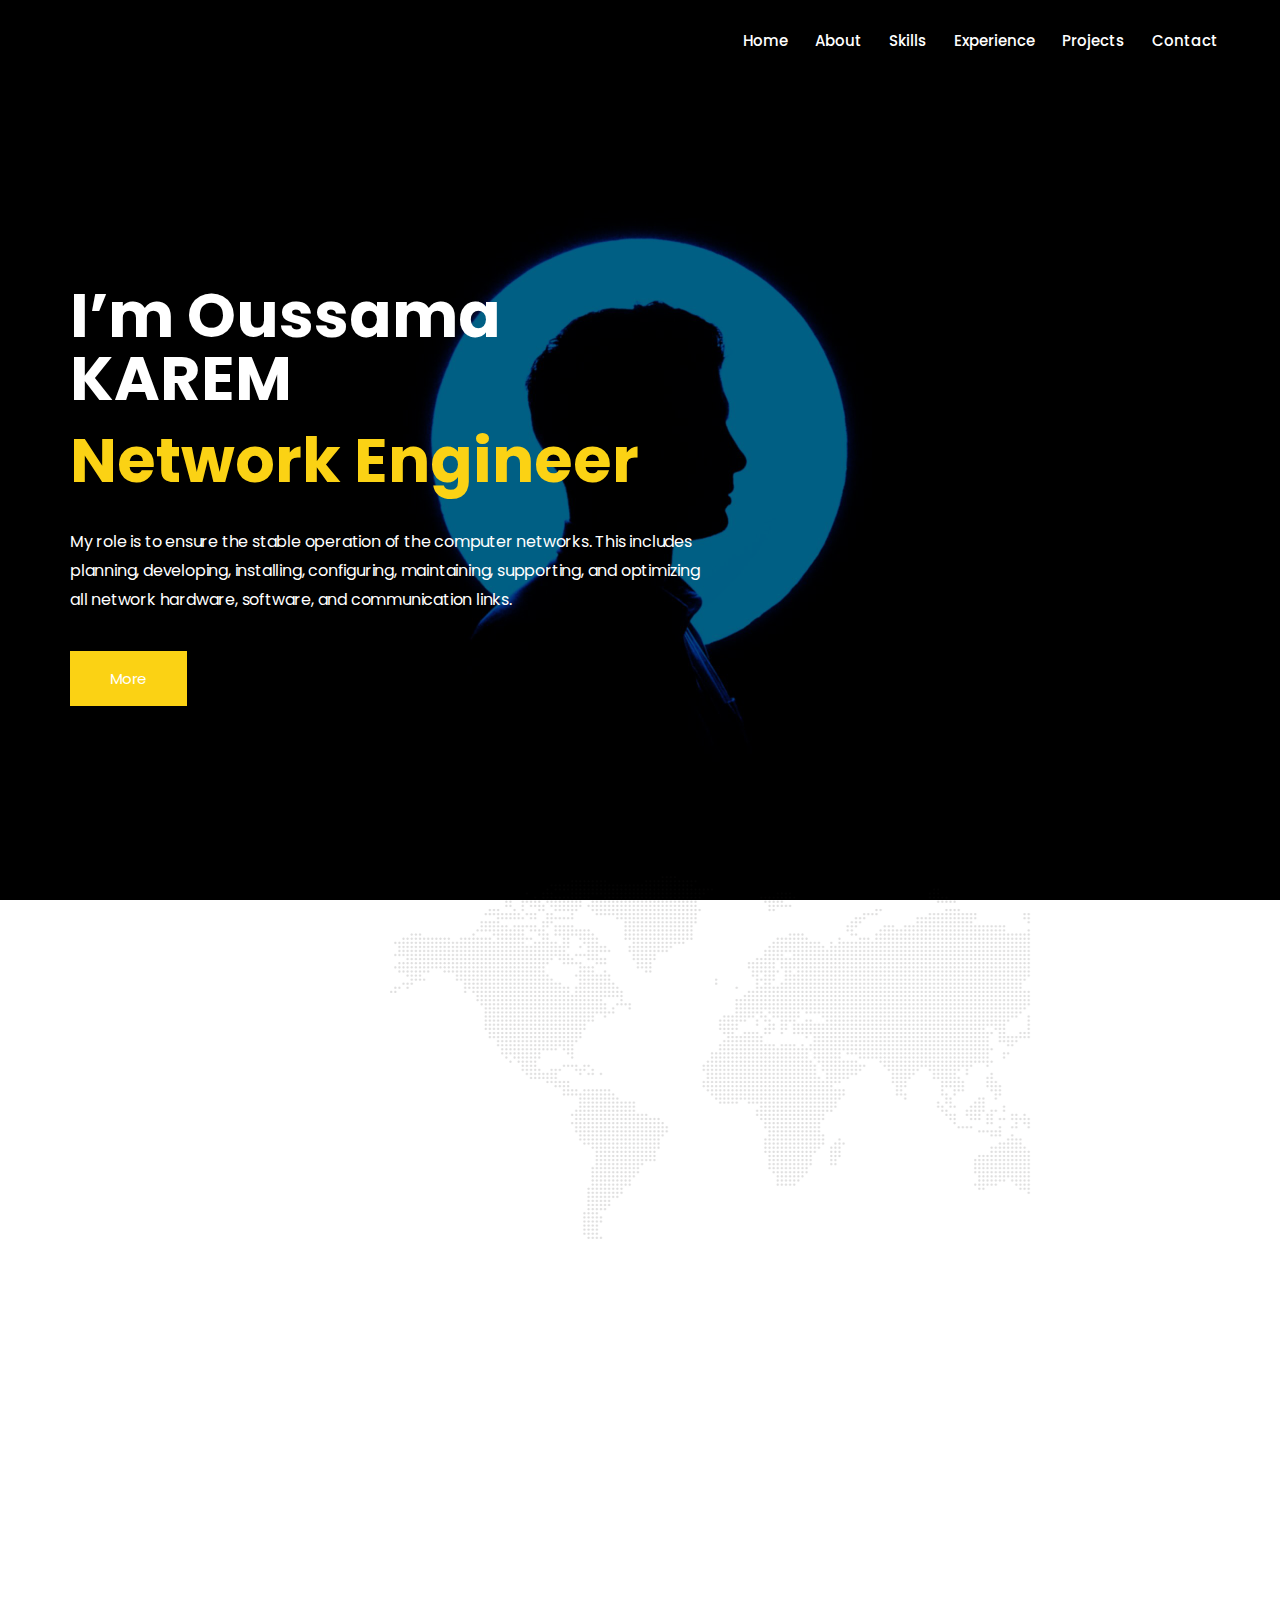
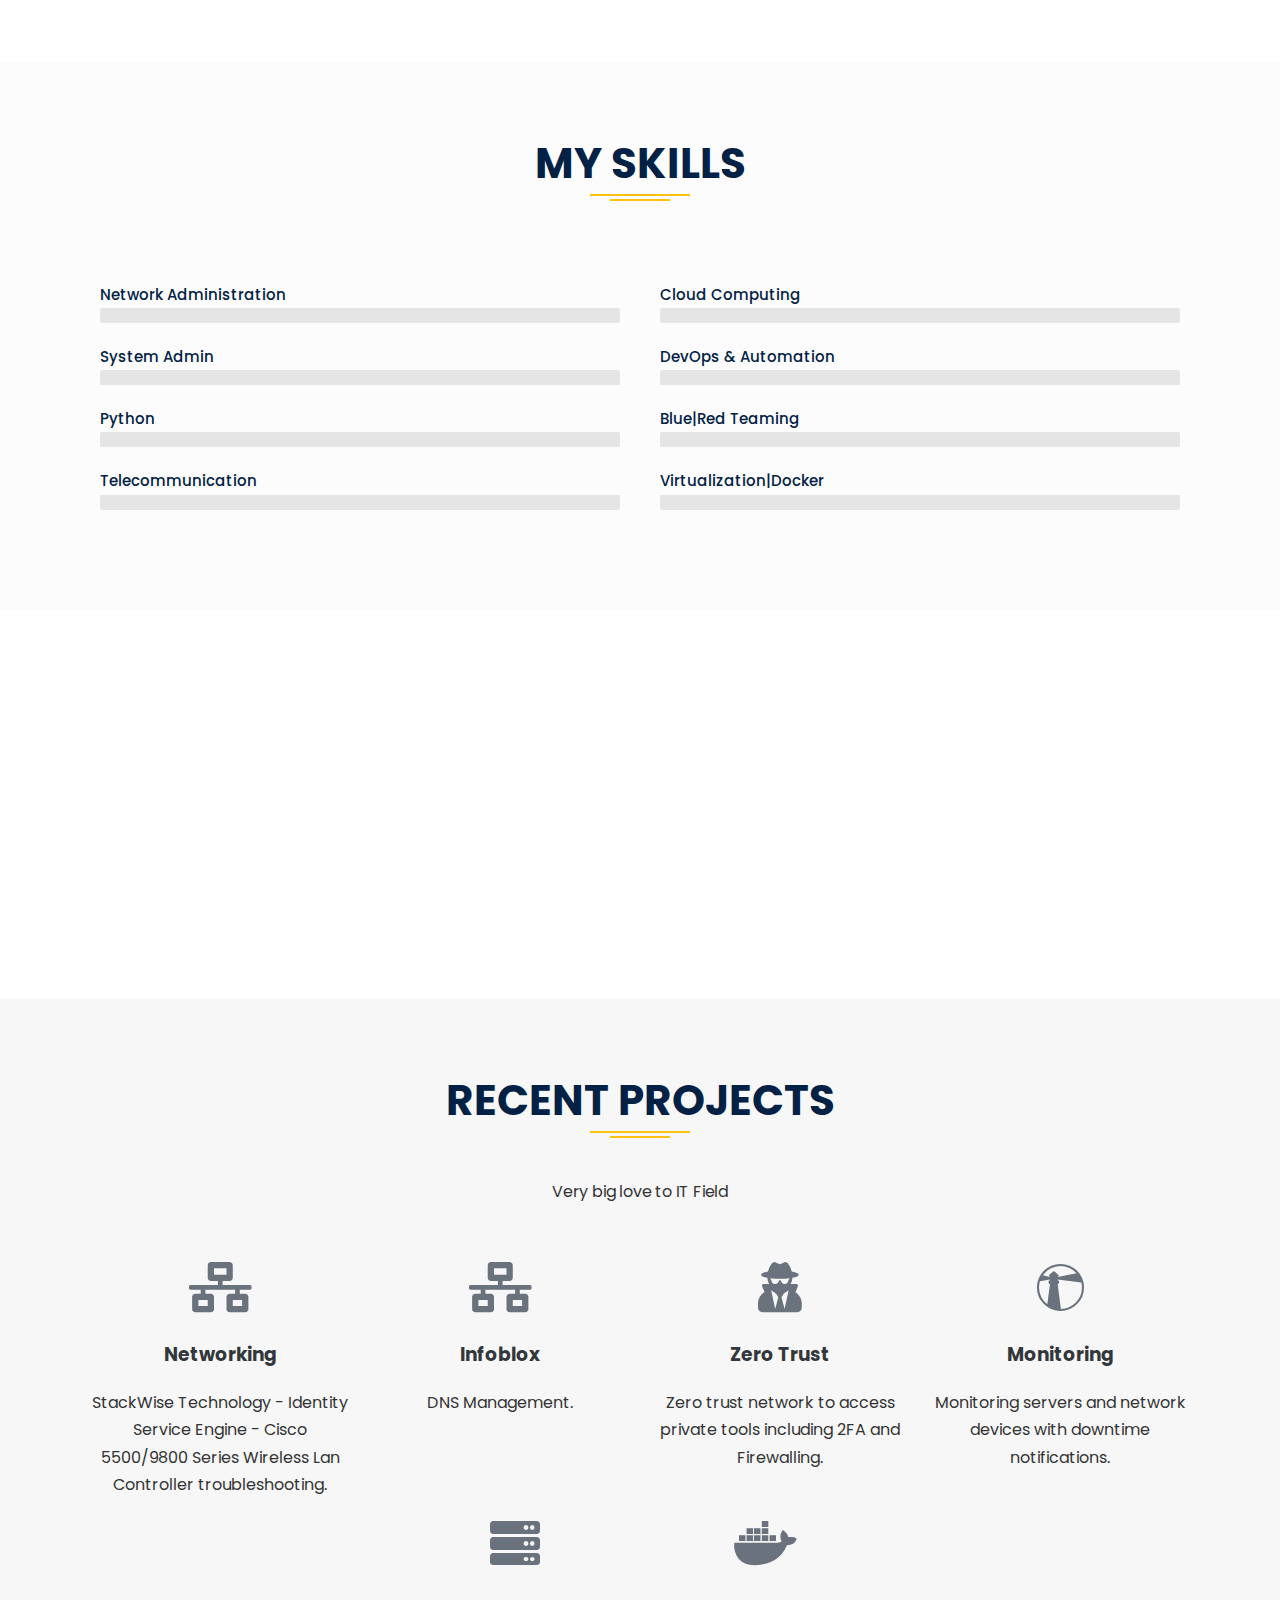
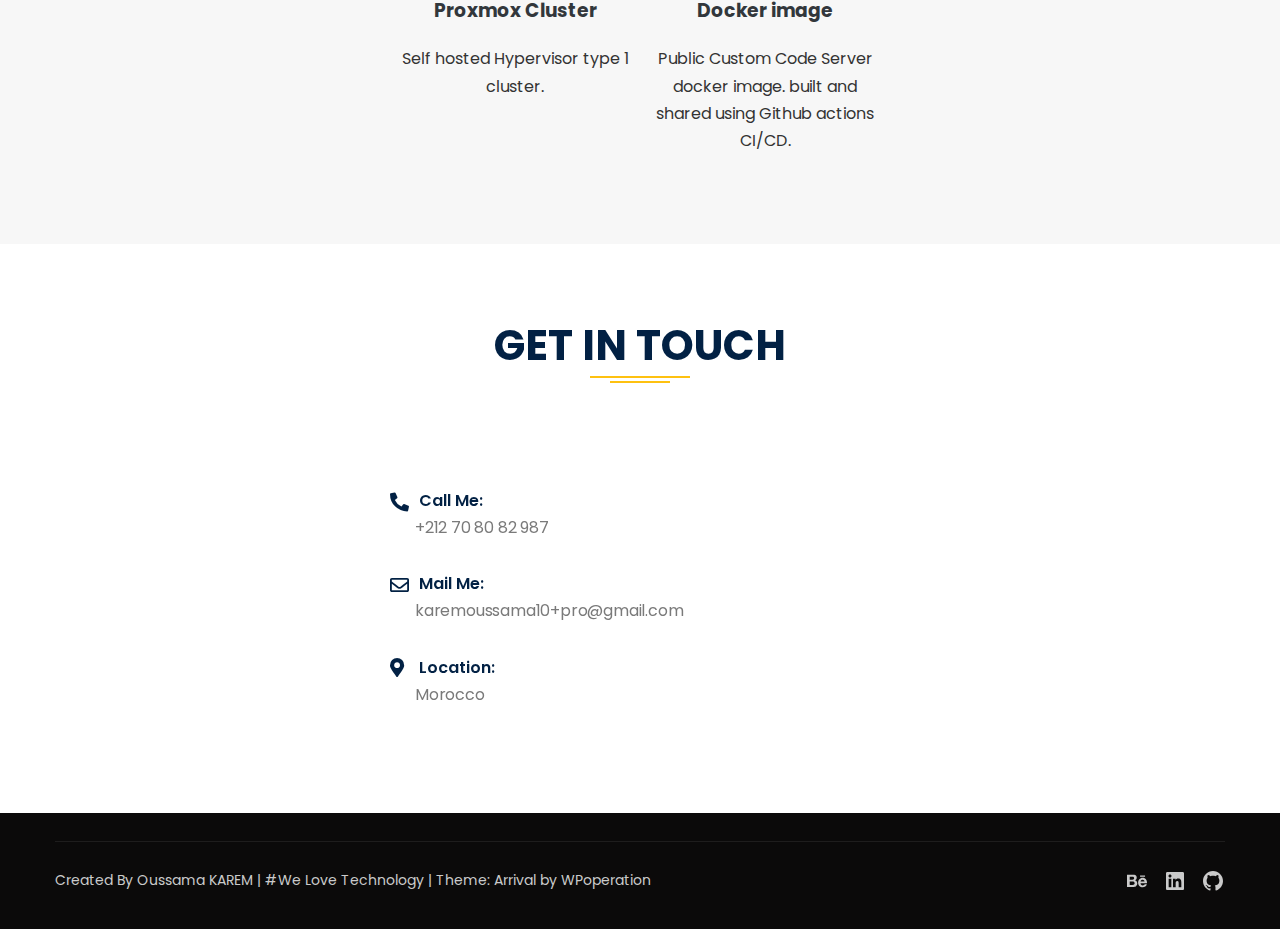
==== commit 7a212fc5: "update + bug fixes" ====
--- a/index.html
+++ b/index.html
@@ -1,6 +1,5 @@
-<!doctype html>
+<!DOCTYPE html>
 <html lang="en-US" class="no-js">
-
 <head>
 	<meta charset="UTF-8">
 	<meta name="viewport" content="width=device-width, initial-scale=1, minimum-scale=1">
@@ -8,113 +7,94 @@
 
 			<script>document.documentElement.classList.remove("no-js");</script>
 	
-	<meta name='robots' content='noindex, follow' />
-
-	<!-- This site is optimized with the Yoast SEO plugin v21.2 - https://yoast.com/wordpress/plugins/seo/ -->
-	<title>Home - Oussama KAREM</title>
-	<meta property="og:locale" content="en_US" />
-	<meta property="og:type" content="website" />
-	<meta property="og:title" content="Home - Oussama KAREM" />
-	<meta property="og:description" content="I’m Oussama KAREM Network Engineer My role is to ensure the stable operation of the computer networks. This includes planning, developing, installing, configuring, maintaining, supporting, and optimizing all network hardware, software, and communication links. More About Me As a network administrator am responsible for ensuring that all the data moving in and out of the [&hellip;]" />
-	<meta property="og:url" content="https://speedrapide10.github.io/" />
-	<meta property="og:site_name" content="Oussama KAREM" />
-	<meta property="article:modified_time" content="2023-09-24T11:55:56+00:00" />
-	<meta property="og:image" content="/wp-content/uploads/2019/10/map.png" />
-	<meta name="twitter:card" content="summary_large_image" />
-	<script type="application/ld+json" class="yoast-schema-graph">{"@context":"https://schema.org","@graph":[{"@type":"WebPage","@id":"https://speedrapide10.github.io/","url":"https://speedrapide10.github.io/","name":"Home - Oussama KAREM","isPartOf":{"@id":"https://speedrapide10.github.io/#website"},"about":{"@id":"https://speedrapide10.github.io/#/schema/person/6db8d804b5a916716ef7e278c79d322d"},"primaryImageOfPage":{"@id":"https://speedrapide10.github.io/#primaryimage"},"image":{"@id":"https://speedrapide10.github.io/#primaryimage"},"thumbnailUrl":"/wp-content/uploads/2019/10/map.png","datePublished":"2019-10-20T02:04:34+00:00","dateModified":"2023-09-24T11:55:56+00:00","breadcrumb":{"@id":"https://speedrapide10.github.io/#breadcrumb"},"inLanguage":"en-US","potentialAction":[{"@type":"ReadAction","target":["https://speedrapide10.github.io/"]}]},{"@type":"ImageObject","inLanguage":"en-US","@id":"https://speedrapide10.github.io/#primaryimage","url":"/wp-content/uploads/2019/10/map.png","contentUrl":"/wp-content/uploads/2019/10/map.png","width":973,"height":552},{"@type":"BreadcrumbList","@id":"https://speedrapide10.github.io/#breadcrumb","itemListElement":[{"@type":"ListItem","position":1,"name":"Home"}]},{"@type":"WebSite","@id":"https://speedrapide10.github.io/#website","url":"https://speedrapide10.github.io/","name":"Oussama KAREM","description":"","publisher":{"@id":"https://speedrapide10.github.io/#/schema/person/6db8d804b5a916716ef7e278c79d322d"},"potentialAction":[{"@type":"SearchAction","target":{"@type":"EntryPoint","urlTemplate":"https://speedrapide10.github.io/?s={search_term_string}"},"query-input":"required name=search_term_string"}],"inLanguage":"en-US"},{"@type":["Person","Organization"],"@id":"https://speedrapide10.github.io/#/schema/person/6db8d804b5a916716ef7e278c79d322d","name":"woussama","image":{"@type":"ImageObject","inLanguage":"en-US","@id":"https://speedrapide10.github.io/#/schema/person/image/","url":"http://0.gravatar.com/avatar/97b91a6e077d1b3c7e62daa04cacf1dc?s=96&d=mm&r=g","contentUrl":"http://0.gravatar.com/avatar/97b91a6e077d1b3c7e62daa04cacf1dc?s=96&d=mm&r=g","caption":"woussama"},"logo":{"@id":"https://speedrapide10.github.io/#/schema/person/image/"},"sameAs":["https://speedrapide10.github.io"]}]}</script>
-	<!-- / Yoast SEO plugin. -->
-
-
-<link rel='dns-prefetch' href='http://www.googletagmanager.com/' />
-<link rel='dns-prefetch' href='http://fonts.googleapis.com/' />
-<link href='https://fonts.gstatic.com/' crossorigin rel='preconnect' />
-<style type='text/css' id='critical-css-for-wp'>.elementor-location-footer:before{content:"";display:table;clear:both;}.elementor-icon-list-items .elementor-icon-list-item .elementor-icon-list-text{display:inline-block;}.elementor-posts__hover-gradient .elementor-post__card .elementor-post__thumbnail__link:after {display: block;content: "";background-image: -o-linear-gradient(bottom,rgba(0,0,0,.35) 0,transparent 75%);background-image: -webkit-gradient(linear,left bottom,left top,from(rgba(0,0,0,.35)),color-stop(75%,transparent));background-image: linear-gradient(0deg,rgba(0,0,0,.35),transparent 75%);background-repeat: no-repeat;height: 100%;width: 100%;position: absolute;bottom: 0;opacity: 1;-webkit-transition: all .3s ease-out;-o-transition: all .3s ease-out;transition: all .3s ease-out;}</style><link rel="ccwpdelayedstyle" id="wp-block-library-css" href="wp-includes/css/dist/block-library/style.min9b30.css?ver=6.3.1" media="all" data-ccwp-rel="stylesheet" defer="defer"/>
-<style id="wp-block-library-theme-inline-css">
-.wp-block-audio figcaption{color:#555;font-size:13px;text-align:center}.is-dark-theme .wp-block-audio figcaption{color:hsla(0,0%,100%,.65)}.wp-block-audio{margin:0 0 1em}.wp-block-code{border:1px solid #ccc;border-radius:4px;font-family:Menlo,Consolas,monaco,monospace;padding:.8em 1em}.wp-block-embed figcaption{color:#555;font-size:13px;text-align:center}.is-dark-theme .wp-block-embed figcaption{color:hsla(0,0%,100%,.65)}.wp-block-embed{margin:0 0 1em}.blocks-gallery-caption{color:#555;font-size:13px;text-align:center}.is-dark-theme .blocks-gallery-caption{color:hsla(0,0%,100%,.65)}.wp-block-image figcaption{color:#555;font-size:13px;text-align:center}.is-dark-theme .wp-block-image figcaption{color:hsla(0,0%,100%,.65)}.wp-block-image{margin:0 0 1em}.wp-block-pullquote{border-bottom:4px solid;border-top:4px solid;color:currentColor;margin-bottom:1.75em}.wp-block-pullquote cite,.wp-block-pullquote footer,.wp-block-pullquote__citation{color:currentColor;font-size:.8125em;font-style:normal;text-transform:uppercase}.wp-block-quote{border-left:.25em solid;margin:0 0 1.75em;padding-left:1em}.wp-block-quote cite,.wp-block-quote footer{color:currentColor;font-size:.8125em;font-style:normal;position:relative}.wp-block-quote.has-text-align-right{border-left:none;border-right:.25em solid;padding-left:0;padding-right:1em}.wp-block-quote.has-text-align-center{border:none;padding-left:0}.wp-block-quote.is-large,.wp-block-quote.is-style-large,.wp-block-quote.is-style-plain{border:none}.wp-block-search .wp-block-search__label{font-weight:700}.wp-block-search__button{border:1px solid #ccc;padding:.375em .625em}:where(.wp-block-group.has-background){padding:1.25em 2.375em}.wp-block-separator.has-css-opacity{opacity:.4}.wp-block-separator{border:none;border-bottom:2px solid;margin-left:auto;margin-right:auto}.wp-block-separator.has-alpha-channel-opacity{opacity:1}.wp-block-separator:not(.is-style-wide):not(.is-style-dots){width:100px}.wp-block-separator.has-background:not(.is-style-dots){border-bottom:none;height:1px}.wp-block-separator.has-background:not(.is-style-wide):not(.is-style-dots){height:2px}.wp-block-table{margin:0 0 1em}.wp-block-table td,.wp-block-table th{word-break:normal}.wp-block-table figcaption{color:#555;font-size:13px;text-align:center}.is-dark-theme .wp-block-table figcaption{color:hsla(0,0%,100%,.65)}.wp-block-video figcaption{color:#555;font-size:13px;text-align:center}.is-dark-theme .wp-block-video figcaption{color:hsla(0,0%,100%,.65)}.wp-block-video{margin:0 0 1em}.wp-block-template-part.has-background{margin-bottom:0;margin-top:0;padding:1.25em 2.375em}
-</style>
-<style id="classic-theme-styles-inline-css">
+	<title>Oussama KAREM</title>
+<meta name="robots" content="max-image-preview:large">
+<link rel="dns-prefetch" href="//fonts.googleapis.com">
+<link href="https://fonts.gstatic.com/" crossorigin rel="preconnect">
+<link rel="alternate" type="application/rss+xml" title="Oussama KAREM &raquo; Feed" href="/feed/">
+<link rel="alternate" type="application/rss+xml" title="Oussama KAREM &raquo; Comments Feed" href="/comments/feed/">
+<script>
+window._wpemojiSettings = {"baseUrl":"https:\/\/s.w.org\/images\/core\/emoji\/14.0.0\/72x72\/","ext":".png","svgUrl":"https:\/\/s.w.org\/images\/core\/emoji\/14.0.0\/svg\/","svgExt":".svg","source":{"concatemoji":"\/wp-includes\/js\/wp-emoji-release.min.js?ver=6.3.1"}};
 /*! This file is auto-generated */
-.wp-block-button__link{color:#fff;background-color:#32373c;border-radius:9999px;box-shadow:none;text-decoration:none;padding:calc(.667em + 2px) calc(1.333em + 2px);font-size:1.125em}.wp-block-file__button{background:#32373c;color:#fff;text-decoration:none}
-</style>
-<style id="global-styles-inline-css">
-body{--wp--preset--color--black: #000000;--wp--preset--color--cyan-bluish-gray: #abb8c3;--wp--preset--color--white: #ffffff;--wp--preset--color--pale-pink: #f78da7;--wp--preset--color--vivid-red: #cf2e2e;--wp--preset--color--luminous-vivid-orange: #ff6900;--wp--preset--color--luminous-vivid-amber: #fcb900;--wp--preset--color--light-green-cyan: #7bdcb5;--wp--preset--color--vivid-green-cyan: #00d084;--wp--preset--color--pale-cyan-blue: #8ed1fc;--wp--preset--color--vivid-cyan-blue: #0693e3;--wp--preset--color--vivid-purple: #9b51e0;--wp--preset--color--dusty-orange: #ed8f5b;--wp--preset--color--dusty-red: #e36d60;--wp--preset--color--dusty-wine: #9c4368;--wp--preset--color--dark-sunset: #33223b;--wp--preset--color--almost-black: #0a1c28;--wp--preset--color--dusty-water: #41848f;--wp--preset--color--dusty-sky: #72a7a3;--wp--preset--color--dusty-daylight: #97c0b7;--wp--preset--color--dusty-sun: #eee9d1;--wp--preset--gradient--vivid-cyan-blue-to-vivid-purple: linear-gradient(135deg,rgba(6,147,227,1) 0%,rgb(155,81,224) 100%);--wp--preset--gradient--light-green-cyan-to-vivid-green-cyan: linear-gradient(135deg,rgb(122,220,180) 0%,rgb(0,208,130) 100%);--wp--preset--gradient--luminous-vivid-amber-to-luminous-vivid-orange: linear-gradient(135deg,rgba(252,185,0,1) 0%,rgba(255,105,0,1) 100%);--wp--preset--gradient--luminous-vivid-orange-to-vivid-red: linear-gradient(135deg,rgba(255,105,0,1) 0%,rgb(207,46,46) 100%);--wp--preset--gradient--very-light-gray-to-cyan-bluish-gray: linear-gradient(135deg,rgb(238,238,238) 0%,rgb(169,184,195) 100%);--wp--preset--gradient--cool-to-warm-spectrum: linear-gradient(135deg,rgb(74,234,220) 0%,rgb(151,120,209) 20%,rgb(207,42,186) 40%,rgb(238,44,130) 60%,rgb(251,105,98) 80%,rgb(254,248,76) 100%);--wp--preset--gradient--blush-light-purple: linear-gradient(135deg,rgb(255,206,236) 0%,rgb(152,150,240) 100%);--wp--preset--gradient--blush-bordeaux: linear-gradient(135deg,rgb(254,205,165) 0%,rgb(254,45,45) 50%,rgb(107,0,62) 100%);--wp--preset--gradient--luminous-dusk: linear-gradient(135deg,rgb(255,203,112) 0%,rgb(199,81,192) 50%,rgb(65,88,208) 100%);--wp--preset--gradient--pale-ocean: linear-gradient(135deg,rgb(255,245,203) 0%,rgb(182,227,212) 50%,rgb(51,167,181) 100%);--wp--preset--gradient--electric-grass: linear-gradient(135deg,rgb(202,248,128) 0%,rgb(113,206,126) 100%);--wp--preset--gradient--midnight: linear-gradient(135deg,rgb(2,3,129) 0%,rgb(40,116,252) 100%);--wp--preset--font-size--small: 16px;--wp--preset--font-size--medium: 20px;--wp--preset--font-size--large: 36px;--wp--preset--font-size--x-large: 42px;--wp--preset--font-size--regular: 20px;--wp--preset--font-size--larger: 48px;--wp--preset--spacing--20: 0.44rem;--wp--preset--spacing--30: 0.67rem;--wp--preset--spacing--40: 1rem;--wp--preset--spacing--50: 1.5rem;--wp--preset--spacing--60: 2.25rem;--wp--preset--spacing--70: 3.38rem;--wp--preset--spacing--80: 5.06rem;--wp--preset--shadow--natural: 6px 6px 9px rgba(0, 0, 0, 0.2);--wp--preset--shadow--deep: 12px 12px 50px rgba(0, 0, 0, 0.4);--wp--preset--shadow--sharp: 6px 6px 0px rgba(0, 0, 0, 0.2);--wp--preset--shadow--outlined: 6px 6px 0px -3px rgba(255, 255, 255, 1), 6px 6px rgba(0, 0, 0, 1);--wp--preset--shadow--crisp: 6px 6px 0px rgba(0, 0, 0, 1);}:where(.is-layout-flex){gap: 0.5em;}:where(.is-layout-grid){gap: 0.5em;}body .is-layout-flow > .alignleft{float: left;margin-inline-start: 0;margin-inline-end: 2em;}body .is-layout-flow > .alignright{float: right;margin-inline-start: 2em;margin-inline-end: 0;}body .is-layout-flow > .aligncenter{margin-left: auto !important;margin-right: auto !important;}body .is-layout-constrained > .alignleft{float: left;margin-inline-start: 0;margin-inline-end: 2em;}body .is-layout-constrained > .alignright{float: right;margin-inline-start: 2em;margin-inline-end: 0;}body .is-layout-constrained > .aligncenter{margin-left: auto !important;margin-right: auto !important;}body .is-layout-constrained > :where(:not(.alignleft):not(.alignright):not(.alignfull)){max-width: var(--wp--style--global--content-size);margin-left: auto !important;margin-right: auto !important;}body .is-layout-constrained > .alignwide{max-width: var(--wp--style--global--wide-size);}body .is-layout-flex{display: flex;}body .is-layout-flex{flex-wrap: wrap;align-items: center;}body .is-layout-flex > *{margin: 0;}body .is-layout-grid{display: grid;}body .is-layout-grid > *{margin: 0;}:where(.wp-block-columns.is-layout-flex){gap: 2em;}:where(.wp-block-columns.is-layout-grid){gap: 2em;}:where(.wp-block-post-template.is-layout-flex){gap: 1.25em;}:where(.wp-block-post-template.is-layout-grid){gap: 1.25em;}.has-black-color{color: var(--wp--preset--color--black) !important;}.has-cyan-bluish-gray-color{color: var(--wp--preset--color--cyan-bluish-gray) !important;}.has-white-color{color: var(--wp--preset--color--white) !important;}.has-pale-pink-color{color: var(--wp--preset--color--pale-pink) !important;}.has-vivid-red-color{color: var(--wp--preset--color--vivid-red) !important;}.has-luminous-vivid-orange-color{color: var(--wp--preset--color--luminous-vivid-orange) !important;}.has-luminous-vivid-amber-color{color: var(--wp--preset--color--luminous-vivid-amber) !important;}.has-light-green-cyan-color{color: var(--wp--preset--color--light-green-cyan) !important;}.has-vivid-green-cyan-color{color: var(--wp--preset--color--vivid-green-cyan) !important;}.has-pale-cyan-blue-color{color: var(--wp--preset--color--pale-cyan-blue) !important;}.has-vivid-cyan-blue-color{color: var(--wp--preset--color--vivid-cyan-blue) !important;}.has-vivid-purple-color{color: var(--wp--preset--color--vivid-purple) !important;}.has-black-background-color{background-color: var(--wp--preset--color--black) !important;}.has-cyan-bluish-gray-background-color{background-color: var(--wp--preset--color--cyan-bluish-gray) !important;}.has-white-background-color{background-color: var(--wp--preset--color--white) !important;}.has-pale-pink-background-color{background-color: var(--wp--preset--color--pale-pink) !important;}.has-vivid-red-background-color{background-color: var(--wp--preset--color--vivid-red) !important;}.has-luminous-vivid-orange-background-color{background-color: var(--wp--preset--color--luminous-vivid-orange) !important;}.has-luminous-vivid-amber-background-color{background-color: var(--wp--preset--color--luminous-vivid-amber) !important;}.has-light-green-cyan-background-color{background-color: var(--wp--preset--color--light-green-cyan) !important;}.has-vivid-green-cyan-background-color{background-color: var(--wp--preset--color--vivid-green-cyan) !important;}.has-pale-cyan-blue-background-color{background-color: var(--wp--preset--color--pale-cyan-blue) !important;}.has-vivid-cyan-blue-background-color{background-color: var(--wp--preset--color--vivid-cyan-blue) !important;}.has-vivid-purple-background-color{background-color: var(--wp--preset--color--vivid-purple) !important;}.has-black-border-color{border-color: var(--wp--preset--color--black) !important;}.has-cyan-bluish-gray-border-color{border-color: var(--wp--preset--color--cyan-bluish-gray) !important;}.has-white-border-color{border-color: var(--wp--preset--color--white) !important;}.has-pale-pink-border-color{border-color: var(--wp--preset--color--pale-pink) !important;}.has-vivid-red-border-color{border-color: var(--wp--preset--color--vivid-red) !important;}.has-luminous-vivid-orange-border-color{border-color: var(--wp--preset--color--luminous-vivid-orange) !important;}.has-luminous-vivid-amber-border-color{border-color: var(--wp--preset--color--luminous-vivid-amber) !important;}.has-light-green-cyan-border-color{border-color: var(--wp--preset--color--light-green-cyan) !important;}.has-vivid-green-cyan-border-color{border-color: var(--wp--preset--color--vivid-green-cyan) !important;}.has-pale-cyan-blue-border-color{border-color: var(--wp--preset--color--pale-cyan-blue) !important;}.has-vivid-cyan-blue-border-color{border-color: var(--wp--preset--color--vivid-cyan-blue) !important;}.has-vivid-purple-border-color{border-color: var(--wp--preset--color--vivid-purple) !important;}.has-vivid-cyan-blue-to-vivid-purple-gradient-background{background: var(--wp--preset--gradient--vivid-cyan-blue-to-vivid-purple) !important;}.has-light-green-cyan-to-vivid-green-cyan-gradient-background{background: var(--wp--preset--gradient--light-green-cyan-to-vivid-green-cyan) !important;}.has-luminous-vivid-amber-to-luminous-vivid-orange-gradient-background{background: var(--wp--preset--gradient--luminous-vivid-amber-to-luminous-vivid-orange) !important;}.has-luminous-vivid-orange-to-vivid-red-gradient-background{background: var(--wp--preset--gradient--luminous-vivid-orange-to-vivid-red) !important;}.has-very-light-gray-to-cyan-bluish-gray-gradient-background{background: var(--wp--preset--gradient--very-light-gray-to-cyan-bluish-gray) !important;}.has-cool-to-warm-spectrum-gradient-background{background: var(--wp--preset--gradient--cool-to-warm-spectrum) !important;}.has-blush-light-purple-gradient-background{background: var(--wp--preset--gradient--blush-light-purple) !important;}.has-blush-bordeaux-gradient-background{background: var(--wp--preset--gradient--blush-bordeaux) !important;}.has-luminous-dusk-gradient-background{background: var(--wp--preset--gradient--luminous-dusk) !important;}.has-pale-ocean-gradient-background{background: var(--wp--preset--gradient--pale-ocean) !important;}.has-electric-grass-gradient-background{background: var(--wp--preset--gradient--electric-grass) !important;}.has-midnight-gradient-background{background: var(--wp--preset--gradient--midnight) !important;}.has-small-font-size{font-size: var(--wp--preset--font-size--small) !important;}.has-medium-font-size{font-size: var(--wp--preset--font-size--medium) !important;}.has-large-font-size{font-size: var(--wp--preset--font-size--large) !important;}.has-x-large-font-size{font-size: var(--wp--preset--font-size--x-large) !important;}
+!function(i,n){var o,s,e;function c(e){try{var t={supportTests:e,timestamp:(new Date).valueOf()};sessionStorage.setItem(o,JSON.stringify(t))}catch(e){}}function p(e,t,n){e.clearRect(0,0,e.canvas.width,e.canvas.height),e.fillText(t,0,0);var t=new Uint32Array(e.getImageData(0,0,e.canvas.width,e.canvas.height).data),r=(e.clearRect(0,0,e.canvas.width,e.canvas.height),e.fillText(n,0,0),new Uint32Array(e.getImageData(0,0,e.canvas.width,e.canvas.height).data));return t.every(function(e,t){return e===r[t]})}function u(e,t,n){switch(t){case"flag":return n(e,"🏳️‍⚧️","🏳️​⚧️")?!1:!n(e,"🇺🇳","🇺​🇳")&&!n(e,"🏴󠁧󠁢󠁥󠁮󠁧󠁿","🏴​󠁧​󠁢​󠁥​󠁮​󠁧​󠁿");case"emoji":return!n(e,"🫱🏻‍🫲🏿","🫱🏻​🫲🏿")}return!1}function f(e,t,n){var r="undefined"!=typeof WorkerGlobalScope&&self instanceof WorkerGlobalScope?new OffscreenCanvas(300,150):i.createElement("canvas"),a=r.getContext("2d",{willReadFrequently:!0}),o=(a.textBaseline="top",a.font="600 32px Arial",{});return e.forEach(function(e){o[e]=t(a,e,n)}),o}function t(e){var t=i.createElement("script");t.src=e,t.defer=!0,i.head.appendChild(t)}"undefined"!=typeof Promise&&(o="wpEmojiSettingsSupports",s=["flag","emoji"],n.supports={everything:!0,everythingExceptFlag:!0},e=new Promise(function(e){i.addEventListener("DOMContentLoaded",e,{once:!0})}),new Promise(function(t){var n=function(){try{var e=JSON.parse(sessionStorage.getItem(o));if("object"==typeof e&&"number"==typeof e.timestamp&&(new Date).valueOf()<e.timestamp+604800&&"object"==typeof e.supportTests)return e.supportTests}catch(e){}return null}();if(!n){if("undefined"!=typeof Worker&&"undefined"!=typeof OffscreenCanvas&&"undefined"!=typeof URL&&URL.createObjectURL&&"undefined"!=typeof Blob)try{var e="postMessage("+f.toString()+"("+[JSON.stringify(s),u.toString(),p.toString()].join(",")+"));",r=new Blob([e],{type:"text/javascript"}),a=new Worker(URL.createObjectURL(r),{name:"wpTestEmojiSupports"});return void(a.onmessage=function(e){c(n=e.data),a.terminate(),t(n)})}catch(e){}c(n=f(s,u,p))}t(n)}).then(function(e){for(var t in e)n.supports[t]=e[t],n.supports.everything=n.supports.everything&&n.supports[t],"flag"!==t&&(n.supports.everythingExceptFlag=n.supports.everythingExceptFlag&&n.supports[t]);n.supports.everythingExceptFlag=n.supports.everythingExceptFlag&&!n.supports.flag,n.DOMReady=!1,n.readyCallback=function(){n.DOMReady=!0}}).then(function(){return e}).then(function(){var e;n.supports.everything||(n.readyCallback(),(e=n.source||{}).concatemoji?t(e.concatemoji):e.wpemoji&&e.twemoji&&(t(e.twemoji),t(e.wpemoji)))}))}((window,document),window._wpemojiSettings);
+</script>
+<style>img.wp-smiley,
+img.emoji {
+	display: inline !important;
+	border: none !important;
+	box-shadow: none !important;
+	height: 1em !important;
+	width: 1em !important;
+	margin: 0 0.07em !important;
+	vertical-align: -0.1em !important;
+	background: none !important;
+	padding: 0 !important;
+}</style>
+	<link rel="stylesheet" id="wp-block-library-css" href="/wp-includes/css/dist/block-library/style.min.css?ver=6.3.1" media="all">
+<style id="wp-block-library-theme-inline-css">.wp-block-audio figcaption{color:#555;font-size:13px;text-align:center}.is-dark-theme .wp-block-audio figcaption{color:hsla(0,0%,100%,.65)}.wp-block-audio{margin:0 0 1em}.wp-block-code{border:1px solid #ccc;border-radius:4px;font-family:Menlo,Consolas,monaco,monospace;padding:.8em 1em}.wp-block-embed figcaption{color:#555;font-size:13px;text-align:center}.is-dark-theme .wp-block-embed figcaption{color:hsla(0,0%,100%,.65)}.wp-block-embed{margin:0 0 1em}.blocks-gallery-caption{color:#555;font-size:13px;text-align:center}.is-dark-theme .blocks-gallery-caption{color:hsla(0,0%,100%,.65)}.wp-block-image figcaption{color:#555;font-size:13px;text-align:center}.is-dark-theme .wp-block-image figcaption{color:hsla(0,0%,100%,.65)}.wp-block-image{margin:0 0 1em}.wp-block-pullquote{border-bottom:4px solid;border-top:4px solid;color:currentColor;margin-bottom:1.75em}.wp-block-pullquote cite,.wp-block-pullquote footer,.wp-block-pullquote__citation{color:currentColor;font-size:.8125em;font-style:normal;text-transform:uppercase}.wp-block-quote{border-left:.25em solid;margin:0 0 1.75em;padding-left:1em}.wp-block-quote cite,.wp-block-quote footer{color:currentColor;font-size:.8125em;font-style:normal;position:relative}.wp-block-quote.has-text-align-right{border-left:none;border-right:.25em solid;padding-left:0;padding-right:1em}.wp-block-quote.has-text-align-center{border:none;padding-left:0}.wp-block-quote.is-large,.wp-block-quote.is-style-large,.wp-block-quote.is-style-plain{border:none}.wp-block-search .wp-block-search__label{font-weight:700}.wp-block-search__button{border:1px solid #ccc;padding:.375em .625em}:where(.wp-block-group.has-background){padding:1.25em 2.375em}.wp-block-separator.has-css-opacity{opacity:.4}.wp-block-separator{border:none;border-bottom:2px solid;margin-left:auto;margin-right:auto}.wp-block-separator.has-alpha-channel-opacity{opacity:1}.wp-block-separator:not(.is-style-wide):not(.is-style-dots){width:100px}.wp-block-separator.has-background:not(.is-style-dots){border-bottom:none;height:1px}.wp-block-separator.has-background:not(.is-style-wide):not(.is-style-dots){height:2px}.wp-block-table{margin:0 0 1em}.wp-block-table td,.wp-block-table th{word-break:normal}.wp-block-table figcaption{color:#555;font-size:13px;text-align:center}.is-dark-theme .wp-block-table figcaption{color:hsla(0,0%,100%,.65)}.wp-block-video figcaption{color:#555;font-size:13px;text-align:center}.is-dark-theme .wp-block-video figcaption{color:hsla(0,0%,100%,.65)}.wp-block-video{margin:0 0 1em}.wp-block-template-part.has-background{margin-bottom:0;margin-top:0;padding:1.25em 2.375em}</style>
+<style id="classic-theme-styles-inline-css">/*! This file is auto-generated */
+.wp-block-button__link{color:#fff;background-color:#32373c;border-radius:9999px;box-shadow:none;text-decoration:none;padding:calc(.667em + 2px) calc(1.333em + 2px);font-size:1.125em}.wp-block-file__button{background:#32373c;color:#fff;text-decoration:none}</style>
+<style id="global-styles-inline-css">body{--wp--preset--color--black: #000000;--wp--preset--color--cyan-bluish-gray: #abb8c3;--wp--preset--color--white: #ffffff;--wp--preset--color--pale-pink: #f78da7;--wp--preset--color--vivid-red: #cf2e2e;--wp--preset--color--luminous-vivid-orange: #ff6900;--wp--preset--color--luminous-vivid-amber: #fcb900;--wp--preset--color--light-green-cyan: #7bdcb5;--wp--preset--color--vivid-green-cyan: #00d084;--wp--preset--color--pale-cyan-blue: #8ed1fc;--wp--preset--color--vivid-cyan-blue: #0693e3;--wp--preset--color--vivid-purple: #9b51e0;--wp--preset--color--dusty-orange: #ed8f5b;--wp--preset--color--dusty-red: #e36d60;--wp--preset--color--dusty-wine: #9c4368;--wp--preset--color--dark-sunset: #33223b;--wp--preset--color--almost-black: #0a1c28;--wp--preset--color--dusty-water: #41848f;--wp--preset--color--dusty-sky: #72a7a3;--wp--preset--color--dusty-daylight: #97c0b7;--wp--preset--color--dusty-sun: #eee9d1;--wp--preset--gradient--vivid-cyan-blue-to-vivid-purple: linear-gradient(135deg,rgba(6,147,227,1) 0%,rgb(155,81,224) 100%);--wp--preset--gradient--light-green-cyan-to-vivid-green-cyan: linear-gradient(135deg,rgb(122,220,180) 0%,rgb(0,208,130) 100%);--wp--preset--gradient--luminous-vivid-amber-to-luminous-vivid-orange: linear-gradient(135deg,rgba(252,185,0,1) 0%,rgba(255,105,0,1) 100%);--wp--preset--gradient--luminous-vivid-orange-to-vivid-red: linear-gradient(135deg,rgba(255,105,0,1) 0%,rgb(207,46,46) 100%);--wp--preset--gradient--very-light-gray-to-cyan-bluish-gray: linear-gradient(135deg,rgb(238,238,238) 0%,rgb(169,184,195) 100%);--wp--preset--gradient--cool-to-warm-spectrum: linear-gradient(135deg,rgb(74,234,220) 0%,rgb(151,120,209) 20%,rgb(207,42,186) 40%,rgb(238,44,130) 60%,rgb(251,105,98) 80%,rgb(254,248,76) 100%);--wp--preset--gradient--blush-light-purple: linear-gradient(135deg,rgb(255,206,236) 0%,rgb(152,150,240) 100%);--wp--preset--gradient--blush-bordeaux: linear-gradient(135deg,rgb(254,205,165) 0%,rgb(254,45,45) 50%,rgb(107,0,62) 100%);--wp--preset--gradient--luminous-dusk: linear-gradient(135deg,rgb(255,203,112) 0%,rgb(199,81,192) 50%,rgb(65,88,208) 100%);--wp--preset--gradient--pale-ocean: linear-gradient(135deg,rgb(255,245,203) 0%,rgb(182,227,212) 50%,rgb(51,167,181) 100%);--wp--preset--gradient--electric-grass: linear-gradient(135deg,rgb(202,248,128) 0%,rgb(113,206,126) 100%);--wp--preset--gradient--midnight: linear-gradient(135deg,rgb(2,3,129) 0%,rgb(40,116,252) 100%);--wp--preset--font-size--small: 16px;--wp--preset--font-size--medium: 20px;--wp--preset--font-size--large: 36px;--wp--preset--font-size--x-large: 42px;--wp--preset--font-size--regular: 20px;--wp--preset--font-size--larger: 48px;--wp--preset--spacing--20: 0.44rem;--wp--preset--spacing--30: 0.67rem;--wp--preset--spacing--40: 1rem;--wp--preset--spacing--50: 1.5rem;--wp--preset--spacing--60: 2.25rem;--wp--preset--spacing--70: 3.38rem;--wp--preset--spacing--80: 5.06rem;--wp--preset--shadow--natural: 6px 6px 9px rgba(0, 0, 0, 0.2);--wp--preset--shadow--deep: 12px 12px 50px rgba(0, 0, 0, 0.4);--wp--preset--shadow--sharp: 6px 6px 0px rgba(0, 0, 0, 0.2);--wp--preset--shadow--outlined: 6px 6px 0px -3px rgba(255, 255, 255, 1), 6px 6px rgba(0, 0, 0, 1);--wp--preset--shadow--crisp: 6px 6px 0px rgba(0, 0, 0, 1);}:where(.is-layout-flex){gap: 0.5em;}:where(.is-layout-grid){gap: 0.5em;}body .is-layout-flow > .alignleft{float: left;margin-inline-start: 0;margin-inline-end: 2em;}body .is-layout-flow > .alignright{float: right;margin-inline-start: 2em;margin-inline-end: 0;}body .is-layout-flow > .aligncenter{margin-left: auto !important;margin-right: auto !important;}body .is-layout-constrained > .alignleft{float: left;margin-inline-start: 0;margin-inline-end: 2em;}body .is-layout-constrained > .alignright{float: right;margin-inline-start: 2em;margin-inline-end: 0;}body .is-layout-constrained > .aligncenter{margin-left: auto !important;margin-right: auto !important;}body .is-layout-constrained > :where(:not(.alignleft):not(.alignright):not(.alignfull)){max-width: var(--wp--style--global--content-size);margin-left: auto !important;margin-right: auto !important;}body .is-layout-constrained > .alignwide{max-width: var(--wp--style--global--wide-size);}body .is-layout-flex{display: flex;}body .is-layout-flex{flex-wrap: wrap;align-items: center;}body .is-layout-flex > *{margin: 0;}body .is-layout-grid{display: grid;}body .is-layout-grid > *{margin: 0;}:where(.wp-block-columns.is-layout-flex){gap: 2em;}:where(.wp-block-columns.is-layout-grid){gap: 2em;}:where(.wp-block-post-template.is-layout-flex){gap: 1.25em;}:where(.wp-block-post-template.is-layout-grid){gap: 1.25em;}.has-black-color{color: var(--wp--preset--color--black) !important;}.has-cyan-bluish-gray-color{color: var(--wp--preset--color--cyan-bluish-gray) !important;}.has-white-color{color: var(--wp--preset--color--white) !important;}.has-pale-pink-color{color: var(--wp--preset--color--pale-pink) !important;}.has-vivid-red-color{color: var(--wp--preset--color--vivid-red) !important;}.has-luminous-vivid-orange-color{color: var(--wp--preset--color--luminous-vivid-orange) !important;}.has-luminous-vivid-amber-color{color: var(--wp--preset--color--luminous-vivid-amber) !important;}.has-light-green-cyan-color{color: var(--wp--preset--color--light-green-cyan) !important;}.has-vivid-green-cyan-color{color: var(--wp--preset--color--vivid-green-cyan) !important;}.has-pale-cyan-blue-color{color: var(--wp--preset--color--pale-cyan-blue) !important;}.has-vivid-cyan-blue-color{color: var(--wp--preset--color--vivid-cyan-blue) !important;}.has-vivid-purple-color{color: var(--wp--preset--color--vivid-purple) !important;}.has-black-background-color{background-color: var(--wp--preset--color--black) !important;}.has-cyan-bluish-gray-background-color{background-color: var(--wp--preset--color--cyan-bluish-gray) !important;}.has-white-background-color{background-color: var(--wp--preset--color--white) !important;}.has-pale-pink-background-color{background-color: var(--wp--preset--color--pale-pink) !important;}.has-vivid-red-background-color{background-color: var(--wp--preset--color--vivid-red) !important;}.has-luminous-vivid-orange-background-color{background-color: var(--wp--preset--color--luminous-vivid-orange) !important;}.has-luminous-vivid-amber-background-color{background-color: var(--wp--preset--color--luminous-vivid-amber) !important;}.has-light-green-cyan-background-color{background-color: var(--wp--preset--color--light-green-cyan) !important;}.has-vivid-green-cyan-background-color{background-color: var(--wp--preset--color--vivid-green-cyan) !important;}.has-pale-cyan-blue-background-color{background-color: var(--wp--preset--color--pale-cyan-blue) !important;}.has-vivid-cyan-blue-background-color{background-color: var(--wp--preset--color--vivid-cyan-blue) !important;}.has-vivid-purple-background-color{background-color: var(--wp--preset--color--vivid-purple) !important;}.has-black-border-color{border-color: var(--wp--preset--color--black) !important;}.has-cyan-bluish-gray-border-color{border-color: var(--wp--preset--color--cyan-bluish-gray) !important;}.has-white-border-color{border-color: var(--wp--preset--color--white) !important;}.has-pale-pink-border-color{border-color: var(--wp--preset--color--pale-pink) !important;}.has-vivid-red-border-color{border-color: var(--wp--preset--color--vivid-red) !important;}.has-luminous-vivid-orange-border-color{border-color: var(--wp--preset--color--luminous-vivid-orange) !important;}.has-luminous-vivid-amber-border-color{border-color: var(--wp--preset--color--luminous-vivid-amber) !important;}.has-light-green-cyan-border-color{border-color: var(--wp--preset--color--light-green-cyan) !important;}.has-vivid-green-cyan-border-color{border-color: var(--wp--preset--color--vivid-green-cyan) !important;}.has-pale-cyan-blue-border-color{border-color: var(--wp--preset--color--pale-cyan-blue) !important;}.has-vivid-cyan-blue-border-color{border-color: var(--wp--preset--color--vivid-cyan-blue) !important;}.has-vivid-purple-border-color{border-color: var(--wp--preset--color--vivid-purple) !important;}.has-vivid-cyan-blue-to-vivid-purple-gradient-background{background: var(--wp--preset--gradient--vivid-cyan-blue-to-vivid-purple) !important;}.has-light-green-cyan-to-vivid-green-cyan-gradient-background{background: var(--wp--preset--gradient--light-green-cyan-to-vivid-green-cyan) !important;}.has-luminous-vivid-amber-to-luminous-vivid-orange-gradient-background{background: var(--wp--preset--gradient--luminous-vivid-amber-to-luminous-vivid-orange) !important;}.has-luminous-vivid-orange-to-vivid-red-gradient-background{background: var(--wp--preset--gradient--luminous-vivid-orange-to-vivid-red) !important;}.has-very-light-gray-to-cyan-bluish-gray-gradient-background{background: var(--wp--preset--gradient--very-light-gray-to-cyan-bluish-gray) !important;}.has-cool-to-warm-spectrum-gradient-background{background: var(--wp--preset--gradient--cool-to-warm-spectrum) !important;}.has-blush-light-purple-gradient-background{background: var(--wp--preset--gradient--blush-light-purple) !important;}.has-blush-bordeaux-gradient-background{background: var(--wp--preset--gradient--blush-bordeaux) !important;}.has-luminous-dusk-gradient-background{background: var(--wp--preset--gradient--luminous-dusk) !important;}.has-pale-ocean-gradient-background{background: var(--wp--preset--gradient--pale-ocean) !important;}.has-electric-grass-gradient-background{background: var(--wp--preset--gradient--electric-grass) !important;}.has-midnight-gradient-background{background: var(--wp--preset--gradient--midnight) !important;}.has-small-font-size{font-size: var(--wp--preset--font-size--small) !important;}.has-medium-font-size{font-size: var(--wp--preset--font-size--medium) !important;}.has-large-font-size{font-size: var(--wp--preset--font-size--large) !important;}.has-x-large-font-size{font-size: var(--wp--preset--font-size--x-large) !important;}
 .wp-block-navigation a:where(:not(.wp-element-button)){color: inherit;}
 :where(.wp-block-post-template.is-layout-flex){gap: 1.25em;}:where(.wp-block-post-template.is-layout-grid){gap: 1.25em;}
 :where(.wp-block-columns.is-layout-flex){gap: 2em;}:where(.wp-block-columns.is-layout-grid){gap: 2em;}
-.wp-block-pullquote{font-size: 1.5em;line-height: 1.6;}
-</style>
-<style id="dominant-color-styles-inline-css">
-img[data-dominant-color]:not(.has-transparency) { background-color: var(--dominant-color); }
-</style>
-<link rel="ccwpdelayedstyle" id="arrival-me-styles-css" href="/wp-content/themes/arrival/style19f6.css?ver=1.0.7" media="all" data-ccwp-rel="stylesheet" defer="defer"/>
-<link rel="ccwpdelayedstyle" id="arrival-me-fonts-css" href="https://fonts.googleapis.com/css?family=Poppins%3A300%2C400%2C500%2C600%2C700&amp;subset=latin%2Clatin-ext" media="all" data-ccwp-rel="stylesheet" defer="defer"/>
-<link rel="ccwpdelayedstyle" id="arrival-fonts-css" href="https://fonts.googleapis.com/css?family=Roboto+Condensed%3A400%2C400i%2C700%2C700i%7CRoboto%3A400%2C500%2C700&amp;subset=latin%2Clatin-ext" media="all" data-ccwp-rel="stylesheet" defer="defer"/>
-<link rel="ccwpdelayedstyle" id="slick-css" href="/wp-content/themes/arrival/assets/lib/slick/slick19f6.css?ver=1.0.7" media="all" data-ccwp-rel="stylesheet" defer="defer"/>
-<link rel="ccwpdelayedstyle" id="slick-theme-css" href="/wp-content/themes/arrival/assets/lib/slick/slick-theme19f6.css?ver=1.0.7" media="all" data-ccwp-rel="stylesheet" defer="defer"/>
-<link rel="ccwpdelayedstyle" id="jquery-jarallax-css" href="/wp-content/themes/arrival/assets/lib/jarallax/jarallax19f6.css?ver=1.0.7" media="all" data-ccwp-rel="stylesheet" defer="defer"/>
-<link rel="ccwpdelayedstyle" id="ionicons-css" href="/wp-content/themes/arrival/assets/lib/ionicons/css/ionicons.min19f6.css?ver=1.0.7" media="all" data-ccwp-rel="stylesheet" defer="defer"/>
-<link rel="ccwpdelayedstyle" id="arrival-base-style-css" href="/wp-content/themes/arrival-me/style19f6.css?ver=1.0.7" media="all" data-ccwp-rel="stylesheet" defer="defer"/>
-<link rel="ccwpdelayedstyle" id="arrival-content-css" href="/wp-content/themes/arrival/assets/css/content19f6.css?ver=1.0.7" media="all" data-ccwp-rel="stylesheet" defer="defer"/>
-<link rel="ccwpdelayedstyle" id="arrival-responsive-css" href="/wp-content/themes/arrival/assets/css/responsive19f6.css?ver=1.0.7" media="all" data-ccwp-rel="stylesheet" defer="defer"/>
-<style id="arrival-responsive-inline-css">
-.top-header-wrapp,.scroll-top-top,.widget h2.widget-title:before,.comment-reply-link,.comment-form .form-submit input,span.tags-links a:hover,.header-last-item.search-wrap.header-btn a.header-cta-btn,.arrival-archive-navigation ul li a:hover,.arrival-archive-navigation ul li.active a,.comment-reply-link,.comment-form .form-submit input,.woocommerce div.product form.cart .button,.woocommerce .products li a.button:hover,.woocommerce #respond input#submit,.woocommerce nav.woocommerce-pagination ul li a:focus,.woocommerce nav.woocommerce-pagination ul li a:hover,.woocommerce nav.woocommerce-pagination ul li span.current,.woocommerce div.product form.cart .button,.woocommerce .cart .button,.woocommerce .cart input.button,.woocommerce button.button,button,input[type="button"],input[type="reset"],input[type="submit"],header.hover-layout-two .main-header-wrapp nav.main-navigation ul.arrival-main-navigation>li.menu-item>a:before,header.hover-layout-three .main-header-wrapp nav.main-navigation ul.arrival-main-navigation>li.menu-item:before,header span.cart-count,.site-main .entry-content a.button.wc-backward,.woocommerce div.product form.cart .button,.woocommerce .cart .button,.woocommerce .cart input.button,.woocommerce button.button,.content-area .product a.compare.button,.content-area .product .yith-wcwl-wishlistexistsbrowse.show a,.woocommerce .widget_shopping_cart .buttons a,.woocommerce.widget_shopping_cart .buttons a,.site-main .entry-content a.button.wc-backward,.arrival-cart-wrapper,.woocommerce #respond input#submit.alt,.woocommerce a.button.alt,.woocommerce button.button.alt,.woocommerce input.button.alt,.woocommerce-account .woocommerce-MyAccount-navigation ul li a{background:#fbd214} .main-navigation a:hover,.main-navigation a:focus,.arrival-top-navigation ul a:hover,.arrival-top-navigation ul a:focus,.main-navigation ul li a:hover,.header-last-item.search-wrap:hover,.widget ul li a:hover,.site-footer a:hover,.site-main a:hover,.entry-meta > span:hover,.main-navigation a:hover,footer .widget_pages a:hover::before,footer .widget_pages a:focus::before,footer .widget_nav_menu a:hover::before,footer .widget_nav_menu a:focus::before,nav.navigation.post-navigation .nav-links a:hover::after,.site-main .entry-content a,.main-navigation .current-menu-item a{color:	#fbd214} .scroll-top-top,.comment-reply-link,.comment-form .form-submit input,span.tags-links a:hover,.arrival-archive-navigation ul li a:hover,.arrival-archive-navigation ul li.active a,.header-last-item.search-wrap.header-btn a.header-cta-btn,.comment-reply-link,.comment-form .form-submit input{border-color:#fbd214} p.woocommerce-mini-cart__buttons.buttons a:hover{background:rgba(251,210,20,0.8)} .top-header-wrapp{background:#fbd214} .top-header-wrapp a,.top-header-wrapp,header .cart-wrapper a{color:#fff} .top-header-wrapp .phone-wrap:before{background:#fff} .top-header-wrapp ul.social li a svg{fill:#fff} .top-header-wrapp .site-header-cart svg{stroke:#fff} .main-header-wrapp.boxed .container,.main-header-wrapp.full{background:#565656} .main-navigation ul li > a,.site-title a,.site-description,.header-last-item .search-wrap i,header .header-last-item .cart-wrapper a{color:#333} .main-navigation .dropdown-symbol,.arrival-top-navigation .dropdown-symbol{border-color:#333} .header-last-item.search-wrap .search-wrap svg{fill:#333!important} .main-navigation ul li a:hover,.main-navigation .current-menu-item a{color:#fbd214} .main-navigation ul li:hover .dropdown-symbol,.arrival-top-navigation ul li:hover.dropdown-symbol:hover{border-color:#fbd214} header.hover-layout-two .main-header-wrapp nav.main-navigation ul.arrival-main-navigation>li.menu-item>a:before{background:#fbd214} .home .arrival-transparent-header .main-navigation ul li > a,.home .arrival-transparent-header .site-title a,.home .arrival-transparent-header .site-description,.home .arrival-transparent-header .header-last-item .search-wrap i{color:#ffffff} .home .arrival-transparent-header .main-navigation .dropdown-symbol{border-color:#ffffff} .home .arrival-transparent-header .header-last-item.search-wrap .search-wrap svg{fill:#ffffff!important} .home header.arrival-transparent-header .header-last-item .cart-wrapper svg{stroke:#ffffff!important} .header-last-item{text-align:left} .container{max-width:1170px} .site{width:1170px} .after-top-header-wrapp{padding-top:30px;padding-bottom:75px} .after-top-header-wrapp{background:#3a3a3a;color:#333} .after-top-header-wrapp .icon-wrap i{color:#333} .arrival-breadcrumb-wrapper{background-image:url()} body.arrival-inner-page .site-header{padding-bottom:32px} .arrival-breadcrumb-wrapper{padding-top:32px;padding-bottom:32px} body.arrival-inner-page .site-header{background-position:initial} .main-navigation a,.header-last-item.search-wrap.header-btn a.header-cta-btn{font-weight:500} .site-footer{background:#0b0a0a} .site-footer h2.widget-title,.site-footer{color:#cacaca} .site-footer svg{fill:#cacaca} .site-footer ul li a,.site-footer a{color:#cacaca}
-</style>
-<link rel="ccwpdelayedstyle" id="elementor-icons-css" href="/wp-content/plugins/elementor/assets/lib/eicons/css/elementor-icons.min192d.css?ver=5.23.0" media="all" data-ccwp-rel="stylesheet" defer="defer"/>
-<link rel="ccwpdelayedstyle" id="elementor-frontend-css" href="/wp-content/plugins/elementor/assets/css/frontend-lite.minafc7.css?ver=3.16.4" media="all" data-ccwp-rel="stylesheet" defer="defer"/>
-<link rel="ccwpdelayedstyle" id="swiper-css" href="/wp-content/plugins/elementor/assets/lib/swiper/v8/css/swiper.min94a4.css?ver=8.4.5" media="all" data-ccwp-rel="stylesheet" defer="defer"/>
-<link rel="ccwpdelayedstyle" id="elementor-post-11-css" href="/wp-content/uploads/elementor/css/post-11ae50.css?ver=1695330896" media="all" data-ccwp-rel="stylesheet" defer="defer"/>
-<link rel="ccwpdelayedstyle" id="font-awesome-5-all-css" href="/wp-content/plugins/elementor/assets/lib/font-awesome/css/all.minafc7.css?ver=3.16.4" media="all" data-ccwp-rel="stylesheet" defer="defer"/>
-<link rel="ccwpdelayedstyle" id="font-awesome-4-shim-css" href="/wp-content/plugins/elementor/assets/lib/font-awesome/css/v4-shims.minafc7.css?ver=3.16.4" media="all" data-ccwp-rel="stylesheet" defer="defer"/>
-<link rel="ccwpdelayedstyle" id="elementor-post-17-css" href="/wp-content/uploads/elementor/css/post-175ec8.css?ver=1695556558" media="all" data-ccwp-rel="stylesheet" defer="defer"/>
-<link rel="ccwpdelayedstyle" id="google-fonts-1-css" href="https://fonts.googleapis.com/css?family=Roboto%3A100%2C100italic%2C200%2C200italic%2C300%2C300italic%2C400%2C400italic%2C500%2C500italic%2C600%2C600italic%2C700%2C700italic%2C800%2C800italic%2C900%2C900italic%7CRoboto+Slab%3A100%2C100italic%2C200%2C200italic%2C300%2C300italic%2C400%2C400italic%2C500%2C500italic%2C600%2C600italic%2C700%2C700italic%2C800%2C800italic%2C900%2C900italic%7CPoppins%3A100%2C100italic%2C200%2C200italic%2C300%2C300italic%2C400%2C400italic%2C500%2C500italic%2C600%2C600italic%2C700%2C700italic%2C800%2C800italic%2C900%2C900italic&amp;display=swap&amp;ver=6.3.1" media="all" data-ccwp-rel="stylesheet" defer="defer"/>
-<link rel="ccwpdelayedstyle" id="elementor-icons-shared-0-css" href="/wp-content/plugins/elementor/assets/lib/font-awesome/css/fontawesome.min52d5.css?ver=5.15.3" media="all" data-ccwp-rel="stylesheet" defer="defer"/>
-<link rel="ccwpdelayedstyle" id="elementor-icons-fa-regular-css" href="/wp-content/plugins/elementor/assets/lib/font-awesome/css/regular.min52d5.css?ver=5.15.3" media="all" data-ccwp-rel="stylesheet" defer="defer"/>
-<link rel="ccwpdelayedstyle" id="elementor-icons-fa-solid-css" href="/wp-content/plugins/elementor/assets/lib/font-awesome/css/solid.min52d5.css?ver=5.15.3" media="all" data-ccwp-rel="stylesheet" defer="defer"/>
-<link rel="ccwpdelayedstyle" id="elementor-icons-fa-brands-css" href="/wp-content/plugins/elementor/assets/lib/font-awesome/css/brands.min52d5.css?ver=5.15.3" media="all" data-ccwp-rel="stylesheet" defer="defer"/>
-<link rel="preconnect" href="https://fonts.gstatic.com/" crossorigin><script src='wp-includes/js/jquery/jquery.min3088.js?ver=3.7.0' id='jquery-core-js'></script>
-<script src='wp-includes/js/jquery/jquery-migrate.min5589.js?ver=3.4.1' id='jquery-migrate-js'></script>
-<script src='wp-content/themes/arrival/assets/js/wooButtons19f6.js?ver=1.0.7' id='arrival-wooButtons-js'></script>
-<script src='wp-content/themes/arrival/assets/lib/slick/slick.min9b30.js?ver=6.3.1' id='slick-js'></script>
-<script src='wp-content/themes/arrival/assets/lib/jquery-fitvids/jquery.fitvids19f6.js?ver=1.0.7' id='jquery-fitvids-js'></script>
-<script src='wp-content/themes/arrival/assets/lib/smoothscroll/smoothscroll.min19f6.js?ver=1.0.7' id='smoothscroll-js'></script>
-<script src='wp-content/themes/arrival/assets/lib/onepagenav/jquery.nav19f6.js?ver=1.0.7' id='jquery-nav-js'></script>
-<script src='wp-content/themes/arrival/assets/lib/jarallax/jarallax.min19f6.js?ver=1.0.7' id='jarallax-js'></script>
-<script src='wp-content/themes/arrival/assets/js/skip-link-focus-fix19f6.js?ver=1.0.7' id='arrival-skip-link-focus-fix-js' defer></script>
-<script id='arrival-scripts-js-extra'>
-var arrival_loc_script = {"onepagenav":"yes","smoothscroll":"yes"};
-</script>
-<script src='wp-content/themes/arrival/assets/js/custom-scripts19f6.js?ver=1.0.7' id='arrival-scripts-js'></script>
-<script src='wp-content/themes/arrival/pluggable/lazyload/js/lazyload4a7d.js?ver=20151215' id='arrival-lazy-load-images-js' defer></script>
-<script src='wp-content/plugins/elementor/assets/lib/font-awesome/js/v4-shims.minafc7.js?ver=3.16.4' id='font-awesome-4-shim-js'></script>
-
-
-
-<!-- Google Analytics snippet added by Site Kit 
-<script src='https://www.googletagmanager.com/gtag/js?id=GT-NF7Q8CV' id='google_gtagjs-js' async></script>
-<script id="google_gtagjs-js-after">
-window.dataLayer = window.dataLayer || [];function gtag(){dataLayer.push(arguments);}
-gtag('set', 'linker', {"domains":["192.168.11.40"]} );
-gtag("js", new Date());
-gtag("set", "developer_id.dZTNiMT", true);
-gtag("config", "GT-NF7Q8CV");
-</script>
--->
-
-<!-- End Google Analytics snippet added by Site Kit -->
-<meta name="generator" content="Site Kit by Google 1.109.0" /><meta name="generator" content="Performance Lab 2.6.1; modules: images/dominant-color-images, images/webp-support, images/webp-uploads">
-<link rel="preload" id="arrival-content-preload" href="/wp-content/themes/arrival/assets/css/content19f6.css?ver=1.0.7" as="style" />
+.wp-block-pullquote{font-size: 1.5em;line-height: 1.6;}</style>
+<link rel="stylesheet" id="arrival-me-styles-css" href="/wp-content/themes/arrival/style.css?ver=1.0.7" media="all">
+<link rel="stylesheet" id="arrival-me-fonts-css" href="https://fonts.googleapis.com/css?family=Poppins%3A300%2C400%2C500%2C600%2C700&#038;subset=latin%2Clatin-ext" media="all">
+<link rel="stylesheet" id="arrival-fonts-css" href="https://fonts.googleapis.com/css?family=Roboto+Condensed%3A400%2C400i%2C700%2C700i%7CRoboto%3A400%2C500%2C700&#038;subset=latin%2Clatin-ext" media="all">
+<link rel="stylesheet" id="slick-css" href="/wp-content/themes/arrival/assets/lib/slick/slick.css?ver=1.0.7" media="all">
+<link rel="stylesheet" id="slick-theme-css" href="/wp-content/themes/arrival/assets/lib/slick/slick-theme.css?ver=1.0.7" media="all">
+<link rel="stylesheet" id="jquery-jarallax-css" href="/wp-content/themes/arrival/assets/lib/jarallax/jarallax.css?ver=1.0.7" media="all">
+<link rel="stylesheet" id="ionicons-css" href="/wp-content/themes/arrival/assets/lib/ionicons/css/ionicons.min.css?ver=1.0.7" media="all">
+<link rel="stylesheet" id="arrival-base-style-css" href="/wp-content/themes/arrival-me/style.css?ver=1.0.7" media="all">
+<link rel="stylesheet" id="arrival-content-css" href="/wp-content/themes/arrival/assets/css/content.css?ver=1.0.7" media="all">
+<link rel="stylesheet" id="arrival-responsive-css" href="/wp-content/themes/arrival/assets/css/responsive.css?ver=1.0.7" media="all">
+<style id="arrival-responsive-inline-css">.top-header-wrapp,.scroll-top-top,.widget h2.widget-title:before,.comment-reply-link,.comment-form .form-submit input,span.tags-links a:hover,.header-last-item.search-wrap.header-btn a.header-cta-btn,.arrival-archive-navigation ul li a:hover,.arrival-archive-navigation ul li.active a,.comment-reply-link,.comment-form .form-submit input,.woocommerce div.product form.cart .button,.woocommerce .products li a.button:hover,.woocommerce #respond input#submit,.woocommerce nav.woocommerce-pagination ul li a:focus,.woocommerce nav.woocommerce-pagination ul li a:hover,.woocommerce nav.woocommerce-pagination ul li span.current,.woocommerce div.product form.cart .button,.woocommerce .cart .button,.woocommerce .cart input.button,.woocommerce button.button,button,input[type="button"],input[type="reset"],input[type="submit"],header.hover-layout-two .main-header-wrapp nav.main-navigation ul.arrival-main-navigation>li.menu-item>a:before,header.hover-layout-three .main-header-wrapp nav.main-navigation ul.arrival-main-navigation>li.menu-item:before,header span.cart-count,.site-main .entry-content a.button.wc-backward,.woocommerce div.product form.cart .button,.woocommerce .cart .button,.woocommerce .cart input.button,.woocommerce button.button,.content-area .product a.compare.button,.content-area .product .yith-wcwl-wishlistexistsbrowse.show a,.woocommerce .widget_shopping_cart .buttons a,.woocommerce.widget_shopping_cart .buttons a,.site-main .entry-content a.button.wc-backward,.arrival-cart-wrapper,.woocommerce #respond input#submit.alt,.woocommerce a.button.alt,.woocommerce button.button.alt,.woocommerce input.button.alt,.woocommerce-account .woocommerce-MyAccount-navigation ul li a{background:#fbd214} .main-navigation a:hover,.main-navigation a:focus,.arrival-top-navigation ul a:hover,.arrival-top-navigation ul a:focus,.main-navigation ul li a:hover,.header-last-item.search-wrap:hover,.widget ul li a:hover,.site-footer a:hover,.site-main a:hover,.entry-meta > span:hover,.main-navigation a:hover,footer .widget_pages a:hover::before,footer .widget_pages a:focus::before,footer .widget_nav_menu a:hover::before,footer .widget_nav_menu a:focus::before,nav.navigation.post-navigation .nav-links a:hover::after,.site-main .entry-content a,.main-navigation .current-menu-item a{color:	#fbd214} .scroll-top-top,.comment-reply-link,.comment-form .form-submit input,span.tags-links a:hover,.arrival-archive-navigation ul li a:hover,.arrival-archive-navigation ul li.active a,.header-last-item.search-wrap.header-btn a.header-cta-btn,.comment-reply-link,.comment-form .form-submit input{border-color:#fbd214} p.woocommerce-mini-cart__buttons.buttons a:hover{background:rgba(251,210,20,0.8)} .top-header-wrapp{background:#fbd214} .top-header-wrapp a,.top-header-wrapp,header .cart-wrapper a{color:#fff} .top-header-wrapp .phone-wrap:before{background:#fff} .top-header-wrapp ul.social li a svg{fill:#fff} .top-header-wrapp .site-header-cart svg{stroke:#fff} .main-header-wrapp.boxed .container,.main-header-wrapp.full{background:#565656} .main-navigation ul li > a,.site-title a,.site-description,.header-last-item .search-wrap i,header .header-last-item .cart-wrapper a{color:#333} .main-navigation .dropdown-symbol,.arrival-top-navigation .dropdown-symbol{border-color:#333} .header-last-item.search-wrap .search-wrap svg{fill:#333!important} .main-navigation ul li a:hover,.main-navigation .current-menu-item a{color:#fbd214} .main-navigation ul li:hover .dropdown-symbol,.arrival-top-navigation ul li:hover.dropdown-symbol:hover{border-color:#fbd214} header.hover-layout-two .main-header-wrapp nav.main-navigation ul.arrival-main-navigation>li.menu-item>a:before{background:#fbd214} .home .arrival-transparent-header .main-navigation ul li > a,.home .arrival-transparent-header .site-title a,.home .arrival-transparent-header .site-description,.home .arrival-transparent-header .header-last-item .search-wrap i{color:#ffffff} .home .arrival-transparent-header .main-navigation .dropdown-symbol{border-color:#ffffff} .home .arrival-transparent-header .header-last-item.search-wrap .search-wrap svg{fill:#ffffff!important} .home header.arrival-transparent-header .header-last-item .cart-wrapper svg{stroke:#ffffff!important} .header-last-item{text-align:left} .container{max-width:1170px} .site{width:1170px} .after-top-header-wrapp{padding-top:30px;padding-bottom:75px} .after-top-header-wrapp{background:#3a3a3a;color:#333} .after-top-header-wrapp .icon-wrap i{color:#333} .arrival-breadcrumb-wrapper{background-image:url()} body.arrival-inner-page .site-header{padding-bottom:32px} .arrival-breadcrumb-wrapper{padding-top:32px;padding-bottom:32px} body.arrival-inner-page .site-header{background-position:initial} .main-navigation a,.header-last-item.search-wrap.header-btn a.header-cta-btn{font-weight:500} .site-footer{background:#0b0a0a} .site-footer h2.widget-title,.site-footer{color:#cacaca} .site-footer svg{fill:#cacaca} .site-footer ul li a,.site-footer a{color:#cacaca}</style>
+<link rel="stylesheet" id="elementor-icons-css" href="/wp-content/plugins/elementor/assets/lib/eicons/css/elementor-icons.min.css?ver=5.23.0" media="all">
+<link rel="stylesheet" id="elementor-frontend-css" href="/wp-content/plugins/elementor/assets/css/frontend-lite.min.css?ver=3.16.4" media="all">
+<link rel="stylesheet" id="swiper-css" href="/wp-content/plugins/elementor/assets/lib/swiper/v8/css/swiper.min.css?ver=8.4.5" media="all">
+<link rel="stylesheet" id="elementor-post-11-css" href="/wp-content/uploads/elementor/css/post-11.css?ver=1695583523" media="all">
+<link rel="stylesheet" id="font-awesome-5-all-css" href="/wp-content/plugins/elementor/assets/lib/font-awesome/css/all.min.css?ver=3.16.4" media="all">
+<link rel="stylesheet" id="font-awesome-4-shim-css" href="/wp-content/plugins/elementor/assets/lib/font-awesome/css/v4-shims.min.css?ver=3.16.4" media="all">
+<link rel="stylesheet" id="elementor-post-17-css" href="/wp-content/uploads/elementor/css/post-17.css?ver=1695583523" media="all">
+<link rel="stylesheet" id="google-fonts-1-css" href="https://fonts.googleapis.com/css?family=Roboto%3A100%2C100italic%2C200%2C200italic%2C300%2C300italic%2C400%2C400italic%2C500%2C500italic%2C600%2C600italic%2C700%2C700italic%2C800%2C800italic%2C900%2C900italic%7CRoboto+Slab%3A100%2C100italic%2C200%2C200italic%2C300%2C300italic%2C400%2C400italic%2C500%2C500italic%2C600%2C600italic%2C700%2C700italic%2C800%2C800italic%2C900%2C900italic%7CPoppins%3A100%2C100italic%2C200%2C200italic%2C300%2C300italic%2C400%2C400italic%2C500%2C500italic%2C600%2C600italic%2C700%2C700italic%2C800%2C800italic%2C900%2C900italic&#038;display=swap&#038;ver=6.3.1" media="all">
+<link rel="stylesheet" id="elementor-icons-shared-0-css" href="/wp-content/plugins/elementor/assets/lib/font-awesome/css/fontawesome.min.css?ver=5.15.3" media="all">
+<link rel="stylesheet" id="elementor-icons-fa-regular-css" href="/wp-content/plugins/elementor/assets/lib/font-awesome/css/regular.min.css?ver=5.15.3" media="all">
+<link rel="stylesheet" id="elementor-icons-fa-solid-css" href="/wp-content/plugins/elementor/assets/lib/font-awesome/css/solid.min.css?ver=5.15.3" media="all">
+<link rel="stylesheet" id="elementor-icons-fa-brands-css" href="/wp-content/plugins/elementor/assets/lib/font-awesome/css/brands.min.css?ver=5.15.3" media="all">
+<link rel="preconnect" href="https://fonts.gstatic.com/" crossorigin>
+<script src="/wp-includes/js/jquery/jquery.min.js?ver=3.7.0" id="jquery-core-js"></script>
+<script src="/wp-includes/js/jquery/jquery-migrate.min.js?ver=3.4.1" id="jquery-migrate-js"></script>
+<script src="/wp-content/themes/arrival/assets/js/wooButtons.js?ver=1.0.7" id="arrival-wooButtons-js"></script>
+<script src="/wp-content/themes/arrival/assets/lib/slick/slick.min.js?ver=6.3.1" id="slick-js"></script>
+<script src="/wp-content/themes/arrival/assets/lib/jquery-fitvids/jquery.fitvids.js?ver=1.0.7" id="jquery-fitvids-js"></script>
+<script src="/wp-content/themes/arrival/assets/lib/smoothscroll/smoothscroll.min.js?ver=1.0.7" id="smoothscroll-js"></script>
+<script src="/wp-content/themes/arrival/assets/lib/onepagenav/jquery.nav.js?ver=1.0.7" id="jquery-nav-js"></script>
+<script src="/wp-content/themes/arrival/assets/lib/jarallax/jarallax.min.js?ver=1.0.7" id="jarallax-js"></script>
+<script src="/wp-content/themes/arrival/assets/js/skip-link-focus-fix.js?ver=1.0.7" id="arrival-skip-link-focus-fix-js" defer></script>
+<script id="arrival-scripts-js-extra">var arrival_loc_script = {"onepagenav":"yes","smoothscroll":"yes"};</script>
+<script src="/wp-content/themes/arrival/assets/js/custom-scripts.js?ver=1.0.7" id="arrival-scripts-js"></script>
+<script src="/wp-content/themes/arrival/pluggable/lazyload/js/lazyload.js?ver=20151215" id="arrival-lazy-load-images-js" defer></script>
+<script src="/wp-content/plugins/elementor/assets/lib/font-awesome/js/v4-shims.min.js?ver=3.16.4" id="font-awesome-4-shim-js"></script>
+<link rel="https://api.w.org/" href="/wp-json/">
+<link rel="alternate" type="application/json" href="/wp-json/wp/v2/pages/17">
+<link rel="EditURI" type="application/rsd+xml" title="RSD" href="/xmlrpc.php?rsd">
+<meta name="generator" content="WordPress 6.3.1">
+<link rel="canonical" href="/">
+<link rel="shortlink" href="/">
+<link rel="alternate" type="application/json+oembed" href="/wp-json/oembed/1.0/embed?url=%2F">
+<link rel="alternate" type="text/xml+oembed" href="/wp-json/oembed/1.0/embed?url=%2F#038;format=xml">
+<link rel="preload" id="arrival-content-preload" href="/wp-content/themes/arrival/assets/css/content.css?ver=1.0.7" as="style">
 <meta name="generator" content="Elementor 3.16.4; features: e_dom_optimization, e_optimized_assets_loading, e_optimized_css_loading, additional_custom_breakpoints; settings: css_print_method-external, google_font-enabled, font_display-swap">
-<style >.recentcomments a{display:inline !important;padding:0 !important;margin:0 !important;}</style>		<style type="text/css" data-ccwp-cc-type="text/css">
-					.site-title,
+<style>.recentcomments a{display:inline !important;padding:0 !important;margin:0 !important;}</style>		<style type="text/css">.site-title,
 			.site-description {
 				position: absolute;
 				clip: rect(1px, 1px, 1px, 1px);
-			}
-					</style>
-		<link rel="icon" href="/wp-content/uploads/2023/07/cropped-ben-sweet-2LowviVHZ-E-unsplash-1-scaled-1-32x32.jpg" sizes="32x32" />
-<link rel="icon" href="/wp-content/uploads/2023/07/cropped-ben-sweet-2LowviVHZ-E-unsplash-1-scaled-1-192x192.jpg" sizes="192x192" />
-<link rel="apple-touch-icon" href="/wp-content/uploads/2023/07/cropped-ben-sweet-2LowviVHZ-E-unsplash-1-scaled-1-180x180.jpg" />
-<meta name="msapplication-TileImage" content="/wp-content/uploads/2023/07/cropped-ben-sweet-2LowviVHZ-E-unsplash-1-scaled-1-270x270.jpg" />
+			}</style>
+		<link rel="icon" href="/wp-content/uploads/2023/07/cropped-ben-sweet-2LowviVHZ-E-unsplash-1-scaled-1-32x32.jpg" sizes="32x32">
+<link rel="icon" href="/wp-content/uploads/2023/07/cropped-ben-sweet-2LowviVHZ-E-unsplash-1-scaled-1-192x192.jpg" sizes="192x192">
+<link rel="apple-touch-icon" href="/wp-content/uploads/2023/07/cropped-ben-sweet-2LowviVHZ-E-unsplash-1-scaled-1-180x180.jpg">
+<meta name="msapplication-TileImage" content="/wp-content/uploads/2023/07/cropped-ben-sweet-2LowviVHZ-E-unsplash-1-scaled-1-270x270.jpg">
 </head>
 
 <body class="home page-template page-template-tpl-home page-template-tpl-home-php page page-id-17 wp-embed-responsive default active-arrival elementor-default elementor-kit-11 elementor-page elementor-page-17">
@@ -137,14 +117,14 @@
 		<div class="mob-nav-wrapp">
 			<button class="toggle close-wrapp toggle-wrapp">
 				<span class="text">Close Menu</span>
-				<span class="icon-wrapp"><svg class="svg-icon" width="18" height="18" aria-hidden="true" role="img" focusable="false" version="1.1" id="Capa_1" xmlns="http://www.w3.org/2000/svg" xmlns:xlink="http://www.w3.org/1999/xlink" x="0px" y="0px"
-  viewBox="0 0 47.971 47.971" style="enable-background:new 0 0 47.971 47.971;" xml:space="preserve"><g><path d="M28.228,23.986L47.092,5.122c1.172-1.171,1.172-3.071,0-4.242c-1.172-1.172-3.07-1.172-4.242,0L23.986,19.744L5.121,0.88
+				<span class="icon-wrapp"><svg class="svg-icon" width="18" height="18" aria-hidden="true" role="img" focusable="false" version="1.1" id="Capa_1" xmlns="http://www.w3.org/2000/svg" xmlns:xlink="http://www.w3.org/1999/xlink" x="0px" y="0px" viewbox="0 0 47.971 47.971" style="enable-background:new 0 0 47.971 47.971;" xml:space="preserve"><g><path d="M28.228,23.986L47.092,5.122c1.172-1.171,1.172-3.071,0-4.242c-1.172-1.172-3.07-1.172-4.242,0L23.986,19.744L5.121,0.88
  c-1.172-1.172-3.07-1.172-4.242,0c-1.172,1.171-1.172,3.071,0,4.242l18.865,18.864L0.879,42.85c-1.172,1.171-1.172,3.071,0,4.242
  C1.465,47.677,2.233,47.97,3,47.97s1.535-0.293,2.121-0.879l18.865-18.864L42.85,47.091c0.586,0.586,1.354,0.879,2.121,0.879
- s1.535-0.293,2.121-0.879c1.172-1.171,1.172-3.071,0-4.242L28.228,23.986z"/></g></svg></span>
+ s1.535-0.293,2.121-0.879c1.172-1.171,1.172-3.071,0-4.242L28.228,23.986z"></path></g></svg></span>
 			</button>
-			<nav  class="avl-mobile-wrapp clear clearfix" arial-label="Mobile" role="navigation" tabindex="1">
-				<ul id="primary-menu" class="mob-primary-menu clear"><li id="menu-item-257" class="menu-item menu-item-type-custom menu-item-object-custom menu-item-257"><a href="#arrival-home">Home</a></li>
+			<nav class="avl-mobile-wrapp clear clearfix" arial-label="Mobile" role="navigation" tabindex="1">
+				<ul id="primary-menu" class="mob-primary-menu clear">
+<li id="menu-item-257" class="menu-item menu-item-type-custom menu-item-object-custom menu-item-257"><a href="#arrival-home">Home</a></li>
 <li id="menu-item-423" class="menu-item menu-item-type-custom menu-item-object-custom menu-item-423"><a href="#arrival-about">About</a></li>
 <li id="menu-item-248" class="menu-item menu-item-type-custom menu-item-object-custom menu-item-248"><a href="#arrival-skills">Skills</a></li>
 <li id="menu-item-250" class="menu-item menu-item-type-custom menu-item-object-custom menu-item-250"><a href="#arrival-experience">Experience</a></li>
@@ -153,15 +133,15 @@
 </ul>					    <ul class="social">
 	    			        <li>
 		        	<a href="https://bento.me/karem-oussama" target="_blank">
-		        		<svg class="svg-icon" width="24" height="24" aria-hidden="true" role="img" focusable="false" viewBox="0 0 24 24" version="1.1" xmlns="http://www.w3.org/2000/svg" xmlns:xlink="http://www.w3.org/1999/xlink"><path d="M7.799,5.698c0.589,0,1.12,0.051,1.606,0.156c0.482,0.102,0.894,0.273,1.241,0.507c0.344,0.235,0.612,0.546,0.804,0.938 c0.188,0.387,0.281,0.871,0.281,1.443c0,0.619-0.141,1.137-0.421,1.551c-0.284,0.413-0.7,0.751-1.255,1.014 c0.756,0.218,1.317,0.601,1.689,1.146c0.374,0.549,0.557,1.205,0.557,1.975c0,0.623-0.12,1.161-0.359,1.612 c-0.241,0.457-0.569,0.828-0.973,1.114c-0.408,0.288-0.876,0.5-1.399,0.637C9.052,17.931,8.514,18,7.963,18H2V5.698H7.799 M7.449,10.668c0.481,0,0.878-0.114,1.192-0.345c0.311-0.228,0.463-0.603,0.463-1.119c0-0.286-0.051-0.523-0.152-0.707 C8.848,8.315,8.711,8.171,8.536,8.07C8.362,7.966,8.166,7.894,7.94,7.854c-0.224-0.044-0.457-0.06-0.697-0.06H4.709v2.874H7.449z M7.6,15.905c0.267,0,0.521-0.024,0.759-0.077c0.243-0.053,0.457-0.137,0.637-0.261c0.182-0.12,0.332-0.283,0.441-0.491 C9.547,14.87,9.6,14.602,9.6,14.278c0-0.633-0.18-1.084-0.533-1.357c-0.356-0.27-0.83-0.404-1.413-0.404H4.709v3.388L7.6,15.905z M16.162,15.864c0.367,0.358,0.897,0.538,1.583,0.538c0.493,0,0.92-0.125,1.277-0.374c0.354-0.248,0.571-0.514,0.654-0.79h2.155 c-0.347,1.072-0.872,1.838-1.589,2.299C19.534,18,18.67,18.23,17.662,18.23c-0.701,0-1.332-0.113-1.899-0.337 c-0.567-0.227-1.041-0.544-1.439-0.958c-0.389-0.415-0.689-0.907-0.904-1.484c-0.213-0.574-0.32-1.21-0.32-1.899 c0-0.666,0.11-1.288,0.329-1.863c0.222-0.577,0.529-1.075,0.933-1.492c0.406-0.42,0.885-0.751,1.444-0.994 c0.558-0.241,1.175-0.363,1.857-0.363c0.754,0,1.414,0.145,1.98,0.44c0.563,0.291,1.026,0.686,1.389,1.181 c0.363,0.493,0.622,1.057,0.783,1.69c0.16,0.632,0.217,1.292,0.171,1.983h-6.428C15.557,14.84,15.795,15.506,16.162,15.864 M18.973,11.184c-0.291-0.321-0.783-0.496-1.384-0.496c-0.39,0-0.714,0.066-0.973,0.2c-0.254,0.132-0.461,0.297-0.621,0.491 c-0.157,0.197-0.265,0.405-0.328,0.628c-0.063,0.217-0.101,0.413-0.111,0.587h3.98C19.478,11.969,19.265,11.509,18.973,11.184z M15.057,7.738h4.985V6.524h-4.985L15.057,7.738z"></path></svg>		        	</a>
+		        		<svg class="svg-icon" width="24" height="24" aria-hidden="true" role="img" focusable="false" viewbox="0 0 24 24" version="1.1" xmlns="http://www.w3.org/2000/svg" xmlns:xlink="http://www.w3.org/1999/xlink"><path d="M7.799,5.698c0.589,0,1.12,0.051,1.606,0.156c0.482,0.102,0.894,0.273,1.241,0.507c0.344,0.235,0.612,0.546,0.804,0.938 c0.188,0.387,0.281,0.871,0.281,1.443c0,0.619-0.141,1.137-0.421,1.551c-0.284,0.413-0.7,0.751-1.255,1.014 c0.756,0.218,1.317,0.601,1.689,1.146c0.374,0.549,0.557,1.205,0.557,1.975c0,0.623-0.12,1.161-0.359,1.612 c-0.241,0.457-0.569,0.828-0.973,1.114c-0.408,0.288-0.876,0.5-1.399,0.637C9.052,17.931,8.514,18,7.963,18H2V5.698H7.799 M7.449,10.668c0.481,0,0.878-0.114,1.192-0.345c0.311-0.228,0.463-0.603,0.463-1.119c0-0.286-0.051-0.523-0.152-0.707 C8.848,8.315,8.711,8.171,8.536,8.07C8.362,7.966,8.166,7.894,7.94,7.854c-0.224-0.044-0.457-0.06-0.697-0.06H4.709v2.874H7.449z M7.6,15.905c0.267,0,0.521-0.024,0.759-0.077c0.243-0.053,0.457-0.137,0.637-0.261c0.182-0.12,0.332-0.283,0.441-0.491 C9.547,14.87,9.6,14.602,9.6,14.278c0-0.633-0.18-1.084-0.533-1.357c-0.356-0.27-0.83-0.404-1.413-0.404H4.709v3.388L7.6,15.905z M16.162,15.864c0.367,0.358,0.897,0.538,1.583,0.538c0.493,0,0.92-0.125,1.277-0.374c0.354-0.248,0.571-0.514,0.654-0.79h2.155 c-0.347,1.072-0.872,1.838-1.589,2.299C19.534,18,18.67,18.23,17.662,18.23c-0.701,0-1.332-0.113-1.899-0.337 c-0.567-0.227-1.041-0.544-1.439-0.958c-0.389-0.415-0.689-0.907-0.904-1.484c-0.213-0.574-0.32-1.21-0.32-1.899 c0-0.666,0.11-1.288,0.329-1.863c0.222-0.577,0.529-1.075,0.933-1.492c0.406-0.42,0.885-0.751,1.444-0.994 c0.558-0.241,1.175-0.363,1.857-0.363c0.754,0,1.414,0.145,1.98,0.44c0.563,0.291,1.026,0.686,1.389,1.181 c0.363,0.493,0.622,1.057,0.783,1.69c0.16,0.632,0.217,1.292,0.171,1.983h-6.428C15.557,14.84,15.795,15.506,16.162,15.864 M18.973,11.184c-0.291-0.321-0.783-0.496-1.384-0.496c-0.39,0-0.714,0.066-0.973,0.2c-0.254,0.132-0.461,0.297-0.621,0.491 c-0.157,0.197-0.265,0.405-0.328,0.628c-0.063,0.217-0.101,0.413-0.111,0.587h3.98C19.478,11.969,19.265,11.509,18.973,11.184z M15.057,7.738h4.985V6.524h-4.985L15.057,7.738z"></path></svg>		        	</a>
 		        </li>
 	        		        <li>
 		        	<a href="https://www.linkedin.com/in/oussama-karem/" target="_blank">
-		        		<svg class="svg-icon" width="24" height="24" aria-hidden="true" role="img" focusable="false" viewBox="0 0 24 24" version="1.1" xmlns="http://www.w3.org/2000/svg" xmlns:xlink="http://www.w3.org/1999/xlink"><path d="M19.7,3H4.3C3.582,3,3,3.582,3,4.3v15.4C3,20.418,3.582,21,4.3,21h15.4c0.718,0,1.3-0.582,1.3-1.3V4.3 C21,3.582,20.418,3,19.7,3z M8.339,18.338H5.667v-8.59h2.672V18.338z M7.004,8.574c-0.857,0-1.549-0.694-1.549-1.548 c0-0.855,0.691-1.548,1.549-1.548c0.854,0,1.547,0.694,1.547,1.548C8.551,7.881,7.858,8.574,7.004,8.574z M18.339,18.338h-2.669 v-4.177c0-0.996-0.017-2.278-1.387-2.278c-1.389,0-1.601,1.086-1.601,2.206v4.249h-2.667v-8.59h2.559v1.174h0.037 c0.356-0.675,1.227-1.387,2.526-1.387c2.703,0,3.203,1.779,3.203,4.092V18.338z"></path></svg>		        	</a>
+		        		<svg class="svg-icon" width="24" height="24" aria-hidden="true" role="img" focusable="false" viewbox="0 0 24 24" version="1.1" xmlns="http://www.w3.org/2000/svg" xmlns:xlink="http://www.w3.org/1999/xlink"><path d="M19.7,3H4.3C3.582,3,3,3.582,3,4.3v15.4C3,20.418,3.582,21,4.3,21h15.4c0.718,0,1.3-0.582,1.3-1.3V4.3 C21,3.582,20.418,3,19.7,3z M8.339,18.338H5.667v-8.59h2.672V18.338z M7.004,8.574c-0.857,0-1.549-0.694-1.549-1.548 c0-0.855,0.691-1.548,1.549-1.548c0.854,0,1.547,0.694,1.547,1.548C8.551,7.881,7.858,8.574,7.004,8.574z M18.339,18.338h-2.669 v-4.177c0-0.996-0.017-2.278-1.387-2.278c-1.389,0-1.601,1.086-1.601,2.206v4.249h-2.667v-8.59h2.559v1.174h0.037 c0.356-0.675,1.227-1.387,2.526-1.387c2.703,0,3.203,1.779,3.203,4.092V18.338z"></path></svg>		        	</a>
 		        </li>
 	        		        <li>
 		        	<a href="https://github.com/speedrapide10" target="_blank">
-		        		<svg class="svg-icon" width="24" height="24" aria-hidden="true" role="img" focusable="false" viewBox="0 0 24 24" version="1.1" xmlns="http://www.w3.org/2000/svg" xmlns:xlink="http://www.w3.org/1999/xlink"><path d="M12,2C6.477,2,2,6.477,2,12c0,4.419,2.865,8.166,6.839,9.489c0.5,0.09,0.682-0.218,0.682-0.484 c0-0.236-0.009-0.866-0.014-1.699c-2.782,0.602-3.369-1.34-3.369-1.34c-0.455-1.157-1.11-1.465-1.11-1.465 c-0.909-0.62,0.069-0.608,0.069-0.608c1.004,0.071,1.532,1.03,1.532,1.03c0.891,1.529,2.341,1.089,2.91,0.833 c0.091-0.647,0.349-1.086,0.635-1.337c-2.22-0.251-4.555-1.111-4.555-4.943c0-1.091,0.39-1.984,1.03-2.682 C6.546,8.54,6.202,7.524,6.746,6.148c0,0,0.84-0.269,2.75,1.025C10.295,6.95,11.15,6.84,12,6.836 c0.85,0.004,1.705,0.114,2.504,0.336c1.909-1.294,2.748-1.025,2.748-1.025c0.546,1.376,0.202,2.394,0.1,2.646 c0.64,0.699,1.026,1.591,1.026,2.682c0,3.841-2.337,4.687-4.565,4.935c0.359,0.307,0.679,0.917,0.679,1.852 c0,1.335-0.012,2.415-0.012,2.741c0,0.269,0.18,0.579,0.688,0.481C19.138,20.161,22,16.416,22,12C22,6.477,17.523,2,12,2z"></path></svg>		        	</a>
+		        		<svg class="svg-icon" width="24" height="24" aria-hidden="true" role="img" focusable="false" viewbox="0 0 24 24" version="1.1" xmlns="http://www.w3.org/2000/svg" xmlns:xlink="http://www.w3.org/1999/xlink"><path d="M12,2C6.477,2,2,6.477,2,12c0,4.419,2.865,8.166,6.839,9.489c0.5,0.09,0.682-0.218,0.682-0.484 c0-0.236-0.009-0.866-0.014-1.699c-2.782,0.602-3.369-1.34-3.369-1.34c-0.455-1.157-1.11-1.465-1.11-1.465 c-0.909-0.62,0.069-0.608,0.069-0.608c1.004,0.071,1.532,1.03,1.532,1.03c0.891,1.529,2.341,1.089,2.91,0.833 c0.091-0.647,0.349-1.086,0.635-1.337c-2.22-0.251-4.555-1.111-4.555-4.943c0-1.091,0.39-1.984,1.03-2.682 C6.546,8.54,6.202,7.524,6.746,6.148c0,0,0.84-0.269,2.75,1.025C10.295,6.95,11.15,6.84,12,6.836 c0.85,0.004,1.705,0.114,2.504,0.336c1.909-1.294,2.748-1.025,2.748-1.025c0.546,1.376,0.202,2.394,0.1,2.646 c0.64,0.699,1.026,1.591,1.026,2.682c0,3.841-2.337,4.687-4.565,4.935c0.359,0.307,0.679,0.917,0.679,1.852 c0,1.335-0.012,2.415-0.012,2.741c0,0.269,0.18,0.579,0.688,0.481C19.138,20.161,22,16.416,22,12C22,6.477,17.523,2,12,2z"></path></svg>		        	</a>
 		        </li>
 	        		</ul>									
 	    		</nav>
@@ -176,13 +156,13 @@
 
 			<div class="main-header-wrapp full off">
 				<div class="container op-grid-one">
-						<nav id="site-navigation" class="main-navigation" aria-label="Main menu"
-							>
+						<nav id="site-navigation" class="main-navigation" aria-label="Main menu">
 				
 				
 
 				<div class="primary-menu-container">
-					<ul id="primary-menu" class="arrival-main-navigation"><li class="menu-item menu-item-type-custom menu-item-object-custom menu-item-257"><a href="#arrival-home">Home</a></li>
+					<ul id="primary-menu" class="arrival-main-navigation">
+<li class="menu-item menu-item-type-custom menu-item-object-custom menu-item-257"><a href="#arrival-home">Home</a></li>
 <li class="menu-item menu-item-type-custom menu-item-object-custom menu-item-423"><a href="#arrival-about">About</a></li>
 <li class="menu-item menu-item-type-custom menu-item-object-custom menu-item-248"><a href="#arrival-skills">Skills</a></li>
 <li class="menu-item menu-item-type-custom menu-item-object-custom menu-item-250"><a href="#arrival-experience">Experience</a></li>
@@ -206,8 +186,9 @@
 			<div class="elementor-widget-wrap elementor-element-populated">
 								<div class="elementor-element elementor-element-9453135 elementor-widget elementor-widget-heading" data-id="9453135" data-element_type="widget" data-widget_type="heading.default">
 				<div class="elementor-widget-container">
-			<style >/*! elementor - v3.16.0 - 20-09-2023 */
-.elementor-heading-title{padding:0;margin:0;line-height:1}.elementor-widget-heading .elementor-heading-title[class*=elementor-size-]>a{color:inherit;font-size:inherit;line-height:inherit}.elementor-widget-heading .elementor-heading-title.elementor-size-small{font-size:15px}.elementor-widget-heading .elementor-heading-title.elementor-size-medium{font-size:19px}.elementor-widget-heading .elementor-heading-title.elementor-size-large{font-size:29px}.elementor-widget-heading .elementor-heading-title.elementor-size-xl{font-size:39px}.elementor-widget-heading .elementor-heading-title.elementor-size-xxl{font-size:59px}</style><h2 class="elementor-heading-title elementor-size-default">I’m Oussama KAREM</h2>		</div>
+			<style>/*! elementor - v3.16.0 - 20-09-2023 */
+.elementor-heading-title{padding:0;margin:0;line-height:1}.elementor-widget-heading .elementor-heading-title[class*=elementor-size-]>a{color:inherit;font-size:inherit;line-height:inherit}.elementor-widget-heading .elementor-heading-title.elementor-size-small{font-size:15px}.elementor-widget-heading .elementor-heading-title.elementor-size-medium{font-size:19px}.elementor-widget-heading .elementor-heading-title.elementor-size-large{font-size:29px}.elementor-widget-heading .elementor-heading-title.elementor-size-xl{font-size:39px}.elementor-widget-heading .elementor-heading-title.elementor-size-xxl{font-size:59px}</style>
+<h2 class="elementor-heading-title elementor-size-default">I’m Oussama KAREM</h2>		</div>
 				</div>
 				<div class="elementor-element elementor-element-ec69a82 elementor-widget elementor-widget-heading" data-id="ec69a82" data-element_type="widget" data-widget_type="heading.default">
 				<div class="elementor-widget-container">
@@ -215,7 +196,7 @@
 				</div>
 				<div class="elementor-element elementor-element-549a985 elementor-widget elementor-widget-text-editor" data-id="549a985" data-element_type="widget" data-widget_type="text-editor.default">
 				<div class="elementor-widget-container">
-			<style >/*! elementor - v3.16.0 - 20-09-2023 */
+			<style>/*! elementor - v3.16.0 - 20-09-2023 */
 .elementor-widget-text-editor.elementor-drop-cap-view-stacked .elementor-drop-cap{background-color:#69727d;color:#fff}.elementor-widget-text-editor.elementor-drop-cap-view-framed .elementor-drop-cap{color:#69727d;border:3px solid;background-color:transparent}.elementor-widget-text-editor:not(.elementor-drop-cap-view-default) .elementor-drop-cap{margin-top:8px}.elementor-widget-text-editor:not(.elementor-drop-cap-view-default) .elementor-drop-cap-letter{width:1em;height:1em}.elementor-widget-text-editor .elementor-drop-cap{float:left;text-align:center;line-height:1;font-size:50px}.elementor-widget-text-editor .elementor-drop-cap-letter{display:inline-block}</style>				<p>My role is to ensure the stable operation of the computer networks. This includes planning, developing, installing, configuring, maintaining, supporting, and optimizing all network hardware, software, and communication links.</p>						</div>
 				</div>
 				<div class="elementor-element elementor-element-1280bb5 elementor-align-left elementor-widget elementor-widget-button" data-id="1280bb5" data-element_type="widget" data-widget_type="button.default">
@@ -243,8 +224,8 @@
 			<div class="elementor-widget-wrap elementor-element-populated">
 								<div class="elementor-element elementor-element-87f3bc2 elementor-absolute elementor-widget elementor-widget-image" data-id="87f3bc2" data-element_type="widget" data-settings="{&quot;_position&quot;:&quot;absolute&quot;}" data-widget_type="image.default">
 				<div class="elementor-widget-container">
-			<style >/*! elementor - v3.16.0 - 20-09-2023 */
-.elementor-widget-image{text-align:center}.elementor-widget-image a{display:inline-block}.elementor-widget-image a img[src$=".svg"]{width:48px}.elementor-widget-image img{vertical-align:middle;display:inline-block}</style>												<img decoding="async" loading="lazy" width="640" height="363" src="/wp-content/themes/arrival/assets/images/placeholder.svg" class="attachment-large size-large wp-image-114 lazy" alt="" data-src="/wp-content/uploads/2019/10/map.png" data-srcset="/wp-content/uploads/2019/10/map.png 973w, /wp-content/uploads/2019/10/map-300x170.png 300w, /wp-content/uploads/2019/10/map-768x436.png 768w" data-sizes="(min-width: 960px) 75vw, 100vw" />															</div>
+			<style>/*! elementor - v3.16.0 - 20-09-2023 */
+.elementor-widget-image{text-align:center}.elementor-widget-image a{display:inline-block}.elementor-widget-image a img[src$=".svg"]{width:48px}.elementor-widget-image img{vertical-align:middle;display:inline-block}</style>												<img decoding="async" fetchpriority="high" width="640" height="363" src="/wp-content/themes/arrival/assets/images/placeholder.svg" class="attachment-large size-large wp-image-114 lazy" alt="" data-src="/wp-content/uploads/2019/10/map.png" data-srcset="/wp-content/uploads/2019/10/map.png 973w, /wp-content/uploads/2019/10/map-300x170.png 300w, /wp-content/uploads/2019/10/map-768x436.png 768w" data-sizes="(min-width: 960px) 75vw, 100vw">															</div>
 				</div>
 					</div>
 		</div>
@@ -256,7 +237,7 @@
 			<div class="elementor-widget-wrap elementor-element-populated">
 								<div class="elementor-element elementor-element-7d703837 elementor-widget elementor-widget-image" data-id="7d703837" data-element_type="widget" data-widget_type="image.default">
 				<div class="elementor-widget-container">
-															<img decoding="async" loading="lazy" width="412" height="354" src="/wp-content/themes/arrival/assets/images/placeholder.svg" class="attachment-large size-large wp-image-310 lazy" alt="" data-src="/wp-content/uploads/2023/07/SeekPng.com_hero-png_869587-1.png" data-srcset="/wp-content/uploads/2023/07/SeekPng.com_hero-png_869587-1.png 412w, /wp-content/uploads/2023/07/SeekPng.com_hero-png_869587-1-300x258.png 300w" data-sizes="(min-width: 960px) 75vw, 100vw" />															</div>
+															<img decoding="async" width="412" height="354" src="/wp-content/themes/arrival/assets/images/placeholder.svg" class="attachment-large size-large wp-image-310 lazy" alt="" data-src="/wp-content/uploads/2023/07/SeekPng.com_hero-png_869587-1.png" data-srcset="/wp-content/uploads/2023/07/SeekPng.com_hero-png_869587-1.png 412w, /wp-content/uploads/2023/07/SeekPng.com_hero-png_869587-1-300x258.png 300w" data-sizes="(min-width: 960px) 75vw, 100vw">															</div>
 				</div>
 					</div>
 		</div>
@@ -264,7 +245,7 @@
 			<div class="elementor-widget-wrap elementor-element-populated">
 								<div class="elementor-element elementor-element-6167c245 elementor-widget-divider--view-line elementor-widget elementor-widget-divider" data-id="6167c245" data-element_type="widget" data-widget_type="divider.default">
 				<div class="elementor-widget-container">
-			<style >/*! elementor - v3.16.0 - 20-09-2023 */
+			<style>/*! elementor - v3.16.0 - 20-09-2023 */
 .elementor-widget-divider{--divider-border-style:none;--divider-border-width:1px;--divider-color:#0c0d0e;--divider-icon-size:20px;--divider-element-spacing:10px;--divider-pattern-height:24px;--divider-pattern-size:20px;--divider-pattern-url:none;--divider-pattern-repeat:repeat-x}.elementor-widget-divider .elementor-divider{display:flex}.elementor-widget-divider .elementor-divider__text{font-size:15px;line-height:1;max-width:95%}.elementor-widget-divider .elementor-divider__element{margin:0 var(--divider-element-spacing);flex-shrink:0}.elementor-widget-divider .elementor-icon{font-size:var(--divider-icon-size)}.elementor-widget-divider .elementor-divider-separator{display:flex;margin:0;direction:ltr}.elementor-widget-divider--view-line_icon .elementor-divider-separator,.elementor-widget-divider--view-line_text .elementor-divider-separator{align-items:center}.elementor-widget-divider--view-line_icon .elementor-divider-separator:after,.elementor-widget-divider--view-line_icon .elementor-divider-separator:before,.elementor-widget-divider--view-line_text .elementor-divider-separator:after,.elementor-widget-divider--view-line_text .elementor-divider-separator:before{display:block;content:"";border-bottom:0;flex-grow:1;border-top:var(--divider-border-width) var(--divider-border-style) var(--divider-color)}.elementor-widget-divider--element-align-left .elementor-divider .elementor-divider-separator>.elementor-divider__svg:first-of-type{flex-grow:0;flex-shrink:100}.elementor-widget-divider--element-align-left .elementor-divider-separator:before{content:none}.elementor-widget-divider--element-align-left .elementor-divider__element{margin-left:0}.elementor-widget-divider--element-align-right .elementor-divider .elementor-divider-separator>.elementor-divider__svg:last-of-type{flex-grow:0;flex-shrink:100}.elementor-widget-divider--element-align-right .elementor-divider-separator:after{content:none}.elementor-widget-divider--element-align-right .elementor-divider__element{margin-right:0}.elementor-widget-divider:not(.elementor-widget-divider--view-line_text):not(.elementor-widget-divider--view-line_icon) .elementor-divider-separator{border-top:var(--divider-border-width) var(--divider-border-style) var(--divider-color)}.elementor-widget-divider--separator-type-pattern{--divider-border-style:none}.elementor-widget-divider--separator-type-pattern.elementor-widget-divider--view-line .elementor-divider-separator,.elementor-widget-divider--separator-type-pattern:not(.elementor-widget-divider--view-line) .elementor-divider-separator:after,.elementor-widget-divider--separator-type-pattern:not(.elementor-widget-divider--view-line) .elementor-divider-separator:before,.elementor-widget-divider--separator-type-pattern:not([class*=elementor-widget-divider--view]) .elementor-divider-separator{width:100%;min-height:var(--divider-pattern-height);-webkit-mask-size:var(--divider-pattern-size) 100%;mask-size:var(--divider-pattern-size) 100%;-webkit-mask-repeat:var(--divider-pattern-repeat);mask-repeat:var(--divider-pattern-repeat);background-color:var(--divider-color);-webkit-mask-image:var(--divider-pattern-url);mask-image:var(--divider-pattern-url)}.elementor-widget-divider--no-spacing{--divider-pattern-size:auto}.elementor-widget-divider--bg-round{--divider-pattern-repeat:round}.rtl .elementor-widget-divider .elementor-divider__text{direction:rtl}.e-con-inner>.elementor-widget-divider,.e-con>.elementor-widget-divider{width:var(--container-widget-width,100%);--flex-grow:var(--container-widget-flex-grow)}</style>		<div class="elementor-divider">
 			<span class="elementor-divider-separator">
 						</span>
@@ -347,7 +328,7 @@
 			<div class="elementor-widget-wrap elementor-element-populated">
 								<div class="elementor-element elementor-element-5daaa74 elementor-widget elementor-widget-progress" data-id="5daaa74" data-element_type="widget" data-widget_type="progress.default">
 				<div class="elementor-widget-container">
-			<style >/*! elementor - v3.16.0 - 20-09-2023 */
+			<style>/*! elementor - v3.16.0 - 20-09-2023 */
 .elementor-widget-progress{text-align:left}.elementor-progress-wrapper{position:relative;background-color:#eee;color:#fff;height:100%;border-radius:2px}.elementor-progress-bar{display:flex;background-color:#69727d;width:0;font-size:11px;height:30px;line-height:30px;border-radius:2px;transition:width 1s ease-in-out}.elementor-progress-text{flex-grow:1;white-space:nowrap;text-overflow:ellipsis;overflow:hidden;padding-left:15px}.elementor-progress-percentage{padding-right:15px}.elementor-widget-progress .elementor-progress-wrapper.progress-info .elementor-progress-bar{background-color:#5bc0de}.elementor-widget-progress .elementor-progress-wrapper.progress-success .elementor-progress-bar{background-color:#5cb85c}.elementor-widget-progress .elementor-progress-wrapper.progress-warning .elementor-progress-bar{background-color:#f0ad4e}.elementor-widget-progress .elementor-progress-wrapper.progress-danger .elementor-progress-bar{background-color:#d9534f}.elementor-progress .elementor-title{display:block}@media (max-width:767px){.elementor-progress-text{padding-left:10px}}.e-con-inner .elementor-progress-wrapper,.e-con .elementor-progress-wrapper{height:auto}</style>			<span class="elementor-title">
 				Network Administration			</span>
 		
@@ -456,7 +437,7 @@
 		</section>
 				<section class="elementor-section elementor-top-section elementor-element elementor-element-b048a50 arrival-parallax elementor-section-boxed elementor-section-height-default elementor-section-height-default" data-id="b048a50" data-element_type="section" id="arrival-experience" data-settings="{&quot;background_background&quot;:&quot;classic&quot;}">
 						<div class="elementor-container elementor-column-gap-default">
-					<div class="elementor-column elementor-col-33 elementor-top-column elementor-element elementor-element-5777f64 elementor-invisible" data-id="5777f64" data-element_type="column" data-settings="{&quot;animation&quot;:&quot;fadeInUp&quot;,&quot;animation_delay&quot;:1000}">
+					<div class="elementor-column elementor-col-33 elementor-top-column elementor-element elementor-element-5777f64 elementor-invisible" data-id="5777f64" data-element_type="column" data-settings="{&quot;animation&quot;:&quot;fadeInUp&quot;,&quot;animation_delay&quot;:&quot;1000&quot;}">
 			<div class="elementor-widget-wrap elementor-element-populated">
 								<div class="elementor-element elementor-element-4120a65 elementor-view-default elementor-widget elementor-widget-icon" data-id="4120a65" data-element_type="widget" data-widget_type="icon.default">
 				<div class="elementor-widget-container">
@@ -468,7 +449,7 @@
 				</div>
 				<div class="elementor-element elementor-element-5f2207d elementor-widget elementor-widget-counter" data-id="5f2207d" data-element_type="widget" data-widget_type="counter.default">
 				<div class="elementor-widget-container">
-			<style >/*! elementor - v3.16.0 - 20-09-2023 */
+			<style>/*! elementor - v3.16.0 - 20-09-2023 */
 .elementor-counter .elementor-counter-number-wrapper{display:flex;font-size:69px;font-weight:600;line-height:1}.elementor-counter .elementor-counter-number-prefix,.elementor-counter .elementor-counter-number-suffix{flex-grow:1;white-space:pre-wrap}.elementor-counter .elementor-counter-number-prefix{text-align:right}.elementor-counter .elementor-counter-number-suffix{text-align:left}.elementor-counter .elementor-counter-title{text-align:center;font-size:19px;font-weight:400;line-height:2.5}</style>		<div class="elementor-counter">
 			<div class="elementor-counter-number-wrapper">
 				<span class="elementor-counter-number-prefix"></span>
@@ -481,7 +462,7 @@
 				</div>
 					</div>
 		</div>
-				<div class="elementor-column elementor-col-33 elementor-top-column elementor-element elementor-element-e8404c9 elementor-invisible" data-id="e8404c9" data-element_type="column" data-settings="{&quot;animation&quot;:&quot;fadeInUp&quot;,&quot;animation_delay&quot;:1200}">
+				<div class="elementor-column elementor-col-33 elementor-top-column elementor-element elementor-element-e8404c9 elementor-invisible" data-id="e8404c9" data-element_type="column" data-settings="{&quot;animation&quot;:&quot;fadeInUp&quot;,&quot;animation_delay&quot;:&quot;1200&quot;}">
 			<div class="elementor-widget-wrap elementor-element-populated">
 								<div class="elementor-element elementor-element-230b876 elementor-view-default elementor-widget elementor-widget-icon" data-id="230b876" data-element_type="widget" data-widget_type="icon.default">
 				<div class="elementor-widget-container">
@@ -505,7 +486,7 @@
 				</div>
 					</div>
 		</div>
-				<div class="elementor-column elementor-col-33 elementor-top-column elementor-element elementor-element-3d0a28a elementor-invisible" data-id="3d0a28a" data-element_type="column" data-settings="{&quot;animation&quot;:&quot;fadeInUp&quot;,&quot;animation_delay&quot;:1500}">
+				<div class="elementor-column elementor-col-33 elementor-top-column elementor-element elementor-element-3d0a28a elementor-invisible" data-id="3d0a28a" data-element_type="column" data-settings="{&quot;animation&quot;:&quot;fadeInUp&quot;,&quot;animation_delay&quot;:&quot;1500&quot;}">
 			<div class="elementor-widget-wrap elementor-element-populated">
 								<div class="elementor-element elementor-element-f04adba elementor-view-default elementor-widget elementor-widget-icon" data-id="f04adba" data-element_type="widget" data-widget_type="icon.default">
 				<div class="elementor-widget-container">
@@ -549,14 +530,14 @@
 			<div class="elementor-widget-wrap elementor-element-populated">
 								<div class="elementor-element elementor-element-fd96300 elementor-view-default elementor-position-top elementor-mobile-position-top elementor-widget elementor-widget-icon-box" data-id="fd96300" data-element_type="widget" data-widget_type="icon-box.default">
 				<div class="elementor-widget-container">
-			<link rel="ccwpdelayedstyle" href="/wp-content/plugins/elementor/assets/css/widget-icon-box.min.css" data-ccwp-rel="stylesheet" defer="defer"/>		<div class="elementor-icon-box-wrapper">
+			<link rel="stylesheet" href="/wp-content/plugins/elementor/assets/css/widget-icon-box.min.css">		<div class="elementor-icon-box-wrapper">
 						<div class="elementor-icon-box-icon">
-				<span  class="elementor-icon elementor-animation-">
+				<span class="elementor-icon elementor-animation-">
 				<i aria-hidden="true" class="fas fa-network-wired"></i>				</span>
 			</div>
 						<div class="elementor-icon-box-content">
 				<h3 class="elementor-icon-box-title">
-					<span  >
+					<span>
 						Networking					</span>
 				</h3>
 									<p class="elementor-icon-box-description">
@@ -573,12 +554,12 @@
 				<div class="elementor-widget-container">
 					<div class="elementor-icon-box-wrapper">
 						<div class="elementor-icon-box-icon">
-				<span  class="elementor-icon elementor-animation-">
+				<span class="elementor-icon elementor-animation-">
 				<i aria-hidden="true" class="fas fa-network-wired"></i>				</span>
 			</div>
 						<div class="elementor-icon-box-content">
 				<h3 class="elementor-icon-box-title">
-					<span  >
+					<span>
 						Infoblox					</span>
 				</h3>
 									<p class="elementor-icon-box-description">
@@ -595,12 +576,12 @@
 				<div class="elementor-widget-container">
 					<div class="elementor-icon-box-wrapper">
 						<div class="elementor-icon-box-icon">
-				<span  class="elementor-icon elementor-animation-">
+				<span class="elementor-icon elementor-animation-">
 				<i aria-hidden="true" class="fas fa-user-secret"></i>				</span>
 			</div>
 						<div class="elementor-icon-box-content">
 				<h3 class="elementor-icon-box-title">
-					<span  >
+					<span>
 						Zero Trust					</span>
 				</h3>
 									<p class="elementor-icon-box-description">
@@ -617,12 +598,12 @@
 				<div class="elementor-widget-container">
 					<div class="elementor-icon-box-wrapper">
 						<div class="elementor-icon-box-icon">
-				<span  class="elementor-icon elementor-animation-">
+				<span class="elementor-icon elementor-animation-">
 				<i aria-hidden="true" class="fab fa-watchman-monitoring"></i>				</span>
 			</div>
 						<div class="elementor-icon-box-content">
 				<h3 class="elementor-icon-box-title">
-					<span  >
+					<span>
 						Monitoring					</span>
 				</h3>
 									<p class="elementor-icon-box-description">
@@ -643,12 +624,12 @@
 				<div class="elementor-widget-container">
 					<div class="elementor-icon-box-wrapper">
 						<div class="elementor-icon-box-icon">
-				<span  class="elementor-icon elementor-animation-">
+				<span class="elementor-icon elementor-animation-">
 				<i aria-hidden="true" class="fas fa-server"></i>				</span>
 			</div>
 						<div class="elementor-icon-box-content">
 				<h3 class="elementor-icon-box-title">
-					<span  >
+					<span>
 						Proxmox Cluster					</span>
 				</h3>
 									<p class="elementor-icon-box-description">
@@ -665,12 +646,12 @@
 				<div class="elementor-widget-container">
 					<div class="elementor-icon-box-wrapper">
 						<div class="elementor-icon-box-icon">
-				<span  class="elementor-icon elementor-animation-">
+				<span class="elementor-icon elementor-animation-">
 				<i aria-hidden="true" class="fab fa-docker"></i>				</span>
 			</div>
 						<div class="elementor-icon-box-content">
 				<h3 class="elementor-icon-box-title">
-					<span  >
+					<span>
 						Docker image					</span>
 				</h3>
 									<p class="elementor-icon-box-description">
@@ -683,39 +664,6 @@
 		</div>
 							</div>
 		</section>
-				<div class="elementor-element elementor-element-a26d8b3 gallery-spacing-custom elementor-invisible elementor-widget elementor-widget-image-gallery" data-id="a26d8b3" data-element_type="widget" data-settings="{&quot;_animation&quot;:&quot;fadeInUp&quot;,&quot;_animation_delay&quot;:1200}" data-widget_type="image-gallery.default">
-				<div class="elementor-widget-container">
-			<style >/*! elementor - v3.16.0 - 20-09-2023 */
-.elementor-image-gallery .gallery-item{display:inline-block;text-align:center;vertical-align:top;width:100%;max-width:100%;margin:0 auto}.elementor-image-gallery .gallery-item img{margin:0 auto}.elementor-image-gallery .gallery-item .gallery-caption{margin:0}.elementor-image-gallery figure img{display:block}.elementor-image-gallery figure figcaption{width:100%}.gallery-spacing-custom .elementor-image-gallery .gallery-icon{padding:0}@media (min-width:768px){.elementor-image-gallery .gallery-columns-2 .gallery-item{max-width:50%}.elementor-image-gallery .gallery-columns-3 .gallery-item{max-width:33.33%}.elementor-image-gallery .gallery-columns-4 .gallery-item{max-width:25%}.elementor-image-gallery .gallery-columns-5 .gallery-item{max-width:20%}.elementor-image-gallery .gallery-columns-6 .gallery-item{max-width:16.666%}.elementor-image-gallery .gallery-columns-7 .gallery-item{max-width:14.28%}.elementor-image-gallery .gallery-columns-8 .gallery-item{max-width:12.5%}.elementor-image-gallery .gallery-columns-9 .gallery-item{max-width:11.11%}.elementor-image-gallery .gallery-columns-10 .gallery-item{max-width:10%}}@media (min-width:480px) and (max-width:767px){.elementor-image-gallery .gallery.gallery-columns-2 .gallery-item,.elementor-image-gallery .gallery.gallery-columns-3 .gallery-item,.elementor-image-gallery .gallery.gallery-columns-4 .gallery-item,.elementor-image-gallery .gallery.gallery-columns-5 .gallery-item,.elementor-image-gallery .gallery.gallery-columns-6 .gallery-item,.elementor-image-gallery .gallery.gallery-columns-7 .gallery-item,.elementor-image-gallery .gallery.gallery-columns-8 .gallery-item,.elementor-image-gallery .gallery.gallery-columns-9 .gallery-item,.elementor-image-gallery .gallery.gallery-columns-10 .gallery-item{max-width:50%}}@media (max-width:479px){.elementor-image-gallery .gallery.gallery-columns-2 .gallery-item,.elementor-image-gallery .gallery.gallery-columns-3 .gallery-item,.elementor-image-gallery .gallery.gallery-columns-4 .gallery-item,.elementor-image-gallery .gallery.gallery-columns-5 .gallery-item,.elementor-image-gallery .gallery.gallery-columns-6 .gallery-item,.elementor-image-gallery .gallery.gallery-columns-7 .gallery-item,.elementor-image-gallery .gallery.gallery-columns-8 .gallery-item,.elementor-image-gallery .gallery.gallery-columns-9 .gallery-item,.elementor-image-gallery .gallery.gallery-columns-10 .gallery-item{max-width:100%}}</style>		<div class="elementor-image-gallery">
-			<div id='gallery-1' class='gallery galleryid-17 gallery-columns-4 gallery-size-full'><figure class='gallery-item'>
-			<div class='gallery-icon landscape'>
-				<img width="500" height="500" src="/wp-content/themes/arrival/assets/images/placeholder.svg" class="attachment-full size-full lazy" alt="" decoding="async" fetchpriority="high" data-src="/wp-content/uploads/2023/07/proxy.duckduckgo.com_.png" data-srcset="/wp-content/uploads/2023/07/proxy.duckduckgo.com_.png 500w, /wp-content/uploads/2023/07/proxy.duckduckgo.com_-300x300.png 300w, /wp-content/uploads/2023/07/proxy.duckduckgo.com_-150x150.png 150w" data-sizes="(min-width: 960px) 75vw, 100vw" />
-			</div></figure><figure class='gallery-item'>
-			<div class='gallery-icon landscape'>
-				<img loading="lazy" width="4001" height="4001" src="/wp-content/themes/arrival/assets/images/placeholder.svg" class="attachment-full size-full lazy" alt="" decoding="async" data-src="/wp-content/uploads/2023/07/sl_122021_47430_11-modified.png" data-srcset="/wp-content/uploads/2023/07/sl_122021_47430_11-modified.png 4001w, /wp-content/uploads/2023/07/sl_122021_47430_11-modified-300x300.png 300w, /wp-content/uploads/2023/07/sl_122021_47430_11-modified-1024x1024.png 1024w, /wp-content/uploads/2023/07/sl_122021_47430_11-modified-150x150.png 150w, /wp-content/uploads/2023/07/sl_122021_47430_11-modified-768x768.png 768w, /wp-content/uploads/2023/07/sl_122021_47430_11-modified-1536x1536.png 1536w, /wp-content/uploads/2023/07/sl_122021_47430_11-modified-2048x2048.png 2048w, /wp-content/uploads/2023/07/sl_122021_47430_11-modified-800x800.png 800w" data-sizes="(min-width: 960px) 75vw, 100vw" />
-			</div></figure><figure class='gallery-item'>
-			<div class='gallery-icon landscape'>
-				<img loading="lazy" width="1316" height="1126" src="/wp-content/themes/arrival/assets/images/placeholder.svg" class="attachment-full size-full lazy" alt="" decoding="async" data-src="/wp-content/uploads/2023/07/vertical-logo-monochromatic.webp" data-srcset="/wp-content/uploads/2023/07/vertical-logo-monochromatic.webp 1316w, /wp-content/uploads/2023/07/vertical-logo-monochromatic-300x257.webp 300w, /wp-content/uploads/2023/07/vertical-logo-monochromatic-1024x876.webp 1024w, /wp-content/uploads/2023/07/vertical-logo-monochromatic-768x657.webp 768w" data-sizes="(min-width: 960px) 75vw, 100vw" />
-			</div></figure><figure class='gallery-item'>
-			<div class='gallery-icon portrait'>
-				<img width="958" height="960" src="/wp-content/themes/arrival/assets/images/placeholder.svg" class="attachment-full size-full lazy" alt="" decoding="async" loading="lazy" data-src="/wp-content/uploads/2023/07/vecteezy_github-logo-git-hub-icon-with-text-on-white-and-black_17119660-modified.png" data-srcset="/wp-content/uploads/2023/07/vecteezy_github-logo-git-hub-icon-with-text-on-white-and-black_17119660-modified.png 958w, /wp-content/uploads/2023/07/vecteezy_github-logo-git-hub-icon-with-text-on-white-and-black_17119660-modified-300x300.png 300w, /wp-content/uploads/2023/07/vecteezy_github-logo-git-hub-icon-with-text-on-white-and-black_17119660-modified-150x150.png 150w, /wp-content/uploads/2023/07/vecteezy_github-logo-git-hub-icon-with-text-on-white-and-black_17119660-modified-768x770.png 768w" data-sizes="(min-width: 960px) 75vw, 100vw" />
-			</div></figure><figure class='gallery-item'>
-			<div class='gallery-icon landscape'>
-				<img width="256" height="256" src="/wp-content/themes/arrival/assets/images/placeholder.svg" class="attachment-full size-full lazy" alt="" decoding="async" loading="lazy" data-src="/wp-content/uploads/2023/07/Cisco-logo.png" data-srcset="/wp-content/uploads/2023/07/Cisco-logo.png 256w, /wp-content/uploads/2023/07/Cisco-logo-150x150.png 150w" data-sizes="(min-width: 960px) 75vw, 100vw" />
-			</div></figure><figure class='gallery-item'>
-			<div class='gallery-icon landscape'>
-				<img width="364" height="286" src="/wp-content/themes/arrival/assets/images/placeholder.svg" class="attachment-full size-full lazy" alt="" decoding="async" loading="lazy" data-src="/wp-content/uploads/2023/07/large_detail_7a01aa1bfe4dc3a2ff469e25ef3026f4-modified.png" data-srcset="/wp-content/uploads/2023/07/large_detail_7a01aa1bfe4dc3a2ff469e25ef3026f4-modified.png 364w, /wp-content/uploads/2023/07/large_detail_7a01aa1bfe4dc3a2ff469e25ef3026f4-modified-300x236.png 300w" data-sizes="(min-width: 960px) 75vw, 100vw" />
-			</div></figure><figure class='gallery-item'>
-			<div class='gallery-icon landscape'>
-				<img width="358" height="314" src="/wp-content/themes/arrival/assets/images/placeholder.svg" class="attachment-full size-full lazy" alt="" decoding="async" loading="lazy" data-src="/wp-content/uploads/2023/07/Centreon-1.png" data-srcset="/wp-content/uploads/2023/07/Centreon-1.png 358w, /wp-content/uploads/2023/07/Centreon-1-300x263.png 300w" data-sizes="(min-width: 960px) 75vw, 100vw" />
-			</div></figure><figure class='gallery-item'>
-			<div class='gallery-icon landscape'>
-				<img width="640" height="640" src="/wp-content/themes/arrival/assets/images/placeholder.svg" class="attachment-full size-full lazy" alt="" decoding="async" loading="lazy" data-src="/wp-content/uploads/2023/07/icon-modified.png" data-srcset="/wp-content/uploads/2023/07/icon-modified.png 640w, /wp-content/uploads/2023/07/icon-modified-300x300.png 300w, /wp-content/uploads/2023/07/icon-modified-150x150.png 150w" data-sizes="(min-width: 960px) 75vw, 100vw" />
-			</div></figure>
-		</div>
-		</div>
-				</div>
-				</div>
 					</div>
 		</div>
 							</div>
@@ -734,7 +682,7 @@
 			<div class="elementor-widget-wrap elementor-element-populated">
 								<div class="elementor-element elementor-element-56ba3a7 elementor-icon-list--layout-traditional elementor-list-item-link-full_width elementor-widget elementor-widget-icon-list" data-id="56ba3a7" data-element_type="widget" data-widget_type="icon-list.default">
 				<div class="elementor-widget-container">
-			<link rel="ccwpdelayedstyle" href="/wp-content/plugins/elementor/assets/css/widget-icon-list.min.css" data-ccwp-rel="stylesheet" defer="defer"/>		<ul class="elementor-icon-list-items">
+			<link rel="stylesheet" href="/wp-content/plugins/elementor/assets/css/widget-icon-list.min.css">		<ul class="elementor-icon-list-items">
 							<li class="elementor-icon-list-item">
 											<span class="elementor-icon-list-icon">
 							<i aria-hidden="true" class="fas fa-phone-alt"></i>						</span>
@@ -787,7 +735,8 @@
 		</section>
 							</div>
 		
-</div><!-- #page -->
+</div>
+<!-- #page -->
 	<footer id="colophon" class="site-footer">
 		<div class="container">
 				<div class="footer-btm border-enable">
@@ -799,202 +748,41 @@
 				WPoperation			</a>
 
 			
-		</div><!-- .site-info -->
+		</div>
+<!-- .site-info -->
 		
 				<div class="social-icons-wrapp">
 				    <ul class="social">
 	    			        <li>
 		        	<a href="https://bento.me/karem-oussama" target="_blank">
-		        		<svg class="svg-icon" width="24" height="24" aria-hidden="true" role="img" focusable="false" viewBox="0 0 24 24" version="1.1" xmlns="http://www.w3.org/2000/svg" xmlns:xlink="http://www.w3.org/1999/xlink"><path d="M7.799,5.698c0.589,0,1.12,0.051,1.606,0.156c0.482,0.102,0.894,0.273,1.241,0.507c0.344,0.235,0.612,0.546,0.804,0.938 c0.188,0.387,0.281,0.871,0.281,1.443c0,0.619-0.141,1.137-0.421,1.551c-0.284,0.413-0.7,0.751-1.255,1.014 c0.756,0.218,1.317,0.601,1.689,1.146c0.374,0.549,0.557,1.205,0.557,1.975c0,0.623-0.12,1.161-0.359,1.612 c-0.241,0.457-0.569,0.828-0.973,1.114c-0.408,0.288-0.876,0.5-1.399,0.637C9.052,17.931,8.514,18,7.963,18H2V5.698H7.799 M7.449,10.668c0.481,0,0.878-0.114,1.192-0.345c0.311-0.228,0.463-0.603,0.463-1.119c0-0.286-0.051-0.523-0.152-0.707 C8.848,8.315,8.711,8.171,8.536,8.07C8.362,7.966,8.166,7.894,7.94,7.854c-0.224-0.044-0.457-0.06-0.697-0.06H4.709v2.874H7.449z M7.6,15.905c0.267,0,0.521-0.024,0.759-0.077c0.243-0.053,0.457-0.137,0.637-0.261c0.182-0.12,0.332-0.283,0.441-0.491 C9.547,14.87,9.6,14.602,9.6,14.278c0-0.633-0.18-1.084-0.533-1.357c-0.356-0.27-0.83-0.404-1.413-0.404H4.709v3.388L7.6,15.905z M16.162,15.864c0.367,0.358,0.897,0.538,1.583,0.538c0.493,0,0.92-0.125,1.277-0.374c0.354-0.248,0.571-0.514,0.654-0.79h2.155 c-0.347,1.072-0.872,1.838-1.589,2.299C19.534,18,18.67,18.23,17.662,18.23c-0.701,0-1.332-0.113-1.899-0.337 c-0.567-0.227-1.041-0.544-1.439-0.958c-0.389-0.415-0.689-0.907-0.904-1.484c-0.213-0.574-0.32-1.21-0.32-1.899 c0-0.666,0.11-1.288,0.329-1.863c0.222-0.577,0.529-1.075,0.933-1.492c0.406-0.42,0.885-0.751,1.444-0.994 c0.558-0.241,1.175-0.363,1.857-0.363c0.754,0,1.414,0.145,1.98,0.44c0.563,0.291,1.026,0.686,1.389,1.181 c0.363,0.493,0.622,1.057,0.783,1.69c0.16,0.632,0.217,1.292,0.171,1.983h-6.428C15.557,14.84,15.795,15.506,16.162,15.864 M18.973,11.184c-0.291-0.321-0.783-0.496-1.384-0.496c-0.39,0-0.714,0.066-0.973,0.2c-0.254,0.132-0.461,0.297-0.621,0.491 c-0.157,0.197-0.265,0.405-0.328,0.628c-0.063,0.217-0.101,0.413-0.111,0.587h3.98C19.478,11.969,19.265,11.509,18.973,11.184z M15.057,7.738h4.985V6.524h-4.985L15.057,7.738z"></path></svg>		        	</a>
+		        		<svg class="svg-icon" width="24" height="24" aria-hidden="true" role="img" focusable="false" viewbox="0 0 24 24" version="1.1" xmlns="http://www.w3.org/2000/svg" xmlns:xlink="http://www.w3.org/1999/xlink"><path d="M7.799,5.698c0.589,0,1.12,0.051,1.606,0.156c0.482,0.102,0.894,0.273,1.241,0.507c0.344,0.235,0.612,0.546,0.804,0.938 c0.188,0.387,0.281,0.871,0.281,1.443c0,0.619-0.141,1.137-0.421,1.551c-0.284,0.413-0.7,0.751-1.255,1.014 c0.756,0.218,1.317,0.601,1.689,1.146c0.374,0.549,0.557,1.205,0.557,1.975c0,0.623-0.12,1.161-0.359,1.612 c-0.241,0.457-0.569,0.828-0.973,1.114c-0.408,0.288-0.876,0.5-1.399,0.637C9.052,17.931,8.514,18,7.963,18H2V5.698H7.799 M7.449,10.668c0.481,0,0.878-0.114,1.192-0.345c0.311-0.228,0.463-0.603,0.463-1.119c0-0.286-0.051-0.523-0.152-0.707 C8.848,8.315,8.711,8.171,8.536,8.07C8.362,7.966,8.166,7.894,7.94,7.854c-0.224-0.044-0.457-0.06-0.697-0.06H4.709v2.874H7.449z M7.6,15.905c0.267,0,0.521-0.024,0.759-0.077c0.243-0.053,0.457-0.137,0.637-0.261c0.182-0.12,0.332-0.283,0.441-0.491 C9.547,14.87,9.6,14.602,9.6,14.278c0-0.633-0.18-1.084-0.533-1.357c-0.356-0.27-0.83-0.404-1.413-0.404H4.709v3.388L7.6,15.905z M16.162,15.864c0.367,0.358,0.897,0.538,1.583,0.538c0.493,0,0.92-0.125,1.277-0.374c0.354-0.248,0.571-0.514,0.654-0.79h2.155 c-0.347,1.072-0.872,1.838-1.589,2.299C19.534,18,18.67,18.23,17.662,18.23c-0.701,0-1.332-0.113-1.899-0.337 c-0.567-0.227-1.041-0.544-1.439-0.958c-0.389-0.415-0.689-0.907-0.904-1.484c-0.213-0.574-0.32-1.21-0.32-1.899 c0-0.666,0.11-1.288,0.329-1.863c0.222-0.577,0.529-1.075,0.933-1.492c0.406-0.42,0.885-0.751,1.444-0.994 c0.558-0.241,1.175-0.363,1.857-0.363c0.754,0,1.414,0.145,1.98,0.44c0.563,0.291,1.026,0.686,1.389,1.181 c0.363,0.493,0.622,1.057,0.783,1.69c0.16,0.632,0.217,1.292,0.171,1.983h-6.428C15.557,14.84,15.795,15.506,16.162,15.864 M18.973,11.184c-0.291-0.321-0.783-0.496-1.384-0.496c-0.39,0-0.714,0.066-0.973,0.2c-0.254,0.132-0.461,0.297-0.621,0.491 c-0.157,0.197-0.265,0.405-0.328,0.628c-0.063,0.217-0.101,0.413-0.111,0.587h3.98C19.478,11.969,19.265,11.509,18.973,11.184z M15.057,7.738h4.985V6.524h-4.985L15.057,7.738z"></path></svg>		        	</a>
 		        </li>
 	        		        <li>
 		        	<a href="https://www.linkedin.com/in/oussama-karem/" target="_blank">
-		        		<svg class="svg-icon" width="24" height="24" aria-hidden="true" role="img" focusable="false" viewBox="0 0 24 24" version="1.1" xmlns="http://www.w3.org/2000/svg" xmlns:xlink="http://www.w3.org/1999/xlink"><path d="M19.7,3H4.3C3.582,3,3,3.582,3,4.3v15.4C3,20.418,3.582,21,4.3,21h15.4c0.718,0,1.3-0.582,1.3-1.3V4.3 C21,3.582,20.418,3,19.7,3z M8.339,18.338H5.667v-8.59h2.672V18.338z M7.004,8.574c-0.857,0-1.549-0.694-1.549-1.548 c0-0.855,0.691-1.548,1.549-1.548c0.854,0,1.547,0.694,1.547,1.548C8.551,7.881,7.858,8.574,7.004,8.574z M18.339,18.338h-2.669 v-4.177c0-0.996-0.017-2.278-1.387-2.278c-1.389,0-1.601,1.086-1.601,2.206v4.249h-2.667v-8.59h2.559v1.174h0.037 c0.356-0.675,1.227-1.387,2.526-1.387c2.703,0,3.203,1.779,3.203,4.092V18.338z"></path></svg>		        	</a>
+		        		<svg class="svg-icon" width="24" height="24" aria-hidden="true" role="img" focusable="false" viewbox="0 0 24 24" version="1.1" xmlns="http://www.w3.org/2000/svg" xmlns:xlink="http://www.w3.org/1999/xlink"><path d="M19.7,3H4.3C3.582,3,3,3.582,3,4.3v15.4C3,20.418,3.582,21,4.3,21h15.4c0.718,0,1.3-0.582,1.3-1.3V4.3 C21,3.582,20.418,3,19.7,3z M8.339,18.338H5.667v-8.59h2.672V18.338z M7.004,8.574c-0.857,0-1.549-0.694-1.549-1.548 c0-0.855,0.691-1.548,1.549-1.548c0.854,0,1.547,0.694,1.547,1.548C8.551,7.881,7.858,8.574,7.004,8.574z M18.339,18.338h-2.669 v-4.177c0-0.996-0.017-2.278-1.387-2.278c-1.389,0-1.601,1.086-1.601,2.206v4.249h-2.667v-8.59h2.559v1.174h0.037 c0.356-0.675,1.227-1.387,2.526-1.387c2.703,0,3.203,1.779,3.203,4.092V18.338z"></path></svg>		        	</a>
 		        </li>
 	        		        <li>
 		        	<a href="https://github.com/speedrapide10" target="_blank">
-		        		<svg class="svg-icon" width="24" height="24" aria-hidden="true" role="img" focusable="false" viewBox="0 0 24 24" version="1.1" xmlns="http://www.w3.org/2000/svg" xmlns:xlink="http://www.w3.org/1999/xlink"><path d="M12,2C6.477,2,2,6.477,2,12c0,4.419,2.865,8.166,6.839,9.489c0.5,0.09,0.682-0.218,0.682-0.484 c0-0.236-0.009-0.866-0.014-1.699c-2.782,0.602-3.369-1.34-3.369-1.34c-0.455-1.157-1.11-1.465-1.11-1.465 c-0.909-0.62,0.069-0.608,0.069-0.608c1.004,0.071,1.532,1.03,1.532,1.03c0.891,1.529,2.341,1.089,2.91,0.833 c0.091-0.647,0.349-1.086,0.635-1.337c-2.22-0.251-4.555-1.111-4.555-4.943c0-1.091,0.39-1.984,1.03-2.682 C6.546,8.54,6.202,7.524,6.746,6.148c0,0,0.84-0.269,2.75,1.025C10.295,6.95,11.15,6.84,12,6.836 c0.85,0.004,1.705,0.114,2.504,0.336c1.909-1.294,2.748-1.025,2.748-1.025c0.546,1.376,0.202,2.394,0.1,2.646 c0.64,0.699,1.026,1.591,1.026,2.682c0,3.841-2.337,4.687-4.565,4.935c0.359,0.307,0.679,0.917,0.679,1.852 c0,1.335-0.012,2.415-0.012,2.741c0,0.269,0.18,0.579,0.688,0.481C19.138,20.161,22,16.416,22,12C22,6.477,17.523,2,12,2z"></path></svg>		        	</a>
+		        		<svg class="svg-icon" width="24" height="24" aria-hidden="true" role="img" focusable="false" viewbox="0 0 24 24" version="1.1" xmlns="http://www.w3.org/2000/svg" xmlns:xlink="http://www.w3.org/1999/xlink"><path d="M12,2C6.477,2,2,6.477,2,12c0,4.419,2.865,8.166,6.839,9.489c0.5,0.09,0.682-0.218,0.682-0.484 c0-0.236-0.009-0.866-0.014-1.699c-2.782,0.602-3.369-1.34-3.369-1.34c-0.455-1.157-1.11-1.465-1.11-1.465 c-0.909-0.62,0.069-0.608,0.069-0.608c1.004,0.071,1.532,1.03,1.532,1.03c0.891,1.529,2.341,1.089,2.91,0.833 c0.091-0.647,0.349-1.086,0.635-1.337c-2.22-0.251-4.555-1.111-4.555-4.943c0-1.091,0.39-1.984,1.03-2.682 C6.546,8.54,6.202,7.524,6.746,6.148c0,0,0.84-0.269,2.75,1.025C10.295,6.95,11.15,6.84,12,6.836 c0.85,0.004,1.705,0.114,2.504,0.336c1.909-1.294,2.748-1.025,2.748-1.025c0.546,1.376,0.202,2.394,0.1,2.646 c0.64,0.699,1.026,1.591,1.026,2.682c0,3.841-2.337,4.687-4.565,4.935c0.359,0.307,0.679,0.917,0.679,1.852 c0,1.335-0.012,2.415-0.012,2.741c0,0.269,0.18,0.579,0.688,0.481C19.138,20.161,22,16.416,22,12C22,6.477,17.523,2,12,2z"></path></svg>		        	</a>
 		        </li>
 	        		</ul>									
 	    		</div>
 		
-	</div><!-- .footer-btm -->
+	</div>
+<!-- .footer-btm -->
 			</div>
 	</footer><!-- #colophon -->
 		<div class="scroll-top-top">
-		<svg class="svg-icon" width="24" height="24" aria-hidden="true" role="img" focusable="false" height="1792" viewBox="0 0 1792 1792" width="1792" xmlns="http://www.w3.org/2000/svg"><path d="M1395 1312q0 13-10 23l-50 50q-10 10-23 10t-23-10l-393-393-393 393q-10 10-23 10t-23-10l-50-50q-10-10-10-23t10-23l466-466q10-10 23-10t23 10l466 466q10 10 10 23zm0-384q0 13-10 23l-50 50q-10 10-23 10t-23-10l-393-393-393 393q-10 10-23 10t-23-10l-50-50q-10-10-10-23t10-23l466-466q10-10 23-10t23 10l466 466q10 10 10 23z"/></svg>	</div>
+		<svg class="svg-icon" width="24" height="24" aria-hidden="true" role="img" focusable="false" viewbox="0 0 1792 1792" xmlns="http://www.w3.org/2000/svg"><path d="M1395 1312q0 13-10 23l-50 50q-10 10-23 10t-23-10l-393-393-393 393q-10 10-23 10t-23-10l-50-50q-10-10-10-23t10-23l466-466q10-10 23-10t23 10l466 466q10 10 10 23zm0-384q0 13-10 23l-50 50q-10 10-23 10t-23-10l-393-393-393 393q-10 10-23 10t-23-10l-50-50q-10-10-10-23t10-23l466-466q10-10 23-10t23 10l466 466q10 10 10 23z"></path></svg>	</div>
 	
-		<!-- WP-Umami -->
-		<script async defer
-				src="https://analytics.speednight.win/umami.js"
-				data-website-id="af40f7d3-11a1-4e27-8788-e410d959efa9"
-				data-cache=true >
-		</script>
-		<!-- /WP-Umami -->
-		<link rel="ccwpdelayedstyle" id="e-animations-css" href="/wp-content/plugins/elementor/assets/lib/animations/animations.minafc7.css?ver=3.16.4" media="all" data-ccwp-rel="stylesheet" defer="defer"/>
-<script src='wp-content/plugins/elementor/assets/lib/jquery-numerator/jquery-numerator.min3958.js?ver=0.2.1' id='jquery-numerator-js'></script>
-<script src='wp-content/plugins/elementor/assets/js/webpack.runtime.minafc7.js?ver=3.16.4' id='elementor-webpack-runtime-js'></script>
-<script src='wp-content/plugins/elementor/assets/js/frontend-modules.minafc7.js?ver=3.16.4' id='elementor-frontend-modules-js'></script>
-<script src='wp-content/plugins/elementor/assets/lib/waypoints/waypoints.min05da.js?ver=4.0.2' id='elementor-waypoints-js'></script>
-<script src='wp-includes/js/jquery/ui/core.min3f14.js?ver=1.13.2' id='jquery-ui-core-js'></script>
-<script id="elementor-frontend-js-before">
-var elementorFrontendConfig = {"environmentMode":{"edit":false,"wpPreview":false,"isScriptDebug":false},"i18n":{"shareOnFacebook":"Share on Facebook","shareOnTwitter":"Share on Twitter","pinIt":"Pin it","download":"Download","downloadImage":"Download image","fullscreen":"Fullscreen","zoom":"Zoom","share":"Share","playVideo":"Play Video","previous":"Previous","next":"Next","close":"Close","a11yCarouselWrapperAriaLabel":"Carousel | Horizontal scrolling: Arrow Left & Right","a11yCarouselPrevSlideMessage":"Previous slide","a11yCarouselNextSlideMessage":"Next slide","a11yCarouselFirstSlideMessage":"This is the first slide","a11yCarouselLastSlideMessage":"This is the last slide","a11yCarouselPaginationBulletMessage":"Go to slide"},"is_rtl":false,"breakpoints":{"xs":0,"sm":480,"md":768,"lg":1025,"xl":1440,"xxl":1600},"responsive":{"breakpoints":{"mobile":{"label":"Mobile Portrait","value":767,"default_value":767,"direction":"max","is_enabled":true},"mobile_extra":{"label":"Mobile Landscape","value":880,"default_value":880,"direction":"max","is_enabled":false},"tablet":{"label":"Tablet Portrait","value":1024,"default_value":1024,"direction":"max","is_enabled":true},"tablet_extra":{"label":"Tablet Landscape","value":1200,"default_value":1200,"direction":"max","is_enabled":false},"laptop":{"label":"Laptop","value":1366,"default_value":1366,"direction":"max","is_enabled":false},"widescreen":{"label":"Widescreen","value":2400,"default_value":2400,"direction":"min","is_enabled":false}}},"version":"3.16.4","is_static":false,"experimentalFeatures":{"e_dom_optimization":true,"e_optimized_assets_loading":true,"e_optimized_css_loading":true,"additional_custom_breakpoints":true,"e_swiper_latest":true,"landing-pages":true,"e_global_styleguide":true},"urls":{"assets":"/wp-content\/plugins\/elementor\/assets\/"},"swiperClass":"swiper","settings":{"page":[],"editorPreferences":[]},"kit":{"active_breakpoints":["viewport_mobile","viewport_tablet"],"global_image_lightbox":"yes","lightbox_enable_counter":"yes","lightbox_enable_fullscreen":"yes","lightbox_enable_zoom":"yes","lightbox_enable_share":"yes","lightbox_title_src":"title","lightbox_description_src":"description"},"post":{"id":17,"title":"Home%20-%20Oussama%20KAREM","excerpt":"","featuredImage":false}};
-</script>
-<script src='wp-content/plugins/elementor/assets/js/frontend.minafc7.js?ver=3.16.4' id='elementor-frontend-js'></script>
-<script type="text/javascript" id="ccwp-delayed-scripts" data-two-no-delay="true">
-			let ccwpDOMLoaded=!1;
-			let ccwp_loaded = false;
-			let resources_length=0;
-			let resources =undefined;
-			let is_last_resource = 0;
-			ccwpUserInteractions=["keydown","mousemove","wheel","touchmove","touchstart","touchend","touchcancel","touchforcechange"];
-			
-				ccwpUserInteractions.forEach(function(e){
-					window.addEventListener(e,calculate_load_times);
-				});
-			
-           function calculate_load_times() {
-                // Check performance support
-                if (performance === undefined) {
-                    console.log("Performance NOT supported");
-                    return;
-                }
-                // Get a list of "resource" performance entries
-                resources = performance.getEntriesByType("resource");
-                if (resources === undefined || resources.length <= 0) {
-                    console.log("NO Resource performance records");
-                }
-                if(resources.length){
-                    resources_length=resources.length;
-                }
-                for(let i=0; i < resources.length; i++) {
-                    if(resources[i].responseEnd>0){
-                        is_last_resource = is_last_resource + 1;
-                    }
-                }
-                let uag = navigator.userAgent;
-                let gpat = /Google Page Speed Insights/gm;
-                let gres = uag.match(gpat);
-                let cpat = /Chrome-Lighthouse/gm;
-                let cres = uag.match(cpat);
-                let wait_till=0;
-                let new_ua = "Mozilla/5.0 (Linux; Android 11; moto g power (2022)) AppleWebKit/537.36 (KHTML, like Gecko) Chrome/109.0.0.0 Mobile Safari/537.36";
-                let new_ua2 = "Mozilla/5.0 (Macintosh; Intel Mac OS X 10_15_7) AppleWebKit/537.36 (KHTML, like Gecko) Chrome/109.0.0.0 Safari/537.36";
-                if(gres || cres || uag==new_ua || uag==new_ua2){
-                    wait_till = 3000;
-                  }
-                if(is_last_resource==resources.length){
-                    setTimeout(function(){
-						console.log("ccwpTriggerDelayedScripts timeout : "+wait_till);
-                        ccwpTriggerDelayedScripts();
-                    },wait_till);
-                }
-            }
-            window.addEventListener("load", function(e) {
-				   console.log("load complete");
-				    setTimeout(function(){
-                        calculate_load_times();
-                    },100);
-            });
-
-            async function ccwpTriggerDelayedScripts() {
-                if(ccwp_loaded){ return ;}
-				 
-				 ccwpPreloadStyles();
-                 ccwpPreloadDelayedScripts();
-				 ccwpLoadCss();
-				 ccwpScriptLoading();
-                 ccwp_loaded=true;
-            }
-			 function ccwpPreloadStyles() {
-              let e = document.createDocumentFragment();
-              var cssEle = document.querySelectorAll("link[rel=ccwpdelayedstyle]");
-              for(let i=0; i <= cssEle.length;i++){
-                  if(cssEle[i]){
-                      cssEle[i].href = removeVersionFromLink(cssEle[i].href);
-                      let r = document.createElement("link");
-                      r.href = cssEle[i].href;
-                      r.rel = "preload";
-                      r.as = "style";
-                      e.appendChild(r);
-                  }
-                  }
-             document.head.appendChild(e);
-          }
-            function ccwpPreloadDelayedScripts() {
-                var e = document.createDocumentFragment();
-                document.querySelectorAll("script[type=ccwpdelayedscript]").forEach(function(t) {
-                    var n = removeVersionFromLink(t.getAttribute("src"));
-                    if (n) {
-                        t.setAttribute("src", n);
-                        var r = document.createElement("link");
-                        r.href = n, r.rel = "preload", r.as = "script", e.appendChild(r)
-                    }
-                }), document.head.appendChild(e)
-            }
-			
-			function ccwpScriptLoading(){
-				 var jsEle = document.querySelectorAll("script[type=ccwpdelayedscript]");
-				  jsEle.forEach(function(t) {
-							t.type = "text/javascript";
-							if(t.src)
-							{
-							  t.src = removeVersionFromLink(t.src);
-							}
-                });
-            }
-
-             function ccwpLoadCss(){
-				 
-              var cssEle = document.querySelectorAll("link[rel=ccwpdelayedstyle]");
-                for(let i=0; i <= cssEle.length;i++){
-                    if(cssEle[i]){
-                        cssEle[i].href = removeVersionFromLink(cssEle[i].href);
-                        cssEle[i].rel = "stylesheet";
-                        cssEle[i].type = "text/css";
-                    }
-                }
-
-                var cssEle = document.querySelectorAll("style[type=ccwpdelayedstyle]");
-                for(let i=0; i <= cssEle.length;i++){
-                    if(cssEle[i]){
-                        cssEle[i].type = "text/css";
-                    }
-                }
-            }
-            function removeVersionFromLink(link)
-            {
-                if(ccwpIsValidUrl(link))
-                {
-                    const url = new URL(ccwpFormatLink(link.html));
-                    url.searchParams.delete("ver");
-                    url.searchParams.delete("time");
-                    return url.href;
-                }
-                else{
-                    return link;
-                }
-            }
-            function ccwpIsValidUrl(urlString)
-            {
-                if(urlString){
-                    var expression =/[-a-zA-Z0-9@:%_\+.~#?&//=]{2,256}\.[a-z]{2,4}\b(\/[-a-zA-Z0-9@:%_\+.~#?&//=]*)?/gi;
-                    var regex = new RegExp(expression);
-                    return urlString.match(regex);
-                }
-                return false;
-            }
-            function ccwpFormatLink(link)
-            {
-                let http_check=link.match("index.html");
-                let https_check=link.match("index.html");
-                if(!http_check && !https_check)
-                {
-                    return location.protocol+link;
-                }
-                return link;
-            }
-			</script>
+<link rel="stylesheet" id="e-animations-css" href="/wp-content/plugins/elementor/assets/lib/animations/animations.min.css?ver=3.16.4" media="all">
+<script src="/wp-content/plugins/elementor/assets/lib/jquery-numerator/jquery-numerator.min.js?ver=0.2.1" id="jquery-numerator-js"></script>
+<script src="/wp-content/plugins/elementor/assets/js/webpack.runtime.min.js?ver=3.16.4" id="elementor-webpack-runtime-js"></script>
+<script src="/wp-content/plugins/elementor/assets/js/frontend-modules.min.js?ver=3.16.4" id="elementor-frontend-modules-js"></script>
+<script src="/wp-content/plugins/elementor/assets/lib/waypoints/waypoints.min.js?ver=4.0.2" id="elementor-waypoints-js"></script>
+<script src="/wp-includes/js/jquery/ui/core.min.js?ver=1.13.2" id="jquery-ui-core-js"></script>
+<script id="elementor-frontend-js-before">var elementorFrontendConfig = {"environmentMode":{"edit":false,"wpPreview":false,"isScriptDebug":false},"i18n":{"shareOnFacebook":"Share on Facebook","shareOnTwitter":"Share on Twitter","pinIt":"Pin it","download":"Download","downloadImage":"Download image","fullscreen":"Fullscreen","zoom":"Zoom","share":"Share","playVideo":"Play Video","previous":"Previous","next":"Next","close":"Close","a11yCarouselWrapperAriaLabel":"Carousel | Horizontal scrolling: Arrow Left & Right","a11yCarouselPrevSlideMessage":"Previous slide","a11yCarouselNextSlideMessage":"Next slide","a11yCarouselFirstSlideMessage":"This is the first slide","a11yCarouselLastSlideMessage":"This is the last slide","a11yCarouselPaginationBulletMessage":"Go to slide"},"is_rtl":false,"breakpoints":{"xs":0,"sm":480,"md":768,"lg":1025,"xl":1440,"xxl":1600},"responsive":{"breakpoints":{"mobile":{"label":"Mobile Portrait","value":767,"default_value":767,"direction":"max","is_enabled":true},"mobile_extra":{"label":"Mobile Landscape","value":880,"default_value":880,"direction":"max","is_enabled":false},"tablet":{"label":"Tablet Portrait","value":1024,"default_value":1024,"direction":"max","is_enabled":true},"tablet_extra":{"label":"Tablet Landscape","value":1200,"default_value":1200,"direction":"max","is_enabled":false},"laptop":{"label":"Laptop","value":1366,"default_value":1366,"direction":"max","is_enabled":false},"widescreen":{"label":"Widescreen","value":2400,"default_value":2400,"direction":"min","is_enabled":false}}},"version":"3.16.4","is_static":false,"experimentalFeatures":{"e_dom_optimization":true,"e_optimized_assets_loading":true,"e_optimized_css_loading":true,"additional_custom_breakpoints":true,"e_swiper_latest":true,"landing-pages":true,"e_global_styleguide":true},"urls":{"assets":"\/wp-content\/plugins\/elementor\/assets\/"},"swiperClass":"swiper","settings":{"page":[],"editorPreferences":[]},"kit":{"active_breakpoints":["viewport_mobile","viewport_tablet"],"global_image_lightbox":"yes","lightbox_enable_counter":"yes","lightbox_enable_fullscreen":"yes","lightbox_enable_zoom":"yes","lightbox_enable_share":"yes","lightbox_title_src":"title","lightbox_description_src":"description"},"post":{"id":17,"title":"Oussama%20KAREM","excerpt":"","featuredImage":false}};</script>
+<script src="/wp-content/plugins/elementor/assets/js/frontend.min.js?ver=3.16.4" id="elementor-frontend-js"></script>
+
 </body>
-
 </html>--- a/wp-includes/css/dist/block-library/style.min.css
+++ b/wp-includes/css/dist/block-library/style.min.css
@@ -0,0 +1,11 @@
+@charset "UTF-8";.wp-block-archives{box-sizing:border-box}.wp-block-archives-dropdown label{display:block}.wp-block-avatar{line-height:0}.wp-block-avatar,.wp-block-avatar img{box-sizing:border-box}.wp-block-avatar.aligncenter{text-align:center}.wp-block-audio{box-sizing:border-box}.wp-block-audio figcaption{margin-bottom:1em;margin-top:.5em}.wp-block-audio audio{min-width:300px;width:100%}.wp-block-button__link{box-sizing:border-box;cursor:pointer;display:inline-block;text-align:center;word-break:break-word}.wp-block-button__link.aligncenter{text-align:center}.wp-block-button__link.alignright{text-align:right}:where(.wp-block-button__link){border-radius:9999px;box-shadow:none;padding:calc(.667em + 2px) calc(1.333em + 2px);text-decoration:none}.wp-block-button[style*=text-decoration] .wp-block-button__link{text-decoration:inherit}.wp-block-buttons>.wp-block-button.has-custom-width{max-width:none}.wp-block-buttons>.wp-block-button.has-custom-width .wp-block-button__link{width:100%}.wp-block-buttons>.wp-block-button.has-custom-font-size .wp-block-button__link{font-size:inherit}.wp-block-buttons>.wp-block-button.wp-block-button__width-25{width:calc(25% - var(--wp--style--block-gap, .5em)*.75)}.wp-block-buttons>.wp-block-button.wp-block-button__width-50{width:calc(50% - var(--wp--style--block-gap, .5em)*.5)}.wp-block-buttons>.wp-block-button.wp-block-button__width-75{width:calc(75% - var(--wp--style--block-gap, .5em)*.25)}.wp-block-buttons>.wp-block-button.wp-block-button__width-100{flex-basis:100%;width:100%}.wp-block-buttons.is-vertical>.wp-block-button.wp-block-button__width-25{width:25%}.wp-block-buttons.is-vertical>.wp-block-button.wp-block-button__width-50{width:50%}.wp-block-buttons.is-vertical>.wp-block-button.wp-block-button__width-75{width:75%}.wp-block-button.is-style-squared,.wp-block-button__link.wp-block-button.is-style-squared{border-radius:0}.wp-block-button.no-border-radius,.wp-block-button__link.no-border-radius{border-radius:0!important}.wp-block-button .wp-block-button__link.is-style-outline,.wp-block-button.is-style-outline>.wp-block-button__link{border:2px solid;padding:.667em 1.333em}.wp-block-button .wp-block-button__link.is-style-outline:not(.has-text-color),.wp-block-button.is-style-outline>.wp-block-button__link:not(.has-text-color){color:currentColor}.wp-block-button .wp-block-button__link.is-style-outline:not(.has-background),.wp-block-button.is-style-outline>.wp-block-button__link:not(.has-background){background-color:transparent;background-image:none}.wp-block-button .wp-block-button__link:where(.has-border-color){border-width:initial}.wp-block-button .wp-block-button__link:where([style*=border-top-color]){border-top-width:medium}.wp-block-button .wp-block-button__link:where([style*=border-right-color]){border-right-width:medium}.wp-block-button .wp-block-button__link:where([style*=border-bottom-color]){border-bottom-width:medium}.wp-block-button .wp-block-button__link:where([style*=border-left-color]){border-left-width:medium}.wp-block-button .wp-block-button__link:where([style*=border-style]){border-width:initial}.wp-block-button .wp-block-button__link:where([style*=border-top-style]){border-top-width:medium}.wp-block-button .wp-block-button__link:where([style*=border-right-style]){border-right-width:medium}.wp-block-button .wp-block-button__link:where([style*=border-bottom-style]){border-bottom-width:medium}.wp-block-button .wp-block-button__link:where([style*=border-left-style]){border-left-width:medium}.wp-block-buttons.is-vertical{flex-direction:column}.wp-block-buttons.is-vertical>.wp-block-button:last-child{margin-bottom:0}.wp-block-buttons>.wp-block-button{display:inline-block;margin:0}.wp-block-buttons.is-content-justification-left{justify-content:flex-start}.wp-block-buttons.is-content-justification-left.is-vertical{align-items:flex-start}.wp-block-buttons.is-content-justification-center{justify-content:center}.wp-block-buttons.is-content-justification-center.is-vertical{align-items:center}.wp-block-buttons.is-content-justification-right{justify-content:flex-end}.wp-block-buttons.is-content-justification-right.is-vertical{align-items:flex-end}.wp-block-buttons.is-content-justification-space-between{justify-content:space-between}.wp-block-buttons.aligncenter{text-align:center}.wp-block-buttons:not(.is-content-justification-space-between,.is-content-justification-right,.is-content-justification-left,.is-content-justification-center) .wp-block-button.aligncenter{margin-left:auto;margin-right:auto;width:100%}.wp-block-buttons[style*=text-decoration] .wp-block-button,.wp-block-buttons[style*=text-decoration] .wp-block-button__link{text-decoration:inherit}.wp-block-buttons.has-custom-font-size .wp-block-button__link{font-size:inherit}.wp-block-button.aligncenter,.wp-block-calendar{text-align:center}.wp-block-calendar td,.wp-block-calendar th{border:1px solid;padding:.25em}.wp-block-calendar th{font-weight:400}.wp-block-calendar caption{background-color:inherit}.wp-block-calendar table{border-collapse:collapse;width:100%}.wp-block-calendar table:where(:not(.has-text-color)){color:#40464d}.wp-block-calendar table:where(:not(.has-text-color)) td,.wp-block-calendar table:where(:not(.has-text-color)) th{border-color:#ddd}.wp-block-calendar table.has-background th{background-color:inherit}.wp-block-calendar table.has-text-color th{color:inherit}:where(.wp-block-calendar table:not(.has-background) th){background:#ddd}.wp-block-categories{box-sizing:border-box}.wp-block-categories.alignleft{margin-right:2em}.wp-block-categories.alignright{margin-left:2em}.wp-block-categories.wp-block-categories-dropdown.aligncenter{text-align:center}.wp-block-code{box-sizing:border-box}.wp-block-code code{display:block;font-family:inherit;overflow-wrap:break-word;white-space:pre-wrap}.wp-block-columns{align-items:normal!important;box-sizing:border-box;display:flex;flex-wrap:wrap!important}@media (min-width:782px){.wp-block-columns{flex-wrap:nowrap!important}}.wp-block-columns.are-vertically-aligned-top{align-items:flex-start}.wp-block-columns.are-vertically-aligned-center{align-items:center}.wp-block-columns.are-vertically-aligned-bottom{align-items:flex-end}@media (max-width:781px){.wp-block-columns:not(.is-not-stacked-on-mobile)>.wp-block-column{flex-basis:100%!important}}@media (min-width:782px){.wp-block-columns:not(.is-not-stacked-on-mobile)>.wp-block-column{flex-basis:0;flex-grow:1}.wp-block-columns:not(.is-not-stacked-on-mobile)>.wp-block-column[style*=flex-basis]{flex-grow:0}}.wp-block-columns.is-not-stacked-on-mobile{flex-wrap:nowrap!important}.wp-block-columns.is-not-stacked-on-mobile>.wp-block-column{flex-basis:0;flex-grow:1}.wp-block-columns.is-not-stacked-on-mobile>.wp-block-column[style*=flex-basis]{flex-grow:0}:where(.wp-block-columns){margin-bottom:1.75em}:where(.wp-block-columns.has-background){padding:1.25em 2.375em}.wp-block-column{flex-grow:1;min-width:0;overflow-wrap:break-word;word-break:break-word}.wp-block-column.is-vertically-aligned-top{align-self:flex-start}.wp-block-column.is-vertically-aligned-center{align-self:center}.wp-block-column.is-vertically-aligned-bottom{align-self:flex-end}.wp-block-column.is-vertically-aligned-bottom,.wp-block-column.is-vertically-aligned-center,.wp-block-column.is-vertically-aligned-top{width:100%}.wp-block-post-comments{box-sizing:border-box}.wp-block-post-comments .alignleft{float:left}.wp-block-post-comments .alignright{float:right}.wp-block-post-comments .navigation:after{clear:both;content:"";display:table}.wp-block-post-comments .commentlist{clear:both;list-style:none;margin:0;padding:0}.wp-block-post-comments .commentlist .comment{min-height:2.25em;padding-left:3.25em}.wp-block-post-comments .commentlist .comment p{font-size:1em;line-height:1.8;margin:1em 0}.wp-block-post-comments .commentlist .children{list-style:none;margin:0;padding:0}.wp-block-post-comments .comment-author{line-height:1.5}.wp-block-post-comments .comment-author .avatar{border-radius:1.5em;display:block;float:left;height:2.5em;margin-right:.75em;margin-top:.5em;width:2.5em}.wp-block-post-comments .comment-author cite{font-style:normal}.wp-block-post-comments .comment-meta{font-size:.875em;line-height:1.5}.wp-block-post-comments .comment-meta b{font-weight:400}.wp-block-post-comments .comment-meta .comment-awaiting-moderation{display:block;margin-bottom:1em;margin-top:1em}.wp-block-post-comments .comment-body .commentmetadata{font-size:.875em}.wp-block-post-comments .comment-form-author label,.wp-block-post-comments .comment-form-comment label,.wp-block-post-comments .comment-form-email label,.wp-block-post-comments .comment-form-url label{display:block;margin-bottom:.25em}.wp-block-post-comments .comment-form input:not([type=submit]):not([type=checkbox]),.wp-block-post-comments .comment-form textarea{box-sizing:border-box;display:block;width:100%}.wp-block-post-comments .comment-form-cookies-consent{display:flex;gap:.25em}.wp-block-post-comments .comment-form-cookies-consent #wp-comment-cookies-consent{margin-top:.35em}.wp-block-post-comments .comment-reply-title{margin-bottom:0}.wp-block-post-comments .comment-reply-title :where(small){font-size:var(--wp--preset--font-size--medium,smaller);margin-left:.5em}.wp-block-post-comments .reply{font-size:.875em;margin-bottom:1.4em}.wp-block-post-comments input:not([type=submit]),.wp-block-post-comments textarea{border:1px solid #949494;font-family:inherit;font-size:1em}.wp-block-post-comments input:not([type=submit]):not([type=checkbox]),.wp-block-post-comments textarea{padding:calc(.667em + 2px)}:where(.wp-block-post-comments input[type=submit]){border:none}.wp-block-comments-pagination>.wp-block-comments-pagination-next,.wp-block-comments-pagination>.wp-block-comments-pagination-numbers,.wp-block-comments-pagination>.wp-block-comments-pagination-previous{margin-bottom:.5em;margin-right:.5em}.wp-block-comments-pagination>.wp-block-comments-pagination-next:last-child,.wp-block-comments-pagination>.wp-block-comments-pagination-numbers:last-child,.wp-block-comments-pagination>.wp-block-comments-pagination-previous:last-child{margin-right:0}.wp-block-comments-pagination .wp-block-comments-pagination-previous-arrow{display:inline-block;margin-right:1ch}.wp-block-comments-pagination .wp-block-comments-pagination-previous-arrow:not(.is-arrow-chevron){transform:scaleX(1)}.wp-block-comments-pagination .wp-block-comments-pagination-next-arrow{display:inline-block;margin-left:1ch}.wp-block-comments-pagination .wp-block-comments-pagination-next-arrow:not(.is-arrow-chevron){transform:scaleX(1)}.wp-block-comments-pagination.aligncenter{justify-content:center}.wp-block-comment-template{box-sizing:border-box;list-style:none;margin-bottom:0;max-width:100%;padding:0}.wp-block-comment-template li{clear:both}.wp-block-comment-template ol{list-style:none;margin-bottom:0;max-width:100%;padding-left:2rem}.wp-block-comment-template.alignleft{float:left}.wp-block-comment-template.aligncenter{margin-left:auto;margin-right:auto;width:-moz-fit-content;width:fit-content}.wp-block-comment-template.alignright{float:right}.wp-block-cover,.wp-block-cover-image{align-items:center;background-position:50%;box-sizing:border-box;display:flex;justify-content:center;min-height:430px;overflow:hidden;overflow:clip;padding:1em;position:relative}.wp-block-cover .has-background-dim:not([class*=-background-color]),.wp-block-cover-image .has-background-dim:not([class*=-background-color]),.wp-block-cover-image.has-background-dim:not([class*=-background-color]),.wp-block-cover.has-background-dim:not([class*=-background-color]){background-color:#000}.wp-block-cover .has-background-dim.has-background-gradient,.wp-block-cover-image .has-background-dim.has-background-gradient{background-color:transparent}.wp-block-cover-image.has-background-dim:before,.wp-block-cover.has-background-dim:before{background-color:inherit;content:""}.wp-block-cover .wp-block-cover__background,.wp-block-cover .wp-block-cover__gradient-background,.wp-block-cover-image .wp-block-cover__background,.wp-block-cover-image .wp-block-cover__gradient-background,.wp-block-cover-image.has-background-dim:not(.has-background-gradient):before,.wp-block-cover.has-background-dim:not(.has-background-gradient):before{bottom:0;left:0;opacity:.5;position:absolute;right:0;top:0;z-index:1}.wp-block-cover-image.has-background-dim.has-background-dim-10 .wp-block-cover__background,.wp-block-cover-image.has-background-dim.has-background-dim-10 .wp-block-cover__gradient-background,.wp-block-cover-image.has-background-dim.has-background-dim-10:not(.has-background-gradient):before,.wp-block-cover.has-background-dim.has-background-dim-10 .wp-block-cover__background,.wp-block-cover.has-background-dim.has-background-dim-10 .wp-block-cover__gradient-background,.wp-block-cover.has-background-dim.has-background-dim-10:not(.has-background-gradient):before{opacity:.1}.wp-block-cover-image.has-background-dim.has-background-dim-20 .wp-block-cover__background,.wp-block-cover-image.has-background-dim.has-background-dim-20 .wp-block-cover__gradient-background,.wp-block-cover-image.has-background-dim.has-background-dim-20:not(.has-background-gradient):before,.wp-block-cover.has-background-dim.has-background-dim-20 .wp-block-cover__background,.wp-block-cover.has-background-dim.has-background-dim-20 .wp-block-cover__gradient-background,.wp-block-cover.has-background-dim.has-background-dim-20:not(.has-background-gradient):before{opacity:.2}.wp-block-cover-image.has-background-dim.has-background-dim-30 .wp-block-cover__background,.wp-block-cover-image.has-background-dim.has-background-dim-30 .wp-block-cover__gradient-background,.wp-block-cover-image.has-background-dim.has-background-dim-30:not(.has-background-gradient):before,.wp-block-cover.has-background-dim.has-background-dim-30 .wp-block-cover__background,.wp-block-cover.has-background-dim.has-background-dim-30 .wp-block-cover__gradient-background,.wp-block-cover.has-background-dim.has-background-dim-30:not(.has-background-gradient):before{opacity:.3}.wp-block-cover-image.has-background-dim.has-background-dim-40 .wp-block-cover__background,.wp-block-cover-image.has-background-dim.has-background-dim-40 .wp-block-cover__gradient-background,.wp-block-cover-image.has-background-dim.has-background-dim-40:not(.has-background-gradient):before,.wp-block-cover.has-background-dim.has-background-dim-40 .wp-block-cover__background,.wp-block-cover.has-background-dim.has-background-dim-40 .wp-block-cover__gradient-background,.wp-block-cover.has-background-dim.has-background-dim-40:not(.has-background-gradient):before{opacity:.4}.wp-block-cover-image.has-background-dim.has-background-dim-50 .wp-block-cover__background,.wp-block-cover-image.has-background-dim.has-background-dim-50 .wp-block-cover__gradient-background,.wp-block-cover-image.has-background-dim.has-background-dim-50:not(.has-background-gradient):before,.wp-block-cover.has-background-dim.has-background-dim-50 .wp-block-cover__background,.wp-block-cover.has-background-dim.has-background-dim-50 .wp-block-cover__gradient-background,.wp-block-cover.has-background-dim.has-background-dim-50:not(.has-background-gradient):before{opacity:.5}.wp-block-cover-image.has-background-dim.has-background-dim-60 .wp-block-cover__background,.wp-block-cover-image.has-background-dim.has-background-dim-60 .wp-block-cover__gradient-background,.wp-block-cover-image.has-background-dim.has-background-dim-60:not(.has-background-gradient):before,.wp-block-cover.has-background-dim.has-background-dim-60 .wp-block-cover__background,.wp-block-cover.has-background-dim.has-background-dim-60 .wp-block-cover__gradient-background,.wp-block-cover.has-background-dim.has-background-dim-60:not(.has-background-gradient):before{opacity:.6}.wp-block-cover-image.has-background-dim.has-background-dim-70 .wp-block-cover__background,.wp-block-cover-image.has-background-dim.has-background-dim-70 .wp-block-cover__gradient-background,.wp-block-cover-image.has-background-dim.has-background-dim-70:not(.has-background-gradient):before,.wp-block-cover.has-background-dim.has-background-dim-70 .wp-block-cover__background,.wp-block-cover.has-background-dim.has-background-dim-70 .wp-block-cover__gradient-background,.wp-block-cover.has-background-dim.has-background-dim-70:not(.has-background-gradient):before{opacity:.7}.wp-block-cover-image.has-background-dim.has-background-dim-80 .wp-block-cover__background,.wp-block-cover-image.has-background-dim.has-background-dim-80 .wp-block-cover__gradient-background,.wp-block-cover-image.has-background-dim.has-background-dim-80:not(.has-background-gradient):before,.wp-block-cover.has-background-dim.has-background-dim-80 .wp-block-cover__background,.wp-block-cover.has-background-dim.has-background-dim-80 .wp-block-cover__gradient-background,.wp-block-cover.has-background-dim.has-background-dim-80:not(.has-background-gradient):before{opacity:.8}.wp-block-cover-image.has-background-dim.has-background-dim-90 .wp-block-cover__background,.wp-block-cover-image.has-background-dim.has-background-dim-90 .wp-block-cover__gradient-background,.wp-block-cover-image.has-background-dim.has-background-dim-90:not(.has-background-gradient):before,.wp-block-cover.has-background-dim.has-background-dim-90 .wp-block-cover__background,.wp-block-cover.has-background-dim.has-background-dim-90 .wp-block-cover__gradient-background,.wp-block-cover.has-background-dim.has-background-dim-90:not(.has-background-gradient):before{opacity:.9}.wp-block-cover-image.has-background-dim.has-background-dim-100 .wp-block-cover__background,.wp-block-cover-image.has-background-dim.has-background-dim-100 .wp-block-cover__gradient-background,.wp-block-cover-image.has-background-dim.has-background-dim-100:not(.has-background-gradient):before,.wp-block-cover.has-background-dim.has-background-dim-100 .wp-block-cover__background,.wp-block-cover.has-background-dim.has-background-dim-100 .wp-block-cover__gradient-background,.wp-block-cover.has-background-dim.has-background-dim-100:not(.has-background-gradient):before{opacity:1}.wp-block-cover .wp-block-cover__background.has-background-dim.has-background-dim-0,.wp-block-cover .wp-block-cover__gradient-background.has-background-dim.has-background-dim-0,.wp-block-cover-image .wp-block-cover__background.has-background-dim.has-background-dim-0,.wp-block-cover-image .wp-block-cover__gradient-background.has-background-dim.has-background-dim-0{opacity:0}.wp-block-cover .wp-block-cover__background.has-background-dim.has-background-dim-10,.wp-block-cover .wp-block-cover__gradient-background.has-background-dim.has-background-dim-10,.wp-block-cover-image .wp-block-cover__background.has-background-dim.has-background-dim-10,.wp-block-cover-image .wp-block-cover__gradient-background.has-background-dim.has-background-dim-10{opacity:.1}.wp-block-cover .wp-block-cover__background.has-background-dim.has-background-dim-20,.wp-block-cover .wp-block-cover__gradient-background.has-background-dim.has-background-dim-20,.wp-block-cover-image .wp-block-cover__background.has-background-dim.has-background-dim-20,.wp-block-cover-image .wp-block-cover__gradient-background.has-background-dim.has-background-dim-20{opacity:.2}.wp-block-cover .wp-block-cover__background.has-background-dim.has-background-dim-30,.wp-block-cover .wp-block-cover__gradient-background.has-background-dim.has-background-dim-30,.wp-block-cover-image .wp-block-cover__background.has-background-dim.has-background-dim-30,.wp-block-cover-image .wp-block-cover__gradient-background.has-background-dim.has-background-dim-30{opacity:.3}.wp-block-cover .wp-block-cover__background.has-background-dim.has-background-dim-40,.wp-block-cover .wp-block-cover__gradient-background.has-background-dim.has-background-dim-40,.wp-block-cover-image .wp-block-cover__background.has-background-dim.has-background-dim-40,.wp-block-cover-image .wp-block-cover__gradient-background.has-background-dim.has-background-dim-40{opacity:.4}.wp-block-cover .wp-block-cover__background.has-background-dim.has-background-dim-50,.wp-block-cover .wp-block-cover__gradient-background.has-background-dim.has-background-dim-50,.wp-block-cover-image .wp-block-cover__background.has-background-dim.has-background-dim-50,.wp-block-cover-image .wp-block-cover__gradient-background.has-background-dim.has-background-dim-50{opacity:.5}.wp-block-cover .wp-block-cover__background.has-background-dim.has-background-dim-60,.wp-block-cover .wp-block-cover__gradient-background.has-background-dim.has-background-dim-60,.wp-block-cover-image .wp-block-cover__background.has-background-dim.has-background-dim-60,.wp-block-cover-image .wp-block-cover__gradient-background.has-background-dim.has-background-dim-60{opacity:.6}.wp-block-cover .wp-block-cover__background.has-background-dim.has-background-dim-70,.wp-block-cover .wp-block-cover__gradient-background.has-background-dim.has-background-dim-70,.wp-block-cover-image .wp-block-cover__background.has-background-dim.has-background-dim-70,.wp-block-cover-image .wp-block-cover__gradient-background.has-background-dim.has-background-dim-70{opacity:.7}.wp-block-cover .wp-block-cover__background.has-background-dim.has-background-dim-80,.wp-block-cover .wp-block-cover__gradient-background.has-background-dim.has-background-dim-80,.wp-block-cover-image .wp-block-cover__background.has-background-dim.has-background-dim-80,.wp-block-cover-image .wp-block-cover__gradient-background.has-background-dim.has-background-dim-80{opacity:.8}.wp-block-cover .wp-block-cover__background.has-background-dim.has-background-dim-90,.wp-block-cover .wp-block-cover__gradient-background.has-background-dim.has-background-dim-90,.wp-block-cover-image .wp-block-cover__background.has-background-dim.has-background-dim-90,.wp-block-cover-image .wp-block-cover__gradient-background.has-background-dim.has-background-dim-90{opacity:.9}.wp-block-cover .wp-block-cover__background.has-background-dim.has-background-dim-100,.wp-block-cover .wp-block-cover__gradient-background.has-background-dim.has-background-dim-100,.wp-block-cover-image .wp-block-cover__background.has-background-dim.has-background-dim-100,.wp-block-cover-image .wp-block-cover__gradient-background.has-background-dim.has-background-dim-100{opacity:1}.wp-block-cover-image.alignleft,.wp-block-cover-image.alignright,.wp-block-cover.alignleft,.wp-block-cover.alignright{max-width:420px;width:100%}.wp-block-cover-image:after,.wp-block-cover:after{content:"";display:block;font-size:0;min-height:inherit}@supports (position:sticky){.wp-block-cover-image:after,.wp-block-cover:after{content:none}}.wp-block-cover-image.aligncenter,.wp-block-cover-image.alignleft,.wp-block-cover-image.alignright,.wp-block-cover.aligncenter,.wp-block-cover.alignleft,.wp-block-cover.alignright{display:flex}.wp-block-cover .wp-block-cover__inner-container,.wp-block-cover-image .wp-block-cover__inner-container{color:inherit;width:100%;z-index:1}.wp-block-cover h1:not(.has-text-color),.wp-block-cover h2:not(.has-text-color),.wp-block-cover h3:not(.has-text-color),.wp-block-cover h4:not(.has-text-color),.wp-block-cover h5:not(.has-text-color),.wp-block-cover h6:not(.has-text-color),.wp-block-cover p:not(.has-text-color),.wp-block-cover-image h1:not(.has-text-color),.wp-block-cover-image h2:not(.has-text-color),.wp-block-cover-image h3:not(.has-text-color),.wp-block-cover-image h4:not(.has-text-color),.wp-block-cover-image h5:not(.has-text-color),.wp-block-cover-image h6:not(.has-text-color),.wp-block-cover-image p:not(.has-text-color){color:inherit}.wp-block-cover-image.is-position-top-left,.wp-block-cover.is-position-top-left{align-items:flex-start;justify-content:flex-start}.wp-block-cover-image.is-position-top-center,.wp-block-cover.is-position-top-center{align-items:flex-start;justify-content:center}.wp-block-cover-image.is-position-top-right,.wp-block-cover.is-position-top-right{align-items:flex-start;justify-content:flex-end}.wp-block-cover-image.is-position-center-left,.wp-block-cover.is-position-center-left{align-items:center;justify-content:flex-start}.wp-block-cover-image.is-position-center-center,.wp-block-cover.is-position-center-center{align-items:center;justify-content:center}.wp-block-cover-image.is-position-center-right,.wp-block-cover.is-position-center-right{align-items:center;justify-content:flex-end}.wp-block-cover-image.is-position-bottom-left,.wp-block-cover.is-position-bottom-left{align-items:flex-end;justify-content:flex-start}.wp-block-cover-image.is-position-bottom-center,.wp-block-cover.is-position-bottom-center{align-items:flex-end;justify-content:center}.wp-block-cover-image.is-position-bottom-right,.wp-block-cover.is-position-bottom-right{align-items:flex-end;justify-content:flex-end}.wp-block-cover-image.has-custom-content-position.has-custom-content-position .wp-block-cover__inner-container,.wp-block-cover.has-custom-content-position.has-custom-content-position .wp-block-cover__inner-container{margin:0;width:auto}.wp-block-cover .wp-block-cover__image-background,.wp-block-cover video.wp-block-cover__video-background,.wp-block-cover-image .wp-block-cover__image-background,.wp-block-cover-image video.wp-block-cover__video-background{border:none;bottom:0;box-shadow:none;height:100%;left:0;margin:0;max-height:none;max-width:none;object-fit:cover;outline:none;padding:0;position:absolute;right:0;top:0;width:100%}.wp-block-cover-image.has-parallax,.wp-block-cover.has-parallax,.wp-block-cover__image-background.has-parallax,video.wp-block-cover__video-background.has-parallax{background-attachment:fixed;background-repeat:no-repeat;background-size:cover}@supports (-webkit-touch-callout:inherit){.wp-block-cover-image.has-parallax,.wp-block-cover.has-parallax,.wp-block-cover__image-background.has-parallax,video.wp-block-cover__video-background.has-parallax{background-attachment:scroll}}@media (prefers-reduced-motion:reduce){.wp-block-cover-image.has-parallax,.wp-block-cover.has-parallax,.wp-block-cover__image-background.has-parallax,video.wp-block-cover__video-background.has-parallax{background-attachment:scroll}}.wp-block-cover-image.is-repeated,.wp-block-cover.is-repeated,.wp-block-cover__image-background.is-repeated,video.wp-block-cover__video-background.is-repeated{background-repeat:repeat;background-size:auto}.wp-block-cover__image-background,.wp-block-cover__video-background{z-index:0}.wp-block-cover-image-text,.wp-block-cover-image-text a,.wp-block-cover-image-text a:active,.wp-block-cover-image-text a:focus,.wp-block-cover-image-text a:hover,.wp-block-cover-text,.wp-block-cover-text a,.wp-block-cover-text a:active,.wp-block-cover-text a:focus,.wp-block-cover-text a:hover,section.wp-block-cover-image h2,section.wp-block-cover-image h2 a,section.wp-block-cover-image h2 a:active,section.wp-block-cover-image h2 a:focus,section.wp-block-cover-image h2 a:hover{color:#fff}.wp-block-cover-image .wp-block-cover.has-left-content{justify-content:flex-start}.wp-block-cover-image .wp-block-cover.has-right-content{justify-content:flex-end}.wp-block-cover-image.has-left-content .wp-block-cover-image-text,.wp-block-cover.has-left-content .wp-block-cover-text,section.wp-block-cover-image.has-left-content>h2{margin-left:0;text-align:left}.wp-block-cover-image.has-right-content .wp-block-cover-image-text,.wp-block-cover.has-right-content .wp-block-cover-text,section.wp-block-cover-image.has-right-content>h2{margin-right:0;text-align:right}.wp-block-cover .wp-block-cover-text,.wp-block-cover-image .wp-block-cover-image-text,section.wp-block-cover-image>h2{font-size:2em;line-height:1.25;margin-bottom:0;max-width:840px;padding:.44em;text-align:center;z-index:1}:where(.wp-block-cover-image:not(.has-text-color)),:where(.wp-block-cover:not(.has-text-color)){color:#fff}:where(.wp-block-cover-image.is-light:not(.has-text-color)),:where(.wp-block-cover.is-light:not(.has-text-color)){color:#000}.wp-block-details{box-sizing:border-box;overflow:hidden}.wp-block-details summary{cursor:pointer}.wp-block-details>:not(summary){margin-block-end:0;margin-block-start:var(--wp--style--block-gap)}.wp-block-details>:last-child{margin-bottom:0}.wp-block-embed.alignleft,.wp-block-embed.alignright,.wp-block[data-align=left]>[data-type="core/embed"],.wp-block[data-align=right]>[data-type="core/embed"]{max-width:360px;width:100%}.wp-block-embed.alignleft .wp-block-embed__wrapper,.wp-block-embed.alignright .wp-block-embed__wrapper,.wp-block[data-align=left]>[data-type="core/embed"] .wp-block-embed__wrapper,.wp-block[data-align=right]>[data-type="core/embed"] .wp-block-embed__wrapper{min-width:280px}.wp-block-cover .wp-block-embed{min-height:240px;min-width:320px}.wp-block-embed{overflow-wrap:break-word}.wp-block-embed figcaption{margin-bottom:1em;margin-top:.5em}.wp-block-embed iframe{max-width:100%}.wp-block-embed__wrapper{position:relative}.wp-embed-responsive .wp-has-aspect-ratio .wp-block-embed__wrapper:before{content:"";display:block;padding-top:50%}.wp-embed-responsive .wp-has-aspect-ratio iframe{bottom:0;height:100%;left:0;position:absolute;right:0;top:0;width:100%}.wp-embed-responsive .wp-embed-aspect-21-9 .wp-block-embed__wrapper:before{padding-top:42.85%}.wp-embed-responsive .wp-embed-aspect-18-9 .wp-block-embed__wrapper:before{padding-top:50%}.wp-embed-responsive .wp-embed-aspect-16-9 .wp-block-embed__wrapper:before{padding-top:56.25%}.wp-embed-responsive .wp-embed-aspect-4-3 .wp-block-embed__wrapper:before{padding-top:75%}.wp-embed-responsive .wp-embed-aspect-1-1 .wp-block-embed__wrapper:before{padding-top:100%}.wp-embed-responsive .wp-embed-aspect-9-16 .wp-block-embed__wrapper:before{padding-top:177.77%}.wp-embed-responsive .wp-embed-aspect-1-2 .wp-block-embed__wrapper:before{padding-top:200%}.wp-block-file:not(.wp-element-button){font-size:.8em}.wp-block-file.aligncenter{text-align:center}.wp-block-file.alignright{text-align:right}.wp-block-file *+.wp-block-file__button{margin-left:.75em}:where(.wp-block-file){margin-bottom:1.5em}.wp-block-file__embed{margin-bottom:1em}:where(.wp-block-file__button){border-radius:2em;display:inline-block;padding:.5em 1em}:where(.wp-block-file__button):is(a):active,:where(.wp-block-file__button):is(a):focus,:where(.wp-block-file__button):is(a):hover,:where(.wp-block-file__button):is(a):visited{box-shadow:none;color:#fff;opacity:.85;text-decoration:none}.blocks-gallery-grid:not(.has-nested-images),.wp-block-gallery:not(.has-nested-images){display:flex;flex-wrap:wrap;list-style-type:none;margin:0;padding:0}.blocks-gallery-grid:not(.has-nested-images) .blocks-gallery-image,.blocks-gallery-grid:not(.has-nested-images) .blocks-gallery-item,.wp-block-gallery:not(.has-nested-images) .blocks-gallery-image,.wp-block-gallery:not(.has-nested-images) .blocks-gallery-item{display:flex;flex-direction:column;flex-grow:1;justify-content:center;margin:0 1em 1em 0;position:relative;width:calc(50% - 1em)}.blocks-gallery-grid:not(.has-nested-images) .blocks-gallery-image:nth-of-type(2n),.blocks-gallery-grid:not(.has-nested-images) .blocks-gallery-item:nth-of-type(2n),.wp-block-gallery:not(.has-nested-images) .blocks-gallery-image:nth-of-type(2n),.wp-block-gallery:not(.has-nested-images) .blocks-gallery-item:nth-of-type(2n){margin-right:0}.blocks-gallery-grid:not(.has-nested-images) .blocks-gallery-image figure,.blocks-gallery-grid:not(.has-nested-images) .blocks-gallery-item figure,.wp-block-gallery:not(.has-nested-images) .blocks-gallery-image figure,.wp-block-gallery:not(.has-nested-images) .blocks-gallery-item figure{align-items:flex-end;display:flex;height:100%;justify-content:flex-start;margin:0}.blocks-gallery-grid:not(.has-nested-images) .blocks-gallery-image img,.blocks-gallery-grid:not(.has-nested-images) .blocks-gallery-item img,.wp-block-gallery:not(.has-nested-images) .blocks-gallery-image img,.wp-block-gallery:not(.has-nested-images) .blocks-gallery-item img{display:block;height:auto;max-width:100%;width:auto}.blocks-gallery-grid:not(.has-nested-images) .blocks-gallery-image figcaption,.blocks-gallery-grid:not(.has-nested-images) .blocks-gallery-item figcaption,.wp-block-gallery:not(.has-nested-images) .blocks-gallery-image figcaption,.wp-block-gallery:not(.has-nested-images) .blocks-gallery-item figcaption{background:linear-gradient(0deg,rgba(0,0,0,.7),rgba(0,0,0,.3) 70%,transparent);bottom:0;box-sizing:border-box;color:#fff;font-size:.8em;margin:0;max-height:100%;overflow:auto;padding:3em .77em .7em;position:absolute;text-align:center;width:100%;z-index:2}.blocks-gallery-grid:not(.has-nested-images) .blocks-gallery-image figcaption img,.blocks-gallery-grid:not(.has-nested-images) .blocks-gallery-item figcaption img,.wp-block-gallery:not(.has-nested-images) .blocks-gallery-image figcaption img,.wp-block-gallery:not(.has-nested-images) .blocks-gallery-item figcaption img{display:inline}.blocks-gallery-grid:not(.has-nested-images) figcaption,.wp-block-gallery:not(.has-nested-images) figcaption{flex-grow:1}.blocks-gallery-grid:not(.has-nested-images).is-cropped .blocks-gallery-image a,.blocks-gallery-grid:not(.has-nested-images).is-cropped .blocks-gallery-image img,.blocks-gallery-grid:not(.has-nested-images).is-cropped .blocks-gallery-item a,.blocks-gallery-grid:not(.has-nested-images).is-cropped .blocks-gallery-item img,.wp-block-gallery:not(.has-nested-images).is-cropped .blocks-gallery-image a,.wp-block-gallery:not(.has-nested-images).is-cropped .blocks-gallery-image img,.wp-block-gallery:not(.has-nested-images).is-cropped .blocks-gallery-item a,.wp-block-gallery:not(.has-nested-images).is-cropped .blocks-gallery-item img{flex:1;height:100%;object-fit:cover;width:100%}.blocks-gallery-grid:not(.has-nested-images).columns-1 .blocks-gallery-image,.blocks-gallery-grid:not(.has-nested-images).columns-1 .blocks-gallery-item,.wp-block-gallery:not(.has-nested-images).columns-1 .blocks-gallery-image,.wp-block-gallery:not(.has-nested-images).columns-1 .blocks-gallery-item{margin-right:0;width:100%}@media (min-width:600px){.blocks-gallery-grid:not(.has-nested-images).columns-3 .blocks-gallery-image,.blocks-gallery-grid:not(.has-nested-images).columns-3 .blocks-gallery-item,.wp-block-gallery:not(.has-nested-images).columns-3 .blocks-gallery-image,.wp-block-gallery:not(.has-nested-images).columns-3 .blocks-gallery-item{margin-right:1em;width:calc(33.33333% - .66667em)}.blocks-gallery-grid:not(.has-nested-images).columns-4 .blocks-gallery-image,.blocks-gallery-grid:not(.has-nested-images).columns-4 .blocks-gallery-item,.wp-block-gallery:not(.has-nested-images).columns-4 .blocks-gallery-image,.wp-block-gallery:not(.has-nested-images).columns-4 .blocks-gallery-item{margin-right:1em;width:calc(25% - .75em)}.blocks-gallery-grid:not(.has-nested-images).columns-5 .blocks-gallery-image,.blocks-gallery-grid:not(.has-nested-images).columns-5 .blocks-gallery-item,.wp-block-gallery:not(.has-nested-images).columns-5 .blocks-gallery-image,.wp-block-gallery:not(.has-nested-images).columns-5 .blocks-gallery-item{margin-right:1em;width:calc(20% - .8em)}.blocks-gallery-grid:not(.has-nested-images).columns-6 .blocks-gallery-image,.blocks-gallery-grid:not(.has-nested-images).columns-6 .blocks-gallery-item,.wp-block-gallery:not(.has-nested-images).columns-6 .blocks-gallery-image,.wp-block-gallery:not(.has-nested-images).columns-6 .blocks-gallery-item{margin-right:1em;width:calc(16.66667% - .83333em)}.blocks-gallery-grid:not(.has-nested-images).columns-7 .blocks-gallery-image,.blocks-gallery-grid:not(.has-nested-images).columns-7 .blocks-gallery-item,.wp-block-gallery:not(.has-nested-images).columns-7 .blocks-gallery-image,.wp-block-gallery:not(.has-nested-images).columns-7 .blocks-gallery-item{margin-right:1em;width:calc(14.28571% - .85714em)}.blocks-gallery-grid:not(.has-nested-images).columns-8 .blocks-gallery-image,.blocks-gallery-grid:not(.has-nested-images).columns-8 .blocks-gallery-item,.wp-block-gallery:not(.has-nested-images).columns-8 .blocks-gallery-image,.wp-block-gallery:not(.has-nested-images).columns-8 .blocks-gallery-item{margin-right:1em;width:calc(12.5% - .875em)}.blocks-gallery-grid:not(.has-nested-images).columns-1 .blocks-gallery-image:nth-of-type(1n),.blocks-gallery-grid:not(.has-nested-images).columns-1 .blocks-gallery-item:nth-of-type(1n),.blocks-gallery-grid:not(.has-nested-images).columns-2 .blocks-gallery-image:nth-of-type(2n),.blocks-gallery-grid:not(.has-nested-images).columns-2 .blocks-gallery-item:nth-of-type(2n),.blocks-gallery-grid:not(.has-nested-images).columns-3 .blocks-gallery-image:nth-of-type(3n),.blocks-gallery-grid:not(.has-nested-images).columns-3 .blocks-gallery-item:nth-of-type(3n),.blocks-gallery-grid:not(.has-nested-images).columns-4 .blocks-gallery-image:nth-of-type(4n),.blocks-gallery-grid:not(.has-nested-images).columns-4 .blocks-gallery-item:nth-of-type(4n),.blocks-gallery-grid:not(.has-nested-images).columns-5 .blocks-gallery-image:nth-of-type(5n),.blocks-gallery-grid:not(.has-nested-images).columns-5 .blocks-gallery-item:nth-of-type(5n),.blocks-gallery-grid:not(.has-nested-images).columns-6 .blocks-gallery-image:nth-of-type(6n),.blocks-gallery-grid:not(.has-nested-images).columns-6 .blocks-gallery-item:nth-of-type(6n),.blocks-gallery-grid:not(.has-nested-images).columns-7 .blocks-gallery-image:nth-of-type(7n),.blocks-gallery-grid:not(.has-nested-images).columns-7 .blocks-gallery-item:nth-of-type(7n),.blocks-gallery-grid:not(.has-nested-images).columns-8 .blocks-gallery-image:nth-of-type(8n),.blocks-gallery-grid:not(.has-nested-images).columns-8 .blocks-gallery-item:nth-of-type(8n),.wp-block-gallery:not(.has-nested-images).columns-1 .blocks-gallery-image:nth-of-type(1n),.wp-block-gallery:not(.has-nested-images).columns-1 .blocks-gallery-item:nth-of-type(1n),.wp-block-gallery:not(.has-nested-images).columns-2 .blocks-gallery-image:nth-of-type(2n),.wp-block-gallery:not(.has-nested-images).columns-2 .blocks-gallery-item:nth-of-type(2n),.wp-block-gallery:not(.has-nested-images).columns-3 .blocks-gallery-image:nth-of-type(3n),.wp-block-gallery:not(.has-nested-images).columns-3 .blocks-gallery-item:nth-of-type(3n),.wp-block-gallery:not(.has-nested-images).columns-4 .blocks-gallery-image:nth-of-type(4n),.wp-block-gallery:not(.has-nested-images).columns-4 .blocks-gallery-item:nth-of-type(4n),.wp-block-gallery:not(.has-nested-images).columns-5 .blocks-gallery-image:nth-of-type(5n),.wp-block-gallery:not(.has-nested-images).columns-5 .blocks-gallery-item:nth-of-type(5n),.wp-block-gallery:not(.has-nested-images).columns-6 .blocks-gallery-image:nth-of-type(6n),.wp-block-gallery:not(.has-nested-images).columns-6 .blocks-gallery-item:nth-of-type(6n),.wp-block-gallery:not(.has-nested-images).columns-7 .blocks-gallery-image:nth-of-type(7n),.wp-block-gallery:not(.has-nested-images).columns-7 .blocks-gallery-item:nth-of-type(7n),.wp-block-gallery:not(.has-nested-images).columns-8 .blocks-gallery-image:nth-of-type(8n),.wp-block-gallery:not(.has-nested-images).columns-8 .blocks-gallery-item:nth-of-type(8n){margin-right:0}}.blocks-gallery-grid:not(.has-nested-images) .blocks-gallery-image:last-child,.blocks-gallery-grid:not(.has-nested-images) .blocks-gallery-item:last-child,.wp-block-gallery:not(.has-nested-images) .blocks-gallery-image:last-child,.wp-block-gallery:not(.has-nested-images) .blocks-gallery-item:last-child{margin-right:0}.blocks-gallery-grid:not(.has-nested-images).alignleft,.blocks-gallery-grid:not(.has-nested-images).alignright,.wp-block-gallery:not(.has-nested-images).alignleft,.wp-block-gallery:not(.has-nested-images).alignright{max-width:420px;width:100%}.blocks-gallery-grid:not(.has-nested-images).aligncenter .blocks-gallery-item figure,.wp-block-gallery:not(.has-nested-images).aligncenter .blocks-gallery-item figure{justify-content:center}.wp-block-gallery:not(.is-cropped) .blocks-gallery-item{align-self:flex-start}figure.wp-block-gallery.has-nested-images{align-items:normal}.wp-block-gallery.has-nested-images figure.wp-block-image:not(#individual-image){margin:0;width:calc(50% - var(--wp--style--unstable-gallery-gap, 16px)/2)}.wp-block-gallery.has-nested-images figure.wp-block-image{box-sizing:border-box;display:flex;flex-direction:column;flex-grow:1;justify-content:center;max-width:100%;position:relative}.wp-block-gallery.has-nested-images figure.wp-block-image>a,.wp-block-gallery.has-nested-images figure.wp-block-image>div{flex-direction:column;flex-grow:1;margin:0}.wp-block-gallery.has-nested-images figure.wp-block-image img{display:block;height:auto;max-width:100%!important;width:auto}.wp-block-gallery.has-nested-images figure.wp-block-image figcaption{background:linear-gradient(0deg,rgba(0,0,0,.7),rgba(0,0,0,.3) 70%,transparent);bottom:0;box-sizing:border-box;color:#fff;font-size:13px;left:0;margin-bottom:0;max-height:60%;overflow:auto;padding:0 8px 8px;position:absolute;text-align:center;width:100%}.wp-block-gallery.has-nested-images figure.wp-block-image figcaption img{display:inline}.wp-block-gallery.has-nested-images figure.wp-block-image figcaption a{color:inherit}.wp-block-gallery.has-nested-images figure.wp-block-image.has-custom-border img{box-sizing:border-box}.wp-block-gallery.has-nested-images figure.wp-block-image.has-custom-border>a,.wp-block-gallery.has-nested-images figure.wp-block-image.has-custom-border>div,.wp-block-gallery.has-nested-images figure.wp-block-image.is-style-rounded>a,.wp-block-gallery.has-nested-images figure.wp-block-image.is-style-rounded>div{flex:1 1 auto}.wp-block-gallery.has-nested-images figure.wp-block-image.has-custom-border figcaption,.wp-block-gallery.has-nested-images figure.wp-block-image.is-style-rounded figcaption{background:none;color:inherit;flex:initial;margin:0;padding:10px 10px 9px;position:relative}.wp-block-gallery.has-nested-images figcaption{flex-basis:100%;flex-grow:1;text-align:center}.wp-block-gallery.has-nested-images:not(.is-cropped) figure.wp-block-image:not(#individual-image){margin-bottom:auto;margin-top:0}.wp-block-gallery.has-nested-images.is-cropped figure.wp-block-image:not(#individual-image){align-self:inherit}.wp-block-gallery.has-nested-images.is-cropped figure.wp-block-image:not(#individual-image)>a,.wp-block-gallery.has-nested-images.is-cropped figure.wp-block-image:not(#individual-image)>div:not(.components-drop-zone){display:flex}.wp-block-gallery.has-nested-images.is-cropped figure.wp-block-image:not(#individual-image) a,.wp-block-gallery.has-nested-images.is-cropped figure.wp-block-image:not(#individual-image) img{flex:1 0 0%;height:100%;object-fit:cover;width:100%}.wp-block-gallery.has-nested-images.columns-1 figure.wp-block-image:not(#individual-image){width:100%}@media (min-width:600px){.wp-block-gallery.has-nested-images.columns-3 figure.wp-block-image:not(#individual-image){width:calc(33.33333% - var(--wp--style--unstable-gallery-gap, 16px)*.66667)}.wp-block-gallery.has-nested-images.columns-4 figure.wp-block-image:not(#individual-image){width:calc(25% - var(--wp--style--unstable-gallery-gap, 16px)*.75)}.wp-block-gallery.has-nested-images.columns-5 figure.wp-block-image:not(#individual-image){width:calc(20% - var(--wp--style--unstable-gallery-gap, 16px)*.8)}.wp-block-gallery.has-nested-images.columns-6 figure.wp-block-image:not(#individual-image){width:calc(16.66667% - var(--wp--style--unstable-gallery-gap, 16px)*.83333)}.wp-block-gallery.has-nested-images.columns-7 figure.wp-block-image:not(#individual-image){width:calc(14.28571% - var(--wp--style--unstable-gallery-gap, 16px)*.85714)}.wp-block-gallery.has-nested-images.columns-8 figure.wp-block-image:not(#individual-image){width:calc(12.5% - var(--wp--style--unstable-gallery-gap, 16px)*.875)}.wp-block-gallery.has-nested-images.columns-default figure.wp-block-image:not(#individual-image){width:calc(33.33% - var(--wp--style--unstable-gallery-gap, 16px)*.66667)}.wp-block-gallery.has-nested-images.columns-default figure.wp-block-image:not(#individual-image):first-child:nth-last-child(2),.wp-block-gallery.has-nested-images.columns-default figure.wp-block-image:not(#individual-image):first-child:nth-last-child(2)~figure.wp-block-image:not(#individual-image){width:calc(50% - var(--wp--style--unstable-gallery-gap, 16px)*.5)}.wp-block-gallery.has-nested-images.columns-default figure.wp-block-image:not(#individual-image):first-child:last-child{width:100%}}.wp-block-gallery.has-nested-images.alignleft,.wp-block-gallery.has-nested-images.alignright{max-width:420px;width:100%}.wp-block-gallery.has-nested-images.aligncenter{justify-content:center}.wp-block-group{box-sizing:border-box}h1.has-background,h2.has-background,h3.has-background,h4.has-background,h5.has-background,h6.has-background{padding:1.25em 2.375em}.wp-block-image img{box-sizing:border-box;height:auto;max-width:100%;vertical-align:bottom}.wp-block-image[style*=border-radius] img,.wp-block-image[style*=border-radius]>a{border-radius:inherit}.wp-block-image.has-custom-border img{box-sizing:border-box}.wp-block-image.aligncenter{text-align:center}.wp-block-image.alignfull img,.wp-block-image.alignwide img{height:auto;width:100%}.wp-block-image .aligncenter,.wp-block-image .alignleft,.wp-block-image .alignright,.wp-block-image.aligncenter,.wp-block-image.alignleft,.wp-block-image.alignright{display:table}.wp-block-image .aligncenter>figcaption,.wp-block-image .alignleft>figcaption,.wp-block-image .alignright>figcaption,.wp-block-image.aligncenter>figcaption,.wp-block-image.alignleft>figcaption,.wp-block-image.alignright>figcaption{caption-side:bottom;display:table-caption}.wp-block-image .alignleft{float:left;margin:.5em 1em .5em 0}.wp-block-image .alignright{float:right;margin:.5em 0 .5em 1em}.wp-block-image .aligncenter{margin-left:auto;margin-right:auto}.wp-block-image figcaption{margin-bottom:1em;margin-top:.5em}.wp-block-image .is-style-rounded img,.wp-block-image.is-style-circle-mask img,.wp-block-image.is-style-rounded img{border-radius:9999px}@supports ((-webkit-mask-image:none) or (mask-image:none)) or (-webkit-mask-image:none){.wp-block-image.is-style-circle-mask img{border-radius:0;-webkit-mask-image:url('data:image/svg+xml;utf8,<svg viewBox="0 0 100 100" xmlns="http://www.w3.org/2000/svg"><circle cx="50" cy="50" r="50"/></svg>');mask-image:url('data:image/svg+xml;utf8,<svg viewBox="0 0 100 100" xmlns="http://www.w3.org/2000/svg"><circle cx="50" cy="50" r="50"/></svg>');mask-mode:alpha;-webkit-mask-position:center;mask-position:center;-webkit-mask-repeat:no-repeat;mask-repeat:no-repeat;-webkit-mask-size:contain;mask-size:contain}}.wp-block-image :where(.has-border-color){border-style:solid}.wp-block-image :where([style*=border-top-color]){border-top-style:solid}.wp-block-image :where([style*=border-right-color]){border-right-style:solid}.wp-block-image :where([style*=border-bottom-color]){border-bottom-style:solid}.wp-block-image :where([style*=border-left-color]){border-left-style:solid}.wp-block-image :where([style*=border-width]){border-style:solid}.wp-block-image :where([style*=border-top-width]){border-top-style:solid}.wp-block-image :where([style*=border-right-width]){border-right-style:solid}.wp-block-image :where([style*=border-bottom-width]){border-bottom-style:solid}.wp-block-image :where([style*=border-left-width]){border-left-style:solid}.wp-block-image figure{margin:0}.wp-lightbox-container .img-container{position:relative}.wp-lightbox-container button{background:none;border:none;cursor:zoom-in;height:100%;position:absolute;width:100%;z-index:100}.wp-lightbox-container button:focus-visible{outline:5px auto #212121;outline:5px auto -webkit-focus-ring-color;outline-offset:5px}.wp-lightbox-overlay{height:100vh;left:0;overflow:hidden;position:fixed;top:0;visibility:hidden;width:100vw;z-index:100000}.wp-lightbox-overlay .close-button{cursor:pointer;padding:0;position:absolute;right:12.5px;top:12.5px;z-index:5000000}.wp-lightbox-overlay .wp-block-image{align-items:center;box-sizing:border-box;display:flex;flex-direction:column;height:100%;justify-content:center;position:absolute;width:100%;z-index:3000000}.wp-lightbox-overlay .wp-block-image figcaption{display:none}.wp-lightbox-overlay .wp-block-image img{max-height:100%;max-width:100%;width:auto}.wp-lightbox-overlay button{background:none;border:none}.wp-lightbox-overlay .scrim{background-color:#fff;height:100%;opacity:.9;position:absolute;width:100%;z-index:2000000}.wp-lightbox-overlay.fade.active{animation:turn-on-visibility .25s both;visibility:visible}.wp-lightbox-overlay.fade.active img{animation:turn-on-visibility .3s both}.wp-lightbox-overlay.fade.hideanimationenabled:not(.active){animation:turn-off-visibility .3s both}.wp-lightbox-overlay.fade.hideanimationenabled:not(.active) img{animation:turn-off-visibility .25s both}.wp-lightbox-overlay.zoom img{height:var(--lightbox-image-max-height);position:absolute;transform-origin:top left;width:var(--lightbox-image-max-width)}.wp-lightbox-overlay.zoom.active{opacity:1;visibility:visible}.wp-lightbox-overlay.zoom.active .wp-block-image img{animation:lightbox-zoom-in .4s forwards}@media (prefers-reduced-motion){.wp-lightbox-overlay.zoom.active .wp-block-image img{animation:turn-on-visibility .4s both}}.wp-lightbox-overlay.zoom.active .scrim{animation:turn-on-visibility .4s forwards}.wp-lightbox-overlay.zoom.hideanimationenabled:not(.active) .wp-block-image img{animation:lightbox-zoom-out .4s forwards}@media (prefers-reduced-motion){.wp-lightbox-overlay.zoom.hideanimationenabled:not(.active) .wp-block-image img{animation:turn-off-visibility .4s both}}.wp-lightbox-overlay.zoom.hideanimationenabled:not(.active) .scrim{animation:turn-off-visibility .4s forwards}html.has-lightbox-open{overflow:hidden}@keyframes turn-on-visibility{0%{opacity:0}to{opacity:1}}@keyframes turn-off-visibility{0%{opacity:1;visibility:visible}99%{opacity:0;visibility:visible}to{opacity:0;visibility:hidden}}@keyframes lightbox-zoom-in{0%{left:var(--lightbox-initial-left-position);top:var(--lightbox-initial-top-position);transform:scale(var(--lightbox-scale-width),var(--lightbox-scale-height))}to{left:var(--lightbox-target-left-position);top:var(--lightbox-target-top-position);transform:scale(1)}}@keyframes lightbox-zoom-out{0%{left:var(--lightbox-target-left-position);top:var(--lightbox-target-top-position);transform:scale(1);visibility:visible}99%{visibility:visible}to{left:var(--lightbox-initial-left-position);top:var(--lightbox-initial-top-position);transform:scale(var(--lightbox-scale-width),var(--lightbox-scale-height))}}ol.wp-block-latest-comments{box-sizing:border-box;margin-left:0}:where(.wp-block-latest-comments:not([style*=line-height] .wp-block-latest-comments__comment)){line-height:1.1}:where(.wp-block-latest-comments:not([style*=line-height] .wp-block-latest-comments__comment-excerpt p)){line-height:1.8}.has-dates :where(.wp-block-latest-comments:not([style*=line-height])),.has-excerpts :where(.wp-block-latest-comments:not([style*=line-height])){line-height:1.5}.wp-block-latest-comments .wp-block-latest-comments{padding-left:0}.wp-block-latest-comments__comment{list-style:none;margin-bottom:1em}.has-avatars .wp-block-latest-comments__comment{list-style:none;min-height:2.25em}.has-avatars .wp-block-latest-comments__comment .wp-block-latest-comments__comment-excerpt,.has-avatars .wp-block-latest-comments__comment .wp-block-latest-comments__comment-meta{margin-left:3.25em}.wp-block-latest-comments__comment-excerpt p{font-size:.875em;margin:.36em 0 1.4em}.wp-block-latest-comments__comment-date{display:block;font-size:.75em}.wp-block-latest-comments .avatar,.wp-block-latest-comments__comment-avatar{border-radius:1.5em;display:block;float:left;height:2.5em;margin-right:.75em;width:2.5em}.wp-block-latest-comments[class*=-font-size] a,.wp-block-latest-comments[style*=font-size] a{font-size:inherit}.wp-block-latest-posts{box-sizing:border-box}.wp-block-latest-posts.alignleft{margin-right:2em}.wp-block-latest-posts.alignright{margin-left:2em}.wp-block-latest-posts.wp-block-latest-posts__list{list-style:none;padding-left:0}.wp-block-latest-posts.wp-block-latest-posts__list li{clear:both}.wp-block-latest-posts.is-grid{display:flex;flex-wrap:wrap;padding:0}.wp-block-latest-posts.is-grid li{margin:0 1.25em 1.25em 0;width:100%}@media (min-width:600px){.wp-block-latest-posts.columns-2 li{width:calc(50% - .625em)}.wp-block-latest-posts.columns-2 li:nth-child(2n){margin-right:0}.wp-block-latest-posts.columns-3 li{width:calc(33.33333% - .83333em)}.wp-block-latest-posts.columns-3 li:nth-child(3n){margin-right:0}.wp-block-latest-posts.columns-4 li{width:calc(25% - .9375em)}.wp-block-latest-posts.columns-4 li:nth-child(4n){margin-right:0}.wp-block-latest-posts.columns-5 li{width:calc(20% - 1em)}.wp-block-latest-posts.columns-5 li:nth-child(5n){margin-right:0}.wp-block-latest-posts.columns-6 li{width:calc(16.66667% - 1.04167em)}.wp-block-latest-posts.columns-6 li:nth-child(6n){margin-right:0}}.wp-block-latest-posts__post-author,.wp-block-latest-posts__post-date{display:block;font-size:.8125em}.wp-block-latest-posts__post-excerpt{margin-bottom:1em;margin-top:.5em}.wp-block-latest-posts__featured-image a{display:inline-block}.wp-block-latest-posts__featured-image img{height:auto;max-width:100%;width:auto}.wp-block-latest-posts__featured-image.alignleft{float:left;margin-right:1em}.wp-block-latest-posts__featured-image.alignright{float:right;margin-left:1em}.wp-block-latest-posts__featured-image.aligncenter{margin-bottom:1em;text-align:center}ol,ul{box-sizing:border-box}ol.has-background,ul.has-background{padding:1.25em 2.375em}.wp-block-media-text{box-sizing:border-box;
+  /*!rtl:begin:ignore*/direction:ltr;
+  /*!rtl:end:ignore*/display:grid;grid-template-columns:50% 1fr;grid-template-rows:auto}.wp-block-media-text.has-media-on-the-right{grid-template-columns:1fr 50%}.wp-block-media-text.is-vertically-aligned-top .wp-block-media-text__content,.wp-block-media-text.is-vertically-aligned-top .wp-block-media-text__media{align-self:start}.wp-block-media-text .wp-block-media-text__content,.wp-block-media-text .wp-block-media-text__media,.wp-block-media-text.is-vertically-aligned-center .wp-block-media-text__content,.wp-block-media-text.is-vertically-aligned-center .wp-block-media-text__media{align-self:center}.wp-block-media-text.is-vertically-aligned-bottom .wp-block-media-text__content,.wp-block-media-text.is-vertically-aligned-bottom .wp-block-media-text__media{align-self:end}.wp-block-media-text .wp-block-media-text__media{
+  /*!rtl:begin:ignore*/grid-column:1;grid-row:1;
+  /*!rtl:end:ignore*/margin:0}.wp-block-media-text .wp-block-media-text__content{direction:ltr;
+  /*!rtl:begin:ignore*/grid-column:2;grid-row:1;
+  /*!rtl:end:ignore*/padding:0 8%;word-break:break-word}.wp-block-media-text.has-media-on-the-right .wp-block-media-text__media{
+  /*!rtl:begin:ignore*/grid-column:2;grid-row:1
+  /*!rtl:end:ignore*/}.wp-block-media-text.has-media-on-the-right .wp-block-media-text__content{
+  /*!rtl:begin:ignore*/grid-column:1;grid-row:1
+  /*!rtl:end:ignore*/}.wp-block-media-text__media img,.wp-block-media-text__media video{height:auto;max-width:unset;vertical-align:middle;width:100%}.wp-block-media-text.is-image-fill .wp-block-media-text__media{background-size:cover;height:100%;min-height:250px}.wp-block-media-text.is-image-fill .wp-block-media-text__media>a{display:block;height:100%}.wp-block-media-text.is-image-fill .wp-block-media-text__media img{clip:rect(0,0,0,0);border:0;height:1px;margin:-1px;overflow:hidden;padding:0;position:absolute;width:1px}@media (max-width:600px){.wp-block-media-text.is-stacked-on-mobile{grid-template-columns:100%!important}.wp-block-media-text.is-stacked-on-mobile .wp-block-media-text__media{grid-column:1;grid-row:1}.wp-block-media-text.is-stacked-on-mobile .wp-block-media-text__content{grid-column:1;grid-row:2}}.wp-block-navigation{--navigation-layout-justification-setting:flex-start;--navigation-layout-direction:row;--navigation-layout-wrap:wrap;--navigation-layout-justify:flex-start;--navigation-layout-align:center;position:relative}.wp-block-navigation ul{margin-bottom:0;margin-left:0;margin-top:0;padding-left:0}.wp-block-navigation ul,.wp-block-navigation ul li{list-style:none;padding:0}.wp-block-navigation .wp-block-navigation-item{align-items:center;display:flex;position:relative}.wp-block-navigation .wp-block-navigation-item .wp-block-navigation__submenu-container:empty{display:none}.wp-block-navigation .wp-block-navigation-item__content{display:block}.wp-block-navigation .wp-block-navigation-item__content.wp-block-navigation-item__content{color:inherit}.wp-block-navigation.has-text-decoration-underline .wp-block-navigation-item__content,.wp-block-navigation.has-text-decoration-underline .wp-block-navigation-item__content:active,.wp-block-navigation.has-text-decoration-underline .wp-block-navigation-item__content:focus{text-decoration:underline}.wp-block-navigation.has-text-decoration-line-through .wp-block-navigation-item__content,.wp-block-navigation.has-text-decoration-line-through .wp-block-navigation-item__content:active,.wp-block-navigation.has-text-decoration-line-through .wp-block-navigation-item__content:focus{text-decoration:line-through}.wp-block-navigation:where(:not([class*=has-text-decoration])) a{text-decoration:none}.wp-block-navigation:where(:not([class*=has-text-decoration])) a:active,.wp-block-navigation:where(:not([class*=has-text-decoration])) a:focus{text-decoration:none}.wp-block-navigation .wp-block-navigation__submenu-icon{align-self:center;background-color:inherit;border:none;color:currentColor;display:inline-block;font-size:inherit;height:.6em;line-height:0;margin-left:.25em;padding:0;width:.6em}.wp-block-navigation .wp-block-navigation__submenu-icon svg{stroke:currentColor;display:inline-block;height:inherit;margin-top:.075em;width:inherit}.wp-block-navigation.is-vertical{--navigation-layout-direction:column;--navigation-layout-justify:initial;--navigation-layout-align:flex-start}.wp-block-navigation.no-wrap{--navigation-layout-wrap:nowrap}.wp-block-navigation.items-justified-center{--navigation-layout-justification-setting:center;--navigation-layout-justify:center}.wp-block-navigation.items-justified-center.is-vertical{--navigation-layout-align:center}.wp-block-navigation.items-justified-right{--navigation-layout-justification-setting:flex-end;--navigation-layout-justify:flex-end}.wp-block-navigation.items-justified-right.is-vertical{--navigation-layout-align:flex-end}.wp-block-navigation.items-justified-space-between{--navigation-layout-justification-setting:space-between;--navigation-layout-justify:space-between}.wp-block-navigation .has-child .wp-block-navigation__submenu-container{align-items:normal;background-color:inherit;color:inherit;display:flex;flex-direction:column;height:0;left:-1px;opacity:0;overflow:hidden;position:absolute;top:100%;transition:opacity .1s linear;visibility:hidden;width:0;z-index:2}.wp-block-navigation .has-child .wp-block-navigation__submenu-container>.wp-block-navigation-item>.wp-block-navigation-item__content{display:flex;flex-grow:1}.wp-block-navigation .has-child .wp-block-navigation__submenu-container>.wp-block-navigation-item>.wp-block-navigation-item__content .wp-block-navigation__submenu-icon{margin-left:auto;margin-right:0}.wp-block-navigation .has-child .wp-block-navigation__submenu-container .wp-block-navigation-item__content{margin:0}@media (min-width:782px){.wp-block-navigation .has-child .wp-block-navigation__submenu-container .wp-block-navigation__submenu-container{left:100%;top:-1px}.wp-block-navigation .has-child .wp-block-navigation__submenu-container .wp-block-navigation__submenu-container:before{background:transparent;content:"";display:block;height:100%;position:absolute;right:100%;width:.5em}.wp-block-navigation .has-child .wp-block-navigation__submenu-container .wp-block-navigation__submenu-icon{margin-right:.25em}.wp-block-navigation .has-child .wp-block-navigation__submenu-container .wp-block-navigation__submenu-icon svg{transform:rotate(-90deg)}}.wp-block-navigation .has-child:not(.open-on-click):hover>.wp-block-navigation__submenu-container{height:auto;min-width:200px;opacity:1;overflow:visible;visibility:visible;width:auto}.wp-block-navigation .has-child:not(.open-on-click):not(.open-on-hover-click):focus-within>.wp-block-navigation__submenu-container{height:auto;min-width:200px;opacity:1;overflow:visible;visibility:visible;width:auto}.wp-block-navigation .has-child .wp-block-navigation-submenu__toggle[aria-expanded=true]~.wp-block-navigation__submenu-container{height:auto;min-width:200px;opacity:1;overflow:visible;visibility:visible;width:auto}.wp-block-navigation.has-background .has-child .wp-block-navigation__submenu-container{left:0;top:100%}@media (min-width:782px){.wp-block-navigation.has-background .has-child .wp-block-navigation__submenu-container .wp-block-navigation__submenu-container{left:100%;top:0}}.wp-block-navigation-submenu{display:flex;position:relative}.wp-block-navigation-submenu .wp-block-navigation__submenu-icon svg{stroke:currentColor}button.wp-block-navigation-item__content{background-color:transparent;border:none;color:currentColor;font-family:inherit;font-size:inherit;font-style:inherit;font-weight:inherit;line-height:inherit;text-align:left;text-transform:inherit}.wp-block-navigation-submenu__toggle{cursor:pointer}.wp-block-navigation-item.open-on-click .wp-block-navigation-submenu__toggle{padding-right:.85em}.wp-block-navigation-item.open-on-click .wp-block-navigation-submenu__toggle+.wp-block-navigation__submenu-icon{margin-left:-.6em;pointer-events:none}.wp-block-navigation .wp-block-page-list,.wp-block-navigation__container,.wp-block-navigation__responsive-close,.wp-block-navigation__responsive-container,.wp-block-navigation__responsive-container-content,.wp-block-navigation__responsive-dialog{gap:inherit}:where(.wp-block-navigation.has-background .wp-block-navigation-item a:not(.wp-element-button)),:where(.wp-block-navigation.has-background .wp-block-navigation-submenu a:not(.wp-element-button)){padding:.5em 1em}:where(.wp-block-navigation .wp-block-navigation__submenu-container .wp-block-navigation-item a:not(.wp-element-button)),:where(.wp-block-navigation .wp-block-navigation__submenu-container .wp-block-navigation-submenu a:not(.wp-element-button)),:where(.wp-block-navigation .wp-block-navigation__submenu-container .wp-block-navigation-submenu button.wp-block-navigation-item__content),:where(.wp-block-navigation .wp-block-navigation__submenu-container .wp-block-pages-list__item button.wp-block-navigation-item__content){padding:.5em 1em}.wp-block-navigation.items-justified-right .wp-block-navigation__container .has-child .wp-block-navigation__submenu-container,.wp-block-navigation.items-justified-right .wp-block-page-list>.has-child .wp-block-navigation__submenu-container,.wp-block-navigation.items-justified-space-between .wp-block-page-list>.has-child:last-child .wp-block-navigation__submenu-container,.wp-block-navigation.items-justified-space-between>.wp-block-navigation__container>.has-child:last-child .wp-block-navigation__submenu-container{left:auto;right:0}.wp-block-navigation.items-justified-right .wp-block-navigation__container .has-child .wp-block-navigation__submenu-container .wp-block-navigation__submenu-container,.wp-block-navigation.items-justified-right .wp-block-page-list>.has-child .wp-block-navigation__submenu-container .wp-block-navigation__submenu-container,.wp-block-navigation.items-justified-space-between .wp-block-page-list>.has-child:last-child .wp-block-navigation__submenu-container .wp-block-navigation__submenu-container,.wp-block-navigation.items-justified-space-between>.wp-block-navigation__container>.has-child:last-child .wp-block-navigation__submenu-container .wp-block-navigation__submenu-container{left:-1px;right:-1px}@media (min-width:782px){.wp-block-navigation.items-justified-right .wp-block-navigation__container .has-child .wp-block-navigation__submenu-container .wp-block-navigation__submenu-container,.wp-block-navigation.items-justified-right .wp-block-page-list>.has-child .wp-block-navigation__submenu-container .wp-block-navigation__submenu-container,.wp-block-navigation.items-justified-space-between .wp-block-page-list>.has-child:last-child .wp-block-navigation__submenu-container .wp-block-navigation__submenu-container,.wp-block-navigation.items-justified-space-between>.wp-block-navigation__container>.has-child:last-child .wp-block-navigation__submenu-container .wp-block-navigation__submenu-container{left:auto;right:100%}}.wp-block-navigation:not(.has-background) .wp-block-navigation__submenu-container{background-color:#fff;border:1px solid rgba(0,0,0,.15);color:#000}.wp-block-navigation__container{align-items:var(--navigation-layout-align,initial);display:flex;flex-direction:var(--navigation-layout-direction,initial);flex-wrap:var(--navigation-layout-wrap,wrap);justify-content:var(--navigation-layout-justify,initial);list-style:none;margin:0;padding-left:0}.wp-block-navigation__container .is-responsive{display:none}.wp-block-navigation__container:only-child,.wp-block-page-list:only-child{flex-grow:1}@keyframes overlay-menu__fade-in-animation{0%{opacity:0;transform:translateY(.5em)}to{opacity:1;transform:translateY(0)}}.wp-block-navigation__responsive-container{bottom:0;display:none;left:0;position:fixed;right:0;top:0}.wp-block-navigation__responsive-container .wp-block-navigation-link a{color:inherit}.wp-block-navigation__responsive-container .wp-block-navigation__responsive-container-content{align-items:var(--navigation-layout-align,initial);display:flex;flex-direction:var(--navigation-layout-direction,initial);flex-wrap:var(--navigation-layout-wrap,wrap);justify-content:var(--navigation-layout-justify,initial)}.wp-block-navigation__responsive-container:not(.is-menu-open.is-menu-open){background-color:inherit!important;color:inherit!important}.wp-block-navigation__responsive-container.is-menu-open{animation:overlay-menu__fade-in-animation .1s ease-out;animation-fill-mode:forwards;background-color:inherit;display:flex;flex-direction:column;overflow:auto;padding:var(--wp--style--root--padding-top,2rem) var(--wp--style--root--padding-right,2rem) var(--wp--style--root--padding-bottom,2rem) var(--wp--style--root--padding-left,2rem);z-index:100000}@media (prefers-reduced-motion:reduce){.wp-block-navigation__responsive-container.is-menu-open{animation-delay:0s;animation-duration:1ms}}.wp-block-navigation__responsive-container.is-menu-open .wp-block-navigation__responsive-container-content{align-items:var(--navigation-layout-justification-setting,inherit);display:flex;flex-direction:column;flex-wrap:nowrap;overflow:visible;padding-top:calc(2rem + 24px)}.wp-block-navigation__responsive-container.is-menu-open .wp-block-navigation__responsive-container-content,.wp-block-navigation__responsive-container.is-menu-open .wp-block-navigation__responsive-container-content .wp-block-navigation__container,.wp-block-navigation__responsive-container.is-menu-open .wp-block-navigation__responsive-container-content .wp-block-page-list{justify-content:flex-start}.wp-block-navigation__responsive-container.is-menu-open .wp-block-navigation__responsive-container-content .wp-block-navigation__submenu-icon{display:none}.wp-block-navigation__responsive-container.is-menu-open .wp-block-navigation__responsive-container-content .has-child .wp-block-navigation__submenu-container{border:none;height:auto;min-width:200px;opacity:1;overflow:initial;padding-left:2rem;padding-right:2rem;position:static;visibility:visible;width:auto}.wp-block-navigation__responsive-container.is-menu-open .wp-block-navigation__responsive-container-content .wp-block-navigation__container,.wp-block-navigation__responsive-container.is-menu-open .wp-block-navigation__responsive-container-content .wp-block-navigation__submenu-container{gap:inherit}.wp-block-navigation__responsive-container.is-menu-open .wp-block-navigation__responsive-container-content .wp-block-navigation__submenu-container{padding-top:var(--wp--style--block-gap,2em)}.wp-block-navigation__responsive-container.is-menu-open .wp-block-navigation__responsive-container-content .wp-block-navigation-item__content{padding:0}.wp-block-navigation__responsive-container.is-menu-open .wp-block-navigation__responsive-container-content .wp-block-navigation-item,.wp-block-navigation__responsive-container.is-menu-open .wp-block-navigation__responsive-container-content .wp-block-navigation__container,.wp-block-navigation__responsive-container.is-menu-open .wp-block-navigation__responsive-container-content .wp-block-page-list{align-items:var(--navigation-layout-justification-setting,initial);display:flex;flex-direction:column}.wp-block-navigation__responsive-container.is-menu-open .wp-block-navigation-item,.wp-block-navigation__responsive-container.is-menu-open .wp-block-navigation-item .wp-block-navigation__submenu-container,.wp-block-navigation__responsive-container.is-menu-open .wp-block-page-list{background:transparent!important;color:inherit!important}.wp-block-navigation__responsive-container.is-menu-open .wp-block-navigation__submenu-container.wp-block-navigation__submenu-container.wp-block-navigation__submenu-container.wp-block-navigation__submenu-container{left:auto;right:auto}@media (min-width:600px){.wp-block-navigation__responsive-container:not(.hidden-by-default):not(.is-menu-open){background-color:inherit;display:block;position:relative;width:100%;z-index:auto}.wp-block-navigation__responsive-container:not(.hidden-by-default):not(.is-menu-open) .wp-block-navigation__responsive-container-close{display:none}.wp-block-navigation__responsive-container.is-menu-open .wp-block-navigation__submenu-container.wp-block-navigation__submenu-container.wp-block-navigation__submenu-container.wp-block-navigation__submenu-container{left:0}}.wp-block-navigation:not(.has-background) .wp-block-navigation__responsive-container.is-menu-open{background-color:#fff;color:#000}.wp-block-navigation__toggle_button_label{font-size:1rem;font-weight:700}.wp-block-navigation__responsive-container-close,.wp-block-navigation__responsive-container-open{background:transparent;border:none;color:currentColor;cursor:pointer;margin:0;padding:0;text-transform:inherit;vertical-align:middle}.wp-block-navigation__responsive-container-close svg,.wp-block-navigation__responsive-container-open svg{fill:currentColor;display:block;height:24px;pointer-events:none;width:24px}.wp-block-navigation__responsive-container-open{display:flex}.wp-block-navigation__responsive-container-open.wp-block-navigation__responsive-container-open.wp-block-navigation__responsive-container-open{font-family:inherit;font-size:inherit;font-weight:inherit}@media (min-width:600px){.wp-block-navigation__responsive-container-open:not(.always-shown){display:none}}.wp-block-navigation__responsive-container-close{position:absolute;right:0;top:0;z-index:2}.wp-block-navigation__responsive-container-close.wp-block-navigation__responsive-container-close.wp-block-navigation__responsive-container-close{font-family:inherit;font-size:inherit;font-weight:inherit}.wp-block-navigation__responsive-close{width:100%}.has-modal-open .wp-block-navigation__responsive-close{margin-left:auto;margin-right:auto;max-width:var(--wp--style--global--wide-size,100%)}.wp-block-navigation__responsive-close:focus{outline:none}.is-menu-open .wp-block-navigation__responsive-close,.is-menu-open .wp-block-navigation__responsive-container-content,.is-menu-open .wp-block-navigation__responsive-dialog{box-sizing:border-box}.wp-block-navigation__responsive-dialog{position:relative}.has-modal-open .admin-bar .is-menu-open .wp-block-navigation__responsive-dialog{margin-top:46px}@media (min-width:782px){.has-modal-open .admin-bar .is-menu-open .wp-block-navigation__responsive-dialog{margin-top:32px}}html.has-modal-open{overflow:hidden}.wp-block-navigation .wp-block-navigation-item__label{overflow-wrap:break-word;word-break:normal}.wp-block-navigation .wp-block-navigation-item__description{display:none}.wp-block-navigation .wp-block-page-list{align-items:var(--navigation-layout-align,initial);background-color:inherit;display:flex;flex-direction:var(--navigation-layout-direction,initial);flex-wrap:var(--navigation-layout-wrap,wrap);justify-content:var(--navigation-layout-justify,initial)}.wp-block-navigation .wp-block-navigation-item{background-color:inherit}.is-small-text{font-size:.875em}.is-regular-text{font-size:1em}.is-large-text{font-size:2.25em}.is-larger-text{font-size:3em}.has-drop-cap:not(:focus):first-letter{float:left;font-size:8.4em;font-style:normal;font-weight:100;line-height:.68;margin:.05em .1em 0 0;text-transform:uppercase}body.rtl .has-drop-cap:not(:focus):first-letter{float:none;margin-left:.1em}p.has-drop-cap.has-background{overflow:hidden}p.has-background{padding:1.25em 2.375em}:where(p.has-text-color:not(.has-link-color)) a{color:inherit}.wp-block-post-author{display:flex;flex-wrap:wrap}.wp-block-post-author__byline{font-size:.5em;margin-bottom:0;margin-top:0;width:100%}.wp-block-post-author__avatar{margin-right:1em}.wp-block-post-author__bio{font-size:.7em;margin-bottom:.7em}.wp-block-post-author__content{flex-basis:0;flex-grow:1}.wp-block-post-author__name{margin:0}.wp-block-post-comments-form{box-sizing:border-box}.wp-block-post-comments-form[style*=font-weight] :where(.comment-reply-title){font-weight:inherit}.wp-block-post-comments-form[style*=font-family] :where(.comment-reply-title){font-family:inherit}.wp-block-post-comments-form[class*=-font-size] :where(.comment-reply-title),.wp-block-post-comments-form[style*=font-size] :where(.comment-reply-title){font-size:inherit}.wp-block-post-comments-form[style*=line-height] :where(.comment-reply-title){line-height:inherit}.wp-block-post-comments-form[style*=font-style] :where(.comment-reply-title){font-style:inherit}.wp-block-post-comments-form[style*=letter-spacing] :where(.comment-reply-title){letter-spacing:inherit}.wp-block-post-comments-form input[type=submit]{box-shadow:none;cursor:pointer;display:inline-block;overflow-wrap:break-word;text-align:center}.wp-block-post-comments-form input:not([type=submit]),.wp-block-post-comments-form textarea{border:1px solid #949494;font-family:inherit;font-size:1em}.wp-block-post-comments-form input:not([type=submit]):not([type=checkbox]),.wp-block-post-comments-form textarea{padding:calc(.667em + 2px)}.wp-block-post-comments-form .comment-form input:not([type=submit]):not([type=checkbox]):not([type=hidden]),.wp-block-post-comments-form .comment-form textarea{box-sizing:border-box;display:block;width:100%}.wp-block-post-comments-form .comment-form-author label,.wp-block-post-comments-form .comment-form-email label,.wp-block-post-comments-form .comment-form-url label{display:block;margin-bottom:.25em}.wp-block-post-comments-form .comment-form-cookies-consent{display:flex;gap:.25em}.wp-block-post-comments-form .comment-form-cookies-consent #wp-comment-cookies-consent{margin-top:.35em}.wp-block-post-comments-form .comment-reply-title{margin-bottom:0}.wp-block-post-comments-form .comment-reply-title :where(small){font-size:var(--wp--preset--font-size--medium,smaller);margin-left:.5em}.wp-block-post-date{box-sizing:border-box}:where(.wp-block-post-excerpt){margin-bottom:var(--wp--style--block-gap);margin-top:var(--wp--style--block-gap)}.wp-block-post-excerpt__excerpt{margin-bottom:0;margin-top:0}.wp-block-post-excerpt__more-text{margin-bottom:0;margin-top:var(--wp--style--block-gap)}.wp-block-post-excerpt__more-link{display:inline-block}.wp-block-post-featured-image{margin-left:0;margin-right:0}.wp-block-post-featured-image a{display:block;height:100%}.wp-block-post-featured-image img{box-sizing:border-box;height:auto;max-width:100%;vertical-align:bottom;width:100%}.wp-block-post-featured-image.alignfull img,.wp-block-post-featured-image.alignwide img{width:100%}.wp-block-post-featured-image .wp-block-post-featured-image__overlay.has-background-dim{background-color:#000;inset:0;position:absolute}.wp-block-post-featured-image{position:relative}.wp-block-post-featured-image .wp-block-post-featured-image__overlay.has-background-gradient{background-color:transparent}.wp-block-post-featured-image .wp-block-post-featured-image__overlay.has-background-dim-0{opacity:0}.wp-block-post-featured-image .wp-block-post-featured-image__overlay.has-background-dim-10{opacity:.1}.wp-block-post-featured-image .wp-block-post-featured-image__overlay.has-background-dim-20{opacity:.2}.wp-block-post-featured-image .wp-block-post-featured-image__overlay.has-background-dim-30{opacity:.3}.wp-block-post-featured-image .wp-block-post-featured-image__overlay.has-background-dim-40{opacity:.4}.wp-block-post-featured-image .wp-block-post-featured-image__overlay.has-background-dim-50{opacity:.5}.wp-block-post-featured-image .wp-block-post-featured-image__overlay.has-background-dim-60{opacity:.6}.wp-block-post-featured-image .wp-block-post-featured-image__overlay.has-background-dim-70{opacity:.7}.wp-block-post-featured-image .wp-block-post-featured-image__overlay.has-background-dim-80{opacity:.8}.wp-block-post-featured-image .wp-block-post-featured-image__overlay.has-background-dim-90{opacity:.9}.wp-block-post-featured-image .wp-block-post-featured-image__overlay.has-background-dim-100{opacity:1}.wp-block-post-navigation-link .wp-block-post-navigation-link__arrow-previous{display:inline-block;margin-right:1ch}.wp-block-post-navigation-link .wp-block-post-navigation-link__arrow-previous:not(.is-arrow-chevron){transform:scaleX(1)}.wp-block-post-navigation-link .wp-block-post-navigation-link__arrow-next{display:inline-block;margin-left:1ch}.wp-block-post-navigation-link .wp-block-post-navigation-link__arrow-next:not(.is-arrow-chevron){transform:scaleX(1)}.wp-block-post-terms{box-sizing:border-box}.wp-block-post-terms .wp-block-post-terms__separator{white-space:pre-wrap}.wp-block-post-time-to-read,.wp-block-post-title{box-sizing:border-box}.wp-block-post-title{word-break:break-word}.wp-block-post-title a{display:inline-block}.wp-block-preformatted{white-space:pre-wrap}.wp-block-preformatted.has-background{padding:1.25em 2.375em}.wp-block-pullquote{box-sizing:border-box;overflow-wrap:break-word;padding:3em 0;text-align:center}.wp-block-pullquote blockquote,.wp-block-pullquote cite,.wp-block-pullquote p{color:inherit}.wp-block-pullquote.alignleft,.wp-block-pullquote.alignright{max-width:420px}.wp-block-pullquote cite,.wp-block-pullquote footer{position:relative}.wp-block-pullquote .has-text-color a{color:inherit}:where(.wp-block-pullquote){margin:0 0 1em}.wp-block-pullquote.has-text-align-left blockquote{text-align:left}.wp-block-pullquote.has-text-align-right blockquote{text-align:right}.wp-block-pullquote.is-style-solid-color{border:none}.wp-block-pullquote.is-style-solid-color blockquote{margin-left:auto;margin-right:auto;max-width:60%}.wp-block-pullquote.is-style-solid-color blockquote p{font-size:2em;margin-bottom:0;margin-top:0}.wp-block-pullquote.is-style-solid-color blockquote cite{font-style:normal;text-transform:none}.wp-block-pullquote cite{color:inherit}.wp-block-post-template{list-style:none;margin-bottom:0;margin-top:0;max-width:100%;padding:0}.wp-block-post-template.wp-block-post-template{background:none}.wp-block-post-template.is-flex-container{display:flex;flex-direction:row;flex-wrap:wrap;gap:1.25em}.wp-block-post-template.is-flex-container>li{margin:0;width:100%}@media (min-width:600px){.wp-block-post-template.is-flex-container.is-flex-container.columns-2>li{width:calc(50% - .625em)}.wp-block-post-template.is-flex-container.is-flex-container.columns-3>li{width:calc(33.33333% - .83333em)}.wp-block-post-template.is-flex-container.is-flex-container.columns-4>li{width:calc(25% - .9375em)}.wp-block-post-template.is-flex-container.is-flex-container.columns-5>li{width:calc(20% - 1em)}.wp-block-post-template.is-flex-container.is-flex-container.columns-6>li{width:calc(16.66667% - 1.04167em)}}@media (max-width:600px){.wp-block-post-template-is-layout-grid.wp-block-post-template-is-layout-grid.wp-block-post-template-is-layout-grid.wp-block-post-template-is-layout-grid{grid-template-columns:1fr}}.wp-block-query-pagination>.wp-block-query-pagination-next,.wp-block-query-pagination>.wp-block-query-pagination-numbers,.wp-block-query-pagination>.wp-block-query-pagination-previous{margin-bottom:.5em;margin-right:.5em}.wp-block-query-pagination>.wp-block-query-pagination-next:last-child,.wp-block-query-pagination>.wp-block-query-pagination-numbers:last-child,.wp-block-query-pagination>.wp-block-query-pagination-previous:last-child{margin-right:0}.wp-block-query-pagination.is-content-justification-space-between>.wp-block-query-pagination-next:last-of-type{margin-inline-start:auto}.wp-block-query-pagination.is-content-justification-space-between>.wp-block-query-pagination-previous:first-child{margin-inline-end:auto}.wp-block-query-pagination .wp-block-query-pagination-previous-arrow{display:inline-block;margin-right:1ch}.wp-block-query-pagination .wp-block-query-pagination-previous-arrow:not(.is-arrow-chevron){transform:scaleX(1)}.wp-block-query-pagination .wp-block-query-pagination-next-arrow{display:inline-block;margin-left:1ch}.wp-block-query-pagination .wp-block-query-pagination-next-arrow:not(.is-arrow-chevron){transform:scaleX(1)}.wp-block-query-pagination.aligncenter{justify-content:center}.wp-block-query-title,.wp-block-quote{box-sizing:border-box}.wp-block-quote{overflow-wrap:break-word}.wp-block-quote.is-large:where(:not(.is-style-plain)),.wp-block-quote.is-style-large:where(:not(.is-style-plain)){margin-bottom:1em;padding:0 1em}.wp-block-quote.is-large:where(:not(.is-style-plain)) p,.wp-block-quote.is-style-large:where(:not(.is-style-plain)) p{font-size:1.5em;font-style:italic;line-height:1.6}.wp-block-quote.is-large:where(:not(.is-style-plain)) cite,.wp-block-quote.is-large:where(:not(.is-style-plain)) footer,.wp-block-quote.is-style-large:where(:not(.is-style-plain)) cite,.wp-block-quote.is-style-large:where(:not(.is-style-plain)) footer{font-size:1.125em;text-align:right}.wp-block-read-more{display:block;width:-moz-fit-content;width:fit-content}.wp-block-read-more:not([style*=text-decoration]),.wp-block-read-more:not([style*=text-decoration]):active,.wp-block-read-more:not([style*=text-decoration]):focus{text-decoration:none}ul.wp-block-rss{list-style:none;padding:0}ul.wp-block-rss.wp-block-rss{box-sizing:border-box}ul.wp-block-rss.alignleft{margin-right:2em}ul.wp-block-rss.alignright{margin-left:2em}ul.wp-block-rss.is-grid{display:flex;flex-wrap:wrap;list-style:none;padding:0}ul.wp-block-rss.is-grid li{margin:0 1em 1em 0;width:100%}@media (min-width:600px){ul.wp-block-rss.columns-2 li{width:calc(50% - 1em)}ul.wp-block-rss.columns-3 li{width:calc(33.33333% - 1em)}ul.wp-block-rss.columns-4 li{width:calc(25% - 1em)}ul.wp-block-rss.columns-5 li{width:calc(20% - 1em)}ul.wp-block-rss.columns-6 li{width:calc(16.66667% - 1em)}}.wp-block-rss__item-author,.wp-block-rss__item-publish-date{display:block;font-size:.8125em}.wp-block-search__button{margin-left:10px;word-break:normal}.wp-block-search__button.has-icon{line-height:0}.wp-block-search__button svg{fill:currentColor;min-height:24px;min-width:24px;vertical-align:text-bottom}:where(.wp-block-search__button){border:1px solid #ccc;padding:6px 10px}.wp-block-search__inside-wrapper{display:flex;flex:auto;flex-wrap:nowrap;max-width:100%}.wp-block-search__label{width:100%}.wp-block-search__input{-webkit-appearance:initial;appearance:none;border:1px solid #949494;flex-grow:1;margin-left:0;margin-right:0;min-width:3rem;padding:8px;text-decoration:unset!important}.wp-block-search.wp-block-search__button-only .wp-block-search__button{margin-left:0}:where(.wp-block-search__button-inside .wp-block-search__inside-wrapper){border:1px solid #949494;box-sizing:border-box;padding:4px}:where(.wp-block-search__button-inside .wp-block-search__inside-wrapper) .wp-block-search__input{border:none;border-radius:0;padding:0 4px}:where(.wp-block-search__button-inside .wp-block-search__inside-wrapper) .wp-block-search__input:focus{outline:none}:where(.wp-block-search__button-inside .wp-block-search__inside-wrapper) :where(.wp-block-search__button){padding:4px 8px}.wp-block-search.aligncenter .wp-block-search__inside-wrapper{margin:auto}.wp-block-search__button-behavior-expand .wp-block-search__inside-wrapper{min-width:0!important;transition-property:width}.wp-block-search__button-behavior-expand .wp-block-search__input{flex-basis:100%;transition-duration:.3s}.wp-block-search__button-behavior-expand.wp-block-search__searchfield-hidden,.wp-block-search__button-behavior-expand.wp-block-search__searchfield-hidden .wp-block-search__inside-wrapper{overflow:hidden}.wp-block-search__button-behavior-expand.wp-block-search__searchfield-hidden .wp-block-search__input{border-left-width:0!important;border-right-width:0!important;flex-basis:0;flex-grow:0;margin:0;min-width:0!important;padding-left:0!important;padding-right:0!important;width:0!important}.wp-block[data-align=right] .wp-block-search__button-behavior-expand .wp-block-search__inside-wrapper{float:right}.wp-block-separator{border:1px solid;border-left:none;border-right:none}.wp-block-separator.is-style-dots{background:none!important;border:none;height:auto;line-height:1;text-align:center}.wp-block-separator.is-style-dots:before{color:currentColor;content:"···";font-family:serif;font-size:1.5em;letter-spacing:2em;padding-left:2em}.wp-block-site-logo{box-sizing:border-box;line-height:0}.wp-block-site-logo a{display:inline-block}.wp-block-site-logo.is-default-size img{height:auto;width:120px}.wp-block-site-logo img{height:auto;max-width:100%}.wp-block-site-logo a,.wp-block-site-logo img{border-radius:inherit}.wp-block-site-logo.aligncenter{margin-left:auto;margin-right:auto;text-align:center}.wp-block-site-logo.is-style-rounded{border-radius:9999px}.wp-block-site-title a{color:inherit}.wp-block-social-links{background:none;box-sizing:border-box;margin-left:0;padding-left:0;padding-right:0;text-indent:0}.wp-block-social-links .wp-social-link a,.wp-block-social-links .wp-social-link a:hover{border-bottom:0;box-shadow:none;text-decoration:none}.wp-block-social-links .wp-social-link a{padding:.25em}.wp-block-social-links .wp-social-link svg{height:1em;width:1em}.wp-block-social-links .wp-social-link span:not(.screen-reader-text){font-size:.65em;margin-left:.5em;margin-right:.5em}.wp-block-social-links.has-small-icon-size{font-size:16px}.wp-block-social-links,.wp-block-social-links.has-normal-icon-size{font-size:24px}.wp-block-social-links.has-large-icon-size{font-size:36px}.wp-block-social-links.has-huge-icon-size{font-size:48px}.wp-block-social-links.aligncenter{display:flex;justify-content:center}.wp-block-social-links.alignright{justify-content:flex-end}.wp-block-social-link{border-radius:9999px;display:block;height:auto;transition:transform .1s ease}@media (prefers-reduced-motion:reduce){.wp-block-social-link{transition-delay:0s;transition-duration:0s}}.wp-block-social-link a{align-items:center;display:flex;line-height:0;transition:transform .1s ease}.wp-block-social-link:hover{transform:scale(1.1)}.wp-block-social-links .wp-block-social-link .wp-block-social-link-anchor,.wp-block-social-links .wp-block-social-link .wp-block-social-link-anchor svg,.wp-block-social-links .wp-block-social-link .wp-block-social-link-anchor:active,.wp-block-social-links .wp-block-social-link .wp-block-social-link-anchor:hover,.wp-block-social-links .wp-block-social-link .wp-block-social-link-anchor:visited{fill:currentColor;color:currentColor}.wp-block-social-links:not(.is-style-logos-only) .wp-social-link{background-color:#f0f0f0;color:#444}.wp-block-social-links:not(.is-style-logos-only) .wp-social-link-amazon{background-color:#f90;color:#fff}.wp-block-social-links:not(.is-style-logos-only) .wp-social-link-bandcamp{background-color:#1ea0c3;color:#fff}.wp-block-social-links:not(.is-style-logos-only) .wp-social-link-behance{background-color:#0757fe;color:#fff}.wp-block-social-links:not(.is-style-logos-only) .wp-social-link-codepen{background-color:#1e1f26;color:#fff}.wp-block-social-links:not(.is-style-logos-only) .wp-social-link-deviantart{background-color:#02e49b;color:#fff}.wp-block-social-links:not(.is-style-logos-only) .wp-social-link-dribbble{background-color:#e94c89;color:#fff}.wp-block-social-links:not(.is-style-logos-only) .wp-social-link-dropbox{background-color:#4280ff;color:#fff}.wp-block-social-links:not(.is-style-logos-only) .wp-social-link-etsy{background-color:#f45800;color:#fff}.wp-block-social-links:not(.is-style-logos-only) .wp-social-link-facebook{background-color:#1778f2;color:#fff}.wp-block-social-links:not(.is-style-logos-only) .wp-social-link-fivehundredpx{background-color:#000;color:#fff}.wp-block-social-links:not(.is-style-logos-only) .wp-social-link-flickr{background-color:#0461dd;color:#fff}.wp-block-social-links:not(.is-style-logos-only) .wp-social-link-foursquare{background-color:#e65678;color:#fff}.wp-block-social-links:not(.is-style-logos-only) .wp-social-link-github{background-color:#24292d;color:#fff}.wp-block-social-links:not(.is-style-logos-only) .wp-social-link-goodreads{background-color:#eceadd;color:#382110}.wp-block-social-links:not(.is-style-logos-only) .wp-social-link-google{background-color:#ea4434;color:#fff}.wp-block-social-links:not(.is-style-logos-only) .wp-social-link-instagram{background-color:#f00075;color:#fff}.wp-block-social-links:not(.is-style-logos-only) .wp-social-link-lastfm{background-color:#e21b24;color:#fff}.wp-block-social-links:not(.is-style-logos-only) .wp-social-link-linkedin{background-color:#0d66c2;color:#fff}.wp-block-social-links:not(.is-style-logos-only) .wp-social-link-mastodon{background-color:#3288d4;color:#fff}.wp-block-social-links:not(.is-style-logos-only) .wp-social-link-medium{background-color:#02ab6c;color:#fff}.wp-block-social-links:not(.is-style-logos-only) .wp-social-link-meetup{background-color:#f6405f;color:#fff}.wp-block-social-links:not(.is-style-logos-only) .wp-social-link-patreon{background-color:#ff424d;color:#fff}.wp-block-social-links:not(.is-style-logos-only) .wp-social-link-pinterest{background-color:#e60122;color:#fff}.wp-block-social-links:not(.is-style-logos-only) .wp-social-link-pocket{background-color:#ef4155;color:#fff}.wp-block-social-links:not(.is-style-logos-only) .wp-social-link-reddit{background-color:#ff4500;color:#fff}.wp-block-social-links:not(.is-style-logos-only) .wp-social-link-skype{background-color:#0478d7;color:#fff}.wp-block-social-links:not(.is-style-logos-only) .wp-social-link-snapchat{stroke:#000;background-color:#fefc00;color:#fff}.wp-block-social-links:not(.is-style-logos-only) .wp-social-link-soundcloud{background-color:#ff5600;color:#fff}.wp-block-social-links:not(.is-style-logos-only) .wp-social-link-spotify{background-color:#1bd760;color:#fff}.wp-block-social-links:not(.is-style-logos-only) .wp-social-link-telegram{background-color:#2aabee;color:#fff}.wp-block-social-links:not(.is-style-logos-only) .wp-social-link-tiktok{background-color:#000;color:#fff}.wp-block-social-links:not(.is-style-logos-only) .wp-social-link-tumblr{background-color:#011835;color:#fff}.wp-block-social-links:not(.is-style-logos-only) .wp-social-link-twitch{background-color:#6440a4;color:#fff}.wp-block-social-links:not(.is-style-logos-only) .wp-social-link-twitter{background-color:#1da1f2;color:#fff}.wp-block-social-links:not(.is-style-logos-only) .wp-social-link-vimeo{background-color:#1eb7ea;color:#fff}.wp-block-social-links:not(.is-style-logos-only) .wp-social-link-vk{background-color:#4680c2;color:#fff}.wp-block-social-links:not(.is-style-logos-only) .wp-social-link-wordpress{background-color:#3499cd;color:#fff}.wp-block-social-links:not(.is-style-logos-only) .wp-social-link-whatsapp{background-color:#25d366;color:#fff}.wp-block-social-links:not(.is-style-logos-only) .wp-social-link-yelp{background-color:#d32422;color:#fff}.wp-block-social-links:not(.is-style-logos-only) .wp-social-link-youtube{background-color:red;color:#fff}.wp-block-social-links.is-style-logos-only .wp-social-link{background:none}.wp-block-social-links.is-style-logos-only .wp-social-link a{padding:0}.wp-block-social-links.is-style-logos-only .wp-social-link svg{height:1.25em;width:1.25em}.wp-block-social-links.is-style-logos-only .wp-social-link-amazon{color:#f90}.wp-block-social-links.is-style-logos-only .wp-social-link-bandcamp{color:#1ea0c3}.wp-block-social-links.is-style-logos-only .wp-social-link-behance{color:#0757fe}.wp-block-social-links.is-style-logos-only .wp-social-link-codepen{color:#1e1f26}.wp-block-social-links.is-style-logos-only .wp-social-link-deviantart{color:#02e49b}.wp-block-social-links.is-style-logos-only .wp-social-link-dribbble{color:#e94c89}.wp-block-social-links.is-style-logos-only .wp-social-link-dropbox{color:#4280ff}.wp-block-social-links.is-style-logos-only .wp-social-link-etsy{color:#f45800}.wp-block-social-links.is-style-logos-only .wp-social-link-facebook{color:#1778f2}.wp-block-social-links.is-style-logos-only .wp-social-link-fivehundredpx{color:#000}.wp-block-social-links.is-style-logos-only .wp-social-link-flickr{color:#0461dd}.wp-block-social-links.is-style-logos-only .wp-social-link-foursquare{color:#e65678}.wp-block-social-links.is-style-logos-only .wp-social-link-github{color:#24292d}.wp-block-social-links.is-style-logos-only .wp-social-link-goodreads{color:#382110}.wp-block-social-links.is-style-logos-only .wp-social-link-google{color:#ea4434}.wp-block-social-links.is-style-logos-only .wp-social-link-instagram{color:#f00075}.wp-block-social-links.is-style-logos-only .wp-social-link-lastfm{color:#e21b24}.wp-block-social-links.is-style-logos-only .wp-social-link-linkedin{color:#0d66c2}.wp-block-social-links.is-style-logos-only .wp-social-link-mastodon{color:#3288d4}.wp-block-social-links.is-style-logos-only .wp-social-link-medium{color:#02ab6c}.wp-block-social-links.is-style-logos-only .wp-social-link-meetup{color:#f6405f}.wp-block-social-links.is-style-logos-only .wp-social-link-patreon{color:#ff424d}.wp-block-social-links.is-style-logos-only .wp-social-link-pinterest{color:#e60122}.wp-block-social-links.is-style-logos-only .wp-social-link-pocket{color:#ef4155}.wp-block-social-links.is-style-logos-only .wp-social-link-reddit{color:#ff4500}.wp-block-social-links.is-style-logos-only .wp-social-link-skype{color:#0478d7}.wp-block-social-links.is-style-logos-only .wp-social-link-snapchat{stroke:#000;color:#fff}.wp-block-social-links.is-style-logos-only .wp-social-link-soundcloud{color:#ff5600}.wp-block-social-links.is-style-logos-only .wp-social-link-spotify{color:#1bd760}.wp-block-social-links.is-style-logos-only .wp-social-link-telegram{color:#2aabee}.wp-block-social-links.is-style-logos-only .wp-social-link-tiktok{color:#000}.wp-block-social-links.is-style-logos-only .wp-social-link-tumblr{color:#011835}.wp-block-social-links.is-style-logos-only .wp-social-link-twitch{color:#6440a4}.wp-block-social-links.is-style-logos-only .wp-social-link-twitter{color:#1da1f2}.wp-block-social-links.is-style-logos-only .wp-social-link-vimeo{color:#1eb7ea}.wp-block-social-links.is-style-logos-only .wp-social-link-vk{color:#4680c2}.wp-block-social-links.is-style-logos-only .wp-social-link-whatsapp{color:#25d366}.wp-block-social-links.is-style-logos-only .wp-social-link-wordpress{color:#3499cd}.wp-block-social-links.is-style-logos-only .wp-social-link-yelp{color:#d32422}.wp-block-social-links.is-style-logos-only .wp-social-link-youtube{color:red}.wp-block-social-links.is-style-pill-shape .wp-social-link{width:auto}.wp-block-social-links.is-style-pill-shape .wp-social-link a{padding-left:.66667em;padding-right:.66667em}.wp-block-social-links:not(.has-icon-color):not(.has-icon-background-color) .wp-social-link-snapchat .wp-block-social-link-label{color:#000}.wp-block-spacer{clear:both}.wp-block-tag-cloud{box-sizing:border-box}.wp-block-tag-cloud.aligncenter{justify-content:center;text-align:center}.wp-block-tag-cloud.alignfull{padding-left:1em;padding-right:1em}.wp-block-tag-cloud a{display:inline-block;margin-right:5px}.wp-block-tag-cloud span{display:inline-block;margin-left:5px;text-decoration:none}.wp-block-tag-cloud.is-style-outline{display:flex;flex-wrap:wrap;gap:1ch}.wp-block-tag-cloud.is-style-outline a{border:1px solid;font-size:unset!important;margin-right:0;padding:1ch 2ch;text-decoration:none!important}.wp-block-table{overflow-x:auto}.wp-block-table table{border-collapse:collapse;width:100%}.wp-block-table thead{border-bottom:3px solid}.wp-block-table tfoot{border-top:3px solid}.wp-block-table td,.wp-block-table th{border:1px solid;padding:.5em}.wp-block-table .has-fixed-layout{table-layout:fixed;width:100%}.wp-block-table .has-fixed-layout td,.wp-block-table .has-fixed-layout th{word-break:break-word}.wp-block-table.aligncenter,.wp-block-table.alignleft,.wp-block-table.alignright{display:table;width:auto}.wp-block-table.aligncenter td,.wp-block-table.aligncenter th,.wp-block-table.alignleft td,.wp-block-table.alignleft th,.wp-block-table.alignright td,.wp-block-table.alignright th{word-break:break-word}.wp-block-table .has-subtle-light-gray-background-color{background-color:#f3f4f5}.wp-block-table .has-subtle-pale-green-background-color{background-color:#e9fbe5}.wp-block-table .has-subtle-pale-blue-background-color{background-color:#e7f5fe}.wp-block-table .has-subtle-pale-pink-background-color{background-color:#fcf0ef}.wp-block-table.is-style-stripes{background-color:transparent;border-bottom:1px solid #f0f0f0;border-collapse:inherit;border-spacing:0}.wp-block-table.is-style-stripes tbody tr:nth-child(odd){background-color:#f0f0f0}.wp-block-table.is-style-stripes.has-subtle-light-gray-background-color tbody tr:nth-child(odd){background-color:#f3f4f5}.wp-block-table.is-style-stripes.has-subtle-pale-green-background-color tbody tr:nth-child(odd){background-color:#e9fbe5}.wp-block-table.is-style-stripes.has-subtle-pale-blue-background-color tbody tr:nth-child(odd){background-color:#e7f5fe}.wp-block-table.is-style-stripes.has-subtle-pale-pink-background-color tbody tr:nth-child(odd){background-color:#fcf0ef}.wp-block-table.is-style-stripes td,.wp-block-table.is-style-stripes th{border-color:transparent}.wp-block-table .has-border-color td,.wp-block-table .has-border-color th,.wp-block-table .has-border-color tr,.wp-block-table .has-border-color>*{border-color:inherit}.wp-block-table table[style*=border-top-color] tr:first-child,.wp-block-table table[style*=border-top-color] tr:first-child td,.wp-block-table table[style*=border-top-color] tr:first-child th,.wp-block-table table[style*=border-top-color]>*,.wp-block-table table[style*=border-top-color]>* td,.wp-block-table table[style*=border-top-color]>* th{border-top-color:inherit}.wp-block-table table[style*=border-top-color] tr:not(:first-child){border-top-color:currentColor}.wp-block-table table[style*=border-right-color] td:last-child,.wp-block-table table[style*=border-right-color] th,.wp-block-table table[style*=border-right-color] tr,.wp-block-table table[style*=border-right-color]>*{border-right-color:inherit}.wp-block-table table[style*=border-bottom-color] tr:last-child,.wp-block-table table[style*=border-bottom-color] tr:last-child td,.wp-block-table table[style*=border-bottom-color] tr:last-child th,.wp-block-table table[style*=border-bottom-color]>*,.wp-block-table table[style*=border-bottom-color]>* td,.wp-block-table table[style*=border-bottom-color]>* th{border-bottom-color:inherit}.wp-block-table table[style*=border-bottom-color] tr:not(:last-child){border-bottom-color:currentColor}.wp-block-table table[style*=border-left-color] td:first-child,.wp-block-table table[style*=border-left-color] th,.wp-block-table table[style*=border-left-color] tr,.wp-block-table table[style*=border-left-color]>*{border-left-color:inherit}.wp-block-table table[style*=border-style] td,.wp-block-table table[style*=border-style] th,.wp-block-table table[style*=border-style] tr,.wp-block-table table[style*=border-style]>*{border-style:inherit}.wp-block-table table[style*=border-width] td,.wp-block-table table[style*=border-width] th,.wp-block-table table[style*=border-width] tr,.wp-block-table table[style*=border-width]>*{border-style:inherit;border-width:inherit}:where(.wp-block-term-description){margin-bottom:var(--wp--style--block-gap);margin-top:var(--wp--style--block-gap)}.wp-block-term-description p{margin-bottom:0;margin-top:0}.wp-block-text-columns,.wp-block-text-columns.aligncenter{display:flex}.wp-block-text-columns .wp-block-column{margin:0 1em;padding:0}.wp-block-text-columns .wp-block-column:first-child{margin-left:0}.wp-block-text-columns .wp-block-column:last-child{margin-right:0}.wp-block-text-columns.columns-2 .wp-block-column{width:50%}.wp-block-text-columns.columns-3 .wp-block-column{width:33.33333%}.wp-block-text-columns.columns-4 .wp-block-column{width:25%}pre.wp-block-verse{overflow:auto;white-space:pre-wrap}:where(pre.wp-block-verse){font-family:inherit}.wp-block-video{box-sizing:border-box}.wp-block-video video{width:100%}@supports (position:sticky){.wp-block-video [poster]{object-fit:cover}}.wp-block-video.aligncenter{text-align:center}.wp-block-video figcaption{margin-bottom:1em;margin-top:.5em}.editor-styles-wrapper,.entry-content{counter-reset:footnotes}a[data-fn].fn{counter-increment:footnotes;display:inline-flex;font-size:smaller;text-decoration:none;text-indent:-9999999px;vertical-align:super}a[data-fn].fn:after{content:"[" counter(footnotes) "]";float:left;text-indent:0}.wp-element-button{cursor:pointer}:root{--wp--preset--font-size--normal:16px;--wp--preset--font-size--huge:42px}:root .has-very-light-gray-background-color{background-color:#eee}:root .has-very-dark-gray-background-color{background-color:#313131}:root .has-very-light-gray-color{color:#eee}:root .has-very-dark-gray-color{color:#313131}:root .has-vivid-green-cyan-to-vivid-cyan-blue-gradient-background{background:linear-gradient(135deg,#00d084,#0693e3)}:root .has-purple-crush-gradient-background{background:linear-gradient(135deg,#34e2e4,#4721fb 50%,#ab1dfe)}:root .has-hazy-dawn-gradient-background{background:linear-gradient(135deg,#faaca8,#dad0ec)}:root .has-subdued-olive-gradient-background{background:linear-gradient(135deg,#fafae1,#67a671)}:root .has-atomic-cream-gradient-background{background:linear-gradient(135deg,#fdd79a,#004a59)}:root .has-nightshade-gradient-background{background:linear-gradient(135deg,#330968,#31cdcf)}:root .has-midnight-gradient-background{background:linear-gradient(135deg,#020381,#2874fc)}.has-regular-font-size{font-size:1em}.has-larger-font-size{font-size:2.625em}.has-normal-font-size{font-size:var(--wp--preset--font-size--normal)}.has-huge-font-size{font-size:var(--wp--preset--font-size--huge)}.has-text-align-center{text-align:center}.has-text-align-left{text-align:left}.has-text-align-right{text-align:right}#end-resizable-editor-section{display:none}.aligncenter{clear:both}.items-justified-left{justify-content:flex-start}.items-justified-center{justify-content:center}.items-justified-right{justify-content:flex-end}.items-justified-space-between{justify-content:space-between}.screen-reader-text{clip:rect(1px,1px,1px,1px);word-wrap:normal!important;border:0;-webkit-clip-path:inset(50%);clip-path:inset(50%);height:1px;margin:-1px;overflow:hidden;padding:0;position:absolute;width:1px}.screen-reader-text:focus{clip:auto!important;background-color:#ddd;-webkit-clip-path:none;clip-path:none;color:#444;display:block;font-size:1em;height:auto;left:5px;line-height:normal;padding:15px 23px 14px;text-decoration:none;top:5px;width:auto;z-index:100000}html :where(.has-border-color){border-style:solid}html :where([style*=border-top-color]){border-top-style:solid}html :where([style*=border-right-color]){border-right-style:solid}html :where([style*=border-bottom-color]){border-bottom-style:solid}html :where([style*=border-left-color]){border-left-style:solid}html :where([style*=border-width]){border-style:solid}html :where([style*=border-top-width]){border-top-style:solid}html :where([style*=border-right-width]){border-right-style:solid}html :where([style*=border-bottom-width]){border-bottom-style:solid}html :where([style*=border-left-width]){border-left-style:solid}html :where(img[class*=wp-image-]){height:auto;max-width:100%}:where(figure){margin:0 0 1em}html :where(.is-position-sticky){--wp-admin--admin-bar--position-offset:var(--wp-admin--admin-bar--height,0px)}@media screen and (max-width:600px){html :where(.is-position-sticky){--wp-admin--admin-bar--position-offset:0px}}--- a/wp-content/themes/arrival/assets/lib/jarallax/jarallax.css
+++ b/wp-content/themes/arrival/assets/lib/jarallax/jarallax.css
@@ -0,0 +1,16 @@
+.jarallax {
+    position: relative;
+    z-index: 0;
+}
+.jarallax > .jarallax-img {
+    position: absolute;
+    -o-object-fit: cover;
+       object-fit: cover;
+    /* support for plugin https://github.com/bfred-it/object-fit-images */
+    font-family: 'object-fit: cover;';
+    top: 0;
+    left: 0;
+    width: 100%;
+    height: 100%;
+    z-index: -1;
+}